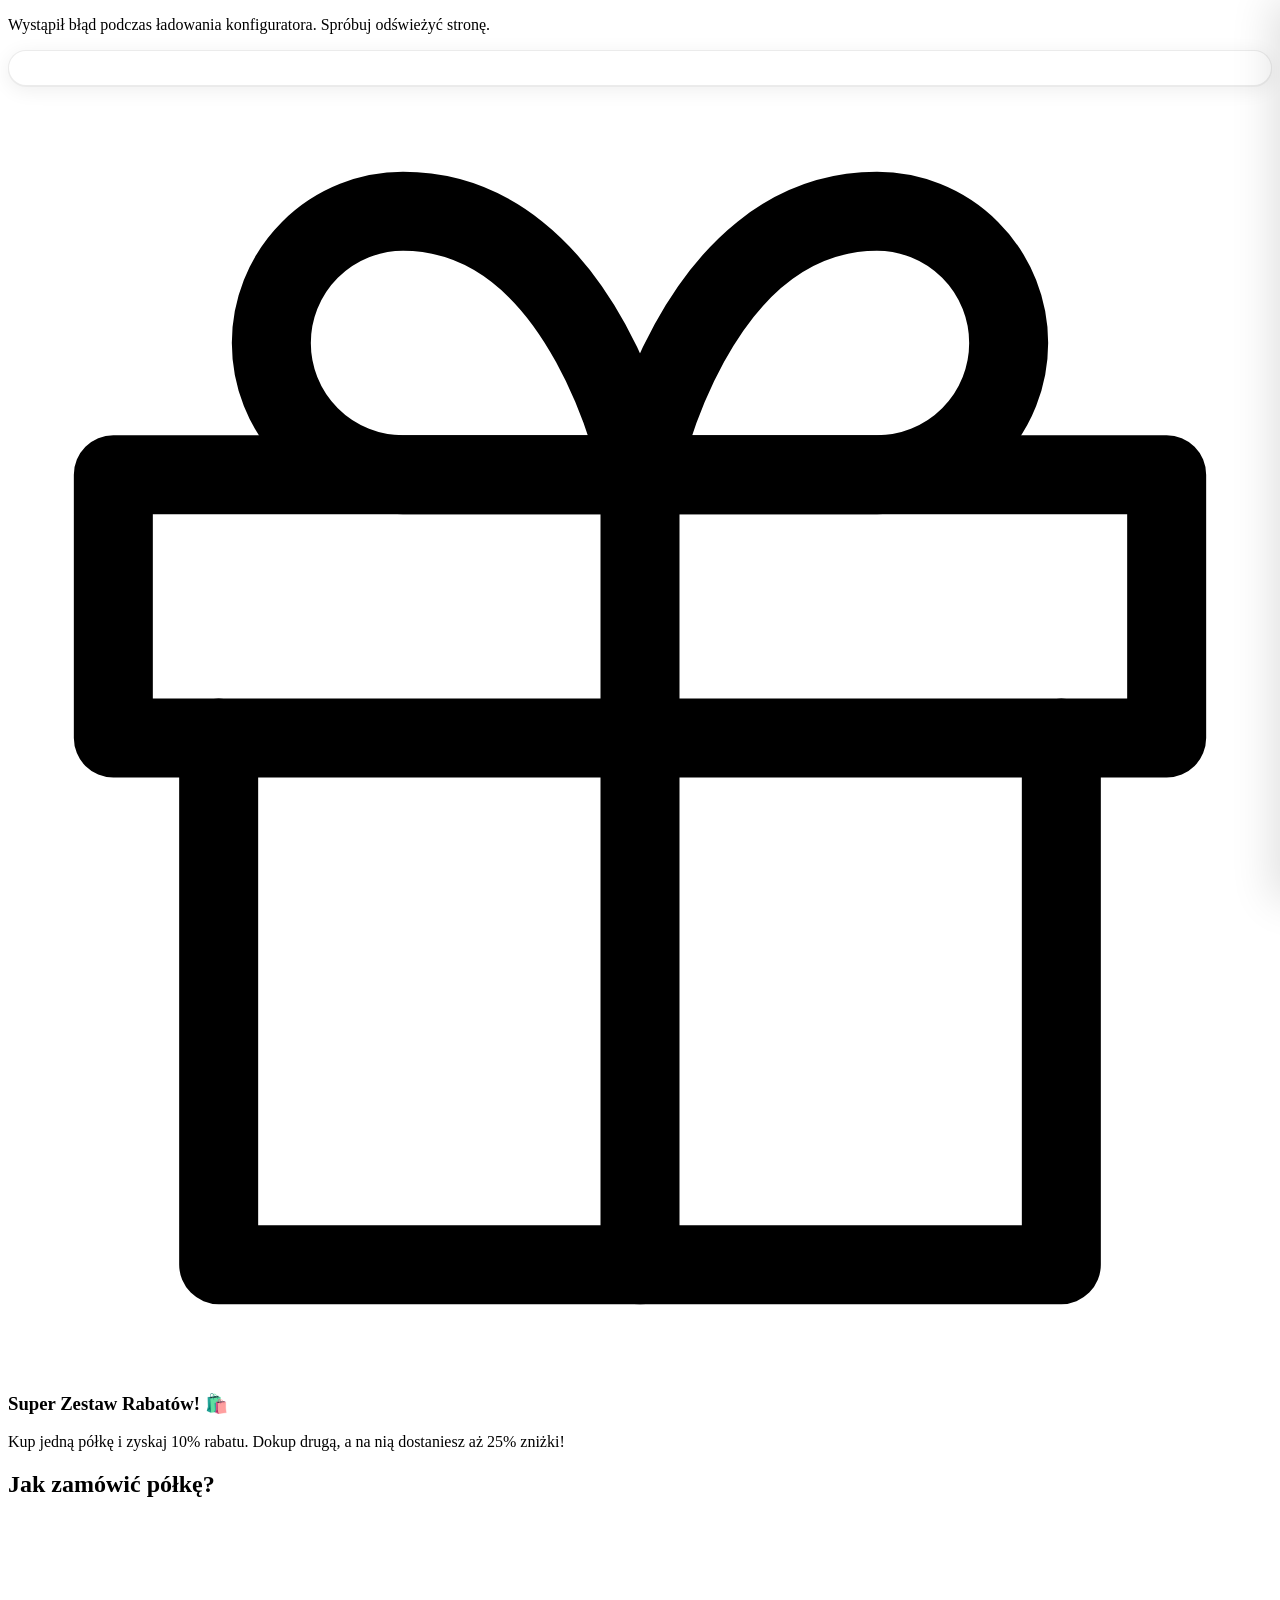
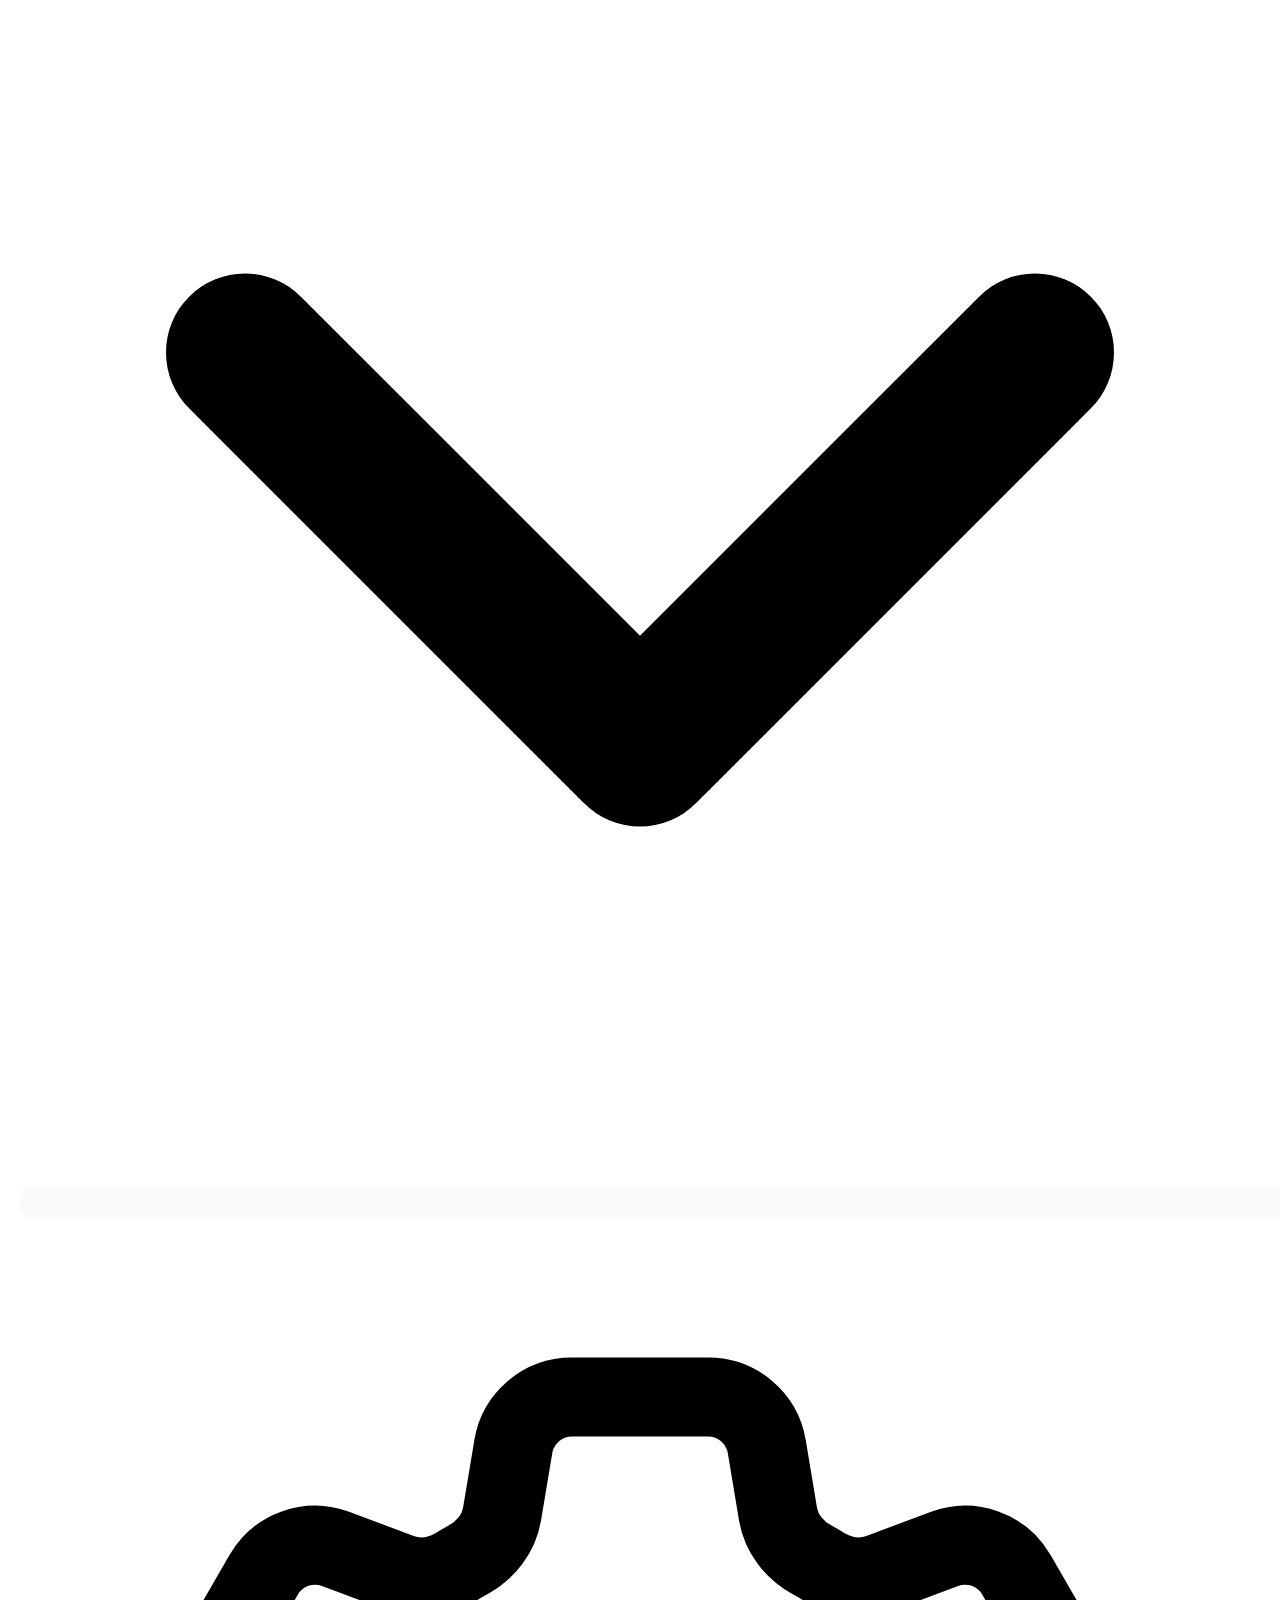
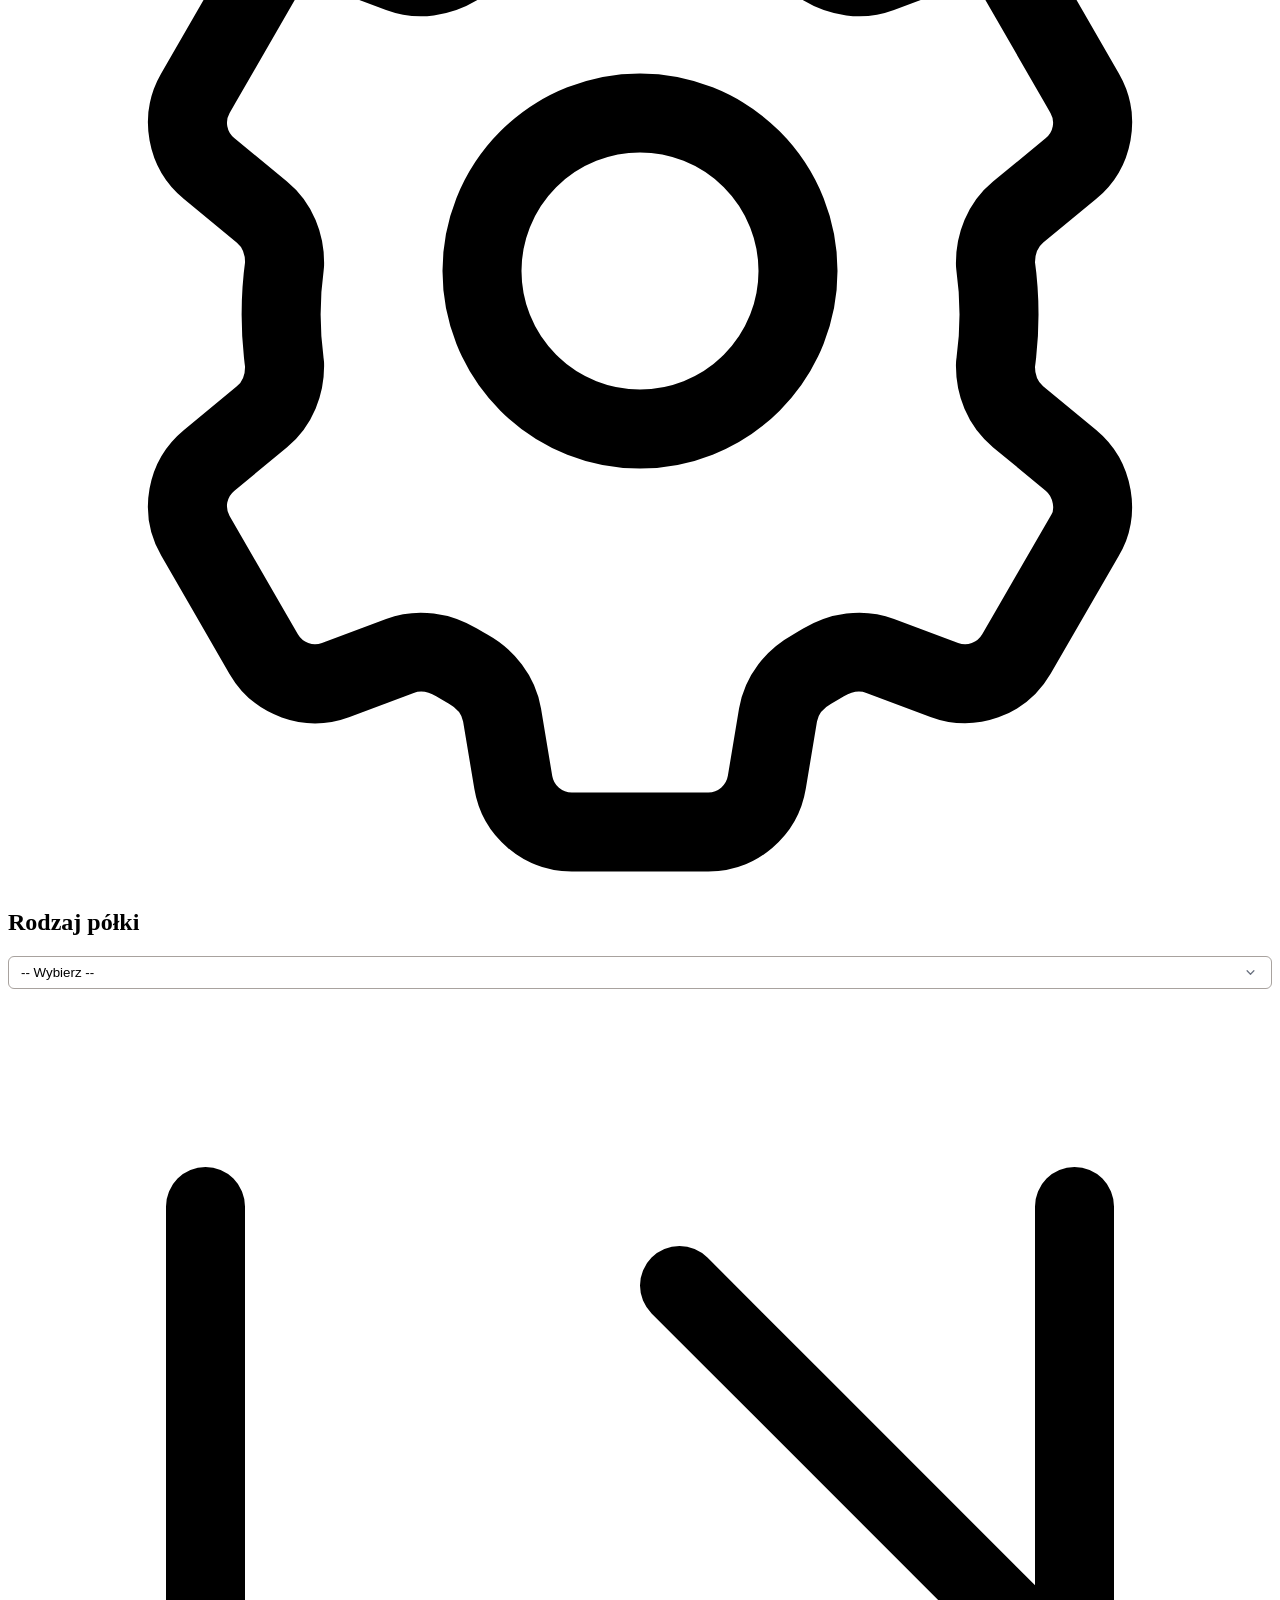
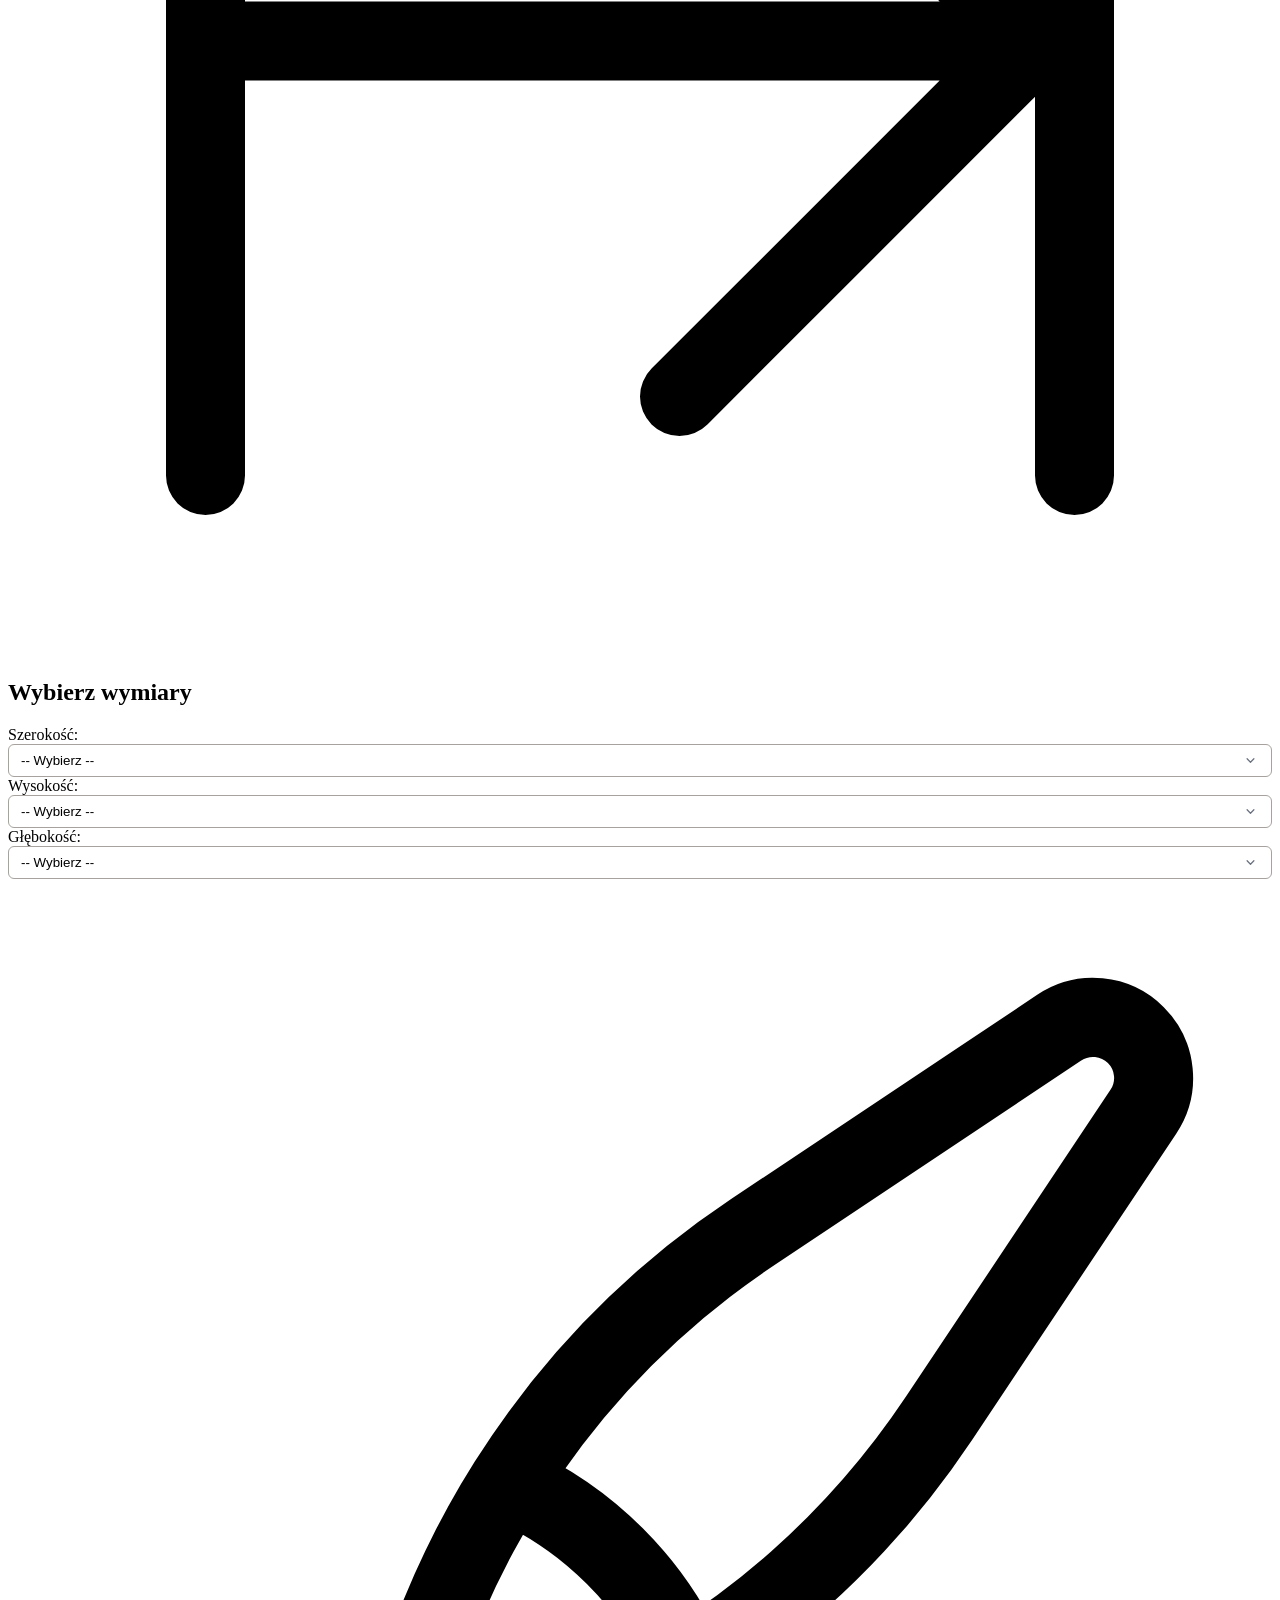
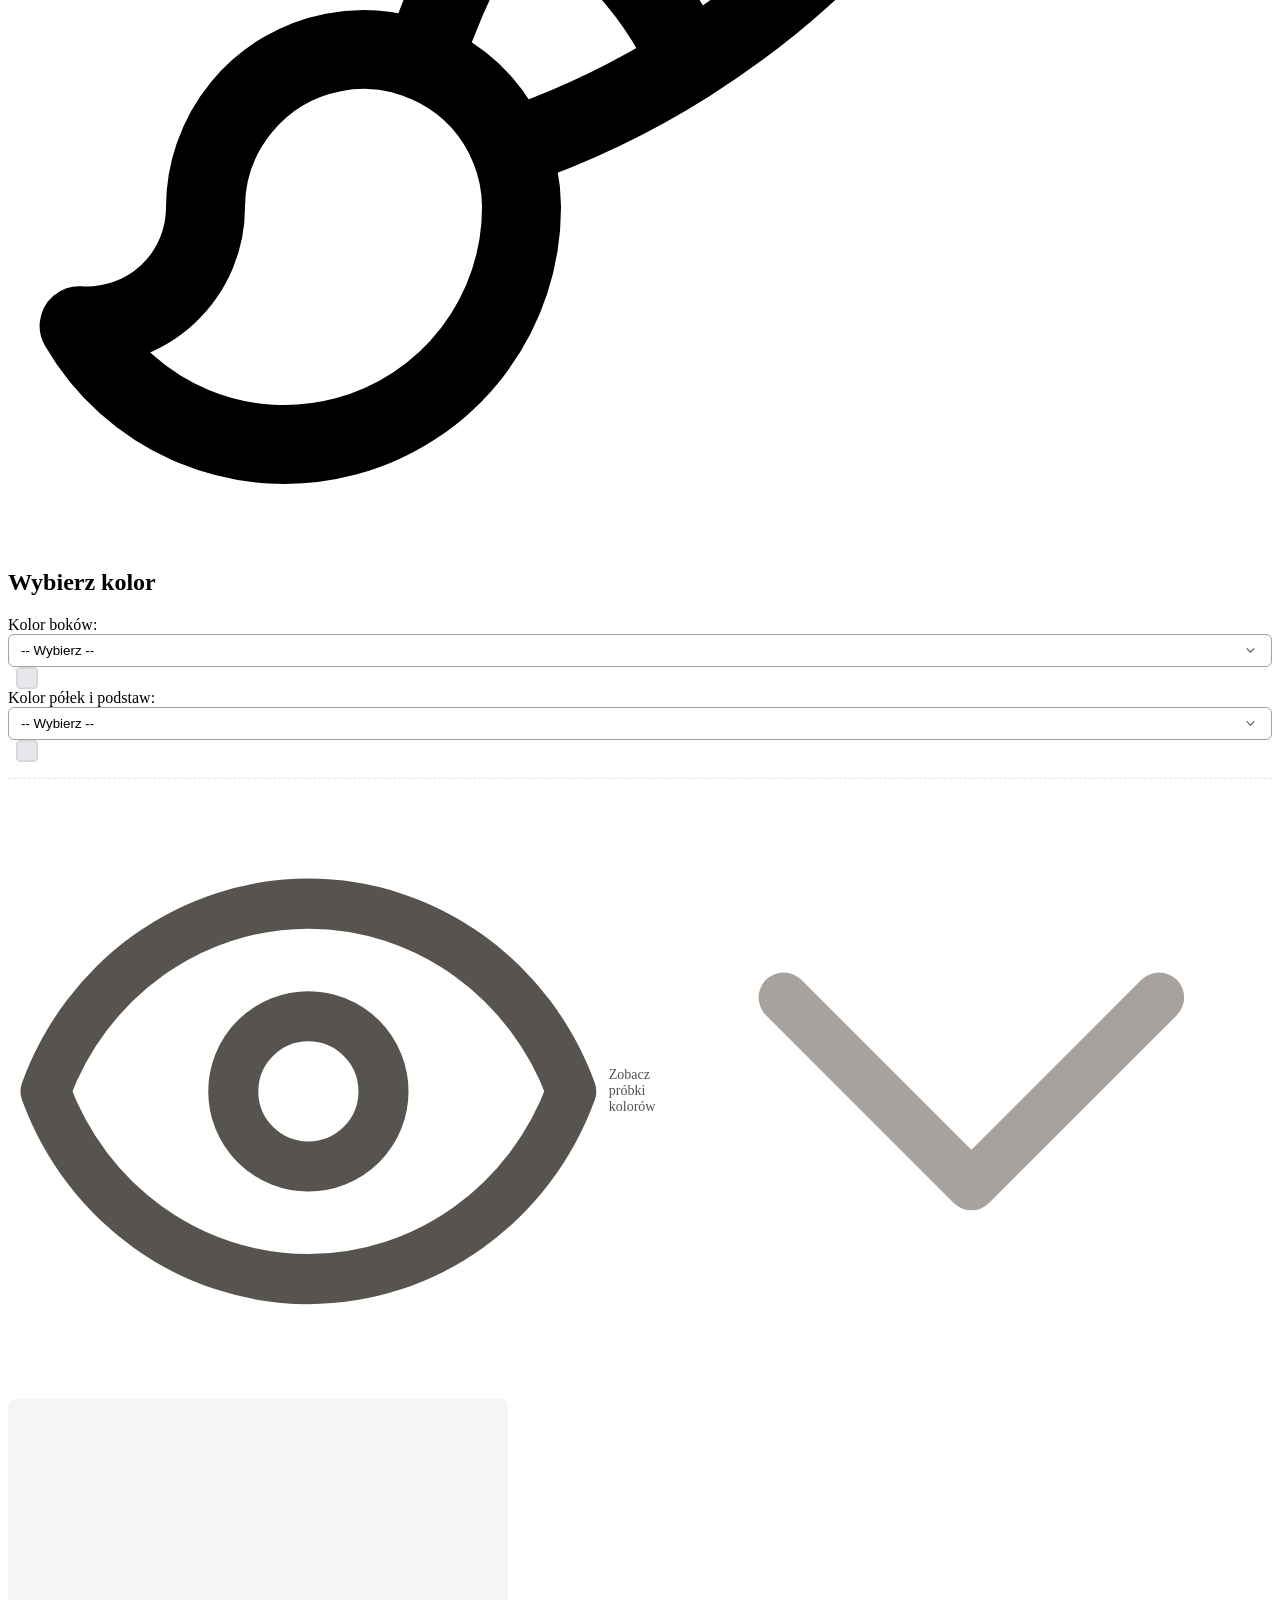
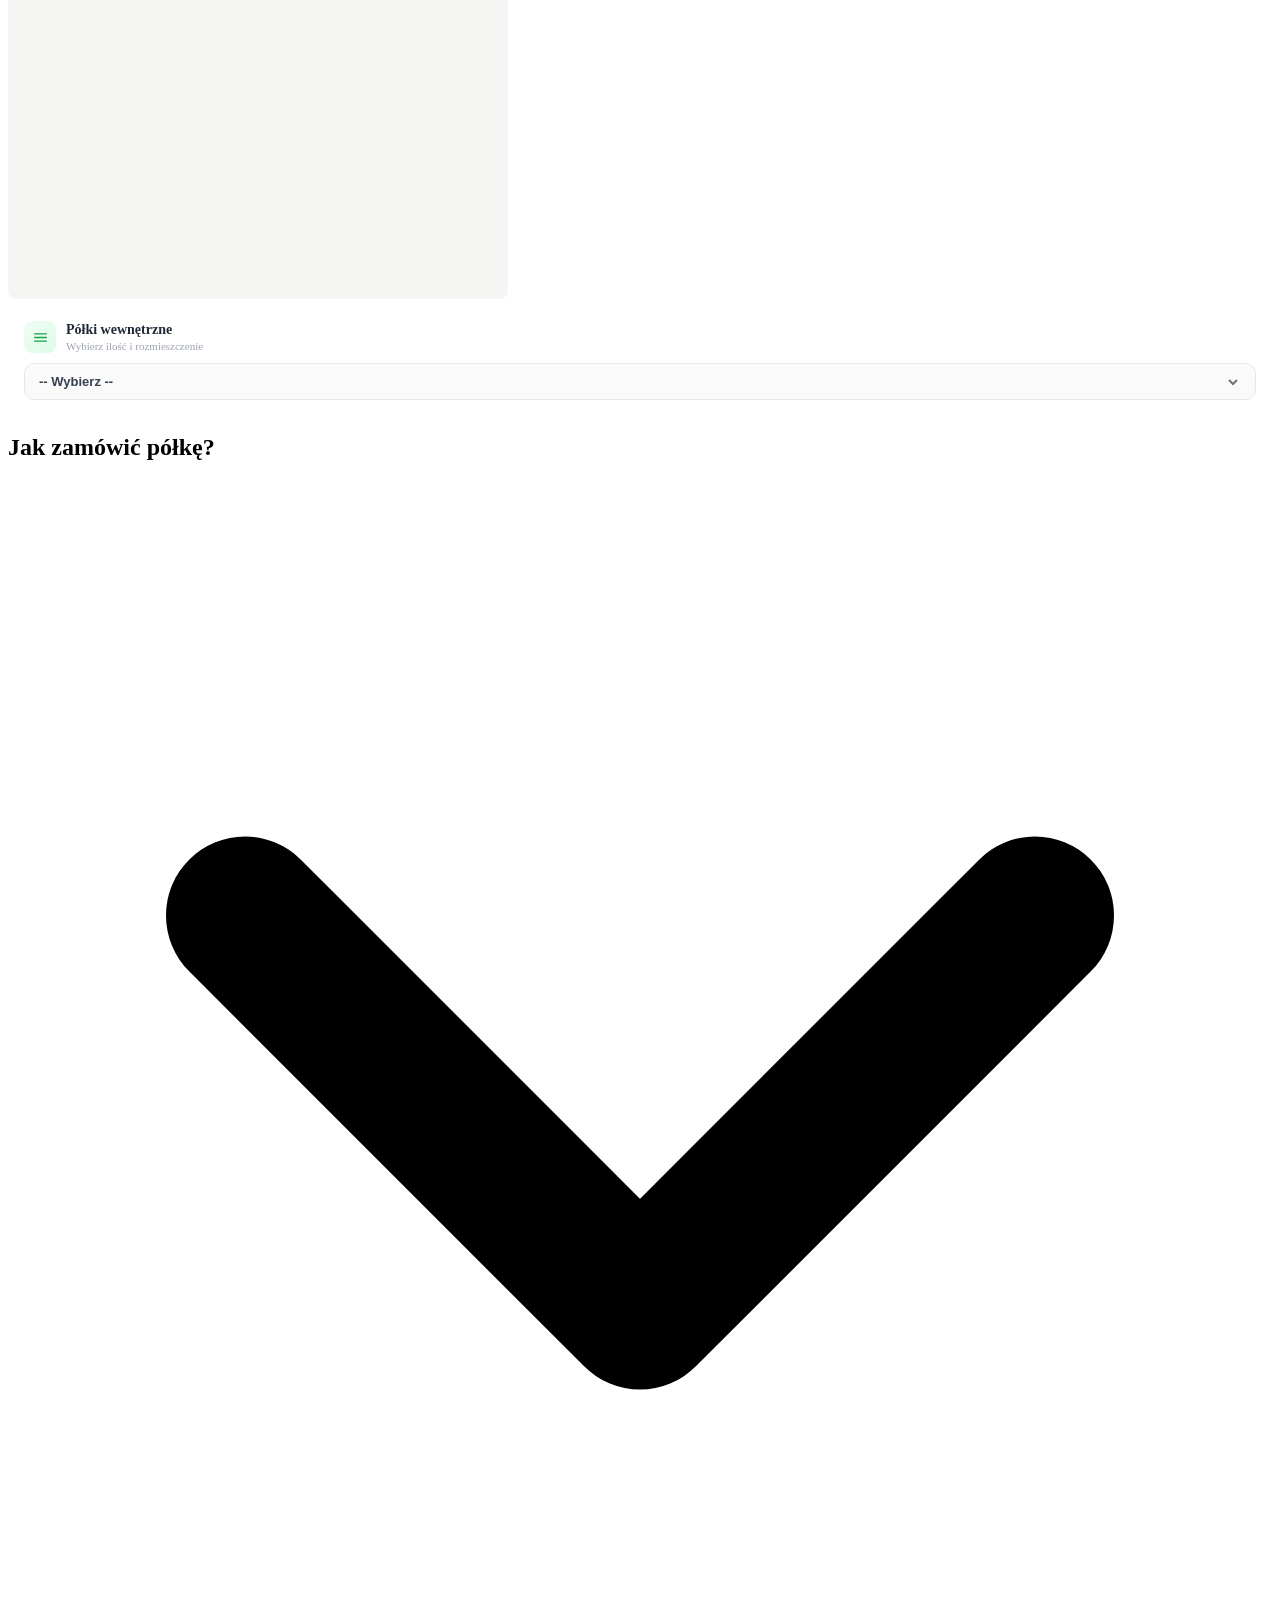
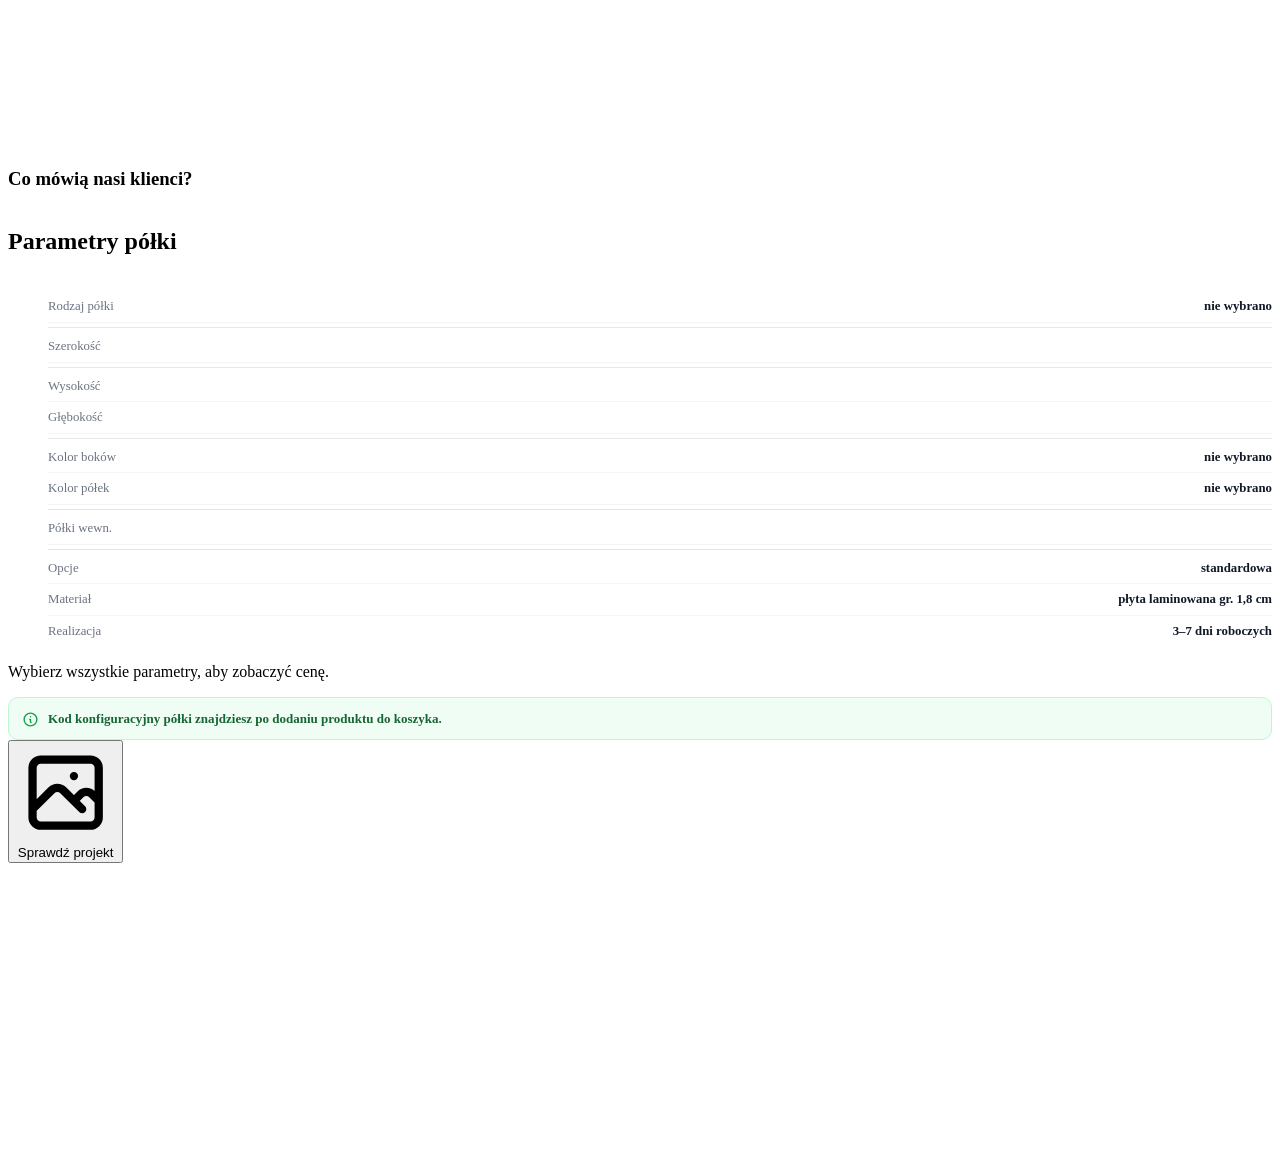
==== index.html @ cf57ea0d "Add files via upload" ====
<!-- v2025-03-08-B --> <!DOCTYPE html>
<html lang="pl">
<head>
    <meta charset="UTF-8">
    <script async src="https://www.googletagmanager.com/gtag/js?id=G-DNBGJLP2FN"></script>
    <script>
        window.dataLayer = window.dataLayer || [];
        function gtag(){dataLayer.push(arguments);}
        gtag('js', new Date());
        gtag('config', 'G-DNBGJLP2FN');
    </script>
    <meta name="viewport" content="width=device-width, initial-scale=1.0">

    <title>Konfigurator Półki</title>
    <script src="wzory.js"></script>
    <script src="print_template.js"></script>
    <!-- ceny.js scalone z wzory.js -->
    <script src="https://cdn.tailwindcss.com"></script>
    <script src="https://cdnjs.cloudflare.com/ajax/libs/three.js/r128/three.min.js"></script>
    <script src="https://cdn.jsdelivr.net/npm/three@0.128.0/examples/js/controls/OrbitControls.js"></script>
    <script src="https://cdnjs.cloudflare.com/ajax/libs/gsap/3.9.1/gsap.min.js"></script>
    <link rel="stylesheet" href="https://unpkg.com/swiper/swiper-bundle.min.css" />
    <style>

    /* --- Style dla animacji generowania kodów --- */
    #codesSection.visible {
        opacity: 1;
        transform: translateY(0);
        transition: opacity 0.5s ease-out, transform 0.5s ease-out;
    }

    @keyframes borderGlow {
        0%,100% { border-color:#16a34a; box-shadow:0 0 0 0 rgba(22,163,74,0); }
        50%      { border-color:#4ade80; box-shadow:0 0 0 4px rgba(22,163,74,0.15); }
    }

    #codeDisplayBox {
        background: #fff;
        border-radius: 8px;
        padding: 13px 14px;
        margin-bottom: 10px;
        border: 1.5px solid #e2e8f0;
        border-left: 4px solid #16a34a;
        min-height: 52px;
        display: flex;
        align-items: center;
        gap: 10px;
    }

    #codeDisplayBox.animate-glow {
        animation: borderGlow 2s ease-in-out infinite;
    }

    #codeBoxCopyBtn {
        background: #f0fdf4;
        border: 1px solid #bbf7d0;
        border-radius: 6px;
        padding: 6px 7px;
        cursor: pointer;
        display: flex;
        align-items: center;
        justify-content: center;
        flex-shrink: 0;
        transition: background 0.15s;
    }
    #codeBoxCopyBtn:hover { background: #dcfce7; }

    #codeDisplayText {
        font-family: monospace;
        font-size: clamp(12px, 3.2vw, 15px);
        font-weight: 800;
        color: #111827;
        letter-spacing: 0.03em;
        word-break: break-all;
        line-height: 1.6;
        white-space: pre-wrap;
    }

    #typingCursor {
        display: inline-block;
        width: 2px;
        height: 1.1em;
        background: #16a34a;
        margin-left: 2px;
        vertical-align: middle;
        animation: blink 0.9s steps(1) infinite;
    }

    @keyframes blink {
        50% { opacity: 0; }
    }

    #codeReadyBadge {
        display: none;
        background: #dcfce7;
        border-radius: 99px;
        padding: 3px 10px;
        font-size: 9px;
        font-weight: 700;
        color: #15803d;
        align-items: center;
        gap: 4px;
    }
    #codeReadyBadge .badge-dot {
        width: 6px; height: 6px;
        border-radius: 50%;
        background: #16a34a;
    }

/* ---- NOWE STYLE DLA ANIMACJI PRZYCISKU 3D ---- */
@keyframes pulse-glow-attention {
    0% {
        transform: scale(1);
        box-shadow: 0 0 0 0 rgba(255, 255, 255, 0.7);
    }
    70% {
        transform: scale(1.1);
        box-shadow: 0 0 0 12px rgba(255, 255, 255, 0);
    }
    100% {
        transform: scale(1);
        box-shadow: 0 0 0 0 rgba(255, 255, 255, 0);
    }
}

.button-attention-glow {
    animation: pulse-glow-attention 2s infinite ease-out;
    border-radius: 0.25rem; /* Zostawiamy dla ładniejszego efektu blasku */
}
/* ---- KONIEC NOWYCH STYLÓW ---- */

/* ---- DYMEK MOWY — przycisk 3D (mobile) ---- */
@media (max-width: 767px) {
    #tooltip3dBubble {
        position: absolute;
        bottom: calc(100% + 10px);
        left: 50%;
        transform: translateX(-50%);
        background: #facc15;
        border-radius: 10px;
        padding: 6px 11px;
        white-space: nowrap;
        font-size: 11px;
        font-weight: 700;
        color: #713f12;
        box-shadow: 0 3px 12px rgba(250, 204, 21, 0.45);
        pointer-events: none;
        animation: tooltip3dBob 2s ease-in-out infinite;
        z-index: 60;
        transition: opacity 0.25s ease, transform 0.25s ease;
        line-height: 1.3;
    }
    #tooltip3dBubble::after {
        content: '';
        position: absolute;
        bottom: -7px;
        left: 50%;
        transform: translateX(-50%);
        border: 7px solid transparent;
        border-top: 7px solid #facc15;
        border-bottom: 0;
    }
    #tooltip3dBubble.hidden {
        opacity: 0;
        pointer-events: none;
        animation: none;
        transform: translateX(-50%) translateY(-6px);
    }
    @keyframes tooltip3dBob {
        0%, 100% { transform: translateX(-50%) translateY(0); }
        50%       { transform: translateX(-50%) translateY(-5px); }
    }
}
/* ---- KONIEC DYMKA 3D ---- */

/* --- Style dla FINAŁOWEJ animacji TRANSFORMACJI z galerii (sterowanej przez GSAP) --- */
.image-explode-container {
    position: fixed;
    z-index: 2100;
    pointer-events: none;
    transform-style: preserve-3d;
    /* Usunięto transition - GSAP przejmuje kontrolę */
}

.image-explode-piece {
    position: absolute;
    width: 50%;
    height: 50%;
    background-size: 200% 200%;
    box-shadow: 0 0 15px rgba(0,0,0,0.2);
    /* Usunięto transition - GSAP przejmuje kontrolę */
}

/* Punkty obrotu pozostają bez zmian */
.image-explode-piece:nth-child(1) { transform-origin: bottom right; }
.image-explode-piece:nth-child(2) { transform-origin: bottom left; }
.image-explode-piece:nth-child(3) { transform-origin: top right; }
.image-explode-piece:nth-child(4) { transform-origin: top left; }

/* --- Klasa blokująca przewijanie strony --- */
body.no-scroll {
    overflow: hidden;
}


/* ---- NOWE STYLE DLA PANELU OPCJI PÓŁKI MODUŁOWEJ (MOBILE) ---- */
    #modularShelfIconsContainer {
        display: none;
        flex-direction: row;
        align-items: center;
        position: absolute !important;
        left: 0; right: 0; bottom: 0;
        z-index: 1001;
        gap: 6px;
        padding: 6px 10px;
        background: rgba(255,255,255,0.92);
        backdrop-filter: blur(10px);
        border-top: 1px solid rgba(209,213,219,0.4);
        border-radius: 0;
    }
    #modularShelfIconsContainer.visible { display: flex !important; }

    .modular-icon-group {
        display: flex;
        flex-direction: row;
        align-items: center;
        gap: 4px;
    }

    .modular-options-divider {
        width: 1px;
        height: 20px;
        background-color: rgba(209,213,219,0.7);
        margin: 0 2px;
    }
    
    #modularShelfIconsContainer .modular-control-button {
       display: flex; align-items: center; justify-content: center;
       padding: 0.2rem 0.45rem;
       background-color: rgba(243, 244, 246, 0.9);
       border: 1px solid #d1d5db;
       border-radius: 0.4rem;
       box-shadow: 0 1px 3px rgba(0, 0, 0, 0.07);
       cursor: pointer;
       transition: all 0.15s ease-in-out;
       color: #374151;
       font-size: 0.55rem;
       font-weight: 600;
       line-height: 1.2;
       text-align: center;
    }
    #modularShelfIconsContainer .modular-control-button:hover { background-color: #e5e7eb; border-color: #9ca3af; color: #16A34A; transform: scale(1.02); }
    #modularShelfIconsContainer .modular-control-button.active-modular-icon { background-color: #16A34A; border-color: #15803d; color: #ffffff; box-shadow: inset 0 1px 2px rgba(0,0,0,0.1); transform: scale(1.02); }



    /* --- Style dla PŁYWAJĄCEGO przycisku "Zobacz kody" --- */
    #scrollToCodesBtn {
        position: absolute;
        bottom: 7rem; /* Pozycjonowanie nad stopką modala */
        right: 1.5rem;
        z-index: 1055; /* Wyżej niż treść modala */
        width: 48px;
        height: 48px;
        border-radius: 9999px;
        background-color: #16a34a;
        color: white;
        display: none; /* Domyślnie ukryty */
        align-items: center;
        justify-content: center;
        box-shadow: 0 4px 12px rgba(0, 0, 0, 0.2);
        cursor: pointer;
        border: 2px solid rgba(255, 255, 255, 0.5);
        opacity: 0;
        transform: scale(0.8);
        transition: opacity 0.3s ease, transform 0.3s ease;
    }

    #scrollToCodesBtn.visible {
        display: flex;
        opacity: 1;
        transform: scale(1);
    }
    
    #scrollToCodesBtn:hover {
        background-color: #15803d;
        transform: scale(1.05);
    }

    #scrollToCodesBtn svg {
        width: 28px;
        height: 28px;
    }
    
    @keyframes pulse-glow {
        0% {
            box-shadow: 0 0 0 0 rgba(22, 163, 74, 0.4);
        }
        70% {
            box-shadow: 0 0 0 10px rgba(22, 163, 74, 0);
        }
        100% {
            box-shadow: 0 0 0 0 rgba(22, 163, 74, 0);
        }
    }
    .pulse-glow-animation {
        animation: pulse-glow 2s infinite ease-out;
    }
        
    /* ---- NOWE STYLE DLA SPEKTAKULARNEJ WSKAZÓWKI W GALERII ---- */
    
    /* Kontener planszy informacyjnej */
    .gallery-intro-tile {
    position: absolute;
    top: 0;
    left: 0;
    width: 100%;
    height: 100%;
    background-color: #f0fdf4; /* Jasnozielone tło */
    border-radius: 6px;
    display: flex;
    flex-direction: column;
    align-items: center;
    justify-content: center;
    padding: 1rem;
    z-index: 5;
    opacity: 1;
    transition: opacity 0.5s ease-in-out;
    overflow: hidden; /* Ukrywa części animacji wychodzące poza ramkę */
}

    /* Klasa dodawana, gdy cała plansza ma zniknąć */
    .gallery-intro-tile.fade-out {
        opacity: 0;
        pointer-events: none;
    }

    /* Styl tekstu wewnątrz planszy */
    .gallery-intro-tile p {
        color: #065f46;
        text-align: center;
        font-size: 1.05em;
        line-height: 1.4;
        margin: 0;
        font-weight: 500;
        opacity: 0; /* Domyślnie niewidoczny */
        transform: translateY(10px); /* Lekko przesunięty w dół */
        animation: fadeInText 0.8s ease-out 0.5s forwards; /* Animacja tekstu z opóźnieniem */
    }

    .gallery-intro-tile strong {
        color: #05422d;
        font-weight: 700;
    }

    /* Pseudoelementy tworzące animowany "wężyk" */
    .gallery-intro-tile::before,
    .gallery-intro-tile::after {
        content: '';
        position: absolute;
        background: linear-gradient(90deg, #16A34A, #34D399, #a7f3d0); /* Gradient "wężyka" */
    }

    /* Definicja animacji dla wężyka */
    .gallery-intro-tile.is-animating::before {
        height: 2px; /* Grubość wężyka */
        animation: snake-progress-top 3.5s linear forwards;
    }
    .gallery-intro-tile.is-animating::after {
        width: 2px; /* Grubość wężyka */
        animation: snake-progress-right 3.5s linear forwards;
    }

    /* Animacja tekstu (pojawianie się) */
    @keyframes fadeInText {
        to {
            opacity: 1;
            transform: translateY(0);
        }
    }

    /* Animacja paska postępu - część górna i dolna */
    @keyframes snake-progress-top {
        0% { top: 0; left: 0; width: 0; }
        25% { top: 0; left: 0; width: 100%; }
        25.01% { top: 100%; left: 0; width: 100%; } /* Skok na dół */
        50% { top: 100%; left: 0; width: 100%; }
        50.01% { top: 100%; left: 100%; width: 0; } /* Zwijanie się na dole */
        75% { top: 100%; left: 100%; width: 0; }
        100% { top: 100%; left: 100%; width: 0; }
    }

    /* Animacja paska postępu - część prawa i lewa */
    @keyframes snake-progress-right {
        0% { top: 0; left: 0; height: 0; }
        25% { top: 0; left: 0; height: 0; }
        25.01% { top: 0; left: 100%; height: 0; } /* Start z prawego górnego rogu */
        50% { top: 0; left: 100%; height: 100%; }
        50.01% { top: 0; left: 0; height: 100%; } /* Skok w lewo */
        75% { top: 100%; left: 0; height: 0; } /* Zwijanie się od dołu */
        100% { top: 100%; left: 0; height: 0; }
    }

    
    /* ---- KONIEC NOWYCH STYLÓW ---- */
    
    /* --- Animacja dodawania do koszyka --- */
    .shelf-to-cart-animation {
        position: fixed;
        z-index: 2000;
        transition: transform 1s cubic-bezier(0.4, 0, 0.8, 0.4), opacity 1s ease-in, width 1s ease-in-out, height 1s ease-in-out;
        pointer-events: none;
        border-radius: 0.5rem;
        box-shadow: 0 10px 25px rgba(0,0,0,0.2);
    }
    
    /* --- Style dla przycisków +/- w koszyku --- */
    .quantity-controls {
        display: flex;
        align-items: center;
        gap: 0.5rem;
    }
    .quantity-btn {
        background-color: #f3f4f6;
        border: 1px solid #e5e7eb;
        border-radius: 9999px;
        width: 26px;
        height: 26px;
        font-weight: 600;
        color: #4b5563;
        display: flex;
        align-items: center;
        justify-content: center;
        cursor: pointer;
        transition: background-color 0.15s ease, color 0.15s ease, transform 0.1s ease;
    }
    .quantity-btn:hover {
        background-color: #e5e7eb;
        color: #1f2937;
    }
    .quantity-btn:active {
        transform: scale(0.9);
    }
    .quantity-btn:disabled {
        opacity: 0.5;
        cursor: not-allowed;
    }
    .quantity-display {
        font-weight: 600;
        font-size: 1rem;
        min-width: 28px;
        text-align: center;
        color: #1f2937;
    }

    /* Style niestandardowe */
    /* Blokada menu kontekstowego na miniaturach w koszyku */
    .cart-item-thumb {
        -webkit-touch-callout: none;
        -webkit-user-select: none;
        user-select: none;
    }
    .cart-item-thumb img {
        -webkit-touch-callout: none;
        -webkit-user-select: none;
        user-select: none;
        pointer-events: none;
    }

    ul.list-none { list-style-type: none; padding-left: 0; }

    .scrollbar-hide::-webkit-scrollbar { display: none; }
    .scrollbar-hide { -ms-overflow-style: none; scrollbar-width: none; }

    .instruction-list li { display: flex; align-items: start; margin-bottom: 0.75rem; }
    .instruction-list li svg { width: 1.25rem; height: 1.25rem; margin-right: 0.75rem; flex-shrink: 0; margin-top: 0.125rem; color: #16A34A; }

    /* ---- Style dla wysuwanego panelu 3D (Mobile) — Wariant D: Floating Pills ---- */
    @media (max-width: 767px) {
        #shelfContainer {
            position: fixed !important; bottom: 0; left: 0; right: 0;
            width: 100% !important; height: 52vh !important; max-width: none !important;
            background-color: #f0f0f0 !important;
            box-shadow: 0 -4px 20px rgba(0, 0, 0, 0.18) !important;
            border-top-left-radius: 1.25rem !important; border-top-right-radius: 1.25rem !important;
            z-index: 1000 !important;
            transform: translateY(100%); visibility: hidden !important;
            transition: transform 0.35s ease-in-out, visibility 0s linear 0.35s !important;
            padding: 0 0 env(safe-area-inset-bottom, 0px) 0 !important;
            display: flex !important; flex-direction: column !important;
            overflow: hidden !important; margin-bottom: 0 !important;
        }
        #shelfContainer.active {
            transform: translateY(0) !important; visibility: visible !important;
            transition: transform 0.35s ease-in-out, visibility 0s linear 0s !important;
        }
        /* Swipe indicator */
        #shelfContainer::before {
            content: none;
        }
        #threeJsCanvasWrapper {
             width: 100% !important; height: 100% !important; min-height: initial !important;
             border-radius: 0 !important; background-color: #f0f0f0 !important;
             cursor: grab !important; flex-grow: 1 !important; margin: 0 !important;
             padding: 0 !important; position: relative !important; overflow: hidden !important;
         }
         #threeJsCanvasWrapper:active { cursor: grabbing !important; }
         #modalOverlay { display: none !important; }

        /* ---- Przycisk zamknij — prawy górny ---- */
        /* ---- ZUNIFIKOWANY TOP BAR (mobile 3D) ---- */
        #mobile3dTopBar {
            display: none;
            position: absolute !important;
            top: 0; left: 0; right: 0;
            z-index: 1002;
            background: rgba(255,255,255,0.55);
            backdrop-filter: blur(8px);
            -webkit-backdrop-filter: blur(8px);
            border-bottom: 1px solid rgba(209,213,219,0.3);
            height: 42px;
            align-items: stretch;
            flex-direction: row;
            padding: 0 8px;
            gap: 0;
            will-change: transform;
            transform: translate3d(0,0,0);
        }
        #shelfContainer.active #mobile3dTopBar { display: flex !important; }

        /* Sekcja ceny */
        #topBarPrice {
            display: flex; flex-direction: column; justify-content: center;
            padding-right: 8px;
            border-right: 1px solid rgba(255,255,255,0.2);
            margin: 7px 0; flex-shrink: 0; min-width: 64px;
        }
        #topBarPriceLabel {
            font-size: 6px; font-weight: 800; color: #6b7280;
            letter-spacing: 0.08em; text-transform: uppercase; line-height: 1;
        }
        #topBarPriceValue {
            font-size: 13px; font-weight: 900; color: #dc2626; line-height: 1.15;
            letter-spacing: -0.02em; margin-top: 1px;
        }
        #topBarPriceOrig {
            font-size: 9px; font-weight: 500; color: #b0b7c3;
            text-decoration: line-through; line-height: 1; display: none;
        }

        /* Parametry środek */
        #topBarParams {
            flex: 1; display: flex; align-items: center; justify-content: center;
            gap: 5px; cursor: pointer; padding: 0 4px;
        }
        #topBarParams svg { width: 11px; height: 11px; stroke: #6b7280; stroke-width: 2.2; flex-shrink: 0; transition: transform 0.25s ease; }
        #topBarParams.open svg { transform: rotate(180deg); }
        #topBarParams span { font-size: 8px; font-weight: 800; color: #374151; letter-spacing: 0.06em; text-transform: uppercase; line-height: 1; }

        /* Prawa sekcja: Dalej + ∨ */
        #topBarRight {
            display: flex; align-items: center; gap: 5px;
            padding-left: 8px;
            border-left: 1px solid rgba(255,255,255,0.2);
            margin: 7px 0; flex-shrink: 0;
        }
        #topBarDalej {
            display: none; align-items: center; gap: 4px;
            background: #16a34a; border: none; border-radius: 8px;
            padding: 5px 10px; cursor: pointer;
            transition: background 0.15s; white-space: nowrap;
        }
        #topBarDalej.visible { display: flex !important; }
        #topBarDalej:active { background: #15803d; transform: scale(0.96); }
        #topBarDalej svg { width: 11px; height: 11px; stroke: white; stroke-width: 2.5; flex-shrink: 0; }
        #topBarDalej span { font-size: 10px; font-weight: 800; color: white; letter-spacing: 0.02em; }

        #topBarCollapse {
            display: flex; align-items: center; justify-content: center;
            gap: 5px;
            height: 28px;
            padding: 0 11px 0 9px;
            background: #f3f4f6;
            border: 1px solid #d1d5db;
            border-radius: 99px;
            cursor: pointer;
            transition: all 0.15s ease;
            flex-shrink: 0;
            white-space: nowrap;
        }
        #topBarCollapse:active { transform: scale(0.95); background: #e5e7eb; }
        #topBarCollapse svg { width: 13px; height: 13px; stroke: #374151; stroke-width: 2.5; flex-shrink: 0; }
        #topBarCollapse .tcl-label { font-size: 10px; font-weight: 700; color: #374151; line-height: 1; }

        #collapse3dPanelButton { display: none !important; }

        /* Stare floating elementy – ukryte, zastąpione przez #mobile3dTopBar */
        #mobile3dActionsContainer { display: none !important; }
        .mobile-3d-action-btn { display: none; }

        #mobilePriceIconWrap {
            position: relative;
            pointer-events: auto;
            border-radius: 14px;
            box-shadow: 0 4px 18px rgba(0,0,0,0.13), 0 1px 4px rgba(0,0,0,0.07);
            will-change: transform;
            transform: translate3d(0,0,0);
            -webkit-transform: translate3d(0,0,0);
        }

        #mobilePriceIcon {
            display: flex !important;
            flex-direction: column !important;
            align-items: flex-start !important;
            gap: 0px !important;
            background: rgba(255,255,255,0.93) !important;
            backdrop-filter: blur(18px) !important;
            -webkit-backdrop-filter: blur(18px) !important;
            border-radius: 14px !important;
            padding: 8px 13px 9px 13px !important;
            box-shadow: none !important;
            border: 1px solid rgba(255,255,255,0.7) !important;
            cursor: default; height: auto !important;
            min-width: 80px;
        }
        #mobilePriceIcon::before {
            content: 'CENA';
            font-size: 7.5px; font-weight: 800; color: #9ca3af;
            letter-spacing: 0.1em; text-transform: uppercase; line-height: 1;
        }
        #mobilePriceIcon svg { display: none !important; }

        #mobilePriceOriginal {
            font-size: 10.5px !important; font-weight: 500 !important;
            color: #b0b7c3 !important; line-height: 1.15 !important;
            text-decoration: line-through !important;
            display: none; margin-top: 2px;
        }
        #mobilePriceValue {
            font-size: 15px !important; font-weight: 900 !important;
            color: #dc2626 !important; line-height: 1.1 !important;
            letter-spacing: -0.02em; margin-top: 1px;
        }

        /* mobileParamsDrawerToggle — zastąpiony przez #topBarParams */
        #mobileParamsDrawerToggle { display: none !important; }

        /* mobileDalej3dBtn — zastąpiony przez #topBarDalej */
        #mobileDalej3dBtn { display: none !important; }

        /* ---- BADGE RABATOWY — wysuwa się pod tab parametrów ---- */
        #mobileDiscountHint {
            display: none;
            position: absolute !important;
            top: calc(100% + 5px);
            left: 0;
            white-space: nowrap;
            background: #16a34a !important;
            color: #fff !important;
            font-size: 9px !important;
            font-weight: 800 !important;
            letter-spacing: 0.03em;
            padding: 5px 10px !important;
            border-radius: 0 0 12px 12px !important;
            box-shadow: 0 6px 16px rgba(22,163,74,0.4) !important;
            pointer-events: none;
            z-index: 1010;
            min-width: 100%;
            text-align: center;
        }
        #mobileDiscountHint.show {
            display: block;
            animation: discountBadgeAnim 3.6s forwards;
        }
        @keyframes discountBadgeAnim {
            0%   { opacity: 0; transform: translateY(-8px); clip-path: inset(0 0 100% 0); }
            15%  { opacity: 1; transform: translateY(0); clip-path: inset(0 0 0% 0); }
            25%  { transform: translateY(-2px) scale(1.02); }
            35%  { transform: translateY(0) scale(1); }
            70%  { opacity: 1; transform: translateY(0) scale(1); }
            100% { opacity: 0; transform: translateY(4px); }
        }
        #mobileGoToSummaryBtn { display: none !important; }

        /* #mobileDalej3dBtn.visible — zastąpiony */

        /* ---- INFO TICKER — sam dół kontenera 3D, pod ikonkami ---- */
        #mobile3dInfoTicker {
            display: none;
            position: absolute !important;
            bottom: 0; left: 0; right: 0;
            height: 18px;
            z-index: 999;
            overflow: hidden;
            pointer-events: none;
            background: rgba(255,255,255,0.55);
            backdrop-filter: blur(6px);
            border-top: 1px solid rgba(0,0,0,0.05);
        }
        #shelfContainer.active #mobile3dInfoTicker { display: flex; align-items: center; }
        #mobile3dInfoTicker-inner {
            display: inline-flex;
            align-items: center;
            white-space: nowrap;
            animation: tickerScroll 18s linear infinite;
        }
        #mobile3dInfoTicker-inner span {
            display: inline-flex;
            align-items: center;
            gap: 5px;
            font-size: 9px;
            font-weight: 600;
            color: #6b7280;
            padding: 0 40px;
            letter-spacing: 0.01em;
        }
        #mobile3dInfoTicker-inner span svg {
            width: 9px; height: 9px; flex-shrink: 0; color: #9ca3af;
        }
        #mobile3dInfoTicker-inner .ticker-dot {
            width: 3px; height: 3px; border-radius: 50%;
            background: #d1d5db; flex-shrink: 0;
        }
        @keyframes tickerScroll {
            0%   { transform: translateX(0); }
            100% { transform: translateX(-50%); }
        }

        /* ---- DRAWER PARAMETRÓW — wysuwa się od dołu kontenera 3D ---- */
        #mobileParamsDrawer {
            top: 42px !important;
            display: none;
            position: absolute !important;
            bottom: 0; left: 0; right: 0;
            z-index: 1050;
            background: #ffffff;
            border-radius: 18px 18px 0 0;
            box-shadow: 0 -6px 30px rgba(0,0,0,0.18);
            padding: 0;
            transform: translateY(100%);
            transition: transform 0.32s cubic-bezier(0.32, 0.72, 0, 1);
            max-height: calc(100% - 42px);
            overflow: hidden;
        }
        #mobileParamsDrawer.open {
            display: flex !important;
            flex-direction: column;
            transform: translateY(0);
        }
        /* Handle (uchwyt) */
        #mobileParamsDrawer-handle {
            width: 36px; height: 4px;
            background: rgba(0,0,0,0.15);
            border-radius: 2px;
            margin: 10px auto 0;
            flex-shrink: 0;
        }
        /* Nagłówek drawera */
        #mobileParamsDrawer-header {
            display: flex;
            align-items: center;
            justify-content: space-between;
            padding: 10px 16px 8px;
            flex-shrink: 0;
        }
        #mobileParamsDrawer-title {
            font-size: 12px;
            font-weight: 800;
            color: #111827;
            letter-spacing: 0.02em;
            text-transform: uppercase;
        }
        #mobileParamsDrawer-close {
            width: 26px; height: 26px;
            background: #f3f4f6;
            border: none; border-radius: 50%;
            display: flex; align-items: center; justify-content: center;
            cursor: pointer; flex-shrink: 0;
        }
        #mobileParamsDrawer-close svg { width: 12px; height: 12px; stroke: #6b7280; stroke-width: 2.5; }
        /* Divider */
        #mobileParamsDrawer-divider {
            height: 1px;
            background: #f3f4f6;
            margin: 0 16px;
            flex-shrink: 0;
        }
        /* Lista parametrów */
        #mobileParamsDrawer-body {
            overflow-y: auto;
            padding: 10px 16px 16px;
            -webkit-overflow-scrolling: touch;
        }
        .mdp-row {
            display: flex;
            align-items: center;
            justify-content: space-between;
            padding: 7px 0;
            border-bottom: 1px solid #f9fafb;
        }
        .mdp-row:last-child { border-bottom: none; }
        .mdp-label {
            font-size: 10px; font-weight: 600; color: #9ca3af;
            text-transform: uppercase; letter-spacing: 0.06em;
            flex-shrink: 0;
        }
        .mdp-value {
            font-size: 11px; font-weight: 700; color: #111827;
            text-align: right; max-width: 60%;
        }
        .mdp-value.not-set { color: #ef4444; font-weight: 700; }

        /* Ukryj rotate */
        #rotateToggleBtn { display: none !important; }
        #rotateToggleMobile { display: none !important; }
        #mobileBottomRightActions { display: none !important; }

        /* ---- Nawigacja — prawa strona, pionowo ---- */
        #shelfContainer.active #mobilePanelIcons {
            display: flex !important; flex-direction: column !important;
            position: absolute !important;
            right: 8px; top: 55%;
            transform: translateY(-50%) translate3d(0,0,0);
            z-index: 1001 !important; gap: 5px;
            will-change: transform;
        }
        #mobilePanelIcons button {
            display: flex; align-items: center; justify-content: center;
            flex-direction: column;
            width: 48px; height: 54px; padding: 4px 2px;
            background: rgba(255,255,255,0.92);
            backdrop-filter: blur(10px);
            border: 1px solid rgba(209,213,219,0.5);
            border-radius: 13px;
            box-shadow: 0 2px 8px rgba(0,0,0,0.10);
            cursor: pointer;
            transition: background 0.15s ease, transform 0.15s ease;
            color: #6b7280; overflow: hidden;
            will-change: transform;
            transform: translate3d(0,0,0);
            -webkit-transform: translate3d(0,0,0);
        }
        #mobilePanelIcons button:active { transform: scale(0.92); background: rgba(240,240,240,0.75); }
        #mobilePanelIcons button svg { width: 18px; height: 18px; margin: 0; color: #6b7280; transition: color 0.15s; flex-shrink: 0; }
        #mobilePanelIcons button span { display: flex !important; font-size: 8px !important; font-weight: 700 !important; color: #374151 !important; line-height: 1; margin-top: 3px; letter-spacing: 0.01em; }
        .mobile-icon-details { display: block !important; font-size: 7px !important; font-weight: 600 !important; line-height: 1; margin-top: 2px; color: #374151; max-width: 44px; overflow: hidden; text-overflow: ellipsis; white-space: nowrap; text-align: center; }
        .mobile-icon-prompt { color: #ef4444 !important; font-weight: 700 !important; }
        #mobilePanelIcons button.mobile-icon-active {
            background: rgba(220,252,231,0.75);
            border-color: rgba(22,163,74,0.3);
            box-shadow: 0 2px 8px rgba(22,163,74,0.12);
        }
        #mobilePanelIcons button.mobile-icon-active svg { color: #16a34a; }
        #mobilePanelIcons button.mobile-icon-active span { color: #16a34a !important; }

        .mobile-color-swatch { display: none !important; }

        /* ---- Panel WŁASNE ROZMIESZCZENIE — lewy bok 3D ---- */
        #mobileCustomShelfPanel {
            display: none;
            position: absolute !important;
            left: 0.4rem;
            top: 50%;
            transform: translateY(-50%);
            z-index: 1001;
            flex-direction: column;
            align-items: center;
            gap: 0.3rem;
            padding: 0.4rem 0.35rem;
            background-color: rgba(255, 255, 255, 0.88);
            backdrop-filter: blur(10px);
            border: 1px solid rgba(209, 213, 219, 0.5);
            border-radius: 0.6rem;
            box-shadow: 0 2px 8px rgba(0, 0, 0, 0.08);
            cursor: pointer;
            transition: all 0.15s ease;
        }
        #mobileCustomShelfPanel.visible { display: flex !important; }
        #mobileCustomShelfPanel .csp-icon {
            width: 28px; height: 28px;
            display: flex; align-items: center; justify-content: center;
            background: rgba(243,244,246,0.9);
            border: 1px solid #d1d5db;
            border-radius: 0.35rem;
            box-shadow: 0 1px 3px rgba(0,0,0,0.08);
            transition: all 0.15s ease;
            color: #4b5563;
        }
        #mobileCustomShelfPanel .csp-icon svg { width: 0.9rem; height: 0.9rem; stroke-width: 1.75; }
        #mobileCustomShelfPanel .csp-label {
            font-size: 0.45rem; font-weight: 700; color: #9ca3af;
            text-align: center; letter-spacing: 0.04em;
            text-transform: uppercase; line-height: 1.2; max-width: 36px;
        }
        #mobileCustomShelfPanel.csp-active .csp-icon {
            background: #16a34a; border-color: #15803d; color: #fff;
            box-shadow: 0 2px 8px rgba(22,163,74,0.3);
        }
        #mobileCustomShelfPanel.csp-active .csp-label { color: #16a34a; }
        #mobileCustomShelfPanel .csp-surcharge {
            font-size: 0.42rem; font-weight: 800; color: #dc2626;
            text-align: center; line-height: 1.2; margin-top: 2px;
            letter-spacing: 0.01em;
        }

        /* ---- Akcje — prawy dolny ---- */
        #mobileBottomRightActions {
            display: none; position: absolute;
            right: 12px; bottom: 12px;
            z-index: 1001; gap: 6px; align-items: center;
        }
        #mobileBottomRightActions .m3d-pill {
            height: 38px; display: flex; align-items: center; justify-content: center;
            background: rgba(255,255,255,0.92); backdrop-filter: blur(12px);
            border: 1px solid rgba(0,0,0,0.06); border-radius: 11px;
            box-shadow: 0 2px 8px rgba(0,0,0,0.08);
            cursor: pointer; transition: all 0.15s; padding: 0; width: 38px;
        }
        #mobileBottomRightActions .m3d-pill:active { transform: scale(0.92); }
        #mobileBottomRightActions .m3d-pill svg { width: 16px; height: 16px; stroke: #9ca3af; }
        #mobileBottomRightActions .m3d-action-main {
            height: 38px; display: flex; align-items: center; justify-content: center;
            gap: 5px; padding: 0 16px;
            background: #16a34a; border: none; border-radius: 11px;
            box-shadow: 0 4px 14px rgba(22,163,74,0.25);
            cursor: pointer; transition: all 0.15s;
        }
        #mobileBottomRightActions .m3d-action-main:active { transform: scale(0.95); background: #15803d; }
        #mobileBottomRightActions .m3d-action-main svg { width: 15px; height: 15px; stroke: white; }
        #mobileBottomRightActions .m3d-action-main span {
            font-size: 12px; font-weight: 700; color: white;
        }

        /* ---- Info dolna ukryta (pokazywana na 3D) ---- */
        #mobileShelfInfo { display: none !important; }
        #mobileShelfInfo p { margin: 0; }
    }
    
    /* Panel przegrodek i montazu (NOWA WERSJA) */
    #mugShelfDividerIconsContainer {
        display: none;
        flex-direction: column;
        align-items: stretch;
        position: absolute !important;
        left: 8px;
        bottom: 24px;
        z-index: 1001;
        gap: 6px;
        background: none;
        border: none;
        box-shadow: none;
        padding: 0;
    }
    #mugShelfDividerIconsContainer.visible { display: flex !important; }

    /* FAB przycisk PRZEGR. i MONTAŻ */
    .mdc-fab {
        display: flex; align-items: center; justify-content: center; gap: 4px;
        padding: 6px 10px;
        background: #16a34a;
        color: white;
        font-size: 0.55rem; font-weight: 800; letter-spacing: 0.04em;
        border: none; border-radius: 8px;
        cursor: pointer;
        box-shadow: 0 2px 8px rgba(22,163,74,0.35);
        transition: background 0.15s, transform 0.1s;
        width: 100%;
    }
    .mdc-fab:active { transform: scale(0.95); background: #15803d; }
    .mdc-fab svg { width: 10px; height: 10px; stroke: white; flex-shrink: 0; transition: transform 0.25s ease; }
    .mdc-fab.open svg { transform: rotate(180deg); }

    /* Zwijana karta przegródek / montażu */
    .mdc-card {
        background: rgba(255,255,255,0.95);
        backdrop-filter: blur(10px);
        border: 1px solid rgba(22,163,74,0.4);
        border-radius: 10px;
        padding: 6px 7px;
        display: none;
        flex-direction: column;
        gap: 4px;
        min-width: 62px;
    }
    .mdc-card.open { display: flex; }
    .mdc-card-title {
        font-size: 0.42rem; font-weight: 800; color: #16a34a;
        letter-spacing: 0.05em; text-transform: uppercase;
        border-bottom: 1px solid rgba(22,163,74,0.15);
        padding-bottom: 3px; margin-bottom: 1px;
    }

    /* Separator między sekcjami lewymi */
    .mdc-sep { height: 1px; background: rgba(209,213,219,0.6); margin: 0; }

    #dividerIconGroup { 
        display: flex;
        flex-direction: column;
        align-items: center;
        gap: 0.3rem;
    }
    
    .divider-control-item {
        display: flex;
        flex-direction: column;
        align-items: center;
        gap: 0.1rem;
    }

    .divider-label {
        font-size: 0.5rem;
        font-weight: 600;
        color: #6b7280;
        pointer-events: none;
        line-height: 1;
    }

    .mount-divider {
        width: 80%;
        height: 1px;
        background-color: #e5e7eb;
        margin: 0.3rem auto;
    }
    
    #mugShelfDividerIconsContainer .mobile-divider-icon-small {
       display: flex; align-items: center; justify-content: center;
       width: 28px; height: 28px;
       padding: 0.15rem; background-color: rgba(243, 244, 246, 0.9);
       border: 1px solid #d1d5db; border-radius: 0.35rem; box-shadow: 0 1px 3px rgba(0, 0, 0, 0.08);
       cursor: pointer; transition: all 0.15s ease-in-out; color: #4B5563;
    }
    #mugShelfDividerIconsContainer .mobile-divider-icon-small:hover { background-color: #e5e7eb; border-color: #9ca3af; color: #16A34A; transform: scale(1.05); }
    #mugShelfDividerIconsContainer .mobile-divider-icon-small.active-divider-icon { background-color: #16A34A; border-color: #15803d; color: #ffffff; box-shadow: inset 0 1px 2px rgba(0,0,0,0.1); transform: scale(1.05); }
    #mugShelfDividerIconsContainer .mobile-divider-icon-small svg { width: 0.9rem; height: 0.9rem; stroke-width: 1.75; }

    /* Nowe style dla przycisków tekstowych montażu */
    #mountIconGroup {
        display: flex;
        flex-direction: column;
        align-items: stretch; /* Przyciski rozciągną się na całą szerokość */
        gap: 0.3rem;
    }
    .mount-text-button {
        font-size: 0.6rem;
        padding: 0.25rem 0.4rem;
        border-radius: 0.3rem;
        text-align: center;
        font-weight: 600;
        cursor: pointer;
        transition: all 0.15s ease-in-out;
        border: 1px solid #d1d5db;
        line-height: 1.2;
        background-color: rgba(243, 244, 246, 0.9);
        color: #374151;
    }
    .mount-text-button:hover {
        background-color: #e5e7eb;
        border-color: #9ca3af;
        color: #16A34A;
    }
    /* Aktywny stan przełączany przez JS */
    .mount-text-button.active-mount-strip {
        background-color: #16A34A;
        color: #ffffff;
        border-color: #15803d;
        transform: scale(1.02);
        box-shadow: inset 0 1px 2px rgba(0,0,0,0.1);
    }

    /* Stary panel montażu jest teraz ukryty na stałe */
    #mobileMugShelfMountPanel {
        display: none !important;
    }

    /* Nowy styl dla znikającej chmurki z podpowiedzią */
    #dividerTooltip {
        position: absolute;
        left: calc(100% + 10px);
        bottom: 0;
        transform: none;
        background-color: #374151;
        color: white;
        padding: 0.5rem 0.75rem;
        border-radius: 0.375rem;
        font-size: 0.75rem;
        line-height: 1.3;
        width: 150px;
        text-align: center;
        box-shadow: 0 4px 10px rgba(0,0,0,0.2);
        opacity: 0;
        visibility: hidden;
        transition: opacity 0.3s ease, visibility 0.3s ease;
        pointer-events: none;
    }
    #dividerTooltip.visible {
        opacity: 1;
        visibility: visible;
    }
    #dividerTooltip::after {
        content: '';
        position: absolute;
        top: 50%;
        right: 100%;
        left: auto;
        transform: translateY(-50%);
        border-width: 6px;
        border-style: solid;
        border-color: transparent #374151 transparent transparent;
    }

    /* Oryginalne style desktopowe */
    @media (min-width: 768px) {
         #shelfContainer {
             position: static; bottom: auto; left: auto; right: auto; width: 100%;
             height: 500px; max-width: 500px; background-color: #F5F5F4; box-shadow: none;
             border-radius: 0.5rem; z-index: auto; transform: none; visibility: visible;
             transition: none; padding: 0; display: block; flex-direction: initial;
             overflow: hidden; margin-bottom: 0.5rem; cursor: grab;
         }
#collapse3dPanelButton { display: none !important; }
         #mobilePanelIcons { display: none !important; }
         #mobile3dActionsContainer { display: none !important; }
         #mobileBottomRightActions { display: none !important; }
         #mobileDalej3dBtn { display: none !important; }
         #mobileCustomShelfPanel { display: none !important; }
         #mugShelfDividerIconsContainer { display: none !important; }
         #modularShelfIconsContainer { display: none !important; }
         #mobile3dInfoTicker { display: none !important; }
         #mobileParamsDrawerToggle { display: none !important; }
         #mobileParamsDrawer { display: none !important; }
         #mobile3dTopBar { display: none !important; }
         
         #mobileShelfInfo { display: none !important; }

         #threeJsCanvasWrapper { width: 100%; height: 100%; min-height: initial; border-radius: inherit; background-color: transparent; cursor: inherit; flex-grow: initial; position: static; overflow: hidden; }
         #threeJsCanvasWrapper:active { cursor: grabbing; }
         #modalOverlay { display: none !important; }
         /* Ukryj pływający przycisk na desktopie */
         #scrollToCodesBtn {
             display: none !important;
         }
    }

    /* ---- NOWY STYL DLA PODPOWIEDZI O RABACIE NA STRONIE GŁÓWNEJ ---- */
    #mainPageDiscountHint.visible {
        display: block !important;
        opacity: 1;
        transform: translateY(0);
    }

    /* Reszta stylów podstawowych - bez zmian */
    input[type=range] { -webkit-appearance: none; appearance: none; width: 100%; height: 8px; background: #D6D3D1; border-radius: 5px; outline: none; opacity: 0.7; transition: opacity .2s; }
    input[type=range]:hover { opacity: 1; }
    input[type=range]::-webkit-slider-thumb { -webkit-appearance: none; appearance: none; width: 20px; height: 20px; background: #16A34A; border-radius: 50%; cursor: pointer; transition: background-color: 0.15s ease-in-out; }
    input[type=range]::-webkit-slider-thumb:active { background: #15803d; }
    input[type=range]::-moz-range-thumb { width: 20px; height: 20px; background: #16A34A; border-radius: 50%; cursor: pointer; border: none; transition: background-color 0.15s ease-in-out; }
    input[type=range]::-moz-range-thumb:active { background: #15803d; }
    .review-fade-enter { opacity: 0; transition: opacity 700ms ease-in-out; }
    .review-fade-enter-active { opacity: 1; }
    details.color-samples-details { margin-top: 1rem; }
    details.color-samples-details > summary { list-style: none; cursor: pointer; padding: 0.5rem 0; display: flex; justify-content: space-between; align-items: center; color: #57534E; font-size: 0.875rem; font-weight: 500; transition: color 0.2s ease; border-top: 1px dashed #E7E5E4; padding-top: 0.75rem; }
    details.color-samples-details > summary::-webkit-details-marker { display: none; }
    details.color-samples-details > summary::marker { display: none; }
    details.color-samples-details > summary:hover { color: #16A34A; }
    details.color-samples-details > summary .summary-chevron { transition: transform 0.2s ease-in-out; color: #A8A29E; }
    details[open].color-samples-details > summary .summary-chevron { transform: rotate(180deg); color: #16A34A; }
    #materialSwiper { width: 100%; height: 250px; margin-top: 0.75rem; border-radius: 0.375rem; background-color: #E7E5E4; position: relative; overflow: hidden; }
    @media (min-width: 768px) { #materialSwiper { height: 250px; } }
    #materialSwiper .swiper-slide { text-align: center; font-size: 18px; background: #fff; display: flex; flex-direction: column; justify-content: center; align-items: center; overflow: hidden; }
    #materialSwiper .swiper-slide img { display: block; width: 100%; height: 100%; object-fit: cover; border-radius: 0.5rem;}
    #materialSwiper .material-name { position: absolute; bottom: 0; left: 0; width: 100%; background-color: rgba(0, 0, 0, 0.6); color: white; padding: 0.375rem 0.75rem; font-size: 0.875rem; text-align: center; }
    .material-swiper-button-prev, .material-swiper-button-next { position: absolute; top: 50%; transform: translateY(-50%); z-index: 10; cursor: pointer; background-color: rgba(255, 255, 255, 0.7); border-radius: 50%; width: 2.5rem; height: 2.5rem; display: flex; align-items: center; justify-content: center; color: #44403C; transition: background-color 0.2s ease; box-shadow: 0 1px 3px rgba(0,0,0,0.1); }
.material-swiper-button-prev:hover, .material-swiper-button-next:hover { background-color: rgba(255, 255, 255, 0.9); color: #16A34A; }
    .material-swiper-button-prev { left: 10px; } .material-swiper-button-next { right: 10px; }
    .material-swiper-button-prev::after, .material-swiper-button-next::after { font-family: 'swiper-icons'; font-size: 1rem; font-weight: bold; }
    .material-swiper-button-prev.swiper-button-disabled, .material-swiper-button-next.swiper-button-disabled { opacity: 0.35; cursor: auto; pointer-events: none; }
    details:not(.color-samples-details) summary { list-style: none; cursor: pointer; }
    details:not(.color-samples-details) summary::-webkit-details-marker { display: none; }
    details:not(.color-samples-details) summary::marker { display: none; }
    details:not(.color-samples-details) summary .marker { transition: transform 0.2s ease-in-out; margin-left: auto; }
    details[open]:not(.color-samples-details) summary .marker { transform: rotate(180deg); }
    details:not(.color-samples-details) summary { position: relative; }
    details:not(.color-samples-details) summary::before { content: ''; display:none; }
    .sr-only { position: absolute; width: 1px; height: 1px; padding: 0; margin: -1px; overflow: hidden; clip: rect(0, 0, 0, 0); white-space: nowrap; border-width: 0; }
    select.custom-select { -webkit-appearance: none; -moz-appearance: none; appearance: none; background-image: url("data:image/svg+xml,%3Csvg xmlns='http://www.w3.org/2000/svg' fill='none' viewBox='0 0 20 20'%3E%3Cpath stroke='%236B7280' stroke-linecap='round' stroke-linejoin='round' stroke-width='1.5' d='M6 8l4 4 4-4'/%3E%3C/svg%3E"); background-position: right 0.75rem center; background-repeat: no-repeat; background-size: 1.25em 1.25em; padding-right: 2.75rem; padding-top: 0.5rem; padding-bottom: 0.5rem; padding-left: 0.75rem; border-width: 1px; border-color: #A8A29E; border-radius: 0.375rem; background-color: #FFFFFF; transition: all 150ms ease-in-out; width: 100%; }
    select.custom-select:focus { outline: 2px solid transparent; outline-offset: 2px; --tw-ring-offset-shadow: var(--tw-ring-inset) 0 0 0 var(--tw-ring-offset-width) var(--tw-ring-offset-color); --tw-ring-shadow: var(--tw-ring-inset) 0 0 0 calc(2px + var(--tw-ring-offset-width)) var(--tw-ring-color); box-shadow: var(--tw-ring-offset-shadow), var(--tw-ring-shadow), var(--tw-shadow, 0 0 #0000); --tw-ring-offset-width: 1px; --tw-ring-color: #16A34A; border-color: #16A34A; }
    select.custom-select:disabled { background-color: #F5F5F4; color: #A8A29E; cursor: not-allowed; border-color: #E7E5E4; background-image: none; }
    .color-swatch-display { display: inline-block; width: 1.25rem; height: 1.25rem; border-radius: 0.25rem; margin-left: 0.5rem; vertical-align: middle; background-color: #E5E7EB; border: 1px solid #D1D5DB; box-shadow: inset 0 0 0 1px rgba(0,0,0,0.05); transition: background-color 0.2s ease-in-out; flex-shrink: 0; }
    .color-swatch-display.swatch-white-display { border-color: #9CA3AF; }
    
    /* Pozostałe animacje i style... */
    @keyframes bounce { 0%, 20%, 50%, 80%, 100% {transform: translateY(0);} 40% {transform: translateY(-10px);} 60% {transform: translateY(-5px);} }
    .icon-bounce { animation: bounce 1s infinite; }
    @keyframes bg-pulse { 0%, 100% { opacity: 1; } 50% { opacity: 0.85; } }
    .animate-bg-pulse { animation: bg-pulse 3s infinite ease-in-out; }
    @keyframes icon-rotate { from { transform: rotate(0deg); } to { transform: rotate(360deg); } }
    .animate-icon-rotate { animation: icon-rotate 15s linear infinite; }
    @keyframes gallery-spin { to { transform: rotate(360deg); } }
    @keyframes pulse-bg-effect {
        0% { background-color: rgba(22, 163, 74, 0); transform: scale(1); }
        50% { background-color: rgba(22, 163, 74, 0.1); transform: scale(1.05); }
        100% { background-color: rgba(22, 163, 74, 0); transform: scale(1); }
    }
    .animate-pulse-bg {
        animation: pulse-bg-effect 1.2s ease-in-out 2;
    }
    @keyframes subtle-bounce {
        0%, 100% { transform: translateY(0); }
        50% { transform: translateY(3px); }
    }
    .animate-subtle-bounce {
        animation: subtle-bounce 2.5s ease-in-out infinite;
    }

    #mugDividerHint {
        display: none;
        font-size: 0.72rem;
        font-weight: 700;
        color: #16a34a;
        margin-top: 2px;
        margin-bottom: 4px;
    }
    #mugShelfDividersOptions label, #mugShelfMountOptions label { display: block; margin-bottom: 0.5rem; cursor: pointer; font-size: 0.875rem; color: #374151; }
    #mugShelfDividersOptions input[type="checkbox"], #mugShelfMountOptions input[type="radio"] { margin-right: 0.5rem; cursor: pointer; border-color: #D1D5DB; color: #16A34A; transition: all 0.15s ease-in-out; }
    #mugShelfDividersOptions input[type="checkbox"] { border-radius: 0.25rem; }
    #mugShelfMountOptions input[type="radio"] { border-radius: 9999px; }
    #mugShelfDividersOptions input[type="checkbox"]:focus, #mugShelfMountOptions input[type="radio"]:focus { ring: 2px; ring-offset-0; ring-green-500; }

    @media (max-width: 767px) {
        /* Kompaktowe sekcje konfiguratora */
        #shelfTypeSectionAnchor,
        #dimensionSectionAnchor,
        #colorSectionAnchor {
            padding: 0.875rem 1rem !important;
            border-radius: 0.75rem !important;
        }
        #shelfTypeSectionAnchor h2,
        #dimensionSectionAnchor h2,
        #colorSectionAnchor h2 {
            font-size: 0.875rem !important;
            margin-bottom: 0.625rem !important;
        }
        #shelfTypeSectionAnchor h2 svg,
        #dimensionSectionAnchor h2 svg,
        #colorSectionAnchor h2 svg {
            width: 1.1rem !important;
            height: 1.1rem !important;
            margin-right: 0.375rem !important;
        }
        /* Labele i selecty kompaktowe */
        #dimensionSectionAnchor label,
        #colorSectionAnchor label,
        #shelfColorLabel {
            font-size: 0.75rem !important;
            margin-bottom: 0.2rem !important;
            margin-top: 0.625rem !important;
        }
        #heightLabel { margin-top: 0.625rem !important; }
        .custom-select {
            padding-top: 0.375rem !important;
            padding-bottom: 0.375rem !important;
            font-size: 0.875rem !important;
        }
        /* Wymiary modularne - bardziej zwarte */
        #modularShelfOptionsContainer {
            gap: 0.5rem !important;
        }
        #modularShelfOptionsContainer .space-y-4 > * {
            margin-top: 0.5rem !important;
        }
        /* Kolory - bez dużego paddingu */
        #colorSectionAnchor .pt-2 {
            padding-top: 0.25rem !important;
        }
        #colorSectionAnchor .space-y-4 {
            gap: 0 !important;
        }
        /* customWidth range */
        #customWidthInput { margin-top: 0.25rem !important; }
        /* Opcje przegródek i montażu */
        #mugShelfMountOptions, #mugShelfDividersOptions,
        #shelfTypeOptions {
            margin-top: 0.625rem !important;
            padding-top: 0.625rem !important;
        }
    }
    .divider-toggle-chip {
        display: inline-flex;
        align-items: center;
        cursor: pointer;
    }
    .divider-toggle-chip span {
        display: inline-flex;
        align-items: center;
        padding: 4px 12px;
        border-radius: 20px;
        font-size: 0.75rem;
        font-weight: 600;
        border: 1.5px solid #e5e7eb;
        background: #f9fafb;
        color: #6b7280;
        transition: all 0.15s ease;
        user-select: none;
    }
    .divider-toggle-chip:hover span {
        border-color: #16a34a;
        color: #16a34a;
        background: #f0fdf4;
    }
    .divider-toggle-chip input:checked + span {
        background: #16a34a;
        border-color: #15803d;
        color: #ffffff;
        box-shadow: 0 1px 4px rgba(22,163,74,0.25);
    }
    .mug-options-header { text-md font-semibold mb-2 text-stone-700; }
    #mugShelfMountOptions { display: none; }
    #mugShelfDividersOptions { display: none; }
    #desktopDividerDimensionsInfo { margin-top: 0.25rem; font-size: 0.75rem; color: #57534E; }

    #imageLightbox.hidden { display: none; }
    
    /* ── Gallery Overlay — styl C (kółka bottom-right) ── */
    @keyframes gal-circle-in {
        from { opacity: 0; transform: scale(0.7) translateY(4px); }
        to   { opacity: 1; transform: scale(1)   translateY(0); }
    }
    .gal-overlay {
        position: absolute;
        bottom: 10px;
        right: 10px;
        z-index: 20;
        display: flex;
        flex-direction: row;
        gap: 8px;
        opacity: 0;
        pointer-events: none;
        transition: opacity 0.18s ease;
    }
    /* Desktop: show on hover via CSS */
    @media (hover: hover) {
        .gallery-image-container:hover .gal-overlay {
            opacity: 1;
            pointer-events: auto;
        }
        .gallery-image-container:hover .gal-btn-gallery {
            animation: gal-circle-in 0.18s ease both;
        }
        .gallery-image-container:hover .gal-btn-configure {
            animation: gal-circle-in 0.18s ease both;
            animation-delay: 0.07s;
        }
    }
    /* Mobile / touch: show when JS adds class */
    .gal-overlay--visible {
        opacity: 1 !important;
        pointer-events: auto !important;
    }
    .gal-overlay--visible .gal-btn-gallery {
        animation: gal-circle-in 0.18s ease both !important;
    }
    .gal-overlay--visible .gal-btn-configure {
        animation: gal-circle-in 0.18s ease both !important;
        animation-delay: 0.07s !important;
    }
    .gal-overlay-btn {
        width: 42px;
        height: 42px;
        display: flex;
        align-items: center;
        justify-content: center;
        background: rgba(255,255,255,0.88);
        backdrop-filter: blur(10px);
        -webkit-backdrop-filter: blur(10px);
        border: 1.5px solid rgba(255,255,255,0.7);
        border-radius: 50%;
        cursor: pointer;
        box-shadow: 0 2px 10px rgba(0,0,0,0.18);
        transition: transform 0.14s ease, background 0.14s ease, box-shadow 0.14s ease;
        -webkit-tap-highlight-color: transparent;
    }
    .gal-overlay-btn:hover {
        background: #fff;
        transform: scale(1.1);
        box-shadow: 0 3px 14px rgba(0,0,0,0.22);
    }
    .gal-overlay-btn:active { transform: scale(0.93); transition-duration: 0.08s; }
    /* ikona SVG zamiast emoji — pasuje do stylu strony */
    .gal-btn-icon {
        display: flex;
        align-items: center;
        justify-content: center;
        color: #16a34a;
        line-height: 1;
    }
    .gal-btn-icon svg { width: 20px; height: 20px; stroke: #16a34a; fill: none; }
    .gal-btn-label { display: none; }

    .modal-overlay { position: fixed; top: 0; left: 0; right: 0; bottom: 0; background-color: rgba(0, 0, 0, 0.6); display: none; align-items: center; justify-content: center; z-index: 1050; opacity: 0; transition: opacity 0.3s ease-in-out; }
    .modal-overlay.visible { display: flex; opacity: 1; }
    .modal { position: relative; background-color: #ffffff; border-radius: 0.75rem; box-shadow: 0 10px 30px rgba(0, 0, 0, 0.2); width: 90%; max-width: 520px; max-height: 90vh; overflow: hidden; display: flex; flex-direction: column; transform: translateY(20px) scale(0.95); opacity: 0; transition: transform 0.3s cubic-bezier(0.25, 0.8, 0.25, 1), opacity 0.3s ease-in-out; }
    .modal-overlay.visible .modal { transform: translateY(0) scale(1); opacity: 1; }

    /* ── MOBILE: summary modal jako side panel (jak koszyk) ── */
    @media (max-width: 768px) {
        #cartSummaryModalOverlay {
            align-items: flex-start;
            justify-content: flex-end;
        }
        #cartSummaryModalOverlay #cartSummaryModal {
            position: fixed;
            top: 0; right: 0; bottom: 0;
            width: 100%;
            max-width: 100%;
            max-height: 100%;
            border-radius: 0;
            transform: translateX(100%);
            opacity: 1;
            transition: transform 0.35s cubic-bezier(0.25, 0.8, 0.25, 1);
        }
        #cartSummaryModalOverlay.visible #cartSummaryModal {
            transform: translateX(0);
        }
    }
    .modal-header { display: flex; justify-content: space-between; align-items: center; padding: 1rem 1.5rem; border-bottom: 1px solid #e5e7eb; background-color: #f9fafb; }
    .modal-title { font-size: 1.125rem; font-weight: 600; color: #1f2937; }
    .modal-close-button { background: none; border: none; font-size: 1.75rem; line-height: 1; color: #9ca3af; cursor: pointer; padding: 0.25rem; transition: color 0.2s ease, transform 0.1s ease; }
    .modal-close-button:hover { color: #374151; }
    .modal-close-button:active { transform: scale(0.9); }
    .modal-body { padding: 1.25rem 1.5rem; overflow-y: auto; flex-grow: 1; color: #4b5563; }
    .modal-body p, .modal-body li { line-height: 1.6; margin-bottom: 0.75rem; }
    .modal-body strong { color: #374151; }
    .modal-footer { padding: 1rem 1.5rem; background-color: #f9fafb; border-top: 1px solid #e5e7eb; display: flex; justify-content: flex-end; align-items: center; gap: 0.75rem; }
    #orderDetailsModal .modal-body h4 { font-weight: 600; margin-top: 1rem; margin-bottom: 0.5rem; color: #111827; }
    
    #cartSummaryModal .modal-body ol { padding-left: 1.25rem; }
    #cartSummaryModal .modal-body li { margin-bottom: 0.5rem; }
    #cartSummaryItemsContainer {
        max-height: 45vh;
        overflow-y: auto;
        margin: -0.75rem;
        padding: 0.75rem;
        border-bottom: 1px solid #e5e7eb;
        margin-bottom: 1rem;
        padding-bottom: 1rem;
    }
    
    .summary-snapshot-container {
        flex-shrink: 0;
        width: 96px;
        height: 96px;
        background-color: #f5f5f4;
        border-radius: 0.375rem;
        border: 1px solid #e5e7eb;
        display: flex;
        align-items: center;
        justify-content: center;
        overflow: hidden;
    }
    
    .summary-snapshot-container img {
        width: 100%;
        height: 100%;
        object-fit: contain;
    }

    #visualDetailsModal .modal-body dl {
        display: flex;
        flex-direction: column;
    }

    #visualDetailsModal .modal-body .spec-row {
        display: flex;
        justify-content: space-between;
        padding: 0.375rem 0;
        border-bottom: 1px solid #f3f4f6;
    }
    #visualDetailsModal .modal-body .spec-row:last-child {
        border-bottom: none;
    }

     #visualDetailsModal .modal-body .spec-row dt {
        color: #6b7280;
        padding-right: 1rem;
     }
     #visualDetailsModal .modal-body .spec-row dd {
        font-weight: 600;
        color: #1f2937;
        text-align: right;
     }


    @media (max-width: 640px) {
        .modal { width: 95%; border-radius: 0.5rem; max-width: 95%;}
        .modal-header { padding: 0.75rem 1rem; }
        .modal-title { font-size: 1rem; }
        .modal-close-button { font-size: 1.5rem; }
        .modal-body { padding: 1rem; font-size: 0.9rem; }
        .modal-footer { padding: 0.75rem 1rem; flex-direction: column-reverse; align-items: stretch; }
        .modal-footer > div { display: flex; gap: 0.5rem; }
        .modal-footer > div:first-child { justify-content: center; margin-bottom: 0.5rem;}
        .modal-footer > div button { flex-grow: 1; }
    }

    #viewOrderSection label { display: block; font-size: 0.875rem; font-weight: 500; color: #57534e; margin-bottom: 0.25rem; }
    #viewOrderSection input[type="text"] { width: 100%; border-radius: 0.375rem; border: 1px solid #d1d5db; padding: 0.5rem 0.75rem; box-shadow: 0 1px 2px 0 rgba(0, 0, 0, 0.05); transition: border-color 0.15s ease-in-out, box-shadow 0.15s ease-in-out; }
    #viewOrderSection input[type="text"]:focus { outline: none; border-color: #10b981; box-shadow: 0 0 0 1px #10b981; }
    #viewOrderSection input[type="text"]:placeholder-shown { font-style: italic; }
    /* ── iPhone-style unified gallery card ── */
    #tabbedGalleryContainer {
        background: #fff;
        border-radius: 20px;
        box-shadow: 0 1px 0 rgba(0,0,0,0.04), 0 4px 20px rgba(0,0,0,0.07);
        margin: 0 12px 1.25rem;
        overflow: hidden;
        border: 0.5px solid rgba(0,0,0,0.08);
        padding: 0;
    }
    @media (min-width: 768px) {
        #tabbedGalleryContainer { margin-left: 24px; margin-right: 24px; }
    }
    @media (min-width: 1280px) {
        #tabbedGalleryContainer { margin-left: auto; margin-right: auto; }
    }

    /* ── Pill-style horizontal scroll tabs ── */
    .gallery-tabs {
        display: flex; gap: 6px;
        overflow-x: auto; overflow-y: visible;
        scrollbar-width: none;
        padding: 12px 12px 8px;
        -webkit-overflow-scrolling: touch;
    }
    .gallery-tabs::-webkit-scrollbar { display: none; }

    .gallery-tab {
        display: inline-flex; align-items: center; gap: 6px;
        flex-shrink: 0;
        padding: 6px 13px 6px 7px;
        background: #f2f2f7;
        border: 1.5px solid transparent;
        border-radius: 100px;
        cursor: pointer;
        font-size: 12.5px; font-weight: 600;
        color: #3a3a3c;
        white-space: nowrap;
        transition: all 0.22s cubic-bezier(.4,0,.2,1);
        box-shadow: none;
        -webkit-tap-highlight-color: transparent;
        user-select: none;
        letter-spacing: -0.01em;
    }
    .gallery-tab:active { transform: scale(0.94); }
    .gallery-tab:hover { background: #e8f5e8; border-color: #86efac; color: #15803d; }
    .gallery-tab.active {
        background: #f0fdf4;
        border-color: #16a34a;
        color: #15803d;
        box-shadow: 0 2px 8px rgba(22,163,74,0.15);
    }

    /* Kółko z ikonką wewnątrz pill */
    .gallery-tab .tab-icon {
        width: 22px; height: 22px;
        border-radius: 7px;
        background: rgba(0,0,0,0.06);
        display: flex; align-items: center; justify-content: center;
        flex-shrink: 0;
        transition: background 0.2s;
    }
    .gallery-tab .tab-icon svg { stroke: #6b7280; transition: stroke 0.2s; }
    .gallery-tab:hover .tab-icon { background: #dcfce7; }
    .gallery-tab:hover .tab-icon svg { stroke: #16a34a; }
    .gallery-tab.active .tab-icon { background: #16a34a; }
    .gallery-tab.active .tab-icon svg { stroke: #fff; }
    
    .gallery-content-wrapper {
        position: relative;
        width: 100%;
        overflow: hidden;
    }
    /* ── iPhone-style scroll-snap gallery ── */
    .gallery-image-area {
        overflow-x: scroll;
        overflow-y: hidden;
        scroll-snap-type: x mandatory;
        -webkit-overflow-scrolling: touch;
        scrollbar-width: none;
        -ms-overflow-style: none;
        padding: 10px 0 4px;
        position: relative;
        user-select: none;
        /* momentum iOS style */
        will-change: scroll-position;
    }
    .gallery-image-area.is-dragging { scroll-snap-type: none; cursor: grabbing; }
    .gallery-image-area::-webkit-scrollbar { display: none; }
    /* reset Swiper transforms */
    .gallery-image-area .swiper-wrapper {
        transform: none !important;
        transition: none !important;
        width: auto !important;
    }
    .gallery-grid {
        display: flex;
        gap: 20px;
        padding: 0 20px;
        width: max-content;
    }
    /* Mobile: centrowanie kafelków jak iPhone Photos */
    @media (max-width: 768px) {
        .gallery-image-area {
            scroll-padding-left: calc((100vw - 270px) / 2);
        }
        .gallery-grid {
            gap: 14px;
            padding-left:  calc((100vw - 270px) / 2);
            padding-right: calc((100vw - 270px) / 2);
        }
    }
    .gallery-tile {
        width: 260px;
        flex-shrink: 0;
        scroll-snap-align: start;
        box-sizing: border-box;
        transition: transform 0.3s, opacity 0.3s;
    }
     @media (max-width: 768px) {
         .gallery-tile { width: 280px; scroll-snap-align: center; }
         .gallery-image-area { scroll-padding-left: calc((100vw - 280px) / 2); }
         .gallery-grid { padding-left: calc((100vw - 280px) / 2); padding-right: calc((100vw - 280px) / 2); }
     }
     @media (max-width: 480px) {
         .gallery-tile { width: 82vw; scroll-snap-align: center; }
         .gallery-image-area { scroll-padding-left: 9vw; }
         .gallery-grid { padding-left: 9vw; padding-right: 9vw; }
     }

    .gallery-tile.gallery-tile--active {
         transform: scale(1.02);
    }
    .gallery-image-container {
        position: relative; width: 100%; height: 230px; border-radius: 12px; overflow: hidden;
        background: #f8f8f8; box-shadow: 0 1px 2px 0 rgb(0 0 0 / 0.06);
        transition: transform 0.3s, box-shadow 0.3s;
        cursor: grab;
    }
    .gallery-image-container:active { cursor: grabbing; }

    .gallery-image-container img { 
        width: 100%; 
        height: 100%; 
        object-fit: contain;
        background: #f8f8f8; 
        transition: opacity 0.2s ease;
    }
    .gallery-tile:hover .gallery-image-container img { transform: none; }

    .config-btn { display: none !important; }

    .info-ticker-wrap {
        width: 100%;
        background: #f9fafb;
        border-top: 1px solid rgba(0,0,0,0.06);
        overflow: hidden;
        padding: 7px 0;
        display: flex;
        align-items: center;
    }
    .info-ticker-content {
        display: inline-block;
        white-space: nowrap;
        animation: ticker-scroll 90s linear infinite;
        padding-left: 100%;
    }
    .info-ticker-content span {
        display: inline-block;
        color: #374151;
        font-weight: 400;
        font-size: 14px;
        padding: 0 1.5rem;
        vertical-align: middle;
    }
    .info-ticker-wrap:hover .info-ticker-content {
        animation-play-state: paused;
    }
    @keyframes ticker-scroll {
        0% { transform: translateX(0); }
        100% { transform: translateX(-100%); }
    }

    .gallery-caption {
        margin-top: 5px; font-size: .75em; font-weight: 500; color: #8e8e93;
        text-align: center; width: 100%;
        opacity: 1; transition: opacity 0.3s ease;
        letter-spacing: 0.01em;
    }
    .gallery-tile:hover .gallery-caption { opacity: 1; }

    /* ── Pasek miniaturek pod galerią — tylko mobile/tablet ── */
    .gallery-thumb-strip {
        display: none;
    }
    @media (max-width: 1023px) {
        .gallery-thumb-strip {
            display: flex;
            justify-content: center;
            width: 100%;
            padding: 4px 10px 10px;
            overflow-x: auto;
            -webkit-overflow-scrolling: touch;
            scrollbar-width: none;
            box-sizing: border-box;
        }
        .gallery-thumb-strip::-webkit-scrollbar { display: none; }
        .gallery-thumb-track {
            display: flex;
            gap: 5px;
            align-items: center;
            justify-content: center;
        }
        .gts-thumb {
            flex-shrink: 0;
            width: 42px;
            height: 42px;
            border-radius: 9px;
            border: none;
            overflow: hidden;
            padding: 0;
            cursor: pointer;
            background: #e5e7eb;
            transition:
                width  0.28s cubic-bezier(.34,1.38,.64,1),
                height 0.28s cubic-bezier(.34,1.38,.64,1),
                box-shadow 0.22s ease,
                opacity 0.2s ease;
            -webkit-tap-highlight-color: transparent;
            box-shadow: 0 1px 3px rgba(0,0,0,0.12);
            opacity: 0.6;
            outline: none;
        }
        .gts-thumb img {
            width: 100%;
            height: 100%;
            object-fit: cover;
            display: block;
            pointer-events: none;
            border-radius: 7px;
        }
        .gts-thumb:active:not(.gts-active) {
            width: 36px;
            height: 36px;
            transition: width 0.08s ease, height 0.08s ease !important;
        }
        .gts-thumb.gts-active {
            width: 54px;
            height: 54px;
            border-radius: 11px;
            opacity: 1;
            box-shadow: 0 3px 12px rgba(0,0,0,0.22);
        }
    }

    /* ── Odznaka liczby zdjęć ── */
    .gallery-photo-badge { display: none; }

    /* ── Kropki nawigacji — ukryte ── */
    .gallery-dots { display: none; }

    /* ── Lightbox slider — natywny scroll-snap (iPhone-feel) ── */
    #lb-viewport {
        position: relative;
        overflow: hidden;
        width: min(92vw, 820px);
        border-radius: 10px;
        user-select: none;
    }
    #lb-track {
        display: flex;
        overflow-x: scroll;
        overflow-y: hidden;
        scroll-snap-type: x mandatory;
        -webkit-overflow-scrolling: touch;
        scrollbar-width: none;
        touch-action: pan-x;
        align-items: center;
        border-radius: 10px;
    }
    #lb-track::-webkit-scrollbar { display: none; }
    .lb-slide {
        flex-shrink: 0;
        scroll-snap-align: start;
        display: flex;
        align-items: center;
        justify-content: center;
    }
    .lb-slide img {
        max-width: min(92vw, 820px);
        max-height: 78vh;
        object-fit: contain;
        display: block;
        border-radius: 8px;
        box-shadow: 0 8px 40px rgba(0,0,0,0.5);
        pointer-events: none;
        user-select: none;
        -webkit-user-drag: none;
    }
    /* Pulsante chiudi — fisso in alto a destra, mai tagliato */
    #lightboxClose {
        position: fixed;
        top: 16px; right: 16px;
        z-index: 1070;
        width: 40px; height: 40px;
        display: flex; align-items: center; justify-content: center;
        background: rgba(0,0,0,0.55);
        border: 1.5px solid rgba(255,255,255,0.25);
        border-radius: 50%;
        color: #fff;
        cursor: pointer;
        backdrop-filter: blur(8px);
        -webkit-backdrop-filter: blur(8px);
        transition: background 0.15s, transform 0.15s;
        -webkit-tap-highlight-color: transparent;
        touch-action: manipulation;
    }
    #lightboxClose:hover { background: rgba(0,0,0,0.80); }
    #lightboxClose:active { transform: scale(0.92); }
    /* Strzałki nawigacji */
    .lb-arrow {
        position: absolute;
        top: 50%;
        transform: translateY(-50%);
        z-index: 10;
        background: rgba(255,255,255,0.12);
        backdrop-filter: blur(6px);
        -webkit-backdrop-filter: blur(6px);
        border: 1px solid rgba(255,255,255,0.2);
        color: #fff;
        border-radius: 50%;
        width: 40px; height: 40px;
        display: flex; align-items: center; justify-content: center;
        cursor: pointer;
        transition: background 0.15s, transform 0.15s;
        -webkit-tap-highlight-color: transparent;
    }
    .lb-arrow:hover { background: rgba(255,255,255,0.25); transform: translateY(-50%) scale(1.08); }
    .lb-arrow:active { transform: translateY(-50%) scale(0.94); }
    #lb-prev { left: 8px; }
    #lb-next { right: 8px; }
    .lb-arrow.lb-hidden { opacity: 0; pointer-events: none; }
    /* Licznik */
    #lb-counter {
        position: absolute;
        top: 10px; left: 50%; transform: translateX(-50%);
        background: rgba(0,0,0,0.45);
        backdrop-filter: blur(4px);
        color: #fff;
        font-size: 12px; font-weight: 600;
        padding: 3px 10px;
        border-radius: 999px;
        pointer-events: none;
        letter-spacing: .04em;
        opacity: 0;
        transition: opacity 0.25s;
    }
    #lb-counter.lb-visible { opacity: 1; }
    /* ── Mini pasek miniatur ── */
    .lb-strip {
        display: flex; gap: 8px; justify-content: center;
        flex-wrap: wrap; max-width: 90vw;
    }
    .lb-strip:empty { display: none; }
    .lb-thumb {
        width: 64px; height: 52px; border-radius: 8px;
        object-fit: cover; cursor: pointer;
        border: 2px solid transparent;
        opacity: 0.5;
        transition: opacity 0.2s, transform 0.2s, box-shadow 0.2s;
        flex-shrink: 0;
    }
    .lb-thumb.active {
        opacity: 1;
        transform: scale(1.12);
        box-shadow: 0 3px 12px rgba(0,0,0,0.4);
    }
    .lb-thumb:hover { opacity: 0.85; transform: scale(1.06); }

    /* ── Animacja przejścia zdjęcia ── */
    .gallery-image-container img.photo-fade {
        animation: photoSwap .18s ease;
    }
    @keyframes photoSwap {
        0%  { opacity: 0; transform: scale(1.03); }
        100%{ opacity: 1; transform: scale(1); }
    }

    /* ── Animacja otwarcia lightboxa — iPhone-feel ── */
    @keyframes lb-open-content {
        from { opacity: 0; transform: scale(0.88) translateY(18px); }
        to   { opacity: 1; transform: scale(1)    translateY(0); }
    }
    @keyframes lb-open-bg {
        from { opacity: 0; }
        to   { opacity: 1; }
    }
    #imageLightbox.lb-opening {
        animation: lb-open-bg 0.22s ease both;
    }
    #imageLightbox.lb-opening > .flex {
        animation: lb-open-content 0.35s cubic-bezier(0.34, 1.38, 0.64, 1) both;
    }
    
    /* ── iOS-style gallery arrows ── */
    .gallery-arrow {
        position: absolute;
        top: 50%; transform: translateY(-50%);
        width: 34px; height: 34px;
        background: rgba(255,255,255,0.88);
        backdrop-filter: blur(12px) saturate(1.8);
        -webkit-backdrop-filter: blur(12px) saturate(1.8);
        border: 0.5px solid rgba(0,0,0,0.10);
        border-radius: 50%;
        box-shadow: 0 2px 10px rgba(0,0,0,0.13);
        display: flex; align-items: center; justify-content: center;
        cursor: pointer; z-index: 10;
        color: #1c1c1e;
        opacity: 0;
        pointer-events: none;
        transition: opacity 0.2s ease, transform 0.16s cubic-bezier(.4,0,.2,1), background 0.15s;
    }
    /* Pokazuj strzałki gdy kursor nad galerią lub touch */
    .gallery-content-wrapper:hover .gallery-arrow,
    .gallery-content-wrapper.arrows-visible .gallery-arrow { opacity: 1; pointer-events: auto; }
    .gallery-arrow:hover { background: rgba(255,255,255,0.97); transform: translateY(-50%) scale(1.1); }
    .gallery-arrow:active { transform: translateY(-50%) scale(0.9); }
    .gallery-prev-arrow { left: 10px; }
    .gallery-next-arrow { right: 10px; }
    .gallery-arrow.swiper-button-disabled { opacity: 0 !important; pointer-events: none; }


    #stickyFooterBar { transform: translateY(0); transition: transform 0.3s ease-in-out, opacity 0.3s ease-in-out; padding: 0.5rem 0.25rem; height: 60px; z-index: 990; }
    #stickyFooterBar > * { background: none; border: none; padding: 0; margin: 0; display: flex; flex-direction: column; align-items: center; justify-content: center; color: white; font-size: 0.75rem; line-height: 1rem; text-align: center; flex-grow: 1; flex-basis: 0; height: 100%; transition: background-color 0.15s ease-in-out; min-width: 0; cursor: pointer; }
    #stickyFooterBar > *:hover, #stickyFooterBar > *:focus { background-color: rgba(255, 255, 255, 0.1); outline: none; border-radius: 0.25rem; }
    #stickyFooterBar button svg { width: 1.5rem; height: 1.5rem; margin-bottom: 0.125rem; pointer-events: none; }
    @keyframes spin { from { transform: rotate(0deg); } to { transform: rotate(360deg); } }
    .animate-spin-slow { animation: spin 4s linear infinite; }
 @keyframes breathe-border {
    0% {
        border-color: rgba(22, 163, 74, 0.2);
    }
    50% {
        border-color: rgba(22, 163, 74, 1);
    }
    100% {
        border-color: rgba(22, 163, 74, 0.2);
    }
}

.requires-attention {
    border: 2px solid transparent;
    animation: breathe-border 2s infinite ease-in-out;
}

.requires-attention::before {
    content: none;
}

@keyframes summary-glow {
    0% {
        box-shadow: 0 0 4px 0px rgba(22, 163, 74, 0.15);
    }
    50% {
        box-shadow: 0 0 10px 3px rgba(22, 163, 74, 0.3);
    }
    100% {
        box-shadow: 0 0 4px 0px rgba(22, 163, 74, 0.15);
    }
}

.summary-highlight {
    border-radius: 0.5rem;
    animation: summary-glow 3s infinite ease-in-out;
}

    @keyframes section-highlight-anim { 0% { background-color: rgba(22, 163, 74, 0) !important; } 50% { background-color: rgba(22, 163, 74, 0.15) !important; } 100% { background-color: rgba(22, 163, 74, 0) !important; } }
    .section-highlight-flash { animation: section-highlight-anim 0.75s ease-in-out; }
    .section-highlight-persistent { background-color: rgba(22, 163, 74, 0.08) !important; transition: background-color 0.3s ease-out; border-radius: 0.5rem; }

    .order-summary-header {
        display: flex;
        justify-content: space-between;
        align-items: center;
    }

    /* ---- Profesjonalne wiersze parametrów ---- */
    .param-row {
        display: flex;
        align-items: center;
        justify-content: space-between;
        padding: 7px 0;
        border-bottom: 1px solid #f3f4f6;
        gap: 8px;
    }
    .param-row:last-child { border-bottom: none; }
    .param-section-start {
        margin-top: 4px;
        padding-top: 10px;
        border-top: 1px solid #e5e7eb;
    }
    .param-label {
        font-size: 0.8rem;
        font-weight: 500;
        color: #6b7280;
        flex-shrink: 0;
        line-height: 1.3;
    }
    .param-value {
        font-size: 0.8rem;
        font-weight: 600;
        color: #111827;
        text-align: right;
        line-height: 1.3;
    }
    .param-custom-pos {
        flex-direction: column;
        align-items: flex-start;
        gap: 4px;
    }

    /* ---- Kompaktowa wersja mobile ---- */
    @media (max-width: 767px) {
        #orderSummarySection {
            border-radius: 0.75rem !important;
        }
        #orderSummarySection .order-summary-header {
            padding: 0.875rem 1rem 0.625rem !important;
        }
        #orderSummarySection h2 {
            font-size: 0.875rem !important;
        }
        #orderSummarySection > div:last-of-type {
            padding: 0.25rem 0.875rem 0.75rem !important;
        }
        #orderSummarySection ul {
            display: grid !important;
            grid-template-columns: 1fr 1fr;
        }
        .param-row {
            padding: 5px 4px !important;
            flex-direction: column !important;
            align-items: flex-start !important;
            justify-content: flex-start !important;
            border-bottom: 1px solid #f9fafb !important;
            border-top: none !important;
            gap: 2px !important;
        }
        .param-section-start {
            border-top: none !important;
            margin-top: 0 !important;
            padding-top: 5px !important;
        }
        .param-label {
            font-size: 7px !important;
            font-weight: 700 !important;
            color: #9ca3af !important;
            text-transform: uppercase !important;
            letter-spacing: 0.06em !important;
            line-height: 1 !important;
        }
        .param-value {
            font-size: 10.5px !important;
            font-weight: 600 !important;
            color: #111827 !important;
            text-align: left !important;
        }
        /* Pełna szerokość na mobile dla niektórych wierszy */
        .param-row.full-width-row,
        #customPosSummaryRow {
            grid-column: 1 / -1 !important;
        }
    }

    #desktopCartContainer {
        position: relative;
    }

    .cart-badge {
        position: absolute;
        top: -5px;
        right: -8px;
        background-color: #ef4444;
        color: white;
        border-radius: 9999px;
        width: 1.25rem;
        height: 1.25rem;
        font-size: 0.75rem;
        font-weight: bold;
        display: flex;
        align-items: center;
        justify-content: center;
        line-height: 1;
        border: 2px solid #ffffff;
        transform: scale(1);
        transition: transform 0.2s ease;
    }
    #desktopCartContainer:hover .cart-badge {
        transform: scale(1.1);
    }
    
    #cartPanelOverlay {
        position: fixed;
        top: 0;
        left: 0;
        right: 0;
        bottom: 0;
        background-color: rgba(0, 0, 0, 0.5);
        z-index: 1040;
        opacity: 0;
        visibility: hidden;
        transition: opacity 0.3s ease-in-out, visibility 0s linear 0.3s;
    }
    #cartPanelOverlay.visible {
        opacity: 1;
        visibility: visible;
        transition: opacity 0.3s ease-in-out, visibility 0s linear 0s;
    }

    #cartPanel {
        position: fixed;
        top: 0; right: 0; bottom: 0;
        width: 100%;
        max-width: 420px;
        background: #ffffff;
        box-shadow: -8px 0 40px rgba(0,0,0,0.12);
        z-index: 1041;
        transform: translateX(100%);
        transition: transform 0.35s cubic-bezier(0.25, 0.8, 0.25, 1);
        display: flex;
        flex-direction: column;
    }
    #cartPanel.visible { transform: translateX(0); }
    @media (max-width: 480px) { #cartPanel { max-width: 100%; } }

    #cartPanelHeader {
        display: flex;
        justify-content: space-between;
        align-items: center;
        padding: 12px 16px 10px;
        border-bottom: 1px solid #f3f4f6;
    }
    #cartPanelTitle {
        font-size: 1.05rem;
        font-weight: 700;
        color: #111827;
        letter-spacing: -0.01em;
    }
    #cartDiscountReminder {
        font-size: 0.72rem !important;
    }
    #cartPanelCloseBtn {
        width: 32px; height: 32px;
        border-radius: 50%; border: none;
        background: #f3f4f6; color: #6b7280;
        font-size: 18px; cursor: pointer;
        display: flex; align-items: center; justify-content: center;
        transition: background 0.15s;
    }
    #cartPanelCloseBtn:hover { background: #e5e7eb; color: #374151; }

    #cartItemsContainer {
        flex-grow: 1;
        overflow-y: auto;
        padding: 12px 16px;
        display: flex;
        flex-direction: column;
        gap: 8px;
    }
    #cartEmptyMessage {
        text-align: center; color: #9ca3af;
        padding-top: 4rem; flex: 1;
        display: flex; flex-direction: column; align-items: center;
    }
    #cartEmptyMessage svg { margin: 0 auto 1rem; }

    /* Karta produktu w koszyku */
    .cart-item-card {
        background: #ffffff;
        border: 1.5px solid #f3f4f6;
        border-radius: 14px;
        overflow: hidden;
        display: flex;
        transition: border-color 0.15s;
        flex-shrink: 0;
    }
    .cart-item-card:hover { border-color: #e5e7eb; }
    .cart-item-thumb {
        width: 100px; flex-shrink: 0;
        background: #f0f0f0;
        border-right: 1px solid #e5e7eb;
        display: flex; align-items: center; justify-content: center;
        min-height: 120px; cursor: zoom-in;
    }
    .cart-item-thumb img { width: 100%; height: 100%; object-fit: contain; }
    .cart-item-body { flex: 1; min-width: 0; padding: 10px 11px; display: flex; flex-direction: column; justify-content: space-between; }
    .cart-item-name {
        font-size: 13px; font-weight: 700; color: #111827;
        line-height: 1.3; margin-bottom: 6px;
    }
    .cart-item-specs {
        display: grid;
        grid-template-columns: auto 1fr;
        gap: 2px 8px;
        margin-bottom: 8px;
        align-items: center;
    }
    .cart-item-spec-chip {
        font-size: 10px; font-weight: 600;
        color: #6b7280; background: #f9fafb;
        border: 1px solid #f3f4f6;
        border-radius: 6px; padding: 2px 7px;
        white-space: nowrap;
    }
    .cart-item-spec-label {
        font-size: 10.5px; color: #9ca3af; white-space: nowrap;
    }
    .cart-item-spec-val {
        font-size: 10.5px; font-weight: 600; color: #374151;
        display: flex; align-items: center; gap: 4px;
    }
    .cart-item-color-dot {
        width: 9px; height: 9px; border-radius: 2px;
        border: 0.5px solid #d1d5db; flex-shrink: 0; display: inline-block;
    }
    .cart-item-bottom {
        display: flex; align-items: center; justify-content: space-between;
        padding-top: 7px; border-top: 1px solid #f3f4f6;
    }
    .cart-item-price {
        font-size: 14px; font-weight: 800; color: #16a34a;
    }
    .cart-item-actions { display: flex; align-items: center; gap: 8px; }
    .cart-item-qty {
        display: flex; align-items: center; gap: 0;
        background: #f9fafb; border: 1px solid #f3f4f6;
        border-radius: 8px; overflow: hidden;
    }
    .cart-item-qty button {
        width: 28px; height: 28px; border: none; background: none;
        font-size: 16px; color: #374151; cursor: pointer;
        display: flex; align-items: center; justify-content: center;
        transition: background 0.1s;
    }
    .cart-item-qty button:hover { background: #e5e7eb; }
    .cart-item-qty span {
        font-size: 13px; font-weight: 700; color: #111827;
        min-width: 24px; text-align: center;
    }
    .cart-item-remove {
        width: 28px; height: 28px; border: none;
        background: none; color: #d1d5db;
        cursor: pointer; border-radius: 6px;
        display: flex; align-items: center; justify-content: center;
        transition: color 0.15s, background 0.15s;
    }
    .cart-item-remove:hover { color: #ef4444; background: #fef2f2; }

    #cartDiscountReminder {
        flex-shrink: 0;
        margin: 0 16px 8px;
        border-radius: 10px;
        font-size: 12px;
    }

    #cartPanelFooter {
        flex-shrink: 0;
        padding: 16px 16px 20px;
        border-top: 1px solid #f3f4f6;
        background: #fff;
    }
    #cartTotalContainer {
        margin-bottom: 12px;
    }
    #cartTotalContainer .cart-total-row {
        display: flex; justify-content: space-between;
        align-items: center; font-size: 13px;
        padding: 3px 0; color: #6b7280;
    }
    #cartTotalContainer .cart-total-row.discount {
        color: #16a34a; font-weight: 600;
    }
    #cartTotalContainer .cart-total-final {
        display: flex; justify-content: space-between;
        align-items: center; padding: 10px 0 0;
        border-top: 1px solid #f3f4f6;
        margin-top: 6px;
    }
    #cartTotalContainer .cart-total-final .label {
        font-size: 14px; font-weight: 700; color: #111827;
    }
    #cartTotalContainer .cart-total-final .price {
        font-size: 22px; font-weight: 900; color: #111827;
    }

    #cartCheckoutButton {
        width: 100%;
        padding: 14px;
        font-size: 14px; font-weight: 700;
        color: white;
        background: #16a34a;
        border: none; border-radius: 12px;
        cursor: pointer;
        transition: background 0.15s, transform 0.1s;
    }
    #cartCheckoutButton:hover { background: #15803d; }
    #cartCheckoutButton:active { transform: scale(0.98); }
    #cartCheckoutButton:disabled { background: #d1d5db; cursor: not-allowed; }

    /* ---- POCZĄTEK STYLÓW ANIMACJI RABATU "PRICE SLASH" ---- */

    /* Animacja "trzęsienia się" ceny */
    @keyframes price-wobble {
      0%, 100% { transform: translateX(0); }
      15% { transform: translateX(-5px) rotate(-3deg); }
      30% { transform: translateX(5px) rotate(3deg); }
      45% { transform: translateX(-3px) rotate(-2deg); }
      60% { transform: translateX(3px) rotate(2deg); }
      75% { transform: translateX(0); }
    }

    /* Animacja pojawienia się linii rabatu */
    @keyframes pop-in {
      0% { opacity: 0; transform: scale(0.8); }
      70% { opacity: 1; transform: scale(1.1); }
      100% { opacity: 1; transform: scale(1); }
    }

    /* Animacja "błysku" finalnej ceny */
    @keyframes final-price-glow {
      0%, 100% { 
        background-color: transparent;
        color: #1f2937;
        transform: scale(1);
      }
      50% { 
        background-color: #ecfdf5; /* Jasnozielone tło */
        color: #065f46; /* Ciemnozielony tekst */
        transform: scale(1.05);
        box-shadow: 0 0 15px rgba(22, 163, 74, 0.4);
      }
    }

    /* Animacja przekreślenia */
    @keyframes slash-reveal {
      from {
        width: 0%;
      }
      to {
        width: 105%; /* Lekko wychodzi poza element dla lepszego efektu */
      }
    }

    /* Klasy dodawane przez JS do uruchomienia animacji */
    .discount-subtotal-wobble {
      animation: price-wobble 0.8s ease-in-out;
    }

    .discount-line-pop {
      animation: pop-in 0.5s cubic-bezier(0.25, 0.46, 0.45, 0.94) forwards;
      animation-delay: 0.3s; /* Pojawia się po chwili trzęsienia */
      opacity: 0; /* Ukryty na początku */
    }

    .discount-total-glow > span { /* Celujemy w wewnętrzny span, by tło nie rozciągało się na całą szerokość */
      display: inline-block; /* Konieczne do animacji tła i transformacji */
      border-radius: 0.25rem;
      padding: 2px 4px;
      margin: -2px -4px;
      animation: final-price-glow 1.2s ease-in-out forwards;
      animation-delay: 0.6s; /* Uruchamia się pod koniec */
    }

    .discount-subtotal-slash {
      color: #6b7280;
      text-decoration: line-through;
      text-decoration-color: #ef4444;
      text-decoration-thickness: 2px;
    }

    .discount-subtotal-slash::after {
      display: none;
    }

    /* ---- KONIEC STYLÓW ANIMACJI RABATU ---- */

    /* ---- NOWE STYLE DLA PROFESJONALNEGO WYDRUKU ---- */
    @media print {
        body > * {
            display: none !important;
        }
        #print-container {
            display: block !important;
            margin: 0;
            padding: 0;
        }
        .print-header {
            text-align: center;
            border-bottom: 2px solid #e5e7eb;
            padding-bottom: 1rem;
            margin-bottom: 1.5rem;
        }
        .print-header h1 {
            font-size: 1.5rem;
            font-weight: 700;
            color: #1f2937;
            margin: 0;
        }
        .print-header p {
            font-size: 1rem;
            color: #4b5563;
            margin: 0.25rem 0 0;
            font-family: monospace;
        }
        .print-body {
            display: flex;
            gap: 2rem;
            align-items: flex-start;
        }
        .print-visuals {
            flex: 1 1 50%;
            border: 1px solid #e5e7eb;
            border-radius: 0.5rem;
            padding: 1rem;
            background-color: #f9fafb;
        }
        .print-visuals h2 {
            font-size: 1.125rem;
            font-weight: 600;
            color: #374151;
            margin-top: 0;
            margin-bottom: 1rem;
            text-align: center;
        }
        .print-visuals img {
            width: 100%;
            height: auto;
            object-fit: contain;
            border-radius: 0.25rem;
        }
        .print-specs {
            flex: 1 1 50%;
        }
        .print-specs h2 {
            font-size: 1.25rem;
            font-weight: 600;
            color: #111827;
            margin-top: 0;
            margin-bottom: 1rem;
            border-bottom: 1px solid #f3f4f6;
            padding-bottom: 0.5rem;
        }
        .spec-item {
            display: flex;
            justify-content: space-between;
            padding: 0.5rem 0;
            border-bottom: 1px solid #f3f4f6;
            font-size: 1rem;
        }
        .spec-item:last-child {
            border-bottom: none;
        }
        .spec-item dt {
            color: #6b7280;
            padding-right: 1rem;
        }
        .spec-item dd {
            font-weight: 600;
            color: #1f2937;
            text-align: right;
        }
        .spec-item.price-spec dd {
            color: #be185d; /* Użyjemy koloru z podsumowania ceny */
            font-size: 1.25rem; /* Powiększymy czcionkę ceny */
            font-weight: 700;
        }
        .print-footer {
            margin-top: 2rem;
            padding-top: 1rem;
            border-top: 1px solid #e5e7eb;
            text-align: center;
            font-size: 0.875rem;
            color: #9ca3af;
        }
        /* Zapobieganie łamaniu stron w nieodpowiednich miejscach */
        .print-body, .spec-item {
            page-break-inside: avoid;
        }
    }
/* ===== POŁĄCZONY PANEL PÓŁEK WEWNĘTRZNYCH ===== */
    @media (max-width: 767px) {
        .sp-header { padding: 10px 14px 0 !important; }
        .sp-header-icon { width: 26px !important; height: 26px !important; border-radius: 6px !important; }
        .sp-header-icon svg { width: 14px !important; height: 14px !important; }
        .sp-header-text h2 { font-size: 12px !important; }
        .sp-header-text p { font-size: 10px !important; }
        .sp-body { padding: 8px 14px 12px !important; }
        .sp-select-wrap select { padding: 8px 36px 8px 12px !important; font-size: 12px !important; }
        .sp-gap-info { font-size: 11px !important; padding: 5px 10px !important; }
        .sp-custom-toggle { padding: 8px 10px !important; }
        .sp-custom-label { font-size: 11px !important; }
        .sp-custom-sub { font-size: 10px !important; }
        .sp-custom-badge { font-size: 9px !important; padding: 2px 7px !important; }
    }
    background: #fff;
    border: 2px solid #e5e7eb;
    border-radius: 14px;
    overflow: hidden;
    transition: border-color 0.3s, box-shadow 0.3s;
}
.sp-panel.sp-custom-active {
    border-color: #22c55e;
    box-shadow: 0 2px 16px rgba(34,197,94,0.10);
}
.sp-header {
    display: flex; align-items: center; gap: 10px;
    padding: 14px 16px 0;
}
.sp-header-icon {
    width: 32px; height: 32px; border-radius: 8px;
    background: linear-gradient(135deg, #f0fdf4 0%, #dcfce7 100%);
    display: flex; align-items: center; justify-content: center; flex-shrink: 0;
}
.sp-header-icon svg { width: 17px; height: 17px; stroke: #16a34a; }
.sp-header-text h2 { font-size: 14px; font-weight: 700; color: #1f2937; margin: 0; line-height: 1.2; }
.sp-header-text p { font-size: 11px; color: #9ca3af; margin: 1px 0 0 0; }

.sp-body { padding: 10px 16px 14px; }
.sp-select-wrap select {
    width: 100%; appearance: none; -webkit-appearance: none;
    padding: 10px 40px 10px 14px;
    border: 1.5px solid #e5e7eb; border-radius: 10px;
    font-size: 13px; font-weight: 600; color: #374151;
    background: #fafafa url("data:image/svg+xml,%3Csvg xmlns='http://www.w3.org/2000/svg' width='20' height='20' fill='none' stroke='%236b7280' stroke-width='2'%3E%3Cpath d='M6 8l4 4 4-4'/%3E%3C/svg%3E") right 12px center no-repeat;
    cursor: pointer; transition: border-color 0.2s, box-shadow 0.2s;
}
.sp-select-wrap select:focus {
    outline: none; border-color: #22c55e;
    box-shadow: 0 0 0 3px rgba(34,197,94,0.12);
}
.sp-gap-info {
    display: flex; align-items: center; gap: 5px;
    margin-top: 8px; padding: 7px 12px;
    background: #f9fafb; border-radius: 8px;
    font-size: 11.5px; color: #6b7280;
}
.sp-panel.sp-custom-active .sp-gap-info { display: none !important; }
.sp-gap-info svg { width: 14px; height: 14px; stroke: #9ca3af; flex-shrink: 0; }
.sp-gap-info .sp-gap-value { font-weight: 700; color: #374151; }

/* --- sekcja własnego rozmieszczenia --- */
.sp-custom-divider {
    height: 1px; margin: 0 16px;
    background: linear-gradient(90deg, transparent 0%, #e5e7eb 20%, #e5e7eb 80%, transparent 100%);
}
.sp-custom-toggle {
    display: flex; align-items: center; justify-content: space-between;
    padding: 10px 16px; cursor: pointer; user-select: none;
    transition: background 0.15s;
}
.sp-custom-toggle:hover { background: #fafafa; }
.sp-custom-left { display: flex; align-items: center; gap: 8px; }
.sp-custom-left svg { width: 17px; height: 17px; stroke: #9ca3af; flex-shrink: 0; transition: stroke 0.25s; }
.sp-panel.sp-custom-active .sp-custom-left svg { stroke: #16a34a; }
.sp-custom-label { font-size: 12px; font-weight: 600; color: #374151; transition: color 0.25s; }
.sp-panel.sp-custom-active .sp-custom-label { color: #15803d; }
.sp-custom-sub { font-size: 10px; color: #9ca3af; margin-top: 0; }
.sp-custom-right { display: flex; align-items: center; gap: 8px; }
.sp-custom-badge {
    font-size: 9px; font-weight: 700; color: #16a34a;
    background: #f0fdf4; border: 1px solid #bbf7d0;
    padding: 2px 7px; border-radius: 20px;
    transition: background 0.25s, color 0.25s;
}
.sp-panel.sp-custom-active .sp-custom-badge { background: #16a34a; color: #fff; border-color: #16a34a; }

/* toggle switch */
.custom-shelf-toggle-switch { width: 40px; height: 22px; background: #d1d5db; border-radius: 11px; position: relative; transition: background 0.3s; flex-shrink: 0; cursor: pointer; }
.custom-shelf-toggle-switch.on { background: #16a34a; }
.custom-shelf-switch-knob { position: absolute; top: 2px; left: 2px; width: 18px; height: 18px; background: white; border-radius: 50%; box-shadow: 0 1px 3px rgba(0,0,0,0.15); transition: transform 0.3s cubic-bezier(.4,0,.2,1); }
.custom-shelf-toggle-switch.on .custom-shelf-switch-knob { transform: translateX(18px); }

/* status area */
.sp-custom-status { display: none; padding: 0 16px 12px; }
.sp-panel.sp-custom-active .sp-custom-status { display: block; }

/* editing state */
.sp-custom-status-inner {
    display: flex; align-items: center; gap: 6px;
    padding: 7px 12px; border-radius: 8px;
    background: #f0fdf4; border: 1px solid #bbf7d0;
    font-size: 11px; color: #15803d; font-weight: 500;
}
.sp-custom-status-inner svg { width: 14px; height: 14px; stroke: #16a34a; flex-shrink: 0; animation: sp-pulse 2s infinite; }
@keyframes sp-pulse { 0%,100% { opacity: 1; } 50% { opacity: 0.5; } }

/* saved state — edit + disable buttons inline */
#cspStatusSaved {
    display: flex; align-items: center; gap: 8px;
}
.sp-edit-btn {
    flex: 1; display: flex; align-items: center; justify-content: center; gap: 5px;
    padding: 8px 14px; border-radius: 8px; border: none;
    background: #16a34a; color: white;
    font-size: 12px; font-weight: 700; cursor: pointer;
    transition: all 0.15s; white-space: nowrap;
}
.sp-edit-btn:hover { background: #15803d; }
.sp-edit-btn:active { transform: scale(0.97); }
.sp-edit-btn svg { width: 14px; height: 14px; }
.sp-disable-btn {
    width: 32px; height: 32px; display: flex; align-items: center; justify-content: center;
    border-radius: 8px; border: 1.5px solid #e5e7eb;
    background: #fff; color: #9ca3af; cursor: pointer;
    transition: all 0.15s; flex-shrink: 0;
}
.sp-disable-btn:hover { border-color: #fca5a5; color: #ef4444; background: #fef2f2; }
.sp-disable-btn svg { width: 13px; height: 13px; }

/* legacy compat */
.csp-card { display: none; }
.custom-shelf-error { margin: 6px 12px 10px; padding: 6px 10px; background: #fef2f2; border: 1px solid #fca5a5; border-radius: 8px; font-size: 11px; color: #dc2626; font-weight: 600; }
.csp-steppers { display: flex; }
.csp-stepper-cell { flex: 1; display: flex; align-items: center; justify-content: center; }

/* ===== DRAG MODE — FULLSCREEN MOBILE ===== */
.drag-mode-overlay {
    display: none;
}
.drag-mode-overlay.active {
    display: block;
    position: fixed; top: 0; left: 0; right: 0; bottom: 0;
    z-index: 9999;
    background: #f5f5f4;
}
.drag-mode-overlay .drag-3d-area {
    position: absolute; top: 52px; left: 0; right: 0; bottom: 0;
}
.drag-mode-overlay .drag-3d-area canvas {
    width: 100% !important; height: 100% !important;
    touch-action: none;
}
/* Banner top — zawiera tekst + przyciski Reset i Gotowe */
.drag-banner {
    position: absolute; top: 0; left: 0; right: 0; z-index: 10;
    background: #16a34a;
    color: white;
    padding: 0 12px;
    height: 52px;
    display: flex; align-items: center; gap: 8px;
    animation: dragBannerIn 0.4s ease;
}
@keyframes dragBannerIn { from { transform: translateY(-100%); opacity: 0; } to { transform: translateY(0); opacity: 1; } }
.drag-banner-info { display: flex; align-items: center; gap: 8px; flex: 1; min-width: 0; }
.drag-banner svg { width: 18px; height: 18px; stroke: white; flex-shrink: 0; }
.drag-banner-texts { display: flex; flex-direction: column; min-width: 0; }
.drag-banner-text {
    font-size: 12px; font-weight: 700; letter-spacing: 0.01em; line-height: 1.2;
}
.drag-banner-sub {
    font-size: 10px; font-weight: 400; opacity: 0.8; line-height: 1.2; margin-top: 1px;
}
/* Bottom actions — ukryty, zastąpiony przez belkę górną */
.drag-bottom-bar { display: none !important; }
.drag-btn {
    border: none; border-radius: 8px;
    font-size: 11px; font-weight: 700; cursor: pointer;
    transition: all 0.15s;
    display: flex; align-items: center; gap: 5px;
    padding: 6px 11px; flex-shrink: 0;
    -webkit-tap-highlight-color: transparent;
}
.drag-btn svg { width: 13px; height: 13px; stroke: white; flex-shrink: 0; }
.drag-btn-reset {
    background: rgba(255,255,255,0.18);
    color: white;
    border: 1.5px solid rgba(255,255,255,0.35);
}
.drag-btn-reset:active { background: rgba(255,255,255,0.3); transform: scale(0.95); }
.drag-btn-done {
    background: rgba(255,255,255,0.28);
    color: white;
    border: 1.5px solid rgba(255,255,255,0.6);
}
.drag-btn-done:active { background: rgba(255,255,255,0.4); transform: scale(0.95); }
/* Hint */
.drag-hint {
    position: absolute; top: 10px; left: 50%; transform: translateX(-50%); z-index: 15;
    background: rgba(0,0,0,0.55); color: white;
    padding: 6px 14px;
    border-radius: 20px;
    font-size: 11px; font-weight: 600;
    pointer-events: none; text-align: center;
    backdrop-filter: blur(6px);
    animation: dragHintFade 3s ease forwards;
    display: flex; flex-direction: row; align-items: center; gap: 6px;
    white-space: nowrap;
}
.drag-hint svg { width: 14px; height: 14px; stroke: white; opacity: 0.9; }
@keyframes dragHintFade {
    0% { opacity: 0; }
    15% { opacity: 1; }
    75% { opacity: 1; }
    100% { opacity: 0; }
}
/* Desktop: not fullscreen, just overlay on 3D wrapper */
@media (min-width: 768px) {
    .drag-mode-overlay.active {
        position: absolute;
        border-radius: 12px; overflow: hidden;
    }
    .drag-banner { padding: 0 10px; height: 44px; }
    .drag-banner-text { font-size: 11px; }
    .drag-banner-sub { font-size: 9px; }
    .drag-btn { padding: 5px 10px; font-size: 10px; border-radius: 7px; }
    .drag-btn svg { width: 11px; height: 11px; }
    .drag-hint { font-size: 11px; padding: 6px 14px; }
    .drag-hint svg { width: 14px; height: 14px; }
}

/* ======================================================
   MOBILE SECTION ATTENTION — pulsująca ramka (Propozycja ①)
   ====================================================== */
@media (max-width: 767px) {

  /* Kontener sekcji — aktywna */
  .mobile-section-active {
    position: relative !important;
    border-radius: 0.75rem !important;
    z-index: 1 !important;
  }

  /* Pulsująca zielona obwódka */
  .mobile-section-active::before {
    content: '';
    position: absolute;
    inset: -3px;
    border-radius: calc(0.75rem + 3px);
    pointer-events: none;
    z-index: 50;
    border: 2.5px solid #16a34a;
    animation: msaPulse 1.9s ease-in-out infinite;
  }

  @keyframes msaPulse {
    0%, 100% {
      border-color: rgba(22, 163, 74, 0.45);
      box-shadow: 0 0 0 0 rgba(22, 163, 74, 0), inset 0 0 0 rgba(22,163,74,0);
    }
    50% {
      border-color: rgba(22, 163, 74, 1);
      box-shadow: 0 0 0 7px rgba(22, 163, 74, 0), inset 0 0 22px rgba(22, 163, 74, 0.07);
    }
  }

  /* Animowany pasek na górnej krawędzi ramki */
  .mobile-section-active::after {
    content: '';
    position: absolute;
    top: -4px;
    left: 15%;
    right: 15%;
    height: 3.5px;
    border-radius: 3px;
    pointer-events: none;
    z-index: 51;
    background: linear-gradient(90deg, transparent 0%, #16a34a 25%, #4ade80 55%, #16a34a 75%, transparent 100%);
    background-size: 200% 100%;
    animation: msaShine 2s linear infinite;
  }

  @keyframes msaShine {
    0%   { background-position: 200% center; opacity: 0.6; }
    50%  { opacity: 1; }
    100% { background-position: -200% center; opacity: 0.6; }
  }

  /* Selecty i inputy wewnątrz aktywnej sekcji */
  .mobile-section-active select.custom-select {
    border-color: #16a34a !important;
    background-color: #f0fdf4 !important;
    box-shadow: 0 0 0 2.5px rgba(22, 163, 74, 0.15) !important;
    transition: all 0.3s ease !important;
  }

  /* Ikona aktywna — pulsujący ring */
  #mobilePanelIcons button.mobile-icon-active {
    animation: iconRingPulse 2s ease-in-out infinite !important;
  }
  @keyframes iconRingPulse {
    0%, 100% { box-shadow: 0 0 0 0 rgba(22, 163, 74, 0.55), 0 2px 8px rgba(22,163,74,0.12); }
    50%       { box-shadow: 0 0 0 5px rgba(22, 163, 74, 0),   0 2px 14px rgba(22,163,74,0.3); }
  }

  /* Czerwona kropka "wymaga uwagi" na ikonkach */
  #mobilePanelIcons button { position: relative; }
  #mobilePanelIcons button.mobile-icon-needs-action::after {
    content: '';
    position: absolute;
    top: 4px; right: 4px;
    width: 7px; height: 7px;
    background: #ef4444;
    border-radius: 50%;
    border: 1.5px solid #fff;
    animation: needsDot 1.6s ease-in-out infinite;
  }
  @keyframes needsDot {
    0%, 100% { transform: scale(1);   opacity: 1; }
    50%       { transform: scale(1.4); opacity: 0.65; }
  }

}

    /* Hover zoom popup */
    #snapZoom {
        position: fixed; z-index: 9999;
        width: 280px; height: 280px;
        background: #f0f0f0;
        border-radius: 14px;
        border: 1px solid #e5e7eb;
        box-shadow: 0 12px 40px rgba(0,0,0,.22);
        overflow: hidden; display: none;
        pointer-events: none;
        transition: opacity .18s ease, transform .18s ease;
    }
    #snapZoom img { width: 100%; height: 100%; object-fit: contain; }
</style>
</head>
<body class="flex flex-col justify-center items-center min-h-screen bg-stone-100 font-sans text-stone-800 pb-20 md:pb-0">

    <!-- DRAG MODE FULLSCREEN OVERLAY -->
    <div id="dragModeOverlay" class="drag-mode-overlay">
        <div class="drag-3d-area" id="dragModeCanvas"></div>
        <div class="drag-banner">
            <div class="drag-banner-info">
                <svg viewBox="0 0 24 24" fill="none" stroke="currentColor" stroke-width="2"><path stroke-linecap="round" stroke-linejoin="round" d="M7 16V4m0 0L3 8m4-4l4 4m6 0v12m0 0l4-4m-4 4l-4-4"/></svg>
                <div class="drag-banner-texts">
                    <div class="drag-banner-text">Tryb edycji półek</div>
                    <div class="drag-banner-sub">Przeciągnij półki w górę lub w dół</div>
                </div>
            </div>
            <button class="drag-btn drag-btn-reset" onclick="resetShelfPositions()">
                <svg viewBox="0 0 24 24" fill="none" stroke="currentColor" stroke-width="2.5"><path stroke-linecap="round" stroke-linejoin="round" d="M4 4v5h5M20 20v-5h-5"/><path d="M20.49 9A9 9 0 105.64 5.64L4 4m16 16l-1.64-1.64"/></svg>
                Reset
            </button>
            <button class="drag-btn drag-btn-done" onclick="exitDragModeAndKeep()">
                <svg viewBox="0 0 24 24" fill="none" stroke="currentColor" stroke-width="2.5"><path stroke-linecap="round" stroke-linejoin="round" d="M5 13l4 4L19 7"/></svg>
                Gotowe
            </button>
        </div>
        <div class="drag-bottom-bar">
            <button class="drag-btn drag-btn-reset" onclick="resetShelfPositions()">
                <svg viewBox="0 0 24 24" fill="none" stroke="currentColor" stroke-width="2"><path stroke-linecap="round" stroke-linejoin="round" d="M4 4v5h5M20 20v-5h-5"/><path d="M20.49 9A9 9 0 105.64 5.64L4 4m16 16l-1.64-1.64"/></svg>
                Reset
            </button>
            <button class="drag-btn drag-btn-done" onclick="exitDragModeAndKeep()">
                <svg viewBox="0 0 24 24" fill="none" stroke="currentColor" stroke-width="2"><path stroke-linecap="round" stroke-linejoin="round" d="M5 13l4 4L19 7"/></svg>
                Gotowe
            </button>
        </div>
    </div>

    <div id="print-container" style="display: none;">
        <div class="print-header">
            <h1 id="print-title">Podsumowanie Projektu Półki</h1>
            <p id="print-order-code"></p>
        </div>
        <div class="print-body">
            <div class="print-visuals">
                <h2>Wizualizacja 3D</h2>
                <img id="print-snapshot-img" src="" alt="Wizualizacja 3D projektu">
            </div>
            <div class="print-specs">
                <h2>Specyfikacja</h2>
                <dl id="print-specs-list" class="spec-list"></dl>
            </div>
        </div>
        <div class="print-footer">
            <p>Wydruk wygenerowany z konfiguratora na stronie [nazwa-twojej-strony.pl]</p>
        </div>
    </div>

<div id="cartPanelOverlay"></div>
    <div id="cartPanel">
        <div id="cartPanelHeader">
            <div style="display:flex;align-items:center;gap:10px;">
                <svg width="20" height="20" viewBox="0 0 24 24" fill="none" stroke="currentColor" stroke-width="2" style="flex-shrink:0;"><path d="M6 2 3 6v14a2 2 0 002 2h14a2 2 0 002-2V6l-3-4z"/><line x1="3" y1="6" x2="21" y2="6"/><path d="M16 10a4 4 0 01-8 0"/></svg>
                <h2 id="cartPanelTitle">Twój koszyk</h2>
            </div>
            <button id="cartPanelCloseBtn" aria-label="Zamknij koszyk">&times;</button>
        </div>
        <div id="cartDiscountReminder" style="display:none;"></div>
        <div id="cartItemsContainer">
            <div id="cartEmptyMessage">
                <svg xmlns="http://www.w3.org/2000/svg" class="h-16 w-16 text-stone-300" fill="none" viewBox="0 0 24 24" stroke="currentColor" stroke-width="1">
                  <path stroke-linecap="round" stroke-linejoin="round" d="M16 11V7a4 4 0 00-8 0v4M5 9h14l1 12H4L5 9z" />
                </svg>
                <p>Twój koszyk jest pusty.</p>
                <p class="text-sm mt-1">Dodaj produkty z konfiguratora.</p>
            </div>
        </div>
        <div id="cartPanelFooter">
            <div id="cartTotalContainer">
                <div id="cartVariantC" style="display:none;padding:6px 0 4px;">
                    <div style="display:flex;align-items:center;justify-content:space-between;gap:8px;">
                        <div style="display:flex;flex-direction:column;gap:4px;">
                            <span id="cartSubtotalPrice" style="font-size:14px;font-weight:700;color:#6b7280;"></span>
                            <div id="cartDiscountTags" style="display:flex;gap:4px;flex-wrap:wrap;"></div>
                        </div>
                        <div style="text-align:right;flex-shrink:0;">
                            <div id="cartSavingsLine" style="font-size:11px;color:#16a34a;font-weight:600;display:none;"></div>
                            <span class="price" id="cartTotalPrice" style="font-size:20px;font-weight:800;color:#dc2626;">0,00 zł</span>
                        </div>
                    </div>
                    <div id="cartUpsellHint" style="display:none;margin-top:7px;background:#f0fdf4;border-radius:6px;padding:7px 10px;font-size:11px;color:#15803d;font-weight:600;align-items:center;gap:6px;flex-wrap:wrap;line-height:1.4;">
                        <svg width="12" height="12" viewBox="0 0 24 24" fill="none" stroke="#16a34a" stroke-width="2.5" style="flex-shrink:0;"><line x1="12" y1="5" x2="12" y2="19"/><line x1="5" y1="12" x2="19" y2="12"/></svg>
                        <span>Dodaj 2. półkę → zyskaj <strong>-25%</strong> na tańszą!</span>
                    </div>
                </div>
                <div id="cartSimpleTotal" style="display:none;">
                    <div class="cart-total-final" id="cartTotalPriceLine">
                        <span class="label">Razem</span>
                        <span class="price" id="cartTotalPriceSimple">0,00 zł</span>
                    </div>
                </div>
                <span id="cartSubtotalPriceHidden" style="display:none;"></span>
                <span id="cartDiscountAmount10" style="display:none;"></span>
                <span id="cartDiscountAmount25" style="display:none;"></span>
                <div id="cartSubtotalLine" style="display:none;"></div>
                <div id="cartDiscountLine10" style="display:none;"></div>
                <div id="cartDiscountLine25" style="display:none;"></div>
            </div>
            <button id="cartCheckoutButton" disabled>
                Podsumowanie i Kod Konfiguracji
            </button>
        </div>
    </div>

    <div id="imageLightbox" class="fixed inset-0 bg-black bg-opacity-85 flex items-center justify-center z-[1060] hidden transition-opacity duration-300 ease-in-out">
        <!-- Pulsante X — fisso in alto a destra, mai tagliato -->
        <button id="lightboxClose" aria-label="Zamknij powiększenie">
            <svg xmlns="http://www.w3.org/2000/svg" fill="none" viewBox="0 0 24 24" stroke-width="2.2" stroke="currentColor" width="20" height="20">
                <path stroke-linecap="round" stroke-linejoin="round" d="M6 18L18 6M6 6l12 12" />
            </svg>
        </button>
        <div class="flex flex-col items-center gap-3">
            <!-- slider viewport -->
            <div id="lb-viewport">
                <div id="lb-track"></div>
                <!-- strzałki -->
                <button id="lb-prev" class="lb-arrow" aria-label="Poprzednie">
                    <svg width="18" height="18" viewBox="0 0 24 24" fill="none" stroke="currentColor" stroke-width="2.2" stroke-linecap="round" stroke-linejoin="round"><path d="M15 18l-6-6 6-6"/></svg>
                </button>
                <button id="lb-next" class="lb-arrow" aria-label="Następne">
                    <svg width="18" height="18" viewBox="0 0 24 24" fill="none" stroke="currentColor" stroke-width="2.2" stroke-linecap="round" stroke-linejoin="round"><path d="M9 18l6-6-6-6"/></svg>
                </button>
                <div id="lb-counter"></div>
            </div>
            <!-- miniatury -->
            <div id="lb-strip" class="lb-strip"></div>
        </div>
    </div>
    
    <div id="visualDetailsModalOverlay" class="modal-overlay">
        <div id="visualDetailsModal" class="modal !max-w-2xl" role="dialog" aria-modal="true" aria-labelledby="visualDetailsModalTitle">
            <div class="modal-header">
                <h3 id="visualDetailsModalTitle" class="modal-title">Podgląd Projektu</h3>
                <button id="visualDetailsModalCloseBtn" class="modal-close-button" aria-label="Zamknij">&times;</button>
            </div>
            <div class="modal-body">
                <div id="visualDetailsLoader" class="text-center p-8 hidden">
                    <svg class="animate-spin h-8 w-8 text-green-600 mx-auto" xmlns="http://www.w3.org/2000/svg" fill="none" viewBox="0 0 24 24">
                        <circle class="opacity-25" cx="12" cy="12" r="10" stroke="currentColor" stroke-width="4"></circle>
                        <path class="opacity-75" fill="currentColor" d="M4 12a8 8 0 018-8V0C5.373 0 0 5.373 0 12h4zm2 5.291A7.962 7.962 0 014 12H0c0 3.042 1.135 5.824 3 7.938l3-2.647z"></path>
                    </svg>
                    <p class="mt-2 text-stone-600">Wczytuję projekt...</p>
                </div>
                <div id="visualDetailsContent" class="hidden">
                    <p class="font-mono text-sm text-center text-stone-500 mb-4" id="visualDetailsOrderCode"></p>
                    <div class="flex flex-col md:flex-row gap-6 items-start">
                        <div class="w-full md:w-1/2">
                            <h4 class="text-lg font-semibold text-stone-700 mb-2 text-center">Wizualizacja</h4>
                            <div class="bg-stone-100 border border-stone-200 rounded-lg p-3" style="min-height:280px">
                                <img id="visualDetailsSnapshot" src="" alt="Wizualizacja 3D projektu" class="w-full h-auto object-contain rounded-md">
                            </div>
                        </div>
                        <div class="w-full md:w-1/2">
                            <h4 class="text-lg font-semibold text-stone-700 mb-2">Specyfikacja</h4>
                            <dl id="visualDetailsSpecsList" class="text-sm"></dl>
                        </div>
                    </div>
                </div>
                 <div id="visualDetailsError" class="text-center p-8 hidden">
                    <p class="text-red-600 font-semibold"></p>
                </div>
            </div>
            <div class="modal-footer">
                <button id="printVisualDetailsBtn" class="px-4 py-2 text-sm font-medium text-white bg-green-600 hover:bg-green-700 rounded-md flex items-center gap-2 transition-colors disabled:bg-stone-400 disabled:cursor-not-allowed" disabled>
                     <svg xmlns="http://www.w3.org/2000/svg" class="h-4 w-4" fill="none" viewBox="0 0 24 24" stroke="currentColor" stroke-width="2">
                         <path stroke-linecap="round" stroke-linejoin="round" d="M4 16v1a3 3 0 003 3h10a3 3 0 003-3v-1m-4-4l-4 4m0 0l-4-4m4 4V4" />
                     </svg>
                    <span>Pobierz PDF</span>
                </button>
                <button id="downloadAllegroJpgBtn" class="px-4 py-2 text-sm font-medium text-white bg-orange-500 hover:bg-orange-600 rounded-md flex items-center gap-2 transition-colors disabled:bg-stone-400 disabled:cursor-not-allowed" disabled>
                    <svg xmlns="http://www.w3.org/2000/svg" class="h-4 w-4" fill="none" viewBox="0 0 24 24" stroke="currentColor" stroke-width="2">
                        <path stroke-linecap="round" stroke-linejoin="round" d="M4 16l4.586-4.586a2 2 0 012.828 0L16 16m-2-2l1.586-1.586a2 2 0 012.828 0L20 14m-6-6h.01M6 20h12a2 2 0 002-2V6a2 2 0 00-2-2H6a2 2 0 00-2 2v12a2 2 0 002 2z" />
                    </svg>
                    <span>Zdjęcie Allegro (JPG)</span>
                </button>
            </div>
        </div>
    </div>

    <div id="cartSummaryModalOverlay" class="modal-overlay">
        <div id="cartSummaryModal" class="modal !max-w-2xl" role="dialog" aria-modal="true" aria-labelledby="cartSummaryModalTitle">
            <div class="modal-header">
                <h3 id="cartSummaryModalTitle" class="modal-title" style="display:flex;align-items:center;gap:8px;"><svg width="18" height="18" viewBox="0 0 24 24" fill="none" stroke="currentColor" stroke-width="2" style="flex-shrink:0;color:#16a34a;"><path d="M9 11l3 3L22 4"/><path d="M21 12v7a2 2 0 01-2 2H5a2 2 0 01-2-2V5a2 2 0 012-2h11"/></svg>Podsumowanie</h3>
                <button id="cartSummaryModalCloseBtnTop" class="modal-close-button" aria-label="Zamknij">&times;</button>
            </div>
<div class="modal-body" style="padding-top:12px;padding-bottom:12px;">
                <div id="cartSummaryItemsContainer" class="space-y-3">
                    </div>
                <div class="mt-3 pt-3">
                     <div id="cartSummaryTotalContainer" class="space-y-1 mb-3">
                         <div class="flex justify-between text-sm items-center" id="cartSummarySubtotalLine" style="display: none;">
                            <span id="cartSummarySubtotalPrice" style="font-size:16px;font-weight:700;color:#6b7280;text-decoration:line-through;text-decoration-color:#ef4444;text-decoration-thickness:2px;"></span>
                            <span id="cartSummaryCombinedDiscountAmount" style="font-size:11px;color:#16a34a;font-weight:600;"></span>
                         </div>
                         <div id="cartSummaryCombinedDiscountLine" style="display:none;"></div>
                         <div class="flex justify-between items-baseline font-bold text-xl border-t border-stone-300 pt-2 mt-2">
                             <span>Cena:</span>
                             <span id="cartSummaryTotalPrice" class="text-red-600">0,00 zł</span>
                         </div>
                    </div>

                    <div id="codesSection" class="mt-4 opacity-0" style="transform: translateY(15px); margin-bottom: 16px;">
                        <div style="display:flex;align-items:center;justify-content:space-between;margin-bottom:8px;">
                            <span style="font-size:11px;font-weight:600;color:#6b7280;">Kod Twojego zamówienia</span>
                            <div id="codeReadyBadge">
                                <div class="badge-dot"></div>
                                GOTOWY
                            </div>
                        </div>
                        <div id="codeDisplayBox">
                            <span id="codeDisplayText" style="flex:1;"></span><span id="typingCursor"></span>
                            <button id="codeBoxCopyBtn" title="Skopiuj kod">
                                <svg width="14" height="14" viewBox="0 0 24 24" fill="none" stroke="#16a34a" stroke-width="2.5"><rect x="9" y="9" width="13" height="13" rx="2"/><path d="M5 15H4a2 2 0 01-2-2V4a2 2 0 012-2h9a2 2 0 012 2v1"/></svg>
                            </button>
                        </div>
                        <textarea id="cartSummaryAllCodes" style="position:fixed;top:-9999px;left:-9999px;opacity:0;pointer-events:none;width:1px;height:1px;" readonly></textarea>
                        <button id="copyAllCodesBtn" style="display:none;"></button>
                    </div>

                    <div class="p-3 bg-amber-50 rounded-md border border-amber-200" style="margin-top:40px;">
    <h4 class="font-semibold text-stone-700 mb-2 text-base">Co dalej?</h4>
    <ol class="list-decimal text-sm text-stone-600 space-y-1.5 pl-5">
        <li><b>Skopiuj kod projektu:</b> Użyj przycisku, aby skopiować wygenerowany powyżej kod Twojej konfiguracji.</li>
        <li><b>Wyślij zapytanie na Allegro:</b> Przejdź na naszą stronę Allegro i kliknij "Zadaj pytanie". Wklej tam skopiowany kod.</li>
        <li><b>Otrzymaj dedykowaną aukcję:</b> W odpowiedzi przygotujemy i wyślemy Ci link do aukcji, stworzonej specjalnie dla Ciebie.</li>
        <li><b>Sfinalizuj zakup:</b> Wejdź w otrzymany link na allegro, złóż i opłać zamówienie – a my zajmiemy się resztą 😊</li>
    </ol>
</div>
                    <div style="display:flex;justify-content:space-between;align-items:center;gap:10px;margin-top:20px;flex-wrap:wrap;">
                        <button id="downloadCartSummaryBtn" class="px-4 py-2 text-sm font-medium text-stone-700 bg-stone-100 hover:bg-stone-200 rounded-md flex items-center gap-2 transition-colors">
                            <svg xmlns="http://www.w3.org/2000/svg" class="h-5 w-5 animate-subtle-bounce" fill="none" viewBox="0 0 24 24" stroke="currentColor" stroke-width="2">
                                <path stroke-linecap="round" stroke-linejoin="round" d="M4 16v1a3 3 0 003 3h10a3 3 0 003-3v-1m-4-4l-4 4m0 0l-4-4m4 4V4" />
                            </svg>
                            <span>Pobierz podsumowanie</span>
                        </button>
                        <button id="cartSummaryGoToAllegroBtn" class="px-6 py-2 text-sm font-medium text-white bg-green-600 hover:bg-green-700 rounded-md shadow-sm hover:shadow-lg flex items-center gap-2">
                            <span>Skopiuj kod i wyślij widomość na Allegro</span>
                        </button>
                    </div>
                </div>
            </div>
            <button id="scrollToCodesBtn" title="Zobacz wygenerowane kody">
                <svg xmlns="http://www.w3.org/2000/svg" fill="none" viewBox="0 0 24 24" stroke-width="2" stroke="currentColor">
                    <path stroke-linecap="round" stroke-linejoin="round" d="M19 9l-7 7-7-7" />
                </svg>
            </button>
        </div>
    </div>
<div id="tabbedGalleryContainer" class="w-full max-w-7xl mx-auto">
  <div class="gallery-tabs" id="galleryTabsContainer"></div>
  <div class="gallery-content-wrapper">
    <!-- iOS chevron — lewy -->
    <button class="gallery-arrow gallery-prev-arrow" aria-label="Poprzednie zdjęcia">
      <svg width="10" height="18" viewBox="0 0 10 18" fill="none" stroke="currentColor" stroke-width="2.2" stroke-linecap="round" stroke-linejoin="round"><polyline points="9,1 1,9 9,17"/></svg>
    </button>
    <div class="gallery-image-area" id="galleryImageArea">
      <div class="gallery-grid" id="galleryGridContainer"></div>
    </div>
    <!-- iOS chevron — prawy -->
    <button class="gallery-arrow gallery-next-arrow" aria-label="Następne zdjęcia">
      <svg width="10" height="18" viewBox="0 0 10 18" fill="none" stroke="currentColor" stroke-width="2.2" stroke-linecap="round" stroke-linejoin="round"><polyline points="1,1 9,9 1,17"/></svg>
    </button>
  </div>
  <!-- Pasek miniaturek — tylko mobile/tablet -->
  <div id="galleryThumbStrip" class="gallery-thumb-strip">
    <div id="galleryThumbTrack" class="gallery-thumb-track"></div>
  </div>
</div>
<div class="w-full max-w-7xl mx-auto px-4 md:px-6 mb-6">
    <div class="bg-emerald-50 border-2 border-dashed border-emerald-300 rounded-xl p-4 md:p-5 flex items-center space-x-4 shadow-sm">
    <div class="flex-shrink-0">
        <svg xmlns="http://www.w3.org/2000/svg" class="h-10 w-10 md:h-12 md:w-12 text-emerald-500" viewBox="0 0 24 24" fill="none" stroke="currentColor" stroke-width="1.5" stroke-linecap="round" stroke-linejoin="round">
            <polyline points="20 12 20 22 4 22 4 12"></polyline>
            <rect x="2" y="7" width="20" height="5"></rect>
            <line x1="12" y1="22" x2="12" y2="7"></line>
            <path d="M12 7H7.5a2.5 2.5 0 0 1 0-5C11 2 12 7 12 7z"></path>
            <path d="M12 7h4.5a2.5 2.5 0 0 0 0-5C13 2 12 7 12 7z"></path>
        </svg>
    </div>
    <div>
        <h3 class="font-bold text-emerald-800 text-base md:text-lg">Super Zestaw Rabatów! 🛍️</h3>
        <p class="text-emerald-700 text-sm md:text-base mt-1">Kup jedną półkę i zyskaj <span class="font-bold">10% rabatu</span>. Dokup drugą, a na nią dostaniesz aż <span class="font-bold">25% zniżki</span>!</p>
    </div>
</div>
</div>
<div class="w-full max-w-7xl mx-auto px-4 md:px-6 mt-3 mb-2">
    <details class="px-3 py-2 bg-emerald-50 border border-emerald-200 rounded-lg md:hidden group">
        <summary class="flex justify-between items-center cursor-pointer list-none">
            <h2 class="text-sm font-semibold text-emerald-800">Jak zamówić półkę?</h2>
            <span class="marker transform transition-transform duration-200 rotate-0 group-open:rotate-180">
                <svg class="w-5 h-5 text-emerald-600" xmlns="http://www.w3.org/2000/svg" fill="none" viewBox="0 0 24 24" stroke-width="3" stroke="currentColor">
                    <path stroke-linecap="round" stroke-linejoin="round" d="M19.5 8.25l-7.5 7.5-7.5-7.5" />
                </svg>
            </span>
        </summary>
        <div class="mt-2 pt-2 border-t border-emerald-200">
            <ul class="list-none instruction-list text-stone-700 space-y-2 text-xs">
                <li><svg xmlns="http://www.w3.org/2000/svg" fill="none" viewBox="0 0 24 24" stroke-width="1.5" stroke="currentColor"><path stroke-linecap="round" stroke-linejoin="round" d="M9.594 3.94c.09-.542.56-.94 1.11-.94h2.593c.55 0 1.02.398 1.11.94l.213 1.281c.063.374.313.686.645.87.074.04.147.083.22.127.324.196.72.257 1.075.124l1.217-.456a1.125 1.125 0 0 1 1.37.49l1.296 2.247a1.125 1.125 0 0 1-.26 1.431l-1.003.827c-.293.24-.438.613-.431.992a6.759 6.759 0 0 1 0 1.905c-.007.379.137.75.431.99l1.005.828c.428.355.53 1.005.26 1.43l-1.298 2.247a1.125 1.125 0 0 1-1.369.491l-1.217-.456c-.355-.133-.75-.072-1.076.124a6.57 6.57 0 0 1-.22.128c-.331.183-.581.495-.644.869l-.213 1.28c-.09.543-.56.941-1.11.941h-2.594c-.55 0-1.02-.398-1.11-.94l-.213-1.281c-.063-.374-.313-.686-.644-.87a6.52 6.52 0 0 1-.22-.127c-.325-.196-.72-.257-1.076-.124l-1.217.456a1.125 1.125 0 0 1-1.369-.49l-1.297-2.247a1.125 1.125 0 0 1 .26-1.431l1.004-.827c.292-.24.437-.613.43-.992a6.932 6.932 0 0 1 0-1.905c.007-.379-.137-.75-.43-.99l-1.004-.828a1.125 1.125 0 0 1-.26-1.43l1.297-2.247a1.125 1.125 0 0 1 1.37-.491l1.216.456c.356.133.751.072 1.076-.124.072-.044.146-.087.22-.128.332-.183.582-.495.644-.869l.214-1.281Z" /><path stroke-linecap="round" stroke-linejoin="round" d="M15 12a3 3 0 1 1-6 0 3 3 0 0 1 6 0Z" /></svg> <span><b>1. Skonfiguruj półkę:</b> Wybierz rodzaj, wymiary, kolory i dodaj półki wewnetrzne.</span></li>
                <li><svg xmlns="http://www.w3.org/2000/svg" fill="none" viewBox="0 0 24 24" stroke-width="1.5" stroke="currentColor"><path stroke-linecap="round" stroke-linejoin="round" d="M2.25 3h1.386c.51 0 .955.343 1.087.835l.383 1.437M7.5 14.25a3 3 0 0 0-3 3h15.75m-12.75-3h11.218c1.121-2.3 2.1-4.684 2.924-7.138a60.114 60.114 0 0 0-16.536-1.84M7.5 14.25 5.106 5.272M6 20.25a.75.75 0 1 1-1.5 0 .75.75 0 0 1 1.5 0Zm12.75 0a.75.75 0 1 1-1.5 0 .75.75 0 0 1 1.5 0Z" /></svg> <span><b>2. Dodaj projekt do koszyka:</b> Możesz dodać kilka różnych projektów.</span></li>
                <li><svg xmlns="http://www.w3.org/2000/svg" fill="none" viewBox="0 0 24 24" stroke-width="1.5" stroke="currentColor"><path stroke-linecap="round" stroke-linejoin="round" d="M9 12h6m-6 4h6m2 5H7a2 2 0 01-2-2V5a2 2 0 012-2h5.586a1 1 0 01.707.293l5.414 5.414a1 1 0 01.293.707V19a2 2 0 01-2 2z" /></svg> <span><b>3. Zobacz podsumowanie:</b> Kliknij ikonę koszyka i przejdz do podsumowania, aby zobaczyć finalne zamówienie oraz kod konfiguracyjny.</span></li>
                <li><svg xmlns="http://www.w3.org/2000/svg" fill="none" viewBox="0 0 24 24" stroke-width="1.5" stroke="currentColor"><path stroke-linecap="round" stroke-linejoin="round" d="M15.75 17.25v3.375c0 .621-.504 1.125-1.125 1.125h-9.75a1.125 1.125 0 0 1-1.125-1.125V7.875c0-.621.504-1.125 1.125-1.125H6.75a9.06 9.06 0 0 1 1.5.124m7.5 10.376h3.375c.621 0 1.125-.504 1.125-1.125V11.25c0-4.46-3.243-8.161-7.5-8.876a9.06 9.06 0 0 0-1.5-.124H9.375c-.621 0-1.125.504-1.125 1.125v3.5m7.5 4.25-3-3m0 0-3 3m3-3v12.75" /></svg> <span><b>4. Skopiuj kod</b> W podsumowaniu znajdziesz kod Twojej konfiguracji.</span></li>
                <li><svg xmlns="http://www.w3.org/2000/svg" fill="none" viewBox="0 0 24 24" stroke-width="1.5" stroke="currentColor"><path stroke-linecap="round" stroke-linejoin="round" d="M13.19 8.688a4.5 4.5 0 0 1 1.242 7.244l-4.5 4.5a4.5 4.5 0 0 1-6.364-6.364l1.757-1.757m13.35-.622 1.757-1.757a4.5 4.5 0 0 0-6.364-6.364l-4.5 4.5a4.5 4.5 0 0 0 1.242 7.244" /></svg> <span><b>5. Wyślij nam zapytanie:</b> Przejdź na Allegro i użyj opcji "
Zadaj pytanie", wklejając kod w wiadomości.</span></li>
                <li><svg xmlns="http://www.w3.org/2000/svg" fill="none" viewBox="0 0 24 24" stroke-width="1.5" stroke="currentColor"><path stroke-linecap="round" stroke-linejoin="round" d="M16.862 4.487l1.687-1.688a1.875 1.875 0 1 1 2.652 2.652L10.582 16.07a4.5 4.5 0 0 1-1.897 1.13L6 18l.8-2.685a4.5 4.5 0 0 1 1.13-1.897l8.932-8.931Zm0 0L19.5 7.125M18 14v4.75A2.25 2.25 0 0 1 15.75 21H5.25A2.25 2.25 0 0 1 3 18.75V8.25A2.25 2.25 0 0 1 5.25 6H10" /></svg> <span><b>6. Otrzymaj dedykowaną aukcję:</b> Przygotujemy dla Ciebie indywidualną ofertę z finalną ceną i wyślemy Ci link.</span></li>
                <li><svg xmlns="http://www.w3.org/2000/svg" fill="none" viewBox="0 0 24 24" stroke-width="1.5" stroke="currentColor"><path stroke-linecap="round" stroke-linejoin="round" d="M2.25 8.25h19.5M2.25 9h19.5m-16.5 5.25h6m-6 2.25h3m-3.75 3h15a2.25 2.25 0 0 0 2.25-2.25V6.75A2.25 2.25 0 0 0 19.5 4.5h-15a2.25 2.25 0 0 0-2.25 2.25v10.5A2.25 2.25 0 0 0 4.5 19.5Z" /></svg> <span><b>7. Sfinalizuj zakup:</b> Użyj otrzymanego linku, aby bezpiecznie i wygodnie kupić swoją wymarzoną półkę na Allegro! 😊</span></li>
            </ul>
        </div>
    </details>
</div>
<div class="info-ticker-wrap w-full max-w-7xl mx-auto" style="border-radius:12px; margin: 0 12px 1rem; overflow:hidden; border-top:none;">
    <div class="info-ticker-content">
        <span>✨ Półeczki wykonane z wysokiej jakości płyty laminowanej • odpornej na wilgoć i zabrudzenia</span>
        <span>✨ Precyzyjne cięcie i klejenie na profesjonalnych maszynach • Brak odprysków i niedoskonałości</span>
        <span>✨ Okleina ABS doskonale przylega do krawędzi • Grubość płyty: 1,8 cm</span>
        <span>✨ Wysyłane gotowe, złożone</span>
    </div>
</div>
<div id="configuratorSection" class="p-4 md:p-8 bg-white shadow-lg rounded-xl flex flex-col md:flex-row md:space-x-8 w-full max-w-7xl mx-auto mb-6">
    <div class="w-full md:w-1/3 space-y-4 md:space-y-8 mb-8 md:mb-0 order-1 md:order-1">
         <div id="shelfTypeSectionAnchor" class="p-6 shadow rounded-lg bg-white border border-stone-200 transition-shadow duration-200 hover:shadow-md">
            <h2 class="text-lg font-semibold mb-4 flex items-center text-stone-800">
                <svg class="h-6 w-6 mr-2 text-green-600 flex-shrink-0" xmlns="http://www.w3.org/2000/svg" fill="none" viewBox="0 0 24 24" stroke-width="1.5" stroke="currentColor"> <path stroke-linecap="round" stroke-linejoin="round" d="M9.594 3.94c.09-.542.56-.94 1.11-.94h2.593c.55 0 1.02.398 1.11.94l.213 1.281c.063.374.313.686.645.87.074.04.147.083.22.127.324.196.72.257 1.075.124l1.217-.456a1.125 1.125 0 0 1 1.37.49l1.296 2.247a1.125 1.125 0 0 1-.26 1.431l-1.003.827c-.293.24-.438.613-.431.992a6.759 6.759 0 0 1 0 1.905c-.007.379.137.75.431.99l1.005.828c.428.355.53 1.005.26 1.43l-1.298 2.247a1.125 1.125 0 0 1-1.369.491l-1.217-.456c-.355-.133-.75-.072-1.076.124a6.57 6.57 0 0 1-.22.128c-.331.183-.581.495-.644.869l-.213 1.28c-.09.543-.56.941-1.11.941h-2.594c-.55 0-1.02-.398-1.11-.94l-.213-1.281c-.063-.374-.313-.686-.644-.87a6.52 6.52 0 0 1-.22-.127c-.325-.196-.72-.257-1.076-.124l-1.217.456a1.125 1.125 0 0 1-1.369-.49l-1.297-2.247a1.125 1.125 0 0 1 .26-1.431l1.004-.827c.292-.24.437-.613.43-.992a6.932 6.932 0 0 1 0-1.905c.007-.379-.137-.75-.43-.99l-1.004-.828a1.125 1.125 0 0 1-.26-1.43l1.297-2.247a1.125 1.125 0 0 1 1.37-.491l1.216.456c.356.133.751.072 1.076-.124.072-.044.146-.087.22-.128.332-.183.582-.495.644-.869l.214-1.281Z" /><path stroke-linecap="round" stroke-linejoin="round" d="M15 12a3 3 0 1 1-6 0 3 3 0 0 1 6 0Z" /></svg>
                Rodzaj półki
            </h2>
            <select id="shelfType" class="custom-select w-full" onchange="handleShelfTypeChange();">
                <option value="">-- Wybierz --</option>
            </select>
            <div id="shelfTypeOptions" style="display:none; margin-top:1rem;" class="space-y-2"></div>
            <div id="mugShelfSpecificOptionsContainer" style="display:none;">
                <div id="mugShelfMountOptions" class="mt-3 pt-3 border-t border-dashed border-stone-100"></div>
                <div id="mugShelfDividersOptions" class="mt-3 pt-3 border-t border-dashed border-stone-100" style="display:none;">
                    <p class="text-xs font-semibold text-stone-500 uppercase tracking-wide mb-1">Przegródki</p>
                    <div id="mugDividerHint">&#8627; Wstaw przegródki</div>
                    <div class="flex gap-2">
                        <label class="divider-toggle-chip">
                            <input type="checkbox" id="dividersTop" class="sr-only" onchange="updatePreview(); updateOrderSummary(); var h=document.getElementById('mugDividerHint'); if(h&&this.checked)h.style.display='none';">
                            <span>Góra</span>
                        </label>
                        <label class="divider-toggle-chip">
                            <input type="checkbox" id="dividersMiddle" class="sr-only" onchange="updatePreview(); updateOrderSummary();">
                            <span>Środek</span>
                        </label>
                        <label class="divider-toggle-chip">
                            <input type="checkbox" id="dividersBottom" class="sr-only" onchange="updatePreview(); updateOrderSummary();">
                            <span>Dół</span>
                        </label>
                    </div>
                </div>
            </div>
         </div>
        <div id="dimensionSectionAnchor" class="p-6 shadow rounded-lg bg-white border border-stone-200 transition-shadow duration-200 hover:shadow-md">
            <h2 class="text-lg font-semibold mb-4 flex items-center text-stone-800">
                <svg class="h-6 w-6 mr-2 text-green-600 flex-shrink-0" xmlns="http://www.w3.org/2000/svg" fill="none" viewBox="0 0 24 24" stroke-width="1.5" stroke="currentColor"> <path stroke-linecap="round" stroke-linejoin="round" d="M4.5 12h15m0 0l-6.75-6.75M19.5 12l-6.75 6.75" /> <path stroke-linecap="round" stroke-linejoin="round" d="M3.75 3.75v16.5M20.25 3.75v16.5" /> </svg>
                Wybierz wymiary
            </h2>
            <div id="standardDimensionsContainer">
                <label class="block font-medium text-sm mb-1 text-stone-700">Szerokość:</label>
                <div id="widthSelectionArea">
                    <select id="width" class="custom-select w-full" onchange="checkCustomWidth();">
                        <option value="">-- Wybierz --</option>
                        <option value="34">34 cm</option>
                        <option value="44">44 cm</option>
                        <option value="50">50 cm</option>
                        <option value="60">60 cm</option>
                        <option value="84">84 cm</option>
                        <option value="custom">Niestandardowa (35-59 cm)</option>
                    </select>
                    <div class="mt-2">
                        <input type="range" id="customWidthInput" min="35" max="59" step="1" value="35" style="display:none;" class="mt-2 cursor-pointer" oninput="let val = this.value; if (val === '50') { val = '49'; this.value = val; } document.getElementById('customWidthDisplay').textContent=val+' cm'; handleDimensionChange();">
                        <div class="flex justify-between items-center mt-1">
                            <span id="customWidthDisplay" style="display:none; font-weight:bold;" class="text-stone-700"></span>
                            <small id="customWidthFee" style="display:none; font-size:.8rem; color:red;">dopłata +50 zł</small>
                        </div>
                    </div>
                </div>
                <label id="heightLabel" class="block font-medium text-sm mt-4 mb-1 text-stone-700">Wysokość:</label>
                <select id="height" class="custom-select w-full" onchange="handleDimensionChange();">
                    <option value="">-- Wybierz --</option>
                    <option value="40">40 cm</option>
                    <option value="60">60 cm</option>
                    <option value="80">80 cm</option>
                </select>
            </div>
            <div id="modularShelfOptionsContainer" style="display: none;" class="space-y-4">
                <div>
                    <label for="moduleWidth" class="block font-medium text-sm mb-1 text-stone-700">Szerokość modułu bocznego:</label>
                    <select id="moduleWidth" class="custom-select w-full" onchange="updatePreview(); updateOrderSummary();">
                        <option value="34">34 cm</option>
                        <option value="44">44 cm</option>
                        <option value="50">50 cm</option>
                        <option value="60">60 cm</option>
                    </select>
                </div>
                <div>
                    <label for="moduleHeight" class="block font-medium text-sm mb-1 text-stone-700">Wysokość modułu bocznego:</label>
                    <select id="moduleHeight" class="custom-select w-full" onchange="updatePreview(); updateOrderSummary();">
                        <option value="40">40 cm</option>
                        <option value="60">60 cm</option>
                    </select>
                </div>
                 <div>
    <label for="connectingShelfWidth" class="block font-medium text-sm mb-1 text-stone-700">Szerokość półek łączących:</label>
    <select id="connectingShelfWidth" class="custom-select w-full" onchange="updatePreview(); updateOrderSummary();">
        <option value="30">30 cm</option>
        <option value="40">40 cm</option>
    </select>
</div>
            </div>
            <label id="depthLabel" class="block font-medium text-sm mt-4 mb-1 text-stone-700">Głębokość:</label>
            <select id="depth" class="custom-select w-full" onchange="updatePreview(); updateOrderSummary();">
                <option value="">-- Wybierz --</option>
            </select>
        </div>

         <div id="colorSectionAnchor" class="p-6 shadow rounded-lg bg-white border border-stone-200 transition-shadow duration-200 hover:shadow-md space-y-4">
            <h2 class="text-lg font-semibold mb-4 flex items-center text-stone-800">
                <svg class="h-6 w-6 mr-2 text-green-600 flex-shrink-0" xmlns="http://www.w3.org/2000/svg" fill="none" viewBox="0 0 24 24" stroke-width="1.5" stroke="currentColor"> <path stroke-linecap="round" stroke-linejoin="round" d="M9.53 16.122a3 3 0 00-5.78 1.128 2.25 2.25 0 01-2.4 2.245 4.5 4.5 0 008.4-2.245c0-.399-.078-.78-.22-1.128zm0 0a15.998 15.998 0 003.388-1.62m-5.043-.025a15.994 15.994 0 011.622-3.395m3.42 3.42a15.995 15.995 0 004.764-4.648l3.876-5.814a1.151 1.151 0 00-1.597-1.597L14.146 6.32a15.996 15.996 0 00-4.649 4.763m3.42 3.42a6.776 6.776 0 00-3.42-3.42" /> </svg>
                Wybierz kolor
            </h2>
            <div>
                <label for="sideColor" class="block font-medium text-sm mb-1 text-stone-700">Kolor boków:</label>
                <div class="flex items-center">
                    <select id="sideColor" class="custom-select flex-grow" onchange="updateOrderSummary(); updateSwatchDisplay('sideColor', 'sideColorSwatchDisplay'); if(typeof pulseShelfElements==='function') pulseShelfElements('sides');">
                        <option value="">-- Wybierz --</option>
                    </select>
                    <span id="sideColorSwatchDisplay" class="color-swatch-display"></span>
                </div>
            </div>
            <div class="pt-2">
                <label id="shelfColorLabel" for="shelfColor" class="block font-medium text-sm mb-1 text-stone-700">Kolor półek i podstaw:</label>
                <div class="flex items-center">
                    <select id="shelfColor" class="custom-select flex-grow" onchange="updateOrderSummary(); updateSwatchDisplay('shelfColor', 'shelfColorSwatchDisplay'); if(typeof pulseShelfElements==='function') pulseShelfElements('shelves');">
                         <option value="">-- Wybierz --</option>
                    </select>
                    <span id="shelfColorSwatchDisplay" class="color-swatch-display"></span>
                </div>
            </div>
            <details class="color-samples-details" id="materialSamplesDetails">
                <summary>
                    <svg xmlns="http://www.w3.org/2000/svg" class="w-4 h-4 mr-2 text-stone-600" fill="none" viewBox="0 0 24 24" stroke-width="2" stroke="currentColor"><path stroke-linecap="round" stroke-linejoin="round" d="M12 4.5C7.305 4.5 3.135 7.515 1.5 12c1.635 4.485 5.805 7.5 10.5 7.5s8.865-3.015 10.5-7.5C20.865 7.515 16.695 4.5 12 4.5z" /><path stroke-linecap="round" stroke-linejoin="round" d="M12 9a3 3 0 100 6 3 3 0 000-6z" /></svg>
                    <span>Zobacz próbki kolorów</span>
                    <svg class="w-4 h-4 summary-chevron" xmlns="http://www.w3.org/2000/svg" fill="none" viewBox="0 0 24 24" stroke-width="2" stroke="currentColor"><path stroke-linecap="round" stroke-linejoin="round" d="M19.5 8.25l-7.5 7.5-7.5-7.5" /></svg>
                </summary>
                <div id="materialSwiper" class="swiper">
                    <div class="swiper-wrapper" id="materialSwiperWrapper"></div>
                    <div class="material-swiper-button-prev swiper-button-prev"></div>
                    <div class="material-swiper-button-next swiper-button-next"></div>
                </div>
            </details>
         </div>
    </div>
<div class="w-full md:w-2/3 flex flex-col items-center mb-8 md:mb-0 order-2 md:order-2">
         <div id="shelfContainer" class="mx-auto relative">
            <div id="mobileShelfInfo">
                <p id="mobileInfoGap"></p>
                <p id="mobileInfoDividers"></p>
            </div>
            <button id="collapse3dPanelButton" onclick="close3dPanel()" title="Zwiń podgląd 3D" class="z-20">
                <svg xmlns="http://www.w3.org/2000/svg" fill="none" viewBox="0 0 24 24" stroke-width="2.5" stroke="currentColor"> <path stroke-linecap="round" stroke-linejoin="round" d="M19.5 8.25l-7.5 7.5-7.5-7.5" /> </svg> <span class="sr-only">Zwiń podgląd 3D</span>
            </button>

            <!-- DRAWER PARAMETRÓW -->
            <div id="mobileParamsDrawer">
                <div id="mobileParamsDrawer-handle"></div>
                <div id="mobileParamsDrawer-header">
                    <span id="mobileParamsDrawer-title">Parametry półki</span>
                    <button id="mobileParamsDrawer-close" onclick="closeMobileParamsDrawer()">
                        <svg xmlns="http://www.w3.org/2000/svg" fill="none" viewBox="0 0 24 24" stroke="currentColor"><path stroke-linecap="round" stroke-linejoin="round" d="M6 18L18 6M6 6l12 12"/></svg>
                    </button>
                </div>
                <div id="mobileParamsDrawer-divider"></div>
                <div id="mobileParamsDrawer-body">
                    <div class="mdp-row"><span class="mdp-label">Rodzaj</span><span class="mdp-value not-set" id="mdp-type">nie wybrano</span></div>
                    <div class="mdp-row"><span class="mdp-label">Szerokość</span><span class="mdp-value not-set" id="mdp-width">nie wybrano</span></div>
                    <div class="mdp-row"><span class="mdp-label">Wysokość</span><span class="mdp-value not-set" id="mdp-height">nie wybrano</span></div>
                    <div class="mdp-row"><span class="mdp-label">Głębokość</span><span class="mdp-value not-set" id="mdp-depth">nie wybrano</span></div>
                    <div class="mdp-row"><span class="mdp-label">Kolor boków</span><span class="mdp-value not-set" id="mdp-sidecolor">nie wybrano</span></div>
                    <div class="mdp-row"><span class="mdp-label">Kolor półek</span><span class="mdp-value not-set" id="mdp-shelfcolor">nie wybrano</span></div>
                    <div class="mdp-row" id="mdp-shelfcount-row"><span class="mdp-label">Półki wewn.</span><span class="mdp-value not-set" id="mdp-shelfcount">nie wybrano</span></div>
                    <div class="mdp-row" id="mdp-gap-row"><span class="mdp-label">Odstęp między półkami</span><span class="mdp-value not-set" id="mdp-gap">—</span></div>
                    <div class="mdp-row" id="mdp-custompos-surcharge-row" style="display:none"><span class="mdp-label">Własne rozm.</span><span class="mdp-value" style="color:#dc2626;font-weight:800">+50 zł dopłata</span></div>
                    <div class="mdp-row" id="mdp-extras-row"><span class="mdp-label">Opcje</span><span class="mdp-value" id="mdp-extras">standardowa</span></div>
                </div>
            </div>
            
            <!-- Stare floating kontenery — zachowane dla kompatybilności JS, ukryte w CSS -->
            <div id="mobile3dActionsContainer" style="display:none!important">
                <div id="mobilePriceIconWrap">
                    <div id="mobilePriceIcon" class="mobile-3d-action-btn">
                        <svg xmlns="http://www.w3.org/2000/svg" fill="none" viewBox="0 0 24 24" stroke-width="1.5" stroke="currentColor">
                            <path stroke-linecap="round" stroke-linejoin="round" d="M9.568 3H5.25A2.25 2.25 0 003 5.25v4.318c0 .597.237 1.17.659 1.591l9.581 9.581c.699.699 1.78.872 2.607.33a18.095 18.095 0 005.223-5.223c.542-.827.369-1.908-.33-2.607L11.16 3.66A2.25 2.25 0 009.568 3z" />
                            <path stroke-linecap="round" stroke-linejoin="round" d="M6 6h.008v.008H6V6z" />
                        </svg>
                        <span id="mobilePriceOriginal"></span>
                        <span id="mobilePriceValue" class="price-value"></span>
                    </div>
                    <div id="mobileDiscountHint"></div>
                </div>
            </div>
            <button id="mobileParamsDrawerToggle" style="display:none!important"></button>
            <button id="mobileDalej3dBtn" style="display:none!important"></button>

            <!-- ════ NOWY TOP BAR ════ -->
            <div id="mobile3dTopBar">
                <!-- CENA -->
                <div id="topBarPrice">
                    <span id="topBarPriceLabel">CENA</span>
                    <span id="topBarPriceOrig"></span>
                    <span id="topBarPriceValue">—</span>
                </div>
                <!-- PARAMETRY (środek) -->
                <div id="topBarParams" onclick="toggleMobileParamsDrawer()">
                    <svg xmlns="http://www.w3.org/2000/svg" fill="none" viewBox="0 0 24 24" stroke="currentColor">
                        <path stroke-linecap="round" stroke-linejoin="round" d="M3.75 6.75h16.5M3.75 12h16.5m-16.5 5.25H12"/>
                    </svg>
                    <span>Parametry</span>
                </div>
                <!-- PRAWA: Dalej + ∨ -->
                <div id="topBarRight">
                    <button id="topBarDalej" onclick="(function(){ const el = document.getElementById('priceAndActionsContainer'); if(el){ el.scrollIntoView({behavior:'smooth', block:'start'}); } else { document.getElementById('addToCartBtn')?.scrollIntoView({behavior:'smooth', block:'center'}); } })()">
                        <svg viewBox="0 0 24 24" fill="none" stroke-width="2.5"><path stroke-linecap="round" stroke-linejoin="round" d="M5 13l4 4L19 7"/></svg>
                        <span>Dalej</span>
                    </button>
                    <button id="topBarCollapse" onclick="close3dPanel()" title="Zwiń 3D">
                        <svg xmlns="http://www.w3.org/2000/svg" fill="none" viewBox="0 0 24 24" stroke-width="2.5" stroke="currentColor">
                            <path stroke-linecap="round" stroke-linejoin="round" d="M19.5 8.25l-7.5 7.5-7.5-7.5"/>
                        </svg>
                        <span class="tcl-label">Zwiń 3D</span>
                    </button>
                </div>
            </div>

            <div id="mobilePanelIcons" class="hidden md:hidden">
                <button onclick="if(window.innerWidth<768 && shelfContainer && !shelfContainer.classList.contains('active'))open3dPanel(); scrollToElementAndHighlight('shelfTypeSectionAnchor', 'start', this);" title="Przewiń do rodzaju półki">
                    <svg xmlns="http://www.w3.org/2000/svg" fill="none" viewBox="0 0 24 24" stroke-width="1.5" stroke="currentColor"> <path stroke-linecap="round" stroke-linejoin="round" d="M9.594 3.94c.09-.542.56-.94 1.11-.94h2.593c.55 0 1.02.398 1.11.94l.213 1.281c.063.374.313.686.645.87.074.04.147.083.22.127.324.196.72.257 1.075.124l1.217-.456a1.125 1.125 0 0 1 1.37.49l1.296 2.247a1.125 1.125 0 0 1-.26 1.431l-1.003.827c-.293.24-.438.613-.431.992a6.759 6.759 0 0 1 0 1.905c-.007.379.137.75.431.99l1.005.828c.428.355.53 1.005.26 1.43l-1.298 2.247a1.125 1.125 0 0 1-1.369.491l-1.217-.456c-.355-.133-.75-.072-1.076.124a6.57 6.57 0 0 1-.22.128c-.331.183-.581.495-.644.869l-.213 1.28c-.09.543-.56.941-1.11.941h-2.594c-.55 0-1.02-.398-1.11-.94l-.213-1.281c-.063-.374-.313-.686-.644-.87a6.52 6.52 0 0 1-.22-.127c-.325-.196-.72-.257-1.076-.124l-1.217.456a1.125 1.125 0 0 1-1.369-.49l-1.297-2.247a1.125 1.125 0 0 1 .26-1.431l1.004-.827c.292-.24.437-.613.43-.992a6.932 6.932 0 0 1 0-1.905c.007-.379-.137-.75-.43-.99l-1.004-.828a1.125 1.125 0 0 1-.26-1.43l1.297-2.247a1.125 1.125 0 0 1 1.37-.491l1.216.456c.356.133.751.072 1.076-.124.072-.044.146-.087.22-.128.332-.183.582-.495.644-.869l.214-1.281Z" /> <path stroke-linecap="round" stroke-linejoin="round" d="M15 12a3 3 0 1 1-6 0 3 3 0 0 1 6 0Z" /> </svg>
                    <span>Rodzaj</span>
                    <small id="mobileIconDetailsType" class="mobile-icon-details mobile-icon-prompt">nie wybrano</small>
                </button>
                <button onclick="if(window.innerWidth<768 && shelfContainer && !shelfContainer.classList.contains('active'))open3dPanel(); scrollToElementAndHighlight('dimensionSectionAnchor', 'start', this);" title="Przewiń do wymiarów">
                    <svg xmlns="http://www.w3.org/2000/svg" fill="none" viewBox="0 0 24 24" stroke-width="1.5" stroke="currentColor"> <path stroke-linecap="round" stroke-linejoin="round" d="M4.5 12h15m0 0l-6.75-6.75M19.5 12l-6.75 6.75" /> <path stroke-linecap="round" stroke-linejoin="round" d="M3.75 3.75v16.5M20.25 3.75v16.5" /> </svg>
                    <span>Wymiary</span>
                    <small id="mobileIconDetailsDimensions" class="mobile-icon-details mobile-icon-prompt">nie wybrano</small>
                </button>
                <button onclick="if(window.innerWidth<768 && shelfContainer && !shelfContainer.classList.contains('active'))open3dPanel(); scrollToElementAndHighlight('colorSectionAnchor', 'start', this);" title="Przewiń do kolorów">
                    <svg xmlns="http://www.w3.org/2000/svg" fill="none" viewBox="0 0 24 24" stroke-width="1.5" stroke="currentColor"> <path stroke-linecap="round" stroke-linejoin="round" d="M9.53 16.122a3 3 0 00-5.78 1.128 2.25 2.25 0 01-2.4 2.245 4.5 4.5 0 008.4-2.245c0-.399-.078-.78-.22-1.128zm0 0a15.998 15.998 0 003.388-1.62m-5.043-.025a15.994 15.994 0 011.622-3.395m3.42 3.42a15.995 15.995 0 004.764-4.648l3.876-5.814a1.151 1.151 0 00-1.597-1.597L14.146 6.32a15.996 15.996 0 00-4.649 4.763m3.42 3.42a6.776 6.776 0 00-3.42-3.42" /> </svg>
                    <span>Kolory</span>
                    <small id="mobileIconDetailsColors" class="mobile-icon-details mobile-icon-prompt">nie wybrano</small>
                </button>
                <button onclick="if(window.innerWidth<768 && shelfContainer && !shelfContainer.classList.contains('active'))open3dPanel(); scrollToElementAndHighlight('shelfCountSection', 'start', this);" title="Przewiń do dodawania półek">
                    <svg xmlns="http://www.w3.org/2000/svg" fill="none" viewBox="0 0 24 24" stroke-width="1.5" stroke="currentColor">
                        <path stroke-linecap="round" stroke-linejoin="round" d="M12 4.5v15m7.5-7.5h-15" />
                        <path stroke-linecap="round" stroke-linejoin="round" d="M3.75 9h16.5M3.75 15h16.5" />
                    </svg>
                    <span>Półki</span>
                    <small id="mobileIconDetailsShelves" class="mobile-icon-details mobile-icon-prompt">nie wybrano</small>
                </button>
            </div>
              
            <div id="threeJsCanvasWrapper" class="flex-grow" style="position:relative;"> 
            </div>


            <!-- Pływający panel: Własne rozmieszczenie półek — LEWY BOK -->
            <div id="mobileCustomShelfPanel">
                <div style="font-size:0.42rem;font-weight:700;color:#9ca3af;text-align:center;letter-spacing:0.04em;text-transform:uppercase;margin-bottom:1px;">UKŁAD</div>
                <div class="csp-icon" id="mobileCustomShelfBtn" title="Własne rozmieszczenie półek">
                    <svg xmlns="http://www.w3.org/2000/svg" fill="none" viewBox="0 0 24 24" stroke="currentColor">
                        <path stroke-linecap="round" stroke-linejoin="round" d="M7 16V4m0 0L3 8m4-4l4 4m6 0v12m0 0l4-4m-4 4l-4-4"/>
                    </svg>
                </div>
                <div class="csp-label">własne<br>rozm.</div>
                <div class="csp-surcharge">dopłata<br>50 zł</div>
            </div>

            <div id="mugShelfDividerIconsContainer" class="z-10">

                <!-- KARTA PRZEGRÓDEK (zwijana) -->
                <div id="dividerCard" class="mdc-card">
                    <div class="mdc-card-title">Przegródki</div>
                    <div id="dividerIconGroup" style="display:flex;flex-direction:column;align-items:stretch;gap:4px;">
                        <div class="divider-control-item" style="flex-direction:row;justify-content:space-between;align-items:center;gap:5px;">
                            <span class="divider-label" style="font-size:0.52rem;">góra</span>
                            <button id="addTopDividerBtn" data-divider-type="top" title="Dodaj/Usuń górną przegródkę" class="mobile-divider-icon-small">
                                <svg xmlns="http://www.w3.org/2000/svg" fill="none" viewBox="0 0 24 24" stroke="currentColor"><path stroke-linecap="round" stroke-linejoin="round" d="M4 4h16v16H4V4zm0 6h16"/></svg>
                            </button>
                        </div>
                        <div class="divider-control-item" style="flex-direction:row;justify-content:space-between;align-items:center;gap:5px;">
                            <span class="divider-label" style="font-size:0.52rem;">środek</span>
                            <button id="addMiddleDividerBtn" data-divider-type="middle" title="Dodaj/Usuń środkową przegródkę" class="mobile-divider-icon-small">
                                <svg xmlns="http://www.w3.org/2000/svg" fill="none" viewBox="0 0 24 24" stroke="currentColor"><path stroke-linecap="round" stroke-linejoin="round" d="M4 4h16v16H4V4zm0 8h16"/></svg>
                            </button>
                        </div>
                        <div class="divider-control-item" style="flex-direction:row;justify-content:space-between;align-items:center;gap:5px;">
                            <span class="divider-label" style="font-size:0.52rem;">dół</span>
                            <button id="addBottomDividerBtn" data-divider-type="bottom" title="Dodaj/Usuń dolną przegródkę" class="mobile-divider-icon-small">
                                <svg xmlns="http://www.w3.org/2000/svg" fill="none" viewBox="0 0 24 24" stroke="currentColor"><path stroke-linecap="round" stroke-linejoin="round" d="M4 4h16v16H4V4zm0 10h16"/></svg>
                            </button>
                        </div>
                    </div>
                </div>

                <!-- FAB PRZEGR. -->
                <button class="mdc-fab" id="dividerFabBtn" onclick="toggleMdcPanel('dividerCard','dividerFabBtn')">
                    PRZEGR.
                    <svg viewBox="0 0 24 24" fill="none" stroke="white" stroke-width="2.5"><path stroke-linecap="round" stroke-linejoin="round" d="M19 9l-7 7-7-7"/></svg>
                </button>

                <div class="mdc-sep"></div>

                <!-- KARTA MONTAŻU (zwijana) -->
                <div id="mountCard" class="mdc-card">
                    <div class="mdc-card-title">Montaż</div>
                    <div id="mountIconGroup" style="display:flex;flex-direction:column;gap:4px;">
                        <button id="mobileMountHangingStripBtn" title="Wybierz montaż wiszący" class="mount-text-button">wisząca</button>
                        <button id="mobileMountStandingStripBtn" title="Wybierz montaż stojący" class="mount-text-button">stojąca</button>
                    </div>
                </div>

                <!-- FAB MONTAŻ -->
                <button class="mdc-fab" id="mountFabBtn" onclick="toggleMdcPanel('mountCard','mountFabBtn')">
                    MONTAŻ
                    <svg viewBox="0 0 24 24" fill="none" stroke="white" stroke-width="2.5"><path stroke-linecap="round" stroke-linejoin="round" d="M19 9l-7 7-7-7"/></svg>
                </button>

                <div id="dividerTooltip">Kliknij, by dodać/usunąć przegródki</div>
            </div>

            <div id="modularShelfIconsContainer" class="z-10">
                <span style="font-size:0.42rem;font-weight:800;color:#9ca3af;letter-spacing:0.05em;text-transform:uppercase;white-space:nowrap">MONTAŻ</span>
                <div class="modular-icon-group">
                    <button id="mobileModularStandingBtn" title="Wersja stojąca" class="modular-control-button">Stojąca</button>
                    <button id="mobileModularHangingBtn" title="Wersja wisząca" class="modular-control-button">Wisząca</button>
                </div>
                <div class="modular-options-divider"></div>
                <span style="font-size:0.42rem;font-weight:800;color:#9ca3af;letter-spacing:0.05em;text-transform:uppercase;white-space:nowrap">OPCJE</span>
                <div class="modular-icon-group">
                    <button id="mobileModularNoTopBtn" title="Bez górnej półki" class="modular-control-button">Brak góry</button>
                    <button id="mobileModularNoBottomBtn" title="Bez dolnej podstawy" class="modular-control-button">Brak dołu</button>
                </div>
            </div>
            
            <div id="mobileMugShelfMountPanel"></div>

            <!-- INFO TICKER — sam dół kontenera 3D -->
            <div id="mobile3dInfoTicker">
                <div id="mobile3dInfoTicker-inner">
                    <span>
                        <svg xmlns="http://www.w3.org/2000/svg" fill="none" viewBox="0 0 24 24" stroke-width="2" stroke="currentColor"><path stroke-linecap="round" stroke-linejoin="round" d="M11.25 11.25l.041-.02a.75.75 0 011.063.852l-.708 2.836a.75.75 0 001.063.853l.041-.021M21 12a9 9 0 11-18 0 9 9 0 0118 0zm-9-3.75h.008v.008H12V8.25z"/></svg>
                        Kod konfiguracyjny półki znajdziesz po dodaniu produktu do koszyka
                    </span>
                    <span class="ticker-dot"></span>
                    <span>
                        <svg xmlns="http://www.w3.org/2000/svg" fill="none" viewBox="0 0 24 24" stroke-width="2" stroke="currentColor"><path stroke-linecap="round" stroke-linejoin="round" d="M11.25 11.25l.041-.02a.75.75 0 011.063.852l-.708 2.836a.75.75 0 001.063.853l.041-.021M21 12a9 9 0 11-18 0 9 9 0 0118 0zm-9-3.75h.008v.008H12V8.25z"/></svg>
                        Kod konfiguracyjny półki znajdziesz po dodaniu produktu do koszyka
                    </span>
                    <span class="ticker-dot"></span>
                </div>
            </div>

            <!-- Floating bottom-right actions -->
            <div id="mobileBottomRightActions">
                <button class="m3d-pill" id="rotateToggleMobile" onclick="autoRotateEnabled=!autoRotateEnabled; const ip=document.getElementById('rotateIconPause'),ipl=document.getElementById('rotateIconPlay'); if(ip&&ipl){if(autoRotateEnabled){ip.style.display='';ipl.style.display='none';}else{ip.style.display='none';ipl.style.display='';}}" title="Obrót">
                    <svg viewBox="0 0 24 24" fill="none" stroke-width="2"><rect x="6" y="4" width="4" height="16" rx="1"/><rect x="14" y="4" width="4" height="16" rx="1"/></svg>
                </button>
                <button class="m3d-action-main" onclick="scrollToElementAndHighlight('priceAndActionsContainer', 'center')">
                    <svg viewBox="0 0 24 24" fill="none" stroke-width="2"><path stroke-linecap="round" stroke-linejoin="round" d="M5 13l4 4L19 7"/></svg>
                    <span>Dalej</span>
                </button>
            </div>
         </div> 
        <div class="text-sm text-stone-600 italic mt-2 text-center md:hidden"></div>

         <div id="modularInfoText" class="text-sm text-stone-600 mt-2 text-center hidden" style="display: none;"></div>
         <!-- ===== POŁĄCZONY PANEL PÓŁEK WEWNĘTRZNYCH ===== -->
         <div id="shelfCountSection" class="sp-panel w-full max-w-lg mt-0.5 md:mt-8">
             <div class="sp-header">
                 <div class="sp-header-icon">
                     <svg xmlns="http://www.w3.org/2000/svg" fill="none" viewBox="0 0 24 24" stroke-width="1.8" stroke="currentColor">
                         <path stroke-linecap="round" stroke-linejoin="round" d="M3.75 6.75h16.5M3.75 12h16.5m-16.5 5.25h16.5" />
                     </svg>
                 </div>
                 <div class="sp-header-text">
                     <h2>Półki wewnętrzne</h2>
                     <p>Wybierz ilość i rozmieszczenie</p>
                 </div>
             </div>

             <div class="sp-body">
                 <div class="sp-select-wrap">
                     <select id="shelfCount" onchange="showOrHideCustomShelfToggle(); if(customShelfPositionEnabled) buildCustomShelfInputs(); updatePreview(); updateOrderSummary();">
                         <option value="">-- Wybierz --</option>
                     </select>
                 </div>

                 <div id="gapDisplay" class="sp-gap-info" style="display:none;">
                     <svg xmlns="http://www.w3.org/2000/svg" fill="none" viewBox="0 0 24 24" stroke-width="1.8" stroke="currentColor">
                         <path stroke-linecap="round" stroke-linejoin="round" d="M7 16V4m0 0L3 8m4-4l4 4m6 0v12m0 0l4-4m-4 4l-4-4"/>
                     </svg>
                     <span>Odległość między półkami: <span id="gapSummaryDisplay" class="sp-gap-value"></span></span>
                 </div>
             </div>

             <!-- Sekcja własnego rozmieszczenia -->
             <div id="customShelfPositionWrapper" style="display:none;">
                 <div class="sp-custom-divider"></div>
                 <div class="sp-custom-toggle" onclick="toggleCustomShelfPosition()">
                     <div class="sp-custom-left">
                         <svg viewBox="0 0 24 24" fill="none" stroke="currentColor" stroke-width="1.8">
                             <path stroke-linecap="round" stroke-linejoin="round" d="M7 16V4m0 0L3 8m4-4l4 4m6 0v12m0 0l4-4m-4 4l-4-4"/>
                         </svg>
                         <div>
                             <div class="sp-custom-label">Własne rozmieszczenie</div>
                             <div class="sp-custom-sub">Przeciągnij półki na modelu 3D</div>
                         </div>
                     </div>
                     <div class="sp-custom-right">
                         <span class="sp-custom-badge">+50 zł</span>
                         <div class="custom-shelf-toggle-switch" id="customShelfSwitch">
                             <div class="custom-shelf-switch-knob"></div>
                         </div>
                     </div>
                 </div>
                 <div class="sp-custom-status" id="customShelfStatusArea">
                     <!-- Trwa edycja -->
                     <div id="cspStatusEditing" class="sp-custom-status-inner" style="display:none;">
                         <svg viewBox="0 0 24 24" fill="none" stroke="currentColor" stroke-width="2"><path stroke-linecap="round" stroke-linejoin="round" d="M15.042 21.672L13.684 16.6m0 0l-2.51 2.225.569-9.47 5.227 7.917-3.286-.672zM12 2.25V4.5m5.834.166l-1.591 1.591M20.25 10.5H18M7.757 14.743l-1.59 1.59M6 10.5H3.75m4.007-4.243l-1.59-1.59"/></svg>
                         <span>Przeciągnij półki na modelu 3D</span>
                     </div>
                     <!-- Zapisane pozycje -->
                     <div id="cspStatusSaved" style="display:none;">
                         <button type="button" onclick="reenterDragMode()" class="sp-edit-btn">
                             <svg viewBox="0 0 24 24" fill="none" stroke="currentColor" stroke-width="2"><path stroke-linecap="round" stroke-linejoin="round" d="M16.862 4.487l1.687-1.688a1.875 1.875 0 112.652 2.652L10.582 16.07a4.5 4.5 0 01-1.897 1.13L6 18l.8-2.685a4.5 4.5 0 011.13-1.897l8.932-8.931z"/></svg>
                             Edytuj rozmieszczenie
                         </button>
                         <button type="button" onclick="disableCustomPositions()" class="sp-disable-btn" title="Wyłącz">
                             <svg viewBox="0 0 24 24" fill="none" stroke="currentColor" stroke-width="2"><path stroke-linecap="round" stroke-linejoin="round" d="M6 18L18 6M6 6l12 12"/></svg>
                         </button>
                     </div>
                 </div>
             </div>
         </div>
         <details class="bg-emerald-50 border border-emerald-200 rounded-lg mt-8 w-full max-w-lg hidden md:block transition-shadow duration-200 hover:shadow-md overflow-hidden group">
             <summary class="p-6 flex justify-between items-center cursor-pointer list-none hover:bg-emerald-100 transition-colors duration-150">
                 <h2 class="text-xl font-semibold text-emerald-800">Jak zamówić półkę?</h2>
                 <span class="marker transform transition-transform duration-200 rotate-0 group-open:rotate-180">
                     <svg class="w-5 h-5 text-emerald-600" xmlns="http://www.w3.org/2000/svg" fill="none" viewBox="0 0 24 24" stroke-width="3" stroke="currentColor">
                         <path stroke-linecap="round" stroke-linejoin="round" d="M19.5 8.25l-7.5 7.5-7.5-7.5" />
                     </svg>
                 </span>
             </summary>
             <div class="p-6 pt-2 border-t border-emerald-200">
                <ul class="list-none instruction-list text-stone-700 space-y-3 text-sm">
                    <li><svg xmlns="http://www.w3.org/2000/svg" fill="none" viewBox="0 0 24 24" stroke-width="1.5" stroke="currentColor"><path stroke-linecap="round" stroke-linejoin="round" d="M9.594 3.94c.09-.542.56-.94 1.11-.94h2.593c.55 0 1.02.398 1.11.94l.213 1.281c.063.374.313.686.645.87.074.04.147.083.22.127.324.196.72.257 1.075.124l1.217-.456a1.125 1.125 0 0 1 1.37.49l1.296 2.247a1.125 1.125 0 0 1-.26 1.431l-1.003.827c-.293.24-.438.613-.431.992a6.759 6.759 0 0 1 0 1.905c-.007.379.137.75.431.99l1.005.828c.428.355.53 1.005.26 1.43l-1.298 2.247a1.125 1.125 0 0 1-1.369.491l-1.217-.456c-.355-.133-.75-.072-1.076.124a6.57 6.57 0 0 1-.22.128c-.331.183-.581.495-.644.869l-.213 1.28c-.09.543-.56.941-1.11.941h-2.594c-.55 0-1.02-.398-1.11-.94l-.213-1.281c-.063-.374-.313-.686-.644-.87a6.52 6.52 0 0 1-.22-.127c-.325-.196-.72-.257-1.076-.124l-1.217.456a1.125 1.125 0 0 1-1.369-.49l-1.297-2.247a1.125 1.125 0 0 1 .26-1.431l1.004-.827c.292-.24.437-.613.43-.992a6.932 6.932 0 0 1 0-1.905c.007-.379-.137-.75-.43-.99l-1.004-.828a1.125 1.125 0 0 1-.26-1.43l1.297-2.247a1.125 1.125 0 0 1 1.37-.491l1.216.456c.356.133.751.072 1.076-.124.072-.044.146-.087.22-.128.332-.183.582-.495.644-.869l.214-1.281Z" /><path stroke-linecap="round" stroke-linejoin="round" d="M15 12a3 3 0 1 1-6 0 3 3 0 0 1 6 0Z" /></svg> <span><b>1. Skonfiguruj półkę:</b> Wybierz rodzaj, wymiary, kolory i dodaj półki wewnetrzne.</span></li>
                    <li><svg xmlns="http://www.w3.org/2000/svg" fill="none" viewBox="0 0 24 24" stroke-width="1.5" stroke="currentColor"><path stroke-linecap="round" stroke-linejoin="round" d="M2.25 3h1.386c.51 0 .955.343 1.087.835l.383 1.437M7.5 14.25a3 3 0 0 0-3 3h15.75m-12.75-3h11.218c1.121-2.3 2.1-4.684 2.924-7.138a60.114 60.114 0 0 0-16.536-1.84M7.5 14.25 5.106 5.272M6 20.25a.75.75 0 1 1-1.5 0 .75.75 0 0 1 1.5 0Zm12.75 0a.75.75 0 1 1-1.5 0 .75.75 0 0 1 1.5 0Z" /></svg> <span><b>2. Dodaj projekt do koszyka:</b> Możesz dodać kilka różnych projektów.</span></li>
                    <li><svg xmlns="http://www.w3.org/2000/svg" fill="none" viewBox="0 0 24 24" stroke-width="1.5" stroke="currentColor"><path stroke-linecap="round" stroke-linejoin="round" d="M9 12h6m-6 4h6m2 5H7a2 2 0 01-2-2V5a2 2 0 012-2h5.586a1 1 0 01.707.293l5.414 5.414a1 1 0 01.293.707V19a2 2 0 01-2 2z" /></svg> <span><b>3. Zobacz podsumowanie:</b> Kliknij ikonę koszyka i przejdz do podsumowania, aby zobaczyć finalne zamówienie oraz kod konfiguracyjny.</span></li>
                    <li><svg xmlns="http://www.w3.org/2000/svg" fill="none" viewBox="0 0 24 24" stroke-width="1.5" stroke="currentColor"><path stroke-linecap="round" stroke-linejoin="round" d="M15.75 17.25v3.375c0 .621-.504 1.125-1.125 1.125h-9.75a1.125 1.125 0 0 1-1.125-1.125V7.875c0-.621.504-1.125 1.125-1.125H6.75a9.06 9.06 0 0 1 1.5.124m7.5 10.376h3.375c.621 0 1.125-.504 1.125-1.125V11.25c0-4.46-3.243-8.161-7.5-8.876a9.06 9.06 0 0 0-1.5-.124H9.375c-.621 0-1.125.504-1.125 1.125v3.5m7.5 4.25-3-3m0 0-3 3m3-3v12.75" /></svg> <span><b>4. Skopiuj kod</b> W podsumowaniu znajdziesz kod Twojej konfiguracji.</span></li>
                    <li><svg xmlns="http://www.w3.org/2000/svg" fill="none" viewBox="0 0 24 24" stroke-width="1.5" stroke="currentColor"><path stroke-linecap="round" stroke-linejoin="round" d="M13.19 8.688a4.5 4.5 0 0 1 1.242 7.244l-4.5 4.5a4.5 4.5 0 0 1-6.364-6.364l1.757-1.757m13.35-.622 1.757-1.757a4.5 4.5 0 0 0-6.364-6.364l-4.5 4.5a4.5 4.5 0 0 0 1.242 7.244" /></svg> <span><b>5. Wyślij nam zapytanie:</b> Przejdź na Allegro i użyj opcji "
Zadaj pytanie", wklejając kod w wiadomości.</span></li>
                    <li><svg xmlns="http://www.w3.org/2000/svg" fill="none" viewBox="0 0 24 24" stroke-width="1.5" stroke="currentColor"><path stroke-linecap="round" stroke-linejoin="round" d="M16.862 4.487l1.687-1.688a1.875 1.875 0 1 1 2.652 2.652L10.582 16.07a4.5 4.5 0 0 1-1.897 1.13L6 18l.8-2.685a4.5 4.5 0 0 1 1.13-1.897l8.932-8.931Zm0 0L19.5 7.125M18 14v4.75A2.25 2.25 0 0 1 15.75 21H5.25A2.25 2.25 0 0 1 3 18.75V8.25A2.25 2.25 0 0 1 5.25 6H10" /></svg> <span><b>6. Otrzymaj dedykowaną aukcję:</b> Przygotujemy dla Ciebie indywidualną ofertę z finalną ceną i wyślemy Ci link.</span></li>
                    <li><svg xmlns="http://www.w3.org/2000/svg" fill="none" viewBox="0 0 24 24" stroke-width="1.5" stroke="currentColor"><path stroke-linecap="round" stroke-linejoin="round" d="M2.25 8.25h19.5M2.25 9h19.5m-16.5 5.25h6m-6 2.25h3m-3.75 3h15a2.25 2.25 0 0 0 2.25-2.25V6.75A2.25 2.25 0 0 0 19.5 4.5h-15a2.25 2.25 0 0 0-2.25 2.25v10.5A2.25 2.25 0 0 0 4.5 19.5Z" /></svg> <span><b>7. Sfinalizuj zakup:</b> Użyj otrzymanego linku, aby bezpiecznie i wygodnie kupić swoją wymarzoną półkę na Allegro! 😊</span></li>
                </ul>
             </div>
         </details> <div class="mt-8 bg-white p-6 rounded-lg shadow-md text-center border border-stone-200 transition-shadow duration-200 hover:shadow-lg w-full max-w-lg">
               <h3 class="text-stone-700 font-semibold mb-3 text-base">Co mówią nasi klienci?</h3>
               <div id="customerReview" class="text-stone-600 text-base italic review-fade-enter flex items-center justify-center space-x-2 min-h-[4em]"></div>
           </div>
        </div>
<div class="w-full md:w-1/3 p-6 bg-stone-50 border border-stone-200 rounded-lg space-y-6 order-3 md:order-3">
         <div id="orderSummarySection" class="order-summary bg-white shadow-lg rounded-xl transition-shadow duration-200 hover:shadow-xl overflow-hidden">
            <div class="order-summary-header px-5 pt-5 pb-3 border-b border-stone-100">
                <h2 class="text-base font-bold text-stone-800 tracking-tight">Parametry półki</h2>
            </div>
            <div class="px-5 py-3">
            <ul class="text-sm space-y-0">

                <!-- Rodzaj -->
                <li class="param-row full-width-row"><span class="param-label">Rodzaj półki</span><span id="shelfTypeSummary" class="param-value">nie wybrano</span></li>
                <li id="mugShelfMountSummaryItem" class="param-row full-width-row" style="display: none;"><span class="param-label">Montaż</span><span id="mugShelfMountSummary" class="param-value"></span></li>

                <!-- Wymiary -->
                <li class="param-row param-section-start"><span class="param-label"><span id="widthSummaryLabel">Szerokość</span></span>
                    <span class="param-value flex items-center gap-1.5">
                        <span id="widthSummary"></span>
                        <span id="widthCustomBadge" style="display:none" class="inline-flex items-center px-1.5 py-0.5 rounded-full text-xs font-semibold bg-amber-100 text-amber-700 border border-amber-200">+50 zł</span>
                    </span>
                </li>
                <li class="param-row param-section-start"><span class="param-label"><span id="heightSummaryLabel">Wysokość</span></span><span id="heightSummary" class="param-value"></span></li>
                <li class="param-row"><span class="param-label"><span id="depthSummaryLabel">Głębokość</span></span><span id="depthSummary" class="param-value"></span></li>
                <li class="param-row" style="display: none;"><span class="param-label"><span id="connectingWidthSummaryLabel">Szer. łączenia</span></span><span id="connectingWidthSummary" class="param-value"></span></li>

                <!-- Kolory -->
                <li class="param-row param-section-start full-width-row"><span class="param-label">Kolor boków</span><span id="sideColorSummary" class="param-value">nie wybrano</span></li>
                <li class="param-row full-width-row"><span class="param-label"><span id="shelfColorSummaryLabel">Kolor półek</span></span><span id="shelfColorSummary" class="param-value">nie wybrano</span></li>

                <!-- Półki -->
                <li class="param-row param-section-start"><span class="param-label"><span id="shelfCountSummaryLabel">Półki wewn.</span></span><span id="shelfCountSummary" class="param-value"></span></li>
                <li class="param-row" style="display:none !important"><span class="param-label">Odległość</span><span id="gapSummary" class="param-value"></span></li>
                <li id="customPosSummaryRow" class="param-row param-custom-pos full-width-row" style="display:none"><div id="customPosSummary" class="w-full"></div></li>

                <!-- Opcje / materiał -->
                <li class="param-row param-section-start full-width-row"><span class="param-label">Opcje</span><span id="extraOptionsSummary" class="param-value">standardowa</span></li>
                <li class="param-row full-width-row"><span class="param-label">Materiał</span><span class="param-value">płyta laminowana gr. 1,8 cm</span></li>
                <li class="param-row full-width-row"><span class="param-label">Realizacja</span><span class="param-value">3–7 dni roboczych</span></li>

            </ul>
            </div>

        </div>

        <!-- ===== CENA + AKCJE — osobna czysta karta ===== -->
        <div id="priceAndActionsContainer" class="bg-white rounded-xl shadow-lg overflow-hidden" style="display: none;">

            <!-- Cena -->
            <div class="px-5 py-4 border-b border-stone-100">
                <p class="text-xs font-700 text-stone-400 uppercase tracking-widest mb-1">Cena</p>
                <div class="flex items-baseline gap-2">
                    <span id="originalPriceSummary" class="text-stone-400 font-medium text-base line-through" style="display: none;"></span>
                    <span id="priceSummary" class="text-red-600 font-black text-3xl tracking-tight"></span>
                </div>
                <div id="mainPageDiscountHint" class="text-xs text-green-600 font-semibold mt-1 transition-all duration-300 opacity-0 transform -translate-y-2" style="display: none;">
                    Otrzymujesz 10% rabatu!
                </div>
            </div>

<!-- Przyciski -->
            <div class="px-5 py-4 space-y-3">
                <button id="addToCartBtn" class="group w-full py-3.5 bg-green-600 hover:bg-green-700 text-white rounded-xl text-base font-bold transition-all duration-150 flex items-center justify-center gap-2.5 shadow-md hover:shadow-green-200 focus:outline-none focus:ring-2 focus:ring-offset-2 focus:ring-green-500 active:scale-95">
                    <svg xmlns="http://www.w3.org/2000/svg" class="h-5 w-5" fill="none" viewBox="0 0 24 24" stroke="currentColor" stroke-width="2.5">
                        <path stroke-linecap="round" stroke-linejoin="round" d="M12 9v3m0 0v3m0-3h3m-3 0H9m12 0a9 9 0 11-18 0 9 9 0 0118 0z" />
                    </svg>
                    <span>Dodaj do koszyka</span>
                </button>

                <div id="desktopCartContainer" class="group cursor-pointer" title="Otwórz koszyk">
                    <div class="w-full flex items-center justify-center gap-2 py-2.5 rounded-xl border border-stone-200 group-hover:border-green-400 group-hover:bg-green-50 transition-all duration-150 relative">
                        <svg xmlns="http://www.w3.org/2000/svg" class="h-5 w-5 text-stone-400 group-hover:text-green-600 transition-colors" fill="none" viewBox="0 0 24 24" stroke-width="1.75" stroke="currentColor">
                            <path stroke-linecap="round" stroke-linejoin="round" d="M3 3h2l.4 2M7 13h10l4-8H5.4M7 13L5.4 5M7 13l-2.293 2.293c-.63.63-.184 1.707.707 1.707H17m0 0a2 2 0 100 4 2 2 0 000-4zm-8 2a2 2 0 11-4 0 2 2 0 014 0z" />
                        </svg>
                        <span class="text-sm font-semibold text-stone-600 group-hover:text-green-700 transition-colors">Zobacz koszyk</span>
                        <span class="cart-badge" style="display: none; position: absolute; top: -8px; right: -8px; width: 1.25rem; height: 1.25rem; font-size: 0.7rem;">0</span>
                    </div>
                </div>
            </div>



        </div>

        <p id="priceHint" class="text-stone-400 text-xs text-center px-1">Wybierz wszystkie parametry, aby zobaczyć cenę.</p>

        <div style="background:#f0fdf4;border:1px solid #bbf7d0;border-radius:10px;padding:11px 13px;display:flex;align-items:flex-start;gap:9px;">
            <svg xmlns="http://www.w3.org/2000/svg" style="width:17px;height:17px;flex-shrink:0;margin-top:2px;color:#16a34a;" fill="none" viewBox="0 0 24 24" stroke="currentColor" stroke-width="2"><path stroke-linecap="round" stroke-linejoin="round" d="M13 16h-1v-4h-1m1-4h.01M21 12a9 9 0 11-18 0 9 9 0 0118 0z"/></svg>
            <p style="font-size:13px;font-weight:700;color:#166534;margin:0;line-height:1.5;">Kod konfiguracyjny półki znajdziesz po dodaniu produktu do koszyka.</p>
        </div>

        <div id="viewOrderSection" class="bg-white rounded-xl shadow-sm p-4 border border-stone-100">
            <button onclick="openBatchExportModal()" class="w-full flex items-center justify-center gap-2 py-2.5 px-3 rounded-lg bg-stone-50 border border-stone-200 text-xs font-semibold text-stone-600 hover:border-green-500 hover:text-green-700 hover:bg-green-50 transition-all">
                <svg xmlns="http://www.w3.org/2000/svg" class="h-4 w-4" fill="none" viewBox="0 0 24 24" stroke="currentColor" stroke-width="2"><path stroke-linecap="round" stroke-linejoin="round" d="M4 16l4.586-4.586a2 2 0 012.828 0L16 16m-2-2l1.586-1.586a2 2 0 012.828 0L20 14m-6-6h.01M6 20h12a2 2 0 002-2V6a2 2 0 00-2-2H6a2 2 0 00-2 2v12a2 2 0 002 2z"/></svg>
                Sprawdź projekt
            </button>
        </div>

        <!-- BATCH EXPORT MODAL -->
        <div id="batchExportOverlay" style="display:none;position:fixed;inset:0;background:rgba(0,0,0,0.55);z-index:2000;align-items:center;justify-content:center;" onclick="if(event.target===this)closeBatchExportModal()">
            <div style="background:#fff;border-radius:20px;width:min(620px,95vw);max-height:90vh;overflow:hidden;display:flex;flex-direction:column;box-shadow:0 25px 60px rgba(0,0,0,0.25);">
                <!-- Header -->
                <div style="padding:24px 28px 20px;border-bottom:1px solid #f3f4f6;display:flex;align-items:center;justify-content:space-between;">
                    <div>
                        <h2 style="font-size:18px;font-weight:800;color:#111827;margin:0">Sprawdź projekt</h2>
                        <p style="font-size:13px;color:#9ca3af;margin:4px 0 0">Wklej kody konfiguracyjne — jeden na linię (max. 4)</p>
                    </div>
                    <button onclick="closeBatchExportModal()" style="width:32px;height:32px;border-radius:50%;border:none;background:#f3f4f6;cursor:pointer;font-size:18px;color:#6b7280;display:flex;align-items:center;justify-content:center;">&times;</button>
                </div>
                <!-- Body -->
                <div style="padding:24px 28px;overflow-y:auto;flex:1;">
                    <textarea id="batchCodesInput" style="width:100%;height:140px;border:1.5px solid #e5e7eb;border-radius:12px;padding:12px;font-family:'Courier New',monospace;font-size:13px;color:#374151;resize:none;outline:none;line-height:1.8;box-sizing:border-box;" placeholder="S-44-60-10-2-0-1-S&#10;S-60-80-15-3-1-0-H&#10;S-44-40-10-1-0-0-S&#10;..."></textarea>
                    <div id="batchResultsList" style="margin-top:16px;display:none;">
                        <div id="batchItemsContainer" style="display:flex;flex-direction:column;gap:10px;"></div>
                    </div>
                </div>
                <!-- Footer -->
                <div style="padding:16px 28px;border-top:1px solid #f3f4f6;display:flex;gap:10px;align-items:center;">
                    <button id="batchCompositeBtn" onclick="startCompositeExport()" style="flex:1;padding:13px;background:#16a34a;color:#fff;border:none;border-radius:12px;font-size:14px;font-weight:700;cursor:pointer;display:flex;align-items:center;justify-content:center;gap:8px;">
                        <svg xmlns="http://www.w3.org/2000/svg" style="width:16px;height:16px;" fill="none" viewBox="0 0 24 24" stroke="currentColor" stroke-width="2"><path stroke-linecap="round" stroke-linejoin="round" d="M4 16v1a3 3 0 003 3h10a3 3 0 003-3v-1m-4-4l-4 4m0 0l-4-4m4 4V4"/></svg>
                        Generuj zdjęcie
                    </button>
                    <button onclick="closeBatchExportModal()" style="padding:13px 20px;background:#f3f4f6;color:#374151;border:none;border-radius:12px;font-size:14px;font-weight:600;cursor:pointer;">Anuluj</button>
                </div>
            </div>
        </div>

    </div><!-- koniec w-full.md:w-1/3 -->
</div><!-- koniec configuratorSection -->
<div id="stickyFooterBar" class="fixed bottom-0 left-0 w-full bg-green-600 shadow-[0_-3px_6px_rgba(0,0,0,0.06)] flex justify-around items-stretch md:hidden z-50">
    <button onclick="scrollToElementAndHighlight('dimensionSectionAnchor', 'start', this)" title="Przewiń do wymiarów"> <svg xmlns="http://www.w3.org/2000/svg" fill="none" viewBox="0 0 24 24" stroke-width="1.5" stroke="currentColor"> <path stroke-linecap="round" stroke-linejoin="round" d="M4.5 12h15m0 0l-6.75-6.75M19.5 12l-6.75 6.75" /> <path stroke-linecap="round" stroke-linejoin="round" d="M3.75 3.75v16.5M20.25 3.75v16.5" /> </svg> <span>Wymiary</span> </button>
    <button onclick="scrollToElementAndHighlight('colorSectionAnchor', 'start', this)" title="Przewiń do kolorów"> <svg xmlns="http://www.w3.org/2000/svg" fill="none" viewBox="0 0 24 24" stroke-width="1.5" stroke="currentColor"> <path stroke-linecap="round" stroke-linejoin="round" d="M9.53 16.122a3 3 0 00-5.78 1.128 2.25 2.25 0 01-2.4 2.245 4.5 4.5 0 008.4-2.245c0-.399-.078-.78-.22-1.128zm0 0a15.998 15.998 0 003.388-1.62m-5.043-.025a15.994 15.994 0 011.622-3.395m3.42 3.42a15.995 15.995 0 004.764-4.648l3.876-5.814a1.151 1.151 0 00-1.597-1.597L14.146 6.32a15.996 15.996 0 00-4.649 4.763m3.42 3.42a6.776 6.776 0 00-3.42-3.42" /> </svg> <span>Kolory</span> </button>
    <button onclick="scrollToElementAndHighlight('shelfCountSection', 'center', this)" title="Przewiń do dodawania półek"> <svg xmlns="http://www.w3.org/2000/svg" fill="none" viewBox="0 0 24 24" stroke-width="1.5" stroke="currentColor"> <path stroke-linecap="round" stroke-linejoin="round" d="M12 4.5v15m7.5-7.5h-15" /> <path stroke-linecap="round" stroke-linejoin="round" d="M3.75 9h16.5M3.75 15h16.5" /> </svg> <span>Półki</span> </button>
    <button id="show3dButton" style="position:relative" title="Pokaż/ukryj podgląd 3D"> <div id="tooltip3dBubble">👁 Zobacz swój projekt 3D!</div> <svg xmlns="http://www.w3.org/2000/svg" fill="none" viewBox="0 0 24 24" stroke-width="1.5" stroke="currentColor" class="animate-spin-slow"> <path stroke-linecap="round" stroke-linejoin="round" d="M21 7.5l-9-5.25L3 7.5m18 0l-9 5.25m9-5.25v9l-9 5.25M3 7.5l9 5.25M3 7.5v9l9 5.25m0-9.75l-9 5.25M12 21v-9.75" /> </svg> <span>Zobacz 3D</span> </button>
    
    <button id="mobileCartButton" class="relative" title="Pokaż koszyk">
        <svg xmlns="http://www.w3.org/2000/svg" fill="none" viewBox="0 0 24 24" stroke-width="1.5" stroke="currentColor" class="w-6 h-6 mb-1">
            <path stroke-linecap="round" stroke-linejoin="round" d="M2.25 3h1.386c.51 0 .955.343 1.087.835l.383 1.437M7.5 14.25a3 3 0 00-3 3h15.75m-12.75-3h11.218c1.121-2.3 2.1-4.684 2.924-7.138a60.114 60.114 0 00-16.536-1.84M7.5 14.25L5.106 5.272M6 20.25a.75.75 0 11-1.5 0 .75.75 0 011.5 0zm12.75 0a.75.75 0 11-1.5 0 .75.75 0 011.5 0z" />
        </svg>
        <span class="mobile-cart-price text-xs font-bold">Koszyk</span>
        <span class="cart-badge" style="top: 0; right: 8px; width: 1rem; height: 1rem; font-size: 0.65rem; display: none;">0</span>
    </button>
</div>

<script>
/* ===== ŚLEDZENIE GA4 – FUNNEL KONFIGURACJI ===== */
(function() {

    function getDevice() {
        var ua = navigator.userAgent;
        if (/iPhone|iPad|iPod/.test(ua)) return 'iOS';
        if (/Android/.test(ua)) return 'Android';
        return window.innerWidth < 768 ? 'mobile_inne' : 'desktop';
    }

    function sendGA4(eventName, params) {
        if (typeof gtag !== 'function') return;
        params = params || {};
        params.urzadzenie = getDevice();
        params.czas_od_startu_s = Math.round(performance.now() / 1000);
        gtag('event', eventName, params);
    }

    var ukonczone = {};
    function krokJesliNowy(krok, params) {
        if (ukonczone[krok]) return;
        ukonczone[krok] = true;
        params = params || {};
        params.krok = krok;
        sendGA4('konfiguracja_krok', params);
    }

    var krokoweSelecty = {
        'shelfType'           : 'typ_polki',
        'width'               : 'szerokosc',
        'height'              : 'wysokosc',
        'depth'               : 'glebokosc',
        'shelfCount'          : 'liczba_polek',
        'sideColor'           : 'kolor_bokow',
        'shelfColor'          : 'kolor_polek',
        'moduleWidth'         : 'szerokosc_modulu',
        'moduleHeight'        : 'wysokosc_modulu',
        'connectingShelfWidth': 'szerokosc_lacznika'
    };

    window.addEventListener('load', function() {

        /* 1. KROKI KONFIGURACJI */
        Object.keys(krokoweSelecty).forEach(function(id) {
            var el = document.getElementById(id);
            if (!el) return;
            el.addEventListener('change', function() {
                var wartosc = this.options ? (this.options[this.selectedIndex] ? this.options[this.selectedIndex].text : this.value) : this.value;
                krokJesliNowy(krokoweSelecty[id], { wartosc: wartosc });
                sendGA4('zmiana_opcji', { pole: krokoweSelecty[id], wartosc: wartosc });
            });
        });

        /* 2. SLIDER SZEROKOŚCI CUSTOM */
        var customW = document.getElementById('customWidthInput');
        if (customW) {
            var customWTimer;
            customW.addEventListener('input', function() {
                clearTimeout(customWTimer);
                var val = this.value;
                customWTimer = setTimeout(function() {
                    krokJesliNowy('szerokosc_custom', { wartosc: val + ' cm' });
                    sendGA4('zmiana_opcji', { pole: 'szerokosc_custom', wartosc: val + ' cm' });
                }, 600);
            });
        }

        /* 3. CHECKBOXY */
        ['dividersTop','dividersMiddle','dividersBottom','noTopShelf','noBottomShelf'].forEach(function(id) {
            var el = document.getElementById(id);
            if (!el) return;
            el.addEventListener('change', function() {
                sendGA4('zmiana_opcji', { pole: id, wartosc: this.checked ? 'wlaczona' : 'wylaczona' });
            });
        });

        /* 4. STICKY BAR */
        var bar = document.getElementById('stickyFooterBar');
        if (bar) {
            bar.querySelectorAll('button').forEach(function(btn) {
                var span = btn.querySelector('span');
                var label = span ? span.textContent.trim() : (btn.id || 'nieznany');
                btn.addEventListener('click', function() {
                    var mapa = {
                        'Wymiary'  : 'klik_wymiary',
                        'Kolory'   : 'klik_kolory',
                        'P\u00f3\u0142ki': 'klik_polki',
                        'Zobacz 3D': 'klik_zobacz_3d',
                        'Koszyk'   : 'klik_koszyk'
                    };
                    var eventName = mapa[label] || 'klik_nawigacja';
                    sendGA4(eventName, { button_label: label });
                    if (label === 'Zobacz 3D') krokJesliNowy('otworzyl_3d', {});
                });
            });
        }

        /* 5. DODAJ DO KOSZYKA */
        var addBtn = document.getElementById('addToCartBtn');
        if (addBtn) {
            addBtn.addEventListener('click', function() {
                sendGA4('klik_dodaj_do_koszyka', { button_label: 'Dodaj do koszyka' });
            });
        }

        /* 6. WIDOCZNOŚĆ PRZYCISKU KOSZYKA */
        if (addBtn && 'IntersectionObserver' in window) {
            var widocznyWyslany = false;
            var obsKoszyk = new IntersectionObserver(function(entries) {
                entries.forEach(function(e) {
                    if (e.isIntersecting && !widocznyWyslany) {
                        widocznyWyslany = true;
                        sendGA4('widoczny_przycisk_koszyka', { button_label: 'Dodaj do koszyka' });
                        obsKoszyk.disconnect();
                    }
                });
            }, { threshold: 0.5 });
            obsKoszyk.observe(addBtn);
        }

        /* 7. SCROLL DEPTH */
        var progiScroll = [25, 50, 75, 90];
        var wyslaneProgi = {};
        window.addEventListener('scroll', function() {
            var scrolled = (window.scrollY + window.innerHeight) / document.body.scrollHeight * 100;
            progiScroll.forEach(function(prog) {
                if (!wyslaneProgi[prog] && scrolled >= prog) {
                    wyslaneProgi[prog] = true;
                    sendGA4('scroll_glebokosc', { procent: prog });
                }
            });
        }, { passive: true });

        /* 8. CZAS NA STRONIE */
        document.addEventListener('visibilitychange', function() {
            if (document.visibilityState === 'hidden') {
                sendGA4('czas_na_stronie', {
                    sekundy: Math.round(performance.now() / 1000),
                    ukonczone_kroki: Object.keys(ukonczone).join(',') || 'brak'
                });
            }
        });

        /* 9. FRUSTRACJA MOBILE */
        var dotyknieciaMap = {};
        document.querySelectorAll('select, input[type="range"]').forEach(function(el) {
            if (!el.id) return;
            dotyknieciaMap[el.id] = 0;
            el.addEventListener('touchstart', function() {
                dotyknieciaMap[el.id] = (dotyknieciaMap[el.id] || 0) + 1;
            }, { passive: true });
            el.addEventListener('change', function() {
                if (dotyknieciaMap[el.id] >= 4) {
                    sendGA4('frustracja_mobile', { pole: el.id, dotkniec: dotyknieciaMap[el.id] });
                }
                dotyknieciaMap[el.id] = 0;
            });
        });

        /* 10. PRZYCISKI IKONKI – ŚLEDZENIE KLIKNIĘĆ */
        var przyciskiIkonki = [
            /* panel koszyka */
            { id: 'cartPanelCloseBtn',         event: 'klik_zamknij_koszyk' },
            { id: 'cartCheckoutButton',         event: 'klik_przejdz_do_zamowienia' },
            { id: 'mobileCartButton',           event: 'klik_ikona_koszyka_mobile' },
            { id: 'copyAllCodesBtn',            event: 'klik_kopiuj_kody' },
            { id: 'downloadCartSummaryBtn',     event: 'klik_pobierz_podsumowanie' },
            { id: 'cartSummaryGoToAllegroBtn',  event: 'klik_przejdz_allegro' },
            { id: 'scrollToCodesBtn',           event: 'klik_scroll_do_kodow' },
            /* podgląd 3D */
            { id: 'show3dButton',               event: 'klik_zobacz_3d' },
            { id: 'collapse3dPanelButton',      event: 'klik_zwij_3d' },
            { id: 'topBarCollapse',             event: 'klik_zwij_3d_topbar' },
            { id: 'topBarDalej',                event: 'klik_dalej_3d_topbar' },
            { id: 'rotateToggleMobile',         event: 'klik_obrót_toggle' },
            /* zdjęcia / lightbox */
            { id: 'lightboxClose',              event: 'klik_zamknij_lightbox' },
            /* przegrody mobile */
            { id: 'addTopDividerBtn',           event: 'klik_przegroda_gora' },
            { id: 'addMiddleDividerBtn',        event: 'klik_przegroda_srodek' },
            { id: 'addBottomDividerBtn',        event: 'klik_przegroda_dol' },
            { id: 'dividerFabBtn',              event: 'klik_fab_przegrody' },
            { id: 'mountFabBtn',                event: 'klik_fab_montaz' },
            /* montaż mobile */
            { id: 'mobileMountHangingStripBtn', event: 'klik_montaz_wiszaca' },
            { id: 'mobileMountStandingStripBtn',event: 'klik_montaz_stojaca' },
            /* modularny mobile */
            { id: 'mobileModularStandingBtn',   event: 'klik_modularny_stojacy' },
            { id: 'mobileModularHangingBtn',    event: 'klik_modularny_wiszacy' },
            { id: 'mobileModularNoTopBtn',      event: 'klik_modularny_bez_gory' },
            { id: 'mobileModularNoBottomBtn',   event: 'klik_modularny_bez_dolu' },
            /* eksport / wydruk */
            { id: 'printVisualDetailsBtn',      event: 'klik_drukuj' },
            { id: 'downloadAllegroJpgBtn',      event: 'klik_pobierz_jpg_allegro' },
            { id: 'batchCompositeBtn',          event: 'klik_eksport_zbiorczy' },
            /* panel parametrów mobile */
            { id: 'topBarParams',               event: 'klik_params_drawer_toggle' },
            /* pozycje niestandardowe */
            { id: 'visualDetailsModalCloseBtn', event: 'klik_zamknij_modal_wizualizacja' },
            { id: 'cartSummaryModalCloseBtnTop',event: 'klik_zamknij_modal_koszyk' }
        ];

        przyciskiIkonki.forEach(function(cfg) {
            var el = document.getElementById(cfg.id);
            if (!el) return;
            el.addEventListener('click', function() {
                sendGA4(cfg.event, { przycisk: cfg.id });
            });
        });

        /* 11. PRZYCISKI GALERII (strzałki) */
        document.querySelectorAll('.gallery-arrow').forEach(function(btn) {
            btn.addEventListener('click', function() {
                var kierunek = btn.classList.contains('gallery-prev-arrow') ? 'poprzednie' : 'nastepne';
                sendGA4('klik_galeria_strzalka', { kierunek: kierunek });
            });
        });

        /* 12. ZAKŁADKI GALERII */
        document.querySelectorAll('#galleryTabsContainer [data-tab], #galleryTabsContainer button').forEach(function(tab) {
            tab.addEventListener('click', function() {
                sendGA4('klik_galeria_zakladka', { zakladka: tab.textContent.trim() || tab.dataset.tab || 'nieznana' });
            });
        });

        /* 13. PRZYCISKI +/- ILOŚCI W KOSZYKU */
        document.addEventListener('click', function(e) {
            var btn = e.target.closest('button');
            if (!btn) return;
            if (btn.getAttribute('onclick') && btn.getAttribute('onclick').indexOf('increaseQuantity') !== -1) {
                sendGA4('klik_zwieksz_ilosc', {});
            }
            if (btn.getAttribute('onclick') && btn.getAttribute('onclick').indexOf('decreaseQuantity') !== -1) {
                sendGA4('klik_zmniejsz_ilosc', {});
            }
            if (btn.classList.contains('cart-item-remove')) {
                sendGA4('klik_usun_z_koszyka', {});
            }
        });

    });
})();
/* ===== KONIEC ŚLEDZENIA GA4 ===== */
</script>

<script>
/* ===== ŚLEDZENIE GA4 – ROZSZERZONE ===== */
(function() {

    /* ── pomocnicze (sendGA4 i getDevice zdefiniowane wyżej w IIFE,
          tutaj tworzymy lokalne kopie żeby działały niezależnie) ── */
    function getDevice() {
        var ua = navigator.userAgent;
        if (/iPhone|iPad|iPod/.test(ua)) return 'iOS';
        if (/Android/.test(ua)) return 'Android';
        return window.innerWidth < 768 ? 'mobile_inne' : 'desktop';
    }
    function track(eventName, params) {
        if (typeof gtag !== 'function') return;
        params = params || {};
        params.urzadzenie = getDevice();
        params.czas_s = Math.round(performance.now() / 1000);
        gtag('event', eventName, params);
    }

    /* ─────────────────────────────────────────────────
       A. CZAS MIĘDZY KROKAMI KONFIGURACJI
    ───────────────────────────────────────────────── */
    var _czasKrokow = {};
    var _kolejnoscKrokow = [];
    function zapiszCzasKroku(krok) {
        var teraz = performance.now();
        _czasKrokow[krok] = teraz;
        _kolejnoscKrokow.push(krok);
        if (_kolejnoscKrokow.length >= 2) {
            var poprzedni = _kolejnoscKrokow[_kolejnoscKrokow.length - 2];
            var roznica = Math.round((teraz - (_czasKrokow[poprzedni] || teraz)) / 1000);
            track('czas_miedzy_krokami', {
                od: poprzedni,
                do: krok,
                sekundy: roznica
            });
        }
    }

    /* ─────────────────────────────────────────────────
       B. POWROTY DO POPRZEDNICH KROKÓW
    ───────────────────────────────────────────────── */
    var _wybrane = {};
    var _liczbaZmian = 0;
    function sledźZmiane(pole, wartosc) {
        _liczbaZmian++;
        if (_wybrane[pole] && _wybrane[pole] !== wartosc) {
            track('powrot_do_kroku', { pole: pole, stara: _wybrane[pole], nowa: wartosc, nr_zmiany: _liczbaZmian });
        }
        _wybrane[pole] = wartosc;
        zapiszCzasKroku(pole);
    }

    /* ─────────────────────────────────────────────────
       C. LICZBA WSZYSTKICH ZMIAN PRZED KOSZYKIEM
    ───────────────────────────────────────────────── */
    var _addBtn = document.getElementById('addToCartBtn');
    if (_addBtn) {
        _addBtn.addEventListener('click', function() {
            track('konfiguracja_liczba_zmian', { ilosc_zmian: _liczbaZmian });
        });
    }

    /* Nasłuch zmian selectów */
    window.addEventListener('load', function() {
        var pola = ['shelfType','width','height','depth','shelfCount','sideColor','shelfColor','moduleWidth','moduleHeight','connectingShelfWidth'];
        pola.forEach(function(id) {
            var el = document.getElementById(id);
            if (!el) return;
            el.addEventListener('change', function() {
                var wartosc = this.options && this.options[this.selectedIndex] ? this.options[this.selectedIndex].text : this.value;
                sledźZmiane(id, wartosc);
            });
        });

        /* ─────────────────────────────────────────────────
           D. OBRÓT MODELU 3D – czy ktoś w ogóle obraca
        ───────────────────────────────────────────────── */
        var canvas3d = document.getElementById('threeJsCanvasWrapper');
        if (canvas3d) {
            var obrocono = false;
            var obrotTimer;
            function onObrot() {
                if (!obrocono) {
                    obrocono = true;
                    track('obrot_3d_pierwszy', {});
                }
                clearTimeout(obrotTimer);
                obrotTimer = setTimeout(function() {
                    track('obrot_3d_aktywny', {});
                    obrotTimer = null;
                }, 2000);
            }
            canvas3d.addEventListener('mousemove', function(e) {
                if (e.buttons === 1) onObrot();
            });
            canvas3d.addEventListener('touchmove', function() {
                onObrot();
            }, { passive: true });
        }

        /* ─────────────────────────────────────────────────
           E. CZAS SPĘDZONY NA PANELU 3D
        ───────────────────────────────────────────────── */
        var _czas3dStart = null;
        var _show3d = document.getElementById('show3dButton');
        var _collapse3d = document.getElementById('collapse3dPanelButton');
        var _collapseTop = document.getElementById('topBarCollapse');
        if (_show3d) {
            _show3d.addEventListener('click', function() {
                _czas3dStart = performance.now();
            });
        }
        function zamknij3d() {
            if (_czas3dStart !== null) {
                var sek = Math.round((performance.now() - _czas3dStart) / 1000);
                track('czas_na_panelu_3d', { sekundy: sek });
                _czas3dStart = null;
            }
        }
        if (_collapse3d) _collapse3d.addEventListener('click', zamknij3d);
        if (_collapseTop) _collapseTop.addEventListener('click', zamknij3d);

        /* ─────────────────────────────────────────────────
           F. DRAG & DROP PÓŁEK – czy ktoś używa
        ───────────────────────────────────────────────── */
        var _dragBtns = document.querySelectorAll('.sp-edit-btn, .drag-btn-done, .drag-btn-reset');
        _dragBtns.forEach(function(btn) {
            btn.addEventListener('click', function() {
                var akcja = btn.classList.contains('drag-btn-done') ? 'zatwierdz'
                          : btn.classList.contains('drag-btn-reset') ? 'resetuj'
                          : 'edytuj';
                track('drag_drop_polek', { akcja: akcja });
            });
        });

        /* ─────────────────────────────────────────────────
           G. PORZUCONY KOSZYK
        ───────────────────────────────────────────────── */
        var _koszyk_dodano = false;
        var _zamowiono = false;
        var _addBtnG = document.getElementById('addToCartBtn');
        var _checkoutBtn = document.getElementById('cartCheckoutButton');
        if (_addBtnG) {
            _addBtnG.addEventListener('click', function() { _koszyk_dodano = true; });
        }
        if (_checkoutBtn) {
            _checkoutBtn.addEventListener('click', function() { _zamowiono = true; });
        }
        document.addEventListener('visibilitychange', function() {
            if (document.visibilityState === 'hidden' && _koszyk_dodano && !_zamowiono) {
                var koszykEl = document.getElementById('cartTotalPrice');
                var cena = koszykEl ? koszykEl.textContent.trim() : 'nieznana';
                track('porzucony_koszyk', { cena_laczna: cena });
            }
        });

        /* ─────────────────────────────────────────────────
           H. LICZBA PRODUKTÓW PRZY ZAMÓWIENIU
        ───────────────────────────────────────────────── */
        if (_checkoutBtn) {
            _checkoutBtn.addEventListener('click', function() {
                var badges = document.querySelectorAll('.cart-badge, #cartBadge');
                var ile = badges.length > 0 ? parseInt(badges[0].textContent) || 1 : 1;
                var cena = document.getElementById('cartTotalPrice') ? document.getElementById('cartTotalPrice').textContent.trim() : '';
                track('zamowienie_kliknięcie', { ilosc_produktow: ile, cena_laczna: cena });
            });
        }

        /* ─────────────────────────────────────────────────
           I. KOD ZAMÓWIENIA – popularne konfiguracje
        ───────────────────────────────────────────────── */
        var _addBtnI = document.getElementById('addToCartBtn');
        if (_addBtnI) {
            _addBtnI.addEventListener('click', function() {
                if (typeof generateOrderCode === 'function') {
                    var kod = generateOrderCode();
                    if (kod) track('kod_zamowienia', { kod: kod });
                }
            });
        }

        /* ─────────────────────────────────────────────────
           J. PRÓBA DODANIA Z NIEKOMPLETNĄ KONFIGURACJĄ
        ───────────────────────────────────────────────── */
        var _origAlert = window.alert;
        window.alert = function(msg) {
            if (msg && msg.indexOf('dokończ konfigurację') !== -1) {
                track('blad_niekompletna_konfiguracja', { komunikat: msg.substring(0, 80) });
            }
            return _origAlert.apply(this, arguments);
        };

        /* ─────────────────────────────────────────────────
           K. LIGHTBOX – które zdjęcie otwarto
        ───────────────────────────────────────────────── */
        document.querySelectorAll('.gallery-zoom-btn, [onclick*="openLightbox"], .zoom-btn').forEach(function(btn, idx) {
            btn.addEventListener('click', function() {
                var src = btn.dataset.src || btn.getAttribute('onclick') || ('zdjecie_' + idx);
                var nazwa = src.split('/').pop().split('?')[0].substring(0, 60);
                track('lightbox_otwarty', { zdjecie: nazwa, numer: idx });
            });
        });

        /* ─────────────────────────────────────────────────
           L. PRÓBKI MATERIAŁÓW – czy ktoś otwiera
        ───────────────────────────────────────────────── */
        var probki = document.getElementById('materialSamplesDetails');
        if (probki) {
            probki.addEventListener('toggle', function() {
                track('probki_materialow', { akcja: probki.open ? 'otwarto' : 'zamknieto' });
            });
        }

        /* ─────────────────────────────────────────────────
           M. ORIENTACJA EKRANU (mobile)
        ───────────────────────────────────────────────── */
        window.addEventListener('orientationchange', function() {
            setTimeout(function() {
                var orient = (window.innerWidth > window.innerHeight) ? 'pozioma' : 'pionowa';
                track('zmiana_orientacji', { orientacja: orient });
            }, 300);
        });

        /* ─────────────────────────────────────────────────
           N. PINCH-TO-ZOOM na modelu 3D
        ───────────────────────────────────────────────── */
        var canvas3dPinch = document.getElementById('threeJsCanvasWrapper');
        if (canvas3dPinch) {
            var _pinchStart = null;
            canvas3dPinch.addEventListener('touchstart', function(e) {
                if (e.touches.length === 2) {
                    var dx = e.touches[0].clientX - e.touches[1].clientX;
                    var dy = e.touches[0].clientY - e.touches[1].clientY;
                    _pinchStart = Math.sqrt(dx*dx + dy*dy);
                }
            }, { passive: true });
            canvas3dPinch.addEventListener('touchend', function(e) {
                if (_pinchStart !== null) {
                    track('pinch_zoom_3d', {});
                    _pinchStart = null;
                }
            }, { passive: true });
        }

        /* ─────────────────────────────────────────────────
           O. KLIKNIĘCIE W TŁO MODALA (szukanie przycisku X)
        ───────────────────────────────────────────────── */
        ['batchExportOverlay','imageLightbox','cartSummaryModalOverlay'].forEach(function(id) {
            var el = document.getElementById(id);
            if (!el) return;
            el.addEventListener('click', function(e) {
                if (e.target === el) {
                    track('zamkniecie_modalu_tlem', { modal: id });
                }
            });
        });

        /* ─────────────────────────────────────────────────
           P. CZAS ŁADOWANIA STRONY (wydajność)
        ───────────────────────────────────────────────── */
        window.addEventListener('load', function() {
            setTimeout(function() {
                if (window.performance && window.performance.timing) {
                    var t = window.performance.timing;
                    var czas = t.loadEventEnd - t.navigationStart;
                    if (czas > 0) {
                        track('czas_ladowania_strony', {
                            milisekundy: czas,
                            kategoria: czas < 2000 ? 'szybko' : czas < 5000 ? 'sredni' : 'wolno'
                        });
                    }
                }
            }, 0);
        });

        /* ─────────────────────────────────────────────────
           R. BŁĘDY JAVASCRIPT
        ───────────────────────────────────────────────── */
        window.addEventListener('error', function(e) {
            track('blad_javascript', {
                komunikat: (e.message || '').substring(0, 100),
                plik: (e.filename || '').split('/').pop(),
                linia: e.lineno || 0
            });
        });

    }); /* koniec load */

})();
/* ===== KONIEC ROZSZERZONEGO ŚLEDZENIA GA4 ===== */
</script>

<script>
/* ===== ŚLEDZENIE GA4 – POWROTY I ZAAWANSOWANE ===== */
(function() {

    function getDevice() {
        var ua = navigator.userAgent;
        if (/iPhone|iPad|iPod/.test(ua)) return 'iOS';
        if (/Android/.test(ua)) return 'Android';
        return window.innerWidth < 768 ? 'mobile_inne' : 'desktop';
    }
    function track(eventName, params) {
        if (typeof gtag !== 'function') return;
        params = params || {};
        params.urzadzenie = getDevice();
        params.czas_s = Math.round(performance.now() / 1000);
        gtag('event', eventName, params);
    }

    /* ─────────────────────────────────────────────────
       1. POWRÓT UŻYTKOWNIKA
       localStorage zapamiętuje między sesjami (nie czyści się po zamknięciu karty)
       sessionStorage zapamiętuje tylko w tej sesji
    ───────────────────────────────────────────────── */
    try {
        var wizyty = parseInt(localStorage.getItem('ga4_wizyty') || '0') + 1;
        localStorage.setItem('ga4_wizyty', wizyty);
        var ostatniaWizyta = localStorage.getItem('ga4_ostatnia_wizyta');
        var teraz = Date.now();
        var typUzytkownika = wizyty === 1 ? 'nowy' : 'powracajacy';
        var dniBezWizyty = ostatniaWizyta ? Math.floor((teraz - parseInt(ostatniaWizyta)) / 86400000) : 0;
        localStorage.setItem('ga4_ostatnia_wizyta', teraz);

        track('typ_uzytkownika', {
            typ: typUzytkownika,
            numer_wizyty: wizyty,
            dni_od_ostatniej: dniBezWizyty
        });

        /* Powrót po porzuceniu koszyka */
        var porzucilKoszyk = localStorage.getItem('ga4_porzucil_koszyk');
        if (porzucilKoszyk === '1') {
            track('powrot_po_porzuceniu_koszyka', {
                dni_od_porzucenia: dniBezWizyty
            });
        }
    } catch(e) {}

    /* Ustaw flagę porzuconego koszyka przy zamknięciu */
    window.addEventListener('load', function() {
        var dodanoDoKoszyka = false;
        var zamowiono = false;
        var addBtn = document.getElementById('addToCartBtn');
        var checkoutBtn = document.getElementById('cartCheckoutButton');
        if (addBtn) addBtn.addEventListener('click', function() {
            dodanoDoKoszyka = true;
            try { localStorage.setItem('ga4_porzucil_koszyk', '1'); } catch(e) {}
        });
        if (checkoutBtn) checkoutBtn.addEventListener('click', function() {
            zamowiono = true;
            try { localStorage.setItem('ga4_porzucil_koszyk', '0'); } catch(e) {}
        });
    });

    /* ─────────────────────────────────────────────────
       2. CZAS OD WEJŚCIA DO PIERWSZEGO KLIKNIĘCIA
    ───────────────────────────────────────────────── */
    var _starStrony = performance.now();
    var _pierwszeKlikniecie = false;
    document.addEventListener('click', function() {
        if (_pierwszeKlikniecie) return;
        _pierwszeKlikniecie = true;
        var sek = Math.round((performance.now() - _starStrony) / 1000);
        track('czas_do_pierwszego_klikniecia', { sekundy: sek });
    }, { once: false });

    var _pierwszyKonfigurator = false;
    window.addEventListener('load', function() {
        var sekcjaKonfig = document.getElementById('shelfTypeSectionAnchor');
        if (sekcjaKonfig) {
            sekcjaKonfig.addEventListener('click', function() {
                if (_pierwszyKonfigurator) return;
                _pierwszyKonfigurator = true;
                var sek = Math.round((performance.now() - _starStrony) / 1000);
                track('czas_do_konfiguracji', { sekundy: sek });
            });
        }

        /* ─────────────────────────────────────────────────
           3. CZAS OD KOSZYKA DO ZAMÓWIENIA
        ───────────────────────────────────────────────── */
        var _czasDodaniaDoKoszyka = null;
        var addBtnT = document.getElementById('addToCartBtn');
        var checkoutBtnT = document.getElementById('cartCheckoutButton');
        if (addBtnT) {
            addBtnT.addEventListener('click', function() {
                _czasDodaniaDoKoszyka = performance.now();
            });
        }
        if (checkoutBtnT) {
            checkoutBtnT.addEventListener('click', function() {
                if (_czasDodaniaDoKoszyka) {
                    var sek = Math.round((performance.now() - _czasDodaniaDoKoszyka) / 1000);
                    track('czas_koszyk_do_zamowienia', { sekundy: sek });
                }
            });
        }

        /* ─────────────────────────────────────────────────
           4. CZAS NA KAŻDEJ SEKCJI KONFIGURACJI
        ───────────────────────────────────────────────── */
        var sekcje = [
            { id: 'shelfTypeSectionAnchor', nazwa: 'typ_polki' },
            { id: 'dimensionSectionAnchor', nazwa: 'wymiary' },
            { id: 'colorSectionAnchor',     nazwa: 'kolory' },
            { id: 'shelfCountSection',      nazwa: 'liczba_polek' }
        ];
        var _aktywnaSekcja = null;
        var _czasSekcji = {};
        if ('IntersectionObserver' in window) {
            var obsSekcje = new IntersectionObserver(function(entries) {
                entries.forEach(function(entry) {
                    var nazwa = entry.target.dataset.ga4nazwa;
                    if (entry.isIntersecting) {
                        _aktywnaSekcja = nazwa;
                        _czasSekcji[nazwa] = performance.now();
                    } else if (_czasSekcji[nazwa]) {
                        var sek = Math.round((performance.now() - _czasSekcji[nazwa]) / 1000);
                        if (sek > 1) track('czas_na_sekcji', { sekcja: nazwa, sekundy: sek });
                        _czasSekcji[nazwa] = null;
                    }
                });
            }, { threshold: 0.3 });
            sekcje.forEach(function(s) {
                var el = document.getElementById(s.id);
                if (el) { el.dataset.ga4nazwa = s.nazwa; obsSekcje.observe(el); }
            });
        }

        /* ─────────────────────────────────────────────────
           5. WIDOCZNOŚĆ SEKCJI – czy użytkownik w ogóle tam dotarł
        ───────────────────────────────────────────────── */
        if ('IntersectionObserver' in window) {
            var widoczneSekcje = {};
            var obsWidocznosc = new IntersectionObserver(function(entries) {
                entries.forEach(function(entry) {
                    if (!entry.isIntersecting) return;
                    var id = entry.target.id;
                    if (widoczneSekcje[id]) return;
                    widoczneSekcje[id] = true;
                    track('sekcja_widoczna', { sekcja: id });
                });
            }, { threshold: 0.4 });
            ['shelfTypeSectionAnchor','dimensionSectionAnchor','colorSectionAnchor','shelfCountSection','priceAndActionsContainer'].forEach(function(id) {
                var el = document.getElementById(id);
                if (el) obsWidocznosc.observe(el);
            });
        }

        /* ─────────────────────────────────────────────────
           6. REAKCJA NA ZOBACZENIE CENY
        ───────────────────────────────────────────────── */
        var priceEl = document.getElementById('priceAndActionsContainer');
        if (priceEl && 'IntersectionObserver' in window) {
            var _cenaWyslana = false;
            var obsCena = new IntersectionObserver(function(entries) {
                entries.forEach(function(e) {
                    if (!e.isIntersecting || _cenaWyslana) return;
                    _cenaWyslana = true;
                    var cenaEl = document.getElementById('totalPriceDisplay') ||
                                 document.querySelector('.total-price, #priceDisplay, [id*="price" i]');
                    var cena = cenaEl ? cenaEl.textContent.trim() : 'nieznana';
                    track('zobaczyl_cene', { cena: cena });
                    obsCena.disconnect();
                });
            }, { threshold: 0.5 });
            obsCena.observe(priceEl);
        }

        /* ─────────────────────────────────────────────────
           7. WIDOCZNOŚĆ INFORMACJI O RABACIE
        ───────────────────────────────────────────────── */
        var rabatEl = document.getElementById('cartDiscountReminder');
        if (rabatEl && 'IntersectionObserver' in window) {
            var _rabatWyslany = false;
            var obsRabat = new IntersectionObserver(function(entries) {
                entries.forEach(function(e) {
                    if (!e.isIntersecting || _rabatWyslany) return;
                    _rabatWyslany = true;
                    track('zobaczyl_rabat', {});
                    obsRabat.disconnect();
                });
            }, { threshold: 0.5 });
            obsRabat.observe(rabatEl);
        }

        /* ─────────────────────────────────────────────────
           8. CENA PRZY DODANIU DO KOSZYKA
        ───────────────────────────────────────────────── */
        var addBtnC = document.getElementById('addToCartBtn');
        if (addBtnC) {
            addBtnC.addEventListener('click', function() {
                var cenaEl = document.querySelector('#totalPriceDisplay, .total-price, [id*="Price"]:not([id*="cart"]):not([id*="Cart"])');
                var cena = cenaEl ? cenaEl.textContent.trim() : 'nieznana';
                var przedzialy = ['0-199','200-299','300-399','400-499','500-699','700+'];
                var wartosc = parseFloat((cena || '0').replace(/[^0-9,]/g,'').replace(',','.')) || 0;
                var przedzial = wartosc < 200 ? '0-199' : wartosc < 300 ? '200-299' : wartosc < 400 ? '300-399' : wartosc < 500 ? '400-499' : wartosc < 700 ? '500-699' : '700+';
                track('cena_przy_dodaniu', { cena: cena, przedzial: przedzial });
            });
        }

        /* ─────────────────────────────────────────────────
           9. ROZDZIELCZOŚĆ EKRANU (dokładna)
        ───────────────────────────────────────────────── */
        track('rozdzielczosc_ekranu', {
            szerokosc: window.screen.width,
            wysokosc: window.screen.height,
            szerokosc_okna: window.innerWidth,
            pixel_ratio: window.devicePixelRatio || 1
        });

        /* ─────────────────────────────────────────────────
           10. JAKOŚĆ POŁĄCZENIA INTERNETOWEGO
        ───────────────────────────────────────────────── */
        if (navigator.connection) {
            track('jakosc_polaczenia', {
                typ: navigator.connection.effectiveType || 'nieznany',
                szybkosc_mbps: navigator.connection.downlink || 0,
                oszczedny_transfer: navigator.connection.saveData ? 'tak' : 'nie'
            });
        }

        /* ─────────────────────────────────────────────────
           11. STRONA OTWARTA W TLE (zaburza czas sesji)
        ───────────────────────────────────────────────── */
        var _bylWTle = false;
        document.addEventListener('visibilitychange', function() {
            if (document.visibilityState === 'hidden') {
                _bylWTle = true;
            } else if (document.visibilityState === 'visible' && _bylWTle) {
                track('powrot_z_tla', { czas_s: Math.round(performance.now() / 1000) });
            }
        });

        /* ─────────────────────────────────────────────────
           12. HOVER NA PRZYCISKU KOSZYKA BEZ KLIKNIĘCIA (desktop)
        ───────────────────────────────────────────────── */
        var addBtnH = document.getElementById('addToCartBtn');
        if (addBtnH) {
            var _hoverStart = null;
            var _hoverKlikniety = false;
            addBtnH.addEventListener('mouseenter', function() {
                _hoverStart = performance.now();
                _hoverKlikniety = false;
            });
            addBtnH.addEventListener('mouseleave', function() {
                if (_hoverStart && !_hoverKlikniety) {
                    var ms = Math.round(performance.now() - _hoverStart);
                    if (ms > 500) {
                        track('hover_koszyk_bez_klikniecia', { ms: ms });
                    }
                }
                _hoverStart = null;
            });
            addBtnH.addEventListener('click', function() { _hoverKlikniety = true; });
        }

        /* ─────────────────────────────────────────────────
           13. CZY KTOŚ UŻYWA NIESTANDARDOWYCH POZYCJI PÓŁEK
        ───────────────────────────────────────────────── */
        var dragToggle = document.querySelector('.sp-custom-toggle');
        if (dragToggle) {
            dragToggle.addEventListener('click', function() {
                track('wlaczyl_custom_pozycje_polek', {});
            });
        }

        /* ─────────────────────────────────────────────────
           14. EKSPORT ZBIORCZY – czy ktoś używa
        ───────────────────────────────────────────────── */
        var batchBtn = document.querySelector('[onclick*="openBatchExportModal"]');
        if (batchBtn) {
            batchBtn.addEventListener('click', function() {
                track('otworzyl_eksport_zbiorczy', {});
            });
        }

        /* ─────────────────────────────────────────────────
           15. KOPIOWANIE KODU ZAMÓWIENIA
        ───────────────────────────────────────────────── */
        var copyBtn = document.getElementById('copyAllCodesBtn');
        if (copyBtn) {
            copyBtn.addEventListener('click', function() {
                var ile = document.querySelectorAll('.cart-item, [data-code]').length;
                track('skopiowano_kody', { ilosc_kodow: ile });
            });
        }

    }); /* koniec load */

})();
/* ===== KONIEC ŚLEDZENIA POWROTÓW I ZAAWANSOWANEGO ===== */
</script>

<script src="https://unpkg.com/swiper/swiper-bundle.min.js"></script>
<script>
// --- Zmienne globalne i elementy DOM ---
        let scene, camera, renderer, shelfGroup, controls;
        let shelfContainer, threeJsCanvasWrapper, materialSwiperInstance, gallerySwiperInstance;
        let shelfTypeSelect, widthSelect, heightSelect, depthSelect, shelfCountSelect;
        let customWidthInput, customWidthDisplay, customWidthFee;
        let shelfTypeOptionsDiv, widthSelectionArea, dimensionSectionAnchor, colorSectionAnchor, shelfTypeSectionAnchor;
        let standardDimensionsContainer, modularShelfOptionsContainer, moduleWidthSelect, moduleHeightSelect, connectingShelfWidthSelect;
        let heightLabel, depthLabel, sideColorSelect, shelfColorSelect;
        let mugShelfSpecificOptionsContainer, mugShelfMountOptionsDiv, mugShelfDividersOptionsDiv;
        let dividersTopCheckbox, dividersMiddleCheckbox, dividersBottomCheckbox;
        let configuratorSection, shelfCountSection, viewerInfoText, modularInfoText;
        let galleryTabsContainer, galleryGridContainer, galleryImageArea, galleryPrevArrow, galleryNextArrow;
        let show3dButton, collapse3dPanelButton;
        let autoRotateEnabled = false;
        const initialCameraPosition = { x: 3, y: 6, z: 7 };
        let currentAnimationTimeline = null;
        let lastValidConfig = {};
        // Custom półki/przegródki z edytora (dla isCustomLayout)
        let _customShelves  = null;
        let _customDividers = null;
        let _baseCustomWidth = null; // oryginalna szerokość wzoru (do skalowania)
        let _custMountType   = null; // wybrany typ montażu: 'hanging' | 'standing'
        // Aktywna konfiguracja z galerii (może zawierać shelves/dividers z editor2)
        let activeGalleryConfig = null;

        let cart = [];
        let desktopCartContainer, cartPanel, cartPanelOverlay, cartPanelCloseBtn, cartItemsContainer, cartEmptyMessage, cartTotalPrice, cartCheckoutButton, cartBadges, mobileCartButton, cartDiscountReminder;
        let cartSubtotalLine, cartSubtotalPrice, cartDiscountLine10, cartDiscountAmount10, cartDiscountLine25, cartDiscountAmount25;
        let mugShelfDividerIconsContainer, addTopDividerBtn, addMiddleDividerBtn, addBottomDividerBtn, dividerTooltip;
        let modularShelfIconsContainer, mobileModularHangingBtn, mobileModularStandingBtn, mobileModularNoTopBtn, mobileModularNoBottomBtn;
        let mobileMugShelfMountPanel, mobileMountHangingStripBtn, mobileMountStandingStripBtn;
        let mobileIconDetailsType, mobileIconDetailsDimensions, mobileIconDetailsColors, mobileIconDetailsShelves;
        let mobile3dActionsContainer, mobilePriceValue, mobileGoToSummaryBtn;
        let desktopDividerDimensionsInfo;
        let viewOrderCodeInput, orderDetailsModalOverlay, orderDetailsModal, modalCloseButton, modalOrderCodeSpan, modalOrderSummaryP;
        let priceAndActionsContainer, priceHint, addToCartBtn;
        let imageLightbox, lightboxImage, lightboxCloseBtn;
        
        // NOWE ZMIENNE
        let visualDetailsModalOverlay, visualDetailsModal, visualDetailsModalCloseBtn, visualDetailsLoader, visualDetailsContent, visualDetailsError, visualDetailsOrderCode, visualDetailsSnapshot, visualDetailsSpecsList, printVisualDetailsBtn;
        let currentDetailsForVisualModal = null;

        let modalScrollListener = null;
        let previousCartItemCount = 0;

        // wiszace_configs, stojace_configs, kubki_configs, modular_configs,
        // predefinedShelfConfigurations, galleryData — wczytane z wzory.js
        const originalPreviewMaterialParams = { color: 0x777777, metalness: 0, roughness: 0.6 };
        let originalWidthOptions = [];
        let originalHeightOptions = [];
        // pricing, mugShelfPricing, FEES, DISCOUNTS — wczytane z ceny.js
        // SHELF_TYPES, COLORS, galleryData, predefinedShelfConfigurations — wczytane z wzory.js
        // codeToValue i valueToCode wyliczane dynamicznie z wzory.js:
        const _stdTypes = SHELF_TYPES.filter(t => t.code && t.id && !t.isCustomLayout);
        const codeToValue = { type: Object.fromEntries(_stdTypes.map(t => [t.code, t.id])), color: Object.fromEntries(COLORS.map(c => [c.code, c.value])), mugMount: { h: 'hanging', s: 'standing' } };
        const valueToCode = { type: Object.fromEntries(_stdTypes.map(t => [t.id, t.code])), color: Object.fromEntries(COLORS.map(c => [c.value, c.code])) };

        
        function checkCodesVisibility() { const modalBody = document.querySelector('#cartSummaryModal .modal-body'); const codesSection = document.getElementById('codesSection'); const scrollToBtn = document.getElementById('scrollToCodesBtn'); if (!modalBody || !codesSection || !scrollToBtn) return; const modalRect = modalBody.getBoundingClientRect(); const codesRect = codesSection.getBoundingClientRect(); if (codesRect.bottom > modalRect.bottom + 5) { scrollToBtn.classList.add('visible'); } else { scrollToBtn.classList.remove('visible'); } }
        function animateCodeTyping(fullText) { const textarea = document.getElementById('cartSummaryAllCodes'); const displayEl = document.getElementById('codeDisplayText'); const cursor = document.getElementById('typingCursor'); const badge = document.getElementById('codeReadyBadge'); if (!displayEl || !cursor) return; if (textarea) textarea.value = fullText; displayEl.textContent = ''; if (badge) { badge.style.display = 'none'; } cursor.style.display = 'inline-block'; const chars = fullText.split(''); let i = 0; const typingSpeed = 28; function type() { if (i < chars.length) { displayEl.textContent += chars[i]; i++; setTimeout(type, typingSpeed); } else { cursor.style.display = 'none'; if (badge) { badge.style.display = 'flex'; } checkCodesVisibility(); } } type(); }
        function increaseQuantity(itemCode) { const item = cart.find(i => i.code === itemCode); if (item) { item.quantity++; } updateCartDisplay(); }
        function decreaseQuantity(itemCode) { const item = cart.find(i => i.code === itemCode); if (item && item.quantity > 1) { item.quantity--; } else { cart = cart.filter(i => i.code !== itemCode); } updateCartDisplay(); }
        function removeFromCart(itemCode) { cart = cart.filter(item => item.code !== itemCode); updateCartDisplay(); }
        
        function calculateCartTotal() { const subtotal = cart.reduce((sum, item) => sum + (item.price * item.quantity), 0); let discount10 = 0; let discount25 = 0; const totalItems = cart.reduce((sum, item) => sum + item.quantity, 0); if (totalItems === 1) { const itemPrice = cart[0].price; discount10 = itemPrice * DISCOUNTS.discount1item; } else if (totalItems >= 2) { const allPrices = []; cart.forEach(item => { for (let i = 0; i < item.quantity; i++) { allPrices.push(item.price); } }); allPrices.sort((a, b) => b - a); const maxPrice = allPrices[0]; const minPrice = allPrices[allPrices.length - 1]; discount10 = maxPrice * DISCOUNTS.discountBest; discount25 = minPrice * DISCOUNTS.discountCheap; } const totalDiscount = discount10 + discount25; const total = subtotal - totalDiscount; return { subtotal, discount10, discount25, totalDiscount, total }; }
        function openCart() { if (cartPanel && cartPanelOverlay) { cartPanel.classList.add('visible'); cartPanelOverlay.classList.add('visible'); document.body.style.overflow = 'hidden'; } }
        function closeCart() { if (cartPanel && cartPanelOverlay) { cartPanel.classList.remove('visible'); cartPanelOverlay.classList.remove('visible'); document.body.style.overflow = ''; } }
        
        async function addToCart() { const orderCode = generateOrderCode(); const priceDetails = computePriceDetailed(); if (!orderCode || !priceDetails) { alert("Proszę, dokończ konfigurację półki przed dodaniem jej do koszyka."); return; } const existingItem = cart.find(item => item.code === orderCode); if (existingItem) { increaseQuantity(existingItem.code); openCart(); const itemElement = cartItemsContainer.querySelector(`[data-code="${existingItem.code}"]`); if(itemElement) { itemElement.classList.remove('section-highlight-flash'); void itemElement.offsetWidth; itemElement.classList.add('section-highlight-flash'); } return; } const activeAddToCartButton = document.getElementById('addToCartBtn'); const originalButtonContent = activeAddToCartButton.innerHTML; activeAddToCartButton.innerHTML = `<svg class="animate-spin h-6 w-6" xmlns="http://www.w3.org/2000/svg" fill="none" viewBox="0 0 24 24"><circle class="opacity-25" cx="12" cy="12" r="10" stroke="currentColor" stroke-width="4"></circle><path class="opacity-75" fill="currentColor" d="M4 12a8 8 0 018-8V0C5.373 0 0 5.373 0 12h4zm2 5.291A7.962 7.962 0 014 12H0c0 3.042 1.135 5.824 3 7.938l3-2.647z"></path></svg> <span>Generuję...</span>`; activeAddToCartButton.disabled = true; try { const snapshotDataUrl = await generate3dSnapshotFromCurrentModel(); 
        const isModular = shelfTypeSelect.value === 'modular';

        const newItem = {
            name: shelfTypeSelect.options[shelfTypeSelect.selectedIndex].text,
            summary: `${document.getElementById("widthSummary").textContent} x ${document.getElementById("heightSummary").textContent} x ${document.getElementById("depthSummary").textContent}`,
            shelfCountText: document.getElementById("shelfCountSummary").textContent,
            gapInfo: (function() {
                if (typeof customShelfPositionEnabled !== "undefined" && customShelfPositionEnabled) return "Własne rozmieszczenie";
                // Odczytaj rzeczywiste przerwy z aktualnego modelu 3D
                if (shelfGroup && shelfGroup.children.length > 0) {
                    const _t = 0.18;
                    const _shelves = shelfGroup.children.filter(c => c.isMesh && c.name && c.name.startsWith('internalShelf_')).sort((a,b) => a.position.y - b.position.y);
                    if (_shelves.length > 0) {
                        const _tp = shelfGroup.getObjectByName('topPanel');
                        const _bp = shelfGroup.getObjectByName('bottomPanel');
                        const _h = parseFloat(heightSelect.value) / 10;
                        const _botY = _bp ? _bp.position.y + _t/2 : -_h/2;
                        const _topY = _tp ? _tp.position.y - _t/2 : _h/2;
                        const _gaps = [];
                        _gaps.push(Math.round((_shelves[0].position.y - _t/2 - _botY) * 10 * 10) / 10);
                        for (let _i = 0; _i < _shelves.length - 1; _i++) {
                            _gaps.push(Math.round((_shelves[_i+1].position.y - _t/2 - (_shelves[_i].position.y + _t/2)) * 10 * 10) / 10);
                        }
                        _gaps.push(Math.round((_topY - (_shelves[_shelves.length-1].position.y + _t/2)) * 10 * 10) / 10);
                        const _allEqual = _gaps.every(g => Math.abs(g - _gaps[0]) < 0.2);
                        if (_allEqual) return `${_gaps[0]} cm`;
                        return _gaps.map(g => g + ' cm').join(' / ');
                    }
                }
                return document.getElementById("gapSummary").textContent;
            })(),
            sideColor: document.getElementById("sideColorSummary").textContent,
            shelfColor: document.getElementById("shelfColorSummary").textContent,
            extras: document.getElementById("extraOptionsSummary").textContent,
            price: priceDetails.total,
            code: orderCode,
            quantity: 1,
            snapshot: snapshotDataUrl,
        }; 
        
        const cartIcon = window.innerWidth >= 768 ? desktopCartContainer : document.getElementById('mobileCartButton'); const startRect = activeAddToCartButton.getBoundingClientRect(); const endRect = cartIcon.getBoundingClientRect(); const flyingShelf = document.createElement('img'); flyingShelf.src = snapshotDataUrl; flyingShelf.className = 'shelf-to-cart-animation'; document.body.appendChild(flyingShelf); flyingShelf.style.left = `${startRect.left + startRect.width / 2 - 50}px`; flyingShelf.style.top = `${startRect.top + startRect.height / 2 - 50}px`; flyingShelf.style.width = `100px`; flyingShelf.style.height = `100px`; flyingShelf.getBoundingClientRect(); flyingShelf.style.transform = `translate(${endRect.left - startRect.left}px, ${endRect.top - startRect.top}px) scale(0.2)`; flyingShelf.style.opacity = '0'; cart.push(newItem); setTimeout(() => { if(document.body.contains(flyingShelf)) document.body.removeChild(flyingShelf); updateCartDisplay(); openCart(); }, 1000); } catch (e) { console.error("Nie udało się wygenerować miniatury przy dodawaniu do koszyka:", e); alert("Wystąpił błąd podczas generowania podglądu. Spróbuj ponownie."); } finally { activeAddToCartButton.innerHTML = originalButtonContent; activeAddToCartButton.disabled = false; } }
        function triggerDiscountAnimation() { const subtotalPriceEl = document.getElementById('cartSubtotalPrice'); const discountLineEl10 = document.getElementById('cartDiscountLine10'); const discountLineEl25 = document.getElementById('cartDiscountLine25'); const totalPriceLineEl = document.getElementById('cartTotalPriceLine'); if (!subtotalPriceEl || !totalPriceLineEl || !discountLineEl10 || !discountLineEl25) { return; } subtotalPriceEl.classList.add('discount-subtotal-wobble'); if(discountLineEl10.style.display === 'flex') discountLineEl10.classList.add('discount-line-pop'); if(discountLineEl25.style.display === 'flex') discountLineEl25.classList.add('discount-line-pop'); totalPriceLineEl.classList.add('discount-total-glow'); setTimeout(() => { subtotalPriceEl.classList.remove('discount-subtotal-wobble'); if(discountLineEl10) discountLineEl10.classList.remove('discount-line-pop'); if(discountLineEl25) discountLineEl25.classList.remove('discount-line-pop'); totalPriceLineEl.classList.remove('discount-total-glow'); }, 2000); }
        function getColorHex(label) {
    if (!label) return '#888';
    const l = label.toLowerCase();
    if (l.includes('ąb') || l.includes('ab') || l.includes('dąb')) return '#8B5A2B';
    if (l.includes('biał') || l.includes('bial') || l.includes('white')) return '#FFFFFF';
    if (l.includes('czarn') || l.includes('black')) return '#000000';
    return '#888888';
}
function updateCartDisplay() { if (!cartItemsContainer || !cartBadges) return; const totalItems = cart.reduce((sum, item) => sum + item.quantity, 0); const justGotDiscount = (totalItems === 1 && previousCartItemCount === 0) || (totalItems >= 2 && previousCartItemCount < 2); cartItemsContainer.innerHTML = ''; if (cart.length === 0) { if(cartEmptyMessage) { cartEmptyMessage.style.display = 'block'; cartItemsContainer.appendChild(cartEmptyMessage); } } else { if(cartEmptyMessage) cartEmptyMessage.style.display = 'none'; cart.forEach(item => { const itemElement = document.createElement('div');
        
        itemElement.className = 'cart-item-card';
        itemElement.dataset.code = item.code;
        
        itemElement.innerHTML = `
            <div class="cart-item-thumb" data-snap="${item.snapshot||''}">
                ${item.snapshot ? `<img src="${item.snapshot}" alt="${item.name}">` : '<div style="font-size:10px;color:#d1d5db;text-align:center;padding:8px">brak</div>'}
            </div>
            <div class="cart-item-body">
                <div style="display:flex;justify-content:space-between;align-items:flex-start;margin-bottom:6px">
                    <div class="cart-item-name">${item.name}</div>
                    <span class="cart-item-price">${(item.price * item.quantity).toFixed(2).replace('.',',')} zł</span>
                </div>
                <div class="cart-item-specs">
                    <span class="cart-item-spec-label">Wymiary</span>
                    <span class="cart-item-spec-val">${item.summary}</span>
                    <span class="cart-item-spec-label">Półki</span>
                    <span class="cart-item-spec-val">${item.shelfCountText||'—'}</span>
                    <span class="cart-item-spec-label">Boki</span>
                    <span class="cart-item-spec-val"><span class="cart-item-color-dot" style="background:${getColorHex(item.sideColor)}"></span>${item.sideColor}</span>
                    <span class="cart-item-spec-label">Półki kol.</span>
                    <span class="cart-item-spec-val"><span class="cart-item-color-dot" style="background:${getColorHex(item.shelfColor)}"></span>${item.shelfColor}</span>
                </div>
                <div class="cart-item-bottom">
                    <div class="cart-item-actions">
                        <div class="cart-item-qty">
                            <button onclick="decreaseQuantity('${item.code}')">−</button>
                            <span>${item.quantity}</span>
                            <button onclick="increaseQuantity('${item.code}')">+</button>
                        </div>
                        <button class="cart-item-remove" onclick="removeFromCart('${item.code}')" title="Usuń">
                            <svg xmlns="http://www.w3.org/2000/svg" width="14" height="14" fill="none" viewBox="0 0 24 24" stroke="currentColor" stroke-width="2"><path stroke-linecap="round" stroke-linejoin="round" d="M6 18L18 6M6 6l12 12"/></svg>
                        </button>
                    </div>
                </div>
            </div>
        `;
        cartItemsContainer.appendChild(itemElement); }); } if (false && cartDiscountReminder) { if (totalItems === 1) { cartDiscountReminder.innerHTML = `<div style="background:#f0fdf4;border-bottom:1px solid #bbf7d0;padding:10px 14px;display:flex;flex-direction:column;gap:7px;"><div style="display:flex;align-items:center;gap:8px;"><div style="width:16px;height:16px;border-radius:4px;background:#16a34a;flex-shrink:0;display:flex;align-items:center;justify-content:center;"><svg width="10" height="10" viewBox="0 0 24 24" fill="none" stroke="#fff" stroke-width="3.5"><polyline points="20 6 9 17 4 12"/></svg></div><span style="font-size:12px;color:#15803d;font-weight:600;">1 półka — <strong>-10% rabatu</strong></span><span style="margin-left:auto;background:#16a34a;color:#fff;font-size:9px;font-weight:700;padding:1px 7px;border-radius:99px;white-space:nowrap;">AKTYWNY</span></div><div style="display:flex;align-items:center;gap:8px;"><div style="width:16px;height:16px;border-radius:4px;background:#dcfce7;border:1.5px dashed #16a34a;flex-shrink:0;"></div><span style="font-size:12px;color:#9ca3af;font-weight:500;">2 półki — <strong>-25% na tańszą</strong></span><span style="margin-left:auto;font-size:9px;color:#16a34a;font-weight:600;white-space:nowrap;">+ dodaj półkę</span></div></div>`; cartDiscountReminder.style.display = 'block'; } else if (totalItems >= 2) { cartDiscountReminder.innerHTML = `<div style="background:#f0fdf4;border-bottom:1px solid #bbf7d0;padding:10px 14px;display:flex;flex-direction:column;gap:7px;"><div style="display:flex;align-items:center;gap:8px;"><div style="width:16px;height:16px;border-radius:4px;background:#16a34a;flex-shrink:0;display:flex;align-items:center;justify-content:center;"><svg width="10" height="10" viewBox="0 0 24 24" fill="none" stroke="#fff" stroke-width="3.5"><polyline points="20 6 9 17 4 12"/></svg></div><span style="font-size:12px;color:#15803d;font-weight:600;">1 półka — <strong>-10% rabatu</strong></span><span style="margin-left:auto;background:#16a34a;color:#fff;font-size:9px;font-weight:700;padding:1px 7px;border-radius:99px;white-space:nowrap;">AKTYWNY</span></div><div style="display:flex;align-items:center;gap:8px;"><div style="width:16px;height:16px;border-radius:4px;background:#16a34a;flex-shrink:0;display:flex;align-items:center;justify-content:center;"><svg width="10" height="10" viewBox="0 0 24 24" fill="none" stroke="#fff" stroke-width="3.5"><polyline points="20 6 9 17 4 12"/></svg></div><span style="font-size:12px;color:#15803d;font-weight:600;">2 półki — <strong>-25% na tańszą</strong></span><span style="margin-left:auto;background:#16a34a;color:#fff;font-size:9px;font-weight:700;padding:1px 7px;border-radius:99px;white-space:nowrap;">AKTYWNY</span></div></div>`; cartDiscountReminder.style.display = 'block'; } else { cartDiscountReminder.style.display = 'none'; } } const totals = calculateCartTotal(); const variantC = document.getElementById('cartVariantC'); const cartDiscountTags = document.getElementById('cartDiscountTags'); const cartSavingsLine = document.getElementById('cartSavingsLine'); const cartUpsellHint = document.getElementById('cartUpsellHint'); if (variantC) { if (totalItems > 0) { variantC.style.display = 'block'; const subtotalEl = document.getElementById('cartSubtotalPrice'); if (subtotalEl) { subtotalEl.textContent = totals.totalDiscount > 0 ? totals.subtotal.toFixed(2).replace('.',',') + ' zł' : ''; if (totals.totalDiscount > 0) { subtotalEl.classList.add('discount-subtotal-slash'); } else { subtotalEl.classList.remove('discount-subtotal-slash'); } } if (cartDiscountTags) { cartDiscountTags.innerHTML = ''; if (totals.discount10 > 0) { cartDiscountTags.innerHTML += `<span style="background:#f0fdf4;border:0.5px solid #bbf7d0;border-radius:99px;font-size:9px;font-weight:700;color:#15803d;padding:2px 7px;">-10% półka 1.</span>`; } if (totals.discount25 > 0) { cartDiscountTags.innerHTML += `<span style="background:#f0fdf4;border:0.5px solid #bbf7d0;border-radius:99px;font-size:9px;font-weight:700;color:#15803d;padding:2px 7px;">-25% półka 2.</span>`; } } if (cartSavingsLine) { if (totals.totalDiscount > 0) { cartSavingsLine.textContent = 'oszczędzasz ' + totals.totalDiscount.toFixed(2).replace('.',',') + ' zł'; cartSavingsLine.style.display = 'block'; } else { cartSavingsLine.style.display = 'none'; } } if (cartUpsellHint) { cartUpsellHint.style.display = (totalItems === 1 && totals.discount25 === 0) ? 'flex' : 'none'; } } else { variantC.style.display = 'none'; } } if (justGotDiscount) { triggerDiscountAnimation(); } cartTotalPrice.textContent = `${totals.total.toFixed(2).replace('.',',')} zł`; cartBadges.forEach(badge => { badge.textContent = totalItems; badge.style.display = totalItems > 0 ? 'flex' : 'none'; }); if(mobileCartButton) { const mobileCartPriceSpan = mobileCartButton.querySelector('.mobile-cart-price'); if(mobileCartPriceSpan) { mobileCartPriceSpan.textContent = totalItems > 0 ? `${totals.total.toFixed(2)} zł` : 'Koszyk'; } } cartCheckoutButton.disabled = cart.length === 0; previousCartItemCount = totalItems; }
        function handleCheckout() {
    if (cart.length === 0) return;
    const scrollToCodesBtn = document.getElementById('scrollToCodesBtn');
    if (scrollToCodesBtn) {
        scrollToCodesBtn.classList.remove('visible', 'pulse-glow-animation');
    }
    closeCart();
    const totals = calculateCartTotal();
    const allCodes = cart.flatMap(item => Array(item.quantity).fill(item.code)).join('\n');
    const cartSummaryItemsContainer = document.getElementById('cartSummaryItemsContainer');
    const cartSummarySubtotalLine = document.getElementById('cartSummarySubtotalLine');
    const cartSummarySubtotalPrice = document.getElementById('cartSummarySubtotalPrice');
    const cartSummaryCombinedDiscountLine = document.getElementById('cartSummaryCombinedDiscountLine');
    const cartSummaryCombinedDiscountAmount = document.getElementById('cartSummaryCombinedDiscountAmount');
    const cartSummaryTotalPrice = document.getElementById('cartSummaryTotalPrice');
    // USUNIĘTO: const cartSummaryInstructionUnits = document.getElementById('cartSummaryInstructionUnits');
    const cartSummaryModalOverlay = document.getElementById('cartSummaryModalOverlay');
    cartSummaryItemsContainer.innerHTML = '';
    cart.forEach(item => { 
        const itemCard = document.createElement('div'); 
        itemCard.className = 'cart-item-card'; 
        itemCard.innerHTML = `
            <div class="cart-item-thumb" data-snap="${item.snapshot||''}">
                ${item.snapshot ? `<img src="${item.snapshot}" alt="${item.name}">` : '<div style="font-size:10px;color:#d1d5db;text-align:center;padding:8px">brak</div>'}
            </div>
            <div class="cart-item-body">
                <div style="display:flex;justify-content:space-between;align-items:flex-start;margin-bottom:6px">
                    <div class="cart-item-name">${item.name}</div>
                    <span style="font-size:14px;font-weight:800;color:#16a34a;flex-shrink:0;margin-left:6px">${(item.price * item.quantity).toFixed(2).replace('.',',')} zł</span>
                </div>
                <div class="cart-item-specs">
                    <span class="cart-item-spec-label">Wymiary</span>
                    <span class="cart-item-spec-val">${item.summary}</span>
                    <span class="cart-item-spec-label">Półki</span>
                    <span class="cart-item-spec-val">${item.shelfCountText||'—'}</span>
                    <span class="cart-item-spec-label">Boki</span>
                    <span class="cart-item-spec-val"><span class="cart-item-color-dot" style="background:${getColorHex(item.sideColor)}"></span>${item.sideColor}</span>
                    <span class="cart-item-spec-label">Półki kol.</span>
                    <span class="cart-item-spec-val"><span class="cart-item-color-dot" style="background:${getColorHex(item.shelfColor)}"></span>${item.shelfColor}</span>
                    ${item.extras && item.extras !== 'standardowa' ? `<span class="cart-item-spec-label">Opcje</span><span class="cart-item-spec-val">${item.extras}</span>` : ''}
                </div>
                <div style="font-size:11px;color:#9ca3af;margin-top:4px">Ilość: ${item.quantity}</div>
            </div>
        `;
        cartSummaryItemsContainer.appendChild(itemCard);
    });
    if (totals.totalDiscount > 0) {
        cartSummarySubtotalLine.style.display = 'flex';
        cartSummarySubtotalPrice.textContent = `${totals.subtotal.toFixed(2).replace('.',',')} zł`;
        cartSummaryCombinedDiscountAmount.textContent = `oszczędzasz ${totals.totalDiscount.toFixed(2).replace('.',',')} zł`;
    } else {
        cartSummarySubtotalLine.style.display = 'none';
        cartSummaryCombinedDiscountLine.style.display = 'none';
        cartSummarySubtotalPrice.classList.remove('discount-subtotal-slash');
    }
    cartSummaryTotalPrice.textContent = `${totals.total.toFixed(2)} zł`;
    // USUNIĘTO: cartSummaryInstructionUnits.innerHTML = ...

    const codesSection = document.getElementById('codesSection');
    const codesTextarea = document.getElementById('cartSummaryAllCodes');
    const typingCursor = document.getElementById('typingCursor');
    codesTextarea.value = '';
    codesSection.classList.remove('visible');
    if (typingCursor) typingCursor.style.display = 'none';
    cartSummaryModalOverlay.classList.add('visible'); document.body.classList.add('no-scroll');
    const modalBody = document.querySelector('#cartSummaryModal .modal-body');
    if (modalScrollListener) {
        modalBody.removeEventListener('scroll', modalScrollListener);
    }
    modalScrollListener = () => checkCodesVisibility();
    modalBody.addEventListener('scroll', modalScrollListener);
    setTimeout(() => {
        codesSection.classList.add('visible');
        animateCodeTyping(allCodes);
        checkCodesVisibility();
    }, 300);
}
        function closeCartSummaryModal() { if (cartSummaryModalOverlay) { cartSummaryModalOverlay.classList.remove('visible'); document.body.classList.remove('no-scroll'); const modalBody = document.querySelector('#cartSummaryModal .modal-body'); if (modalBody && modalScrollListener) { modalBody.removeEventListener('scroll', modalScrollListener); modalScrollListener = null; } } }
        function downloadFullCartSummary() { if (cart.length === 0) { alert("Koszyk jest pusty."); return; } const totals = calculateCartTotal(); const allCodes = cart.flatMap(item => Array(item.quantity).fill(item.code)).join('\n'); const date = new Date().toLocaleString('pl-PL'); let content = `PODSUMOWANIE ZAMÓWIENIA\n`; content += `Data wygenerowania: ${date}\n`; content += `========================================\n\n`; cart.forEach((item, index) => { content += `PRODUKT ${index + 1}: ${item.name} (x${item.quantity})\n`; content += `  Wymiary: ${item.summary}\n`; content += `  Kolor boków: ${item.sideColor}\n`; content += `  Kolor półek: ${item.shelfColor}\n`; content += `  Ilość półek wewn.: ${item.shelfCountText}\n`; content += `  Opcje: ${item.extras}\n`; content += `  Cena jedn.: ${item.price.toFixed(2)} zł\n\n`; }); content += `========================================\n`; if (totals.totalDiscount > 0) { content += `SUMA CZĘŚCIOWA: ${totals.subtotal.toFixed(2)} zł\n`; if(totals.discount10 > 0) content += `Rabat na 1. półkę (-10%): -${totals.discount10.toFixed(2)} zł\n`; if(totals.discount25 > 0) content += `Rabat na 2. półkę (-25%): -${totals.discount25.toFixed(2)} zł\n`; } content += `ŁĄCZNIE DO ZAPŁATY: ${totals.total.toFixed(2)} zł\n\n`; content += `KODY ZAMÓWIEŃ DO WKLEJENIA NA ALLEGRO:\n`; content += `${allCodes}\n`; content += `========================================\n`; const blob = new Blob([content], { type: "text/plain;charset=utf-8" }); const url = URL.createObjectURL(blob); const link = document.createElement("a"); link.href = url; const filenameDate = new Date().toISOString().slice(0, 10); link.download = `zamowienie-polki-${filenameDate}.txt`; document.body.appendChild(link); link.click(); document.body.removeChild(link); URL.revokeObjectURL(url); }
        
    function applyShelfConfigurationFromGallery(galleryIndex, imageIndex) {
            // ── WZORY NIESTANDARDOWE (zakładka 5) ──────────────────────────────
            if (galleryIndex === 4) {
                let config = predefinedShelfConfigurations[4]?.[imageIndex];
                // Fallback: gdy brak wpisu w custom_configs, szukaj wzoru po galleryPhoto
                if (!config || config.type !== 'custom_layout') {
                    const imgPath = galleryData[4]?.imgs?.[imageIndex];
                    const allTypes = (typeof SHELF_TYPES !== 'undefined' ? SHELF_TYPES : []);
                    const matched = imgPath ? allTypes.find(t => t.galleryPhoto && t.galleryPhoto === imgPath) : null;
                    if (matched) {
                        config = { type: 'custom_layout', patternId: matched.id };
                    } else {
                        console.warn('Brak custom_layout config dla imageIndex:', imageIndex);
                        return;
                    }
                }
                // Znajdź wzór w SHELF_TYPES po patternId
                const pattern = (typeof SHELF_TYPES !== 'undefined' ? SHELF_TYPES : [])
                    .find(t => t.id === config.patternId);
                if (!pattern) {
                    console.warn('Nie znaleziono wzoru:', config.patternId);
                    return;
                }
                activeGalleryConfig = config;
                // Ustaw shelfType na id wzoru — handleShelfTypeChange załaduje geometrię
                shelfTypeSelect.value = config.patternId;
                if (typeof handleShelfTypeChange === 'function') handleShelfTypeChange(true);
                // Ustaw kolory
                sideColorSelect.value  = config.sideColor  || pattern.sideColor  || '#8B5A2B';
                shelfColorSelect.value = config.shelfColor || pattern.shelfColor || '#8B5A2B';
                updateSwatchDisplay('sideColor',  'sideColorSwatchDisplay');
                updateSwatchDisplay('shelfColor', 'shelfColorSwatchDisplay');
                lastValidConfig = {};
                updatePreview(true);
                updateOrderSummary();
                return;
            }
            // POCZĄTEK SEKCJI DLA PÓŁKI MODUŁOWEJ
            if (galleryIndex === 3) {
                shelfTypeSelect.value = 'modular';
                handleShelfTypeChange(true);
                moduleWidthSelect.value = '44';
                moduleHeightSelect.value = '40';
                connectingShelfWidthSelect.value = '40';
                sideColorSelect.value = '#8B5A2B';
                shelfColorSelect.value = '#8B5A2B';
                updateSwatchDisplay('sideColor', 'sideColorSwatchDisplay');
                updateSwatchDisplay('shelfColor', 'shelfColorSwatchDisplay');
                
                // ZMIANA: Dodaj tę linię, aby wymusić pełną animację
                lastValidConfig = {};
                
                updatePreview(true);
                updateOrderSummary();
                return;
            }

            const config = predefinedShelfConfigurations[galleryIndex]?.[imageIndex];
            if (!config) {
                console.error('Configuration not found for galleryIndex:', galleryIndex, 'imageIndex:', imageIndex);
                alert('Wybrana konfiguracja jest niedostępna. Proszę wybrać inną lub skonfigurować ręcznie.');
                return;
            }
            // Zapamiętaj konfigurację galerii (może zawierać shelves/dividers z editor2)
            activeGalleryConfig = config;
            shelfTypeSelect.value = config.type;
            handleShelfTypeChange(true);
            if (config.type === 'mug_shelf') {
                if (Array.from(widthSelect.options).some(opt => opt.value === String(config.width))) { widthSelect.value = String(config.width); } else if (widthSelect.options.length > 0) { widthSelect.value = widthSelect.options[0].value; }
                if (Array.from(heightSelect.options).some(opt => opt.value === String(config.height))) { heightSelect.value = String(config.height); } else if (heightSelect.options.length > 0) { heightSelect.value = heightSelect.options[0].value; }
                handleMugShelfHeightChange(true);
            } else {
                const widthValueString = String(config.width);
                const widthOptionExists = Array.from(widthSelect.options).some(opt => opt.value === widthValueString);
                if (widthOptionExists) { widthSelect.value = widthValueString; } else if (parseInt(widthValueString) >= 35 && parseInt(widthValueString) <= 59 && Array.from(widthSelect.options).some(opt => opt.value === 'custom')) { widthSelect.value = 'custom'; }
                checkCustomWidth();
                if (widthSelect.value === 'custom' && customWidthInput && parseInt(widthValueString) >= 35 && parseInt(widthValueString) <= 59) {
                     customWidthInput.value = widthValueString;
                     if(customWidthDisplay) customWidthDisplay.textContent = widthValueString + ' cm';
                }
                heightSelect.value = config.height;
                handleDimensionChange();
                if (Array.from(depthSelect.options).some(opt => opt.value === String(config.depth))) { depthSelect.value = String(config.depth);
                } else {
                     console.warn(`Depth ${config.depth} not available for current selections. Clearing or defaulting.`);
                     if(depthSelect.options.length > 0) depthSelect.value = depthSelect.options[0].value;
                }
                if (Array.from(shelfCountSelect.options).some(opt => opt.value === String(config.shelfCount))) { shelfCountSelect.value = String(config.shelfCount);
                } else {
                    console.warn(`Shelf count ${config.shelfCount} not available for height ${config.height}. Defaulting or clearing.`);
                    if (shelfCountSelect.options.length > 0) shelfCountSelect.value = shelfCountSelect.options[0].value;
                }
                if (typeof showOrHideCustomShelfToggle === 'function') showOrHideCustomShelfToggle();
            }
            sideColorSelect.value = config.sideColor;
            shelfColorSelect.value = config.shelfColor;
            updateSwatchDisplay('sideColor', 'sideColorSwatchDisplay');
            updateSwatchDisplay('shelfColor', 'shelfColorSwatchDisplay');
            if (config.type === 'hanging' || config.type === 'standing') {
                const noTopShelfCheckboxElem = document.getElementById('noTopShelf');
                if (noTopShelfCheckboxElem) noTopShelfCheckboxElem.checked = !!config.noTopShelf;
                if (config.type === 'standing') {
                    const noBottomShelfCheckboxElem = document.getElementById('noBottomShelf');
                    if (noBottomShelfCheckboxElem) noBottomShelfCheckboxElem.checked = !!config.noBottomShelf;
                }
            } else if (config.type === 'mug_shelf') {
                const mountRadio = document.querySelector(`input[name="mugShelfMount"][value="${config.mount}"]`);
                if (mountRadio) mountRadio.checked = true;
                if (dividersTopCheckbox) dividersTopCheckbox.checked = !!config.dividers?.top;
                if (dividersMiddleCheckbox) dividersMiddleCheckbox.checked = !!config.dividers?.middle;
                if (dividersBottomCheckbox) dividersBottomCheckbox.checked = !!config.dividers?.bottom;
                updateDividerIconActiveStates();
                if (typeof updateMobileMountStripStates === "function") updateMobileMountStripStates();
            }
            updatePreview(true);
            updateOrderSummary();
        }
        

function pulseShelfElements(which) {
    if (!shelfGroup) return;
    const isSides = which === 'sides';
    const green = new THREE.Color(0x16a34a);
    const off = new THREE.Color(0x000000);

    const targets = [];
    shelfGroup.traverse(c => {
        if (!c.isMesh || !c.material) return;
        if (isSides && (c.name === 'leftSide' || c.name === 'rightSide')) targets.push(c);
        if (!isSides && (c.name === 'topPanel' || c.name === 'bottomPanel' ||
            c.name.startsWith('internalShelf_') || c.name.startsWith('divider_') ||
            c.name.startsWith('connecting_shelf_'))) targets.push(c);
    });
    if (!targets.length) return;

    // Remove old pulse canvas
    const old = document.getElementById('_pulseCanvas2d');
    if (old) old.remove();

    let count = 0;
    function pulse() {
        if (count >= 3) return;
        count++;
        targets.forEach(m => { m.material.emissive.set(0x0a5c1e); m.material.emissiveIntensity = 0.8; m.material.needsUpdate = true; });
        setTimeout(() => {
            targets.forEach(m => { m.material.emissive.set(0x000000); m.material.emissiveIntensity = 0; m.material.needsUpdate = true; });
            setTimeout(pulse, 100);
        }, 200);
    }
    pulse();
}

function toggleMdcPanel(cardId, fabId) {
    const card = document.getElementById(cardId);
    const fab = document.getElementById(fabId);
    if (!card || !fab) return;
    const isOpen = card.classList.contains('open');
    // Zamknij wszystkie inne karty
    document.querySelectorAll('.mdc-card').forEach(c => c.classList.remove('open'));
    document.querySelectorAll('.mdc-fab').forEach(f => f.classList.remove('open'));
    // Przełącz klikniętą
    if (!isOpen) {
        card.classList.add('open');
        fab.classList.add('open');
    }
}
function updateDividerIconsVisibility() { if (!shelfContainer || !shelfTypeSelect || !mugShelfDividerIconsContainer || !mobileMugShelfMountPanel || !dividerTooltip) return; const isMobile = window.innerWidth < 768; const isMugShelf = shelfTypeSelect.value === 'mug_shelf'; const is3dPanelActive = shelfContainer.classList.contains('active'); if (isMobile && isMugShelf && is3dPanelActive) { mugShelfDividerIconsContainer.classList.add('visible'); mobileMugShelfMountPanel.classList.add('visible'); if (!dividerTooltip.dataset.shown) { dividerTooltip.classList.add('visible'); dividerTooltip.dataset.shown = 'true'; setTimeout(() => { dividerTooltip.classList.remove('visible'); }, 5000); } if (typeof updateMobileMountStripStates === "function") updateMobileMountStripStates(); } else { mugShelfDividerIconsContainer.classList.remove('visible'); mobileMugShelfMountPanel.classList.remove('visible'); }
    const _dimLabel = document.getElementById('mugDimCanvas3d');
    if (_dimLabel) {
        if (isMobile && isMugShelf && is3dPanelActive) {
            const _hv = heightSelect ? heightSelect.value : '';
            _dimLabel.textContent = _hv === '60' ? 'Komora: 12,5 × 10,9 cm | wnęka dolna: 18 cm' : 'Komora: 12,5 × 10,9 cm';
            _dimLabel.style.display = 'block';
        } else {
            _dimLabel.style.display = 'none';
        }
    }
}
        function updateDividerIconActiveStates() { if (addTopDividerBtn && dividersTopCheckbox) addTopDividerBtn.classList.toggle('active-divider-icon', dividersTopCheckbox.checked); if (addMiddleDividerBtn && dividersMiddleCheckbox) addMiddleDividerBtn.classList.toggle('active-divider-icon', dividersMiddleCheckbox.checked); if (addBottomDividerBtn && dividersBottomCheckbox) addBottomDividerBtn.classList.toggle('active-divider-icon', dividersBottomCheckbox.checked); }
        function updateMobileMountStripStates() { if (!mobileMountHangingStripBtn || !mobileMountStandingStripBtn || !mugShelfMountOptionsDiv) return; const currentMountValue = mugShelfMountOptionsDiv.querySelector('input[name="mugShelfMount"]:checked')?.value; mobileMountHangingStripBtn.classList.toggle('active-mount-strip', currentMountValue === 'hanging'); mobileMountStandingStripBtn.classList.toggle('active-mount-strip', currentMountValue === 'standing'); }
        function updateDividerDimensionVisibility() { if (!desktopDividerDimensionsInfo || !shelfTypeSelect || !heightSelect || !dividersTopCheckbox || !dividersMiddleCheckbox || !dividersBottomCheckbox) { if(desktopDividerDimensionsInfo) desktopDividerDimensionsInfo.style.display = 'none'; return; } const isMugShelfType = shelfTypeSelect.value === 'mug_shelf'; const shouldShow = isMugShelfType; try { if (shouldShow) { const heightVal = heightSelect.value; let dimensionsText; if (heightVal === '60') { dimensionsText = "Wymiar komory: szer. 12,5 cm, wys. 10,9 cm | wnęka dolna: 18 cm"; } else { dimensionsText = "Wymiar komory: szer. 12,5 cm, wys. 10,9 cm"; } desktopDividerDimensionsInfo.textContent = dimensionsText; } desktopDividerDimensionsInfo.style.display = shouldShow ? 'flex' : 'none'; } catch (e) { console.error("Błąd podczas ustawiania wyświetlania dla desktopDividerDimensionsInfo:", e); if(desktopDividerDimensionsInfo) desktopDividerDimensionsInfo.style.display = 'none'; } }
        function updateMobileShelfInfo() {
            const mobileInfoContainer = document.getElementById('mobileShelfInfo');
            if (!mobileInfoContainer) return;

            const shelfType = shelfTypeSelect.value;
            let infoHtml = '';
            let showContainer = false;

            if (shelfType === 'modular') {
                const moduleW = parseInt(moduleWidthSelect.value);
                const moduleH = parseInt(moduleHeightSelect.value);
                const connectW = parseInt(connectingShelfWidthSelect.value);
                const depth = parseInt(depthSelect.value);
                const thickness = 1.8;
                let shelfNum = 3;
                if (moduleH === 40) shelfNum = 2;
                if (moduleH === 80) shelfNum = 5;
                const totalWidth = moduleW * 2 + connectW;
                const availableHeight = moduleH - 2 * thickness;
                const gap = (availableHeight - shelfNum * thickness) / (shelfNum + 1);
                infoHtml = `<p>Szer: ${totalWidth}cm &bull; Wys: ${moduleH}cm &bull; Gł: ${depth}cm &bull; Odstęp: ${parseFloat(gap.toFixed(1))}cm</p>`;
                showContainer = true;
            } else if (shelfType === 'mug_shelf') {
                infoHtml = `<p>Wymiar przegródek: <strong class="font-semibold text-stone-600">12,5cm szer. x 10,9cm wys.</strong></p>`;
                showContainer = true;
            } else {
                const gapText = document.getElementById('gapSummaryDisplay').textContent;
                if (gapText && gapText.includes('cm')) {
                    infoHtml = `<p>Odległość między półkami: <strong class="font-semibold text-stone-600">${gapText}</strong></p>`;
                    showContainer = true;
                }
            }

            mobileInfoContainer.innerHTML = infoHtml;
            mobileInfoContainer.style.display = showContainer ? 'block' : 'none';
        }
        
        function updateModularInfoText() {
            const mobileInfoContainer = document.getElementById('mobileShelfInfo');

            if (!modularInfoText || !viewerInfoText || !mobileInfoContainer || shelfTypeSelect.value !== 'modular') {
                if(viewerInfoText) viewerInfoText.style.display = 'block';
                if(modularInfoText) modularInfoText.style.display = 'none';
                if(mobileInfoContainer) mobileInfoContainer.style.display = 'none';
                return;
            }

            const moduleW = parseInt(moduleWidthSelect.value);
            const moduleH = parseInt(moduleHeightSelect.value);
            const connectW = parseInt(connectingShelfWidthSelect.value);
            const depth = parseInt(depthSelect.value);
            const thickness = 1.8; 

            let shelfNum = 3;
            if (moduleH === 40) shelfNum = 2;
            if (moduleH === 80) shelfNum = 5;

            const totalWidth = moduleW * 2 + connectW;
            const availableHeight = moduleH - 2 * thickness;
            const gap = (availableHeight - shelfNum * thickness) / (shelfNum + 1);

            const desktopText = `
                <span class="font-semibold">Szer. całkowita:</span> ${totalWidth} cm |
                <span class="font-semibold">Wysokość:</span> ${moduleH} cm |
                <span class="font-semibold">Głębokość:</span> ${depth} cm |
                <span class="font-semibold">Odstęp między półkami:</span> ${parseFloat(gap.toFixed(1))} cm
            `;
            const mobileText = `Szer: ${totalWidth}cm &bull; Wys: ${moduleH}cm &bull; Gł: ${depth}cm &bull; Odstęp: ${parseFloat(gap.toFixed(1))}cm`;

            modularInfoText.innerHTML = desktopText;
            mobileInfoContainer.innerHTML = `<p>${mobileText}</p>`;
            
            if(viewerInfoText) viewerInfoText.style.display = 'none';
            if(modularInfoText) modularInfoText.style.display = 'block';
            if(mobileInfoContainer) mobileInfoContainer.style.display = 'block';
        }


        function getCurrentWidth() { const widthOption = widthSelect.value; if (widthOption === 'custom') { if (customWidthInput) { return parseInt(customWidthInput.value) || 35; } else { return 35; } } else if (widthOption && widthOption !== "") { return parseInt(widthOption); } return NaN; }
        function updateDepthOptions() { const width = getCurrentWidth(); const height = heightSelect.value; const currentDepth = depthSelect.value; let availableDepths = ['10']; const widthValue = widthSelect.value; let allow15 = false; if (isNaN(width) || !height || height === "") { depthSelect.innerHTML = '<option value="">-- Wybierz --</option>'; depthSelect.value = ""; return; } if (widthValue === "custom") { const customWidth = width; const standardWidthKey = customWidth < 39 ? "34" : customWidth < 47 ? "44" : customWidth < 54 ? "50" : "60"; if (pricing[standardWidthKey]?.[height]?.['15'] && Object.keys(pricing[standardWidthKey]?.[height]?.['15']).length > 0) { allow15 = true; } } else { const standardWidthKey = String(width); if (pricing[standardWidthKey]?.[height]?.['15'] && Object.keys(pricing[standardWidthKey]?.[height]?.['15']).length > 0) { allow15 = true; } } if (allow15) availableDepths.push('15'); depthSelect.innerHTML = '<option value="">-- Wybierz --</option>'; availableDepths.forEach(depth => { const option = document.createElement('option'); option.value = depth; option.textContent = `${depth} cm`; depthSelect.appendChild(option); }); if (availableDepths.includes(currentDepth)) { depthSelect.value = currentDepth; } else { depthSelect.value = ""; } }
        function updateShelfCountOptions() { const height = heightSelect.value; const shelfType = shelfTypeSelect.value; const currentValue = shelfCountSelect.value; let options = { '0': 'brak półek' }; if (!height || height === "" || shelfType === 'mug_shelf' || shelfType === 'modular') { shelfCountSelect.innerHTML = ''; if (!height || height === "") { const option = document.createElement('option'); option.value = '0'; option.textContent = 'brak półek'; shelfCountSelect.appendChild(option); shelfCountSelect.value = '0'; } return; } if (height === "40") options['2'] = '2 półki'; else if (height === "60") { options['2'] = '2 półki'; options['3'] = '3 półki'; } else if (height === "80") { options['2'] = '2 półki'; options['3'] = '3 półki'; options['4'] = '4 półki'; options['5'] = '5 półki'; } shelfCountSelect.innerHTML = ''; for (const value in options) { const option = document.createElement('option'); option.value = value; option.textContent = options[value]; shelfCountSelect.appendChild(option); } if (options.hasOwnProperty(currentValue)) { shelfCountSelect.value = currentValue; } else { shelfCountSelect.value = '0'; } if (typeof showOrHideCustomShelfToggle === 'function') showOrHideCustomShelfToggle(); }
        function checkCustomWidth() { const isCustom = widthSelect.value === 'custom'; if(customWidthInput && customWidthDisplay && customWidthFee) { customWidthInput.style.display = isCustom ? 'block' : 'none'; customWidthDisplay.style.display = isCustom ? 'inline' : 'none'; customWidthFee.style.display = isCustom ? 'inline' : 'none'; if (isCustom) { customWidthDisplay.textContent = customWidthInput.value + ' cm'; } } handleDimensionChange(); }
        function handleDimensionChange() { activeGalleryConfig = null; if (shelfTypeSelect.value !== 'mug_shelf') { updateDepthOptions(); updateShelfCountOptions(); } if (typeof showOrHideCustomShelfToggle === 'function') showOrHideCustomShelfToggle(); if (typeof customShelfPositionEnabled !== 'undefined' && customShelfPositionEnabled) { disableCustomPositions(); } updatePreview(); updateOrderSummary(); }
        function handleMugShelfHeightChange(isLoading = false) { const height = heightSelect.value; if (shelfCountSelect && mugShelfDividersOptionsDiv) { if (height === '60') { shelfCountSelect.innerHTML = '<option value="3">3 półki (stałe)</option>'; shelfCountSelect.value = '3'; mugShelfDividersOptionsDiv.style.display = 'block'; } else if (height === '40') { shelfCountSelect.innerHTML = '<option value="2">2 półki (stałe)</option>'; shelfCountSelect.value = '2'; mugShelfDividersOptionsDiv.style.display = 'block'; } else { shelfCountSelect.innerHTML = '<option value="">-- Wybierz --</option>'; shelfCountSelect.value = ''; mugShelfDividersOptionsDiv.style.display = 'none'; } if (!isLoading) { if(dividersTopCheckbox) dividersTopCheckbox.checked = false; if(dividersMiddleCheckbox) dividersMiddleCheckbox.checked = false; if(dividersBottomCheckbox) dividersBottomCheckbox.checked = false; if (typeof updateDividerIconActiveStates === 'function') updateDividerIconActiveStates(); } } if (!isLoading) { updatePreview(); updateOrderSummary(); } }
        
      function handleShelfTypeChange(isLoading = false) {
             const shelfType = shelfTypeSelect.value;
             const _isCustomType = SHELF_TYPES.find(t => t.id === shelfType && t.isCustomLayout);
             if (!_isCustomType && !isLoading) { _customShelves = null; _customDividers = null; }
             // Kasuj custom shelves/dividers gdy wybrano standardowy typ
             const _isCustom = SHELF_TYPES.find(t => t.id === shelfType && t.isCustomLayout);
             if (!_isCustom && !isLoading) { _customShelves = null; _customDividers = null; }
             
             shelfTypeOptionsDiv.style.display = 'none';
             shelfTypeOptionsDiv.innerHTML = '';
             
             mugShelfSpecificOptionsContainer.style.display = 'none';
             modularShelfOptionsContainer.style.display = 'none';
             standardDimensionsContainer.style.display = 'block';
             shelfCountSection.style.display = 'block';
             if(viewerInfoText) viewerInfoText.style.display = 'block';
             if(modularInfoText) modularInfoText.style.display = 'none';
             
             restoreDimensionControls();
             autoRotateEnabled = false;
             
             if (!isLoading) {
                sideColorSelect.value = '';
                shelfColorSelect.value = '';
                updateSwatchDisplay('sideColor', 'sideColorSwatchDisplay');
                updateSwatchDisplay('shelfColor', 'shelfColorSwatchDisplay');
             }
             
             heightSelect.removeEventListener('change', handleMugShelfHeightChange);
             widthSelect.removeEventListener('change', handleMugShelfWidthChange);
             heightSelect.addEventListener('change', handleDimensionChange);

            if (shelfType !== 'mug_shelf') {
                if(dividersTopCheckbox) dividersTopCheckbox.checked = false;
                if(dividersMiddleCheckbox) dividersMiddleCheckbox.checked = false;
                if(dividersBottomCheckbox) dividersBottomCheckbox.checked = false;
            }

             if (shelfType === 'standing' || shelfType === 'hanging') {
                shelfTypeOptionsDiv.style.display = 'block';
                shelfTypeOptionsDiv.innerHTML = `
                    <div class="flex gap-2 flex-wrap">
                        <label class="divider-toggle-chip">
                            <input type="checkbox" id="noTopShelf" class="sr-only" onchange="updatePreview(); updateOrderSummary();">
                            <span>Bez górnej półki</span>
                        </label>
                        ${shelfType === 'standing' ? `<label class="divider-toggle-chip">
                            <input type="checkbox" id="noBottomShelf" class="sr-only" onchange="updatePreview(); updateOrderSummary();">
                            <span>Bez dołu</span>
                        </label>` : ''}
                    </div>`;
                if (!isLoading) {
                    widthSelect.value = '44';
                    heightSelect.value = '60';
                    handleDimensionChange(); 
                    depthSelect.value = '10';
                    shelfCountSelect.value = '2';
                    if (typeof showOrHideCustomShelfToggle === 'function') showOrHideCustomShelfToggle();
                }
             } else if (shelfType === 'mug_shelf') {
                 if (typeof disableCustomPositions === 'function') disableCustomPositions();
                 autoRotateEnabled = false;
                 const _mugCfg = SHELF_TYPES.find(t => t.id === 'mug_shelf');
                 widthSelect.innerHTML = _mugCfg.widths.map(w => `<option value="${w}">${w} cm</option>`).join('');
                 heightSelect.innerHTML = _mugCfg.heights.map(h => `<option value="${h}">${h} cm</option>`).join('');
                 widthSelect.value = '44'; heightSelect.value = '40';
                 widthSelect.removeEventListener('change', checkCustomWidth);
                 widthSelect.addEventListener('change', handleMugShelfWidthChange);
                 heightSelect.removeEventListener('change', handleDimensionChange);
                 heightSelect.addEventListener('change', handleMugShelfHeightChange);
                 depthSelect.innerHTML = '<option value="10">10 cm (stała)</option>'; depthSelect.value = '10'; depthSelect.disabled = true;
                 mugShelfSpecificOptionsContainer.style.display = 'block';
                 if (mugShelfMountOptionsDiv) {
                     mugShelfMountOptionsDiv.style.display = 'block';
                     mugShelfMountOptionsDiv.innerHTML = `
                        <p class="text-xs font-semibold text-stone-500 uppercase tracking-wide mb-2">Montaż</p>
                        <div class="flex gap-2">
                            <label class="divider-toggle-chip">
                                <input type="radio" name="mugShelfMount" value="hanging" class="sr-only" onchange="updateOrderSummary(); updateMobileMountStripStates();">
                                <span>Wisząca</span>
                            </label>
                            <label class="divider-toggle-chip">
                                <input type="radio" name="mugShelfMount" value="standing" class="sr-only" onchange="updateOrderSummary(); updateMobileMountStripStates();" checked>
                                <span>Stojąca</span>
                            </label>
                        </div>`;
                 }
                 handleMugShelfHeightChange(isLoading);
                 if (!isLoading) {
                     const _hint = document.getElementById('mugDividerHint');
                     if (_hint) _hint.style.display = 'block';
                 }
             } else if (shelfType === 'modular') {
                autoRotateEnabled = false;
                standardDimensionsContainer.style.display = 'none';
                shelfCountSection.style.display = 'none';
                modularShelfOptionsContainer.style.display = 'block';
                
                shelfTypeOptionsDiv.style.display = 'block';
                shelfTypeOptionsDiv.innerHTML = `
                    <div class="space-y-3">
                        <p class="text-xs font-semibold text-stone-500 uppercase tracking-wide mb-2">Montaż</p>
                        <div class="flex gap-2">
                            <label class="divider-toggle-chip">
                                <input type="checkbox" id="modularHanging" class="sr-only" checked>
                                <span>Wisząca</span>
                            </label>
                            <label class="divider-toggle-chip">
                                <input type="checkbox" id="modularStanding" class="sr-only">
                                <span>Stojąca</span>
                            </label>
                        </div>
                        <div class="pt-2 border-t border-dashed border-stone-100">
                            <p class="text-xs font-semibold text-stone-500 uppercase tracking-wide mb-2">Opcje</p>
                            <div class="flex gap-2">
                                <label class="divider-toggle-chip">
                                    <input type="checkbox" id="modularNoTopShelf" class="sr-only">
                                    <span>Bez góry</span>
                                </label>
                                <label class="divider-toggle-chip">
                                    <input type="checkbox" id="modularNoBottomShelf" class="sr-only">
                                    <span>Bez dołu</span>
                                </label>
                            </div>
                        </div>
                    </div>
                `;
                
                const hangingCheck = document.getElementById('modularHanging');
                const standingCheck = document.getElementById('modularStanding');
                const noTopCheck = document.getElementById('modularNoTopShelf');
                const noBottomCheck = document.getElementById('modularNoBottomShelf');

                function triggerUpdate() {
                    updatePreview();
                    updateOrderSummary();
                }
                
                hangingCheck.addEventListener('change', () => {
                    if (hangingCheck.checked) {
                        standingCheck.checked = false;
                    }
                    triggerUpdate();
                });

                standingCheck.addEventListener('change', () => {
                    if (standingCheck.checked) {
                        hangingCheck.checked = false;
                    }
                    triggerUpdate();
                });

                noTopCheck.addEventListener('change', triggerUpdate);
                noBottomCheck.addEventListener('change', triggerUpdate);

                if (!isLoading) {
                    moduleWidthSelect.value = '34'; 
                    moduleHeightSelect.value = '40'; 
                    connectingShelfWidthSelect.value = '30';
                }
                depthSelect.innerHTML = '<option value="10">10 cm (stała)</option>'; 
                depthSelect.value = '10'; 
                depthSelect.disabled = true;
            } else {
                // ── isCustomLayout: wzór z edytora półek ──────────────────────
                const customType = SHELF_TYPES.find(t => t.id === shelfType && t.isCustomLayout);
                if (customType) {
                    standardDimensionsContainer.style.display = 'none';
                    shelfCountSection.style.display = 'none';
                    shelfTypeOptionsDiv.style.display = 'block';

                    const bo = customType.buyerOptions || {};
                    const allowedW = (bo.allowedWidths && bo.allowedWidths.length > 1) ? bo.allowedWidths : null;
                    const allowD15 = !!(bo.allowDepth15);
                    const allowNoTop = !!(bo.allowNoTopShelf);
                    const allowNoBot = !!(bo.allowNoBottomShelf);
                    const allowTypeChoice = !!(bo.allowTypeChoice);

                    // Załaduj shelves/dividers + zapamiętaj bazową szerokość
                    _customShelves   = customType.shelves  ? JSON.parse(JSON.stringify(customType.shelves))  : null;
                    _customDividers  = customType.dividers ? JSON.parse(JSON.stringify(customType.dividers)) : null;
                    _baseCustomWidth = customType.width;
                    // Domyślny typ montażu: z wzoru lub 'hanging'
                    _custMountType = customType.type || 'hanging';

                    const hasAnyOption = allowedW || allowD15 || allowNoTop || allowNoBot || allowTypeChoice;
                    // Buduj panel opcji kupującego
                    let html = ``;

                    if (allowedW) {
                        html += `<div style="margin-bottom:10px">
                            <div style="font-size:11px;font-weight:600;color:#374151;margin-bottom:6px">Szerokość</div>
                            <div style="display:flex;gap:6px;flex-wrap:wrap" id="cust-width-btns">` +
                            allowedW.map(w => `<button onclick="setCustomWidth(${w},${customType.width})" data-cw="${w}"
                                style="padding:6px 14px;border-radius:8px;border:1.5px solid ${w===customType.width?'#16a34a':'#d1d5db'};
                                background:${w===customType.width?'#f0fdf4':'#fff'};font-size:13px;font-weight:600;
                                color:${w===customType.width?'#15803d':'#374151'};cursor:pointer;transition:all .15s;"
                                class="cust-w-btn${w===customType.width?' active-cw-btn':''}">${w} cm</button>`).join('') +
                            `</div></div>`;
                    }

                    if (allowD15) {
                        html += `<div style="margin-bottom:10px">
                            <div style="font-size:11px;font-weight:600;color:#374151;margin-bottom:6px">Głębokość</div>
                            <div style="display:flex;gap:6px">
                              <button onclick="setCustDepth(10,this)" data-cd="10" class="cust-d-btn active-cd-btn"
                                style="padding:6px 14px;border-radius:8px;border:1.5px solid #16a34a;background:#f0fdf4;font-size:13px;font-weight:600;color:#15803d;cursor:pointer;transition:all .15s;">10 cm</button>
                              <button onclick="setCustDepth(15,this)" data-cd="15" class="cust-d-btn"
                                style="padding:6px 14px;border-radius:8px;border:1.5px solid #d1d5db;background:#fff;font-size:13px;font-weight:600;color:#374151;cursor:pointer;transition:all .15s;">15 cm</button>
                            </div></div>`;
                    }

                    if (allowNoTop || allowNoBot) {
                        html += `<div style="display:flex;gap:8px;flex-wrap:wrap;margin-bottom:8px">`;
                        if (allowNoTop) html += `<label style="display:flex;align-items:center;gap:6px;font-size:12px;color:#374151;cursor:pointer;padding:6px 10px;border:1.5px solid #d1d5db;border-radius:8px;background:#fff;transition:all .15s" id="cust-notop-lbl">
                            <input type="checkbox" id="cust-notop" onchange="onCustNoTop(this)" style="accent-color:#16a34a;width:14px;height:14px"> Bez górnej półki</label>`;
                        if (allowNoBot) html += `<label style="display:flex;align-items:center;gap:6px;font-size:12px;color:#374151;cursor:pointer;padding:6px 10px;border:1.5px solid #d1d5db;border-radius:8px;background:#fff;transition:all .15s" id="cust-nobot-lbl">
                            <input type="checkbox" id="cust-nobot" onchange="onCustNoBot(this)" style="accent-color:#16a34a;width:14px;height:14px"> Bez dolnej półki</label>`;
                        html += `</div>`;
                    }

                    if (allowTypeChoice) {
                        const isH = (_custMountType !== 'standing');
                        html += `<div style="margin-bottom:4px">
                            <div style="font-size:11px;font-weight:600;color:#374151;margin-bottom:6px">Montaż</div>
                            <div style="display:flex;gap:6px">
                                <button onclick="setCustMountType('hanging')" data-mt="hanging"
                                    style="padding:6px 14px;border-radius:8px;border:1.5px solid ${isH?'#16a34a':'#d1d5db'};
                                    background:${isH?'#f0fdf4':'#fff'};font-size:13px;font-weight:600;
                                    color:${isH?'#15803d':'#374151'};cursor:pointer;transition:all .15s;"
                                    class="cust-mt-btn${isH?' active-mt-btn':''}">Wisząca</button>
                                <button onclick="setCustMountType('standing')" data-mt="standing"
                                    style="padding:6px 14px;border-radius:8px;border:1.5px solid ${!isH?'#16a34a':'#d1d5db'};
                                    background:${!isH?'#f0fdf4':'#fff'};font-size:13px;font-weight:600;
                                    color:${!isH?'#15803d':'#374151'};cursor:pointer;transition:all .15s;"
                                    class="cust-mt-btn${!isH?' active-mt-btn':''}">Stojąca</button>
                            </div></div>`;
                    }

                    shelfTypeOptionsDiv.innerHTML = html;

                    // Ustaw wymiary bazowe
                    const _w = String(customType.width);
                    const _wOpt = Array.from(widthSelect.options).find(o => o.value === _w);
                    if (_wOpt) { widthSelect.value = _w; } else { widthSelect.value = 'custom'; if (customWidthInput) customWidthInput.value = customType.width; }
                    heightSelect.value = String(customType.height);
                    depthSelect.innerHTML = allowD15
                        ? `<option value="10">10 cm</option><option value="15">15 cm</option>`
                        : `<option value="${customType.depth}">${customType.depth} cm</option>`;
                    depthSelect.value = String(customType.depth);
                    depthSelect.disabled = !allowD15;
                    shelfCountSelect.innerHTML = `<option value="${customType.shelfCount}">${customType.shelfCount} półek</option>`;
                    shelfCountSelect.value = String(customType.shelfCount);
                    if (customType.sideColor  && !isLoading) { sideColorSelect.value  = customType.sideColor;  updateSwatchDisplay('sideColor',  'sideColorSwatchDisplay'); }
                    if (customType.shelfColor && !isLoading) { shelfColorSelect.value = customType.shelfColor; updateSwatchDisplay('shelfColor', 'shelfColorSwatchDisplay'); }
                }
            }
             
             updateDividerIconsVisibility();
             updateModularIconsVisibility();
             if (!isLoading) {
                updatePreview(true);
                updateOrderSummary();
             }
        }
// ── Buyer options helpers for isCustomLayout ─────────────────────────────
function _scaleCustomToWidth(newW) {
    if(!_baseCustomWidth || !newW) return;
    const shelfType = shelfTypeSelect ? shelfTypeSelect.value : '';
    const customType = SHELF_TYPES.find(t => t.id === shelfType && t.isCustomLayout);
    if(!customType) return;
    // Powrót do bazowej szerokości — resetuj do oryginalnych wartości wzoru
    if(newW === _baseCustomWidth) {
        _customShelves  = customType.shelves  ? JSON.parse(JSON.stringify(customType.shelves))  : null;
        _customDividers = customType.dividers ? JSON.parse(JSON.stringify(customType.dividers)) : null;
        return;
    }
    const t = 0.18 * 10; // thickness in cm = 1.8cm
    const oldInner = _baseCustomWidth - 2 * t;
    const newInner = newW - 2 * t;
    if(oldInner <= 0 || newInner <= 0) return;
    const ratio = newInner / oldInner;
    // Scale shelves
    _customShelves = (customType.shelves || []).map(s => ({
        ...s,
        width:   parseFloat((s.width   * ratio).toFixed(2)),
        offsetX: parseFloat((s.offsetX * ratio).toFixed(2)),
    }));
    // Scale dividers (x position only, height stays)
    _customDividers = (customType.dividers || []).map(d => ({
        ...d,
        x: parseFloat((d.x * ratio).toFixed(2)),
    }));
}

function setCustomWidth(w, baseW) {
    // Update button styles
    document.querySelectorAll('.cust-w-btn').forEach(btn => {
        const isActive = parseInt(btn.dataset.cw) === w;
        btn.style.borderColor = isActive ? '#16a34a' : '#d1d5db';
        btn.style.background  = isActive ? '#f0fdf4' : '#fff';
        btn.style.color       = isActive ? '#15803d' : '#374151';
        btn.classList.toggle('active-cw-btn', isActive);
    });
    // Set width select
    const wStr = String(w);
    const opt = Array.from(widthSelect.options).find(o => o.value === wStr);
    if(opt) { widthSelect.value = wStr; }
    else { widthSelect.value = 'custom'; if(customWidthInput) customWidthInput.value = w; }
    // Proportional rescale of shelves/dividers
    _scaleCustomToWidth(w);
    updatePreview(true);
    updateOrderSummary();
}

function setCustMountType(type) {
    _custMountType = type;
    document.querySelectorAll('.cust-mt-btn').forEach(btn => {
        const isActive = btn.dataset.mt === type;
        btn.style.borderColor = isActive ? '#16a34a' : '#d1d5db';
        btn.style.background  = isActive ? '#f0fdf4' : '#fff';
        btn.style.color       = isActive ? '#15803d' : '#374151';
        btn.classList.toggle('active-mt-btn', isActive);
    });
    updateOrderSummary();
}

function setCustDepth(d, btn) {
    document.querySelectorAll('.cust-d-btn').forEach(b => {
        const isActive = parseInt(b.dataset.cd) === d;
        b.style.borderColor = isActive ? '#16a34a' : '#d1d5db';
        b.style.background  = isActive ? '#f0fdf4' : '#fff';
        b.style.color       = isActive ? '#15803d' : '#374151';
        b.classList.toggle('active-cd-btn', isActive);
    });
    depthSelect.value = String(d);
    updatePreview(true);
    updateOrderSummary();
}

function onCustNoTop(cb) {
    const lbl = document.getElementById('cust-notop-lbl');
    if(lbl) { lbl.style.borderColor = cb.checked ? '#16a34a' : '#d1d5db'; lbl.style.background = cb.checked ? '#f0fdf4' : '#fff'; }
    const nt = document.getElementById('noTopShelf');
    if(nt) { nt.checked = cb.checked; }
    updatePreview(true); updateOrderSummary();
}

function onCustNoBot(cb) {
    const lbl = document.getElementById('cust-nobot-lbl');
    if(lbl) { lbl.style.borderColor = cb.checked ? '#16a34a' : '#d1d5db'; lbl.style.background = cb.checked ? '#f0fdf4' : '#fff'; }
    const nb = document.getElementById('noBottomShelf');
    if(nb) { nb.checked = cb.checked; }
    updatePreview(true); updateOrderSummary();
}
// ─────────────────────────────────────────────────────────────────────────

function updateModularIconActiveStates() {
            if(!modularShelfIconsContainer) return;
            const isHanging = document.getElementById('modularHanging')?.checked;
            const isStanding = document.getElementById('modularStanding')?.checked;
            const noTop = document.getElementById('modularNoTopShelf')?.checked;
            const noBottom = document.getElementById('modularNoBottomShelf')?.checked;

            if(mobileModularHangingBtn) mobileModularHangingBtn.classList.toggle('active-modular-icon', !!isHanging);
            if(mobileModularStandingBtn) mobileModularStandingBtn.classList.toggle('active-modular-icon', !!isStanding);
            if(mobileModularNoTopBtn) mobileModularNoTopBtn.classList.toggle('active-modular-icon', !!noTop);
            if(mobileModularNoBottomBtn) mobileModularNoBottomBtn.classList.toggle('active-modular-icon', !!noBottom);
        }

        function updateModularIconsVisibility() {
            if (!shelfContainer || !shelfTypeSelect || !modularShelfIconsContainer) return;
            const isMobile = window.innerWidth < 768;
            const isModularShelf = shelfTypeSelect.value === 'modular';
            const isMugShelf = shelfTypeSelect.value === 'mug_shelf';
            const is3dPanelActive = shelfContainer.classList.contains('active');

            if (isMobile && isModularShelf && is3dPanelActive) {
                modularShelfIconsContainer.classList.add('visible');
            } else {
                modularShelfIconsContainer.classList.remove('visible');
            }

            // Panel własnego rozmieszczenia — widoczny gdy NIE ma półki na kubki/modular i panel 3D aktywny
            const cspPanel = document.getElementById('mobileCustomShelfPanel');
            if (cspPanel) {
                const wrapper = document.getElementById('customShelfPositionWrapper');
                const isShown = wrapper && wrapper.style.display !== 'none';
                if (isMobile && is3dPanelActive && !isMugShelf && !isModularShelf && isShown) {
                    cspPanel.classList.add('visible');
                } else {
                    cspPanel.classList.remove('visible');
                }
                // sync active state
                if (typeof customShelfPositionEnabled !== 'undefined' && customShelfPositionEnabled) {
                    cspPanel.classList.add('csp-active');
                } else {
                    cspPanel.classList.remove('csp-active');
                }
            }
        }
        
       function handleMugShelfWidthChange() { const currentMugShelfWidth = widthSelect.value; let heightChangedProgrammatically = false; if (shelfTypeSelect && shelfTypeSelect.value === 'mug_shelf' && widthSelect && heightSelect) { const sixtyCmHeightOption = Array.from(heightSelect.options).find(opt => opt.value === '60'); const fortyCmHeightOption = Array.from(heightSelect.options).find(opt => opt.value === '40'); if (currentMugShelfWidth === '84') { if (sixtyCmHeightOption) { sixtyCmHeightOption.disabled = true; sixtyCmHeightOption.style.textDecoration = 'line-through'; sixtyCmHeightOption.style.color = '#999'; } if (heightSelect.value === '60' && sixtyCmHeightOption && sixtyCmHeightOption.disabled) { if (fortyCmHeightOption && !fortyCmHeightOption.disabled) { heightSelect.value = '40'; heightChangedProgrammatically = true; } } } else { if (sixtyCmHeightOption) { sixtyCmHeightOption.disabled = false; sixtyCmHeightOption.style.textDecoration = ''; sixtyCmHeightOption.style.color = ''; } } } if (heightChangedProgrammatically && typeof handleMugShelfHeightChange === "function") { handleMugShelfHeightChange(); } if(dividersTopCheckbox) dividersTopCheckbox.checked = false; if(dividersMiddleCheckbox) dividersMiddleCheckbox.checked = false; if(dividersBottomCheckbox) dividersBottomCheckbox.checked = false; updatePreview(true); updateOrderSummary(); }
        function restoreDimensionControls() { widthSelect.innerHTML = '<option value="">-- Wybierz --</option>'; originalWidthOptions.forEach(opt => widthSelect.add(new Option(opt.text, opt.value))); widthSelect.value = ""; widthSelect.removeEventListener('change', handleMugShelfWidthChange); widthSelect.removeEventListener('change', checkCustomWidth); widthSelect.addEventListener('change', checkCustomWidth); if(customWidthInput && customWidthDisplay && customWidthFee) { customWidthInput.style.display = 'none'; customWidthDisplay.style.display = 'none'; customWidthFee.style.display = 'none'; } heightSelect.innerHTML = '<option value="">-- Wybierz --</option>'; originalHeightOptions.forEach(opt => heightSelect.add(new Option(opt.text, opt.value))); heightSelect.value = ""; heightSelect.disabled = false; if(heightLabel) heightLabel.classList.remove('text-stone-400'); depthSelect.innerHTML = '<option value="">-- Wybierz --</option>'; depthSelect.value = ""; depthSelect.disabled = false; if(depthLabel) depthLabel.classList.remove('text-stone-400'); shelfCountSelect.innerHTML = '<option value="">-- Wybierz --</option>'; shelfCountSelect.value = ""; shelfCountSelect.disabled = false; heightSelect.removeEventListener('change', handleMugShelfHeightChange); heightSelect.removeEventListener('change', handleDimensionChange); heightSelect.addEventListener('change', handleDimensionChange); }
        function init3D() { const container = threeJsCanvasWrapper; if (!container) { console.error("Three.js canvas wrapper (#threeJsCanvasWrapper) not found."); return; } scene = new THREE.Scene(); scene.background = new THREE.Color(0xf0f0f0); camera = new THREE.PerspectiveCamera(75, container.clientWidth / container.clientHeight, 0.1, 1000); camera.position.set(initialCameraPosition.x, initialCameraPosition.y, initialCameraPosition.z); renderer = new THREE.WebGLRenderer({ antialias: true, alpha: true, preserveDrawingBuffer: true }); renderer.setSize(container.clientWidth, container.clientHeight); container.innerHTML = ''; container.appendChild(renderer.domElement); const _rBtn = document.createElement('button'); _rBtn.id = 'rotateToggleBtn'; _rBtn.style.cssText = 'position:absolute;bottom:10px;right:10px;z-index:20;width:36px;height:36px;border-radius:50%;background:rgba(255,255,255,0.92);border:1.5px solid #d1d5db;display:flex;align-items:center;justify-content:center;cursor:pointer;box-shadow:0 1px 6px rgba(0,0,0,0.18);padding:0;'; _rBtn.title = 'Zatrzymaj/wznów obracanie'; _rBtn.onclick = function() { autoRotateEnabled = !autoRotateEnabled; const ip = document.getElementById('rotateIconPause'); const ipl = document.getElementById('rotateIconPlay'); if(ip && ipl) { if(autoRotateEnabled) { ip.style.display=''; ipl.style.display='none'; } else { ip.style.display='none'; ipl.style.display=''; } } }; _rBtn.innerHTML = '<svg id="rotateIconPause" viewBox="0 0 24 24" fill="none" stroke="#6b7280" stroke-width="2" style="width:15px;height:15px"><rect x="6" y="4" width="4" height="16" rx="1"/><rect x="14" y="4" width="4" height="16" rx="1"/></svg><svg id="rotateIconPlay" viewBox="0 0 24 24" fill="none" stroke="#16a34a" stroke-width="2" style="display:none;width:15px;height:15px"><path stroke-linecap="round" stroke-linejoin="round" d="M5 3l14 9-14 9V3z"/></svg>'; container.style.position = 'relative'; container.appendChild(_rBtn); scene.add(new THREE.HemisphereLight(0xffffff, 0x444444, 1)); const directionalLight = new THREE.DirectionalLight(0xffffff, 0.6); directionalLight.position.set(4, 8, 3); scene.add(directionalLight); controls = new THREE.OrbitControls(camera, renderer.domElement); controls.enableDamping = true; controls.target.set(0, -2.0, 0);
        // Zablokuj obrót pionowy — tylko lewo/prawo
        const _lockedPolar = Math.PI / 2.5;
        controls.minPolarAngle = _lockedPolar;
        controls.maxPolarAngle = _lockedPolar; if (controls) { controls.addEventListener('start', () => { autoRotateEnabled = false; }); controls.addEventListener('end', () => { /* nie wznawiaj obrotu po kliknięciu */ }); } window.addEventListener('resize', onWindowResize, false); updatePreview(true); animate(); }
        function onWindowResize() { const container = threeJsCanvasWrapper; if (!camera || !renderer || !container) return; camera.clearViewOffset(); if (renderer && renderer.domElement) renderer.domElement.style.transform = ''; shiftCanvasForHeight(); const width = container.clientWidth; const height = container.clientHeight; if (width > 0 && height > 0) { camera.aspect = width / height; camera.updateProjectionMatrix(); renderer.setSize(width, height); } else { console.warn("Skipping resize for 3D canvas wrapper with zero dimensions."); } updateDividerIconsVisibility(); updateModularIconsVisibility(); }
        let _lastFrameDataUrl = null;
        let _lastFrameCounter = 0;
        function animate() {
            requestAnimationFrame(animate);
            if (autoRotateEnabled && shelfGroup) {
                shelfGroup.rotation.y -= 0.003; // ZMIANA: Zmniejszona wartość dla wolniejszego obrotu
            }
            if(controls) controls.update();
            if(renderer && scene && camera) {
                renderer.render(scene, camera);
                // Co 30 klatek zapisz obraz (dla snapshotu koszyka)
                _lastFrameCounter++;
                if (_lastFrameCounter % 30 === 0) {
                    try { _lastFrameDataUrl = renderer.domElement.toDataURL('image/png'); } catch(e) {}
                }
            }
        }
        
        function clearScene() {
            if (shelfGroup) {
                shelfGroup.traverse(child => {
                    if (child.isMesh) {
                        child.geometry.dispose();
                        if (Array.isArray(child.material)) {
                            child.material.forEach(m => m.dispose());
                        } else if (child.material) {
                            child.material.dispose();
                        }
                    }
                });
                scene.remove(shelfGroup);
                shelfGroup = null;
            }
        }
        


function shiftCanvasForHeight() {
    if (!renderer) return;
    const canvas = renderer.domElement;
    if (!canvas) return;
    if (window.innerWidth >= 768) {
        canvas.style.transform = '';
        return;
    }
    const h = parseInt(heightSelect && heightSelect.value) || 60;
    if (h >= 80) {
        canvas.style.transform = 'translateY(18%)';
    } else if (h >= 60) {
        canvas.style.transform = 'translateY(8%)';
    } else {
        canvas.style.transform = '';
    }
}
function fitCameraToShelf() {
    if (!camera || !renderer || window.innerWidth >= 768) return;
    const h = parseInt(heightSelect && heightSelect.value) || 60;
    const canvas = renderer.domElement;
    const W = canvas.clientWidth || canvas.width;
    const H = canvas.clientHeight || canvas.height;
    // Przesuń render w górę (shelf widocznie spada w dół ekranu)
    // offsetY ujemny = przesuwa obraz w górę = model schodzi w dół
    const offsetY = h >= 80 ? -Math.round(H * 0.18) : h >= 60 ? -Math.round(H * 0.08) : 0;
    if (offsetY !== 0) {
        camera.setViewOffset(W, H, 0, offsetY, W, H);
    } else {
        camera.clearViewOffset();
    }
}
   function rebuildAndAnimateIn(config, withRotationAnimation = true) {

      // +++ POCZĄTEK PRZENIESIONEGO KODU +++
      // 1. Natychmiast po wywołaniu funkcji, ustawiamy kamerę w docelowej pozycji.
      if (camera && controls) {
          const _isMobile = window.innerWidth < 768;
          const _h = parseInt(config && config.height) || 60;
          const _cz = _isMobile ? (_h >= 80 ? 11 : 9) : (_h >= 80 ? 10 : 7);
          const _cy = 0.5;
          const _ct = 0; // środek modelu (model jest przy y=0)
          gsap.to(camera.position, {
              x: -4, y: _cy, z: _cz,
              duration: 0.4,
              ease: "power1.inOut",
              onUpdate: function() { controls.update(); }
          });
          controls.target.set(0, _ct, 0);
      }
      // +++ KONIEC PRZENIESIONEGO KODU +++

      return new Promise(resolve => {
            if (currentAnimationTimeline) {
                currentAnimationTimeline.kill();
            }

            const shelfType = config.shelfType;

            const masterTimeline = gsap.timeline({
                onComplete: () => {
                    controls.enabled = true;
                    if (shelfType !== 'mug_shelf' && shelfType !== 'modular') {
                        autoRotateEnabled = false; // ZMIANA: Wznowienie automatycznego obracania
                    }
                    
                    // Upewniamy się, że po wszystkim półka jest wyzerowana
                    if (shelfGroup) {
                       shelfGroup.rotation.set(0, 0, 0);
                    }

                    updateOrderSummary();
                    lastValidConfig = { ...config };
                    controls.update();
                    // Na mobile: model jest przy y=0, wyśrodkuj kamerę
                    if (window.innerWidth < 768 && shelfGroup && camera && controls) {
                        const _h = parseInt(heightSelect && heightSelect.value) || 60;
                        const _z = _h >= 80 ? 11 : _h >= 60 ? 9 : 8;
                        controls.target.set(0, 0, 0);
                        camera.position.set(-3, 0.5, _z);
                        controls.update();
                    }
                    if (typeof shiftCanvasForHeight === 'function') shiftCanvasForHeight();
                    // Dodaj strzalki wymiarow po animacji
                    if (typeof refreshDimensionArrows === 'function') {
                        setTimeout(() => refreshDimensionArrows(), 100);
                    }
                    resolve();
                }
            });

            currentAnimationTimeline = masterTimeline;
            controls.enabled = false;
            autoRotateEnabled = false;

            if (shelfGroup && shelfGroup.children.length > 0) {
                if (config.shelfType === 'mug_shelf') {
                    masterTimeline.to(shelfGroup.children.map(p => p.position), {
                        x: () => `random(-10, 10, 2)`,
                        y: () => `random(-10, 10, 2)`,
                        z: () => `random(-10, 10, 2)`,
                        duration: 0.6,
                        ease: 'power2.inOut',
                        stagger: 0.02
                    }, 0);
                } else {
                    masterTimeline.to(shelfGroup.children.map(p => p.position), {
                        y: "-=10",
                        duration: 0.5,
                        ease: 'power2.inOut',
                        stagger: 0.02
                    }, 0);
                    const materialsToFade = [];
                    shelfGroup.traverse(child => {
                        if (child.isMesh && child.material) {
                            child.material.transparent = true;
                            materialsToFade.push(child.material);
                        }
                    });
                    if (materialsToFade.length > 0) {
                        masterTimeline.to(materialsToFade, { opacity: 0, duration: 0.4 }, "-=0.3");
                    }
                }
                masterTimeline.add(() => {
                    clearScene();
                });
            }

            if (shelfType === 'modular') {
                masterTimeline.add(() => {
                    shelfGroup = buildModularShelf(config);
                    if (!shelfGroup || shelfGroup.children.length === 0) { masterTimeline.progress(1); return; }
                    const box = new THREE.Box3().setFromObject(shelfGroup);
                    const center = box.getCenter(new THREE.Vector3());
                    shelfGroup.children.forEach(child => child.position.sub(center));
                    const finalPositions = new Map();
                    shelfGroup.traverse(child => { if (child.isMesh) { finalPositions.set(child, child.position.clone()); } });
                    
                    const leftModule = shelfGroup.getObjectByName("leftModule");
                    const rightModule = shelfGroup.getObjectByName("rightModule");
                    const connectingShelves = shelfGroup.children.filter(c => c.name.startsWith("connecting_shelf_")).sort((a, b) => b.position.y - a.position.y);
                    
                    const lm_left = leftModule.getObjectByName("leftSide");
                    const lm_right = leftModule.getObjectByName("rightSide");
                    const lm_top = leftModule.getObjectByName("topPanel");
                    const lm_bottom = leftModule.getObjectByName("bottomPanel");
                    const lm_shelves = leftModule.children.filter(c => c.name.startsWith("internalShelf_")).sort((a, b) => b.position.y - a.position.y);
                    
                    const rm_left = rightModule.getObjectByName("leftSide");
                    const rm_right = rightModule.getObjectByName("rightSide");
                    const rm_top = rightModule.getObjectByName("topPanel");
                    const rm_bottom = rightModule.getObjectByName("bottomPanel");
                    const rm_shelves = rightModule.children.filter(c => c.name.startsWith("internalShelf_")).sort((a, b) => b.position.y - a.position.y);

                    const startY = 25;
                    shelfGroup.traverse(child => {
                        if (child.isMesh) {
                            gsap.set(child.position, { y: child.position.y + startY });
                        }
                    });
                    
                    if(lm_bottom) gsap.set(lm_bottom.position, { x: lm_bottom.position.x - 15 });
                    if(rm_bottom) gsap.set(rm_bottom.position, { x: rm_bottom.position.x + 15 });
                    
                    const modelBox = new THREE.Box3().setFromObject(shelfGroup);
                    const modelSize = modelBox.getSize(new THREE.Vector3());
                    const maxDimension = Math.max(modelSize.x, modelSize.y, modelSize.z);
                    
                    const desiredViewSize = 14;
                    let targetScale = (desiredViewSize / maxDimension) * 1.9;
                    targetScale = Math.min(Math.max(targetScale, 0.5), 3.0);
                    shelfGroup.scale.set(targetScale, targetScale, targetScale);
                    
                    const _mobOff = 0;
                    shelfGroup.position.y = _mobOff;
                    scene.add(shelfGroup);
                    
                    const assemblyStartTime = ">+0.1";
                    const dropDuration = 0.5;
                    const slideDuration = 0.4;
                    
                    if(lm_left && rm_right) masterTimeline.to([lm_left.position, rm_right.position], { y: (i) => finalPositions.get(i === 0 ? lm_left : rm_right).y, duration: dropDuration, ease: 'power2.out' }, assemblyStartTime);
                    if(lm_bottom && rm_bottom) masterTimeline.to([lm_bottom.position, rm_bottom.position], { x: (i) => finalPositions.get(i === 0 ? lm_bottom : rm_bottom).x, y: finalPositions.get(lm_bottom).y, duration: slideDuration, ease: 'power2.out' }, `${assemblyStartTime}+=0.1`);
                    if(lm_right && rm_left) masterTimeline.to([lm_right.position, rm_left.position], { y: (i) => finalPositions.get(i === 0 ? lm_right : rm_left).y, duration: dropDuration, ease: 'power2.out' }, `${assemblyStartTime}+=0.2`);
                    
                    const allModuleShelves = [...lm_shelves, ...rm_shelves];
                    if(allModuleShelves.length > 0) masterTimeline.to(allModuleShelves.map(s => s.position), { y: (i) => finalPositions.get(allModuleShelves[i]).y, duration: dropDuration * 0.8, ease: 'power1.out', stagger: 0.03 }, `${assemblyStartTime}+=0.3`);
                    if(connectingShelves.length > 0) masterTimeline.to(connectingShelves.map(s => s.position), { y: (i) => finalPositions.get(connectingShelves[i]).y, duration: dropDuration * 0.8, ease: 'power1.out', stagger: 0.04 }, `${assemblyStartTime}+=0.5`);
                    if(lm_top && rm_top) masterTimeline.to([lm_top.position, rm_top.position], { y: (i) => finalPositions.get(i === 0 ? lm_top : rm_top).y, duration: dropDuration, ease: 'power2.out' }, `${assemblyStartTime}+=0.7`);

                });
            } else if (shelfType === 'mug_shelf') {
                masterTimeline.add(() => {
                    shelfGroup = buildShelfModel(config);
                    if (!shelfGroup || shelfGroup.children.length === 0) {
                        masterTimeline.progress(1);
                        return;
                    }
                    // Centruj tylko po Y — geometria jest symetryczna w X/Z
                    // Centrowanie po X powoduje przesunięcie półki gdy przegródki są asymetryczne
                    const box = new THREE.Box3().setFromObject(shelfGroup);
                    const centerY = box.getCenter(new THREE.Vector3()).y;
                    shelfGroup.children.forEach(child => { child.position.y -= centerY; });
                    shelfGroup.position.set(0, 0, 0);
                    shelfGroup.scale.set(1.1, 1.1, 1.1);
                    scene.add(shelfGroup);
                });
            } else {
                masterTimeline.add(() => {
                    shelfGroup = buildShelfModel(config);
                    if (!shelfGroup || shelfGroup.children.length === 0) { masterTimeline.progress(1); return; };
                    const box = new THREE.Box3().setFromObject(shelfGroup);
                    const center = box.getCenter(new THREE.Vector3());
                    shelfGroup.children.forEach(child => { child.position.sub(center); });
                    const finalPositions = new Map();
                    shelfGroup.children.forEach(child => finalPositions.set(child.name, child.position.clone()));
                    const leftSide = shelfGroup.getObjectByName("leftSide");
                    const rightSide = shelfGroup.getObjectByName("rightSide");
                    const topPanel = shelfGroup.getObjectByName("topPanel");
                    const bottomPanel = shelfGroup.getObjectByName("bottomPanel");
                    const internalShelves = shelfGroup.children.filter(c => c.name.startsWith("internalShelf_")).sort((a, b) => finalPositions.get(a.name).y - finalPositions.get(b.name).y);
                    const dividers = shelfGroup.children.filter(c => c.name.startsWith("divider_"));
                    const startY = 15;
                    shelfGroup.children.forEach((child, i) => {
                        const finalPos = finalPositions.get(child.name);
                        gsap.set(child.position, { x: finalPos.x, z: finalPos.z, y: startY + i * 0.05 });
                    });
                    const _mobOff = 0;
                    shelfGroup.position.y = _mobOff;
                    shelfGroup.scale.set(1.1, 1.1, 1.1);
                    scene.add(shelfGroup);
                    const assemblyStartTime = ">+0.1";
                    const dropDuration = 0.5;
                    if (bottomPanel) { masterTimeline.to(bottomPanel.position, { y: finalPositions.get("bottomPanel").y, duration: dropDuration, ease: 'power2.out' }, assemblyStartTime); }
                    if (leftSide && rightSide) { masterTimeline.to([leftSide.position, rightSide.position], { y: finalPositions.get("leftSide").y, duration: dropDuration, ease: 'power2.out' }, `${assemblyStartTime}+=0.05`); }
                    if (internalShelves.length > 0) { masterTimeline.to(internalShelves.map(s => s.position), { y: (i) => finalPositions.get(internalShelves[i].name).y, duration: dropDuration * 0.7, ease: 'power2.out', stagger: 0.03 }, `${assemblyStartTime}+=0.1`); }
                    if (dividers.length > 0) { masterTimeline.to(dividers.map(d => d.position), { y: (i) => finalPositions.get(dividers[i].name).y, duration: dropDuration * 0.7, ease: 'power2.out', stagger: 0.01 }, `${assemblyStartTime}+=0.15`); }
                    if (topPanel) { masterTimeline.to(topPanel.position, { y: finalPositions.get("topPanel").y, duration: dropDuration, ease: 'power2.out' }, `${assemblyStartTime}+=0.2`); }
                    
                });
            }
        });
    }


        async function updatePreview(animateChanges = true) {
            updateDividerIconActiveStates();
            updateModularIconActiveStates();
            if (!scene) return;
             if (currentAnimationTimeline) {
                currentAnimationTimeline.kill();
            }

            const shelfType = shelfTypeSelect.value;
            let config;
            
            if (shelfType === 'modular') {
                config = { 
                    shelfType: 'modular', 
                    moduleWidth: moduleWidthSelect.value, 
                    moduleHeight: moduleHeightSelect.value, 
                    connectingShelfWidth: connectingShelfWidthSelect.value, 
                    depth: depthSelect.value,
                    modularNoTopShelf: document.getElementById("modularNoTopShelf")?.checked,
                    modularNoBottomShelf: document.getElementById("modularNoBottomShelf")?.checked
                };
            } else {
                config = { width: getCurrentWidth(), height: heightSelect.value, depth: depthSelect.value, shelfCount: shelfCountSelect.value, shelfType: shelfType, noTopShelf: document.getElementById("noTopShelf")?.checked, noBottomShelf: shelfType === "standing" && document.getElementById("noBottomShelf")?.checked, addDividersTop: shelfType === 'mug_shelf' && dividersTopCheckbox?.checked, addDividersMiddle: shelfType === 'mug_shelf' && dividersMiddleCheckbox?.checked, addDividersBottom: shelfType === 'mug_shelf' && dividersBottomCheckbox?.checked, customPositions: (typeof customShelfPositionEnabled !== 'undefined' && customShelfPositionEnabled && customShelfPositions.length > 0 && shelfType !== 'mug_shelf') ? [...customShelfPositions] : null,
                    shelves:  _customShelves  || null,
                    dividers: _customDividers || null,
                };
            }

            const isConfigValid = (shelfType === 'modular') 
                ? (config.moduleWidth && config.moduleHeight && config.connectingShelfWidth && config.depth)
                : (config.width && config.height && config.depth && config.shelfCount && config.shelfType);

            if (!isConfigValid) {
                clearScene();
                lastValidConfig = {};
                return;
            }
            
            if (shelfType !== lastValidConfig.shelfType || !animateChanges) {
                await rebuildAndAnimateIn(config, animateChanges);
                lastValidConfig = { ...config };
                return;
            }

            // Wzory z edytora — płynna aktualizacja przy zmianie szerokości/głębokości
            if (config.shelves && config.shelves.length > 0) {
                // Sprawdź czy możemy płynnie zaktualizować (ta sama liczba półek, rama istnieje)
                const _exCustomSh = shelfGroup ?
                    shelfGroup.children.filter(c => c.name && c.name.startsWith('internalShelf_')) : [];
                const _canSmooth = shelfGroup &&
                    _exCustomSh.length === config.shelves.length &&
                    shelfGroup.getObjectByName('leftSide') &&
                    shelfGroup.getObjectByName('rightSide');

                if (!_canSmooth) {
                    await rebuildAndAnimateIn(config, true);
                    lastValidConfig = { ...config };
                    return;
                }

                // ── Płynna animacja wzoru z edytora ──
                const _aDur = 0.45;
                const _tk   = 0.18;
                const _tW   = config.width / 10;
                const _tD   = config.depth / 10;

                const _la = gsap.timeline({ onComplete: () => {
                    updateOrderSummary();
                    if (typeof refreshDimensionArrows === 'function') setTimeout(() => refreshDimensionArrows(), 50);
                }});
                currentAnimationTimeline = _la;

                const _lS = shelfGroup.getObjectByName('leftSide');
                const _rS = shelfGroup.getObjectByName('rightSide');
                const _tP = shelfGroup.getObjectByName('topPanel');
                const _bP = shelfGroup.getObjectByName('bottomPanel');

                // Boki ramy — przesunięcie X + głębokość Z
                _la.to(_lS.position, { x: -_tW / 2 + _tk / 2, duration: _aDur, ease: 'power2.out' }, 0);
                _la.to(_rS.position, { x:  _tW / 2 - _tk / 2, duration: _aDur, ease: 'power2.out' }, 0);
                _la.to([_lS.scale, _rS.scale], { z: _tD / _lS.geometry.parameters.depth, duration: _aDur, ease: 'power2.out' }, 0);

                // Górna i dolna deska (obsługa dodawania/usuwania)
                const _tH  = parseFloat(config.height) / 10;
                const _topExists = !config.noTopShelf;
                const _botExists = !config.noBottomShelf;
                const _defMat = new THREE.MeshStandardMaterial(originalPreviewMaterialParams);

                if (_topExists) {
                    if (!_tP) {
                        const _newTP = new THREE.Mesh(new THREE.BoxGeometry(_tW - 2*_tk, _tk, _tD), _defMat);
                        _newTP.name = 'topPanel'; _newTP.position.set(0, _tH/2 - _tk/2, 0); _newTP.scale.set(1, 0.01, 1);
                        shelfGroup.add(_newTP);
                        _la.to(_newTP.scale, { y: 1, duration: _aDur, ease: 'power2.out' }, 0);
                    } else {
                        _la.to(_tP.scale, { x: (_tW - 2*_tk) / _tP.geometry.parameters.width, y: 1, z: _tD / _tP.geometry.parameters.depth, duration: _aDur, ease: 'power2.out' }, 0);
                    }
                } else if (_tP) {
                    _la.to(_tP.scale, { y: 0.01, duration: _aDur / 2, onComplete: () => shelfGroup.remove(_tP) }, 0);
                }

                if (_botExists) {
                    if (!_bP) {
                        const _newBP = new THREE.Mesh(new THREE.BoxGeometry(_tW - 2*_tk, _tk, _tD), _defMat);
                        _newBP.name = 'bottomPanel'; _newBP.position.set(0, -_tH/2 + _tk/2, 0); _newBP.scale.set(1, 0.01, 1);
                        shelfGroup.add(_newBP);
                        _la.to(_newBP.scale, { y: 1, duration: _aDur, ease: 'power2.out' }, 0);
                    } else {
                        _la.to(_bP.scale, { x: (_tW - 2*_tk) / _bP.geometry.parameters.width, y: 1, z: _tD / _bP.geometry.parameters.depth, duration: _aDur, ease: 'power2.out' }, 0);
                    }
                } else if (_bP) {
                    _la.to(_bP.scale, { y: 0.01, duration: _aDur / 2, onComplete: () => shelfGroup.remove(_bP) }, 0);
                }

                // Półki (niestandardowe pozycje i szerokości z wzoru)
                config.shelves.forEach((s, i) => {
                    const _m = shelfGroup.getObjectByName(`internalShelf_${i}`);
                    if (!_m) return;
                    const _sw = parseFloat(s.width)   / 10;
                    const _sx = parseFloat(s.offsetX) / 10;
                    _la.to(_m.position, { x: _sx, duration: _aDur, ease: 'power2.out' }, 0);
                    _la.to(_m.scale, { x: _sw / _m.geometry.parameters.width, z: _tD / _m.geometry.parameters.depth, duration: _aDur, ease: 'power2.out' }, 0);
                });

                // Przegródki pionowe z wzoru
                if (config.dividers) {
                    config.dividers.forEach((dv, i) => {
                        const _m = shelfGroup.getObjectByName(`divider_editor_${i}`);
                        if (!_m) return;
                        _la.to(_m.position, { x: parseFloat(dv.x) / 10, duration: _aDur, ease: 'power2.out' }, 0);
                        _la.to(_m.scale, { z: _tD / _m.geometry.parameters.depth, duration: _aDur, ease: 'power2.out' }, 0);
                    });
                }

                lastValidConfig = { ...config };
                return;
            }

            currentAnimationTimeline = gsap.timeline();
            const animDuration = 0.5;
            const thickness = 0.18;

            if (!shelfGroup) {
                await rebuildAndAnimateIn(config, animateChanges);
                lastValidConfig = { ...config };
                return;
            }

            if (shelfType === 'modular') {
                const noTopShelfChanged = lastValidConfig.modularNoTopShelf !== config.modularNoTopShelf;
                const noBottomShelfChanged = lastValidConfig.modularNoBottomShelf !== config.modularNoBottomShelf;
                const onlyOptionsChanged = (noTopShelfChanged || noBottomShelfChanged) && 
                                           lastValidConfig.moduleWidth === config.moduleWidth &&
                                           lastValidConfig.moduleHeight === config.moduleHeight &&
                                           lastValidConfig.connectingShelfWidth === config.connectingShelfWidth;

                if (onlyOptionsChanged) {
                    const topParts = [
                        shelfGroup.getObjectByName("leftModule")?.getObjectByName("topPanel"),
                        shelfGroup.getObjectByName("rightModule")?.getObjectByName("topPanel")
                    ].filter(p => p);

                    const bottomParts = [
                        shelfGroup.getObjectByName("leftModule")?.getObjectByName("bottomPanel"),
                        shelfGroup.getObjectByName("rightModule")?.getObjectByName("bottomPanel")
                    ].filter(p => p);
                    
                    const shortAnimDuration = 0.3;

                    if (noTopShelfChanged) {
                        if (config.modularNoTopShelf) {
                            gsap.to(topParts.map(p => p.scale), { 
                                y: 0.001,
                                duration: shortAnimDuration, 
                                ease: 'power2.in',
                                onComplete: () => {
                                    topParts.forEach(p => p.visible = false);
                                }
                            });
                        } else {
                            topParts.forEach(p => p.visible = true);
                            gsap.to(topParts.map(p => p.scale), { 
                                y: 1, 
                                duration: shortAnimDuration, 
                                ease: 'power2.out'
                            });
                        }
                    }

                    if (noBottomShelfChanged) {
                         if (config.modularNoBottomShelf) {
                            gsap.to(bottomParts.map(p => p.scale), { 
                                y: 0.001, 
                                duration: shortAnimDuration, 
                                ease: 'power2.in',
                                onComplete: () => {
                                    bottomParts.forEach(p => p.visible = false);
                                }
                            });
                        } else {
                            bottomParts.forEach(p => p.visible = true);
                            gsap.to(bottomParts.map(p => p.scale), { 
                                y: 1, 
                                duration: shortAnimDuration, 
                                ease: 'power2.out'
                            });
                        }
                    }
                    
                    lastValidConfig = { ...config };
                    return; 
                }

                const targetModuleW = parseFloat(config.moduleWidth) / 10;
                const targetModuleH = parseFloat(config.moduleHeight) / 10;
                const targetConnectW = parseFloat(config.connectingShelfWidth) / 10;
                const targetDepth = parseFloat(config.depth) / 10;
                const defaultMaterial = new THREE.MeshStandardMaterial(originalPreviewMaterialParams);
            
                const leftModule = shelfGroup.getObjectByName("leftModule");
                const rightModule = shelfGroup.getObjectByName("rightModule");
            
                if (!leftModule || !rightModule) {
                    await rebuildAndAnimateIn(config, animateChanges); lastValidConfig = { ...config }; return;
                }
            
                currentAnimationTimeline.to(leftModule.position, { x: -(targetConnectW / 2 + targetModuleW / 2), duration: animDuration, ease: 'power2.out' }, 0);
                currentAnimationTimeline.to(rightModule.position, { x: (targetConnectW / 2 + targetModuleW / 2), duration: animDuration, ease: 'power2.out' }, 0);
            
                const animateModule = (module) => {
                    const leftSide = module.getObjectByName("leftSide");
                    const rightSide = module.getObjectByName("rightSide");
                    const topPanel = module.getObjectByName("topPanel");
                    const bottomPanel = module.getObjectByName("bottomPanel");
            
                    if(leftSide && rightSide && topPanel && bottomPanel) {
                        currentAnimationTimeline.to(leftSide.scale, { y: targetModuleH / leftSide.geometry.parameters.height, duration: animDuration, ease: 'power2.out' }, 0);
                        currentAnimationTimeline.to(rightSide.scale, { y: targetModuleH / rightSide.geometry.parameters.height, duration: animDuration, ease: 'power2.out' }, 0);
                        currentAnimationTimeline.to(leftSide.position, { x: -targetModuleW / 2 + thickness / 2, duration: animDuration, ease: 'power2.out' }, 0);
                        currentAnimationTimeline.to(rightSide.position, { x: targetModuleW / 2 - thickness / 2, duration: animDuration, ease: 'power2.out' }, 0);
                        
                        currentAnimationTimeline.to(topPanel.scale, { x: (targetModuleW - 2*thickness) / topPanel.geometry.parameters.width, duration: animDuration, ease: 'power2.out' }, 0);
                        currentAnimationTimeline.to(bottomPanel.scale, { x: (targetModuleW - 2*thickness) / bottomPanel.geometry.parameters.width, duration: animDuration, ease: 'power2.out' }, 0);
                        currentAnimationTimeline.to(topPanel.position, { y: targetModuleH / 2 - thickness / 2, duration: animDuration, ease: 'power2.out' }, 0);
                        currentAnimationTimeline.to(bottomPanel.position, { y: -targetModuleH / 2 + thickness / 2, duration: animDuration, ease: 'power2.out' }, 0);
                    }

                    const existingShelves = module.children.filter(c => c.name.startsWith("internalShelf_"));
                    if (existingShelves.length > 0) {
                        currentAnimationTimeline.to(existingShelves.map(s => s.scale), { x: 0.01, duration: 0.2, onComplete: () => {
                            existingShelves.forEach(s => module.remove(s));
                        }}, 0);
                    }
            
                    let newShelfCount = 3;
                    if (config.moduleHeight == '40') newShelfCount = 2;
                    if (config.moduleHeight == '80') newShelfCount = 5;
            
                    const availableHeight = targetModuleH - 2 * thickness;
                    const gap = (availableHeight - newShelfCount * thickness) / (newShelfCount + 1);
                    const newShelves = [];
                    for (let i = 0; i < newShelfCount; i++) {
                        const shelfGeo = new THREE.BoxGeometry(targetModuleW - 2 * thickness, thickness, targetDepth);
                        const shelf = new THREE.Mesh(shelfGeo, defaultMaterial);
                        shelf.name = `internalShelf_${i}`;
                        shelf.position.y = (-targetModuleH / 2) + thickness + gap * (i + 1) + thickness * i;
                        shelf.scale.x = 0.01;
                        module.add(shelf);
                        newShelves.push(shelf);
                    }
            
                    if (newShelves.length > 0) {
                        currentAnimationTimeline.to(newShelves.map(s => s.scale), { x: 1, duration: 0.4, stagger: 0.05, ease: 'power2.out' }, 0.2);
                    }
                };
            
                animateModule(leftModule);
                animateModule(rightModule);
            
                const oldConnectingShelves = shelfGroup.children.filter(c => c.name.startsWith("connecting_shelf_"));
                if (oldConnectingShelves.length > 0) {
                     currentAnimationTimeline.to(oldConnectingShelves.map(s => s.scale), { x: 0.01, duration: 0.2, onComplete: () => {
                        oldConnectingShelves.forEach(s => shelfGroup.remove(s));
                    }}, 0);
                }
            
                const newConnectingShelvesYPositions = [];
                let finalModuleShelvesCount = 3;
                if (config.moduleHeight == '40') finalModuleShelvesCount = 2;
                if (config.moduleHeight == '80') finalModuleShelvesCount = 5;
                const finalAvailableHeight = targetModuleH - 2 * thickness;
                const finalGap = (finalAvailableHeight - finalModuleShelvesCount * thickness) / (finalModuleShelvesCount + 1);
                
                newConnectingShelvesYPositions.push(targetModuleH / 2 - thickness / 2);
                for (let i = 0; i < finalModuleShelvesCount; i++) {
                    newConnectingShelvesYPositions.push((-targetModuleH / 2) + thickness + finalGap * (i + 1) + thickness * i);
                }
                newConnectingShelvesYPositions.push(-targetModuleH / 2 + thickness / 2);

                newConnectingShelvesYPositions.sort((a, b) => b - a);
            
                const newConnectingShelves = [];
                for (let i = 0; i < newConnectingShelvesYPositions.length - 1; i++) {
                    const middleOfGapY = (newConnectingShelvesYPositions[i] + newConnectingShelvesYPositions[i+1]) / 2;
                    const shelfGeo = new THREE.BoxGeometry(targetConnectW, thickness, targetDepth);
                    const shelf = new THREE.Mesh(shelfGeo, defaultMaterial);
                    shelf.name = `connecting_shelf_${i}`;
                    shelf.position.y = middleOfGapY;
                    shelf.scale.x = 0.01;
                    shelfGroup.add(shelf);
                    newConnectingShelves.push(shelf);
                }

                if (newConnectingShelves.length > 0) {
                     currentAnimationTimeline.to(newConnectingShelves.map(s => s.scale), { x: 1, duration: 0.4, stagger: 0.05, ease: 'power2.out' }, 0.2);
                }

                // Remove old dimension arrows immediately, re-add after animation
                const _oldModDimLines = shelfGroup.children.filter(c => c.isLine || (c.isSprite && c.name && c.name.startsWith('dimensionLabel_')));
                _oldModDimLines.forEach(c => shelfGroup.remove(c));
                ['leftModule','rightModule'].forEach(mn => {
                    const _m = shelfGroup.getObjectByName(mn);
                    if (!_m) return;
                    const _toRem = _m.children.filter(c => c.isLine || (c.isSprite && c.name && c.name.startsWith('dimensionLabel_')));
                    _toRem.forEach(c => _m.remove(c));
                });
                currentAnimationTimeline.add(() => {
                    if (typeof addModularDimensionArrows === 'function') {
                        addModularDimensionArrows(shelfGroup);
                    }
                }, animDuration + 0.05);

            } else {
                const targetWidth = config.width / 10;
                const targetHeight = parseFloat(config.height) / 10;
                const targetDepth = config.depth / 10;
                const targetShelfCount = parseInt(config.shelfCount);
                
                let leftSide = shelfGroup.getObjectByName("leftSide");
                let rightSide = shelfGroup.getObjectByName("rightSide");
                let topPanel = shelfGroup.getObjectByName("topPanel");
                let bottomPanel = shelfGroup.getObjectByName("bottomPanel");
                const defaultMaterial = new THREE.MeshStandardMaterial(originalPreviewMaterialParams);

            if (!leftSide || !rightSide) { 
                    await rebuildAndAnimateIn(config, animateChanges);
                    lastValidConfig = { ...config };
                    return;
                }
                
                currentAnimationTimeline.to(leftSide.scale, { y: targetHeight / leftSide.geometry.parameters.height, z: targetDepth / leftSide.geometry.parameters.depth, duration: animDuration }, 0);
                currentAnimationTimeline.to(rightSide.scale, { y: targetHeight / rightSide.geometry.parameters.height, z: targetDepth / rightSide.geometry.parameters.depth, duration: animDuration }, 0);
                currentAnimationTimeline.to(leftSide.position, { x: -targetWidth / 2 + thickness / 2, duration: animDuration }, 0);
                currentAnimationTimeline.to(rightSide.position, { x: targetWidth / 2 - thickness / 2, duration: animDuration }, 0);

                const topExists = !config.noTopShelf;
                if (topExists) {
                    if (!topPanel) {
                        topPanel = new THREE.Mesh(new THREE.BoxGeometry(targetWidth - 2 * thickness, thickness, targetDepth), defaultMaterial);
                        topPanel.name = "topPanel"; topPanel.scale.set(1,0.01,1); shelfGroup.add(topPanel);
                    }
                    currentAnimationTimeline.to(topPanel.scale, { x: (targetWidth - 2*thickness) / topPanel.geometry.parameters.width, y: 1, z: targetDepth / topPanel.geometry.parameters.depth, duration: animDuration }, 0);
                    currentAnimationTimeline.to(topPanel.position, { y: targetHeight / 2 - thickness / 2, duration: animDuration }, 0);
                } else if (topPanel) {
                     currentAnimationTimeline.to(topPanel.scale, { y: 0.01, duration: animDuration / 2, onComplete: () => shelfGroup.remove(topPanel) }, 0);
                }

                const bottomExists = !config.noBottomShelf;
                if (bottomExists) {
                    if (!bottomPanel) {
                        bottomPanel = new THREE.Mesh(new THREE.BoxGeometry(targetWidth - 2 * thickness, thickness, targetDepth), defaultMaterial);
                        bottomPanel.name = "bottomPanel"; bottomPanel.scale.set(1,0.01,1); shelfGroup.add(bottomPanel);
                    }
                    currentAnimationTimeline.to(bottomPanel.scale, { x: (targetWidth - 2*thickness) / bottomPanel.geometry.parameters.width, y:1, z: targetDepth / bottomPanel.geometry.parameters.depth, duration: animDuration }, 0);
                    currentAnimationTimeline.to(bottomPanel.position, { y: -targetHeight / 2 + thickness / 2, duration: animDuration }, 0);
                } else if (bottomPanel) {
                    currentAnimationTimeline.to(bottomPanel.scale, { y: 0.01, duration: animDuration / 2, onComplete: () => shelfGroup.remove(bottomPanel) }, 0);
                }
                
                const existingShelves = shelfGroup.children.filter(child => child.name.startsWith("internalShelf_"));
                const shelvesToRemove = existingShelves.slice(targetShelfCount);
                if (shelvesToRemove.length > 0) {
                     currentAnimationTimeline.to(shelvesToRemove.map(s => s.scale), { x: 0.01, duration: animDuration / 2, onComplete: () => {
                         shelvesToRemove.forEach(s => shelfGroup.remove(s));
                     }}, 0);
                }

                if (shelfType === 'mug_shelf' && config.height === '60') {
                    const fixedGap = 1.09;
                    const topPanelTargetY = targetHeight / 2 - thickness / 2;
                    let lastShelfY = topPanelTargetY - thickness / 2; // bottom of topPanel
                    
                    for (let i = 0; i < targetShelfCount; i++) {
                        const shelfName = `internalShelf_${i}`;
                        let shelf = shelfGroup.getObjectByName(shelfName);
                        const targetY = lastShelfY - fixedGap - thickness / 2;
                        
                        if (!shelf) {
                             shelf = new THREE.Mesh(new THREE.BoxGeometry(targetWidth - 2 * thickness, thickness, targetDepth), defaultMaterial);
                             shelf.name = shelfName; shelf.position.y = targetY; shelf.scale.set(0.01, 1, 1); shelfGroup.add(shelf);
                             currentAnimationTimeline.to(shelf.scale, { x: 1, duration: animDuration, delay: (i * 0.1) }, 0);
                        } else {
                             currentAnimationTimeline.to(shelf.position, { y: targetY, duration: animDuration }, 0);
                             currentAnimationTimeline.to(shelf.scale, { x: (targetWidth - 2 * thickness) / shelf.geometry.parameters.width, z: targetDepth / shelf.geometry.parameters.depth, duration: animDuration }, 0);
                        }
                        lastShelfY = targetY - thickness / 2;
                    }
                } else {
                    const topThicknessActual = topExists ? thickness : 0;
                    const bottomThicknessActual = bottomExists ? thickness : 0;
                    const totalAvailableHeight = targetHeight - topThicknessActual - bottomThicknessActual;
                    const gap = (totalAvailableHeight - targetShelfCount * thickness) / (targetShelfCount + 1);
                    let startY = bottomExists ? (-targetHeight / 2 + bottomThicknessActual) : (-targetHeight / 2);
                    
                    const useCustomPos = config.customPositions && config.customPositions.length === targetShelfCount;
                    // Stały punkt odniesienia – zawsze spód wnętrza (jak w syncPositionsFromModel),
                    // niezależnie od tego czy dolna półka istnieje.
                    const bottomRef = -targetHeight / 2 + thickness;

                    // Wykryj czy zmieniono tylko górną/dolną ścianę (bez zmiany ilości/rozmiaru półek)
                    const onlyPanelToggled = lastValidConfig &&
                        String(lastValidConfig.shelfCount) === String(config.shelfCount) &&
                        String(lastValidConfig.height)     === String(config.height) &&
                        String(lastValidConfig.width)      === String(config.width) &&
                        (lastValidConfig.noTopShelf !== config.noTopShelf ||
                         lastValidConfig.noBottomShelf !== config.noBottomShelf);

                    for (let i = 0; i < targetShelfCount; i++) {
                        const shelfName = `internalShelf_${i}`;
                        let shelf = shelfGroup.getObjectByName(shelfName);
                        let targetY;
                        if (useCustomPos) {
                            // customPositions są mierzone od bottomRef – pozycja półek się nie zmienia
                            targetY = bottomRef + config.customPositions[i] / 10;
                        } else if (shelf && onlyPanelToggled) {
                            // Tylko zdjęto/dodano ścianę – półki zostają na miejscu,
                            // zmienia się wyłącznie przerwa przy tej ścianie
                            targetY = shelf.position.y;
                        } else {
                            targetY = startY + (i + 1) * gap + (i + 0.5) * thickness;
                        }

                        if (!shelf) {
                            shelf = new THREE.Mesh(new THREE.BoxGeometry(targetWidth - 2 * thickness, thickness, targetDepth), defaultMaterial);
                            shelf.name = shelfName; shelf.position.y = targetY; shelf.scale.set(0.01, 1, 1); shelfGroup.add(shelf);
                            currentAnimationTimeline.to(shelf.scale, { x: 1, duration: animDuration, delay: (i * 0.1) }, 0);
                        } else {
                            currentAnimationTimeline.to(shelf.position, { y: targetY, duration: animDuration }, 0);
                            currentAnimationTimeline.to(shelf.scale, { x: (targetWidth - 2 * thickness) / shelf.geometry.parameters.width, z: targetDepth / shelf.geometry.parameters.depth, duration: animDuration }, 0);
                        }
                    }

                    // Remove old dimension arrows and add new ones after animation
                    const oldArrows = shelfGroup.children.filter(c => c.name && c.name.startsWith('dimensionLabel_'));
                    const oldLines = shelfGroup.children.filter(c => c.isLine || (c.isSprite && c.name && c.name.startsWith('dimensionLabel_')));
                    
                    if (useCustomPos) {
                        setTimeout(() => {
                            // Remove old dimension elements
                            const toRemove = shelfGroup.children.filter(c => 
                                (c.isLine) || (c.isSprite && c.name && c.name.startsWith('dimensionLabel_'))
                            );
                            toRemove.forEach(c => shelfGroup.remove(c));
                            
                            // Re-add arrows with current positions
                            const internalShelves = shelfGroup.children.filter(c => c.name && c.name.startsWith('internalShelf_'));
                            const tp = shelfGroup.getObjectByName('topPanel');
                            const bp = shelfGroup.getObjectByName('bottomPanel');
                            if (internalShelves.length > 0 && shelfType !== 'mug_shelf' && typeof addShelfDimensionArrows === 'function') {
                                addShelfDimensionArrows(shelfGroup, internalShelves, bp, tp, thickness, targetWidth, targetHeight, targetDepth);
                            }
                        }, animDuration * 1000 + 50);
                    } else {
                        // Strzalki rowniez przy standardowym rozmieszczeniu
                        setTimeout(() => {
                            const toRemove = shelfGroup.children.filter(c => 
                                (c.isLine) || (c.isSprite && c.name && c.name.startsWith('dimensionLabel_'))
                            );
                            toRemove.forEach(c => shelfGroup.remove(c));
                            const internalShelves = shelfGroup.children.filter(c => c.name && c.name.startsWith('internalShelf_'));
                            const tp = shelfGroup.getObjectByName('topPanel');
                            const bp = shelfGroup.getObjectByName('bottomPanel');
                            if (internalShelves.length > 0 && shelfType !== 'mug_shelf' && typeof addShelfDimensionArrows === 'function') {
                                addShelfDimensionArrows(shelfGroup, internalShelves, bp, tp, thickness, targetWidth, targetHeight, targetDepth);
                            }
                        }, animDuration * 1000 + 50);
                    }
                }
            }

            if (shelfType === 'mug_shelf') {
                // Poczekaj na zakończenie animacji korpusu, potem przelicz i wstaw przegródki
                const { width: widthNum, height: heightVal, depth: depthVal, addDividersTop, addDividersMiddle, addDividersBottom } = config;
                const mugWidth = widthNum / 10;
                const mugDepth = parseFloat(depthVal) / 10;
                const mugThickness = thickness;

                currentAnimationTimeline.call(() => {
                    // Usuń stare przegródki i strzałki
                    const toRemove = shelfGroup.children.filter(c => c.name && (
                        c.name.startsWith('divider_') ||
                        c.name.startsWith('mugWidthArrow_') ||
                        c.name.startsWith('mugHeightArrow_')
                    ));
                    toRemove.forEach(c => shelfGroup.remove(c));

                    if (!addDividersTop && !addDividersMiddle && !addDividersBottom) return;

                    const tp = shelfGroup.getObjectByName('topPanel');
                    const bp = shelfGroup.getObjectByName('bottomPanel');
                    const shelves = shelfGroup.children
                        .filter(c => c.name && c.name.startsWith('internalShelf_'))
                        .sort((a, b) => a.position.y - b.position.y); // [0]=najniższa

                    if (!tp || !bp || shelves.length === 0) return;

                    let levels = [];
                    if (heightVal === '60' && shelves.length >= 3) {
                        levels = [
                            { top: tp.position.y - mugThickness/2, bottom: shelves[2].position.y + mugThickness/2 },
                            { top: shelves[2].position.y - mugThickness/2, bottom: shelves[1].position.y + mugThickness/2 },
                            { top: shelves[1].position.y - mugThickness/2, bottom: shelves[0].position.y + mugThickness/2 },
                            { top: shelves[0].position.y - mugThickness/2, bottom: bp.position.y + mugThickness/2 }
                        ];
                    } else if (heightVal === '40' && shelves.length >= 2) {
                        levels = [
                            { top: tp.position.y - mugThickness/2, bottom: shelves[1].position.y + mugThickness/2 },
                            { top: shelves[1].position.y - mugThickness/2, bottom: shelves[0].position.y + mugThickness/2 },
                            { top: shelves[0].position.y - mugThickness/2, bottom: bp.position.y + mugThickness/2 }
                        ];
                    }
                    if (levels.length === 0) return;

                    const innerW = mugWidth - 2 * mugThickness;
                    const mat = new THREE.MeshStandardMaterial(originalPreviewMaterialParams);

                    const createDividers = (levelData, levelName) => {
                        const levelH = Math.max(0.01, levelData.top - levelData.bottom);
                        if (levelH <= 0.01) return;
                        const yCenter = levelData.bottom + levelH / 2;
                        const geo = new THREE.BoxGeometry(mugThickness, levelH, mugDepth);
                        if (widthNum == 84) {
                            const n84 = 3; const spacing84 = innerW / (n84 + 1);
                            for (let i = 1; i <= n84; i++) {
                                const m = new THREE.Mesh(geo.clone(), mat);
                                m.position.set(-innerW/2 + i*spacing84, yCenter, 0);
                                m.name = `divider_${levelName}_${i}`;
                                shelfGroup.add(m);
                            }
                        } else {
                            const n = (widthNum == 60) ? 3 : (widthNum == 44) ? 2 : 0;
                            if (n > 0) {
                                const spacing = innerW / (n + 1);
                                for (let i = 1; i <= n; i++) {
                                    const m = new THREE.Mesh(geo.clone(), mat);
                                    m.position.set(-innerW/2 + i*spacing, yCenter, 0);
                                    m.name = `divider_${levelName}_${i}`;
                                    shelfGroup.add(m);
                                }
                            }
                        }
                    };

                    if (addDividersTop && levels[0]) createDividers(levels[0], 'top');
                    if (addDividersMiddle && levels[1]) createDividers(levels[1], 'middle');
                    if (addDividersBottom && levels[2]) createDividers(levels[2], 'bottom');

                    // Strzałki wymiarów
                    const selLevels = [];
                    if (addDividersTop && levels[0]) selLevels.push(levels[0]);
                    if (addDividersMiddle && levels[1]) selLevels.push(levels[1]);
                    if (addDividersBottom && levels[2]) selLevels.push(levels[2]);
                    if (heightVal === '60' && levels[3]) selLevels.push(levels[3]);
                    selLevels.forEach(lvl => {
                        if (typeof addMugShelfCompartmentHeightArrow === 'function')
                            addMugShelfCompartmentHeightArrow(shelfGroup, widthNum, mugWidth, mugDepth, mugThickness, lvl);
                    });
                    const wLvl = (addDividersTop && levels[0]) ? levels[0]
                               : (addDividersMiddle && levels[1]) ? levels[1]
                               : (addDividersBottom && levels[2]) ? levels[2] : null;
                    if (wLvl && typeof addMugShelfCompartmentWidthArrow === 'function') {
                        const fb = { position: { y: wLvl.bottom - mugThickness/2 } };
                        const ft = { position: { y: wLvl.top + mugThickness/2 } };
                        addMugShelfCompartmentWidthArrow(shelfGroup, widthNum, mugWidth, mugDepth, mugThickness, fb, ft);
                    }
                });
            }
            lastValidConfig = { ...config };
        }
        
        function createSingleModule(config, material) {
            const { width, height, depth, shelfCount, thickness, noTopShelf, noBottomShelf } = config;
            const moduleGroup = new THREE.Group();
            let topPanel, bottomPanel;

            if (!noBottomShelf) {
                const bottomGeo = new THREE.BoxGeometry(width - 2 * thickness, thickness, depth);
                bottomPanel = new THREE.Mesh(bottomGeo, material.clone());
                bottomPanel.position.y = -height / 2 + thickness / 2;
                bottomPanel.name = "bottomPanel";
                moduleGroup.add(bottomPanel);
            }

            if (!noTopShelf) {
                const topGeo = new THREE.BoxGeometry(width - 2 * thickness, thickness, depth);
                topPanel = new THREE.Mesh(topGeo, material.clone());
                topPanel.position.y = height / 2 - thickness / 2;
                topPanel.name = "topPanel";
                moduleGroup.add(topPanel);
            }

            const sideGeo = new THREE.BoxGeometry(thickness, height, depth);
            const leftSide = new THREE.Mesh(sideGeo, material.clone());
            leftSide.position.x = -width / 2 + thickness / 2;
            leftSide.name = "leftSide";
            moduleGroup.add(leftSide);
            const rightSide = new THREE.Mesh(sideGeo, material.clone());
            rightSide.position.x = width / 2 - thickness / 2;
            rightSide.name = "rightSide";
            moduleGroup.add(rightSide);

            const topExists = !noTopShelf;
            const bottomExists = !noBottomShelf;
            const topThicknessActual = topExists ? thickness : 0;
            const bottomThicknessActual = bottomExists ? thickness : 0;
            const availableHeight = height - topThicknessActual - bottomThicknessActual;
            let startY = bottomExists ? (-height / 2 + bottomThicknessActual) : (-height / 2);

            if (shelfCount > 0) {
                const gap = (availableHeight - shelfCount * thickness) / (shelfCount + 1);
                const innerShelfGeo = new THREE.BoxGeometry(width - 2 * thickness, thickness, depth);
                for(let i = 0; i < shelfCount; i++) {
                    const shelf = new THREE.Mesh(innerShelfGeo.clone(), material.clone());
                    const yPos = startY + (i + 1) * gap + (i + 0.5) * thickness;
                    shelf.position.y = yPos;
                    shelf.name = `internalShelf_${i}`;
                    moduleGroup.add(shelf);
                }
            }
            return moduleGroup;
        }
        function buildModularShelf(config) { 
            const mainGroup = new THREE.Group(); 
            if (!config.moduleWidth || !config.moduleHeight || !config.connectingShelfWidth || !config.depth) return mainGroup; 
            const defaultMaterial = new THREE.MeshStandardMaterial(originalPreviewMaterialParams); 
            const thickness = 0.18; 
            const moduleH = parseInt(config.moduleHeight); 
            let shelfNum = 3; 
            if (moduleH === 40) shelfNum = 2; 
            if (moduleH === 80) shelfNum = 5; 
            
            const moduleConfig = { 
                width: config.moduleWidth / 10, 
                height: config.moduleHeight / 10, 
                depth: config.depth / 10, 
                shelfCount: shelfNum, 
                thickness: thickness,
                noTopShelf: config.modularNoTopShelf,
                noBottomShelf: config.modularNoBottomShelf
            };
            const connectingShelfWidth = config.connectingShelfWidth / 10; 
            
            const leftModule = createSingleModule(moduleConfig, defaultMaterial);
            leftModule.name = "leftModule";
            leftModule.position.x = -(connectingShelfWidth/2 + moduleConfig.width/2);
            
            const rightModule = createSingleModule(moduleConfig, defaultMaterial);
            rightModule.name = "rightModule";
            rightModule.position.x = (connectingShelfWidth/2 + moduleConfig.width/2);

            mainGroup.add(leftModule, rightModule); 
            
            const connectingShelfGeometry = new THREE.BoxGeometry(connectingShelfWidth, thickness, moduleConfig.depth);
            
            const sideYPositions = [];
            const leftTopPanel = leftModule.getObjectByName("topPanel");
            const leftBottomPanel = leftModule.getObjectByName("bottomPanel");

            if (leftTopPanel) sideYPositions.push(leftTopPanel.position.y);
            sideYPositions.push(...Array.from(leftModule.children).filter(c => c.name.startsWith("internalShelf_")).sort((a,b) => b.position.y - a.position.y).map(s => s.position.y));
            if (leftBottomPanel) sideYPositions.push(leftBottomPanel.position.y);
            
            for (let i = 0; i < sideYPositions.length - 1; i++) {
                const middleOfGapY = (sideYPositions[i] + sideYPositions[i + 1]) / 2;
                const shelf = new THREE.Mesh(connectingShelfGeometry.clone(), defaultMaterial.clone());
                shelf.position.y = middleOfGapY;
                if (i === 0 && leftTopPanel) {
                    shelf.name = `connecting_shelf_top`;
                } else if (i === sideYPositions.length - 2 && leftBottomPanel) {
                    shelf.name = `connecting_shelf_bottom`;
                } else {
                    shelf.name = `connecting_shelf_${i}`;
                }
                shelf.scale.x = 1;
                mainGroup.add(shelf);
            } 
            return mainGroup; 
        }
        function buildShelfModel(config) { const group = new THREE.Group(); const { width: widthNum, height: heightVal, depth: depthVal, shelfCount: shelfCountVal, shelfType, noTopShelf, noBottomShelf, addDividersTop, addDividersMiddle, addDividersBottom } = config; if (!widthNum || !heightVal || !depthVal || shelfCountVal === undefined) return group; const defaultMaterial = new THREE.MeshStandardMaterial(originalPreviewMaterialParams); const mkMat = () => defaultMaterial.clone(); const thickness = 0.18; const width = widthNum / 10; const height = parseFloat(heightVal) / 10; const depth = parseFloat(depthVal) / 10; const shelfCount = parseInt(shelfCountVal); if (isNaN(width) || isNaN(height) || isNaN(depth) || width <= 0 || height <= 0 || depth <= 0) return group; let topPanel, bottomPanel; if (!noBottomShelf) { const bottomGeometry = new THREE.BoxGeometry(width - 2 * thickness, thickness, depth); bottomPanel = new THREE.Mesh(bottomGeometry, mkMat()); bottomPanel.position.set(0, -height / 2 + thickness / 2, 0); bottomPanel.name = "bottomPanel"; group.add(bottomPanel); } if (!noTopShelf) { const topGeometry = new THREE.BoxGeometry(width - 2 * thickness, thickness, depth); topPanel = new THREE.Mesh(topGeometry, mkMat()); topPanel.position.set(0, height / 2 - thickness / 2, 0); topPanel.name = "topPanel"; group.add(topPanel); } const sideGeometry = new THREE.BoxGeometry(thickness, height, depth); const leftSideMesh = new THREE.Mesh(sideGeometry, mkMat()); leftSideMesh.position.set(-width / 2 + thickness / 2, 0, 0); leftSideMesh.name = "leftSide"; group.add(leftSideMesh); const rightSideMesh = new THREE.Mesh(sideGeometry, mkMat()); rightSideMesh.position.set(width / 2 - thickness / 2, 0, 0); rightSideMesh.name = "rightSide"; group.add(rightSideMesh); const internalShelves = []; if (!isNaN(shelfCount) && shelfCount > 0) { if (shelfType === 'mug_shelf' && heightVal === '60' && topPanel) { const fixedGap = 1.09; const topPanelBottomY = topPanel.position.y - thickness / 2; let lastShelfY = topPanelBottomY; const mugShelfCount60 = 3; for (let i = 0; i < mugShelfCount60; i++) { const shelfY = lastShelfY - fixedGap - thickness / 2; const shelfGeometry = new THREE.BoxGeometry(width - 2 * thickness, thickness, depth); const shelfMesh = new THREE.Mesh(shelfGeometry, mkMat()); shelfMesh.position.set(0, shelfY, 0); shelfMesh.name = `internalShelf_${i}`; group.add(shelfMesh); internalShelves.push(shelfMesh); lastShelfY = shelfY - thickness / 2; } } else { const topExists = !!topPanel; const bottomExists = !!bottomPanel; const topThicknessActual = topExists ? thickness : 0; const bottomThicknessActual = bottomExists ? thickness : 0; const totalAvailableHeight = height - topThicknessActual - bottomThicknessActual; if (totalAvailableHeight >= shelfCount * thickness && (shelfCount + 1) > 0) { const useCustom = config.customPositions && config.customPositions.length === shelfCount; if (useCustom) { const bottomY = -height / 2 + thickness; for (let i = 0; i < shelfCount; i++) { const posFromBottom = config.customPositions[i] / 10; const shelfY = bottomY + posFromBottom; const shelfGeometry = new THREE.BoxGeometry(width - 2 * thickness, thickness, depth); const shelfMesh = new THREE.Mesh(shelfGeometry, mkMat()); shelfMesh.position.set(0, shelfY, 0); shelfMesh.name = `internalShelf_${i}`; group.add(shelfMesh); internalShelves.push(shelfMesh); } } else { const gap = (height - 2*thickness - shelfCount * thickness) / (shelfCount + 1); let startY = -height / 2 + thickness; for (let i = 1; i <= shelfCount; i++) { const shelfY = startY + i * gap + (i - 0.5) * thickness; const shelfGeometry = new THREE.BoxGeometry(width - 2 * thickness, thickness, depth); const shelfMesh = new THREE.Mesh(shelfGeometry, mkMat()); shelfMesh.position.set(0, shelfY, 0); shelfMesh.name = `internalShelf_${i-1}`; group.add(shelfMesh); internalShelves.push(shelfMesh); } } } } } if (config.customPositions && internalShelves.length > 0) { if (typeof addShelfDimensionArrows === 'function') addShelfDimensionArrows(group, internalShelves, bottomPanel, topPanel, thickness, width, height, depth); } if (shelfType === 'mug_shelf' && topPanel && bottomPanel && internalShelves.length > 0) { if (addDividersTop || addDividersMiddle || addDividersBottom) { const innerWidthForDividers = width - 2 * thickness; const dividerThicknessThreeJs = thickness; let levels = []; internalShelves.sort((a, b) => a.position.y - b.position.y); if (heightVal === '60' && internalShelves.length === 3) { levels = [ { top: topPanel.position.y - thickness / 2, bottom: internalShelves[2].position.y + thickness/2 }, { top: internalShelves[2].position.y - thickness/2, bottom: internalShelves[1].position.y + thickness/2 }, { top: internalShelves[1].position.y - thickness/2, bottom: internalShelves[0].position.y + thickness/2 }, { top: internalShelves[0].position.y - thickness/2, bottom: bottomPanel.position.y + thickness / 2 } ]; } else if (heightVal === '40' && internalShelves.length === 2) { levels = [ { top: topPanel.position.y - thickness / 2, bottom: internalShelves[1].position.y + thickness/2 }, { top: internalShelves[1].position.y - thickness/2, bottom: internalShelves[0].position.y + thickness/2 }, { top: internalShelves[0].position.y - thickness/2, bottom: bottomPanel.position.y + thickness / 2 } ]; } const drawDividersForLevel = (levelData) => { const levelH = Math.max(0.01, levelData.top - levelData.bottom); if (levelH <= 0.01) return; const yCenter = levelData.bottom + levelH / 2; const dividerGeometry = new THREE.BoxGeometry(dividerThicknessThreeJs, levelH, depth); if (widthNum == 84) { const n84 = 3; const spacing84 = innerWidthForDividers / (n84 + 1); for (let i = 1; i <= n84; i++) { const xPos = -innerWidthForDividers / 2 + i * spacing84; const dividerMesh = new THREE.Mesh(dividerGeometry.clone(), mkMat()); dividerMesh.position.set(xPos, yCenter, 0); dividerMesh.name = `divider_h84_${i}`; group.add(dividerMesh); } } else { const numDividersOriginal = (widthNum == 60) ? 3 : ((widthNum == 44) ? 2 : 0); if (numDividersOriginal > 0) { const dividerSpacing = innerWidthForDividers / (numDividersOriginal + 1); for (let i = 1; i <= numDividersOriginal; i++) { const xPos = (-innerWidthForDividers / 2) + i * dividerSpacing; const dividerMesh = new THREE.Mesh(dividerGeometry.clone(), mkMat()); dividerMesh.position.set(xPos, yCenter, 0); dividerMesh.name = `divider_${i}`; group.add(dividerMesh); } } } }; if (addDividersTop && levels[0]) drawDividersForLevel(levels[0]); if (addDividersMiddle && levels[1]) drawDividersForLevel(levels[1]); if (addDividersBottom && levels[2]) drawDividersForLevel(levels[2]); // --- Wymiary przegródek kubkowych ---
            // Wysokość: na każdej zaznaczonej przegródce + dolna wnęka (tylko h=60, levels[3])
            const selectedLevelsForHeight = [];
            if (addDividersTop && levels[0]) selectedLevelsForHeight.push(levels[0]);
            if (addDividersMiddle && levels[1]) selectedLevelsForHeight.push(levels[1]);
            if (addDividersBottom && levels[2]) selectedLevelsForHeight.push(levels[2]);
            // Dolna duża wnęka dla h=60 — zawsze pokazuj wymiar wysokości
            if (heightVal === '60' && levels[3]) selectedLevelsForHeight.push(levels[3]);
            selectedLevelsForHeight.forEach(function(lvl) {
                if (typeof addMugShelfCompartmentHeightArrow === 'function') {
                    addMugShelfCompartmentHeightArrow(group, widthNum, width, depth, thickness, lvl);
                }
            });
            // Szerokość: tylko na pierwszej (najwyższej) zaznaczonej przegródce
            let widthLevelData = null;
            if (addDividersTop && levels[0]) widthLevelData = levels[0];
            else if (addDividersMiddle && levels[1]) widthLevelData = levels[1];
            else if (addDividersBottom && levels[2]) widthLevelData = levels[2];
            if (widthLevelData && typeof addMugShelfCompartmentWidthArrow === 'function') {
                const _fakeBottom = { position: { y: widthLevelData.bottom - thickness / 2 } };
                const _fakeTop = { position: { y: widthLevelData.top + thickness / 2 } };
                addMugShelfCompartmentWidthArrow(group, widthNum, width, depth, thickness, _fakeBottom, _fakeTop);
            }
          } }

            // ── EDITOR2: custom shelves (variable width, offsetX) ──────────────
            // config.shelves = [{width, offsetX, y}, ...] — values in cm from editor2
            if (config.shelves && config.shelves.length > 0 && shelfType !== 'mug_shelf') {
                // Remove auto-generated internalShelves (already in group) and replace
                const toRemove = [];
                group.traverse(child => { if (child.isMesh && child.name && child.name.startsWith('internalShelf_')) toRemove.push(child); });
                toRemove.forEach(m => group.remove(m));

                config.shelves.forEach((s, i) => {
                    const sw  = parseFloat(s.width)   / 10;
                    const sox = parseFloat(s.offsetX)  / 10;
                    const sy  = parseFloat(s.y)        / 10;
                    if (isNaN(sw) || sw <= 0) return;
                    const geo  = new THREE.BoxGeometry(sw, thickness, depth);
                    const mesh = new THREE.Mesh(geo, mkMat());
                    mesh.position.set(sox, sy, 0);
                    mesh.name = `internalShelf_${i}`;
                    group.add(mesh);
                });
            }

            // ── EDITOR2: custom dividers (x, fromY, toY) ──────────────────────
            // config.dividers = [{x, fromY, toY}, ...] — values in cm from editor2
            // Only applied for non-mug shelves (mug dividers handled above)
            if (config.dividers && config.dividers.length > 0 && shelfType !== 'mug_shelf') {
                config.dividers.forEach((dv, i) => {
                    const dx    = parseFloat(dv.x)     / 10;
                    const dfrom = parseFloat(dv.fromY)  / 10;
                    const dto   = parseFloat(dv.toY)    / 10;
                    if (isNaN(dx) || isNaN(dfrom) || isNaN(dto)) return;
                    const dh   = Math.abs(dto - dfrom);
                    const dcy  = (dfrom + dto) / 2;
                    if (dh <= 0) return;
                    const geo  = new THREE.BoxGeometry(thickness, dh, depth);
                    const mesh = new THREE.Mesh(geo, mkMat());
                    mesh.position.set(dx, dcy, 0);
                    mesh.name = `divider_editor_${i}`;
                    group.add(mesh);
                });
            }

            return group; }
        function generate3dSnapshotFromCurrentModel() {
            return new Promise((resolve, reject) => {
                const shelfType = shelfTypeSelect ? shelfTypeSelect.value : '';
                let freshConfig;
                if (shelfType === 'modular') {
                    freshConfig = { shelfType: 'modular', moduleWidth: moduleWidthSelect.value, moduleHeight: moduleHeightSelect.value, connectingShelfWidth: connectingShelfWidthSelect.value, depth: depthSelect.value, modularNoTopShelf: document.getElementById("modularNoTopShelf")?.checked, modularNoBottomShelf: document.getElementById("modularNoBottomShelf")?.checked };
                } else {
                    freshConfig = { width: getCurrentWidth(), height: heightSelect.value, depth: depthSelect.value, shelfCount: shelfCountSelect.value, shelfType: shelfType, noTopShelf: document.getElementById("noTopShelf")?.checked, noBottomShelf: shelfType === "standing" && document.getElementById("noBottomShelf")?.checked, addDividersTop: shelfType === 'mug_shelf' && dividersTopCheckbox?.checked, addDividersMiddle: shelfType === 'mug_shelf' && dividersMiddleCheckbox?.checked, addDividersBottom: shelfType === 'mug_shelf' && dividersBottomCheckbox?.checked, customPositions: (typeof customShelfPositionEnabled !== 'undefined' && customShelfPositionEnabled && customShelfPositions.length > 0 && shelfType !== 'mug_shelf') ? [...customShelfPositions] : null,
                        shelves:  _customShelves  || null,
                        dividers: _customDividers || null,
                    };
                }

                let freshGroup;
                if (shelfType === 'modular' && typeof buildModularShelf === 'function') {
                    freshGroup = buildModularShelf(freshConfig);
                } else if (shelfGroup && shelfGroup.children.length > 0) {
                    // Klonuj aktualny model 3D — pozycje półek są identyczne jak na żywo
                    freshGroup = shelfGroup.clone(true);
                } else {
                    freshGroup = buildShelfModel(freshConfig);
                }

                if (!freshGroup || freshGroup.children.length === 0) {
                    if (shelfGroup) { freshGroup = shelfGroup.clone(true); }
                    else { return reject(new Error("Nie można zbudować modelu.")); }
                }

                const snapshotScene = new THREE.Scene();
                snapshotScene.background = new THREE.Color(0xffffff);
                const snapshotCamera = new THREE.PerspectiveCamera(30, 1, 0.1, 1000);

                snapshotScene.add(new THREE.HemisphereLight(0xffffff, 0x444444, 1.2));
                const dirLight = new THREE.DirectionalLight(0xffffff, 0.8);
                dirLight.position.set(5, 10, 7.5);
                snapshotScene.add(dirLight);

                freshGroup.rotation.set(0, 0, 0);
                freshGroup.scale.set(1, 1, 1);

                const box = new THREE.Box3().setFromObject(freshGroup);
                const center = box.getCenter(new THREE.Vector3());
                const size = box.getSize(new THREE.Vector3());
                freshGroup.position.sub(center);
                snapshotScene.add(freshGroup);

                // Add dimension arrows to snapshot
                const _snapThickness = 0.18;
                if (shelfType === 'modular') {
                    if (typeof addModularDimensionArrows === 'function') {
                        addModularDimensionArrows(freshGroup);
                    }
                } else {
                    const _snapShelves = freshGroup.children.filter(ch => ch.isMesh && ch.name && ch.name.startsWith('internalShelf_'));
                    if (_snapShelves.length > 0 && freshConfig.shelfType !== 'mug_shelf' && typeof addShelfDimensionArrows === 'function') {
                        const _snapTp = freshGroup.getObjectByName('topPanel');
                        const _snapBp = freshGroup.getObjectByName('bottomPanel');
                        const _snapW = parseFloat(freshConfig.width) / 10;
                        const _snapH = parseFloat(freshConfig.height) / 10;
                        const _snapD = parseFloat(freshConfig.depth) / 10;
                        addShelfDimensionArrows(freshGroup, _snapShelves, _snapBp, _snapTp, _snapThickness, _snapW, _snapH, _snapD);
                    }
                }

                const maxDim = Math.max(size.x, size.y, size.z);
                const fov = snapshotCamera.fov * (Math.PI / 180);
                let distance = maxDim / (2 * Math.tan(fov / 2));
                distance *= 1.35;
                const finalDistance = Math.max(distance, 8.0);

                const viewVector = new THREE.Vector3(-7, 1.5, 6).normalize();
                snapshotCamera.position.copy(viewVector).multiplyScalar(finalDistance);
                snapshotCamera.lookAt(0, 0, 0);

                const snapshotRenderer = new THREE.WebGLRenderer({ antialias: true, alpha: true, preserveDrawingBuffer: true });
                snapshotRenderer.setPixelRatio(window.devicePixelRatio);
                snapshotRenderer.setSize(512, 512);

                setTimeout(() => {
                    try {
                        snapshotRenderer.render(snapshotScene, snapshotCamera);
                        const dataUrl = snapshotRenderer.domElement.toDataURL('image/png');
                        snapshotScene.traverse(object => {
                            if (!object.isMesh) return;
                            if (object.geometry) object.geometry.dispose();
                            if (object.material) {
                                if (Array.isArray(object.material)) { object.material.forEach(m => m.dispose()); }
                                else { object.material.dispose(); }
                            }
                        });
                        snapshotRenderer.dispose();
                        resolve(dataUrl);
                    } catch (e) {
                        snapshotRenderer.dispose();
                        reject(e);
                    }
                }, 50);
            });
        }

        function reset3DView() { if (controls && camera) { controls.reset(); const _isMob = window.innerWidth < 768; const _hh = parseInt(heightSelect && heightSelect.value) || 60; const _t = (_isMob && _hh >= 80) ? -3.2 : (_isMob && _hh >= 60) ? -2.5 : -2.0; camera.position.set(initialCameraPosition.x, initialCameraPosition.y, initialCameraPosition.z); controls.target.set(0, _t, 0); controls.update(); setActiveMobileIcon(null); if (shelfTypeSelect && shelfTypeSelect.value !== 'mug_shelf' && shelfTypeSelect.value !== 'modular') { autoRotateEnabled = false; } } }
        function computePriceDetailed() {
            const shelfType = shelfTypeSelect.value;
            // ── isCustomLayout: wzór z edytora półek ──────────────────────
            const _customLayoutType = SHELF_TYPES.find(t => t.id === shelfType && t.isCustomLayout);
            if (_customLayoutType) {
                const basePrice = (typeof customPrices !== 'undefined' && customPrices[shelfType] !== undefined)
                    ? customPrices[shelfType]
                    : null;
                if (basePrice === null) return null;
                return { base: basePrice, extra: 0, divider: 0, customFee: 0, deduction: 0, total: Math.max(FEES.minPrice, basePrice) };
            }
            if (shelfType === 'modular') {
                const moduleW = parseInt(moduleWidthSelect.value);
                const moduleH = parseInt(moduleHeightSelect.value);
                const connectingW = parseInt(connectingShelfWidthSelect.value);
                if (isNaN(moduleW) || isNaN(moduleH) || isNaN(connectingW)) return null;
                let shelfNum;
                if (moduleH === 40) { shelfNum = 2; } else if (moduleH === 60) { shelfNum = 3; } else if (moduleH === 80) { shelfNum = 5; } else { return null; }
                const baseShelfPrice = pricing[String(moduleW)]?.[String(moduleH)]?.['10']?.[String(shelfNum)];
                if (!baseShelfPrice) return null;
                const connectingShelfCount = shelfNum + 1;
                let connectingPrice = 0;
                if (connectingW === 30) { connectingPrice = connectingShelfCount * FEES.modularConnector[30]; } else if (connectingW === 40) { connectingPrice = connectingShelfCount * FEES.modularConnector[40]; } else { return null; }
                
                let deduction = 0;
                const noTop = document.getElementById('modularNoTopShelf')?.checked;
                const noBottom = document.getElementById('modularNoBottomShelf')?.checked;

                if (noTop) deduction += FEES.modularNoTop;
                if (noBottom) deduction += FEES.modularNoBottom;

                const total = (baseShelfPrice * 2) + connectingPrice - deduction;
                return { base: (baseShelfPrice * 2) + connectingPrice, extra: 0, divider: 0, deduction: deduction, total: Math.max(FEES.modularMinPrice, total) };
            }
            const widthVal = getCurrentWidth(); const heightVal = heightSelect.value; const depthVal = depthSelect.value; const shelfCountVal = shelfCountSelect.value; if (!shelfType || isNaN(widthVal) || !heightVal || !depthVal || !shelfCountVal || widthVal === "" || heightVal === "" || depthVal === "" || shelfCountVal === "" || (shelfType !== 'mug_shelf' && shelfCountVal === "0")) { return null; } let basePrice = null; let extraFee = 0; let deduction = 0; let dividerFee = 0; if (shelfType === 'mug_shelf') { const selectedMountRadio = document.querySelector('input[name="mugShelfMount"]:checked'); if (!selectedMountRadio) return null; if (mugShelfPricing[String(widthVal)]?.[heightVal] !== undefined) { basePrice = mugShelfPricing[String(widthVal)][heightVal]; } else { return null; } 
        const dividersTopChecked = dividersTopCheckbox?.checked; 
        const dividersMiddleChecked = dividersMiddleCheckbox?.checked; 
        const dividersBottomChecked = dividersBottomCheckbox?.checked; 
        if (!dividersTopChecked && !dividersMiddleChecked && !dividersBottomChecked) {
            return null;
        }
        if (widthVal == 84) { if (dividersTopChecked) dividerFee += 33; if (dividersMiddleChecked) dividerFee += 33; if (dividersBottomChecked) dividerFee += 33; } else { let feePerDividerRow = 0; if (widthVal == 44) feePerDividerRow = 27; else if (widthVal == 60) feePerDividerRow = 40; if (feePerDividerRow > 0) { if (dividersTopChecked) dividerFee += feePerDividerRow; if (dividersMiddleChecked) dividerFee += feePerDividerRow; if (dividersBottomChecked) dividerFee += feePerDividerRow; } } 
    } else { let baseWidthKey; const isCustomWidth = widthSelect.value === 'custom'; if (isCustomWidth) { if (isNaN(widthVal) || widthVal < 35 || widthVal > 59) return null; baseWidthKey = widthVal < 39 ? "34" : widthVal < 47 ? "44" : widthVal < 54 ? "50" : "60"; extraFee = FEES.customWidth; } else { baseWidthKey = String(widthVal); } if (pricing[baseWidthKey]?.[heightVal]?.[depthVal]?.[shelfCountVal] !== undefined) { basePrice = pricing[baseWidthKey][heightVal][depthVal][shelfCountVal]; } else { return null; } if (document.getElementById('noTopShelf')?.checked) deduction += FEES.noTopShelf; if (shelfType === 'standing' && document.getElementById('noBottomShelf')?.checked) deduction += FEES.noBottomShelf; } if (basePrice === null) return null; const customFee = (typeof customPositionsModified !== 'undefined' && customPositionsModified) ? FEES.customPositions : 0; const totalPrice = basePrice + extraFee + dividerFee + customFee - deduction; return { base: basePrice, extra: extraFee, divider: dividerFee, customFee: customFee, deduction: deduction, total: Math.max(FEES.minPrice, totalPrice) }; }
        function updateSectionHighlights() {
            const sections = [shelfTypeSectionAnchor, dimensionSectionAnchor, colorSectionAnchor, shelfCountSection];
            const mugParent = mugShelfSpecificOptionsContainer ? mugShelfSpecificOptionsContainer.closest('.p-6.shadow.rounded-lg') : null;
            if(mugParent && !sections.includes(mugParent)) sections.push(mugParent);

            sections.forEach(sec => {
                if (sec) sec.classList.remove('requires-attention');
            });

            /* --- Mobile: helper do kropki "wymaga uwagi" na ikonce --- */
            const _setIconNeedsAction = (queryStr, needs) => {
                const btn = document.querySelector(`#mobilePanelIcons button[onclick*="${queryStr}"]`);
                if (btn) {
                    if (needs) btn.classList.add('mobile-icon-needs-action');
                    else btn.classList.remove('mobile-icon-needs-action');
                }
            };

            // Krok 1: Sprawdź rodzaj półki
            if (!shelfTypeSelect.value) {
                shelfTypeSectionAnchor.classList.add('requires-attention');
                _setIconNeedsAction('shelfTypeSectionAnchor', true);
                return;
            }
            _setIconNeedsAction('shelfTypeSectionAnchor', false);

            const shelfType = shelfTypeSelect.value;

            // Krok 2: Sprawdź wymiary
            let dimensionsComplete = false;
            if (shelfType === 'modular') {
                if (moduleWidthSelect.value && moduleHeightSelect.value && connectingShelfWidthSelect.value) {
                    dimensionsComplete = true;
                }
            } else if (shelfType === 'mug_shelf') {
                if (widthSelect.value && heightSelect.value) {
                    dimensionsComplete = true;
                }
            } else {
                if (!isNaN(getCurrentWidth()) && heightSelect.value && depthSelect.value) {
                    dimensionsComplete = true;
                }
            }

            if (!dimensionsComplete) {
                dimensionSectionAnchor.classList.add('requires-attention');
                _setIconNeedsAction('dimensionSectionAnchor', true);
                return;
            }
            _setIconNeedsAction('dimensionSectionAnchor', false);

            // Krok 3: Sprawdź opcje specyficzne dla danego typu (przegródki lub liczba półek)
            if (shelfType === 'mug_shelf') {
                const dividersSelected = dividersTopCheckbox?.checked || dividersMiddleCheckbox?.checked || dividersBottomCheckbox?.checked;
                if (!dividersSelected) {
                    shelfTypeSectionAnchor.classList.add('requires-attention');
                    _setIconNeedsAction('shelfTypeSectionAnchor', true);
                    return;
                }
            } else if (shelfType === 'standing' || shelfType === 'hanging') {
                if (!shelfCountSelect.value || shelfCountSelect.value === "0") {
                    shelfCountSection.classList.add('requires-attention');
                    _setIconNeedsAction('shelfCountSection', true);
                    return;
                }
            }
            _setIconNeedsAction('shelfCountSection', false);

            // Krok 4: Sprawdź kolory
            if (!sideColorSelect.value || !shelfColorSelect.value) {
                colorSectionAnchor.classList.add('requires-attention');
                _setIconNeedsAction('colorSectionAnchor', true);
                return;
            }
            _setIconNeedsAction('colorSectionAnchor', false);
        }


        function updateOrderSummary() {
    const mobileShelvesButton = document.querySelector('#mobilePanelIcons button[onclick*="shelfCountSection"]');
    const currentShelfType = shelfTypeSelect.value;
    if (mobileShelvesButton) {
        if (currentShelfType === 'modular') {
            mobileShelvesButton.style.display = 'none';
        } else {
            mobileShelvesButton.style.display = 'flex';
        }
    }

    const orderSummarySection = document.getElementById('orderSummarySection');
    if (orderSummarySection) {
        orderSummarySection.classList.remove('summary-highlight');
    }

    const shelfColorSummaryLabel = document.getElementById('shelfColorSummaryLabel');
    if (shelfColorSummaryLabel) {
        if (currentShelfType === 'mug_shelf') shelfColorSummaryLabel.textContent = 'Kolor półek i przegródek:';
        else shelfColorSummaryLabel.textContent = 'Kolor półek i podstaw:';
    }
    // Nazwa typu — dla custom layoutów z wyborem montażu dołącz info o montażu
    const _isCustomSt = currentShelfType && SHELF_TYPES.find(t => t.id === currentShelfType && t.isCustomLayout);
    const _custBo = _isCustomSt ? (_isCustomSt.buyerOptions || {}) : null;
    if (_isCustomSt && _custBo && _custBo.allowTypeChoice && _custMountType) {
        const _mtLabel = _custMountType === 'standing' ? 'Stojąca' : 'Wisząca';
        const _typeName = shelfTypeSelect.selectedIndex > 0 ? shelfTypeSelect.options[shelfTypeSelect.selectedIndex].text : '';
        document.getElementById("shelfTypeSummary").textContent = _typeName ? `${_typeName} · ${_mtLabel}` : _mtLabel;
    } else {
        document.getElementById("shelfTypeSummary").textContent = currentShelfType && shelfTypeSelect.selectedIndex > 0 ? shelfTypeSelect.options[shelfTypeSelect.selectedIndex].text : "-- Wybierz --";
    }
    const mugShelfMountItem = document.getElementById("mugShelfMountSummaryItem");
    const mugShelfMountSummary = document.getElementById("mugShelfMountSummary");
    if (currentShelfType === 'mug_shelf') {
        const selectedMountRadio = document.querySelector('input[name="mugShelfMount"]:checked');
        mugShelfMountSummary.textContent = selectedMountRadio ? (selectedMountRadio.value === 'hanging' ? 'Wisząca' : 'Stojąca') : 'nie wybrano';
        mugShelfMountItem.style.display = 'flex';
    } else {
        mugShelfMountItem.style.display = 'none';
    }
    const widthSummaryLabel = document.getElementById('widthSummaryLabel');
    const heightSummaryLabel = document.getElementById('heightSummaryLabel');
    const connectingWidthSummaryLabel = document.getElementById('connectingWidthSummaryLabel').parentElement;
    const shelfCountSummaryLabel = document.getElementById('shelfCountSummaryLabel');
    if (currentShelfType === 'modular') {
        const moduleW = parseInt(moduleWidthSelect.value);
        const moduleH = parseInt(moduleHeightSelect.value);
        const connectW = parseInt(connectingShelfWidthSelect.value);
        const depth = parseInt(depthSelect.value);
        let totalWidth = null;
        let totalShelves = null;
        if (!isNaN(moduleW) && !isNaN(moduleH) && !isNaN(connectW)) {
            let shelfNum = 3;
            if (moduleH === 40) shelfNum = 2;
            if (moduleH === 80) shelfNum = 5;
            totalShelves = (2 * (shelfNum + 2)) + (shelfNum + 1);
            totalWidth = (moduleW * 2) + connectW;
        }
        widthSummaryLabel.textContent = "Szer. całkowita:";
        document.getElementById("widthSummary").textContent = totalWidth ? `${totalWidth} cm` : "--";
        heightSummaryLabel.textContent = "Wysokość:";
        document.getElementById("heightSummary").textContent = moduleH ? `${moduleH} cm` : "--";
        document.getElementById("depthSummary").parentElement.style.display = 'flex';
        document.getElementById("depthSummary").textContent = depth ? `${depth} cm` : "--";
        connectingWidthSummaryLabel.style.display = 'flex';
        const connectingLabelSpan = document.getElementById("connectingWidthSummaryLabel");
        if (connectingLabelSpan) connectingLabelSpan.textContent = "Komponenty (Szer.):";
        document.getElementById("connectingWidthSummary").textContent = (moduleW && connectW) ? `${moduleW}cm + ${connectW}cm + ${moduleW}cm` : "--";
        shelfCountSummaryLabel.textContent = "Ilość półek (łącznie):";
        document.getElementById("shelfCountSummary").textContent = totalShelves ? `${totalShelves} szt.` : "--";
        updateModularInfoText();
    } else {
        widthSummaryLabel.textContent = "Szerokość:";
        heightSummaryLabel.textContent = "Wysokość:";
        shelfCountSummaryLabel.textContent = "Ilość półek wewn.:";
        connectingWidthSummaryLabel.style.display = 'none';
        document.getElementById("depthSummary").parentElement.style.display = 'flex';
        document.getElementById("widthSummary").textContent = !isNaN(getCurrentWidth()) ? getCurrentWidth() + " cm" : "--";
        // Oznacz dopłatę za niestandardową szerokość
        const widthSummaryEl = document.getElementById("widthSummary");
        const widthCustomBadge = document.getElementById("widthCustomBadge");
        if (widthSummaryEl) {
            widthSummaryEl.textContent = !isNaN(getCurrentWidth()) ? getCurrentWidth() + " cm" : "--";
        }
        if (widthCustomBadge) {
            widthCustomBadge.style.display = widthSelect.value === 'custom' ? 'inline-flex' : 'none';
        }
        document.getElementById("heightSummary").textContent = heightSelect.value && heightSelect.value !== "" ? heightSelect.value + " cm" : "--";
        document.getElementById("shelfCountSummary").textContent = shelfCountSelect.value !== "" ? (shelfCountSelect.options[shelfCountSelect.selectedIndex]?.text || '--') : '-- Wybierz --';
        if (viewerInfoText) viewerInfoText.style.display = 'block';
        if (modularInfoText) modularInfoText.style.display = 'none';
    }
    document.getElementById("depthSummary").textContent = depthSelect.value && depthSelect.value !== "" ? depthSelect.value + " cm" : "--";
    document.getElementById("sideColorSummary").textContent = sideColorSelect.value && sideColorSelect.selectedIndex > 0 ? sideColorSelect.options[sideColorSelect.selectedIndex].text : "nie wybrano";
    document.getElementById("shelfColorSummary").textContent = shelfColorSelect.value && shelfColorSelect.selectedIndex > 0 ? shelfColorSelect.options[shelfColorSelect.selectedIndex].text : "nie wybrano";
    const h = parseFloat(heightSelect.value);
    const sc = parseInt(shelfCountSelect.value);
    const t = 1.8;
    let gT = "n/d";
    if (currentShelfType === 'modular') {
        const moduleH = parseInt(moduleHeightSelect.value);
        if (!isNaN(moduleH)) {
            let shelfNum = 3;
            if (moduleH === 40) shelfNum = 2;
            if (moduleH === 80) shelfNum = 5;
            const availableHeight = moduleH - 2 * t;
            const gap = (availableHeight - shelfNum * t) / (shelfNum + 1);
            gT = `${parseFloat(gap.toFixed(1))} cm`;
        }
    } else if (!isNaN(h) && h > 0 && !isNaN(sc) && sc >= 0) {
        if (currentShelfType === 'mug_shelf') {
            const mugGapHeight = h - 2 * t;
            const mugGapFreeSpace = mugGapHeight - sc * t;
            const mugGapsCount = sc + 1;
            if (mugGapFreeSpace >= 0 && mugGapsCount > 0) {
                const calculatedGap = mugGapFreeSpace / mugGapsCount;
                gT = `ok. ${calculatedGap > 0 ? parseFloat(calculatedGap.toFixed(1)) : 0} cm`;
            } else {
                gT = "za mało miejsca";
            }
        } else {
            const isTopShelf = !document.getElementById('noTopShelf')?.checked;
            const isBottomShelf = currentShelfType !== 'standing' || !document.getElementById('noBottomShelf')?.checked;
            const panelCount = (isTopShelf ? 1 : 0) + (isBottomShelf ? 1 : 0);
            const availableHeight = h - panelCount * t;
            const totalShelvesThickness = sc * t;
            if (availableHeight >= totalShelvesThickness && (sc + 1) > 0) {
                const freeSpace = availableHeight - totalShelvesThickness;
                const gapsCount = sc + 1;
                const calculatedGap = freeSpace / gapsCount;
                gT = `${parseFloat(calculatedGap.toFixed(1))} cm`;
            } else {
                gT = "za mało miejsca";
            }
        }
    }
    document.getElementById("gapSummary").textContent = gT; const gapSummaryLi2 = document.getElementById("gapSummary")?.parentElement; const gapDisplayP2 = document.getElementById("gapDisplay"); if (typeof customShelfPositionEnabled !== 'undefined' && customShelfPositionEnabled) { if (gapSummaryLi2) gapSummaryLi2.style.display = 'none'; if (gapDisplayP2) gapDisplayP2.style.display = 'none'; } const customPosRow = document.getElementById('customPosSummaryRow'); const customPosSummaryEl = document.getElementById('customPosSummary'); if (customPosRow && customPosSummaryEl) { const cps2 = typeof getCustomPositionSummary === 'function' ? getCustomPositionSummary() : null; if (cps2) { const d2 = cps2.distances; const isCharged = (typeof customPositionsModified !== 'undefined' && customPositionsModified); let h2 = '<div style="display:flex;flex-direction:column;gap:4px">'; h2 += '<div style="display:flex;align-items:center;gap:6px;flex-wrap:wrap">'; h2 += '<span style="font-size:9px;font-weight:700;color:#9ca3af;text-transform:uppercase;letter-spacing:0.05em">Rozmieszczenie</span>'; if (isCharged) { h2 += '<span style="background:#16a34a;color:#fff;padding:2px 8px;border-radius:20px;font-size:9px;font-weight:700">+50 zł</span>'; } h2 += '</div>'; h2 += '<div style="display:flex;flex-wrap:wrap;gap:4px">'; for (let ii = 0; ii < d2.length; ii++) { h2 += '<span style="background:#f0fdf4;border:1px solid #bbf7d0;color:#15803d;padding:2px 8px;border-radius:20px;font-size:10px;font-weight:700">' + d2[ii] + ' cm</span>'; } h2 += '</div></div>'; customPosSummaryEl.innerHTML = h2; customPosRow.style.display = 'flex'; } else { customPosRow.style.display = 'none'; } }
    document.getElementById("gapSummaryDisplay").textContent = gT;
    const gapSummaryLi = document.getElementById("gapSummary")?.parentElement;
    const gapDisplayP = document.getElementById("gapDisplay");
    if (gapSummaryLi) gapSummaryLi.style.display = 'none';
    if (gapDisplayP) gapDisplayP.style.display = 'none';
    const o = [];
    if (currentShelfType === 'mug_shelf') {
        const selectedMount = document.querySelector('input[name="mugShelfMount"]:checked');
        if (selectedMount) o.push(selectedMount.value === 'hanging' ? 'Montaż wiszący' : 'Montaż stojący');
        const dividersSelected = [];
        if (dividersTopCheckbox?.checked) dividersSelected.push("góra");
        if (dividersMiddleCheckbox?.checked) dividersSelected.push("środek");
        if (dividersBottomCheckbox?.checked) dividersSelected.push("dół");
        if (dividersSelected.length > 0) o.push("Przegródki: " + dividersSelected.join(", "));
    } else if (currentShelfType === 'modular') {
        if (document.getElementById('modularHanging')?.checked) o.push("Wersja wisząca");
        if (document.getElementById('modularStanding')?.checked) o.push("Wersja stojąca");
        if (document.getElementById('modularNoTopShelf')?.checked) o.push("bez górnej półki");
        if (document.getElementById('modularNoBottomShelf')?.checked) o.push("bez dolnej podstawy");
    } else {
        if (document.getElementById("noTopShelf")?.checked) o.push("bez górnej półki");
        const isStandingType = (currentShelfType === "standing");
        if (isStandingType && document.getElementById("noBottomShelf")?.checked) o.push("bez dolnej półki (podstawy)");
    }
    document.getElementById("extraOptionsSummary").textContent = o.length ? o.join(" / ") : "standardowa";
    if (mobileIconDetailsType) {
        if (shelfTypeSelect.selectedIndex > 0) {
            mobileIconDetailsType.textContent = shelfTypeSelect.options[shelfTypeSelect.selectedIndex].text.split(' ')[0];
            mobileIconDetailsType.classList.remove('mobile-icon-prompt');
        } else {
            mobileIconDetailsType.textContent = 'nie wybrano';
            mobileIconDetailsType.classList.add('mobile-icon-prompt');
        }
    }
    if (mobileIconDetailsDimensions) {
        if (currentShelfType === 'modular') {
            const modW = parseInt(moduleWidthSelect.value);
            const modH = parseInt(moduleHeightSelect.value);
            const connW = parseInt(connectingShelfWidthSelect.value);
            if (!isNaN(modW) && !isNaN(modH) && !isNaN(connW)) {
                 mobileIconDetailsDimensions.textContent = `${modW*2+connW}x${modH}x10`;
                 mobileIconDetailsDimensions.classList.remove('mobile-icon-prompt');
            } else {
                mobileIconDetailsDimensions.textContent = 'nie wybrano';
                mobileIconDetailsDimensions.classList.add('mobile-icon-prompt');
            }
        }
        else if (!isNaN(getCurrentWidth()) && heightSelect.value && depthSelect.value) {
            mobileIconDetailsDimensions.textContent = `${getCurrentWidth()}x${heightSelect.value}x${depthSelect.value}`;
            mobileIconDetailsDimensions.classList.remove('mobile-icon-prompt');
        } else {
            mobileIconDetailsDimensions.textContent = 'nie wybrano';
            mobileIconDetailsDimensions.classList.add('mobile-icon-prompt');
        }
    }
    if (mobileIconDetailsColors) {
        mobileIconDetailsColors.innerHTML = '';
        const sideColorOption = sideColorSelect.options[sideColorSelect.selectedIndex];
        const shelfColorOption = shelfColorSelect.options[shelfColorSelect.selectedIndex];
        if (sideColorOption && sideColorOption.value && shelfColorOption && shelfColorOption.value) {
            const sideSwatch = document.createElement('span');
            sideSwatch.className = 'mobile-color-swatch';
            sideSwatch.style.backgroundColor = sideColorOption.dataset.color || '#ccc';
            const shelfSwatch = document.createElement('span');
            shelfSwatch.className = 'mobile-color-swatch';
            shelfSwatch.style.backgroundColor = shelfColorOption.dataset.color || '#ccc';
            mobileIconDetailsColors.appendChild(sideSwatch);
            mobileIconDetailsColors.appendChild(shelfSwatch);
            mobileIconDetailsColors.classList.remove('mobile-icon-prompt');
        } else {
            mobileIconDetailsColors.textContent = 'nie wybrano';
            mobileIconDetailsColors.classList.add('mobile-icon-prompt');
        }
    }
    if (mobileIconDetailsShelves) {
        if (shelfCountSelect.value !== "" && shelfCountSelect.options[shelfCountSelect.selectedIndex]) {
            const selectedText = shelfCountSelect.options[shelfCountSelect.selectedIndex].text;
            mobileIconDetailsShelves.textContent = selectedText;
            if (shelfCountSelect.value === '0') {
                mobileIconDetailsShelves.classList.add('mobile-icon-prompt');
            } else {
                mobileIconDetailsShelves.classList.remove('mobile-icon-prompt');
            }
        } else {
            mobileIconDetailsShelves.textContent = 'nie wybrano';
            mobileIconDetailsShelves.classList.add('mobile-icon-prompt');
        }
    }
    const orderCode = generateOrderCode();
    const isComplete = !!orderCode;

    // Pobierz elementy cenowe
    const originalPriceSummary = document.getElementById('originalPriceSummary');
    const priceSummary = document.getElementById('priceSummary');
    const mainPageDiscountHint = document.getElementById('mainPageDiscountHint');

    if (isComplete) {
        const pD = computePriceDetailed();
        if (pD !== null) {
            priceAndActionsContainer.style.display = 'block';
            priceHint.style.display = 'none';

            const originalPrice = pD.total;
            const totalItemsInCart = cart.reduce((sum, item) => sum + item.quantity, 0);
            
            // Logika rabatu na stronie głównej
            if (totalItemsInCart === 0) {
                // Jeśli koszyk jest pusty, pokaż rabat -10% na pierwszy produkt
                const discountedPrice = originalPrice * (1 - DISCOUNTS.discount1item);
                originalPriceSummary.textContent = originalPrice.toFixed(2) + " zł";
                priceSummary.textContent = discountedPrice.toFixed(2) + " zł";
                originalPriceSummary.style.display = 'block';
                mainPageDiscountHint.textContent = "Otrzymujesz 10% rabatu!";
                mainPageDiscountHint.classList.add('visible');
                
            } else if (totalItemsInCart === 1) {
                // Jeśli w koszyku jest jeden produkt, pokaż rabat -25% na drugi (tańszy)
                const discountedPrice = originalPrice * (1 - DISCOUNTS.discountCheap);
                originalPriceSummary.textContent = originalPrice.toFixed(2) + " zł";
                priceSummary.textContent = discountedPrice.toFixed(2) + " zł";
                originalPriceSummary.style.display = 'block';
                mainPageDiscountHint.textContent = "Brawo! Na tę półkę otrzymasz aż 25% zniżki!";
                mainPageDiscountHint.classList.add('visible');

            } else {
                // Jeśli w koszyku są 2 lub więcej produkty, po prostu pokaż cenę bazową
                priceSummary.textContent = originalPrice.toFixed(2) + " zł";
                originalPriceSummary.style.display = 'none';
                mainPageDiscountHint.classList.remove('visible');
            }
            
            if (desktopCartContainer) {
                desktopCartContainer.classList.remove('animate-pulse-bg');
                void desktopCartContainer.offsetWidth;
                desktopCartContainer.classList.add('animate-pulse-bg');
            }
            if (mobile3dActionsContainer) mobile3dActionsContainer.style.display = 'flex'; const _mbra = document.getElementById('mobileBottomRightActions'); if (_mbra) _mbra.style.display = 'flex';
            // Synchronizuj mobilną kartę ceny
            const _mpo = document.getElementById('mobilePriceOriginal');
            const _mdh = document.getElementById('mobileDiscountHint');
            const _mdb = document.getElementById('mobileDalej3dBtn');
            const _topDalej = document.getElementById('topBarDalej');
            if (mobilePriceValue) mobilePriceValue.textContent = priceSummary.textContent;
            if (_mpo) {
                _mpo.textContent = originalPriceSummary.style.display !== 'none' ? originalPriceSummary.textContent : '';
                _mpo.style.display = originalPriceSummary.style.display !== 'none' ? 'block' : 'none';
            }
            if (_mdh) {
                const hintVisible = mainPageDiscountHint.classList.contains('visible');
                const _wrap = document.getElementById('mobilePriceIconWrap');
                if (hintVisible) {
                    _mdh.textContent = '✓ ' + mainPageDiscountHint.textContent;
                    _mdh.classList.remove('show');
                    if (_wrap) _wrap.classList.add('hint-open');
                    void _mdh.offsetWidth;
                    _mdh.classList.add('show');
                    clearTimeout(_mdh._hideTimer);
                    _mdh._hideTimer = setTimeout(() => {
                        _mdh.classList.remove('show');
                        if (_wrap) _wrap.classList.remove('hint-open');
                    }, 3700);
                } else {
                    _mdh.classList.remove('show');
                    if (_wrap) _wrap.classList.remove('hint-open');
                    _mdh.textContent = '';
                }
            }
            // Synchronizuj chipsy parametrów
            if (typeof syncMobilePriceChips === 'function') syncMobilePriceChips();
            // Przycisk Dalej — pokaż po wyborze wszystkich parametrów
            if (_mdb) _mdb.classList.add('visible');
            if (_topDalej) _topDalej.classList.add('visible');
            if (orderSummarySection) {
                orderSummarySection.classList.add('summary-highlight');
            }
        } else {
            priceAndActionsContainer.style.display = 'none';
            priceHint.textContent = "Błąd obliczania ceny. Sprawdź opcje.";
            priceHint.style.display = 'block';
            if (mobile3dActionsContainer) mobile3dActionsContainer.style.display = 'flex'; { const _mbra = document.getElementById('mobileBottomRightActions'); if (_mbra) _mbra.style.display = 'flex'; }
            if (mobilePriceValue) mobilePriceValue.textContent = '';
            const _mdb2 = document.getElementById('mobileDalej3dBtn'); if (_mdb2) _mdb2.classList.remove('visible'); const _topDalej2 = document.getElementById('topBarDalej'); if (_topDalej2) _topDalej2.classList.remove('visible');
        }
    } else {
        priceAndActionsContainer.style.display = 'none';
        priceHint.textContent = "Wybierz wszystkie parametry, aby zobaczyć cenę.";
        priceHint.style.display = 'block';
        if (mobile3dActionsContainer) mobile3dActionsContainer.style.display = 'flex'; { const _mbra = document.getElementById('mobileBottomRightActions'); if (_mbra) _mbra.style.display = 'flex'; }
        if (mobilePriceValue) mobilePriceValue.textContent = '—';
        const _mpo2 = document.getElementById('mobilePriceOriginal'); if (_mpo2) { _mpo2.style.display = 'none'; _mpo2.textContent = ''; }
        const _mdh2 = document.getElementById('mobileDiscountHint'); if (_mdh2) { _mdh2.style.display = 'none'; _mdh2.textContent = ''; }
        const _mdb3 = document.getElementById('mobileDalej3dBtn'); if (_mdb3) _mdb3.classList.remove('visible'); const _topDalej3 = document.getElementById('topBarDalej'); if (_topDalej3) _topDalej3.classList.remove('visible');
    }
    updateDividerDimensionVisibility();
    updateMobileShelfInfo();
    updateSectionHighlights();
    // Zawsze synchronizuj chipsy po zmianie parametrów
    if (typeof syncMobilePriceChips === 'function') syncMobilePriceChips();
}
function generateOrderCode() { const shelfTypeVal = shelfTypeSelect.value; const sideColorVal = sideColorSelect.value || ''; const shelfColorVal = shelfColorSelect.value || ''; if (!shelfTypeVal || !sideColorVal || !shelfColorVal) return null;
            // ── isCustomLayout: wzór z edytora półek ──────────────────────────────────────────────
            const _custLayoutType = SHELF_TYPES.find(t => t.id === shelfTypeVal && t.isCustomLayout);
            if (_custLayoutType) {
                const sideColorCode = valueToCode.color[sideColorVal];
                const shelfColorCode = valueToCode.color[shelfColorVal];
                if (sideColorCode === undefined || shelfColorCode === undefined) return null;
                // Suffix = ostatnie 4 znaki ID wzoru (np. "4z48" z "custom_wzo777_4z48")
                const _idParts = shelfTypeVal.split('_');
                const _suffix = _idParts[_idParts.length - 1];
                const _ct = _custLayoutType;
                // Dołącz typ montażu tylko gdy kupujący miał wybór
                const _bo = _ct.buyerOptions || {};
                const _mountSuffix = _bo.allowTypeChoice
                    ? (_custMountType === 'standing' ? '-s' : '-h')
                    : '';
                // Uwzględnij aktualną szerokość/głębokość (mogły być zmienione przez kupującego)
                const _curW = parseInt(widthSelect.value === 'custom' ? (customWidthInput ? customWidthInput.value : _ct.width) : widthSelect.value) || _ct.width;
                const _curD = parseInt(depthSelect.value) || _ct.depth;
                return `c-${_suffix}-W${_curW}-H${_ct.height}-D${_curD}-${sideColorCode}${shelfColorCode}${_mountSuffix}`;
            }
            const typeCode = valueToCode.type[shelfTypeVal]; const sideColorCode = valueToCode.color[sideColorVal]; const shelfColorCode = valueToCode.color[shelfColorVal]; if (!typeCode || sideColorCode === undefined || shelfColorCode === undefined) return null; 
            if (shelfTypeVal === 'modular') {
                const moduleW = moduleWidthSelect.value;
                const moduleH = moduleHeightSelect.value;
                const connectW = connectingShelfWidthSelect.value;
                const depth = depthSelect.value;
                if (!moduleW || !moduleH || !connectW || !depth) return null;
                
                let optionsCode = '';
                const noTop = document.getElementById("modularNoTopShelf")?.checked;
                const noBottom = document.getElementById("modularNoBottomShelf")?.checked;

                if (noTop && noBottom) optionsCode = 'tb';
                else if (noTop) optionsCode = 't';
                else if (noBottom) optionsCode = 'b';
                else optionsCode = 's';

                return `${typeCode}-W${moduleW}-H${moduleH}-C${connectW}-D${depth}-${sideColorCode}${shelfColorCode}-${optionsCode}`;
            }
        const widthNum = getCurrentWidth(); const heightVal = heightSelect.value; const depthVal = depthSelect.value; const shelfCountVal = shelfCountSelect.value; const isMugShelf = shelfTypeVal === 'mug_shelf'; if (isNaN(widthNum) || !heightVal || !depthVal || shelfCountVal === "") return null; const shelfCountNum = parseInt(shelfCountVal); if (isNaN(shelfCountNum) || shelfCountNum < 0 || (!isMugShelf && shelfCountNum === 0)) return null; let optionsCode = ''; if (isMugShelf) { const mountCode = document.querySelector('input[name="mugShelfMount"]:checked')?.value === 'hanging' ? 'h' : 's'; 
        let dividerCode = ''; 
        if (dividersTopCheckbox?.checked) dividerCode += 'g'; 
        if (dividersMiddleCheckbox?.checked) dividerCode += 'm'; 
        if (dividersBottomCheckbox?.checked) dividerCode += 'd'; 
        if (dividerCode === '') {
            return null;
        }
        optionsCode = `${mountCode}${dividerCode}`; 
    } else { const noTop = document.getElementById("noTopShelf")?.checked; const noBottom = (shelfTypeVal === "standing" && document.getElementById("noBottomShelf")?.checked); if (noTop && noBottom) optionsCode = 'tb'; else if (noTop) optionsCode = 't'; else if (noBottom) optionsCode = 'b'; else optionsCode = 's'; } let codeParts = [typeCode, String(widthNum), heightVal, depthVal, String(shelfCountNum), sideColorCode, shelfColorCode, optionsCode]; if (typeof customShelfPositionEnabled !== 'undefined' && customShelfPositionEnabled && customShelfPositions.length > 0) { const sorted = [...customShelfPositions].sort((a, b) => a - b); codeParts.push('cp' + sorted.join('.')); } return codeParts.join('-'); }
        
        // NOWA, ZINTEGROWANA FUNKCJA PARSOWANIA KODU
        function parseOrderCode(code) {
            if (!code) return { error: "Kod jest pusty." };
            code = code.trim().toLowerCase();
            const parts = code.split('-');

            // ── isCustomLayout: wzór z edytora (format: c-{suffix4}-W{w}-H{h}-D{d}-{kolory} lub c-{suffix4}-W{w}-H{h}-D{d}-{kolory}-{montaż}) ──
            if (parts[0] === 'c' && (parts.length === 6 || parts.length === 7)) {
                const [, suffix, wPart, hPart, dPart, colorPart, mountPart] = parts;
                const width  = parseInt(wPart.substring(1));
                const height = parseInt(hPart.substring(1));
                const depth  = parseInt(dPart.substring(1));
                const sideColorValue  = codeToValue.color[colorPart[0]];
                const shelfColorValue = codeToValue.color[colorPart[1]];
                if (isNaN(width) || isNaN(height) || isNaN(depth) || !sideColorValue || !shelfColorValue)
                    return { error: 'Nieprawidłowe wartości w kodzie wzoru.' };
                // Znajdź wzór po suffix ID
                const custType = (typeof SHELF_TYPES !== 'undefined')
                    ? SHELF_TYPES.find(t => t.isCustomLayout && t.id.endsWith('_' + suffix))
                    : null;
                if (!custType) return { error: `Nie znaleziono wzoru o ID kończącym się na "${suffix}". Sprawdź czy plik wzory.js jest aktualny.` };
                const price = (typeof customPrices !== 'undefined' && customPrices[custType.id] !== undefined)
                    ? customPrices[custType.id] + ' zł' : 'brak ceny';
                const mountType = mountPart === 's' ? 'Stojąca' : 'Wisząca';
                const optionsText = mountPart ? mountType : 'Standardowa';
                return {
                    error: null,
                    code: code.toUpperCase(),
                    isCustomLayout: true,
                    shelfTypeValue: custType.id,
                    shelfType: custType.name + ' (wzór z edytora)',
                    width, height, depth,
                    shelfCount: custType.shelfCount,
                    sideColorValue,
                    sideColor:  sideColorSelect.querySelector(`option[value="${sideColorValue}"]`)?.textContent  || sideColorValue,
                    shelfColorValue,
                    shelfColor: shelfColorSelect.querySelector(`option[value="${shelfColorValue}"]`)?.textContent || shelfColorValue,
                    options: optionsText,
                    mountType: mountPart || null,
                    gapInfo: 'wg wzoru',
                    price,
                    raw: { mountType: mountPart || null }
                };
            }

            // Logika dla półek modułowych (M)
            if (parts[0] === 'm' && (parts.length === 6 || parts.length === 7)) { 
                const [_, widthPart, heightPart, connectPart, depthPart, colorPart, optionsPart] = parts;
                const moduleW = parseInt(widthPart.substring(1));
                const moduleH = parseInt(heightPart.substring(1));
                const connectW = parseInt(connectPart.substring(1));
                const depth = parseInt(depthPart.substring(1));
                const sideColorValue = codeToValue.color[colorPart[0]];
                const shelfColorValue = codeToValue.color[colorPart[1]];

                if(!moduleW || !moduleH || !connectW || !depth || !sideColorValue || !shelfColorValue) return { error: 'Nieprawidłowe wartości w kodzie półki modułowej.'};
                
                const totalWidth = (moduleW * 2) + connectW;
                let shelfNum = 3; 
                if (moduleH === 40) shelfNum = 2;
                if (moduleH === 80) shelfNum = 5;
                const totalShelves = (2 * (shelfNum + 2)) + (shelfNum + 1);
                const gap = ((moduleH - 2 * 1.8) - shelfNum * 1.8) / (shelfNum + 1);
                
                let optionsText = [];
                let rawOptions = {};
                if (optionsPart) {
                    if (optionsPart.includes('t')) { optionsText.push("Bez górnej półki"); rawOptions.noTopShelf = true; }
                    if (optionsPart.includes('b')) { optionsText.push("Bez dolnej podstawy (wersja wisząca)"); rawOptions.noBottomShelf = true; }
                }
                 if (optionsText.length === 0) optionsText.push("Standardowa");

                return {
                    error: null,
                    code: code.toUpperCase(),
                    isModular: true,
                    shelfTypeValue: 'modular',
                    shelfType: 'Półka modułowa',
                    moduleWidth: moduleW,
                    moduleHeight: moduleH,
                    connectingWidth: connectW,
                    depth: depth,
                    height: moduleH,
                    totalWidth: `${totalWidth} cm`,
                    totalShelves: `${totalShelves} szt.`,
                    komponenty: `${moduleW}cm + ${connectW}cm + ${moduleW}cm`,
                    gap: `${parseFloat(gap.toFixed(1))} cm`,
                    sideColorValue,
                    sideColor: sideColorSelect.querySelector(`option[value="${sideColorValue}"]`)?.textContent || 'Nieznany',
                    shelfColorValue,
                    shelfColor: shelfColorSelect.querySelector(`option[value="${shelfColorValue}"]`)?.textContent || 'Nieznany',
                    options: optionsText.join(' / '),
                    raw: rawOptions
                };
            }

            // Logika dla standardowych półek
            if (parts.length !== 8 && parts.length !== 9) return { error: `Nieprawidłowy format kodu (oczekiwano 8-9 części, znaleziono ${parts.length}).` };
            const [typeCode, widthStr, heightStr, depthStr, shelfCountStr, sideColorCode, shelfColorCode, optionsCode, customPosPart] = parts;

            const shelfTypeValue = codeToValue.type[typeCode];
            const sideColorValue = codeToValue.color[sideColorCode];
            const shelfColorValue = codeToValue.color[shelfColorCode];

            if (!shelfTypeValue || !sideColorValue || !shelfColorValue) return { error: "Nieprawidłowe podstawowe wartości w kodzie (typ lub kolory)." };
            
            const shelfType = shelfTypeSelect.querySelector(`option[value="${shelfTypeValue}"]`)?.textContent || 'Nieznany typ';
            const sideColor = sideColorSelect.querySelector(`option[value="${sideColorValue}"]`)?.textContent || 'Nieznany kolor';
            const shelfColor = shelfColorSelect.querySelector(`option[value="${shelfColorValue}"]`)?.textContent || 'Nieznany kolor';

            const width = parseInt(widthStr);
            const height = parseInt(heightStr);
            const depth = parseInt(depthStr);
            const shelfCount = parseInt(shelfCountStr);

            if (isNaN(width) || isNaN(height) || isNaN(depth) || isNaN(shelfCount)) return { error: "Nieprawidłowe wartości liczbowe w kodzie (wymiary lub liczba półek)." };

            let optionsText = [];
            let gapInfo = 'n/d';
            let rawOptions = {};

            if (shelfTypeValue === 'mug_shelf') {
                const mountCode = optionsCode.charAt(0);
                const dividerCode = optionsCode.substring(1);
                const mountType = codeToValue.mugMount[mountCode];
                if (!mountType) return { error: `Nieprawidłowy kod montażu kubka: ${mountCode}.` };
                
                optionsText.push(`Montaż: ${mountType === 'hanging' ? 'Wisząca' : 'Stojąca'}`);
                rawOptions.mount = mountType;
                
                const dividers = [];
                if (dividerCode.includes('g')) { dividers.push("góra"); rawOptions.dividersTop = true; }
                if (dividerCode.includes('m')) { dividers.push("środek"); rawOptions.dividersMiddle = true; }
                if (dividerCode.includes('d')) { dividers.push("dół"); rawOptions.dividersBottom = true; }
                if (dividerCode.length > 0 && dividers.length === 0 && dividerCode !== 'n') return { error: `Nieprawidłowy kod przegródek: ${dividerCode}.`};
                if (dividers.length > 0) optionsText.push(`Przegródki: ${dividers.join(', ')}`);
                
                gapInfo = "ok. 10.9 cm";
            } else {
                // Wykrywanie opcji "Bez góry/dołu"
                if (optionsCode.includes('t')) { optionsText.push("Bez górnej półki"); rawOptions.noTopShelf = true; }
                if (optionsCode.includes('b') && shelfTypeValue === 'standing') { optionsText.push("Bez dolnej półki (podstawy)"); rawOptions.noBottomShelf = true; }
                
                const t = 1.8;
                // Identyczna formuła jak w buildShelfModel (3D)
                const topThickness = rawOptions.noTopShelf ? 0 : t;
                const bottomThickness = rawOptions.noBottomShelf ? 0 : t;
                const availableHeight = height - topThickness - bottomThickness;
                const totalShelvesThickness = shelfCount * t;
                const gaps = shelfCount + 1;
                if (availableHeight >= totalShelvesThickness && gaps > 0) {
                    gapInfo = `${parseFloat(((availableHeight - totalShelvesThickness) / gaps).toFixed(1))} cm`;
                }
            }
            if (optionsText.length === 0) optionsText.push("Standardowa");

            // Parse custom shelf positions
            let customPositions = null;
            let customPosDistances = null;
            if (customPosPart && customPosPart.startsWith('cp')) {
                const posStr = customPosPart.substring(2);
                customPositions = posStr.split('.').map(Number).filter(n => !isNaN(n));
                if (customPositions.length > 0) {
                    const sorted = [...customPositions].sort((a, b) => a - b);
                    const t = 1.8;
                    const innerH = height - 2 * t;
                    const dists = [];
                    dists.push(Math.round(sorted[0] - t / 2));
                    for (let ci = 0; ci < sorted.length - 1; ci++) {
                        dists.push(Math.round(sorted[ci + 1] - sorted[ci] - t));
                    }
                    dists.push(Math.round(innerH - sorted[sorted.length - 1] - t / 2));
                    customPosDistances = dists;
                    gapInfo = dists.join(' · ') + ' cm';
                }
            }

            return {
                error: null,
                code: code.toUpperCase(),
                shelfTypeValue,
                shelfType,
                width,
                height,
                depth,
                sideColorValue,
                sideColor,
                shelfColorValue,
                shelfColor,
                shelfCount,
                options: optionsText.join(' / '),
                gapInfo,
                raw: rawOptions,
                customPositions,
                customPosDistances
            };
        }

        // NOWE FUNKCJE
        async function reconfigureFromDetails(details) {
            if (!details || details.error) return;
            
            shelfTypeSelect.value = details.shelfTypeValue;
            handleShelfTypeChange(true); 
            
            await new Promise(resolve => setTimeout(resolve, 50));

            if (details.isCustomLayout) {
                // Wzór z edytora — handleShelfTypeChange już ustawił wymiary i shelves
                // Ustaw typ montażu jeśli był zakodowany w kodzie zamówienia
                if (details.raw && details.raw.mountType) {
                    if (typeof setCustMountType === 'function') setCustMountType(details.raw.mountType === 's' ? 'standing' : 'hanging');
                }
                // Ustaw szerokość jeśli różni się od bazowej szerokości wzoru
                const _custT = SHELF_TYPES.find(t => t.id === details.shelfTypeValue && t.isCustomLayout);
                if (_custT && details.width && details.width !== _custT.width) {
                    if (typeof setCustomWidth === 'function') setCustomWidth(details.width, _custT.width);
                }

            } else if (details.isModular) {
                 moduleWidthSelect.value = String(details.moduleWidth);
                 moduleHeightSelect.value = String(details.moduleHeight);
                 connectingShelfWidthSelect.value = String(details.connectingWidth);
                 
                 const noTopCheckbox = document.getElementById('modularNoTopShelf');
                 if (noTopCheckbox) noTopCheckbox.checked = !!details.raw.noTopShelf;

                 const noBottomCheckbox = document.getElementById('modularNoBottomShelf');
                 if (noBottomCheckbox) noBottomCheckbox.checked = !!details.raw.noBottomShelf;
                 
                 const hangingCheckbox = document.getElementById('modularHanging');
                 const standingCheckbox = document.getElementById('modularStanding');

                 if (details.raw.noBottomShelf) {
                    if (hangingCheckbox) hangingCheckbox.checked = true;
                    if (standingCheckbox) standingCheckbox.checked = false;
                 } else {
                    if (hangingCheckbox) hangingCheckbox.checked = false;
                    if (standingCheckbox) standingCheckbox.checked = true;
                 }
                 
                 // Ręczne wywołanie logiki synchronizacji, która jest w handleShelfTypeChange
                 if(noBottomCheckbox && hangingCheckbox.checked) {
                    noBottomCheckbox.disabled = true;
                 }


            } else if (details.shelfTypeValue === 'mug_shelf') {
                widthSelect.value = String(details.width);
                heightSelect.value = String(details.height);
                handleMugShelfHeightChange();
                
                const mountRadio = document.querySelector(`input[name="mugShelfMount"][value="${details.raw.mount}"]`);
                if (mountRadio) mountRadio.checked = true;

                if (dividersTopCheckbox) dividersTopCheckbox.checked = !!details.raw.dividersTop;
                if (dividersMiddleCheckbox) dividersMiddleCheckbox.checked = !!details.raw.dividersMiddle;
                if (dividersBottomCheckbox) dividersBottomCheckbox.checked = !!details.raw.dividersBottom;
                
            } else {
                const widthValueStr = String(details.width);
                const isStandardWidth = Array.from(originalWidthOptions).some(opt => opt.value === widthValueStr && opt.value !== 'custom');
                if (isStandardWidth) {
                    widthSelect.value = widthValueStr;
                } else {
                    widthSelect.value = 'custom';
                }
                checkCustomWidth();
                if (widthSelect.value === 'custom' && customWidthInput) {
                    customWidthInput.value = details.width;
                    if (customWidthDisplay) customWidthDisplay.textContent = details.width + ' cm';
                }
                
                heightSelect.value = String(details.height);
                handleDimensionChange(); 
                
                depthSelect.value = String(details.depth);
                shelfCountSelect.value = String(details.shelfCount);

                const noTopShelfCheckbox = document.getElementById('noTopShelf');
                if (noTopShelfCheckbox) noTopShelfCheckbox.checked = !!details.raw.noTopShelf;

                if (details.shelfTypeValue === 'standing') {
                    const noBottomShelfCheckbox = document.getElementById('noBottomShelf');
                    if (noBottomShelfCheckbox) noBottomShelfCheckbox.checked = !!details.raw.noBottomShelf;
                }

                // Restore custom shelf positions
                if (details.customPositions && details.customPositions.length > 0) {
                    customShelfPositionEnabled = true;
                    customShelfPositions = [...details.customPositions];
                    const sw = document.getElementById('customShelfSwitch');
                    const spPanel = document.getElementById('shelfCountSection');
                    const wrapper = document.getElementById('customShelfPositionWrapper');
                    if (wrapper) wrapper.style.display = 'block';
                    if (sw) sw.classList.add('on');
                    if (spPanel) spPanel.classList.add('sp-custom-active');
                    buildCustomShelfInputs();
                    // Override with saved positions
                    customShelfPositions = [...details.customPositions];
                    for (let pi = 0; pi < details.customPositions.length; pi++) {
                        const inp = document.getElementById('shelfPos-' + pi);
                        if (inp) inp.value = details.customPositions[pi];
                    }
                    if (typeof updateCustomShelfStatusUI === 'function') updateCustomShelfStatusUI('saved');
                }
            }

            sideColorSelect.value = details.sideColorValue;
            shelfColorSelect.value = details.shelfColorValue;

            await new Promise(resolve => setTimeout(resolve, 50)); 
            
            await updatePreview(false);
            updateOrderSummary(); 
        }

        async function showVisualDetailsForCode(code) {
            if (!code) return;
            visualDetailsModalOverlay.classList.add('visible');
            visualDetailsContent.style.display = 'none';
            visualDetailsError.style.display = 'none';
            visualDetailsLoader.style.display = 'block';
            printVisualDetailsBtn.disabled = true;

            const details = parseOrderCode(code);
            
            if (details.error) {
                visualDetailsLoader.style.display = 'none';
                visualDetailsError.style.display = 'block';
                visualDetailsError.querySelector('p').textContent = details.error;
                return;
            }

            currentDetailsForVisualModal = details;

            try {
                await reconfigureFromDetails(details);
                
                const [snapshotDataUrl, priceDetails] = await Promise.all([
                    generate3dSnapshotFromCurrentModel(),
                    computePriceDetailed()
                ]);
                
                visualDetailsOrderCode.textContent = `Kod zamówienia: ${details.code}`;
                visualDetailsSnapshot.src = snapshotDataUrl;
                
                const specsList = visualDetailsSpecsList;
                specsList.innerHTML = '';
                
                const specsData = details.isModular ? {
                    "Rodzaj półki": details.shelfType,
                    "Wymiary (całkowite)": `${details.totalWidth} x ${details.height} cm x ${details.depth} cm`,
                    "Komponenty (Szer.)": details.komponenty,
                    "Kolor boków": details.sideColor,
                    "Kolor półek": details.shelfColor,
                    "Liczba półek (łącznie)": details.totalShelves,
                    "Odstęp": details.gap,
                    "Opcje dodatkowe": details.options
                } : {
                    "Rodzaj półki": details.shelfType,
                    "Wymiary": `${details.width} x ${details.height} x ${details.depth} cm`,
                    "Kolor boków": details.sideColor,
                    "Kolor półek": details.shelfColor,
                    "Półki wewn.": `${details.shelfCount} szt.`,
                    "Odstęp": details.gapInfo,
                    "Opcje": details.options
                };

                if (details.customPositions) {
                    specsData["Rozmieszczenie"] = "Własne (+50 zł)";
                }
                
                for(const [key, value] of Object.entries(specsData)) {
                    if (value && value !== 'n/d' && value.trim() !== "" && value.trim() !== "Standardowa") {
                        const row = document.createElement('div');
                        row.className = 'spec-row';
                        const dt = document.createElement('dt');
                        dt.textContent = key;
                        const dd = document.createElement('dd');
                        dd.textContent = value;
                        row.appendChild(dt);
                        row.appendChild(dd);
                        specsList.appendChild(row);
                    }
                }

                if (priceDetails) {
                     const discountedPrice = priceDetails.total * (1 - DISCOUNTS.discount1item);
                     const row = document.createElement('div');
                     row.className = 'spec-row border-t-2 border-stone-200 mt-2 pt-2';
                     const dt = document.createElement('dt');
                     dt.className = 'font-semibold text-stone-800 text-base';
                     dt.textContent = 'Cena:';
                     const dd = document.createElement('dd');
                     dd.className = 'font-bold text-xl text-red-600 text-right';
                     
                     const priceSpan = document.createElement('span');
                     priceSpan.textContent = `${discountedPrice.toFixed(2)} zł `;
                     
                     const discountLabel = document.createElement('small');
                     discountLabel.className = 'text-sm font-normal text-green-600 block';
                     discountLabel.textContent = '(z rabatem -10%)';

                     dd.appendChild(priceSpan);
                     dd.appendChild(discountLabel);
                     row.appendChild(dt);
                     row.appendChild(dd);
                     specsList.appendChild(row);
                }

                visualDetailsLoader.style.display = 'none';
                visualDetailsError.style.display = 'none';
                visualDetailsContent.style.display = 'block';
                printVisualDetailsBtn.disabled = false;
                const _ab = document.getElementById('downloadAllegroJpgBtn');
                if (_ab) _ab.disabled = false;

            } catch (error) {
                console.error("Błąd podczas wczytywania projektu z kodu:", error);
                visualDetailsLoader.style.display = 'none';
                visualDetailsError.style.display = 'block';
                visualDetailsError.querySelector('p').textContent = "Wystąpił nieoczekiwany błąd podczas wczytywania projektu.";
            }
        }

        function closeVisualDetailsModal() {
            if (!visualDetailsModalOverlay) return;
            visualDetailsModalOverlay.classList.remove('visible');
            if (viewOrderCodeInput) viewOrderCodeInput.value = '';
            currentDetailsForVisualModal = null;
        }

        async function handlePrintProject(details) {
            if (!details || details.error) {
                alert("Brak danych do wydruku. Wczytaj poprawny kod.");
                return;
            }
            
            const printButton = document.getElementById('printVisualDetailsBtn');
            if(printButton) {
                printButton.disabled = true;
                const span = printButton.querySelector('span');
                if(span) span.textContent = 'Przygotowuję...';
            }

            try {
                await reconfigureFromDetails(details);
                await new Promise(resolve => setTimeout(resolve, 200));

                const [snapshotDataUrl, priceDetails] = await Promise.all([
                    generate3dSnapshotFromCurrentModel(),
                    computePriceDetailed()
                ]);
                
                document.getElementById('print-order-code').textContent = `Kod zamówienia: ${details.code}`;
                document.getElementById('print-snapshot-img').src = snapshotDataUrl;
                
                const specsList = document.getElementById('print-specs-list');
                specsList.innerHTML = '';
                
                const specs = details.isModular ? {
                    "Rodzaj półki": details.shelfType,
                    "Wymiary (całkowite)": `${details.totalWidth} x ${details.height} x ${details.depth}`,
                    "Komponenty (Szer.)": details.komponenty,
                    "Kolor boków": details.sideColor,
                    "Kolor półek": details.shelfColor,
                    "Liczba półek (łącznie)": details.totalShelves,
                    "Odstęp między półkami": details.gap,
                } : {
                    "Rodzaj półki": details.shelfType,
                    "Wymiary (szer. x wys. x gł.)": `${details.width} cm x ${details.height} cm x ${details.depth} cm`,
                    "Kolor boków": details.sideColor,
                    "Kolor półek": details.shelfColor,
                    "Liczba półek wewn.": `${details.shelfCount} szt.`,
                    "Odstęp między półkami": details.gapInfo,
                    "Opcje dodatkowe": details.options
                };;

                for (const [key, value] of Object.entries(specs)) {
                    if (value && value !== 'n/d' && value.trim() !== "") {
                        const dt = document.createElement('dt');
                        dt.textContent = key;
                        const dd = document.createElement('dd');
                        dd.textContent = value;
                        const item = document.createElement('div');
                        item.className = 'spec-item';
                        item.appendChild(dt);
                        item.appendChild(dd);
                        specsList.appendChild(item);
                    }
                }

                if (priceDetails) {
                    const discountedPrice = priceDetails.total * (1 - DISCOUNTS.discount1item);
                    const dt = document.createElement('dt');
                    dt.textContent = 'Cena';
                    const dd = document.createElement('dd');
                    dd.innerHTML = `${discountedPrice.toFixed(2)} zł <small style="display: block; font-weight: normal; color: #15803d; font-size: 0.9em;">(z rabatem -10%)</small>`;
                    const item = document.createElement('div');
                    item.className = 'spec-item price-spec';
                    item.appendChild(dt);
                    item.appendChild(dd);
                    specsList.appendChild(item);
                }
                
                // === Generuj PDF ===
                await generateProjectPDF(details, snapshotDataUrl, priceDetails);

            } catch (error) {
                console.error("Błąd podczas przygotowywania wydruku:", error);
                alert("Wystąpił błąd podczas generowania PDF. Spróbuj ponownie.");
            } finally {
                if(printButton) {
                    printButton.disabled = false;
                    const span = printButton.querySelector('span');
                    if(span) span.textContent = 'Pobierz PDF';
                }
            }
        }



        // Mapa kolor → plik próbki
        const colorSwatchMap = {
            '#8B5A2B': 'img/dabduze.jpg',
            '#FFFFFF':  'img/bialyduze.jpg',
            '#000000':  'img/czarnyduze.jpg',
        };

        // Załaduj próbkę jako Image (z cache)
        const _swatchCache = {};
        async function loadSwatch(hex) {
            const src = colorSwatchMap[hex ? hex.toUpperCase() : ''] || colorSwatchMap[hex] || null;
            if (!src) return null;
            if (_swatchCache[src]) return _swatchCache[src];
            try {
                const resp = await fetch(src);
                const blob = await resp.blob();
                const b64 = await new Promise(r => { const fr = new FileReader(); fr.onload = () => r(fr.result); fr.readAsDataURL(blob); });
                return await new Promise(res => { const img = new Image(); img.onload = () => { _swatchCache[src] = img; res(img); }; img.onerror = () => res(null); img.src = b64; });
            } catch(e) { return null; }
        }

        async function generateAllegroJPG(details, snapshotDataUrl, priceDetails) {
            // Format B: render lewy 65% + bialy panel prawy 35% — wersja Allegro
            const W = 1400, H = 1000;
            const PANEL_W = 420;       // bialy panel po prawej
            const RENDER_W = W - PANEL_W;
            const PAD = 36;

            // === SNAPSHOT Z AKTUALNEJ SCENY — kamera dopasowana do modelu ===
            const snap3d = await new Promise((res, rej) => {
                if (!renderer || !scene || !camera) return rej(new Error("brak renderera"));
                const prevBg = scene.background ? scene.background.clone() : null;
                scene.background = new THREE.Color(0xffffff);
                const prevW = renderer.domElement.width / (window.devicePixelRatio||1);
                const prevH = renderer.domElement.height / (window.devicePixelRatio||1);
                const prevPos = camera.position.clone();
                const prevTarget = controls ? controls.target.clone() : new THREE.Vector3(0,-1,0);

                // Dopasuj kamerę do faktycznego bounding box modelu
                if (shelfGroup) {
                    const box = new THREE.Box3().setFromObject(shelfGroup);
                    const center = box.getCenter(new THREE.Vector3());
                    const size = box.getSize(new THREE.Vector3());
                    camera.aspect = RENDER_W / H;
                    camera.updateProjectionMatrix();
                    const fovRad = camera.fov * Math.PI / 180;
                    const fovH = 2 * Math.atan(Math.tan(fovRad/2) * camera.aspect);
                    const dY = (size.y/2) / Math.tan(fovRad/2);
                    const dX = (size.x/2) / Math.tan(fovH/2);
                    const dist = Math.max(dY, dX, size.z) * 1.5;
                    camera.position.set(center.x - dist*0.5, center.y + dist*0.2, center.z + dist);
                    camera.lookAt(center);
                    if (controls) { controls.target.copy(center); controls.update(); }
                }

                renderer.setSize(RENDER_W, H);
                renderer.render(scene, camera);
                const dataUrl = renderer.domElement.toDataURL('image/png');

                // Przywróć
                if (prevBg) scene.background = prevBg;
                renderer.setSize(prevW||400, prevH||500);
                camera.aspect = (prevW||400)/(prevH||500);
                camera.updateProjectionMatrix();
                camera.position.copy(prevPos);
                if (controls) { controls.target.copy(prevTarget); controls.update(); }
                res(dataUrl);
            });

            const canvas = document.createElement('canvas');
            canvas.width = W; canvas.height = H;
            const ctx = canvas.getContext('2d');

            // === TLO ===
            ctx.fillStyle = '#f2f2f2';
            ctx.fillRect(0, 0, W, H);

            // === RENDER 3D — lewa czesc ===
            const rImg = await new Promise((res,rej) => { const i=new Image(); i.onload=()=>res(i); i.onerror=rej; i.src=snap3d; });
            ctx.drawImage(rImg, 0, 0, RENDER_W, H);

            // === BIALY PANEL PRAWY ===
            ctx.fillStyle = '#ffffff';
            ctx.fillRect(RENDER_W, 0, PANEL_W, H);

            // Pionowy separator
            ctx.strokeStyle = '#e5e7eb'; ctx.lineWidth = 1;
            ctx.beginPath(); ctx.moveTo(RENDER_W, 0); ctx.lineTo(RENDER_W, H); ctx.stroke();

            // Parametry
            const paramList = details.isModular ? [
                ['RODZAJ', details.shelfType],
                ['WYMIARY', (details.totalWidth||'')+'×'+(details.height||'')+'×'+(details.depth||'')+' cm'],
                ['KOLOR BOKOW', details.sideColor],
                ['KOLOR POLEK', details.shelfColor],
                ['POLKI', String(details.totalShelves||'')],
            ] : [
                ['RODZAJ', details.shelfType],
                ['WYMIARY', (details.width||'')+'×'+(details.height||'')+'×'+(details.depth||'')+' cm'],
                ['KOLOR BOKOW', details.sideColor],
                ['KOLOR POLEK', details.shelfColor],
                ['POLKI WEWN.', (details.shelfCount||'')+' szt.'],
                details.gapInfo && details.gapInfo !== 'n/d' ? ['ODSTEP', details.gapInfo] : null,
            ].filter(Boolean).filter(([,v]) => v && v !== 'n/d' && !v.startsWith('undefined'));

            const code = details.code||'—';
            const disc = priceDetails ? (priceDetails.total * (1 - DISCOUNTS.discount1item)).toFixed(2) : null;
            const orig = priceDetails ? priceDetails.total.toFixed(2) : null;

            // Montaż — z kodu półki
            const mountText = (details.shelfType||'').toLowerCase().includes('wisz') ? 'Wisząca' :
                              (details.shelfType||'').toLowerCase().includes('stoj') ? 'Stojąca na blacie' : details.shelfType || '—';

            const px = RENDER_W + PAD;
            const maxTextW = PANEL_W - PAD * 2;

            // Ile miejsca na parametry vs cena na dole
            const PRICE_H = disc ? 120 : 0;
            const CODE_H = 72; // więcej miejsca na kod i montaż
            const PARAMS_H = H - PAD - PRICE_H - CODE_H - PAD;
            const paramRowH = Math.floor(PARAMS_H / paramList.length);

            // Próbki rysowane bezpośrednio

            paramList.forEach(([label, value], i) => {
                const py = PAD + i * paramRowH;

                // Separator poziomy miedzy parametrami (nie przed pierwszym)
                if (i > 0) {
                    ctx.strokeStyle = '#f3f4f6'; ctx.lineWidth = 1;
                    ctx.beginPath(); ctx.moveTo(px, py); ctx.lineTo(px + maxTextW, py); ctx.stroke();
                }

                // Etykieta — szara uppercase
                ctx.fillStyle = '#aaaaaa';
                ctx.font = '600 14px Arial, sans-serif';
                ctx.fillText(label, px, py + 18);

                // Próbka koloru dla wierszy kolorów
                const isColorRow = label === 'KOLOR BOKOW' || label === 'KOLOR POLEK';
                const swatchSize = 80;
                const swatchX = px + maxTextW - swatchSize;
                const swatchY = py + 26;

                if (isColorRow) {
                    const swatchHex = label === 'KOLOR BOKOW' ? (details.sideColorValue || '#888') : (details.shelfColorValue || '#888');
                    const swH = (swatchHex||'').toUpperCase();
                    const swImg2 = _preloadedSwatches ? (_preloadedSwatches[swH]||_preloadedSwatches[swatchHex]) : null;
                    ctx.save();
                    ctx.beginPath(); ctx.roundRect(swatchX, swatchY, swatchSize, swatchSize, 5); ctx.clip();
                    if (swImg2) { ctx.drawImage(swImg2, swatchX, swatchY, swatchSize, swatchSize); }
                    else { ctx.fillStyle = swatchHex||'#888'; ctx.fillRect(swatchX, swatchY, swatchSize, swatchSize); }
                    ctx.restore();
                    ctx.strokeStyle = '#d1d5db'; ctx.lineWidth = 1.5;
                    ctx.beginPath(); ctx.roundRect(swatchX, swatchY, swatchSize, swatchSize, 5); ctx.stroke();
                }

                // Wartosc — duza czarna, auto-shrink (zostaw miejsce na próbkę)
                ctx.fillStyle = '#111111';
                let fs = 26;
                const maxW = isColorRow ? maxTextW - swatchSize - 10 : maxTextW;
                ctx.font = 'bold '+fs+'px Arial, sans-serif';
                while (ctx.measureText(value||'—').width > maxW && fs > 14) {
                    fs--;
                    ctx.font = 'bold '+fs+'px Arial, sans-serif';
                }
                ctx.fillText(value||'—', px, py + 52);
            });

            // === CENA — na dole panelu ===
            if (disc) {
                const priceY = H - CODE_H - PRICE_H;

                // Linia nad cena
                ctx.strokeStyle = '#e5e7eb'; ctx.lineWidth = 1;
                ctx.beginPath(); ctx.moveTo(px, priceY); ctx.lineTo(px + maxTextW, priceY); ctx.stroke();

                ctx.fillStyle = '#aaaaaa'; ctx.font = '600 14px Arial, sans-serif';
                ctx.fillText('CENA Z RABATEM', px, priceY + 20);

                // Stara cena przekreślona
                ctx.fillStyle = '#cccccc'; ctx.font = '500 18px Arial, sans-serif';
                ctx.fillText(orig+' zl', px, priceY + 46);
                const ow = ctx.measureText(orig+' zl').width;
                ctx.strokeStyle = '#cccccc'; ctx.lineWidth = 1.5;
                ctx.beginPath(); ctx.moveTo(px, priceY+40); ctx.lineTo(px+ow, priceY+40); ctx.stroke();

                // Nowa cena — zielona
                ctx.fillStyle = '#16a34a'; ctx.font = 'bold 42px Arial, sans-serif';
                ctx.fillText(disc+' zl', px, priceY + 96);
            }

            // === KOD + MONTAZ na samym dole ===
            const bottomY = H - CODE_H + 8;

            // Separator
            ctx.strokeStyle = '#e5e7eb'; ctx.lineWidth = 1;
            ctx.beginPath(); ctx.moveTo(px, bottomY - 4); ctx.lineTo(px + maxTextW, bottomY - 4); ctx.stroke();

            // Montaż
            ctx.fillStyle = '#aaaaaa'; ctx.font = '600 12px Arial, sans-serif';
            ctx.fillText('MONTAŻ', px, bottomY + 12);
            ctx.fillStyle = '#111111'; ctx.font = 'bold 18px Arial, sans-serif';
            ctx.fillText(mountText, px, bottomY + 34);

            // Kod konfiguracyjny
            ctx.fillStyle = '#aaaaaa'; ctx.font = '600 12px Arial, sans-serif';
            ctx.fillText('KOD KONFIGURACYJNY', px, bottomY + 52);
            ctx.fillStyle = '#16a34a'; ctx.font = 'bold 13px "Courier New", monospace';
            let displayCode = code;
            while (ctx.measureText(displayCode).width > maxTextW && displayCode.length > 8) displayCode = displayCode.slice(0,-2)+'…';
            ctx.fillText(displayCode, px, bottomY + 68);

            canvas.toBlob(blob => {
                const url = URL.createObjectURL(blob);
                const a = document.createElement('a');
                a.href = url; a.download = 'polka-allegro-'+code.substring(0,12)+'.jpg'; a.click();
                setTimeout(() => URL.revokeObjectURL(url), 2000);
            }, 'image/jpeg', 0.95);
        }

                async function generateProjectPDF(details, snapshotDataUrl, priceDetails) {
            function pl(str) {
                if (!str) return '—';
                return String(str)
                    .replace(/ą/g,'a').replace(/Ą/g,'A')
                    .replace(/ć/g,'c').replace(/Ć/g,'C')
                    .replace(/ę/g,'e').replace(/Ę/g,'E')
                    .replace(/ł/g,'l').replace(/Ł/g,'L')
                    .replace(/ń/g,'n').replace(/Ń/g,'N')
                    .replace(/ó/g,'o').replace(/Ó/g,'O')
                    .replace(/ś/g,'s').replace(/Ś/g,'S')
                    .replace(/ź/g,'z').replace(/Ź/g,'Z')
                    .replace(/ż/g,'z').replace(/Ż/g,'Z');
            }
            if (!window.jspdf) {
                await new Promise((resolve, reject) => {
                    const s = document.createElement('script');
                    s.src = 'https://cdnjs.cloudflare.com/ajax/libs/jspdf/2.5.1/jspdf.umd.min.js';
                    s.onload = resolve; s.onerror = reject;
                    document.head.appendChild(s);
                });
            }

            const { jsPDF } = window.jspdf;
            const doc = new jsPDF({ orientation: 'portrait', unit: 'mm', format: 'a4' });
            const W = 210, H = 297;
            const margin = 16;
            const contentW = W - margin * 2;
            let y = margin;

            // ---- Kolory ----
            const green = [22, 163, 74];
            const dark  = [17, 24, 39];
            const gray  = [107, 114, 128];
            const light = [249, 250, 251];
            const border = [229, 231, 235];

            // ---- Nagłówek ----
            doc.setFillColor(...green);
            doc.roundedRect(margin, y, contentW, 18, 3, 3, 'F');
            doc.setTextColor(255, 255, 255);
            doc.setFontSize(13);
            doc.setFont('helvetica', 'bold');
            doc.text('Podsumowanie projektu polki', margin + 6, y + 7.5);
            doc.setFontSize(8);
            doc.setFont('helvetica', 'normal');
            const dateStr = new Date().toLocaleDateString('pl-PL', { day: '2-digit', month: '2-digit', year: 'numeric' });
            doc.text(dateStr, W - margin - 6, y + 7.5, { align: 'right' });
            doc.setFontSize(7.5);
            doc.text(`Kod: ${pl(details.code) || '—'}`, margin + 6, y + 13.5);
            y += 24;

            // ---- Wizualizacja 3D ----
            if (snapshotDataUrl) {
                const imgH = 72;
                doc.setFillColor(...light);
                doc.setDrawColor(...border);
                doc.roundedRect(margin, y, contentW, imgH + 4, 3, 3, 'FD');
                try {
                    doc.addImage(snapshotDataUrl, 'PNG', margin + (contentW - 90) / 2, y + 2, 90, imgH);
                } catch(e) {}
                y += imgH + 10;
            }

            // ---- Sekcja Parametry ----
            doc.setFillColor(...light);
            doc.setDrawColor(...border);
            doc.roundedRect(margin, y, contentW, 7, 2, 2, 'FD');
            doc.setTextColor(...dark);
            doc.setFontSize(8.5);
            doc.setFont('helvetica', 'bold');
            doc.text('PARAMETRY POLKI', margin + 4, y + 4.8);
            y += 10;

            // Parametry
            const specs = details.isModular ? [
                ['Rodzaj', pl(details.shelfType)],
                ['Wymiary (calkowite)', `${pl(details.totalWidth)} x ${pl(details.height)} x ${pl(details.depth)} cm`],
                ['Komponenty', pl(details.komponenty)],
                ['Kolor bokow', pl(details.sideColor)],
                ['Kolor polek', pl(details.shelfColor)],
                ['Liczba polek', String(details.totalShelves)],
                ['Odstep miedzy polkami', pl(details.gap)],
            ] : [
                ['Rodzaj', pl(details.shelfType)],
                ['Szerokosc', `${pl(details.width)} cm`],
                ['Wysokosc', `${pl(details.height)} cm`],
                ['Glebokosc', `${pl(details.depth)} cm`],
                ['Kolor bokow', pl(details.sideColor)],
                ['Kolor polek', pl(details.shelfColor)],
                ['Ilosc polek wewn.', `${pl(details.shelfCount)} szt.`],
                ['Odstep miedzy polkami', pl(details.gapInfo) || '—'],
                ['Opcje dodatkowe', pl(details.options) || 'standardowa'],
            ].filter(([,v]) => v && v !== 'n/d');

            // Dwukolumnowy grid parametrów
            const colW = (contentW - 6) / 2;
            const rowH = 8.5;
            specs.forEach(([key, val], i) => {
                const col = i % 2;
                const row = Math.floor(i / 2);
                const px = margin + col * (colW + 6);
                const py = y + row * rowH;
                // Zebra
                if (Math.floor(i / 2) % 2 === 0) {
                    doc.setFillColor(248, 250, 252);
                    doc.rect(px, py, colW, rowH, 'F');
                }
                doc.setTextColor(...gray);
                doc.setFontSize(7);
                doc.setFont('helvetica', 'normal');
                doc.text(pl(key), px + 2.5, py + 3.2);
                doc.setTextColor(...dark);
                doc.setFontSize(8);
                doc.setFont('helvetica', 'bold');
                const maxChars = 32;
                const displayVal = val && val.length > maxChars ? val.substring(0, maxChars) + '...' : (val || '—');
                doc.text(displayVal, px + 2.5, py + 7);
            });
            const rows = Math.ceil(specs.length / 2);
            y += rows * rowH + 8;

            // ---- Odleglosci miedzy polkami (osobna sekcja) ----
            const _distances = details.customPosDistances || (
                details.gapInfo && details.gapInfo !== 'n/d' && details.gapInfo !== '—'
                    ? (() => {
                        // gapInfo moze byc "24 cm" lub "15 · 20 cm" — parsujemy
                        const parts = details.gapInfo.replace(/cm/g,'').split('·').map(s => s.trim()).filter(Boolean);
                        return parts.length > 1 ? parts : null;
                    })()
                    : null
            );
            if (_distances && _distances.length > 1) {
                doc.setFillColor(...light);
                doc.setDrawColor(...border);
                doc.roundedRect(margin, y, contentW, 7, 2, 2, 'FD');
                doc.setTextColor(...dark);
                doc.setFontSize(8.5);
                doc.setFont('helvetica', 'bold');
                doc.text('ODLEGLOSCI MIEDZY POLKAMI', margin + 4, y + 4.8);
                y += 10;

                const _gapH = 9;
                const _gapColW = contentW / _distances.length;
                _distances.forEach((dist, idx) => {
                    const _gx = margin + idx * _gapColW;
                    if (idx % 2 === 0) {
                        doc.setFillColor(248, 250, 252);
                        doc.rect(_gx, y, _gapColW, _gapH, 'F');
                    }
                    doc.setTextColor(...gray);
                    doc.setFontSize(7);
                    doc.setFont('helvetica', 'normal');
                    doc.text(`Przestrzen ${idx + 1}`, _gx + 2.5, y + 3.2);
                    doc.setTextColor(...dark);
                    doc.setFontSize(9);
                    doc.setFont('helvetica', 'bold');
                    doc.text(`${dist} cm`, _gx + 2.5, y + 7.5);
                });
                y += _gapH + 8;
            }

            // ---- Cena ----
            if (priceDetails) {
                const discountedPrice = (priceDetails.total * (1 - DISCOUNTS.discount1item)).toFixed(2);
                const originalPrice = priceDetails.total.toFixed(2);
                doc.setFillColor(...green);
                doc.roundedRect(margin, y, contentW, 20, 3, 3, 'F');
                doc.setTextColor(255, 255, 255);
                doc.setFontSize(8);
                doc.setFont('helvetica', 'normal');
                doc.text('Cena z rabatem -10%', margin + 6, y + 6.5);
                doc.setFontSize(7);
                doc.setTextColor(200, 255, 200);
                doc.text(`Cena bazowa: ${originalPrice} zl`, margin + 6, y + 11.5);
                doc.setTextColor(255, 255, 255);
                doc.setFontSize(16);
                doc.setFont('helvetica', 'bold');
                doc.text(`${discountedPrice} zl`, W - margin - 6, y + 13, { align: 'right' });
                y += 26;
            }

            // ---- Stopka ----
            doc.setDrawColor(...border);
            doc.setLineWidth(0.3);
            doc.line(margin, H - 18, W - margin, H - 18);
            doc.setTextColor(...gray);
            doc.setFontSize(7);
            doc.setFont('helvetica', 'normal');
            doc.text('Wygenerowano z Konfiguratora Polek', margin, H - 12);
            doc.text('Strona 1 z 1', W - margin, H - 12, { align: 'right' });

            // ---- Pobierz ----
            const filename = `projekt-polki-${(details.code || 'pdf').substring(0, 12)}.pdf`;
            doc.save(filename);
        }

        function updateSwatchDisplay(selectElementId, swatchDisplayId) { const selectElement = document.getElementById(selectElementId); const swatchDisplay = document.getElementById(swatchDisplayId); if (!selectElement || !swatchDisplay) return; const selectedOption = selectElement.options[selectElement.selectedIndex]; const color = selectedOption ? selectedOption.dataset.color : null; if (color) { swatchDisplay.style.backgroundColor = color; swatchDisplay.style.display = 'inline-block'; if (color.toUpperCase() === '#FFFFFF') { swatchDisplay.classList.add('swatch-white-display'); } else { swatchDisplay.classList.remove('swatch-white-display'); } } else { swatchDisplay.style.backgroundColor = '#E5E7EB'; swatchDisplay.classList.remove('swatch-white-display'); } }
        function closeDetailsPanelIfNeeded() { const detailsPanel = document.getElementById('materialSamplesDetails'); if (detailsPanel && detailsPanel.open) { detailsPanel.open = false; } }
        function setActiveMobileIcon(clickedButton) { const mobileIconsContainer = document.getElementById('mobilePanelIcons'); if (!mobileIconsContainer) return; const buttons = mobileIconsContainer.querySelectorAll('button'); buttons.forEach(button => { button.classList.remove('mobile-icon-active'); }); if (clickedButton && buttons.length > 0) { clickedButton.classList.add('mobile-icon-active'); } }
        function scrollToElementAndHighlight(elementId, blockPosition = 'start', clickedButton = null, inlinePosition = 'nearest') {
            const element = document.getElementById(elementId);
            if (!element) { console.error('Nie znaleziono elementu:', elementId); return; }

            let highlightTarget = element.closest('.p-6.shadow.rounded-lg');
            if (!highlightTarget) highlightTarget = element.closest('.w-full.max-w-lg') || element;

            /* --- usuń poprzednie podświetlenia --- */
            document.querySelectorAll('.section-highlight-persistent').forEach(el => {
                if (el !== highlightTarget) el.classList.remove('section-highlight-persistent');
            });
            if (clickedButton) setActiveMobileIcon(clickedButton);

            /* --- przewiń --- */
            if (window.innerWidth < 768) {
                /* Na mobile 3D zajmuje dolne 52vh → górna część to ~48vh.
                   Chcemy, żeby sekcja była wyśrodkowana w tej górnej połowie. */
                const visibleTopHeight = window.innerHeight * 0.48;
                const elRect   = highlightTarget.getBoundingClientRect();
                const elHeight = elRect.height;
                const targetScrollY = window.scrollY + elRect.top
                                    - (visibleTopHeight / 2)
                                    + (elHeight / 2);
                window.scrollTo({ top: Math.max(0, targetScrollY), behavior: 'smooth' });
            } else {
                highlightTarget.scrollIntoView({ behavior: 'smooth', block: blockPosition, inline: inlinePosition });
            }

            /* --- flash + persistent --- */
            highlightTarget.classList.remove('section-highlight-flash');
            void highlightTarget.offsetWidth;
            highlightTarget.classList.add('section-highlight-flash');
            highlightTarget.classList.add('section-highlight-persistent');
            setTimeout(() => highlightTarget.classList.remove('section-highlight-flash'), 750);

            /* --- MOBILE: pulsująca ramka, zniknie po wyborze --- */
            if (window.innerWidth < 768) {
                document.querySelectorAll('.mobile-section-active').forEach(el => el.classList.remove('mobile-section-active'));
                highlightTarget.classList.add('mobile-section-active');

                const inputs = highlightTarget.querySelectorAll('select, input[type="range"], input[type="radio"], input[type="checkbox"]');
                const onInteract = () => {
                    highlightTarget.classList.remove('mobile-section-active');
                    inputs.forEach(i => {
                        i.removeEventListener('change', onInteract);
                        i.removeEventListener('input',  onInteract);
                    });
                };
                inputs.forEach(i => {
                    i.addEventListener('change', onInteract);
                    i.addEventListener('input',  onInteract);
                });
            }
        }
        function scrollToElement(elementId, blockPosition = 'start', clickedButton = null, inlinePosition = 'nearest') { const element = document.getElementById(elementId); if (element) { let targetElement = element.closest('.p-6.shadow.rounded-lg') || element.closest('.w-full.max-w-lg') || element; targetElement.scrollIntoView({ behavior: 'smooth', block: blockPosition, inline: inlinePosition }); } else { console.error('Nie znaleziono elementu o ID (scrollToElement):', elementId); } }
        function scrollToBottom() { window.scrollTo({ top: document.body.scrollHeight, behavior: 'smooth' }); }
        /* ══════════════════════════════════════════════
           LIGHTBOX — slider z swipe + momentum
        ══════════════════════════════════════════════ */
        let _lb = {
            photos: [], idx: 0,
            track: null, viewport: null,
            strip: null, counter: null,
            prevBtn: null, nextBtn: null,
            slideW: 0,
            counterTimer: null,
            scrollTimer: null,
            preventScroll: null   // touchmove handler ref
        };

        function _lbSlideW() {
            const w = _lb.viewport ? _lb.viewport.offsetWidth : 0;
            return w > 10 ? w : Math.min(window.innerWidth * 0.92, 820);
        }

        function _lbUpdateUI(idx) {
            if (!_lb.strip) return;
            _lb.strip.querySelectorAll('.lb-thumb').forEach((t, ti) => t.classList.toggle('active', ti === idx));
            _lb.prevBtn.classList.toggle('lb-hidden', idx === 0);
            _lb.nextBtn.classList.toggle('lb-hidden', idx === _lb.photos.length - 1);
            if (_lb.photos.length > 1) {
                _lb.counter.textContent = `${idx + 1} / ${_lb.photos.length}`;
                _lb.counter.classList.add('lb-visible');
                clearTimeout(_lb.counterTimer);
                _lb.counterTimer = setTimeout(() => _lb.counter.classList.remove('lb-visible'), 1800);
            }
        }

        function _lbGoTo(idx, animated) {
            if (!_lb.photos.length) return;
            idx = Math.max(0, Math.min(_lb.photos.length - 1, idx));
            _lb.idx = idx;
            const w = _lbSlideW();
            if (animated) {
                _lb.track.scrollTo({ left: idx * w, behavior: 'smooth' });
            } else {
                // Natychmiastowe — bez animacji (iOS safe)
                const prev = _lb.track.style.scrollBehavior;
                _lb.track.style.scrollBehavior = 'auto';
                _lb.track.scrollLeft = idx * w;
                _lb.track.style.scrollBehavior = prev;
            }
            _lbUpdateUI(idx);
        }

        function _lbBuild(photos, startIdx) {
            const track = document.getElementById('lb-track');
            track.innerHTML = '';
            const w = _lbSlideW();
            photos.forEach(src => {
                const slide = document.createElement('div');
                slide.className = 'lb-slide';
                slide.style.width = w + 'px';
                const img = document.createElement('img');
                img.src = src; img.loading = 'lazy';
                img.draggable = false;
                slide.appendChild(img);
                track.appendChild(slide);
            });
            _lb.track = track;
            _lb.slideW = w;

            // Aktualizuj idx po natywnym swipe (iOS scroll-snap)
            const _onScrollDone = () => {
                const newIdx = Math.round(track.scrollLeft / w);
                if (newIdx !== _lb.idx) {
                    _lb.idx = newIdx;
                    _lbUpdateUI(newIdx);
                }
            };
            if ('onscrollend' in window) {
                track.addEventListener('scrollend', _onScrollDone, { passive: true });
            } else {
                track.addEventListener('scroll', () => {
                    clearTimeout(_lb.scrollTimer);
                    _lb.scrollTimer = setTimeout(_onScrollDone, 80);
                }, { passive: true });
            }
        }

        function _lbSetupStrip(photos, startIdx) {
            const strip = document.getElementById('lb-strip');
            strip.innerHTML = '';
            if (photos.length > 1) {
                photos.forEach((src, i) => {
                    const th = document.createElement('img');
                    th.className = 'lb-thumb' + (i === startIdx ? ' active' : '');
                    th.src = src; th.loading = 'lazy';
                    th.addEventListener('click', () => _lbGoTo(i, true));
                    strip.appendChild(th);
                });
            }
            _lb.strip = strip;
        }

        function openLightbox(imageSrc, allPhotos) {
            if (!imageLightbox) return;
            const photos = (allPhotos && allPhotos.length) ? allPhotos : [imageSrc];
            const startIdx = Math.max(0, photos.indexOf(imageSrc));

            _lb.photos   = photos;
            _lb.idx      = startIdx;
            _lb.viewport = document.getElementById('lb-viewport');
            _lb.counter  = document.getElementById('lb-counter');
            _lb.prevBtn  = document.getElementById('lb-prev');
            _lb.nextBtn  = document.getElementById('lb-next');

            // Efekt "odsunięcia sąsiadów" — aktywny kafel powiększa się, reszta cofa
            const _srcTile = typeof imageSrc === 'string'
                ? Array.from(document.querySelectorAll('.gallery-image-container img')).find(im => im.src.includes(imageSrc.split('/').pop()))?.closest('.gallery-tile')
                : null;
            document.querySelectorAll('.gallery-tile').forEach(t => {
                t.style.transition = 'transform 0.32s cubic-bezier(0.34,1.38,0.64,1), opacity 0.32s ease';
                if (t === _srcTile) {
                    t.style.transform = 'scale(1.04)';
                } else {
                    t.style.transform = 'scale(0.95)';
                    t.style.opacity = '0.7';
                }
            });

            // pokaż lightbox z animacją
            imageLightbox.classList.remove('hidden');
            imageLightbox.classList.remove('opacity-0');
            imageLightbox.classList.remove('lb-opening');
            void imageLightbox.offsetWidth; // reflow
            imageLightbox.classList.add('lb-opening');
            setTimeout(() => imageLightbox.classList.remove('lb-opening'), 400);

            // Blokuj scroll tła (iOS-safe: position fixed + zapamiętaj pozycję)
            const _savedScrollY = window.scrollY || window.pageYOffset;
            document.body.dataset.lbScrollY = _savedScrollY;
            document.body.style.overflow = 'hidden';
            document.body.style.position = 'fixed';
            document.body.style.width = '100%';
            document.body.style.top = `-${_savedScrollY}px`;

            // Zapobiegaj pionowemu scrollowi strony podczas swipe w lightboxie
            if (_lb.preventScroll) imageLightbox.removeEventListener('touchmove', _lb.preventScroll);
            _lb.preventScroll = e => {
                // Pozwól natywny poziomy scroll na lb-track, blokuj resztę
                if (!e.target.closest('#lb-track')) e.preventDefault();
            };
            imageLightbox.addEventListener('touchmove', _lb.preventScroll, { passive: false });

            // po 1 klatce viewport ma już wymiary — buduj slajdy
            requestAnimationFrame(() => {
                _lbBuild(photos, startIdx);
                _lbSetupStrip(photos, startIdx);
                _lbGoTo(startIdx, false);
            });
        }

        /* ── Swipe / drag handlers ── */
        function _lbOnPointerDown(e) {
            if (e.button && e.button !== 0) return;
            _lb.dragging  = true;
            _lb.dirLocked = null;
            _lb.startX    = e.touches ? e.touches[0].clientX : e.clientX;
            _lb.startY    = e.touches ? e.touches[0].clientY : e.clientY;
            _lb.currentX  = 0;
            _lb.lastX     = _lb.startX;
            _lb.lastT     = Date.now();
            _lb.velX      = 0;
            _lb.track.classList.add('lb-no-transition');
        }
        function _lbOnPointerMove(e) {
            if (!_lb.dragging) return;
            const cx = e.touches ? e.touches[0].clientX : e.clientX;
            const cy = e.touches ? e.touches[0].clientY : e.clientY;
            const dx = cx - _lb.startX;
            const dy = cy - _lb.startY;
            // lock direction on first move
            if (!_lb.dirLocked) {
                _lb.dirLocked = Math.abs(dx) > Math.abs(dy) ? 'h' : 'v';
            }
            if (_lb.dirLocked === 'v') { _lb.dragging = false; return; }
            e.preventDefault();
            const now = Date.now();
            const dt  = Math.max(now - _lb.lastT, 1);
            _lb.velX  = (cx - _lb.lastX) / dt;
            _lb.lastX = cx; _lb.lastT = now;
            _lb.currentX = dx;
            // rubber-band na kraocach
            let offset = dx;
            if ((_lb.idx === 0 && dx > 0) || (_lb.idx === _lb.photos.length - 1 && dx < 0)) {
                offset = dx * 0.22;
            }
            const base = -_lb.idx * _lbSlideW();
            _lb.track.style.transform = `translateX(${base + offset}px)`;
        }
        function _lbOnPointerUp() {
            if (!_lb.dragging) return;
            _lb.dragging = false;
            _lb.track.classList.remove('lb-no-transition');
            const w = _lbSlideW();
            const threshold = w * 0.22;
            const velThresh = 0.35; // px/ms
            let next = _lb.idx;
            if (_lb.currentX < -threshold || _lb.velX < -velThresh) next++;
            else if (_lb.currentX > threshold || _lb.velX > velThresh) next--;
            _lbGoTo(next, true);
        }

        /* ── Klawiatura ── */
        function _lbOnKey(e) {
            if (imageLightbox.classList.contains('hidden')) return;
            if (e.key === 'ArrowRight') _lbGoTo(_lb.idx + 1, true);
            if (e.key === 'ArrowLeft')  _lbGoTo(_lb.idx - 1, true);
            if (e.key === 'Escape')     closeLightbox();
        }

        function closeLightbox() {
            if (imageLightbox) {
                imageLightbox.classList.add('hidden');
                imageLightbox.classList.add('opacity-0');
                imageLightbox.classList.remove('lb-opening');
                // Przywróć kafle galerii
                document.querySelectorAll('.gallery-tile').forEach(t => {
                    t.style.transform = '';
                    t.style.opacity = '';
                    setTimeout(() => { t.style.transition = ''; }, 320);
                });
                // Przywróć scroll tła i pozycję strony
                const _restoreY = parseInt(document.body.dataset.lbScrollY || '0');
                document.body.style.overflow = '';
                document.body.style.position = '';
                document.body.style.width = '';
                document.body.style.top = '';
                window.scrollTo(0, _restoreY);
                // Usuń touchmove blokadę
                if (_lb.preventScroll) {
                    imageLightbox.removeEventListener('touchmove', _lb.preventScroll);
                    _lb.preventScroll = null;
                }
            }
        }
        function initializeTabbedGallery() {
    if (!galleryTabsContainer || !galleryGridContainer || !galleryImageArea || !configuratorSection || !galleryPrevArrow || !galleryNextArrow) {
        console.error("Nie znaleziono wszystkich elementów galerii potrzebnych do inicjalizacji.");
        return;
    }

    // --- FINAŁOWA WERSJA ANIMACJI v2.3 Z BLOKADĄ PRZEWIJANIA ---
    const animateAndConfigure = (imgElement, galleryIndex, imageIndex) => {
        // --- ANIMACJA MOBILNA ---
        if (window.innerWidth < 768) {
            const startRect = imgElement.getBoundingClientRect();
            const actionBar = imgElement.closest('.gallery-image-container')?.querySelector('.gal-overlay');
            if (actionBar) actionBar.style.opacity = '0';

            // 1. Otwórz pusty panel 3D
            open3dPanel();

            // 2. Poczekaj aż panel wyjedzie, potem animuj
            setTimeout(() => {
                const canvasWrapper = document.getElementById('threeJsCanvasWrapper');
                if (!canvasWrapper) { if (actionBar) actionBar.style.opacity = '1'; return; }
                const endRect = canvasWrapper.getBoundingClientRect();

                const explodeContainer = document.createElement('div');
                explodeContainer.className = 'image-explode-container';
                document.body.appendChild(explodeContainer);

                const positions = [
                    { top: '0',   left: '0',   bgPos: '0% 0%' },
                    { top: '0',   left: '50%', bgPos: '100% 0%' },
                    { top: '50%', left: '0',   bgPos: '0% 100%' },
                    { top: '50%', left: '50%', bgPos: '100% 100%' }
                ];

                const pieces = positions.map(pos => {
                    const piece = document.createElement('div');
                    piece.className = 'image-explode-piece';
                    piece.style.top = pos.top;
                    piece.style.left = pos.left;
                    piece.style.backgroundImage = `url(${imgElement.src})`;
                    piece.style.backgroundPosition = pos.bgPos;
                    explodeContainer.appendChild(piece);
                    return piece;
                });

                gsap.set(explodeContainer, {
                    left:   startRect.left,
                    top:    startRect.top,
                    width:  startRect.width,
                    height: startRect.height
                });

                const tl = gsap.timeline({
                    onComplete: () => {
                        explodeContainer.remove();
                        if (actionBar) actionBar.style.opacity = '1';
                    }
                });

                // 3. Zdjęcie spada płynnie na cały obszar canvasa
                tl.to(explodeContainer, {
                    left:   endRect.left,
                    top:    endRect.top,
                    width:  endRect.width,
                    height: endRect.height,
                    borderRadius: '0',
                    duration: 0.85,
                    ease: 'power3.inOut'
                });

                // 4. Krótka pauza — zdjęcie "siedzi" na canvasie
                tl.to({}, { duration: 0.15 });

                // 5. Fragmenty implodują DO CENTRUM — każdy z rogu wciąga się do środka
                tl.to(pieces, {
                    xPercent: (i) => (i % 2 === 0 ? 50 : -50),   // lewe → prawo, prawe → lewo
                    yPercent: (i) => (i < 2 ? 50 : -50),           // górne → dół, dolne → góra
                    scale: 0,
                    opacity: 0,
                    rotation: (i) => (i % 2 === 0 ? -45 : 45),    // skręt do środka
                    duration: 0.65,
                    ease: 'power2.in',
                    stagger: 0.07                                   // szybki stagger — wciągają się po sobie
                });

                // 6. Gdy ostatni fragment znika — buduj półkę z centrum
                tl.call(() => {
                    applyShelfConfigurationFromGallery(galleryIndex, imageIndex);
                }, [], '>-0.1');

            }, 400);

            return;
        }
        // --- ANIMACJA DESKTOPOWA — implozja do centrum jak na mobile ---
        const startRect = imgElement.getBoundingClientRect();
        const endTarget = document.getElementById('threeJsCanvasWrapper');
        if (!endTarget) {
            applyShelfConfigurationFromGallery(galleryIndex, imageIndex);
            configuratorSection.scrollIntoView({ behavior: 'smooth', block: 'start' });
            return;
        }

        const actionBar = imgElement.closest('.gallery-image-container')?.querySelector('.gal-overlay');
        if (actionBar) actionBar.style.opacity = '0';

        // Scroll natychmiast — żeby canvas był widoczny gdy zdjęcie tam doleci
        configuratorSection.scrollIntoView({ behavior: 'smooth', block: 'start' });

        // Poczekaj aż scroll się ustabilizuje, potem pobierz aktualny rect canvasa
        setTimeout(() => {
            const endRect = endTarget.getBoundingClientRect();

            const explodeContainer = document.createElement('div');
            explodeContainer.className = 'image-explode-container';
            document.body.appendChild(explodeContainer);

            const positions = [
                { top: '0',   left: '0',   bgPos: '0% 0%' },
                { top: '0',   left: '50%', bgPos: '100% 0%' },
                { top: '50%', left: '0',   bgPos: '0% 100%' },
                { top: '50%', left: '50%', bgPos: '100% 100%' }
            ];

            const pieces = positions.map(pos => {
                const piece = document.createElement('div');
                piece.className = 'image-explode-piece';
                piece.style.top = pos.top;
                piece.style.left = pos.left;
                piece.style.backgroundImage = `url(${imgElement.src})`;
                piece.style.backgroundPosition = pos.bgPos;
                explodeContainer.appendChild(piece);
                return piece;
            });

            const freshStartRect = imgElement.getBoundingClientRect();
            gsap.set(explodeContainer, {
                left:   freshStartRect.left,
                top:    freshStartRect.top,
                width:  freshStartRect.width,
                height: freshStartRect.height
            });

            const tl = gsap.timeline({
                onComplete: () => {
                    explodeContainer.remove();
                    if (actionBar) actionBar.style.opacity = '1';
                }
            });

            tl.to(explodeContainer, {
                left:   endRect.left,
                top:    endRect.top,
                width:  endRect.width,
                height: endRect.height,
                borderRadius: '0.5rem',
                duration: 1.0,
                ease: 'power3.inOut'
            });

            tl.to({}, { duration: 0.15 });

            tl.to(pieces, {
                xPercent: (i) => (i % 2 === 0 ? 50 : -50),
                yPercent: (i) => (i < 2 ? 50 : -50),
                scale: 0,
                opacity: 0,
                rotation: (i) => (i % 2 === 0 ? -45 : 45),
                duration: 0.65,
                ease: 'power2.in',
                stagger: 0.07
            });

            tl.call(() => {
                applyShelfConfigurationFromGallery(galleryIndex, imageIndex);
            }, [], '>-0.1');

        }, 650);
    };

    const displayImages = (galleryIndex) => {
        if (gallerySwiperInstance) { gallerySwiperInstance.destroy(true, true); gallerySwiperInstance = null; }
        galleryGridContainer.innerHTML = '';
        const images = galleryData[galleryIndex].imgs;
        const extrasAll = galleryData[galleryIndex].extras || [];
        const fragment = document.createDocumentFragment();

        images.forEach((imgDataOrSrc, i) => {
            const mainSrc = typeof imgDataOrSrc === 'string' ? imgDataOrSrc : imgDataOrSrc.src;
            const extras  = (extrasAll[i] || []).filter(Boolean);       // max 2 extra
            const allPhotos = [mainSrc, ...extras];                      // [main, e1?, e2?]
            let currentPhotoIdx = 0;

            const tileDiv = document.createElement('div');
            tileDiv.className = 'gallery-tile';

            // ── kontener zdjęcia ──
            const imgContainer = document.createElement('div');
            imgContainer.className = 'gallery-image-container';

            // intro tile — pokazuj tylko RAZ (sessionStorage)
            if (galleryIndex === 0 && i === 0 && !sessionStorage.getItem('gal-intro-shown')) {
                sessionStorage.setItem('gal-intro-shown', '1');
                const introTileDiv = document.createElement('div');
                introTileDiv.id = 'galleryIntroTile';
                introTileDiv.className = 'gallery-intro-tile';
                introTileDiv.style.pointerEvents = 'none';
                introTileDiv.innerHTML = `<p><strong>Kliknij w zdjęcie</strong>, by przerobić gotową półkę, lub <strong>zaprojektuj własną</strong> od nowa.</p>`;
                imgContainer.appendChild(introTileDiv);
                setTimeout(() => { introTileDiv.classList.add('is-animating'); }, 100);
                setTimeout(() => { introTileDiv.classList.add('fade-out'); }, 3500);
            }

            // główne zdjęcie
            const img = document.createElement('img');
            img.src = mainSrc;
            img.alt = `${galleryData[galleryIndex].title} - zdjęcie ${i + 1}`;
            img.loading = 'lazy';
            img.style.cursor = 'pointer';
            imgContainer.appendChild(img);

            // odznaka "📷 1/3" — tylko jeśli ma extras
            if (allPhotos.length > 1) {
                const badge = document.createElement('div');
                badge.className = 'gallery-photo-badge';
                badge.innerHTML = `<svg viewBox="0 0 24 24" fill="none" stroke="currentColor" stroke-width="2"><rect x="3" y="5" width="18" height="15" rx="2"/><circle cx="12" cy="12" r="3.5"/></svg><span>1 / ${allPhotos.length}</span>`;
                imgContainer.appendChild(badge);

                // ── funkcja przełączania zdjęcia ──
                const setPhoto = (idx) => {
                    currentPhotoIdx = idx;
                    img.classList.remove('photo-fade');
                    void img.offsetWidth; // reflow
                    img.classList.add('photo-fade');
                    img.src = allPhotos[idx];
                    // aktualizuj odznakę
                    badge.querySelector('span').textContent = `${idx + 1} / ${allPhotos.length}`;
                    // aktualizuj kropki
                    tileDiv.querySelectorAll('.gallery-dot').forEach((d, di) => d.classList.toggle('active', di === idx));
                    // aktualizuj miniatury
                    tileDiv.querySelectorAll('.gallery-mini-thumb').forEach((t, ti) => t.classList.toggle('gmt-active', ti === idx));
                };

                // ── swipe wewnątrz kafelka (zmiana zdjęcia w pod-galerii) ──
                // Śledzimy też pozycję scroll galerii — jeśli galeria się przesunęła, to NIE przełączamy zdjęcia
                let _tx = 0, _ty = 0, _tt = 0, _tscroll = 0;
                imgContainer.addEventListener('touchstart', e => {
                    _tx = e.touches[0].clientX;
                    _ty = e.touches[0].clientY;
                    _tt = Date.now();
                    _tscroll = galleryImageArea ? galleryImageArea.scrollLeft : 0;
                }, { passive: true });
                imgContainer.addEventListener('touchend', e => {
                    const dx = e.changedTouches[0].clientX - _tx;
                    const dy = e.changedTouches[0].clientY - _ty;
                    const dt = Date.now() - _tt;
                    const scrollDelta = galleryImageArea ? Math.abs(galleryImageArea.scrollLeft - _tscroll) : 0;
                    // Jeśli galeria się przewinęła o więcej niż 8px — to był scroll galerii, nie swipe zdjęcia
                    if (scrollDelta > 8) return;
                    // Swipe: minimum 75px poziomo, 2x bardziej poziomy niż pionowy, szybki gest
                    if (Math.abs(dx) > Math.abs(dy) * 2 && Math.abs(dx) > 75 && dt < 400) {
                        const next = Math.max(0, Math.min(allPhotos.length - 1, currentPhotoIdx + (dx < 0 ? 1 : -1)));
                        if (next !== currentPhotoIdx) setPhoto(next);
                    }
                }, { passive: true });

                // expose dla ikon akcji (zoom pokazuje aktualnie wyświetlane zdjęcie)
                img._getActiveSrc = () => allPhotos[currentPhotoIdx];
                img._setPhoto = setPhoto;
            }

            // ── overlay (kółka C) ──
            const overlayHTML = `<div class="gal-overlay" aria-hidden="true">
              <button class="gal-overlay-btn gal-btn-gallery">
                <span class="gal-btn-icon">
                  <svg xmlns="http://www.w3.org/2000/svg" viewBox="0 0 24 24" stroke-width="1.8" stroke-linecap="round" stroke-linejoin="round">
                    <path d="M6.827 6.175A2.31 2.31 0 0 1 5.186 7.23c-.38.054-.757.112-1.134.175C2.999 7.58 2.25 8.507 2.25 9.574V18a2.25 2.25 0 0 0 2.25 2.25h15A2.25 2.25 0 0 0 21.75 18V9.574c0-1.067-.75-1.994-1.802-2.169a47.865 47.865 0 0 0-1.134-.175 2.31 2.31 0 0 1-1.64-1.055l-.822-1.316a2.192 2.192 0 0 0-1.736-1.039 48.774 48.774 0 0 0-5.232 0 2.192 2.192 0 0 0-1.736 1.039l-.821 1.316Z"/>
                    <path d="M16.5 12.75a4.5 4.5 0 1 1-9 0 4.5 4.5 0 0 1 9 0ZM18.75 10.5h.008v.008h-.008V10.5Z"/>
                  </svg>
                </span>
                <span class="gal-btn-label">Galeria</span>
              </button>
              <button class="gal-overlay-btn gal-btn-configure">
                <span class="gal-btn-icon">
                  <svg xmlns="http://www.w3.org/2000/svg" viewBox="0 0 24 24" stroke-width="1.8" stroke-linecap="round" stroke-linejoin="round">
                    <path d="M9.594 3.94c.09-.542.56-.94 1.11-.94h2.593c.55 0 1.02.398 1.11.94l.213 1.281c.063.374.313.686.645.87.074.04.147.083.22.127.324.196.72.257 1.075.124l1.217-.456a1.125 1.125 0 0 1 1.37.49l1.296 2.247a1.125 1.125 0 0 1-.26 1.431l-1.003.827c-.293.24-.438.613-.431.992a6.759 6.759 0 0 1 0 .905c-.007.378.138.75.43.99l1.005.828c.424.35.534.954.26 1.43l-1.298 2.247a1.125 1.125 0 0 1-1.369.491l-1.217-.456c-.355-.133-.75-.072-1.076.124a6.57 6.57 0 0 1-.22.128c-.331.183-.581.495-.644.869l-.213 1.28c-.09.543-.56.941-1.11.941h-2.594c-.55 0-1.02-.398-1.11-.94l-.213-1.281c-.063-.374-.313-.686-.644-.87a6.52 6.52 0 0 1-.22-.127c-.325-.196-.72-.257-1.076-.124l-1.217.456a1.125 1.125 0 0 1-1.369-.49l-1.297-2.247a1.125 1.125 0 0 1 .26-1.431l1.004-.827c.292-.24.437-.613.43-.991a6.932 6.932 0 0 1 0-.906c.007-.378-.137-.75-.43-.99l-1.004-.828a1.125 1.125 0 0 1-.26-1.43l1.297-2.247a1.125 1.125 0 0 1 1.37-.491l1.216.456c.356.133.751.072 1.076-.124.072-.044.146-.087.22-.128.332-.183.582-.495.644-.869l.214-1.281Z"/>
                    <path d="M15 12a3 3 0 1 1-6 0 3 3 0 0 1 6 0Z"/>
                  </svg>
                </span>
                <span class="gal-btn-label">Ustaw</span>
              </button>
            </div>`;
            imgContainer.insertAdjacentHTML('beforeend', overlayHTML);

            tileDiv.appendChild(imgContainer);

            // ── kropki (tylko gdy są extras) ──
            if (allPhotos.length > 1) {
                const dotsRow = document.createElement('div');
                dotsRow.className = 'gallery-dots';
                allPhotos.forEach((_, di) => {
                    const dot = document.createElement('button');
                    dot.className = 'gallery-dot' + (di === 0 ? ' active' : '');
                    dot.addEventListener('click', e => { e.stopPropagation(); img._setPhoto(di); });
                    dotsRow.appendChild(dot);
                });
                tileDiv.appendChild(dotsRow);
            }
            // zachowaj referencję do allPhotos dla lightboxa
            img._allPhotos = allPhotos;

            // ── podpis ──
            const captionDiv = document.createElement('div');
            captionDiv.className = 'gallery-caption';
            captionDiv.textContent = '';
            tileDiv.appendChild(captionDiv);

            // ── B3 overlay — zdarzenia ──
            const overlay   = imgContainer.querySelector('.gal-overlay');
            const galBtn    = imgContainer.querySelector('.gal-btn-gallery');
            const cfgBtn    = imgContainer.querySelector('.gal-btn-configure');
            let _overlayTimer = null;

            const showOverlay = () => {
                overlay.classList.add('gal-overlay--visible');
                clearTimeout(_overlayTimer);
                _overlayTimer = setTimeout(() => overlay.classList.remove('gal-overlay--visible'), 2500);
            };
            const hideOverlay = () => {
                overlay.classList.remove('gal-overlay--visible');
                clearTimeout(_overlayTimer);
            };

            // JS hover — niezawodny na wszystkich przeglądarkach/urządzeniach
            imgContainer.addEventListener('mouseenter', () => {
                overlay.style.opacity = '1';
                overlay.style.pointerEvents = 'auto';
            });
            imgContainer.addEventListener('mouseleave', () => {
                overlay.style.opacity = '';
                overlay.style.pointerEvents = '';
                overlay.classList.remove('gal-overlay--visible');
            });

            const doConfigure = (e) => {
                e.stopPropagation();
                document.querySelectorAll('.gallery-tile').forEach(t => t.classList.remove('gallery-tile--active'));
                tileDiv.classList.add('gallery-tile--active');
                animateAndConfigure(img, galleryIndex, i);
            };

            // Przycisk Galeria
            galBtn.addEventListener('click', e => {
                e.stopPropagation();
                hideOverlay();
                openLightbox(img._getActiveSrc ? img._getActiveSrc() : mainSrc, img._allPhotos);
            });

            // Przycisk Konfiguruj
            cfgBtn.addEventListener('click', e => {
                e.stopPropagation();
                hideOverlay();
                doConfigure(e);
            });

            // Klik w tło overlay (nie w przycisk) — zawsze tylko chowa overlay
            overlay.addEventListener('click', e => {
                if (e.target.closest('.gal-overlay-btn')) return;
                hideOverlay();
            });

            // Klik w zdjęcie
            img.addEventListener('click', e => {
                const isTouch = window.matchMedia('(hover: none)').matches;
                if (isTouch) {
                    // mobile: pierwszy tap pokazuje overlay
                    if (!overlay.classList.contains('gal-overlay--visible')) {
                        e.stopPropagation();
                        showOverlay();
                    }
                }
                // desktop: klik w zdjęcie nic nie robi — akcje tylko przez przyciski overlay
            });

            fragment.appendChild(tileDiv);
        });

        galleryGridContainer.appendChild(fragment);
        // reset natychmiastowy — przed scroll-snap i layout przeglądarki
        galleryImageArea.scrollLeft = 0;
        gallerySwiperInstance = null; // native scroll-snap — Swiper nie potrzebny

        // ── Strzałki i scroll ──
        const _galWrapper = galleryImageArea.closest('.gallery-content-wrapper');
        const _galTileStep = () => {
            const tile = galleryGridContainer.querySelector('.gallery-tile');
            if (!tile) return 300;
            const gap = parseInt(getComputedStyle(galleryGridContainer).gap) || 14;
            return tile.offsetWidth + gap;
        };
        const _galUpdateArrows = () => {
            if (!galleryPrevArrow || !galleryNextArrow) return;
            const sl  = galleryImageArea.scrollLeft;
            const max = galleryImageArea.scrollWidth - galleryImageArea.clientWidth;
            galleryPrevArrow.classList.toggle('swiper-button-disabled', sl < 4);
            galleryNextArrow.classList.toggle('swiper-button-disabled', sl > max - 4);
        };

        // ── Auto-show/hide arrows on touch (iOS-like) ──
        let _arrowHideTimer = null;
        const _showArrows = () => {
            if (!_galWrapper) return;
            _galWrapper.classList.add('arrows-visible');
            clearTimeout(_arrowHideTimer);
            _arrowHideTimer = setTimeout(() => _galWrapper.classList.remove('arrows-visible'), 2000);
        };

        if (!galleryImageArea._snapInit) {
            galleryImageArea._snapInit = true;

            // scroll → update arrows + show them
            galleryImageArea.addEventListener('scroll', () => { _galUpdateArrows(); _showArrows(); }, { passive: true });

            // Strzałki klikalne
            galleryPrevArrow.addEventListener('click', () => {
                galleryImageArea.scrollBy({ left: -_galTileStep(), behavior: 'smooth' });
            });
            galleryNextArrow.addEventListener('click', () => {
                galleryImageArea.scrollBy({ left: _galTileStep(), behavior: 'smooth' });
            });

            // ── iPhone-style momentum drag (desktop) ──
            let _drag = { active: false, startX: 0, scrollStart: 0, velX: 0, lastX: 0, lastT: 0, rafId: null };

            const _stopMomentum = () => { if (_drag.rafId) { cancelAnimationFrame(_drag.rafId); _drag.rafId = null; } };

            const _applyMomentum = () => {
                _drag.velX *= 0.92;                          // deceleration (iPhone feel)
                if (Math.abs(_drag.velX) < 0.5) {
                    _stopMomentum();
                    // snap to nearest tile after momentum
                    const step = _galTileStep();
                    const nearest = Math.round(galleryImageArea.scrollLeft / step) * step;
                    galleryImageArea.scrollTo({ left: nearest, behavior: 'smooth' });
                    return;
                }
                galleryImageArea.scrollLeft -= _drag.velX;
                _drag.rafId = requestAnimationFrame(_applyMomentum);
            };

            galleryImageArea.addEventListener('pointerdown', e => {
                if (e.pointerType === 'touch') return;       // mobile handles own scroll
                if (e.target.closest('.gal-overlay-btn')) return; // nie przechwytuj kliknięć w przyciski overlay
                _stopMomentum();
                _drag.active = true;
                _drag.startX = e.clientX;
                _drag.scrollStart = galleryImageArea.scrollLeft;
                _drag.lastX = e.clientX;
                _drag.lastT = Date.now();
                _drag.velX = 0;
                galleryImageArea.setPointerCapture(e.pointerId);
                galleryImageArea.classList.add('is-dragging');
            });

            galleryImageArea.addEventListener('pointermove', e => {
                if (!_drag.active || e.pointerType === 'touch') return;
                const now = Date.now();
                const dt = Math.max(now - _drag.lastT, 1);
                _drag.velX = (e.clientX - _drag.lastX) / dt * 16; // px per frame @60fps
                _drag.lastX = e.clientX; _drag.lastT = now;
                galleryImageArea.scrollLeft = _drag.scrollStart - (e.clientX - _drag.startX);
                _showArrows();
            });

            const _endDrag = e => {
                if (!_drag.active || e.pointerType === 'touch') return;
                _drag.active = false;
                galleryImageArea.classList.remove('is-dragging');
                _drag.rafId = requestAnimationFrame(_applyMomentum);
            };
            galleryImageArea.addEventListener('pointerup',     _endDrag);
            galleryImageArea.addEventListener('pointercancel', _endDrag);

            // Tap shows arrows on mobile
            galleryImageArea.addEventListener('touchstart', _showArrows, { passive: true });
        }

        // reset scroll — podwójny żeby iOS Safari nie przywracał starej pozycji
        galleryImageArea.scrollLeft = 0;
        requestAnimationFrame(() => {
            galleryImageArea.scrollLeft = 0;
            _galUpdateArrows();
        });

        // ── Pasek miniaturek (mobile/tablet) ──
        (function buildThumbStrip() {
            if (window.innerWidth > 1023) return; // tylko mobile/tablet
            const strip = document.getElementById('galleryThumbStrip');
            const track = document.getElementById('galleryThumbTrack');
            if (!strip || !track) return;
            track.innerHTML = '';

            const tiles = galleryGridContainer.querySelectorAll('.gallery-tile');
            if (tiles.length < 2) { strip.style.display = 'none'; return; }

            // reset paska do początku przy każdej inicjalizacji
            strip.scrollLeft = 0;

            const step = _galTileStep();

            tiles.forEach((tile, idx) => {
                const imgEl = tile.querySelector('img');
                if (!imgEl) return;
                const btn = document.createElement('button');
                btn.className = 'gts-thumb' + (idx === 0 ? ' gts-active' : '');
                btn.setAttribute('aria-label', 'Przejdź do zdjęcia ' + (idx + 1));
                const tImg = document.createElement('img');
                tImg.src = imgEl.src;
                tImg.alt = '';
                // eager zamiast lazy — miniatury muszą być widoczne od razu
                tImg.loading = 'eager';
                btn.appendChild(tImg);
                btn.addEventListener('click', () => {
                    galleryImageArea.scrollTo({ left: idx * step, behavior: 'smooth' });
                });
                track.appendChild(btn);
            });

            // upewnij się że scroll paska jest na początku po wyrenderowaniu
            requestAnimationFrame(() => { strip.scrollLeft = 0; });

            // Synchronizuj aktywną miniaturkę ze scrollem galerii — RAF throttle, bez jitter
            let _lastThumbIdx = 0;  // reset przy każdej zakładce
            let _thumbRafPending = false;

            const updateActive = () => {
                if (_thumbRafPending) return;
                _thumbRafPending = true;
                requestAnimationFrame(() => {
                    _thumbRafPending = false;
                    const step2 = _galTileStep();
                    if (!step2) return;
                    const raw = galleryImageArea.scrollLeft / step2;
                    const idx = Math.round(raw);
                    const clampedIdx = Math.max(0, Math.min(idx, track.children.length - 1));

                    if (clampedIdx !== _lastThumbIdx) {
                        _lastThumbIdx = clampedIdx;
                        Array.from(track.children).forEach((b, bi) => {
                            b.classList.toggle('gts-active', bi === clampedIdx);
                        });
                        // centruj aktywną w pasku przez scrollTo — bez scrollIntoView (powoduje jitter)
                        const activeBtn = track.children[clampedIdx];
                        if (activeBtn) {
                            const stripEl = document.getElementById('galleryThumbStrip');
                            if (stripEl) {
                                const btnCenter = activeBtn.offsetLeft + activeBtn.offsetWidth / 2;
                                const stripCenter = stripEl.offsetWidth / 2;
                                stripEl.scrollTo({ left: btnCenter - stripCenter, behavior: 'smooth' });
                            }
                        }
                    }
                });
            };

            if (!galleryImageArea._thumbStripListener) {
                galleryImageArea._thumbStripListener = true;
                galleryImageArea.addEventListener('scroll', updateActive, { passive: true });
            }
        })();
    };

    // SVG ikony dla każdej kategorii półek (liniowe, 16×16 viewport)
    const _tabIcons = [
        // 0 — Wisząca: haki + dwie półki
        `<svg width="16" height="16" viewBox="0 0 24 24" fill="none" stroke-width="2" stroke-linecap="round" stroke-linejoin="round">
            <line x1="2" y1="3" x2="22" y2="3"/>
            <line x1="7" y1="3" x2="7" y2="7"/>
            <line x1="17" y1="3" x2="17" y2="7"/>
            <rect x="3" y="7" width="18" height="2.5" rx="0.5"/>
            <line x1="3" y1="9.5" x2="3" y2="18"/>
            <line x1="21" y1="9.5" x2="21" y2="18"/>
            <line x1="3" y1="13.5" x2="21" y2="13.5"/>
            <line x1="3" y1="18" x2="21" y2="18"/>
        </svg>`,
        // 1 — Stojąca: szafka z nóżkami
        `<svg width="16" height="16" viewBox="0 0 24 24" fill="none" stroke-width="2" stroke-linecap="round" stroke-linejoin="round">
            <rect x="3" y="2" width="18" height="19" rx="1"/>
            <line x1="3" y1="9" x2="21" y2="9"/>
            <line x1="3" y1="15" x2="21" y2="15"/>
            <line x1="7" y1="21" x2="6" y2="24"/>
            <line x1="17" y1="21" x2="18" y2="24"/>
        </svg>`,
        // 2 — Na kubki: pionowe przegrody
        `<svg width="16" height="16" viewBox="0 0 24 24" fill="none" stroke-width="2" stroke-linecap="round" stroke-linejoin="round">
            <rect x="2" y="6" width="20" height="16" rx="1"/>
            <line x1="8" y1="6" x2="8" y2="22"/>
            <line x1="14" y1="6" x2="14" y2="22"/>
            <line x1="5" y1="3" x2="19" y2="3"/>
            <line x1="8" y1="3" x2="8" y2="6"/>
            <line x1="16" y1="3" x2="16" y2="6"/>
        </svg>`,
        // 3 — Modułowa: dwa moduły z łącznikami
        `<svg width="16" height="16" viewBox="0 0 24 24" fill="none" stroke-width="2" stroke-linecap="round" stroke-linejoin="round">
            <rect x="1" y="4" width="8" height="16" rx="1"/>
            <line x1="1" y1="10" x2="9" y2="10"/>
            <line x1="1" y1="15" x2="9" y2="15"/>
            <rect x="15" y="4" width="8" height="16" rx="1"/>
            <line x1="15" y1="10" x2="23" y2="10"/>
            <line x1="15" y1="15" x2="23" y2="15"/>
            <line x1="9" y1="8" x2="15" y2="8"/>
            <line x1="9" y1="14" x2="15" y2="14"/>
            <line x1="9" y1="20" x2="15" y2="20"/>
        </svg>`,
        // 4 — Pozostałe: siatka 2×2
        `<svg width="16" height="16" viewBox="0 0 24 24" fill="none" stroke-width="2" stroke-linecap="round" stroke-linejoin="round">
            <rect x="2" y="2" width="8" height="8" rx="1.5"/>
            <rect x="14" y="2" width="8" height="8" rx="1.5"/>
            <rect x="2" y="14" width="8" height="8" rx="1.5"/>
            <rect x="14" y="14" width="8" height="8" rx="1.5"/>
        </svg>`
    ];

    galleryData.forEach((gallery, index) => {
        const tab = document.createElement('button');
        tab.className = 'gallery-tab';
        tab.dataset.index = index;
        tab.innerHTML =
            `<span class="tab-icon">${_tabIcons[index] || _tabIcons[4]}</span>` +
            `<span class="tab-label">${gallery.title}</span>`;
        if (index === 0) { tab.classList.add('active'); }
        tab.addEventListener('click', () => {
            galleryTabsContainer.querySelectorAll('.gallery-tab').forEach(t => t.classList.remove('active'));
            tab.classList.add('active');
            // płynne przewinięcie aktywnej zakładki do widoku
            tab.scrollIntoView({ behavior: 'smooth', block: 'nearest', inline: 'center' });
            displayImages(index);
        });
        galleryTabsContainer.appendChild(tab);
    });

    if (galleryData.length > 0) {
        displayImages(0);
    }
}
        function initializeReviews() { const reviews = [ '"Fantastyczna półeczka, przyszła od razu zmontowana i idealnie pasuje w wielu miejscach. Serdecznie polecam!"', '"Piękna, zgrabna półka. Solidnie wykonana, bez żadnych wad. Polecam!"', '"Bardzo ładna i funkcjonalna półka, świetnie zapakowana na czas transportu. Polecam!"', '"Super produkt – pięknie wykonany, idealnie pasuje do małych słoiczków z przyprawami w kuchni. Polecam!"', '"Ładna i solidna półka, starannie wykonana. Kolor świetnie wpasował się w meble. Polecam!"' ]; let currentReviewIndex = 0; const reviewDisplay = document.getElementById('customerReview'); function showNextReview() { if (!reviewDisplay) return; reviewDisplay.classList.remove('review-fade-enter-active'); setTimeout(() => { const reviewData = reviews[currentReviewIndex]; reviewDisplay.innerHTML = `<svg xmlns="http://www.w3.org/2000/svg" class="h-10 w-10 text-lime-500 inline-block mr-1" fill="none" viewBox="0 0 24 24" stroke="currentColor" stroke-width="2"><path stroke-linecap="round" stroke-linejoin="round" d="M5 3v4M3 5h4M6 17v4m-2-2h4m5-16l2.286 6.857L21 12l-5.714 2.143L13 21l-2.286-6.857L5 12l5.714-2.143L13 3z" /></svg> ${reviewData}`; reviewDisplay.classList.add('review-fade-enter-active'); currentReviewIndex = (currentReviewIndex + 1) % reviews.length; }, 700); } if (reviewDisplay) { showNextReview(); setInterval(showNextReview, 6000); } }
        function open3dPanel() { if (shelfContainer) { shelfContainer.classList.add('active'); setTimeout(onWindowResize, 50); updateDividerIconsVisibility(); updateMobileMountStripStates(); updateModularIconsVisibility();
    // Po otwarciu panelu dopasuj kamerę do modelu (bez ruszania modelem)
    if (window.innerWidth < 768) {
        setTimeout(() => {
            if (shelfGroup && camera && controls) {
                const h = parseInt(heightSelect && heightSelect.value) || 60;
                const camZ = h >= 80 ? 11 : h >= 60 ? 9 : 8;
                controls.target.set(0, 0, 0);
                camera.position.set(-3, 0.5, camZ);
                controls.update();
            }
        }, 100);
    }
} else { console.error("Nie można otworzyć panelu 3D - brak elementu #shelfContainer"); } }
        function close3dPanel() { if (shelfContainer) { shelfContainer.classList.remove('active'); setActiveMobileIcon(null); updateDividerIconsVisibility(); updateModularIconsVisibility(); closeMobileParamsDrawer(); } }

        function syncMobileParamsDrawer() {
            const set = (id, val) => {
                const el = document.getElementById(id);
                if (!el) return;
                const empty = !val || val.trim() === '' || val === 'nie wybrano' || val === '—';
                el.textContent = empty ? 'nie wybrano' : val;
                el.classList.toggle('not-set', empty);
            };
            set('mdp-type',       shelfTypeSelect ? shelfTypeSelect.options[shelfTypeSelect.selectedIndex]?.text : '');
            set('mdp-width',      document.getElementById('widthSummary')?.textContent);
            set('mdp-height',     document.getElementById('heightSummary')?.textContent);
            set('mdp-depth',      document.getElementById('depthSummary')?.textContent);
            set('mdp-sidecolor',  document.getElementById('sideColorSummary')?.textContent);
            set('mdp-shelfcolor', document.getElementById('shelfColorSummary')?.textContent);
            set('mdp-shelfcount', document.getElementById('shelfCountSummary')?.textContent);
            const gapEl = document.getElementById('mdp-gap');
            if (gapEl) {
                const gapVal = document.getElementById('gapSummary')?.textContent?.trim();
                const isCustom = typeof customShelfPositionEnabled !== 'undefined' && customShelfPositionEnabled;
                if (isCustom) { gapEl.textContent = 'własne rozmieszczenie'; gapEl.classList.remove('not-set'); }
                else if (gapVal && gapVal !== '' && gapVal !== 'nie wybrano') { gapEl.textContent = gapVal; gapEl.classList.remove('not-set'); }
                else { gapEl.textContent = '—'; gapEl.classList.add('not-set'); }
            }
            const surchargeRow = document.getElementById('mdp-custompos-surcharge-row');
            if (surchargeRow) {
                const isCustomPos = typeof customShelfPositionEnabled !== 'undefined' && customShelfPositionEnabled;
                surchargeRow.style.display = isCustomPos ? 'flex' : 'none';
            }
            const extras = document.getElementById('extraOptionsSummary')?.textContent;
            set('mdp-extras', extras && extras !== 'standardowa' ? extras : 'standardowa');
            const el = document.getElementById('mdp-extras'); if (el) el.classList.remove('not-set');
            const divDimRow = document.getElementById('mdp-divdim-row');
            const divDimEl = document.getElementById('mdp-divdim');
            if (divDimRow && divDimEl) {
                const isMug = shelfTypeSelect && shelfTypeSelect.value === 'mug_shelf';
                if (isMug) {
                    const hVal = heightSelect ? heightSelect.value : '';
                    divDimEl.textContent = hVal === '60' ? '12,5 × 10,9 cm | dół: 18 cm' : '12,5 × 10,9 cm';
                    divDimRow.style.display = 'flex';
                } else {
                    divDimRow.style.display = 'none';
                }
            }
        }

        function syncMobilePriceChips() {
    // Sync new top bar price
    const tbVal = document.getElementById('topBarPriceValue');
    const tbOrig = document.getElementById('topBarPriceOrig');
    const srcVal = document.getElementById('mobilePriceValue');
    const srcOrig = document.getElementById('mobilePriceOriginal');
    if (tbVal && srcVal) tbVal.textContent = srcVal.textContent || '—';
    if (tbOrig && srcOrig) {
        tbOrig.textContent = srcOrig.textContent || '';
        tbOrig.style.display = srcOrig.style.display;
    }
    // Sync Dalej visibility
    const topDalej = document.getElementById('topBarDalej');
    const oldDalej = document.getElementById('mobileDalej3dBtn');
    if (topDalej) {
        const isVisible = oldDalej && oldDalej.classList.contains('visible');
        topDalej.classList.toggle('visible', isVisible);
    }
    // Sync params drawer open state
    const topParams = document.getElementById('topBarParams');
    const oldToggle = document.getElementById('mobileParamsDrawerToggle');
    if (topParams && oldToggle) {
        topParams.classList.toggle('open', oldToggle.classList.contains('open'));
    }
            const setChip = (chipId, valId, value) => {
                const chip = document.getElementById(chipId);
                const val = document.getElementById(valId);
                if (!chip || !val) return;
                const empty = !value || value.trim() === '' || value === 'nie wybrano';
                val.textContent = empty ? 'nie wybrano' : value;
                chip.classList.toggle('mpc-chip--set', !empty);
            };
            // Rodzaj — pełna nazwa
            const typeText = shelfTypeSelect?.options[shelfTypeSelect?.selectedIndex]?.text || '';
            setChip('mpc-type', 'mpc-type-val', typeText === '-- Wybierz --' ? '' : typeText);
            // Wymiary — np. 44×80×10
            const w = document.getElementById('widthSummary')?.textContent?.replace(' cm','').trim() || '';
            const h = document.getElementById('heightSummary')?.textContent?.replace(' cm','').trim() || '';
            const d = document.getElementById('depthSummary')?.textContent?.replace(' cm','').trim() || '';
            const dims = (w && h && d) ? `${w}×${h}×${d} cm` : (w && h ? `${w}×${h} cm` : '');
            setChip('mpc-dims', 'mpc-dims-val', dims);
            // Kolor boku (pierwsze słowo) + kolor półki (pierwsze słowo)
            const sc = document.getElementById('sideColorSummary')?.textContent?.split(' ')[0] || '';
            const shc = document.getElementById('shelfColorSummary')?.textContent?.split(' ')[0] || '';
            const colorStr = (sc && shc && sc !== 'nie' && shc !== 'nie') ? (sc === shc ? sc : `${sc} / ${shc}`) : (sc && sc !== 'nie' ? sc : '');
            setChip('mpc-color', 'mpc-color-val', colorStr);
            // Półki wewnętrzne
            const shelves = document.getElementById('shelfCountSummary')?.textContent?.trim() || '';
            setChip('mpc-shelves', 'mpc-shelves-val', shelves);
            // Odstęp — tylko gdy dostępny
            const gapChip = document.getElementById('mpc-gap');
            const gapVal = document.getElementById('gapSummary')?.textContent?.trim() || '';
            const isCustom = typeof customShelfPositionEnabled !== 'undefined' && customShelfPositionEnabled;
            if (gapChip) {
                const showGap = (gapVal && gapVal !== '' && gapVal !== 'nie wybrano') || isCustom;
                gapChip.style.display = showGap ? 'flex' : 'none';
                setChip('mpc-gap', 'mpc-gap-val', isCustom ? 'własne' : gapVal);
            }
        }

        function openMobileParamsDrawer() {
            const d = document.getElementById('mobileParamsDrawer');
            const t = document.getElementById('mobileParamsDrawerToggle');
            if (!d) return;
            syncMobileParamsDrawer();
            d.style.display = 'flex';
            d.style.flexDirection = 'column';
            if (t) t.classList.add('open');
            requestAnimationFrame(() => { requestAnimationFrame(() => { d.classList.add('open'); }); });
        }

        function closeMobileParamsDrawer() {
            const d = document.getElementById('mobileParamsDrawer');
            const t = document.getElementById('mobileParamsDrawerToggle');
            if (!d) return;
            d.classList.remove('open');
            if (t) t.classList.remove('open');
            setTimeout(() => { if (!d.classList.contains('open')) d.style.display = 'none'; }, 340);
        }

        function toggleMobileParamsDrawer() {
    // Sync topBarParams open state after toggle
    setTimeout(() => {
        const tp = document.getElementById('topBarParams');
        const old = document.getElementById('mobileParamsDrawerToggle');
        if (tp && old) tp.classList.toggle('open', old.classList.contains('open'));
    }, 10);
            const d = document.getElementById('mobileParamsDrawer');
            if (!d) return;
            if (d.classList.contains('open')) closeMobileParamsDrawer();
            else openMobileParamsDrawer();
        }
        function initialize3dPanel() { show3dButton = document.getElementById('show3dButton'); collapse3dPanelButton = document.getElementById('collapse3dPanelButton'); if (show3dButton && collapse3dPanelButton && shelfContainer) { show3dButton.addEventListener('click', open3dPanel); const tooltip3d = document.getElementById('tooltip3dBubble'); if (tooltip3d) { show3dButton.addEventListener('click', function() { tooltip3d.classList.add('hidden'); }, { once: true }); } console.log("Panel 3D zainicjalizowany."); } else { let missing = []; if (!show3dButton) missing.push("show3dButton"); if (!collapse3dPanelButton) missing.push("collapse3dPanelButton (lub jego odpowiednik)"); if (!shelfContainer) missing.push("shelfContainer"); console.warn(`Nie znaleziono elementów panelu 3D: ${missing.join(', ')}. Funkcjonalność może nie działać poprawnie.`); } }

        document.addEventListener('DOMContentLoaded', () => {
            const tickerContent = document.querySelector('.info-ticker-content');
            if (tickerContent) { tickerContent.innerHTML += tickerContent.innerHTML; }
            shelfContainer = document.getElementById('shelfContainer'); threeJsCanvasWrapper = document.getElementById('threeJsCanvasWrapper'); shelfTypeSelect = document.getElementById('shelfType'); widthSelect = document.getElementById('width'); heightSelect = document.getElementById('height'); depthSelect = document.getElementById('depth'); shelfCountSelect = document.getElementById('shelfCount'); customWidthInput = document.getElementById('customWidthInput'); customWidthDisplay = document.getElementById('customWidthDisplay'); customWidthFee = document.getElementById('customWidthFee'); shelfTypeOptionsDiv = document.getElementById('shelfTypeOptions'); widthSelectionArea = document.getElementById('widthSelectionArea'); dimensionSectionAnchor = document.getElementById('dimensionSectionAnchor'); colorSectionAnchor = document.getElementById('colorSectionAnchor'); shelfTypeSectionAnchor = document.getElementById('shelfTypeSectionAnchor');
            standardDimensionsContainer = document.getElementById('standardDimensionsContainer');
            modularShelfOptionsContainer = document.getElementById('modularShelfOptionsContainer');
            moduleWidthSelect = document.getElementById('moduleWidth');
            moduleHeightSelect = document.getElementById('moduleHeight');
            connectingShelfWidthSelect = document.getElementById('connectingShelfWidth');
            viewerInfoText = document.getElementById('viewerInfoText');
            modularInfoText = document.getElementById('modularInfoText');
            heightLabel = document.getElementById('heightLabel'); depthLabel = document.getElementById('depthLabel'); sideColorSelect = document.getElementById('sideColor'); shelfColorSelect = document.getElementById('shelfColor'); mugShelfSpecificOptionsContainer = document.getElementById('mugShelfSpecificOptionsContainer'); mugShelfMountOptionsDiv = document.getElementById('mugShelfMountOptions'); mugShelfDividersOptionsDiv = document.getElementById('mugShelfDividersOptions'); dividersTopCheckbox = document.getElementById('dividersTop'); dividersMiddleCheckbox = document.getElementById('dividersMiddle'); dividersBottomCheckbox = document.getElementById('dividersBottom'); configuratorSection = document.getElementById('configuratorSection'); shelfCountSection = document.getElementById('shelfCountSection'); galleryTabsContainer = document.getElementById('galleryTabsContainer'); galleryGridContainer = document.getElementById('galleryGridContainer'); galleryImageArea = document.getElementById('galleryImageArea'); galleryPrevArrow = document.querySelector('.gallery-prev-arrow'); galleryNextArrow = document.querySelector('.gallery-next-arrow');
            mugShelfDividerIconsContainer = document.getElementById('mugShelfDividerIconsContainer'); dividerTooltip = document.getElementById('dividerTooltip'); addTopDividerBtn = document.getElementById('addTopDividerBtn'); addMiddleDividerBtn = document.getElementById('addMiddleDividerBtn'); addBottomDividerBtn = document.getElementById('addBottomDividerBtn'); mobileMugShelfMountPanel = document.getElementById('mobileMugShelfMountPanel'); mobileMountHangingStripBtn = document.getElementById('mobileMountHangingStripBtn'); mobileMountStandingStripBtn = document.getElementById('mobileMountStandingStripBtn');
            desktopDividerDimensionsInfo = document.getElementById('desktopDividerDimensionsInfo');
            viewOrderCodeInput = null; // input usuniety 
            imageLightbox = document.getElementById('imageLightbox'); lightboxImage = null; lightboxCloseBtn = document.getElementById('lightboxClose');
            priceAndActionsContainer = document.getElementById('priceAndActionsContainer');
            priceHint = document.getElementById('priceHint');
            addToCartBtn = document.getElementById('addToCartBtn');
            mobileIconDetailsType = document.getElementById('mobileIconDetailsType');
            mobileIconDetailsDimensions = document.getElementById('mobileIconDetailsDimensions');
            mobileIconDetailsColors = document.getElementById('mobileIconDetailsColors');
            mobileIconDetailsShelves = document.getElementById('mobileIconDetailsShelves');
            mobile3dActionsContainer = document.getElementById('mobile3dActionsContainer');
            mobilePriceValue = document.getElementById('mobilePriceValue');
            mobileGoToSummaryBtn = document.getElementById('mobileGoToSummaryBtn');
            desktopCartContainer = document.getElementById('desktopCartContainer');
            cartPanel = document.getElementById('cartPanel');
            cartPanelOverlay = document.getElementById('cartPanelOverlay');
            cartPanelCloseBtn = document.getElementById('cartPanelCloseBtn');
            cartItemsContainer = document.getElementById('cartItemsContainer');
            cartEmptyMessage = document.getElementById('cartEmptyMessage');
            cartTotalPrice = document.getElementById('cartTotalPrice');
            cartCheckoutButton = document.getElementById('cartCheckoutButton');
            cartBadges = document.querySelectorAll('.cart-badge');
            mobileCartButton = document.getElementById('mobileCartButton');
            cartDiscountReminder = document.getElementById('cartDiscountReminder');
            cartSubtotalLine = document.getElementById('cartSubtotalLine');
            cartSubtotalPrice = document.getElementById('cartSubtotalPrice');
            cartDiscountLine10 = document.getElementById('cartDiscountLine10');
            cartDiscountAmount10 = document.getElementById('cartDiscountAmount10');
            cartDiscountLine25 = document.getElementById('cartDiscountLine25');
            cartDiscountAmount25 = document.getElementById('cartDiscountAmount25');
            cartSummaryModalOverlay = document.getElementById('cartSummaryModalOverlay');
            cartSummaryItemsContainer = document.getElementById('cartSummaryItemsContainer');
            cartSummaryTotalPrice = document.getElementById('cartSummaryTotalPrice');
            cartSummaryAllCodes = document.getElementById('cartSummaryAllCodes');
            copyAllCodesBtn = document.getElementById('copyAllCodesBtn');
            cartSummaryInstructionUnits = document.getElementById('cartSummaryInstructionUnits');
            downloadCartSummaryBtn = document.getElementById('downloadCartSummaryBtn');
            cartSummaryGoToAllegroBtn = document.getElementById('cartSummaryGoToAllegroBtn');
            cartSummaryModalCloseBtnTop = document.getElementById('cartSummaryModalCloseBtnTop');
            cartSummarySubtotalLine = document.getElementById('cartSummarySubtotalLine');
            cartSummarySubtotalPrice = document.getElementById('cartSummarySubtotalPrice');
            cartSummaryDiscountLine10 = document.getElementById('cartSummaryDiscountLine10');
            cartSummaryDiscountAmount10 = document.getElementById('cartSummaryDiscountAmount10');
            cartSummaryDiscountLine25 = document.getElementById('cartSummaryDiscountLine25');
            cartSummaryDiscountAmount25 = document.getElementById('cartSummaryDiscountAmount25');
            // NOWE PRZYPISANIA
            visualDetailsModalOverlay = document.getElementById('visualDetailsModalOverlay');
            visualDetailsModal = document.getElementById('visualDetailsModal');
            visualDetailsModalCloseBtn = document.getElementById('visualDetailsModalCloseBtn');
            visualDetailsLoader = document.getElementById('visualDetailsLoader');
            visualDetailsContent = document.getElementById('visualDetailsContent');
            visualDetailsError = document.getElementById('visualDetailsError');
            visualDetailsOrderCode = document.getElementById('visualDetailsOrderCode');
            visualDetailsSnapshot = document.getElementById('visualDetailsSnapshot');
            visualDetailsSpecsList = document.getElementById('visualDetailsSpecsList');
            printVisualDetailsBtn = document.getElementById('printVisualDetailsBtn');
 modularShelfIconsContainer = document.getElementById('modularShelfIconsContainer');
            mobileModularHangingBtn = document.getElementById('mobileModularHangingBtn');
            mobileModularStandingBtn = document.getElementById('mobileModularStandingBtn');
            mobileModularNoTopBtn = document.getElementById('mobileModularNoTopBtn');
            mobileModularNoBottomBtn = document.getElementById('mobileModularNoBottomBtn');

             if (!shelfContainer || !threeJsCanvasWrapper) { console.error("BŁĄD KRYTYCZNY: Nie znaleziono wszystkich wymaganych elementów DOM. Inicjalizacja przerwana."); return; }

             // --- Buduj opcje z wzory.js ---
             // Typy półek
             if (shelfTypeSelect) {
                 SHELF_TYPES.forEach(t => { const o = document.createElement('option'); o.value = t.id; o.textContent = t.name; shelfTypeSelect.appendChild(o); });
             }
             // Kolory
             [document.getElementById('sideColor'), document.getElementById('shelfColor')].forEach(sel => {
                 if (!sel) return;
                 COLORS.forEach(c => { const o = document.createElement('option'); o.value = c.value; o.dataset.color = c.value; o.textContent = c.name; sel.appendChild(o); });
             });
             // Próbki materiałów (swiper)
             const _sw = document.getElementById('materialSwiperWrapper');
             if (_sw) { _sw.innerHTML = COLORS.map(c => `<div class="swiper-slide"><img src="${c.textureImg}" alt="${c.name}"><div class="material-name">${c.name}</div></div>`).join(''); }
             // --- Koniec budowania z wzory.js ---

             if(widthSelect) originalWidthOptions = Array.from(widthSelect.options).map(opt => ({value: opt.value, text: opt.text})).filter(opt => opt.value !== ""); if(heightSelect) originalHeightOptions = Array.from(heightSelect.options).map(opt => ({value: opt.value, text: opt.text})).filter(opt => opt.value !== "");

            try {
                if(typeof init3D === 'function') init3D(); else console.error("init3D is not defined");
                if(typeof updateSwatchDisplay === 'function') { updateSwatchDisplay('sideColor', 'sideColorSwatchDisplay'); updateSwatchDisplay('shelfColor', 'shelfColorSwatchDisplay'); } else console.error("updateSwatchDisplay is not defined");
              if(typeof initializeTabbedGallery === 'function') initializeTabbedGallery(); else console.error("initializeTabbedGallery is not defined");
                if(typeof initialize3dPanel === 'function') initialize3dPanel(); else console.error("initialize3dPanel is not defined");
                if(typeof initializeReviews === 'function') initializeReviews(); else console.error("initializeReviews is not defined");
                
                if (addToCartBtn) addToCartBtn.addEventListener('click', addToCart);
                if (mobileGoToSummaryBtn) mobileGoToSummaryBtn.addEventListener('click', () => scrollToElementAndHighlight('priceAndActionsContainer', 'center'));
                if (desktopCartContainer) desktopCartContainer.addEventListener('click', openCart);
                if (mobileCartButton) mobileCartButton.addEventListener('click', openCart);
                if (cartPanelCloseBtn) cartPanelCloseBtn.addEventListener('click', closeCart);
                if (cartPanelOverlay) cartPanelOverlay.addEventListener('click', closeCart);
                if (cartCheckoutButton) cartCheckoutButton.addEventListener('click', handleCheckout);
                updateCartDisplay(); 
                
                if (cartSummaryModalOverlay) {
                    cartSummaryModalOverlay.addEventListener('click', (event) => { if (event.target === cartSummaryModalOverlay) closeCartSummaryModal(); });
                    if(cartSummaryModalCloseBtnTop) cartSummaryModalCloseBtnTop.addEventListener('click', closeCartSummaryModal);
                    if(downloadCartSummaryBtn) downloadCartSummaryBtn.addEventListener('click', downloadFullCartSummary);
                    
                    if(copyAllCodesBtn) copyAllCodesBtn.addEventListener('click', () => {
                        cartSummaryAllCodes.select();
                        navigator.clipboard.writeText(cartSummaryAllCodes.value);
                    });

                    const codeBoxCopyBtn = document.getElementById('codeBoxCopyBtn');
                    if(codeBoxCopyBtn) codeBoxCopyBtn.addEventListener('click', () => {
                        navigator.clipboard.writeText(cartSummaryAllCodes.value);
                        const origHTML = codeBoxCopyBtn.innerHTML;
                        codeBoxCopyBtn.innerHTML = '<svg width="14" height="14" viewBox="0 0 24 24" fill="none" stroke="#16a34a" stroke-width="2.5"><polyline points="20 6 9 17 4 12"/></svg>';
                        setTimeout(() => { codeBoxCopyBtn.innerHTML = origHTML; }, 2000);
                    });

                    if(cartSummaryGoToAllegroBtn) cartSummaryGoToAllegroBtn.addEventListener('click', () => {
    navigator.clipboard.writeText(cartSummaryAllCodes.value).then(() => {
    // ZMIANA: Podaj tutaj link do swojego profilu sprzedawcy na Allegro, gdzie klient może zadać pytanie.
    window.open("https://allegro.pl/oferta/zaprojektuj-wlasna-polke-podaj-wymiar-i-wybierz-kolory-do-kuchni-pokoju-17253898746#ask-question", "_blank");
    closeCartSummaryModal();
    }).catch(err => {
        alert('Nie udało się skopiować kodów. Spróbuj ręcznie, używając przycisku obok pola z kodami.');
    });
});
                } else { console.error("Nie znaleziono elementów nowego modala podsumowania koszyka."); }

                if (shelfTypeSelect) { shelfTypeSelect.value = 'standing'; shelfTypeSelect.dispatchEvent(new Event('change', { bubbles: true })); }
                const setupDividerButton = (btn, checkbox) => { if (!btn || !checkbox) { return; } btn.addEventListener('click', () => { checkbox.checked = !checkbox.checked; checkbox.dispatchEvent(new Event('change', { bubbles: true })); }); checkbox.addEventListener('change', () => { updateDividerIconActiveStates(); }); };
                setupDividerButton(addTopDividerBtn, dividersTopCheckbox);
                setupDividerButton(addMiddleDividerBtn, dividersMiddleCheckbox);
                setupDividerButton(addBottomDividerBtn, dividersBottomCheckbox);
                const setupMobileMountStrip = (stripBtn, mountValue) => { if (!stripBtn || !mugShelfMountOptionsDiv) { return; } stripBtn.addEventListener('click', () => { const radioToSelect = mugShelfMountOptionsDiv.querySelector(`input[name="mugShelfMount"][value="${mountValue}"]`); if (radioToSelect && !radioToSelect.checked) { radioToSelect.checked = true; radioToSelect.dispatchEvent(new Event('change', { bubbles: true })); } }); };
                setupMobileMountStrip(mobileMountHangingStripBtn, 'hanging');
                setupMobileMountStrip(mobileMountStandingStripBtn, 'standing');
                window.addEventListener('resize', updateDividerIconsVisibility);

                // Drawer parametrów — swipe w dół zamyka
                const _drawer = document.getElementById('mobileParamsDrawer');
                if (_drawer) {
                    let _ts = 0, _ty = 0;
                    _drawer.addEventListener('touchstart', e => { _ts = e.touches[0].clientY; }, { passive: true });
                    _drawer.addEventListener('touchend', e => {
                        _ty = e.changedTouches[0].clientY;
                        if (_ty - _ts > 60) closeMobileParamsDrawer();
                    }, { passive: true });
                    // Tap na overlay (poza body drawera) zamyka
                    _drawer.addEventListener('click', e => {
                        if (e.target === _drawer) closeMobileParamsDrawer();
                    });
                }
                window.addEventListener('resize', updateModularIconsVisibility);
                updateDividerIconsVisibility(); updateDividerIconActiveStates(); updateMobileMountStripStates(); updateDividerDimensionVisibility();

                // Przycisk własnego rozmieszczenia na panelu 3D
                const mobileCustomShelfBtn = document.getElementById('mobileCustomShelfBtn');
                if (mobileCustomShelfBtn) {
                    mobileCustomShelfBtn.addEventListener('click', function() {
                        const wrapper = document.getElementById('customShelfPositionWrapper');
                        if (wrapper && wrapper.style.display !== 'none') {
                            toggleCustomShelfPosition();
                            updateModularIconsVisibility();
                        } else {
                            // Scroll do sekcji jeśli własne rozmieszczenie nie jest dostępne
                            close3dPanel && close3dPanel();
                            setTimeout(() => scrollToElementAndHighlight('customShelfPositionWrapper', 'center'), 350);
                        }
                    });
                }
                const detailsPanel = document.getElementById('materialSamplesDetails'); if (detailsPanel) { detailsPanel.addEventListener('toggle', function initMaterialSwiperOnToggle() { if (detailsPanel.open && !materialSwiperInstance) { if (typeof Swiper === 'undefined') { console.error("Swiper library not loaded!"); return; } try { materialSwiperInstance = new Swiper('#materialSwiper', { slidesPerView: 1, spaceBetween: 10, navigation: { nextEl: '.material-swiper-button-next', prevEl: '.material-swiper-button-prev' }, observer: true, observeParents: true }); } catch (swiperError) { console.error("Błąd inicjalizacji Swipera:", swiperError); } } else if (detailsPanel.open && materialSwiperInstance) { materialSwiperInstance.update(); } }); document.addEventListener('click', function(event) { if (detailsPanel.open && !detailsPanel.contains(event.target)) { detailsPanel.open = false; } }); } else { console.warn("Element panelu próbek (#materialSamplesDetails) nie znaleziony."); }
                // Resetuj własne rozmieszczenie przy zmianie ilości półek lub wysokości
        document.getElementById('shelfCount')?.addEventListener('change', () => {
            if (typeof customShelfPositionEnabled !== 'undefined' && customShelfPositionEnabled) {
                disableCustomPositions();
            }
        });
        document.getElementById('height')?.addEventListener('change', () => {
            if (typeof customShelfPositionEnabled !== 'undefined' && customShelfPositionEnabled) {
                disableCustomPositions();
            }
        });
        const formElementsToMonitor = document.querySelectorAll('#shelfType, #width, #customWidthInput, #height, #depth, #shelfCount, #sideColor, #shelfColor, #moduleWidth, #moduleHeight, #connectingShelfWidth'); formElementsToMonitor.forEach(element => { const eventType = (element.type === 'range') ? 'input' : 'change'; element.addEventListener(eventType, closeDetailsPanelIfNeeded); }); const configPanelContainer = document.querySelector('.w-full.md\\:w-1\\/3.space-y-8'); if (configPanelContainer) { configPanelContainer.addEventListener('change', function(event) { if (event.target.matches('#shelfTypeOptions input[type="checkbox"], #mugShelfSpecificOptionsContainer input[type="checkbox"], #mugShelfSpecificOptionsContainer input[type="radio"]')) { closeDetailsPanelIfNeeded(); } }); } else { document.body.addEventListener('change', function(event) { if (event.target.matches('#noTopShelf, #noBottomShelf, #dividersTop, #dividersMiddle, #dividersBottom, input[name="mugShelfMount"]')) { closeDetailsPanelIfNeeded(); } }); }
                
                // NOWE LISTENERY
                if (viewOrderCodeInput) { 
                    const handleCodeInput = (code) => { if (code && code.trim().length > 0) { setTimeout(() => { showVisualDetailsForCode(code); viewOrderCodeInput.blur(); }, 50); } };
                    // input kodu usuniety
                }

                if(visualDetailsModalOverlay) visualDetailsModalOverlay.addEventListener('click', (e) => { if (e.target === visualDetailsModalOverlay) closeVisualDetailsModal(); });
                if(visualDetailsModalCloseBtn) visualDetailsModalCloseBtn.addEventListener('click', closeVisualDetailsModal);
                if(printVisualDetailsBtn) printVisualDetailsBtn.addEventListener('click', () => { if (currentDetailsForVisualModal) { handlePrintProject(currentDetailsForVisualModal); }});
                const _allegroBtn = document.getElementById('downloadAllegroJpgBtn');
                if (_allegroBtn) _allegroBtn.addEventListener('click', async () => {
                    if (!currentDetailsForVisualModal) return;
                    _allegroBtn.disabled = true;
                    const span = _allegroBtn.querySelector('span');
                    if (span) span.textContent = 'Generuję...';
                    try {
                        await reconfigureFromDetails(currentDetailsForVisualModal);
                        await new Promise(r => setTimeout(r, 200));
                        const [snap, price] = await Promise.all([
                            generate3dSnapshotFromCurrentModel(),
                            computePriceDetailed()
                        ]);
                        await generateAllegroJPG(currentDetailsForVisualModal, snap, price);
                    } catch(e) {
                        alert('Blad generowania zdjecia: ' + e.message);
                    } finally {
                        _allegroBtn.disabled = false;
                        if (span) span.textContent = 'Zdjecie Allegro (JPG)';
                    }
                });

                if (window.innerWidth < 768) { const reviewBlock = document.getElementById('customerReview')?.parentElement; const summarySection = document.querySelector('.w-full.md\\:w-1\\/3.order-3'); if (reviewBlock && summarySection && reviewBlock.parentElement !== summarySection) { summarySection.appendChild(reviewBlock); } }
                const mainConfigSection = document.getElementById('configuratorSection'); if (mainConfigSection) { mainConfigSection.addEventListener('change', function(event) { if (event.target.tagName === 'SELECT' && event.target.closest('.p-6.shadow.rounded-lg, .w-full.max-w-lg')) { const parentSection = event.target.closest('.section-highlight-persistent'); if (parentSection) { parentSection.classList.remove('section-highlight-persistent'); } } }); } else { console.error("Nie znaleziono głównego kontenera konfiguracji (#configuratorSection) do nasłuchiwania zmian."); }
                if (lightboxCloseBtn) { lightboxCloseBtn.addEventListener('click', closeLightbox); }
                if (imageLightbox) {
                    // Kliknięcie w tło zamyka lightbox
                    imageLightbox.addEventListener('click', function(event) { if (event.target === imageLightbox) { closeLightbox(); } });
                    // Strzałki klawiatury
                    const lbPrev = document.getElementById('lb-prev');
                    const lbNext = document.getElementById('lb-next');
                    if (lbPrev) lbPrev.addEventListener('click', e => { e.stopPropagation(); _lbGoTo(_lb.idx - 1, true); });
                    if (lbNext) lbNext.addEventListener('click', e => { e.stopPropagation(); _lbGoTo(_lb.idx + 1, true); });
                    // Drag myszą (desktop) — natywny scroll track
                    const track = document.getElementById('lb-track');
                    if (track) {
                        let _md = { active: false, startX: 0, scrollStart: 0 };
                        track.addEventListener('mousedown', e => {
                            _md.active = true; _md.startX = e.clientX;
                            _md.scrollStart = track.scrollLeft;
                            track.style.cursor = 'grabbing'; e.preventDefault();
                        });
                        window.addEventListener('mousemove', e => {
                            if (!_md.active) return;
                            track.scrollLeft = _md.scrollStart - (e.clientX - _md.startX);
                        });
                        window.addEventListener('mouseup', () => {
                            if (!_md.active) return;
                            _md.active = false; track.style.cursor = 'grab';
                        });
                        track.style.cursor = 'grab';
                    }
                }
                document.addEventListener('keydown', _lbOnKey);
                
                const scrollToCodesBtn = document.getElementById('scrollToCodesBtn');
                const codesSection = document.getElementById('codesSection');

                if (scrollToCodesBtn && codesSection) {
                    scrollToCodesBtn.addEventListener('click', () => {
                        codesSection.scrollIntoView({
                            behavior: 'smooth',
                            block: 'center'
                        });
                        scrollToCodesBtn.classList.remove('pulse-glow-animation', 'visible');
                    });
                }
const setupMobileModularButton = (btn, checkboxId) => {
                    if (!btn) return;
                    btn.addEventListener('click', () => {
                        const checkbox = document.getElementById(checkboxId);
                        if (checkbox) {
                            checkbox.checked = !checkbox.checked;
                            checkbox.dispatchEvent(new Event('change', { bubbles: true }));
                        }
                    });
                };
                setupMobileModularButton(mobileModularHangingBtn, 'modularHanging');
                setupMobileModularButton(mobileModularStandingBtn, 'modularStanding');
                setupMobileModularButton(mobileModularNoTopBtn, 'modularNoTopShelf');
                setupMobileModularButton(mobileModularNoBottomBtn, 'modularNoBottomShelf');
// +++ POCZĄTEK NOWEGO KODU +++
const show3dButtonForAnimation = document.getElementById('show3dButton');
if (show3dButtonForAnimation && window.innerWidth < 768) {
    // Włącz animację przyciągającą uwagę po załadowaniu strony
    show3dButtonForAnimation.classList.add('button-attention-glow');

    // Dodaj nasłuchiwanie na JEDNO kliknięcie, aby usunąć animację
    show3dButtonForAnimation.addEventListener('click', () => {
        show3dButtonForAnimation.classList.remove('button-attention-glow');
    }, { once: true });
}
// +++ KONIEC NOWEGO KODU +++
                
                // ===== MOBILE INTRO ANIMATION =====
                (function runMobileIntro() {
                    if (window.innerWidth >= 768) return;
                    if (sessionStorage.getItem('introPlayed')) return;
                    if (navigator.hardwareConcurrency !== undefined && navigator.hardwareConcurrency <= 2) return;
                    sessionStorage.setItem('introPlayed', '1');

                    const GALLERY_IDX = 0;
                    const IMAGE_IDX   = 0;

                    let aborted = false;
                    const abort = () => { aborted = true; };
                    document.addEventListener('touchstart', abort, { once: true, passive: true });
                    document.addEventListener('click', abort, { once: true });

                    const delay = ms => new Promise(r => setTimeout(r, ms));

                    async function intro() {
                        // 1. Poczekaj aż animacja kafelka "Kliknij w zdjęcie" się skończy
                        // Kafelek: pojawia się od razu, fade-out po 3500ms, transition 500ms
                        await delay(4200);
                        if (aborted) return;

                        // 2. Załaduj konfigurację i otwórz panel 3D
                        applyShelfConfigurationFromGallery(GALLERY_IDX, IMAGE_IDX);
                        await delay(100);
                        if (aborted) return;
                        open3dPanel();

                        // Od tego momentu nie przerywamy — użytkownik niech ogląda
                        document.removeEventListener('touchstart', abort);
                        document.removeEventListener('click', abort);

                        // 3. Poczekaj aż półka się zbuduje i pokręci
                        await delay(3500);

                        // 4. Zamknij panel płynnie
                        close3dPanel();
                    }

                    intro().catch(() => {});
                })();
                // ===== KONIEC MOBILE INTRO =====

                console.log("Inicjalizacja zakończona pomyślnie.");

             } catch (error) {
                 console.error("Błąd podczas inicjalizacji w DOMContentLoaded:", error);
                 const body = document.querySelector('body');
                 if (body) {
                     const errorMsg = document.createElement('p');
                     errorMsg.textContent = "Wystąpił błąd podczas ładowania konfiguratora. Spróbuj odświeżyć stronę.";
                     errorMsg.className = "text-red-600 font-bold text-center p-4 bg-red-100 fixed top-0 left-0 right-0 z-50";
                     body.prepend(errorMsg);
                 }
             }
        });
// ===== CUSTOM SHELF POSITIONING (from custom-shelf.js) =====
function updateDimensionOverlay() { /* stub - dimension overlay not needed in this version */ }
// ===== WŁASNE ROZMIESZCZENIE PÓŁEK — DRAG MODE =====
let customShelfPositionEnabled = false;
let customShelfPositions = [];
let customPositionsModified = false; // true dopiero gdy polka zostala faktycznie przesunięta i zatwierdzona
let _shelfWasMoved = false; // true tylko gdy onDragEnd wykrył faktyczne przeciągnięcie
let dragModeActive = false;
let draggedShelf = null;
let dragPlane = null;
let dragRaycaster = null;
let dragMouse = new THREE.Vector2();
let dragOffset = 0;
let originalEmissives = new Map();

function toggleCustomShelfPosition() {
    customShelfPositionEnabled = !customShelfPositionEnabled;
    const sw = document.getElementById('customShelfSwitch');
    const panel = document.getElementById('shelfCountSection');
    if (!sw) return;

    if (customShelfPositionEnabled) {
        sw.classList.add('on');
        if (panel) panel.classList.add('sp-custom-active');
        updateCustomShelfStatusUI('editing');
        enterDragMode();
    } else {
        disableCustomPositions();
    }
    updateOrderSummary();
}

function reenterDragMode() {
    if (!customShelfPositionEnabled) return;
    updateCustomShelfStatusUI('editing');
    enterDragMode();
}

function disableCustomPositions() {
    customShelfPositionEnabled = false;
    customPositionsModified = false;
    _shelfWasMoved = false;
    customShelfPositions = [];
    const sw = document.getElementById('customShelfSwitch');
    const panel = document.getElementById('shelfCountSection');
    if (sw) sw.classList.remove('on');
    if (panel) panel.classList.remove('sp-custom-active');
    if (dragModeActive) exitDragMode();
    updateCustomShelfStatusUI('hidden');
    updatePreview();
    updateOrderSummary();
}

function updateCustomShelfStatusUI(state) {
    const editingEl = document.getElementById('cspStatusEditing');
    const savedEl = document.getElementById('cspStatusSaved');
    if (!editingEl || !savedEl) return;

    if (state === 'editing') {
        editingEl.style.display = 'flex';
        savedEl.style.display = 'none';
    } else if (state === 'saved') {
        editingEl.style.display = 'none';
        savedEl.style.display = 'flex';
    } else {
        editingEl.style.display = 'none';
        savedEl.style.display = 'none';
    }
}

function initDefaultPositions() {
    const count = parseInt(shelfCountSelect.value) || 0;
    const height = parseInt(heightSelect.value) || 60;
    const innerHeight = height - 3.6;
    customShelfPositions = [];
    for (let i = 1; i <= count; i++) {
        customShelfPositions.push(Math.round((innerHeight / (count + 1)) * i));
    }
}

function enterDragMode() {
    if (!shelfGroup || !renderer || !camera) return;
    dragModeActive = true;
    _shelfWasMoved = false; // reset przy każdym wejściu w tryb edycji

    if (customShelfPositions.length === 0) initDefaultPositions();
    // Synchronizuj pozycje z aktualnego modelu bez przebudowy
    syncPositionsFromModel();

    autoRotateEnabled = false;
    if (controls) controls.enabled = false;

    // Rotate to front
    gsap.to(shelfGroup.rotation, { x: 0, y: 0, z: 0, duration: 0.6, ease: 'power2.inOut' });

    // Przesuń model do y=0 żeby był na środku sceny, potem dopasuj kamerę
    const editHeight = parseInt(heightSelect && heightSelect.value) || 60;
    if (shelfGroup) shelfGroup.position.y = 0;

    if (camera && controls) {
        const camZ = editHeight >= 80 ? 8 : editHeight >= 60 ? 7 : 6;
        controls.target.set(0, 0, 0);
        gsap.to(camera.position, {
            x: -3, y: 0.5, z: camZ,
            duration: 0.5, ease: 'power2.inOut',
            onUpdate: function() { if (controls) controls.update(); }
        });
        controls.update();
    }

    dragRaycaster = new THREE.Raycaster();

    const canvas = renderer.domElement;
    const isMobile = window.innerWidth < 768;

    if (isMobile) {
        // MOBILE: fullscreen overlay (existing behavior)
        const overlay = document.getElementById('dragModeOverlay');
        const dragArea = document.getElementById('dragModeCanvas');
        const originalParent = document.getElementById('threeJsCanvasWrapper');
        
        if (overlay && dragArea && canvas) {
            overlay._originalParent = originalParent;
            dragArea.appendChild(canvas);
            overlay.classList.add('active');
            document.body.style.overflow = 'hidden';
            
            setTimeout(() => {
                const w = dragArea.clientWidth;
                const h = dragArea.clientHeight;
                if (w > 0 && h > 0) {
                    camera.aspect = w / h;
                    camera.updateProjectionMatrix();
                    renderer.setSize(w, h);
                    renderer.render(scene, camera);
                }
            }, 100);
        }

        // Show hint
        if (dragArea) {
            const hint = document.createElement('div');
            hint.className = 'drag-hint';
            hint.innerHTML = '<svg viewBox="0 0 24 24" fill="none" stroke="currentColor" stroke-width="1.5"><path stroke-linecap="round" stroke-linejoin="round" d="M7 16V4m0 0L3 8m4-4l4 4m6 0v12m0 0l4-4m-4 4l-4-4"/></svg>Przesuń półki palcem';
            dragArea.appendChild(hint);
            setTimeout(() => { if (hint.parentNode) hint.parentNode.removeChild(hint); }, 3200);
        }
    } else {
        // DESKTOP: in-place overlay on 3D wrapper
        const wrapper = document.getElementById('threeJsCanvasWrapper');
        if (wrapper) {
            wrapper.style.position = 'relative';

            // Create desktop overlay
            const dOverlay = document.createElement('div');
            dOverlay.id = 'desktopDragOverlay';
            dOverlay.style.cssText = 'position:absolute;top:0;left:0;right:0;bottom:0;z-index:20;pointer-events:none;border-radius:12px;overflow:hidden;border:2px solid #16a34a;box-shadow:0 0 0 4px rgba(22,163,74,0.12);';

            // Top banner
            const banner = document.createElement('div');
            banner.style.cssText = 'pointer-events:auto;position:absolute;top:0;left:0;right:0;z-index:10;background:linear-gradient(180deg,rgba(22,163,74,0.95) 0%,rgba(22,163,74,0.85) 100%);color:white;padding:10px 16px;display:flex;align-items:center;justify-content:center;gap:8px;backdrop-filter:blur(8px);animation:dragBannerIn 0.4s ease;';
            banner.innerHTML = '<svg viewBox="0 0 24 24" fill="none" stroke="white" stroke-width="2" style="width:18px;height:18px;flex-shrink:0"><path stroke-linecap="round" stroke-linejoin="round" d="M7 16V4m0 0L3 8m4-4l4 4m6 0v12m0 0l4-4m-4 4l-4-4"/></svg><div><div style="font-size:13px;font-weight:700">Tryb edycji półek</div><div style="font-size:10px;opacity:0.85">Przesuń półki myszką w górę lub w dół</div></div>';
            dOverlay.appendChild(banner);

            // Bottom bar with buttons
            const bottomBar = document.createElement('div');
            bottomBar.style.cssText = 'pointer-events:auto;position:absolute;bottom:0;left:0;right:0;z-index:10;padding:12px 16px;background:linear-gradient(0deg,rgba(245,245,244,0.98) 60%,transparent);display:flex;gap:10px;justify-content:center;animation:dragBottomIn 0.4s ease 0.15s both;';
            bottomBar.innerHTML = '<button onclick="resetShelfPositions()" style="padding:10px 22px;border-radius:10px;border:1.5px solid #e5e7eb;font-size:13px;font-weight:700;cursor:pointer;background:white;color:#57534e;display:flex;align-items:center;gap:6px;box-shadow:0 1px 4px rgba(0,0,0,0.08);"><svg viewBox="0 0 24 24" fill="none" stroke="currentColor" stroke-width="2" style="width:16px;height:16px"><path stroke-linecap="round" stroke-linejoin="round" d="M4 4v5h5M20 20v-5h-5"/><path d="M20.49 9A9 9 0 105.64 5.64L4 4m16 16l-1.64-1.64"/></svg>Reset</button><button onclick="exitDragModeAndKeep()" style="padding:10px 22px;border-radius:10px;border:none;font-size:13px;font-weight:700;cursor:pointer;background:#16a34a;color:white;display:flex;align-items:center;gap:6px;flex:1;justify-content:center;box-shadow:0 4px 16px rgba(22,163,74,0.3);"><svg viewBox="0 0 24 24" fill="none" stroke="currentColor" stroke-width="2" style="width:16px;height:16px"><path stroke-linecap="round" stroke-linejoin="round" d="M5 13l4 4L19 7"/></svg>Gotowe</button>';
            dOverlay.appendChild(bottomBar);

            wrapper.appendChild(dOverlay);

            // Hint
            const hint = document.createElement('div');
            hint.className = 'drag-hint';
            hint.innerHTML = '<svg viewBox="0 0 24 24" fill="none" stroke="currentColor" stroke-width="1.5"><path stroke-linecap="round" stroke-linejoin="round" d="M7 16V4m0 0L3 8m4-4l4 4m6 0v12m0 0l4-4m-4 4l-4-4"/></svg>Przesuń półki myszką';
            wrapper.appendChild(hint);
            setTimeout(() => { if (hint.parentNode) hint.parentNode.removeChild(hint); }, 3200);
        }
    }

    // Block config selects
    const selectsToBlock = [widthSelect, heightSelect, depthSelect, shelfCountSelect, shelfTypeSelect, sideColorSelect, shelfColorSelect];
    selectsToBlock.forEach(s => { if (s) { s.disabled = true; s.style.opacity = '0.4'; s.style.pointerEvents = 'none'; } });
    document.querySelectorAll('#shelfTypeOptions input[type="checkbox"], #noTopShelf, #noBottomShelf').forEach(cb => { cb.disabled = true; });

    highlightShelves(true);

    // Add event listeners
    canvas.addEventListener('pointerdown', onDragStart);
    canvas.addEventListener('pointermove', onDragMove);
    canvas.addEventListener('pointerup', onDragEnd);
    canvas.addEventListener('pointerleave', onDragEnd);
    canvas.style.touchAction = 'none';

    // Dimension arrows
    setTimeout(() => refreshDimensionArrows(), 700);
}

function exitDragMode() {
    dragModeActive = false;
    if (controls) controls.enabled = true;
    
    const canvas = renderer?.domElement;
    const isMobile = window.innerWidth < 768;

    if (isMobile) {
        // MOBILE: Move canvas back to original parent
        const overlay = document.getElementById('dragModeOverlay');
        const originalParent = overlay?._originalParent || document.getElementById('threeJsCanvasWrapper');
        
        if (overlay && canvas && originalParent) {
            overlay.classList.remove('active');
            originalParent.appendChild(canvas);
            document.body.style.overflow = '';
            
            setTimeout(() => {
                const w = originalParent.clientWidth;
                const h = originalParent.clientHeight;
                if (w > 0 && h > 0) {
                    camera.aspect = w / h;
                    camera.updateProjectionMatrix();
                    renderer.setSize(w, h);
                }
            }, 50);
        }
    } else {
        // DESKTOP: Remove in-place overlay
        const dOverlay = document.getElementById('desktopDragOverlay');
        if (dOverlay) dOverlay.remove();
        
        // Remove any lingering hints
        const wrapper = document.getElementById('threeJsCanvasWrapper');
        if (wrapper) {
            wrapper.querySelectorAll('.drag-hint').forEach(h => h.remove());
        }
    }

    // Unblock config selects
    const selectsToUnblock = [widthSelect, heightSelect, depthSelect, shelfCountSelect, shelfTypeSelect, sideColorSelect, shelfColorSelect];
    selectsToUnblock.forEach(s => { if (s) { s.disabled = false; s.style.opacity = ''; s.style.pointerEvents = ''; } });
    document.querySelectorAll('#shelfTypeOptions input[type="checkbox"], #noTopShelf, #noBottomShelf').forEach(cb => { cb.disabled = false; });

    highlightShelves(false);

    if (canvas) {
        canvas.removeEventListener('pointerdown', onDragStart);
        canvas.removeEventListener('pointermove', onDragMove);
        canvas.removeEventListener('pointerup', onDragEnd);
        canvas.removeEventListener('pointerleave', onDragEnd);
        canvas.style.touchAction = '';
        canvas.style.cursor = '';
    }

    // Remove dimension arrows
    if (shelfGroup) {
        const toRemove = shelfGroup.children.filter(c => c.isLine || (c.isSprite && c.name?.startsWith('dimensionLabel_')));
        toRemove.forEach(c => shelfGroup.remove(c));
    }

    // Przywroc kamerę — model jest przy y=0, kamera patrzy na (0,0,0)
    if (camera && controls) {
        const _hExit = parseInt(heightSelect && heightSelect.value) || 60;
        const _czExit = window.innerWidth < 768 ? (_hExit >= 80 ? 11 : 9) : (_hExit >= 80 ? 10 : 7);
        gsap.to(camera.position, { x: -4, y: 0.5, z: _czExit, duration: 0.5, ease: 'power2.inOut', onUpdate: function() { if (controls) controls.update(); } });
        controls.target.set(0, 0, 0);
        controls.update();
    }
}

function exitDragModeAndKeep() {
    exitDragMode();

    // Sprawdź czy pozycje różnią się od domyślnych o więcej niż 0.5 cm
    let isNonStandard = false;
    if (_shelfWasMoved) {
        const count = customShelfPositions.length;
        const h = parseInt(heightSelect.value) || 60;
        const t = 1.8;
        const innerH = h - 2 * t;
        const gap = (innerH - count * t) / (count + 1);
        isNonStandard = customShelfPositions.some((pos, i) => {
            const defaultPos = t + (i + 1) * gap + i * t;
            return Math.abs(pos - defaultPos) > 0.5;
        });
    }

    if (isNonStandard) {
        // Klient naprawdę zmienił pozycje — włącz tryb i nalicz opłatę
        customShelfPositionEnabled = true;
        customPositionsModified = true;
        updatePreview();
        updateOrderSummary();
        const sw = document.getElementById('customShelfSwitch');
        if (sw) sw.classList.add('on');
        const panel = document.getElementById('shelfCountSection');
        if (panel) panel.classList.add('sp-custom-active');
        updateCustomShelfStatusUI('saved');
    } else {
        // Nic nie zmieniono — wyłącz tryb jakby nie był włączony
        customShelfPositionEnabled = false;
        customPositionsModified = false;
        customShelfPositions = [];
        updatePreview();
        updateOrderSummary();
        const sw = document.getElementById('customShelfSwitch');
        if (sw) sw.classList.remove('on');
        const panel = document.getElementById('shelfCountSection');
        if (panel) panel.classList.remove('sp-custom-active');
        updateCustomShelfStatusUI('hidden');
    }
}

function resetShelfPositions() {
    customPositionsModified = false;
    _shelfWasMoved = false;
    initDefaultPositions();
    updatePreview();
    updateOrderSummary();
    // Re-add dimension arrows
    setTimeout(() => refreshDimensionArrows(), 600);
}

function highlightShelves(on) {
    if (!shelfGroup) return;
    shelfGroup.children.forEach(c => {
        if (c.isMesh && c.name?.startsWith('internalShelf_')) {
            if (on) {
                originalEmissives.set(c.uuid, c.material.emissive?.clone() || new THREE.Color(0));
                c.material = c.material.clone();
                c.material.emissive = new THREE.Color(0x16a34a);
                c.material.emissiveIntensity = 0.3;
            } else {
                const orig = originalEmissives.get(c.uuid);
                if (orig) {
                    c.material.emissive = orig;
                    c.material.emissiveIntensity = 0;
                }
            }
        }
    });
}

function getMouseNDC(event) {
    const canvas = renderer.domElement;
    const rect = canvas.getBoundingClientRect();
    const x = ((event.clientX - rect.left) / rect.width) * 2 - 1;
    const y = -((event.clientY - rect.top) / rect.height) * 2 + 1;
    return new THREE.Vector2(x, y);
}

function onDragStart(event) {
    if (!dragModeActive || !shelfGroup) return;
    event.preventDefault();
    
    const ndc = getMouseNDC(event);
    dragRaycaster.setFromCamera(ndc, camera);
    
    const shelves = shelfGroup.children.filter(c => c.isMesh && c.name?.startsWith('internalShelf_'));
    const intersects = dragRaycaster.intersectObjects(shelves);
    
    if (intersects.length > 0) {
        draggedShelf = intersects[0].object;
        draggedShelf.material = draggedShelf.material.clone();
        draggedShelf.material.emissive = new THREE.Color(0x16a34a);
        draggedShelf.material.emissiveIntensity = 0.6;
        
        // Calculate offset
        const worldPos = new THREE.Vector3();
        draggedShelf.getWorldPosition(worldPos);
        const planeIntersect = new THREE.Vector3();
        dragRaycaster.ray.intersectPlane(new THREE.Plane(new THREE.Vector3(0, 0, 1), -worldPos.z), planeIntersect);
        dragOffset = worldPos.y - planeIntersect.y;
        
        renderer.domElement.style.cursor = 'grabbing';
    }
}

function onDragMove(event) {
    if (!dragModeActive || !shelfGroup) return;
    event.preventDefault();
    
    const ndc = getMouseNDC(event);
    
    if (draggedShelf) {
        dragRaycaster.setFromCamera(ndc, camera);
        
        const worldPos = new THREE.Vector3();
        draggedShelf.getWorldPosition(worldPos);
        const planeIntersect = new THREE.Vector3();
        dragRaycaster.ray.intersectPlane(new THREE.Plane(new THREE.Vector3(0, 0, 1), -worldPos.z), planeIntersect);
        
        let newWorldY = planeIntersect.y + dragOffset;
        
        // Convert to local space
        const parentInverse = new THREE.Matrix4();
        if (draggedShelf.parent) parentInverse.copy(draggedShelf.parent.matrixWorld).invert();
        const localPos = new THREE.Vector3(0, newWorldY, 0).applyMatrix4(parentInverse);
        
        // Get bounds in local space
        const thickness = 0.18;
        const height = parseFloat(heightSelect.value) / 10;
        const bottomPanel = shelfGroup.getObjectByName('bottomPanel');
        const topPanel = shelfGroup.getObjectByName('topPanel');
        const minY = bottomPanel ? bottomPanel.position.y + thickness / 2 + 1.1 : -height / 2 + 1.1;
        const maxY = topPanel ? topPanel.position.y - thickness / 2 - 1.1 : height / 2 - 1.1;
        
        // Get neighbor constraints (11cm = 1.1 units)
        const MIN_GAP_UNITS = 1.1;
        const otherShelves = shelfGroup.children
            .filter(c => c.isMesh && c.name?.startsWith('internalShelf_') && c !== draggedShelf)
            .map(c => c.position.y)
            .sort((a, b) => a - b);

        // Wyznacz bezposrednich sasiadow na podstawie AKTUALNEJ pozycji polki
        // (nie pozycji myszki) – zapobiega przeskakiwaniu przy szybkim ruchu
        const currentY = draggedShelf.position.y;
        let lowerBound = minY;
        let upperBound = maxY;
        for (const sy of otherShelves) {
            if (sy < currentY) {
                lowerBound = Math.max(lowerBound, sy + MIN_GAP_UNITS + thickness);
            } else {
                upperBound = Math.min(upperBound, sy - MIN_GAP_UNITS - thickness);
            }
        }
        let clampedY = Math.max(lowerBound, Math.min(upperBound, localPos.y));
        
        // Zaokrąglaj do pełnych centymetrów (0.1 jednostki = 1 cm)
        clampedY = Math.round(clampedY * 10) / 10;
        clampedY = Math.max(lowerBound, Math.min(upperBound, clampedY));
        
        draggedShelf.position.y = clampedY;
        
        // Update customShelfPositions from current shelf positions
        syncPositionsFromModel();
        
        // Refresh dimension arrows in real-time
        refreshDimensionArrows();
        
    } else {
        // Hover effect
        dragRaycaster.setFromCamera(ndc, camera);
        const shelves = shelfGroup.children.filter(c => c.isMesh && c.name?.startsWith('internalShelf_'));
        const intersects = dragRaycaster.intersectObjects(shelves);
        renderer.domElement.style.cursor = intersects.length > 0 ? 'grab' : 'default';
    }
}

function onDragEnd(event) {
    if (!draggedShelf) return;
    
    _shelfWasMoved = true; // klient faktycznie przeciągnął półkę
    draggedShelf.material.emissiveIntensity = 0.3;
    draggedShelf = null;
    renderer.domElement.style.cursor = 'grab';
    
    syncPositionsFromModel();
    updateOrderSummary();
    refreshDimensionArrows();
}

function syncPositionsFromModel() {
    if (!shelfGroup) return;
    const thickness = 0.18;
    const height = parseFloat(heightSelect.value) / 10;
    const bottomPanel = shelfGroup.getObjectByName('bottomPanel');
    const bottomY = bottomPanel ? bottomPanel.position.y + thickness / 2 : -height / 2 + thickness;
    
    const shelves = shelfGroup.children
        .filter(c => c.isMesh && c.name?.startsWith('internalShelf_'))
        .sort((a, b) => a.position.y - b.position.y);
    
    customShelfPositions = shelves.map(s => {
        const cmFromBottom = (s.position.y - bottomY) * 10;
        return Math.round(cmFromBottom);
    });
}

function refreshDimensionArrows() {
    if (!shelfGroup) return;
    // Remove old arrows from main group
    const toRemove = shelfGroup.children.filter(c => c.isLine || (c.isSprite && c.name?.startsWith('dimensionLabel_')));
    toRemove.forEach(c => {
        if (c.geometry) c.geometry.dispose();
        if (c.material) { if (c.material.map) c.material.map.dispose(); c.material.dispose(); }
        shelfGroup.remove(c);
    });
    // Also clean from modular subgroups
    ['leftModule','rightModule'].forEach(mn => {
        const mod = shelfGroup.getObjectByName(mn);
        if (!mod) return;
        mod.children.filter(ch => ch.isLine || (ch.isSprite && ch.name?.startsWith('dimensionLabel_')))
            .forEach(ch => { if (ch.geometry) ch.geometry.dispose(); if (ch.material) { if(ch.material.map) ch.material.map.dispose(); ch.material.dispose(); } mod.remove(ch); });
    });

    // Modular shelf — draw arrows on each module
    if (shelfTypeSelect && shelfTypeSelect.value === 'modular') {
        addModularDimensionArrows(shelfGroup);
        return;
    }

    // Standard shelves
    const shelves = shelfGroup.children.filter(c => c.isMesh && c.name?.startsWith('internalShelf_'));
    if (shelves.length === 0) return;
    const tp = shelfGroup.getObjectByName('topPanel');
    const bp = shelfGroup.getObjectByName('bottomPanel');
    const thickness = 0.18;
    const width = parseFloat(getCurrentWidth()) / 10;
    const height = parseFloat(heightSelect.value) / 10;
    const depth = parseFloat(depthSelect.value) / 10;
    if (shelfTypeSelect && shelfTypeSelect.value !== 'mug_shelf') { addShelfDimensionArrows(shelfGroup, shelves, bp, tp, thickness, width, height, depth); }
}

// Keep old functions for compatibility
function buildCustomShelfInputs() { initDefaultPositions(); }
function getShelfBounds(idx) { return { minVal: 11, maxVal: 99 }; }
function stepperChange() {}
function stepperInput() {}
function validateCustomShelfPositions() { return true; }
function isCustomShelfValid() { return !customShelfPositionEnabled || customShelfPositions.length > 0; }

function showOrHideCustomShelfToggle() {
    const wrapper = document.getElementById('customShelfPositionWrapper');
    if (!wrapper) return;
    const height = heightSelect ? parseInt(heightSelect.value) : 0;
    const shelfType = shelfTypeSelect ? shelfTypeSelect.value : '';
    const count = shelfCountSelect ? parseInt(shelfCountSelect.value) : 0;
    const show = (height >= 60) && shelfType !== 'mug_shelf' && shelfType !== 'modular' && count >= 2 && !(height === 80 && count === 5);
    wrapper.style.display = show ? 'block' : 'none';

    // Show/hide gap display based on shelf count
    const gapDisplay = document.getElementById('gapDisplay');
    if (gapDisplay) gapDisplay.style.display = 'none';

    if (!show && customShelfPositionEnabled) {
        disableCustomPositions();
    }

    // Sync floating mobile button visibility
    if (typeof updateModularIconsVisibility === 'function') updateModularIconsVisibility();
}

function getCustomPositionSummary() {
    if (!customShelfPositionEnabled || customShelfPositions.length === 0) return null;
    // Zawsze obliczaj z customShelfPositions (tablica cm) — nigdy z pozycji 3D,
    // bo model moze byc w trakcie animacji GSAP i zwracac bledne wartosci posrednie.
    const sorted = [...customShelfPositions].sort((a, b) => a - b);
    const height = parseInt(heightSelect.value) || 60;
    const thickness = 1.8; // cm
    const noTop = document.getElementById('noTopShelf') && document.getElementById('noTopShelf').checked;
    const noBottom = document.getElementById('noBottomShelf') && document.getElementById('noBottomShelf').checked;
    const topT = noTop ? 0 : thickness;
    const botT = noBottom ? 0 : thickness;
    const innerHeight = height - topT - botT;
    // sorted[i] = pozycja srodka i-tej polki od gornej krawedzi dna (w cm)
    // przerwa = wolna przestrzen miedzy krawedziami (tak jak pokazuja zielone strzalki)
    const distances = [];
    distances.push(Math.round(sorted[0] - thickness / 2));
    for (let i = 0; i < sorted.length - 1; i++) {
        distances.push(Math.round(sorted[i + 1] - sorted[i] - thickness));
    }
    distances.push(Math.round(innerHeight - sorted[sorted.length - 1] - thickness / 2));
    return { distances, positions: sorted, fee: 50 };
}

function getCustomPosInfoString() {
    const cps = getCustomPositionSummary();
    if (!cps) return null;
    const d = cps.distances;
    const labels = d.map((v, i) => `${Math.round(v)}`);
    return labels.join(' · ') + ' cm';
}

function updateDimensionOverlay() { /* handled by refreshDimensionArrows */ }

function openBatchExportModal() {
    const el = document.getElementById('batchExportOverlay');
    if (el) { el.style.display = 'flex'; document.getElementById('batchResultsList').style.display = 'none'; document.getElementById('batchItemsContainer').innerHTML = ''; }
}
function closeBatchExportModal() {
    const el = document.getElementById('batchExportOverlay');
    if (el) el.style.display = 'none';
}

let _batchGeneratedBlobs = [];

async function startBatchExport() {
    const input = document.getElementById('batchCodesInput').value;
    const codes = input.split('\n').map(l => l.trim()).filter(l => l.length > 5);
    if (!codes.length) { alert('Wklej co najmniej jeden kod.'); return; }

    const startBtn = document.getElementById('batchStartBtn');
    startBtn.disabled = true;
    startBtn.textContent = 'Generowanie...';

    const container = document.getElementById('batchItemsContainer');
    container.innerHTML = '';
    _batchGeneratedBlobs = [];
    document.getElementById('batchResultsList').style.display = 'block';
    document.getElementById('batchDownloadAllBtn').style.display = 'none';

    let successCount = 0;

    for (let i = 0; i < codes.length; i++) {
        const code = codes[i];
        const row = document.createElement('div');
        row.style.cssText = 'display:flex;align-items:center;gap:12px;padding:12px 16px;border-radius:12px;background:#f9fafb;border:1.5px solid #e5e7eb;';
        row.innerHTML = `
            <div style="flex:1;min-width:0;">
                <div style="font-size:11px;font-weight:700;color:#9ca3af;margin-bottom:2px;">KOD #${i+1}</div>
                <div style="font-size:13px;font-weight:700;color:#111827;font-family:'Courier New',monospace;overflow:hidden;text-overflow:ellipsis;white-space:nowrap;">${code}</div>
            </div>
            <div id="batchRow_${i}_status" style="font-size:12px;color:#9ca3af;white-space:nowrap;">⏳ Oczekuje...</div>
            <div id="batchRow_${i}_preview" style="width:60px;height:60px;border-radius:8px;background:#f3f4f6;overflow:hidden;flex-shrink:0;display:flex;align-items:center;justify-content:center;"></div>
            <button id="batchRow_${i}_dl" style="display:none;padding:7px 14px;background:#16a34a;color:#fff;border:none;border-radius:8px;font-size:12px;font-weight:700;cursor:pointer;">↓ JPG</button>
        `;
        container.appendChild(row);

        const statusEl = document.getElementById(`batchRow_${i}_status`);
        const previewEl = document.getElementById(`batchRow_${i}_preview`);
        const dlBtn = document.getElementById(`batchRow_${i}_dl`);

        try {
            statusEl.textContent = '⚙️ Przetwarzam...';
            statusEl.style.color = '#f59e0b';

            const details = parseOrderCode(code);
            if (details.error) throw new Error(details.error);

            await reconfigureFromDetails(details);
            await new Promise(r => setTimeout(r, 400));

            const price = computePriceDetailed();

            const snap3d = await new Promise((res, rej) => {
                if (!renderer || !scene || !camera) return rej(new Error("brak renderera"));
                const prevBg = scene.background ? scene.background.clone() : null;
                scene.background = new THREE.Color(0xffffff);
                const prevW = renderer.domElement.width / (window.devicePixelRatio||1);
                const prevH = renderer.domElement.height / (window.devicePixelRatio||1);
                renderer.setSize(900, 1100);
                camera.aspect = 900/1100; camera.updateProjectionMatrix();
                renderer.render(scene, camera);
                const dataUrl = renderer.domElement.toDataURL('image/png');
                if (prevBg) scene.background = prevBg;
                renderer.setSize(prevW||400, prevH||500);
                camera.aspect = (prevW||400)/(prevH||500); camera.updateProjectionMatrix();
                res(dataUrl);
            });

            const thumb = new Image(); thumb.src = snap3d;
            thumb.style.cssText = 'width:100%;height:100%;object-fit:contain;';
            previewEl.appendChild(thumb);

            const blob = await new Promise(async (resBlob) => {
                const W=1200, H=1400, BAR_H=160, RENDER_H=H-BAR_H;
                const c=document.createElement('canvas'); c.width=W; c.height=H;
                const cx=c.getContext('2d');
                cx.fillStyle='#f2f2f2'; cx.fillRect(0,0,W,RENDER_H);
                const ri=await new Promise((r2,rj)=>{const ii=new Image();ii.onload=()=>r2(ii);ii.onerror=rj;ii.src=snap3d;});
                cx.drawImage(ri,0,0,W,RENDER_H);
                cx.fillStyle='#ffffff'; cx.fillRect(0,RENDER_H,W,BAR_H);
                cx.fillStyle='#e5e7eb'; cx.fillRect(0,RENDER_H,W,1);
                const paramList = details.isModular ? [
                    ['RODZAJ',details.shelfType],['WYMIARY',(details.totalWidth||'')+'×'+(details.height||'')+'×'+(details.depth||'')+' cm'],['KOLOR BOKOW',details.sideColor],['KOLOR POLEK',details.shelfColor],['POLKI',String(details.totalShelves||'')],
                ] : [
                    ['RODZAJ',details.shelfType],['WYMIARY',(details.width||'')+'×'+(details.height||'')+'×'+(details.depth||'')+' cm'],['KOLOR BOKOW',details.sideColor],['KOLOR POLEK',details.shelfColor],['POLKI WEWN.',(details.shelfCount||'')+' szt.'],
                    details.gapInfo&&details.gapInfo!=='n/d'?['ODSTEP',details.gapInfo]:null,
                ].filter(Boolean).filter(([,v])=>v&&v!=='n/d'&&!v.startsWith('undefined'));
                const disc=price?(price.total*0.90).toFixed(2):null, orig=price?price.total.toFixed(2):null;
                const PRICE_COL_W=220, PARAM_COLS=2;
                const PARAM_COL_W=Math.floor((W-PRICE_COL_W-56)/PARAM_COLS);
                const ROW_H=74, TOP_PAD=16;
                paramList.forEach(([label,value],idx)=>{
                    const col=idx%PARAM_COLS, row=Math.floor(idx/PARAM_COLS);
                    const px=28+col*PARAM_COL_W, py=RENDER_H+TOP_PAD+row*ROW_H;
                    if(col>0){cx.strokeStyle='#f0f0f0';cx.lineWidth=1;cx.beginPath();cx.moveTo(px-14,py+4);cx.lineTo(px-14,py+ROW_H-8);cx.stroke();}
                    if(row===1&&col===0){cx.strokeStyle='#f0f0f0';cx.lineWidth=1;cx.beginPath();cx.moveTo(28,py-6);cx.lineTo(W-PRICE_COL_W-16,py-6);cx.stroke();}
                    cx.fillStyle='#aaaaaa';cx.font='600 13px Arial,sans-serif';cx.fillText(label,px,py+16);
                    cx.fillStyle='#111111';let fs=24;cx.font='bold '+fs+'px Arial,sans-serif';
                    while(cx.measureText(value||'—').width>PARAM_COL_W-20&&fs>13){fs--;cx.font='bold '+fs+'px Arial,sans-serif';}
                    cx.fillText(value||'—',px,py+50);
                });
                const cxS=W-PRICE_COL_W;cx.strokeStyle='#e5e7eb';cx.lineWidth=1;cx.beginPath();cx.moveTo(cxS,RENDER_H+10);cx.lineTo(cxS,RENDER_H+BAR_H-30);cx.stroke();
                if(disc){const midX=cxS+PRICE_COL_W/2,totalRows=Math.ceil(paramList.length/PARAM_COLS),areaH=TOP_PAD+totalRows*ROW_H,midY=RENDER_H+areaH/2;
                    cx.textAlign='center';cx.fillStyle='#aaaaaa';cx.font='600 13px Arial,sans-serif';cx.fillText('CENA -10%',midX,midY-24);
                    cx.fillStyle='#bbbbbb';cx.font='500 16px Arial,sans-serif';cx.fillText(orig+' zl',midX,midY-4);
                    const ow=cx.measureText(orig+' zl').width;cx.strokeStyle='#cccccc';cx.lineWidth=1.2;cx.beginPath();cx.moveTo(midX-ow/2,midY-11);cx.lineTo(midX+ow/2,midY-11);cx.stroke();
                    cx.fillStyle='#16a34a';cx.font='bold 34px Arial,sans-serif';cx.fillText(disc+' zl',midX,midY+30);cx.textAlign='left';}
                cx.fillStyle='#aaaaaa';cx.font='600 14px Arial,sans-serif';cx.fillText('Kod: ',28,H-12);
                cx.fillStyle='#333333';cx.font='bold 14px "Courier New",monospace';cx.fillText(details.code,28+cx.measureText('Kod: ').width+2,H-12);
                c.toBlob(b=>resBlob(b),'image/jpeg',0.95);
            });

            _batchGeneratedBlobs.push({ blob, code: details.code });
            dlBtn.style.display = 'block';
            dlBtn.onclick = () => { const url=URL.createObjectURL(blob); const a=document.createElement('a'); a.href=url; a.download='polka-'+details.code.substring(0,12)+'.jpg'; a.click(); setTimeout(()=>URL.revokeObjectURL(url),2000); };
            row.style.borderColor = '#bbf7d0'; row.style.background = '#f0fdf4';
            statusEl.textContent = '✓ Gotowe'; statusEl.style.color = '#16a34a';
            successCount++;
        } catch(err) {
            row.style.borderColor = '#fca5a5'; row.style.background = '#fef2f2';
            statusEl.textContent = '✗ ' + err.message; statusEl.style.color = '#dc2626';
        }
    }

    document.getElementById('batchResultsTitle').textContent = `Wyniki: ${successCount}/${codes.length} gotowych`;
    if (successCount > 1) document.getElementById('batchDownloadAllBtn').style.display = 'flex';
    startBtn.disabled = false;
    startBtn.textContent = 'Generuj ponownie';
}

async function batchDownloadAll() {
    for (const item of _batchGeneratedBlobs) {
        const url = URL.createObjectURL(item.blob);
        const a = document.createElement('a');
        a.href = url; a.download = 'polka-'+item.code.substring(0,12)+'.jpg'; a.click();
        await new Promise(r => setTimeout(r, 700));
        URL.revokeObjectURL(url);
    }
}

async function startCompositeExport() {
    const input = document.getElementById('batchCodesInput').value;
    const codes = input.split('\n').map(l => l.trim()).filter(l => l.length > 5);
    if (!codes.length) { alert('Wklej co najmniej jeden kod.'); return; }
    if (codes.length > 4) { alert('Maksymalnie 4 półki na jednym zdjęciu.'); return; }

    const btn = document.getElementById('batchCompositeBtn');
    btn.disabled = true;
    btn.textContent = 'Generowanie...';

    document.getElementById('batchResultsList').style.display = 'block';
    document.getElementById('batchItemsContainer').innerHTML = '';

    const statusDiv = document.createElement('div');
    statusDiv.style.cssText = 'padding:16px;background:#f9fafb;border-radius:12px;border:1.5px solid #e5e7eb;font-size:13px;color:#6b7280;';
    statusDiv.textContent = '⚙️ Renderowanie półek...';
    document.getElementById('batchItemsContainer').appendChild(statusDiv);

    try {
        const shelves = []; // { snap, details, price }

        for (let i = 0; i < codes.length; i++) {
            statusDiv.textContent = `⚙️ Renderuję półkę ${i+1}/${codes.length}...`;
            const details = parseOrderCode(codes[i]);
            if (details.error) throw new Error(`Kod #${i+1}: ${details.error}`);

            await reconfigureFromDetails(details);
            await new Promise(r => setTimeout(r, 350));

            // Odśwież strzałki
            if (typeof refreshDimensionArrows === 'function') refreshDimensionArrows();
            await new Promise(r => setTimeout(r, 150));

            const price = computePriceDetailed();

            const snap = await new Promise((res, rej) => {
                if (!renderer || !scene || !camera) return rej(new Error("brak renderera"));
                const prevBg = scene.background ? scene.background.clone() : null;
                scene.background = new THREE.Color(0xffffff);
                const prevW = renderer.domElement.width / (window.devicePixelRatio||1);
                const prevH = renderer.domElement.height / (window.devicePixelRatio||1);
                renderer.setSize(700, 800);
                camera.aspect = 700/800; camera.updateProjectionMatrix();
                renderer.render(scene, camera);
                const dataUrl = renderer.domElement.toDataURL('image/png');
                if (prevBg) scene.background = prevBg;
                renderer.setSize(prevW||400, prevH||500);
                camera.aspect = (prevW||400)/(prevH||500); camera.updateProjectionMatrix();
                res(dataUrl);
            });

            shelves.push({ snap, details, price });
        }

        statusDiv.textContent = '🎨 Składam zdjęcie zbiorcze...';

        await _printTemplateReady; // poczekaj na wczytanie print_template.json z serwera
        const blob = _printTemplate
            ? await generateCompositeFromTemplate(shelves, _printTemplate)
            : await generateCompositeImage(shelves);

        statusDiv.innerHTML = '';
        const successRow = document.createElement('div');
        successRow.style.cssText = 'display:flex;align-items:center;gap:14px;padding:14px 16px;border-radius:12px;background:#f0fdf4;border:1.5px solid #bbf7d0;';
        successRow.innerHTML = `
            <svg style="width:28px;height:28px;flex-shrink:0;color:#16a34a;" fill="none" viewBox="0 0 24 24" stroke="currentColor" stroke-width="2"><path stroke-linecap="round" stroke-linejoin="round" d="M9 12l2 2 4-4m6 2a9 9 0 11-18 0 9 9 0 0118 0z"/></svg>
            <div style="flex:1"><div style="font-size:14px;font-weight:700;color:#15803d;">Zdjęcie zbiorcze gotowe!</div><div style="font-size:12px;color:#16a34a;margin-top:2px;">${codes.length} półk${codes.length===1?'a':codes.length<5?'i':'i'} · łącznie z rabatami</div></div>
            <button id="compositeDownloadBtn" style="padding:10px 20px;background:#16a34a;color:#fff;border:none;border-radius:10px;font-size:13px;font-weight:700;cursor:pointer;">↓ Pobierz JPG</button>
        `;
        document.getElementById('batchItemsContainer').appendChild(successRow);
        document.getElementById('compositeDownloadBtn').onclick = () => {
            const url = URL.createObjectURL(blob);
            const a = document.createElement('a');
            a.href = url; a.download = 'polki-zbiorcze-'+codes.length+'szt.jpg'; a.click();
            setTimeout(() => URL.revokeObjectURL(url), 2000);
        };

    } catch(err) {
        statusDiv.style.background = '#fef2f2';
        statusDiv.style.borderColor = '#fca5a5';
        statusDiv.style.color = '#dc2626';
        statusDiv.textContent = '✗ Błąd: ' + err.message;
    }

    btn.disabled = false;
    btn.textContent = 'Jedno zdjęcie zbiorcze';
}

// ═══════════════════════════════════════════════════════
//  PRINT TEMPLATE — wbudowany szablon (print_template.json)
// ═══════════════════════════════════════════════════════
//  PRINT TEMPLATE — wbudowany domyślny + nadpisanie z localStorage/pliku
// ═══════════════════════════════════════════════════════
const _printTemplateDefault = {"version":1,"layouts":{"1":{"cards":[{"x":5,"y":5,"w":200,"h":200}],"elements":[{"id":"e2","type":"field","field":"index","x":6,"y":5,"w":22,"h":13,"fontSize":12,"fontWeight":"bold","fontFamily":"sans-serif","color":"#111","bg":"transparent","align":"left","content":""},{"id":"e1","type":"image3d","field":null,"x":5,"y":20,"w":190,"h":120,"fontSize":10,"fontWeight":"normal","fontFamily":"sans-serif","color":"#111111","bg":"transparent","align":"left","content":""},{"id":"e3","type":"field","field":"shelfType","x":5,"y":143,"w":190,"h":7,"fontSize":9,"fontWeight":"normal","fontFamily":"sans-serif","color":"#666","bg":"transparent","align":"left","content":""},{"id":"e4","type":"field","field":"dimensions","x":5,"y":153,"w":120,"h":11,"fontSize":13,"fontWeight":"bold","fontFamily":"sans-serif","color":"#111","bg":"transparent","align":"left","content":""},{"id":"e9","type":"rect","field":null,"x":5,"y":168,"w":190,"h":0.5,"fontSize":10,"fontWeight":"normal","fontFamily":"sans-serif","color":"#111111","bg":"#e5e7eb","align":"left","content":""},{"id":"e5","type":"text","field":null,"x":5,"y":172,"w":85,"h":5,"fontSize":7,"fontWeight":"normal","fontFamily":"sans-serif","color":"#999","bg":"transparent","align":"left","content":"KOLOR BOKÓW"},{"id":"e6","type":"field","field":"sideColor","x":5,"y":179,"w":90,"h":8,"fontSize":9,"fontWeight":"normal","fontFamily":"sans-serif","color":"#333","bg":"transparent","align":"left","content":""},{"id":"e7","type":"text","field":null,"x":108,"y":172,"w":87,"h":5,"fontSize":7,"fontWeight":"normal","fontFamily":"sans-serif","color":"#999","bg":"transparent","align":"left","content":"KOLOR PÓŁEK"},{"id":"e8","type":"field","field":"shelfColor","x":108,"y":179,"w":87,"h":8,"fontSize":9,"fontWeight":"normal","fontFamily":"sans-serif","color":"#333","bg":"transparent","align":"left","content":""},{"id":"e11","type":"field","field":"price","x":130,"y":183,"w":65,"h":14,"fontSize":16,"fontWeight":"bold","fontFamily":"sans-serif","color":"#111","bg":"transparent","align":"right","content":""},{"id":"e10","type":"field","field":"code","x":5,"y":189,"w":120,"h":7,"fontSize":8,"fontWeight":"normal","fontFamily":"monospace","color":"#777","bg":"transparent","align":"left","content":""}]},"2":{"cards":[{"x":5,"y":5,"w":200,"h":138},{"x":5,"y":154,"w":200,"h":138}],"elements":[{"id":"e12","type":"image3d","field":null,"x":4,"y":16,"w":96,"h":90,"fontSize":10,"fontWeight":"normal","fontFamily":"sans-serif","color":"#111111","bg":"transparent","align":"left","content":""},{"id":"e13","type":"field","field":"index","x":4,"y":4,"w":18,"h":10,"fontSize":10,"fontWeight":"bold","fontFamily":"sans-serif","color":"#111","bg":"transparent","align":"left","content":""},{"id":"e14","type":"field","field":"shelfType","x":106,"y":18,"w":90,"h":7,"fontSize":8,"fontWeight":"normal","fontFamily":"sans-serif","color":"#777","bg":"transparent","align":"left","content":""},{"id":"e15","type":"field","field":"dimensions","x":97.9,"y":5.6,"w":102.1,"h":45.7,"fontSize":12,"fontWeight":"bold","fontFamily":"sans-serif","color":"#111","bg":"transparent","align":"left","content":""},{"id":"e16","type":"text","field":null,"x":106,"y":42,"w":50,"h":6,"fontSize":7,"fontWeight":"normal","fontFamily":"sans-serif","color":"#999","bg":"transparent","align":"left","content":"KOLOR BOKÓW"},{"id":"e17","type":"field","field":"sideColor","x":106,"y":49,"w":90,"h":8,"fontSize":9,"fontWeight":"normal","fontFamily":"sans-serif","color":"#333","bg":"transparent","align":"left","content":""},{"id":"e18","type":"text","field":null,"x":106,"y":61,"w":50,"h":6,"fontSize":7,"fontWeight":"normal","fontFamily":"sans-serif","color":"#999","bg":"transparent","align":"left","content":"KOLOR PÓŁEK"},{"id":"e19","type":"field","field":"shelfColor","x":106,"y":68,"w":90,"h":8,"fontSize":9,"fontWeight":"normal","fontFamily":"sans-serif","color":"#333","bg":"transparent","align":"left","content":""},{"id":"e20","type":"rect","field":null,"x":4,"y":112,"w":192,"h":0.5,"fontSize":10,"fontWeight":"normal","fontFamily":"sans-serif","color":"#111111","bg":"#e5e7eb","align":"left","content":""},{"id":"e21","type":"field","field":"code","x":4,"y":116,"w":120,"h":7,"fontSize":8,"fontWeight":"normal","fontFamily":"monospace","color":"#888","bg":"transparent","align":"left","content":""},{"id":"e22","type":"field","field":"price","x":130,"y":112,"w":66,"h":12,"fontSize":13,"fontWeight":"bold","fontFamily":"sans-serif","color":"#111","bg":"transparent","align":"right","content":""}]},"3":{"cards":[{"x":5,"y":5,"w":200,"h":88},{"x":5,"y":103,"w":200,"h":88},{"x":5,"y":201,"w":200,"h":88}],"elements":[{"id":"e23","type":"image3d","field":null,"x":4,"y":10,"w":66,"h":62,"fontSize":10,"fontWeight":"normal","fontFamily":"sans-serif","color":"#111111","bg":"transparent","align":"left","content":""},{"id":"e24","type":"field","field":"index","x":4,"y":2,"w":15,"h":8,"fontSize":9,"fontWeight":"bold","fontFamily":"sans-serif","color":"#111","bg":"transparent","align":"left","content":""},{"id":"e25","type":"field","field":"shelfType","x":76,"y":12,"w":120,"h":6,"fontSize":7,"fontWeight":"normal","fontFamily":"sans-serif","color":"#777","bg":"transparent","align":"left","content":""},{"id":"e26","type":"field","field":"dimensions","x":76,"y":21,"w":120,"h":9,"fontSize":11,"fontWeight":"bold","fontFamily":"sans-serif","color":"#111","bg":"transparent","align":"left","content":""},{"id":"e27","type":"text","field":null,"x":76,"y":34,"w":50,"h":5,"fontSize":7,"fontWeight":"normal","fontFamily":"sans-serif","color":"#999","bg":"transparent","align":"left","content":"KOLOR BOKÓW"},{"id":"e28","type":"field","field":"sideColor","x":76,"y":40,"w":55,"h":7,"fontSize":9,"fontWeight":"normal","fontFamily":"sans-serif","color":"#333","bg":"transparent","align":"left","content":""},{"id":"e29","type":"text","field":null,"x":136,"y":34,"w":50,"h":5,"fontSize":7,"fontWeight":"normal","fontFamily":"sans-serif","color":"#999","bg":"transparent","align":"left","content":"KOLOR PÓŁEK"},{"id":"e30","type":"field","field":"shelfColor","x":136,"y":40,"w":60,"h":7,"fontSize":9,"fontWeight":"normal","fontFamily":"sans-serif","color":"#333","bg":"transparent","align":"left","content":""},{"id":"e31","type":"rect","field":null,"x":4,"y":72,"w":192,"h":0.5,"fontSize":10,"fontWeight":"normal","fontFamily":"sans-serif","color":"#111111","bg":"#e5e7eb","align":"left","content":""},{"id":"e32","type":"field","field":"code","x":4,"y":76,"w":120,"h":6,"fontSize":8,"fontWeight":"normal","fontFamily":"monospace","color":"#888","bg":"transparent","align":"left","content":""},{"id":"e33","type":"field","field":"price","x":130,"y":72,"w":66,"h":10,"fontSize":12,"fontWeight":"bold","fontFamily":"sans-serif","color":"#111","bg":"transparent","align":"right","content":""}]},"4":{"cards":[{"x":5,"y":5,"w":97,"h":138},{"x":108,"y":5,"w":97,"h":138},{"x":5,"y":154,"w":97,"h":138},{"x":108,"y":154,"w":97,"h":138}],"elements":[{"id":"e34","type":"image3d","field":null,"x":4,"y":14,"w":89,"h":72,"fontSize":10,"fontWeight":"normal","fontFamily":"sans-serif","color":"#111111","bg":"transparent","align":"left","content":""},{"id":"e35","type":"field","field":"index","x":4,"y":3,"w":15,"h":9,"fontSize":9,"fontWeight":"bold","fontFamily":"sans-serif","color":"#111","bg":"transparent","align":"left","content":""},{"id":"e36","type":"field","field":"dimensions","x":4,"y":90,"w":89,"h":9,"fontSize":10,"fontWeight":"bold","fontFamily":"sans-serif","color":"#111","bg":"transparent","align":"left","content":""},{"id":"e37","type":"text","field":null,"x":4,"y":103,"w":44,"h":5,"fontSize":7,"fontWeight":"normal","fontFamily":"sans-serif","color":"#999","bg":"transparent","align":"left","content":"KOLOR BOKÓW"},{"id":"e38","type":"field","field":"sideColor","x":4,"y":109,"w":89,"h":7,"fontSize":9,"fontWeight":"normal","fontFamily":"sans-serif","color":"#333","bg":"transparent","align":"left","content":""},{"id":"e39","type":"text","field":null,"x":4,"y":120,"w":44,"h":5,"fontSize":7,"fontWeight":"normal","fontFamily":"sans-serif","color":"#999","bg":"transparent","align":"left","content":"KOLOR PÓŁEK"},{"id":"e40","type":"field","field":"shelfColor","x":4,"y":126,"w":89,"h":7,"fontSize":9,"fontWeight":"normal","fontFamily":"sans-serif","color":"#333","bg":"transparent","align":"left","content":""},{"id":"e41","type":"field","field":"price","x":4,"y":116,"w":89,"h":11,"fontSize":12,"fontWeight":"bold","fontFamily":"sans-serif","color":"#111","bg":"transparent","align":"right","content":""},{"id":"e42","type":"field","field":"code","x":4,"y":129,"w":89,"h":6,"fontSize":7,"fontWeight":"normal","fontFamily":"monospace","color":"#999","bg":"transparent","align":"left","content":""}]}}};

// Szablon z pliku print_template.js (wczytanego przez <script>) lub wbudowany domyślny
let _printTemplate = (typeof window._printTemplateData !== 'undefined')
    ? window._printTemplateData
    : _printTemplateDefault;

// Brak fetcha — Promise od razu gotowy
const _printTemplateReady = Promise.resolve();

// Generuje obraz zbiorcze z szablonu print_template.json
async function generateCompositeFromTemplate(shelves, tpl) {
    const N = shelves.length;
    const SC = 6; // px/mm — jakość ~150 DPI na A4
    const PW = 210, PH = 297;

    // Dobierz układ do liczby produktów
    let lay = tpl.layouts[N] || tpl.layouts[Math.min(N, 4)] || tpl.layouts[1];
    if (!lay) throw new Error('Brak układu dla ' + N + ' produktów w szablonie.');

    const W = Math.round(PW * SC);
    // Dla jednej karty: wysokość obrazu = karta + marginesy (np. kwadrat)
    // Dla wielu kart: pełne A4
    const pageH = (lay.cards.length === 1)
        ? lay.cards[0].y + lay.cards[0].h + lay.cards[0].y
        : PH;
    const H = Math.round(pageH * SC);

    const canvas = document.createElement('canvas');
    canvas.width = W; canvas.height = H;
    const ctx = canvas.getContext('2d');

    // Białe tło
    ctx.fillStyle = '#ffffff';
    ctx.fillRect(0, 0, W, H);

    // Wczytaj snapshoty 3D
    const snapImgs = await Promise.all(shelves.map(s => new Promise(res => {
        const i = new Image(); i.onload = () => res(i); i.onerror = () => res(null); i.src = s.snap;
    })));

    // Preładuj tekstury wzorników kolorów (z COLORS w wzory.js)
    const _swatchCache = {};
    async function getSwatchImg(colorName) {
        if (_swatchCache[colorName] !== undefined) return _swatchCache[colorName];
        const colorEntry = (typeof COLORS !== 'undefined') ? COLORS.find(c => c.name === colorName) : null;
        if (!colorEntry) { _swatchCache[colorName] = null; return null; }
        // Konwertuj teksturę do base64 przez fetch+FileReader — unika skażenia canvas (CORS)
        let imgSrc = null;
        try {
            const resp = await fetch(colorEntry.textureImg);
            const blob = await resp.blob();
            imgSrc = await new Promise(r => { const fr = new FileReader(); fr.onload = () => r(fr.result); fr.readAsDataURL(blob); });
        } catch(e) { /* brak CORS lub file:// — użyj koloru zastępczego */ }
        if (!imgSrc) { _swatchCache[colorName] = colorEntry.value || null; return _swatchCache[colorName]; }
        const img = await new Promise(res => {
            const im = new Image(); im.onload = () => res(im); im.onerror = () => res(null);
            im.src = imgSrc;
        });
        _swatchCache[colorName] = img || colorEntry.value;
        return _swatchCache[colorName];
    }

    // Oblicz ceny z rabatem per produkt
    const disc = (typeof DISCOUNTS !== 'undefined') ? DISCOUNTS : {discount1item:0.10, discountBest:0.10, discountCheap:0.25};
    const rawPrices = shelves.map(s => s.price ? s.price.total : 0);
    const discPrices = [...rawPrices];

    if (N === 1 && rawPrices[0] > 0) {
        discPrices[0] = rawPrices[0] * (1 - disc.discount1item);
    } else if (N >= 2) {
        const valid = rawPrices.filter(p => p > 0);
        if (valid.length) {
            const maxP = Math.max(...valid), minP = Math.min(...valid);
            const maxI = rawPrices.indexOf(maxP), minI = rawPrices.indexOf(minP);
            if (maxI >= 0) discPrices[maxI] = rawPrices[maxI] * (1 - disc.discountBest);
            if (minI >= 0 && minI !== maxI) discPrices[minI] = rawPrices[minI] * (1 - disc.discountCheap);
        }
    }

    const c0 = lay.cards[0];
    // Nowy format v2: elementy mają absolutne pozycje + cardIndex
    // Stary format v1: elementy są względem card[0], stosujemy offset
    const isV2 = (tpl.version >= 2) || lay.elements.some(el => el.cardIndex > 0);

    // Rysuj elementy dla każdej półki
    for (let idx = 0; idx < N; idx++) {
        const shelf = shelves[idx];
        const card  = lay.cards[Math.min(idx, lay.cards.length - 1)];
        const d = shelf.details;

        const fieldData = {
            index:      '#' + (idx + 1),
            code:       d.code || '—',
            dimensions: (d.width||d.totalWidth||'') + '×' + (d.height||'') + '×' + (d.depth||'') + ' cm',
            price:      discPrices[idx] > 0 ? discPrices[idx].toFixed(2) + ' zł' : '—',
            shelfType:  d.shelfType || '—',
            sideColor:  d.sideColor || '—',
            shelfColor: d.shelfColor || '—',
            shelfCount: d.shelfCount ? d.shelfCount + ' szt.' : '—',
            gap:        d.gapInfo || d.gap || '—',
        };

        // Wybierz elementy dla tej karty
        const cardEls = isV2
            ? lay.elements.filter(el => (el.cardIndex || 0) === idx)
            : lay.elements; // stary format — wszystkie elementy z offsetem

        // Granice karty w pikselach — do clippingu elementów
        const cardClipX = Math.round(card.x * SC);
        const cardClipY = Math.round(card.y * SC);
        const cardClipW = Math.round(card.w * SC);
        const cardClipH = Math.round(card.h * SC);

        for (const el of cardEls) {
            // v2: el.x/y to absolutne pozycje strony A4
            // v1: el.x/y to pozycje względem card[0] → dodajemy offset aktualnej karty
            const ex = isV2 ? Math.round(el.x * SC) : Math.round((card.x + el.x) * SC);
            const ey = isV2 ? Math.round(el.y * SC) : Math.round((card.y + el.y) * SC);
            const ew = Math.round(el.w * SC);
            const eh = Math.round(Math.max(el.h, 0.5) * SC);
            const fsPx = Math.max(8, Math.round(el.fontSize * 0.37 * SC));
            const fontStr = (el.fontWeight === 'bold' ? 'bold ' : '') + fsPx + 'px ' +
                            (el.fontFamily === 'monospace' ? '"Courier New",monospace' : 'Arial,sans-serif');

            // Kadruj każdy element do granic karty
            ctx.save();
            ctx.beginPath();
            ctx.rect(cardClipX, cardClipY, cardClipW, cardClipH);
            ctx.clip();

            if (el.type === 'rect') {
                ctx.fillStyle = el.bg || '#e5e7eb';
                ctx.fillRect(ex, ey, ew, eh);
            } else if (el.type === 'image3d') {
                ctx.fillStyle = '#f3f4f6';
                ctx.fillRect(ex, ey, ew, eh);
                const img = snapImgs[idx];
                if (img) {
                    const scale = Math.min(ew / img.width, eh / img.height);
                    const sw = img.width * scale, sh = img.height * scale;
                    ctx.save();
                    ctx.beginPath(); ctx.rect(ex, ey, ew, eh); ctx.clip();
                    ctx.drawImage(img, ex + (ew - sw) / 2, ey + (eh - sh) / 2, sw, sh);
                    ctx.restore();
                }
            } else if (el.type === 'colorSwatch') {
                // Prawdziwy wzornik koloru z COLORS (wzory.js)
                const colorName = fieldData[el.field] || '';
                const swatchResult = await getSwatchImg(colorName);
                ctx.save();
                ctx.beginPath(); ctx.rect(ex, ey, ew, eh); ctx.clip();
                if (swatchResult && typeof swatchResult === 'object') {
                    // Tekstura — object-fit: cover
                    const scale = Math.max(ew / swatchResult.width, eh / swatchResult.height);
                    const sw = swatchResult.width * scale, sh = swatchResult.height * scale;
                    ctx.drawImage(swatchResult, ex - (sw - ew) / 2, ey - (sh - eh) / 2, sw, sh);
                } else {
                    // Fallback: kolor hex
                    const entry = (typeof COLORS !== 'undefined') ? COLORS.find(c => c.name === colorName) : null;
                    ctx.fillStyle = (entry && entry.value) ? entry.value : '#cccccc';
                    ctx.fillRect(ex, ey, ew, eh);
                }
                ctx.restore();
                // Cienka ramka na próbniku (widoczna na białym tle)
                ctx.strokeStyle = 'rgba(0,0,0,0.18)';
                ctx.lineWidth = 0.6;
                ctx.strokeRect(ex + 0.3, ey + 0.3, ew - 0.6, eh - 0.6);
            } else if (el.type === 'text' || el.type === 'field') {
                const txt = el.type === 'text' ? (el.content || '') : (fieldData[el.field] || '');
                if (!txt) continue;
                if (el.bg && el.bg !== 'transparent') {
                    ctx.fillStyle = el.bg;
                    ctx.fillRect(ex, ey, ew, eh);
                }
                ctx.fillStyle = el.color || '#111111';
                ctx.font = fontStr;
                ctx.textAlign = el.align || 'left';
                const tx = el.align === 'right' ? ex + ew : el.align === 'center' ? ex + ew / 2 : ex;
                ctx.save();
                ctx.beginPath(); ctx.rect(ex, ey - 2, ew, eh + 6); ctx.clip();
                ctx.fillText(txt, tx, ey + eh * 0.75);
                ctx.restore();
                ctx.textAlign = 'left';
            }

            ctx.restore(); // koniec clippingu do karty
        }
    }

    ctx.textAlign = 'left';
    return new Promise(res => canvas.toBlob(b => res(b), 'image/jpeg', 0.95));
}
// ═══════════════════════════════════════════════════════

async function generateCompositeImage(shelves) {
    const N = shelves.length;
    // Kazda polka: karta pozioma — render po lewej, panel po prawej (układ B)
    const CARD_W = Math.min(1200, Math.floor(1400 / Math.max(N, 1))); // szerokość karty
    const CARD_H = 520;
    const RENDER_RATIO = 0.62; // 62% szerokości na render
    const RENDER_W = Math.floor(CARD_W * RENDER_RATIO);
    const PANEL_W = CARD_W - RENDER_W;
    const PAD = 20;
    const GAP = 16; // odstep miedzy kartami
    const PRICE_BAR_H = 110;

    const W = N * CARD_W + (N - 1) * GAP + PAD * 2;
    const H = CARD_H + PAD * 2 + PRICE_BAR_H + GAP;

    const canvas = document.createElement('canvas');
    canvas.width = W; canvas.height = H;
    const ctx = canvas.getContext('2d');

    // Tlo
    ctx.fillStyle = '#f0f0ef';
    ctx.fillRect(0, 0, W, H);

    // Zaladuj obrazy
    const imgs = await Promise.all(shelves.map(s => new Promise((res, rej) => {
        const i = new Image(); i.onload = () => res(i); i.onerror = rej; i.src = s.snap;
    })));

    // Rysuj kazda polke jako karte B
    shelves.forEach((shelf, idx) => {
        const cardX = PAD + idx * (CARD_W + GAP);
        const cardY = PAD;

        // Biala karta z cieniem
        ctx.fillStyle = '#ffffff';
        ctx.shadowColor = 'rgba(0,0,0,0.07)';
        ctx.shadowBlur = 14;
        ctx.shadowOffsetY = 3;
        ctx.beginPath(); ctx.roundRect(cardX, cardY, CARD_W, CARD_H, 14); ctx.fill();
        ctx.shadowColor = 'transparent'; ctx.shadowBlur = 0;

        // === RENDER PO LEWEJ ===
        ctx.save();
        ctx.beginPath(); ctx.roundRect(cardX, cardY, RENDER_W, CARD_H, [14,0,0,14]); ctx.clip();
        ctx.fillStyle = '#f2f2f2'; ctx.fillRect(cardX, cardY, RENDER_W, CARD_H);
        ctx.drawImage(imgs[idx], cardX, cardY, RENDER_W, CARD_H);
        ctx.restore();

        // Numer #1 #2...
        ctx.fillStyle = 'rgba(0,0,0,0.55)';
        ctx.beginPath(); ctx.roundRect(cardX + 10, cardY + 10, 30, 20, 5); ctx.fill();
        ctx.fillStyle = '#ffffff'; ctx.font = 'bold 11px Arial,sans-serif'; ctx.textAlign = 'center';
        ctx.fillText('#'+(idx+1), cardX + 25, cardY + 23);
        ctx.textAlign = 'left';

        // === SEPARATOR ===
        ctx.strokeStyle = '#e5e7eb'; ctx.lineWidth = 1;
        ctx.beginPath(); ctx.moveTo(cardX + RENDER_W, cardY + 12); ctx.lineTo(cardX + RENDER_W, cardY + CARD_H - 12); ctx.stroke();

        // === PANEL PRAWY — parametry ===
        const px = cardX + RENDER_W + 18;
        const maxW = PANEL_W - 28;
        const d = shelf.details;
        const params = [
            ['RODZAJ', d.shelfType],
            ['WYMIARY', (d.width||d.totalWidth||'')+'×'+(d.height||'')+'×'+(d.depth||'')+' cm'],
            ['KOLOR BOKOW', d.sideColor],
            ['KOLOR POLEK', d.shelfColor],
            d.shelfCount ? ['POLKI', d.shelfCount+' szt.'] : null,
        ].filter(Boolean).filter(([,v]) => v && !v.startsWith('undefined'));

        // Ile miejsca na param
        const priceAreaH = shelf.price ? 90 : 0;
        const paramAreaH = CARD_H - PAD - priceAreaH - PAD;
        const rowH = Math.floor(paramAreaH / params.length);

        params.forEach(([label, value], ii) => {
            const py = cardY + PAD + ii * rowH;
            if (ii > 0) {
                ctx.strokeStyle = '#f3f4f6'; ctx.lineWidth = 1;
                ctx.beginPath(); ctx.moveTo(px, py); ctx.lineTo(px + maxW, py); ctx.stroke();
            }
            ctx.fillStyle = '#aaaaaa'; ctx.font = '600 11px Arial,sans-serif';
            ctx.fillText(label, px, py + 14);
            ctx.fillStyle = '#111111';
            let fs = 17; ctx.font = 'bold '+fs+'px Arial,sans-serif';
            while (ctx.measureText(value||'—').width > maxW && fs > 11) { fs--; ctx.font = 'bold '+fs+'px Arial,sans-serif'; }
            ctx.fillText(value||'—', px, py + 36);
        });

        // Cena w karcie
        if (shelf.price) {
            const disc = (shelf.price.total * (1 - DISCOUNTS.discount1item)).toFixed(2);
            const orig = shelf.price.total.toFixed(2);
            const priceY = cardY + CARD_H - priceAreaH;
            ctx.strokeStyle = '#e5e7eb'; ctx.lineWidth = 1;
            ctx.beginPath(); ctx.moveTo(px, priceY); ctx.lineTo(px + maxW, priceY); ctx.stroke();
            ctx.fillStyle = '#aaaaaa'; ctx.font = '600 11px Arial,sans-serif';
            ctx.fillText('CENA', px, priceY + 16);
            ctx.fillStyle = '#cccccc'; ctx.font = '500 13px Arial,sans-serif';
            ctx.fillText(orig+' zl', px, priceY + 36);
            const ow = ctx.measureText(orig+' zl').width;
            ctx.strokeStyle = '#cccccc'; ctx.lineWidth = 1;
            ctx.beginPath(); ctx.moveTo(px, priceY+30); ctx.lineTo(px+ow, priceY+30); ctx.stroke();
            ctx.fillStyle = '#16a34a'; ctx.font = 'bold 28px Arial,sans-serif';
            ctx.fillText(disc+' zl', px, priceY + 72);
        }
    });

    // === PASEK LACZNEJ CENY ===
    const barY = PAD + CARD_H + GAP;
    const prices = shelves.map(s => s.price ? s.price.total : 0).filter(p => p > 0);
    const subtotal = prices.reduce((a,b) => a+b, 0);
    let discount10 = 0, discount25 = 0;
    if (prices.length === 1) { discount10 = prices[0] * 0.10; }
    else if (prices.length >= 2) { const sorted = [...prices].sort((a,b)=>b-a); discount10 = sorted[0]*0.10; discount25 = sorted[sorted.length-1]*0.25; }
    const totalDiscount = discount10 + discount25;
    const totalFinal = subtotal - totalDiscount;

    ctx.fillStyle = '#ffffff';
    ctx.shadowColor = 'rgba(0,0,0,0.06)'; ctx.shadowBlur = 10; ctx.shadowOffsetY = 2;
    ctx.beginPath(); ctx.roundRect(PAD, barY, W - PAD*2, PRICE_BAR_H, 14); ctx.fill();
    ctx.shadowColor = 'transparent'; ctx.shadowBlur = 0;
    ctx.strokeStyle = '#e5e7eb'; ctx.lineWidth = 1;
    ctx.beginPath(); ctx.roundRect(PAD, barY, W - PAD*2, PRICE_BAR_H, 14); ctx.stroke();

    const col3W = (W - PAD*4) / 3;
    const barMid = barY + PRICE_BAR_H/2;
    const c1x = PAD*2 + 16, c2x = PAD*2 + col3W + PAD + 16, c3x = W - PAD*2 - col3W + 20;

    ctx.strokeStyle = '#f3f4f6'; ctx.lineWidth = 1;
    ctx.beginPath(); ctx.moveTo(c2x-20, barY+16); ctx.lineTo(c2x-20, barY+PRICE_BAR_H-16); ctx.stroke();
    ctx.beginPath(); ctx.moveTo(c3x-20, barY+16); ctx.lineTo(c3x-20, barY+PRICE_BAR_H-16); ctx.stroke();

    ctx.fillStyle = '#9ca3af'; ctx.font = '600 12px Arial,sans-serif';
    ctx.fillText('SUMA CZESCIOWA', c1x, barMid - 16);
    ctx.fillStyle = '#111827'; ctx.font = 'bold 26px Arial,sans-serif';
    ctx.fillText(subtotal.toFixed(2)+' zl', c1x, barMid + 14);

    if (totalDiscount > 0) {
        ctx.fillStyle = '#9ca3af'; ctx.font = '600 12px Arial,sans-serif';
        ctx.fillText('RABATY', c2x, barMid - 16);
        if (discount10 > 0) { ctx.fillStyle = '#16a34a'; ctx.font = '500 13px Arial,sans-serif'; ctx.fillText('✓  -'+discount10.toFixed(2)+' zl', c2x, barMid); }
        if (discount25 > 0) { ctx.fillStyle = '#16a34a'; ctx.font = '500 13px Arial,sans-serif'; ctx.fillText('✓  -'+discount25.toFixed(2)+' zl', c2x, barMid + 20); }
    }

    ctx.fillStyle = '#9ca3af'; ctx.font = '600 12px Arial,sans-serif';
    ctx.fillText('LACZNIE DO ZAPLATY', c3x, barMid - 16);
    if (totalDiscount > 0) {
        ctx.fillStyle = '#d1d5db'; ctx.font = '500 16px Arial,sans-serif';
        ctx.fillText(subtotal.toFixed(2)+' zl', c3x, barMid + 2);
        const sw = ctx.measureText(subtotal.toFixed(2)+' zl').width;
        ctx.strokeStyle = '#d1d5db'; ctx.lineWidth = 1.5;
        ctx.beginPath(); ctx.moveTo(c3x, barMid-4); ctx.lineTo(c3x+sw, barMid-4); ctx.stroke();
        ctx.fillStyle = '#16a34a'; ctx.font = 'bold 32px Arial,sans-serif';
        ctx.fillText(totalFinal.toFixed(2)+' zl', c3x, barMid + 36);
    } else {
        ctx.fillStyle = '#111827'; ctx.font = 'bold 32px Arial,sans-serif';
        ctx.fillText(totalFinal.toFixed(2)+' zl', c3x, barMid + 18);
    }

    return new Promise(res => canvas.toBlob(b => res(b), 'image/jpeg', 0.95));
}

async function batchDownloadAll() {
    for (const item of _batchGeneratedBlobs) {
        const url = URL.createObjectURL(item.blob);
        const a = document.createElement('a');
        a.href = url; a.download = 'polka-'+item.code.substring(0,12)+'.jpg'; a.click();
        await new Promise(r => setTimeout(r, 700));
        URL.revokeObjectURL(url);
    }
}

async function startCompositeExport() {
    const input = document.getElementById('batchCodesInput').value;
    const codes = input.split('\n').map(l => l.trim()).filter(l => l.length > 5);
    if (!codes.length) { alert('Wklej co najmniej jeden kod.'); return; }
    if (codes.length > 4) { alert('Maksymalnie 4 półki na jednym zdjęciu.'); return; }

    const btn = document.getElementById('batchCompositeBtn');
    btn.disabled = true;
    btn.textContent = 'Generowanie...';

    document.getElementById('batchResultsList').style.display = 'block';
    document.getElementById('batchItemsContainer').innerHTML = '';

    const statusDiv = document.createElement('div');
    statusDiv.style.cssText = 'padding:16px;background:#f9fafb;border-radius:12px;border:1.5px solid #e5e7eb;font-size:13px;color:#6b7280;';
    statusDiv.textContent = '⚙️ Renderowanie półek...';
    document.getElementById('batchItemsContainer').appendChild(statusDiv);

    try {
        const shelves = []; // { snap, details, price }

        for (let i = 0; i < codes.length; i++) {
            statusDiv.textContent = `⚙️ Renderuję półkę ${i+1}/${codes.length}...`;
            const details = parseOrderCode(codes[i]);
            if (details.error) throw new Error(`Kod #${i+1}: ${details.error}`);

            await reconfigureFromDetails(details);
            await new Promise(r => setTimeout(r, 350));

            // Odśwież strzałki
            if (typeof refreshDimensionArrows === 'function') refreshDimensionArrows();
            await new Promise(r => setTimeout(r, 150));

            const price = computePriceDetailed();

            const snap = await new Promise((res, rej) => {
                if (!renderer || !scene || !camera) return rej(new Error("brak renderera"));
                const prevBg = scene.background ? scene.background.clone() : null;
                scene.background = new THREE.Color(0xffffff);
                const prevW = renderer.domElement.width / (window.devicePixelRatio||1);
                const prevH = renderer.domElement.height / (window.devicePixelRatio||1);
                renderer.setSize(700, 800);
                camera.aspect = 700/800; camera.updateProjectionMatrix();
                renderer.render(scene, camera);
                const dataUrl = renderer.domElement.toDataURL('image/png');
                if (prevBg) scene.background = prevBg;
                renderer.setSize(prevW||400, prevH||500);
                camera.aspect = (prevW||400)/(prevH||500); camera.updateProjectionMatrix();
                res(dataUrl);
            });

            shelves.push({ snap, details, price });
        }

        statusDiv.textContent = '🎨 Składam zdjęcie zbiorcze...';

        await _printTemplateReady; // poczekaj na wczytanie print_template.json z serwera
        const blob = _printTemplate
            ? await generateCompositeFromTemplate(shelves, _printTemplate)
            : await generateCompositeImage(shelves);

        statusDiv.innerHTML = '';
        const successRow = document.createElement('div');
        successRow.style.cssText = 'display:flex;align-items:center;gap:14px;padding:14px 16px;border-radius:12px;background:#f0fdf4;border:1.5px solid #bbf7d0;';
        successRow.innerHTML = `
            <svg style="width:28px;height:28px;flex-shrink:0;color:#16a34a;" fill="none" viewBox="0 0 24 24" stroke="currentColor" stroke-width="2"><path stroke-linecap="round" stroke-linejoin="round" d="M9 12l2 2 4-4m6 2a9 9 0 11-18 0 9 9 0 0118 0z"/></svg>
            <div style="flex:1"><div style="font-size:14px;font-weight:700;color:#15803d;">Zdjęcie zbiorcze gotowe!</div><div style="font-size:12px;color:#16a34a;margin-top:2px;">${codes.length} półk${codes.length===1?'a':codes.length<5?'i':'i'} · łącznie z rabatami</div></div>
            <button id="compositeDownloadBtn" style="padding:10px 20px;background:#16a34a;color:#fff;border:none;border-radius:10px;font-size:13px;font-weight:700;cursor:pointer;">↓ Pobierz JPG</button>
        `;
        document.getElementById('batchItemsContainer').appendChild(successRow);
        document.getElementById('compositeDownloadBtn').onclick = () => {
            const url = URL.createObjectURL(blob);
            const a = document.createElement('a');
            a.href = url; a.download = 'polki-zbiorcze-'+codes.length+'szt.jpg'; a.click();
            setTimeout(() => URL.revokeObjectURL(url), 2000);
        };

    } catch(err) {
        statusDiv.style.background = '#fef2f2';
        statusDiv.style.borderColor = '#fca5a5';
        statusDiv.style.color = '#dc2626';
        statusDiv.textContent = '✗ Błąd: ' + err.message;
    }

    btn.disabled = false;
    btn.textContent = 'Jedno zdjęcie zbiorcze';
}


const _SWATCH_B64 = {
    '#FFFFFF': '[data-uri]',
    '#000000': '[data-uri]',
    '#8B5A2B': '[data-uri]',
};

// Cache załadowanych obrazów próbek
const _swatchImgLoaded = {};

function drawColorSwatch(ctx, hex, x, y, size) {
    const h = (hex || '').toUpperCase();
    const src = _SWATCH_B64[h] || _SWATCH_B64[hex] || null;

    ctx.strokeStyle = '#d1d5db'; ctx.lineWidth = 1.5;

    if (src) {
        let img = _swatchImgLoaded[h];
        if (img && img.complete && img.naturalWidth > 0) {
            ctx.save();
            ctx.beginPath(); ctx.roundRect(x, y, size, size, 4); ctx.clip();
            ctx.drawImage(img, x, y, size, size);
            ctx.restore();
        } else if (!img) {
            // Załaduj i przerysuj
            img = new Image();
            img.onload = () => { _swatchImgLoaded[h] = img; };
            img.src = src;
            _swatchImgLoaded[h] = img;
            // Fallback na kolor
            ctx.fillStyle = hex || '#888'; ctx.beginPath(); ctx.roundRect(x, y, size, size, 4); ctx.fill();
        } else {
            ctx.fillStyle = hex || '#888'; ctx.beginPath(); ctx.roundRect(x, y, size, size, 4); ctx.fill();
        }
    } else {
        ctx.fillStyle = hex || '#888888';
        ctx.beginPath(); ctx.roundRect(x, y, size, size, 4); ctx.fill();
    }
    ctx.beginPath(); ctx.roundRect(x, y, size, size, 4); ctx.stroke();
}

async function drawColorSwatchAsync(ctx, hex, x, y, size) {
    const h = (hex || '').toUpperCase();
    const src = _SWATCH_B64[h] || _SWATCH_B64[hex] || null;
    if (src) {
        const img = await new Promise(res => {
            const i = new Image(); i.onload = () => res(i); i.onerror = () => res(null); i.src = src;
        });
        if (img) {
            ctx.save();
            ctx.beginPath(); ctx.roundRect(x, y, size, size, 4); ctx.clip();
            ctx.drawImage(img, x, y, size, size);
            ctx.restore();
        } else { ctx.fillStyle = hex||'#888'; ctx.beginPath(); ctx.roundRect(x, y, size, size, 4); ctx.fill(); }
    } else { ctx.fillStyle = hex||'#888'; ctx.beginPath(); ctx.roundRect(x, y, size, size, 4); ctx.fill(); }
    ctx.strokeStyle = '#d1d5db'; ctx.lineWidth = 1.5;
    ctx.beginPath(); ctx.roundRect(x, y, size, size, 4); ctx.stroke();
}

async function generateCompositeImage(shelves) {
    const N = shelves.length;
    const SHELF_W = 580;   // szerokosc komórki z polka
    const SHELF_H = 780;   // wysokosc renderu — większe 3D
    const INFO_H = 260;    // kompaktowa sekcja parametrów
    const PAD = 16;
    const PRICE_BAR_H = 110;
    const W = N * SHELF_W + (N+1) * PAD;
    const H = SHELF_H + INFO_H + PRICE_BAR_H + PAD * 2;

    const canvas = document.createElement('canvas');
    canvas.width = W; canvas.height = H;
    const ctx = canvas.getContext('2d');

    // Tlo
    ctx.fillStyle = '#f8f8f7';
    ctx.fillRect(0, 0, W, H);

    // Zaladuj obrazy
    const imgs = await Promise.all(shelves.map(s => new Promise((res, rej) => {
        const i = new Image(); i.onload = () => res(i); i.onerror = rej; i.src = s.snap;
    })));

    // Preload próbki z base64 (brak CORS dla data URI)
    const _swatchColors = ['#8B5A2B','#FFFFFF','#000000'];
    const _preloadedSwatches = {};
    await Promise.all(_swatchColors.map(h => new Promise(res => {
        const src = _SWATCH_B64[h];
        if (!src) return res();
        const img = new Image();
        img.onload = () => { _preloadedSwatches[h] = img; res(); };
        img.onerror = () => res();
        img.src = src;
    })));

    // Rysuj kazda polke
    shelves.forEach((shelf, idx) => {
        const x = PAD + idx * (SHELF_W + PAD);
        const y = PAD + 10;

        // Biale tlo karty polki
        ctx.fillStyle = '#ffffff';
        ctx.shadowColor = 'rgba(0,0,0,0.08)';
        ctx.shadowBlur = 12;
        ctx.shadowOffsetY = 2;
        ctx.beginPath(); ctx.roundRect(x, y, SHELF_W, SHELF_H + INFO_H, 14); ctx.fill();
        ctx.shadowColor = 'transparent'; ctx.shadowBlur = 0;

        // Render 3D
        ctx.drawImage(imgs[idx], x + 4, y + 4, SHELF_W - 8, SHELF_H - 8);

        // Maly numer polki
        ctx.fillStyle = 'rgba(0,0,0,0.55)';
        ctx.beginPath(); ctx.roundRect(x + 10, y + 10, 32, 22, 6); ctx.fill();
        ctx.fillStyle = '#ffffff'; ctx.font = 'bold 13px Arial,sans-serif'; ctx.textAlign = 'center';
        ctx.fillText('#'+(idx+1), x + 26, y + 25);
        ctx.textAlign = 'left';

        // Sekcja parametrow
        const infoY = y + SHELF_H;
        ctx.fillStyle = '#f9fafb';
        ctx.beginPath(); ctx.roundRect(x, infoY, SHELF_W, INFO_H, [0,0,14,14]); ctx.fill();
        ctx.strokeStyle = '#f3f4f6'; ctx.lineWidth = 1;
        ctx.beginPath(); ctx.moveTo(x, infoY); ctx.lineTo(x+SHELF_W, infoY); ctx.stroke();

        const d = shelf.details;
        const infoItems = [
            ['Rodzaj', d.shelfType],
            ['Wymiary', (d.width||d.totalWidth||'')+'×'+(d.height||'')+'×'+(d.depth||'')+' cm'],
            ['Kolor boków', d.sideColor, d.sideColorValue],
            ['Kolor półek', d.shelfColor, d.shelfColorValue],
        ].filter(([,v]) => v && !v.startsWith('undefined'));
        const mountText2 = (d.shelfType||'').toLowerCase().includes('wisz') ? 'Wisząca' :
                           (d.shelfType||'').toLowerCase().includes('stoj') ? 'Stojąca na blacie' : d.shelfType || '—';

        const colW2 = (SHELF_W - 28) / 2;
        const swatchSz = 48;
        const rowH = 68;

        // 2-column grid: Rodzaj | Wymiary, Kolor boków | Kolor półek
        infoItems.forEach(([label, value, colorHex], ii) => {
            const col = ii % 2, row = Math.floor(ii / 2);
            const ix = x + 14 + col * (colW2 + 14);
            const iy = infoY + 12 + row * rowH;

            // Label
            ctx.fillStyle = '#9ca3af'; ctx.font = '500 10px Arial,sans-serif';
            ctx.fillText(label.toUpperCase(), ix, iy);

            if (colorHex) {
                // Próbka + nazwa obok
                const h = (colorHex||'').toUpperCase();
                const swImg = _preloadedSwatches[h] || _preloadedSwatches[colorHex];
                const sy = iy + 6;
                ctx.save();
                ctx.beginPath(); ctx.roundRect(ix, sy, swatchSz, swatchSz, 4); ctx.clip();
                if (swImg) { ctx.drawImage(swImg, ix, sy, swatchSz, swatchSz); }
                else { ctx.fillStyle = colorHex||'#888'; ctx.fillRect(ix, sy, swatchSz, swatchSz); }
                ctx.restore();
                ctx.strokeStyle = '#e5e7eb'; ctx.lineWidth = 1;
                ctx.beginPath(); ctx.roundRect(ix, sy, swatchSz, swatchSz, 4); ctx.stroke();

                ctx.fillStyle = '#111827'; ctx.font = '500 15px Arial,sans-serif';
                let v = value||'—';
                const maxW = colW2 - swatchSz - 10;
                while (ctx.measureText(v).width > maxW && v.length > 4) v = v.slice(0,-2)+'…';
                ctx.fillText(v, ix + swatchSz + 8, iy + 26);
            } else {
                ctx.fillStyle = '#111827'; ctx.font = '500 14px Arial,sans-serif';
                let v = value||'—';
                while (ctx.measureText(v).width > colW2 - 8 && v.length > 4) v = v.slice(0,-2)+'…';
                ctx.fillText(v, ix, iy + 20);
            }
        });

        // Separator — po 2 wierszach parametrów
        const sepY = infoY + 12 + 2 * rowH + 4;
        ctx.strokeStyle = '#f3f4f6'; ctx.lineWidth = 1;
        ctx.beginPath(); ctx.moveTo(x + 14, sepY); ctx.lineTo(x + SHELF_W - 14, sepY); ctx.stroke();

        // Montaż + Cena (inline, tylko jeśli wisząca)
        let curY = sepY + 14;
        const _stv = (d.shelfTypeValue||'').toLowerCase();
        // Montaż pokazuj tylko przy półce modułowej i na kubki
        const showMount = _stv === 'modular' || _stv === 'mug_shelf';
        const _mountVal = (d.raw?.mount || d.mountType || d.mount || '').toLowerCase();
        const isHanging = _mountVal.includes('hang') || _mountVal.includes('wisz');
        const isStanding = !isHanging;
        if (showMount) {
            ctx.fillStyle = '#9ca3af'; ctx.font = '500 10px Arial,sans-serif';
            ctx.fillText('MONTAŻ', x + 14, curY);
            const pillColor = isHanging ? '#dbeafe' : '#dcfce7';
            const pillTextColor = isHanging ? '#1d4ed8' : '#15803d';
            const pillLabel = isHanging ? 'Wisząca' : 'Stojąca na blacie';
            const pillW = isHanging ? 80 : 140;
            ctx.fillStyle = pillColor;
            ctx.beginPath(); ctx.roundRect(x + 14, curY + 4, pillW, 22, 11); ctx.fill();
            ctx.fillStyle = pillTextColor; ctx.font = '500 12px Arial,sans-serif';
            ctx.fillText(pillLabel, x + 24, curY + 19);
            curY += 34;
        }

        // Cena
        if (shelf.price) {
            const cX = x + SHELF_W - 14;
            ctx.fillStyle = '#9ca3af'; ctx.font = '500 10px Arial,sans-serif';
            ctx.textAlign = 'right';
            ctx.fillText('CENA', cX, sepY + 14);
            ctx.fillStyle = '#16a34a'; ctx.font = '500 15px Arial,sans-serif';
            ctx.fillText(shelf.price.total.toFixed(2) + ' zł', cX, sepY + 32);
            ctx.textAlign = 'left';
        }

        // Kod konfiguracyjny — szary blok poniżej montaż/cena
        const codeBoxY = sepY + 40;
        ctx.fillStyle = '#f9fafb';
        ctx.beginPath(); ctx.roundRect(x + 14, codeBoxY, SHELF_W - 28, 46, 6); ctx.fill();
        ctx.strokeStyle = '#f3f4f6'; ctx.lineWidth = 1;
        ctx.beginPath(); ctx.roundRect(x + 14, codeBoxY, SHELF_W - 28, 46, 6); ctx.stroke();
        ctx.fillStyle = '#9ca3af'; ctx.font = '500 11px Arial,sans-serif';
        ctx.fillText('KOD KONFIGURACYJNY', x + 22, codeBoxY + 14);
        ctx.fillStyle = '#111827'; ctx.font = 'bold 16px "Courier New",monospace';
        let dCode = d.code || '—';
        while (ctx.measureText(dCode).width > SHELF_W - 44 && dCode.length > 8) dCode = dCode.slice(0,-2)+'…';
        ctx.fillText(dCode, x + 22, codeBoxY + 36);
    });

    // === KARTA CENY — jasna, jak na stronie ===
    const barY = PAD + 10 + SHELF_H + INFO_H + 16;

    // Oblicz laczna cene z rabatami (ta sama logika co koszyk)
    const prices = shelves.map(s => s.price ? s.price.total : 0).filter(p => p > 0);
    const subtotal = prices.reduce((a,b) => a+b, 0);
    let discount10 = 0, discount25 = 0;
    if (prices.length === 1) {
        discount10 = prices[0] * 0.10;
    } else if (prices.length >= 2) {
        const sorted = [...prices].sort((a,b) => b-a);
        discount10 = sorted[0] * 0.10;
        discount25 = sorted[sorted.length-1] * 0.25;
    }
    const totalDiscount = discount10 + discount25;
    const totalFinal = subtotal - totalDiscount;

    // Biale tlo karty
    ctx.fillStyle = '#ffffff';
    ctx.shadowColor = 'rgba(0,0,0,0.06)';
    ctx.shadowBlur = 10;
    ctx.shadowOffsetY = 2;
    ctx.beginPath(); ctx.roundRect(PAD, barY, W - PAD*2, PRICE_BAR_H, 14); ctx.fill();
    ctx.shadowColor = 'transparent'; ctx.shadowBlur = 0;

    // Delikatna ramka
    ctx.strokeStyle = '#e5e7eb'; ctx.lineWidth = 1;
    ctx.beginPath(); ctx.roundRect(PAD, barY, W - PAD*2, PRICE_BAR_H, 14); ctx.stroke();

    const col3W = (W - PAD*4) / 3;
    const barMid = barY + PRICE_BAR_H/2;
    const c1x = PAD*2 + 16;
    const c2x = PAD*2 + col3W + PAD + 16;
    const c3x = W - PAD*2 - col3W + 20;

    // Separatory pionowe
    ctx.strokeStyle = '#f3f4f6'; ctx.lineWidth = 1;
    ctx.beginPath(); ctx.moveTo(c2x-20, barY+20); ctx.lineTo(c2x-20, barY+PRICE_BAR_H-20); ctx.stroke();
    ctx.beginPath(); ctx.moveTo(c3x-20, barY+20); ctx.lineTo(c3x-20, barY+PRICE_BAR_H-20); ctx.stroke();

    // Kolumna 1: pusta

    // Kolumna 2: rabaty — tylko jesli sa
    if (totalDiscount > 0) {
        ctx.fillStyle = '#9ca3af'; ctx.font = '600 12px Arial,sans-serif';
        const discountStartY = discount10 > 0 && discount25 > 0 ? barMid - 20 : barMid - 8;
        ctx.fillText('RABATY', c2x, discountStartY - 14);
        if (discount10 > 0) {
            ctx.fillStyle = '#16a34a'; ctx.font = '500 14px Arial,sans-serif';
            ctx.fillText('✓  -'+discount10.toFixed(2)+' zł', c2x, discountStartY + 8);
        }
        if (discount25 > 0) {
            ctx.fillStyle = '#16a34a'; ctx.font = '500 14px Arial,sans-serif';
            ctx.fillText('✓  -'+discount25.toFixed(2)+' zł', c2x, discountStartY + (discount10>0 ? 32 : 8));
        }
    }

    // Kolumna 3: cena finalna
    ctx.fillStyle = '#9ca3af'; ctx.font = '600 12px Arial,sans-serif';
    ctx.fillText('ŁĄCZNIE DO ZAPŁATY', c3x, barMid - 18);
    // Przekreślona suma
    if (totalDiscount > 0) {
        ctx.fillStyle = '#d1d5db'; ctx.font = '500 17px Arial,sans-serif';
        ctx.fillText(subtotal.toFixed(2)+' zł', c3x, barMid + 2);
        const sw = ctx.measureText(subtotal.toFixed(2)+' zł').width;
        ctx.strokeStyle = '#d1d5db'; ctx.lineWidth = 1.5;
        ctx.beginPath(); ctx.moveTo(c3x, barMid-4); ctx.lineTo(c3x+sw, barMid-4); ctx.stroke();
        ctx.fillStyle = '#16a34a'; ctx.font = 'bold 34px Arial,sans-serif';
        ctx.fillText(totalFinal.toFixed(2)+' zł', c3x, barMid + 38);
    } else {
        ctx.fillStyle = '#111827'; ctx.font = 'bold 34px Arial,sans-serif';
        ctx.fillText(totalFinal.toFixed(2)+' zł', c3x, barMid + 18);
    }

    ctx.textAlign = 'left';

    return new Promise(res => canvas.toBlob(b => res(b), 'image/jpeg', 0.95));
}

// 3D dimension arrows — wysokość przegródki kubkowej
function addMugShelfCompartmentHeightArrow(group, widthNum, width, depth, thickness, levelData) {
    const levelH = Math.max(0.01, levelData.top - levelData.bottom);
    if (levelH <= 0.01) return;
    const heightCm = Math.round(levelH * 10 * 10) / 10;
    const label = Number.isInteger(heightCm) ? heightCm + ' cm' : heightCm.toFixed(1) + ' cm';

    const zPos = depth / 2 + 0.015;
    const xPos = width / 2 + 0.06; // prawa strona półki
    const y1 = levelData.bottom;
    const y2 = levelData.top;
    const midY = (y1 + y2) / 2;

    const arrowMat = new THREE.MeshBasicMaterial({ color: 0x16a34a, depthTest: false });
    const T = 0.018;
    const capW = 0.13;
    const capT = 0.018;
    const ah = 0.09;

    const addBox = (name, geo, x, y, z) => {
        const m = new THREE.Mesh(geo, arrowMat);
        m.position.set(x, y, z);
        m.name = name;
        m.renderOrder = 999;
        group.add(m);
    };

    // Vertical bar
    addBox('mugHeightArrow_vLine', new THREE.BoxGeometry(T, levelH, T), xPos, midY, zPos);

    // Top cap
    addBox('mugHeightArrow_capTop', new THREE.BoxGeometry(capW, capT, capT), xPos, y2, zPos);
    // Bottom cap
    addBox('mugHeightArrow_capBot', new THREE.BoxGeometry(capW, capT, capT), xPos, y1, zPos);

    // Top arrowhead
    const coneGeo1 = new THREE.ConeGeometry(0.05, ah, 4);
    const cone1 = new THREE.Mesh(coneGeo1, arrowMat);
    cone1.rotation.z = 0; // point up
    cone1.position.set(xPos, y2 - ah / 2, zPos);
    cone1.name = 'mugHeightArrow_ah1';
    cone1.renderOrder = 999;
    group.add(cone1);

    // Bottom arrowhead
    const coneGeo2 = new THREE.ConeGeometry(0.05, ah, 4);
    const cone2 = new THREE.Mesh(coneGeo2, arrowMat);
    cone2.rotation.z = Math.PI; // point down
    cone2.position.set(xPos, y1 + ah / 2, zPos);
    cone2.name = 'mugHeightArrow_ah2';
    cone2.renderOrder = 999;
    group.add(cone2);

    // Label sprite
    const canvas = document.createElement('canvas');
    canvas.width = 512; canvas.height = 160;
    const ctx = canvas.getContext('2d');
    ctx.fillStyle = 'rgba(220,252,231,0.97)';
    ctx.beginPath(); ctx.roundRect(6, 10, 500, 140, 24); ctx.fill();
    ctx.strokeStyle = '#16a34a'; ctx.lineWidth = 8;
    ctx.beginPath(); ctx.roundRect(6, 10, 500, 140, 24); ctx.stroke();
    ctx.fillStyle = '#15803d'; ctx.font = 'bold 90px Arial';
    ctx.textAlign = 'center'; ctx.textBaseline = 'middle';
    ctx.fillText(label, 256, 80);
    const texture = new THREE.CanvasTexture(canvas);
    const spriteMat = new THREE.SpriteMaterial({ map: texture, transparent: true, depthTest: false });
    const sprite = new THREE.Sprite(spriteMat);
    sprite.position.set(xPos + 0.75, midY, zPos + 0.02);
    sprite.scale.set(1.4, 0.44, 1);
    sprite.name = 'mugHeightArrow_label';
    sprite.renderOrder = 999;
    group.add(sprite);
}

// 3D dimension arrows — szerokość przegródki kubkowej
function addMugShelfCompartmentWidthArrow(group, widthNum, width, depth, thickness, bottomPanel, lowestInternalShelf) {
    // Calculate compartment width
    const innerWidth = width - 2 * thickness;
    let compartmentWidth;
    {
        const numDividers = (widthNum == 84) ? 3 : (widthNum == 60) ? 3 : ((widthNum == 44) ? 2 : 0);
        if (numDividers === 0) return;
        const dividerSpacing = innerWidth / (numDividers + 1);
        compartmentWidth = dividerSpacing - thickness;
    }
    const x1 = -innerWidth / 2;
    const x2 = x1 + compartmentWidth;
    const midX = (x1 + x2) / 2;

    const compartmentWidthCm = Math.round(compartmentWidth * 10 * 10) / 10;
    const label = Number.isInteger(compartmentWidthCm) ? compartmentWidthCm + ' cm' : compartmentWidthCm.toFixed(1) + ' cm';

    // Place arrow inside the bottom compartment, slightly in front of the front face
    const zPos = depth / 2 + 0.015;
    const bottomY = bottomPanel ? bottomPanel.position.y + thickness / 2 : -width / 2 + thickness;
    const topY = lowestInternalShelf ? lowestInternalShelf.position.y - thickness / 2 : bottomY + 0.5;
    const yPos = bottomY + (topY - bottomY) * 0.22;

    const arrowMat = new THREE.MeshBasicMaterial({ color: 0x16a34a, depthTest: false });
    const T = 0.018; // bar thickness
    const capH = 0.13;
    const capT = 0.018;

    const addBox = (name, geo, x, y, z) => {
        const m = new THREE.Mesh(geo, arrowMat);
        m.position.set(x, y, z);
        m.name = name;
        m.renderOrder = 999;
        group.add(m);
    };

    // Main horizontal bar
    addBox('mugWidthArrow_hLine', new THREE.BoxGeometry(compartmentWidth, T, T), midX, yPos, zPos);

    // Left vertical cap
    addBox('mugWidthArrow_cap1', new THREE.BoxGeometry(capT, capH, capT), x1, yPos, zPos);

    // Right vertical cap
    addBox('mugWidthArrow_cap2', new THREE.BoxGeometry(capT, capH, capT), x2, yPos, zPos);

    // Left arrowhead (triangle via cone)
    const ah = 0.09;
    const coneGeo1 = new THREE.ConeGeometry(0.05, ah, 4);
    const cone1 = new THREE.Mesh(coneGeo1, arrowMat);
    cone1.rotation.z = Math.PI / 2; // point left
    cone1.position.set(x1 + ah / 2, yPos, zPos);
    cone1.name = 'mugWidthArrow_ah1';
    cone1.renderOrder = 999;
    group.add(cone1);

    const coneGeo2 = new THREE.ConeGeometry(0.05, ah, 4);
    const cone2 = new THREE.Mesh(coneGeo2, arrowMat);
    cone2.rotation.z = -Math.PI / 2; // point right
    cone2.position.set(x2 - ah / 2, yPos, zPos);
    cone2.name = 'mugWidthArrow_ah2';
    cone2.renderOrder = 999;
    group.add(cone2);

    // Label sprite
    const canvas = document.createElement('canvas');
    canvas.width = 512; canvas.height = 160;
    const ctx = canvas.getContext('2d');
    ctx.fillStyle = 'rgba(220,252,231,0.97)';
    ctx.beginPath(); ctx.roundRect(6, 10, 500, 140, 24); ctx.fill();
    ctx.strokeStyle = '#16a34a'; ctx.lineWidth = 8;
    ctx.beginPath(); ctx.roundRect(6, 10, 500, 140, 24); ctx.stroke();
    ctx.fillStyle = '#15803d'; ctx.font = 'bold 90px Arial';
    ctx.textAlign = 'center'; ctx.textBaseline = 'middle';
    ctx.fillText(label, 256, 80);
    const texture = new THREE.CanvasTexture(canvas);
    const spriteMat = new THREE.SpriteMaterial({ map: texture, transparent: true, depthTest: false });
    const sprite = new THREE.Sprite(spriteMat);
    sprite.position.set(midX, yPos + 0.3, zPos + 0.02);
    sprite.scale.set(1.4, 0.44, 1);
    sprite.name = 'mugWidthArrow_label';
    sprite.renderOrder = 999;
    group.add(sprite);
}


function addModularDimensionArrows(mainGroup) {
    if (!mainGroup) return;
    const thickness = 0.18;
    const lineMat = new THREE.LineBasicMaterial({ color: 0x16a34a, linewidth: 2 });

    function makeLabel(text, x, y, z, scaleX) {
        const canvas = document.createElement('canvas');
        canvas.width = 512; canvas.height = 160;
        const ctx = canvas.getContext('2d');
        ctx.fillStyle = 'rgba(220,252,231,0.97)';
        ctx.beginPath(); ctx.roundRect(6, 10, 500, 140, 24); ctx.fill();
        ctx.strokeStyle = '#16a34a'; ctx.lineWidth = 8;
        ctx.beginPath(); ctx.roundRect(6, 10, 500, 140, 24); ctx.stroke();
        ctx.fillStyle = '#15803d'; ctx.font = 'bold 90px Arial';
        ctx.textAlign = 'center'; ctx.textBaseline = 'middle';
        ctx.fillText(text, 256, 80);
        const tex = new THREE.CanvasTexture(canvas);
        const mat = new THREE.SpriteMaterial({ map: tex, transparent: true, depthTest: false });
        const sprite = new THREE.Sprite(mat);
        sprite.position.set(x, y, z);
        sprite.scale.set(scaleX || 1.6, 0.5, 1);
        sprite.name = 'dimensionLabel_modular_' + text.replace(' ','_');
        sprite.renderOrder = 999;
        mainGroup.add(sprite);
    }

    function addVerticalArrow(y1, y2, xPos, zPos, labelX) {
        const lineLen = 0.18;
        const as = 0.10;
        const _customActive = (typeof customShelfPositionEnabled !== 'undefined' && customShelfPositionEnabled);
        let rawCm;
        if (_customActive) {
            rawCm = Math.round((y2 - y1) * 10);
        } else {
            // Uzyj wartosci nominalnych zamiast obliczania z pozycji 3D (unika bledow zaokraglenia)
            const _modH = (typeof moduleHeightSelect !== 'undefined' && moduleHeightSelect)
                ? parseInt(moduleHeightSelect.value) : 0;
            rawCm = (_modH === 40) ? 10.9 : 12.7;
        }
        if (rawCm <= 0) return;
        const label = rawCm + ' cm';
        const midY = (y1 + y2) / 2;
        mainGroup.add(new THREE.Line(new THREE.BufferGeometry().setFromPoints([
            new THREE.Vector3(xPos, y1, zPos), new THREE.Vector3(xPos, y2, zPos)]), lineMat));
        mainGroup.add(new THREE.Line(new THREE.BufferGeometry().setFromPoints([
            new THREE.Vector3(xPos-lineLen/2,y1,zPos), new THREE.Vector3(xPos+lineLen/2,y1,zPos)]), lineMat));
        mainGroup.add(new THREE.Line(new THREE.BufferGeometry().setFromPoints([
            new THREE.Vector3(xPos-lineLen/2,y2,zPos), new THREE.Vector3(xPos+lineLen/2,y2,zPos)]), lineMat));
        mainGroup.add(new THREE.Line(new THREE.BufferGeometry().setFromPoints([
            new THREE.Vector3(xPos-as/2,y2-as,zPos), new THREE.Vector3(xPos,y2,zPos), new THREE.Vector3(xPos+as/2,y2-as,zPos)]), lineMat));
        mainGroup.add(new THREE.Line(new THREE.BufferGeometry().setFromPoints([
            new THREE.Vector3(xPos-as/2,y1+as,zPos), new THREE.Vector3(xPos,y1,zPos), new THREE.Vector3(xPos+as/2,y1+as,zPos)]), lineMat));
        makeLabel(label, labelX, midY, zPos + 0.05);
    }

    ['leftModule','rightModule'].forEach(modName => {
        const mod = mainGroup.getObjectByName(modName);
        if (!mod) return;
        const shelves = mod.children.filter(ch => ch.name && ch.name.startsWith('internalShelf_'))
                          .sort((a,b) => a.position.y - b.position.y);
        const topPanel = mod.getObjectByName('topPanel');
        const bottomPanel = mod.getObjectByName('bottomPanel');
        if (shelves.length === 0) return;

        const leftSide = mod.getObjectByName('leftSide');
        const rightSide = mod.getObjectByName('rightSide');
        const modWidth = (leftSide && rightSide)
            ? Math.abs(rightSide.position.x - leftSide.position.x) + thickness
            : 0.44;
        const sideObj = leftSide || mod.children.find(ch => ch.isMesh);
        const depth = sideObj ? (sideObj.geometry.parameters.depth || 0.1) : 0.1;

        const modX = mod.position.x;
        const xPos = modX - modWidth/2 + thickness + 0.06;
        const labelX = modX;
        const zPos = depth/2 + 0.01;

        const bottomY = bottomPanel ? bottomPanel.position.y + thickness/2 : -modWidth/2;
        const topY    = topPanel    ? topPanel.position.y    - thickness/2 :  modWidth/2;

        const levels = [];
        levels.push({ y1: bottomY, y2: shelves[0].position.y - thickness/2 });
        for (let i = 0; i < shelves.length-1; i++) {
            levels.push({ y1: shelves[i].position.y + thickness/2, y2: shelves[i+1].position.y - thickness/2 });
        }
        levels.push({ y1: shelves[shelves.length-1].position.y + thickness/2, y2: topY });
        levels.forEach(lvl => addVerticalArrow(lvl.y1, lvl.y2, xPos, zPos, labelX));
    });
}

function addShelfDimensionArrows(group, internalShelves, bottomPanel, topPanel, thickness, width, height, depth) {
    const sorted = [...internalShelves].sort((a, b) => a.position.y - b.position.y);
    const lineMat = new THREE.LineBasicMaterial({ color: 0x16a34a, linewidth: 2 });
    const xPos = width / 2 - thickness;
    const zPos = depth ? depth / 2 + 0.01 : 0.01;

    const levels = [];
    const bottomY = bottomPanel ? bottomPanel.position.y + thickness / 2 : -height / 2;
    const topY = topPanel ? topPanel.position.y - thickness / 2 : height / 2;
    levels.push({ y1: bottomY, y2: sorted[0].position.y - thickness / 2 });
    for (let i = 0; i < sorted.length - 1; i++) {
        levels.push({ y1: sorted[i].position.y + thickness / 2, y2: sorted[i + 1].position.y - thickness / 2 });
    }
    levels.push({ y1: sorted[sorted.length - 1].position.y + thickness / 2, y2: topY });

    levels.forEach((lvl, idx) => {
        const _customActive = (typeof customShelfPositionEnabled !== 'undefined' && customShelfPositionEnabled);
        const _rawCm = _customActive
            ? Math.round((lvl.y2 - lvl.y1) * 10)
            : Math.round((lvl.y2 - lvl.y1) * 100) / 10;
        const gapCm = _rawCm;
        if (gapCm <= 0) return;
        const gapLabel = gapCm + ' cm';
        const midY = (lvl.y1 + lvl.y2) / 2;
        const lineLen = 0.18;

        group.add(new THREE.Line(new THREE.BufferGeometry().setFromPoints([new THREE.Vector3(xPos, lvl.y1, zPos), new THREE.Vector3(xPos, lvl.y2, zPos)]), lineMat));
        group.add(new THREE.Line(new THREE.BufferGeometry().setFromPoints([new THREE.Vector3(xPos - lineLen/2, lvl.y1, zPos), new THREE.Vector3(xPos + lineLen/2, lvl.y1, zPos)]), lineMat));
        group.add(new THREE.Line(new THREE.BufferGeometry().setFromPoints([new THREE.Vector3(xPos - lineLen/2, lvl.y2, zPos), new THREE.Vector3(xPos + lineLen/2, lvl.y2, zPos)]), lineMat));

        const as = 0.10;
        group.add(new THREE.Line(new THREE.BufferGeometry().setFromPoints([new THREE.Vector3(xPos-as/2,lvl.y2-as,zPos), new THREE.Vector3(xPos,lvl.y2,zPos), new THREE.Vector3(xPos+as/2,lvl.y2-as,zPos)]), lineMat));
        group.add(new THREE.Line(new THREE.BufferGeometry().setFromPoints([new THREE.Vector3(xPos-as/2,lvl.y1+as,zPos), new THREE.Vector3(xPos,lvl.y1,zPos), new THREE.Vector3(xPos+as/2,lvl.y1+as,zPos)]), lineMat));

        const canvas = document.createElement('canvas');
        canvas.width = 512; canvas.height = 160;
        const ctx = canvas.getContext('2d');
        ctx.fillStyle = 'rgba(220,252,231,0.97)';
        ctx.beginPath(); ctx.roundRect(6, 10, 500, 140, 24); ctx.fill();
        ctx.strokeStyle = '#16a34a'; ctx.lineWidth = 8;
        ctx.beginPath(); ctx.roundRect(6, 10, 500, 140, 24); ctx.stroke();
        ctx.fillStyle = '#15803d';
        ctx.font = 'bold 90px Arial';
        ctx.textAlign = 'center'; ctx.textBaseline = 'middle';
        ctx.fillText(gapLabel, 256, 80);
        const texture = new THREE.CanvasTexture(canvas);
        const spriteMat = new THREE.SpriteMaterial({ map: texture, transparent: true, depthTest: false });
        const sprite = new THREE.Sprite(spriteMat);
        sprite.position.set(xPos - 0.6, midY, zPos + 0.05);
        sprite.scale.set(1.6, 0.5, 1);
        sprite.name = 'dimensionLabel_' + idx;
        group.add(sprite);
    });
}
    

// ---- DESKTOP: lewy drag pionowy = przesunięcie półki, poziomy = obrót ----
(function() {
    let _pt0 = null;
    let _shelfY0 = null;
    let _isVertical = null;
    let _pointerId = null;
    const LOCK_THRESHOLD = 6;

    function onPointerDown(e) {
        if (window.innerWidth < 768) return;
        if (!shelfGroup || dragModeActive) return;
        if (e.button !== 0) return;
        _pt0 = { x: e.clientX, y: e.clientY };
        _shelfY0 = shelfGroup.position.y;
        _isVertical = null;
        _pointerId = e.pointerId;
    }
    function onPointerMove(e) {
        if (!_pt0 || !shelfGroup || dragModeActive) return;
        if (e.pointerId !== _pointerId) return;
        const dx = e.clientX - _pt0.x;
        const dy = e.clientY - _pt0.y;
        if (_isVertical === null) {
            if (Math.abs(dx) > LOCK_THRESHOLD || Math.abs(dy) > LOCK_THRESHOLD) {
                _isVertical = Math.abs(dy) > Math.abs(dx);
                if (_isVertical) {
                    // Przejmij pointer i wyłącz OrbitControls
                    try { e.target.setPointerCapture(_pointerId); } catch(ex) {}
                    controls.enabled = false;
                }
            }
            return;
        }
        if (!_isVertical) return;
        e.stopPropagation();
        const canvasH = renderer ? renderer.domElement.clientHeight : 500;
        const sensitivity = 14 / canvasH;
        const _shelfH = (heightSelect ? parseFloat(heightSelect.value) || 60 : 60) / 10;
        const _dragLimit = _shelfH * 0.55;
        shelfGroup.position.y = Math.max(-_dragLimit, Math.min(_dragLimit, _shelfY0 - dy * sensitivity));
    }
    function onPointerUp(e) {
        if (e.pointerId !== _pointerId) return;
        if (_isVertical) controls.enabled = true;
        _pt0 = null; _shelfY0 = null; _isVertical = null; _pointerId = null;
    }

    function attachDesktopPan() {
        const canvas = renderer && renderer.domElement;
        if (!canvas) { setTimeout(attachDesktopPan, 500); return; }
        // capture phase = przed OrbitControls
        canvas.addEventListener('pointerdown', onPointerDown, true);
        canvas.addEventListener('pointermove', onPointerMove, true);
        canvas.addEventListener('pointerup', onPointerUp, true);
        canvas.addEventListener('pointercancel', onPointerUp, true);
    }
    window.addEventListener('load', () => setTimeout(attachDesktopPan, 800));
})();

// ---- MOBILE: pionowy swipe = obniżanie/podwyższanie półki ----
(function() {
    let _vt0 = null;    // startY dotyku
    let _vy0 = null;    // startowa pozycja shelfGroup.position.y
    let _isVertical = null; // null=nie ustalono, true=pionowy, false=poziomy (OrbitControls)
    const LOCK_THRESHOLD = 8; // px — po przekroczeniu blokujemy kierunek

    function onTouchStart(e) {
        if (window.innerWidth >= 768) return;
        if (!shelfGroup || dragModeActive) return;
        if (e.touches.length !== 1) return;
        _vt0 = { x: e.touches[0].clientX, y: e.touches[0].clientY };
        _vy0 = shelfGroup.position.y;
        _isVertical = null;
    }

    function onTouchMove(e) {
        if (window.innerWidth >= 768) return;
        if (!shelfGroup || dragModeActive) return;
        if (e.touches.length !== 1 || _vt0 === null) return;

        const dx = e.touches[0].clientX - _vt0.x;
        const dy = e.touches[0].clientY - _vt0.y;

        // Ustal kierunek po przekroczeniu progu
        if (_isVertical === null) {
            if (Math.abs(dx) > LOCK_THRESHOLD || Math.abs(dy) > LOCK_THRESHOLD) {
                _isVertical = Math.abs(dy) > Math.abs(dx);
            }
            return;
        }

        if (!_isVertical) return; // poziomy — oddaj OrbitControls

        e.preventDefault(); // blokuj scroll przeglądarki
        e.stopPropagation();

        // Przelicz piksele na jednostki 3D — 1px ≈ 0.015 jednostki przy obecnym zoom
        const canvasH = renderer ? renderer.domElement.clientHeight : 400;
        const sensitivity = 12 / canvasH; // 12 jednostek na pełną wysokość canvasa
        const _shelfH = (heightSelect ? parseFloat(heightSelect.value) || 60 : 60) / 10;
        const _dragLimit = _shelfH * 0.55;
        shelfGroup.position.y = Math.max(-_dragLimit, Math.min(_dragLimit, _vy0 - dy * sensitivity));
    }

    function onTouchEnd() {
        _vt0 = null;
        _vy0 = null;
        _isVertical = null;
    }

    // Podepnij po inicjalizacji renderera
    function attachVerticalTouch() {
        const canvas = renderer && renderer.domElement;
        if (!canvas) { setTimeout(attachVerticalTouch, 500); return; }
        // capture phase = przed OrbitControls
        canvas.addEventListener('touchstart', onTouchStart, { passive: true, capture: true });
        canvas.addEventListener('touchmove', onTouchMove, { passive: false, capture: true });
        canvas.addEventListener('touchend', onTouchEnd, { passive: true, capture: true });
    }
    // Czekaj na init3D
    window.addEventListener('load', () => setTimeout(attachVerticalTouch, 800));
})();

</script>
    
<div id="snapZoom" style="position:fixed;z-index:9999;width:280px;height:280px;background:#f0f0f0;border-radius:14px;border:1px solid #e5e7eb;box-shadow:0 12px 40px rgba(0,0,0,.22);overflow:hidden;display:none;pointer-events:none;transition:opacity .18s ease,transform .18s ease;"><img id="snapZoomImg" src="" style="width:100%;height:100%;object-fit:contain;-webkit-user-select:none;user-select:none;pointer-events:none;-webkit-touch-callout:none;"></div>
<script>
(function(){
var box=document.getElementById('snapZoom');
var img=document.getElementById('snapZoomImg');
var _h;
var _activeThumb=null;

function show(th){
  var s=th.dataset.snap;if(!s)return;
  img.src=s;
  var r=th.getBoundingClientRect(),bw=280,bh=280;
  var left=r.right+10;
  if(left+bw>window.innerWidth-8)left=r.left-bw-10;
  var top=r.top+r.height/2-bh/2;
  top=Math.max(8,Math.min(top,window.innerHeight-bh-8));
  box.style.left=left+'px';box.style.top=top+'px';
  box.style.opacity='0';box.style.transform='scale(0.88)';
  box.style.display='block';
  requestAnimationFrame(function(){box.style.opacity='1';box.style.transform='scale(1)';});
}
function hide(){
  clearTimeout(_h);
  _h=setTimeout(function(){
    box.style.opacity='0';box.style.transform='scale(0.88)';
    setTimeout(function(){box.style.display='none';},180);
  },50);
  _activeThumb=null;
}

// Desktop: hover
document.addEventListener('mouseover',function(e){var t=e.target.closest('.cart-item-thumb');if(t&&t.dataset.snap){clearTimeout(_h);show(t);}});
document.addEventListener('mouseout',function(e){var t=e.target.closest('.cart-item-thumb');if(t){hide();}});

// Mobile: tap to toggle (tap same thumb = close, tap other = switch, tap outside = close)
document.addEventListener('touchstart',function(e){
  var t=e.target.closest('.cart-item-thumb');
  if(t&&t.dataset.snap){
    e.preventDefault();
    e.stopPropagation();
    if(_activeThumb===t){
      // tap same thumb again — close
      hide();
      return;
    }
    _activeThumb=t;
    clearTimeout(_h);
    var s=t.dataset.snap;
    img.src=s;
    var r=t.getBoundingClientRect(),bw=260,bh=260;
    var left=r.left+r.width/2-bw/2;
    left=Math.max(8,Math.min(left,window.innerWidth-bw-8));
    var top=r.top-bh-12;
    if(top<8)top=r.bottom+12;
    top=Math.max(8,Math.min(top,window.innerHeight-bh-8));
    box.style.left=left+'px';box.style.top=top+'px';
    box.style.opacity='0';box.style.transform='scale(0.88)';
    box.style.display='block';
    requestAnimationFrame(function(){box.style.opacity='1';box.style.transform='scale(1)';});
  } else if(_activeThumb){
    // tap outside any thumb — close
    hide();
  }
},{passive:false,capture:true});

// Block context menu on thumbnails (long-press menu)
document.addEventListener('contextmenu',function(e){
  if(e.target.closest('.cart-item-thumb')){e.preventDefault();}
});

// Block long-press save dialog on the zoom image itself
box.addEventListener('contextmenu',function(e){e.preventDefault();});
img.addEventListener('contextmenu',function(e){e.preventDefault();});
box.addEventListener('touchstart',function(e){e.preventDefault();},{passive:false});

})();
</script>
</body>
</html>
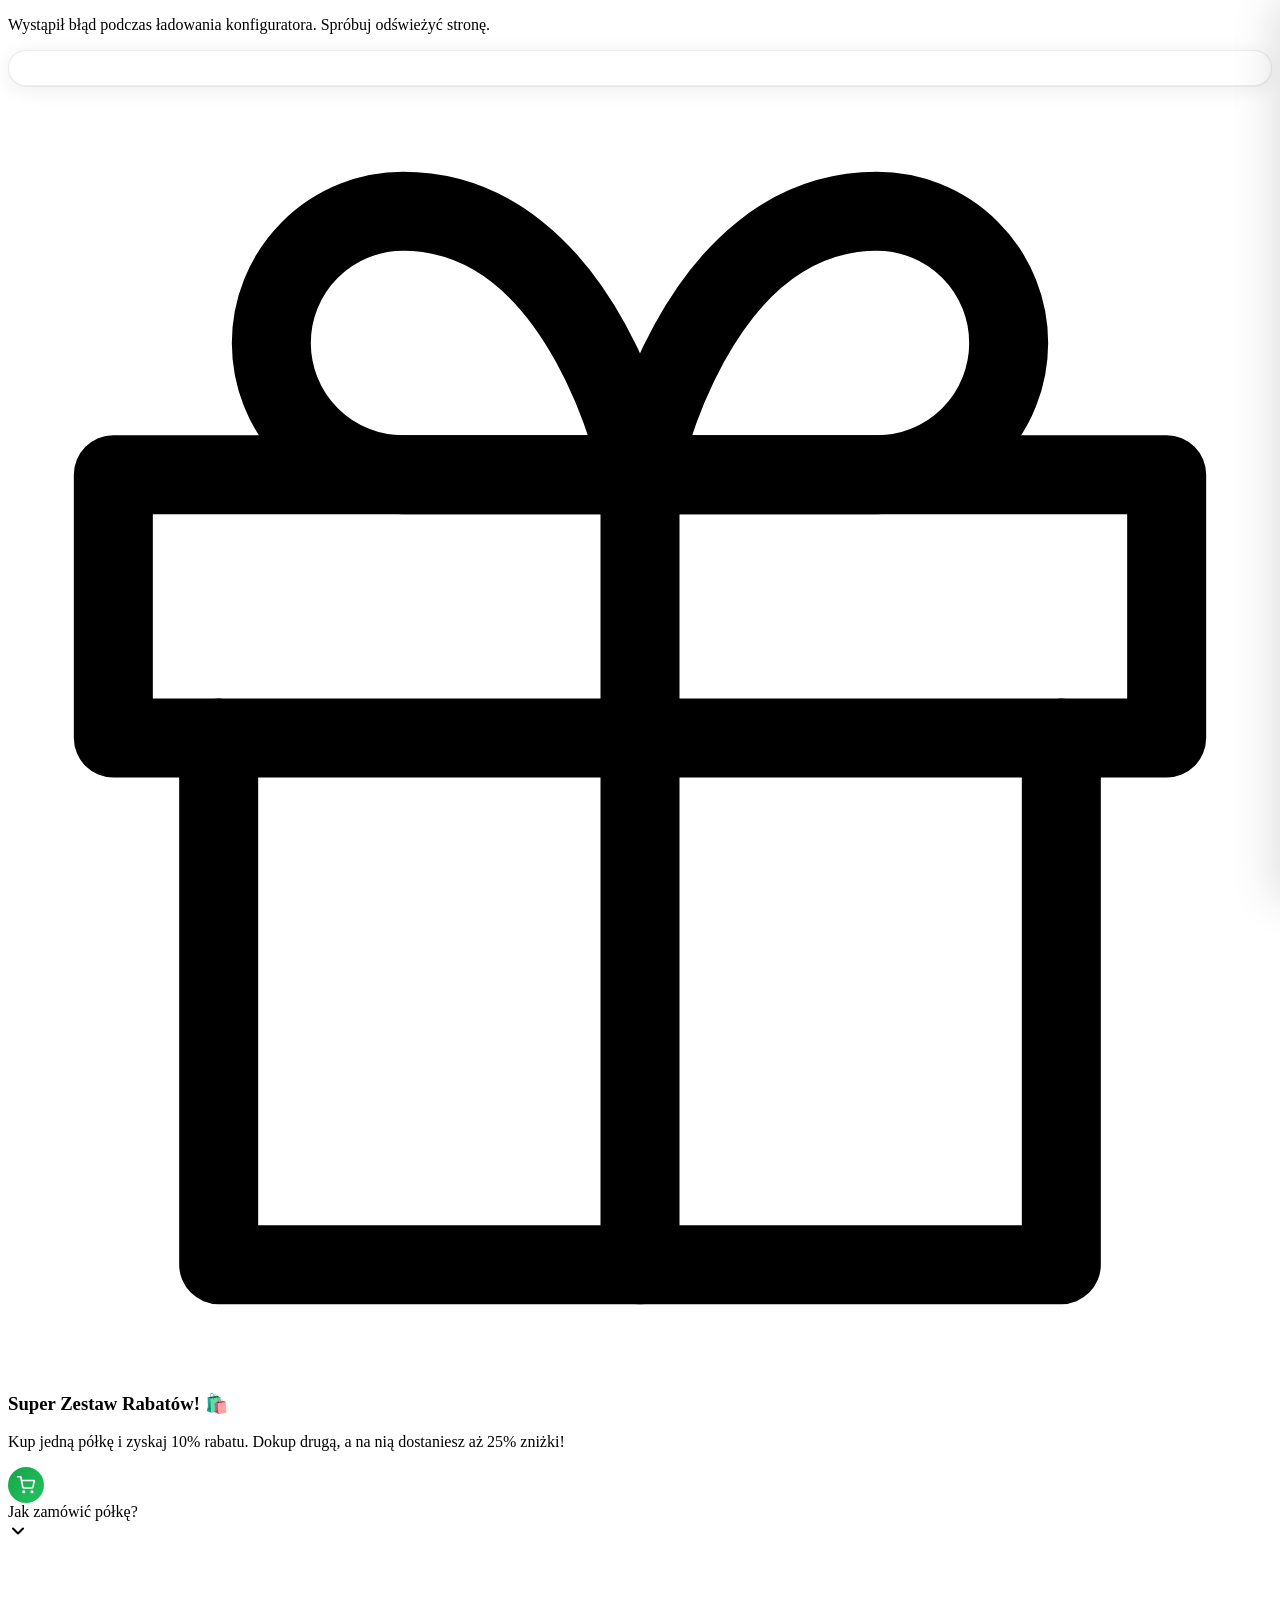
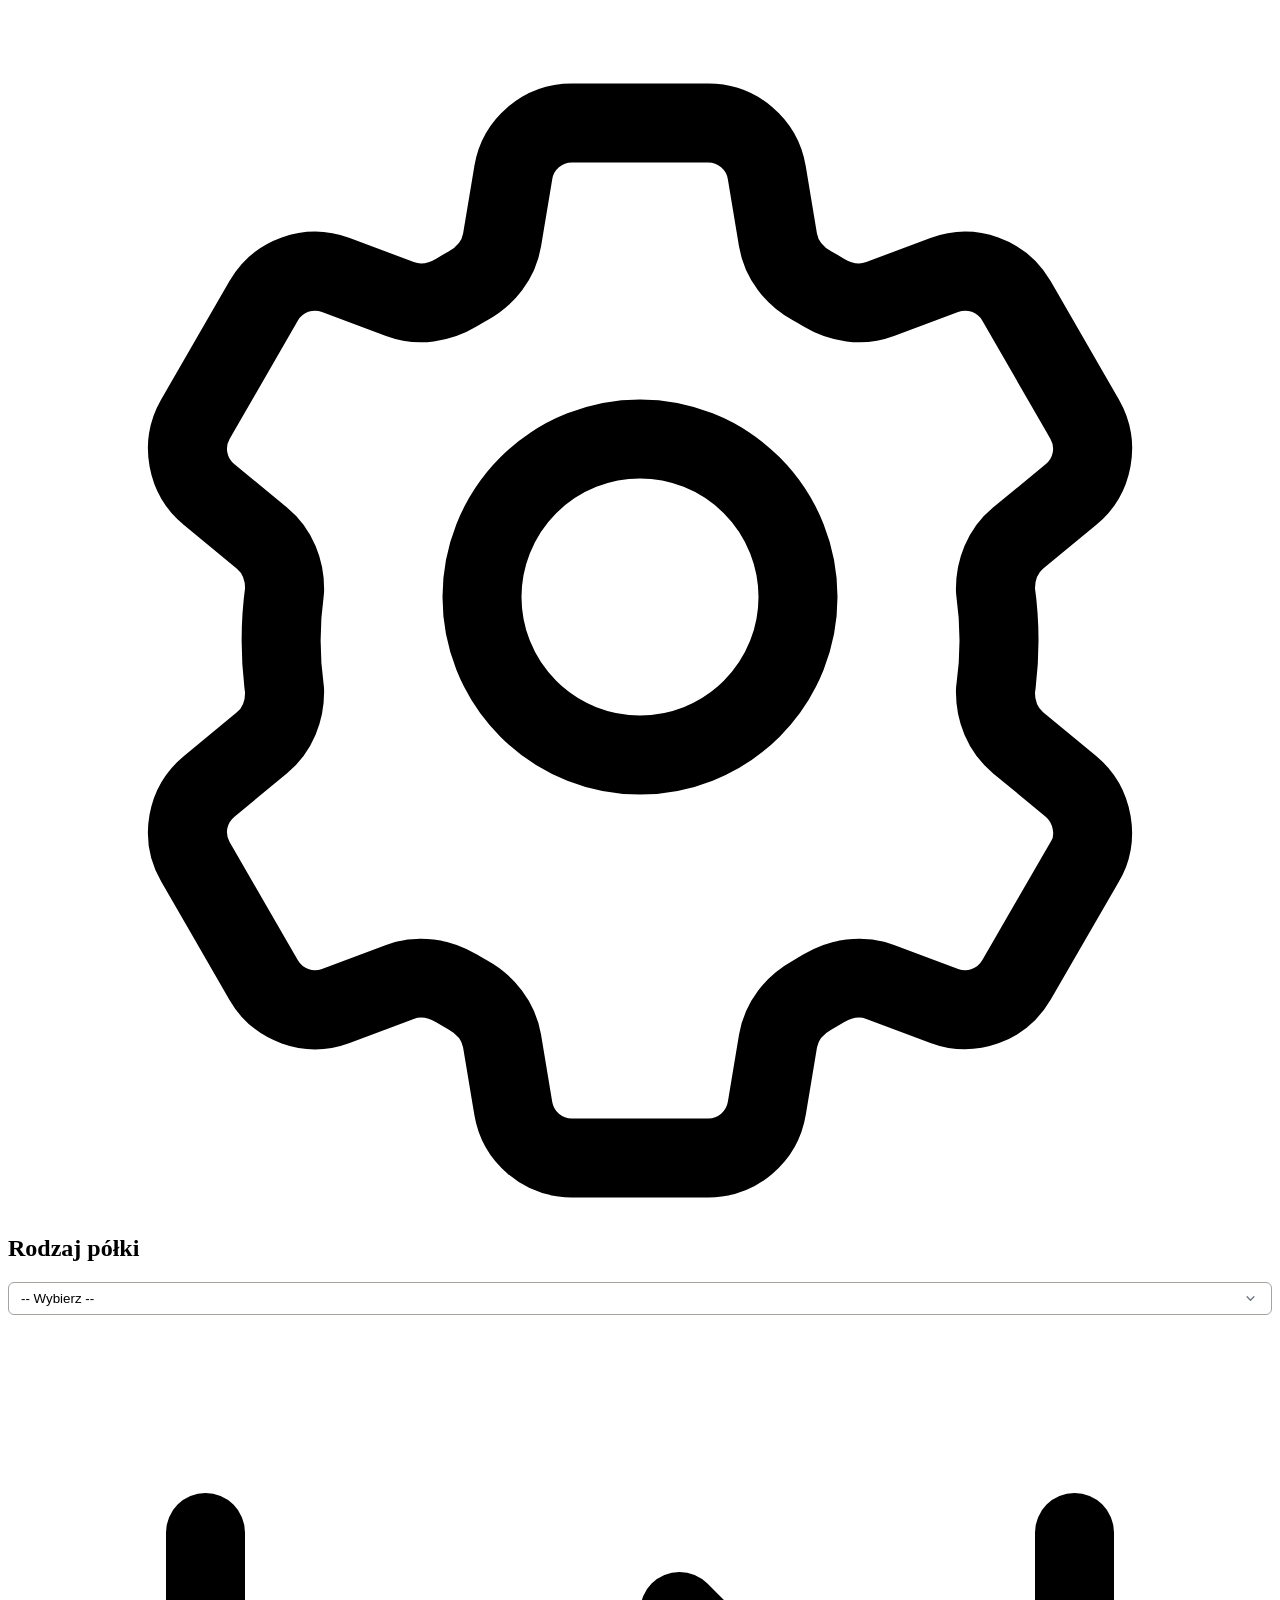
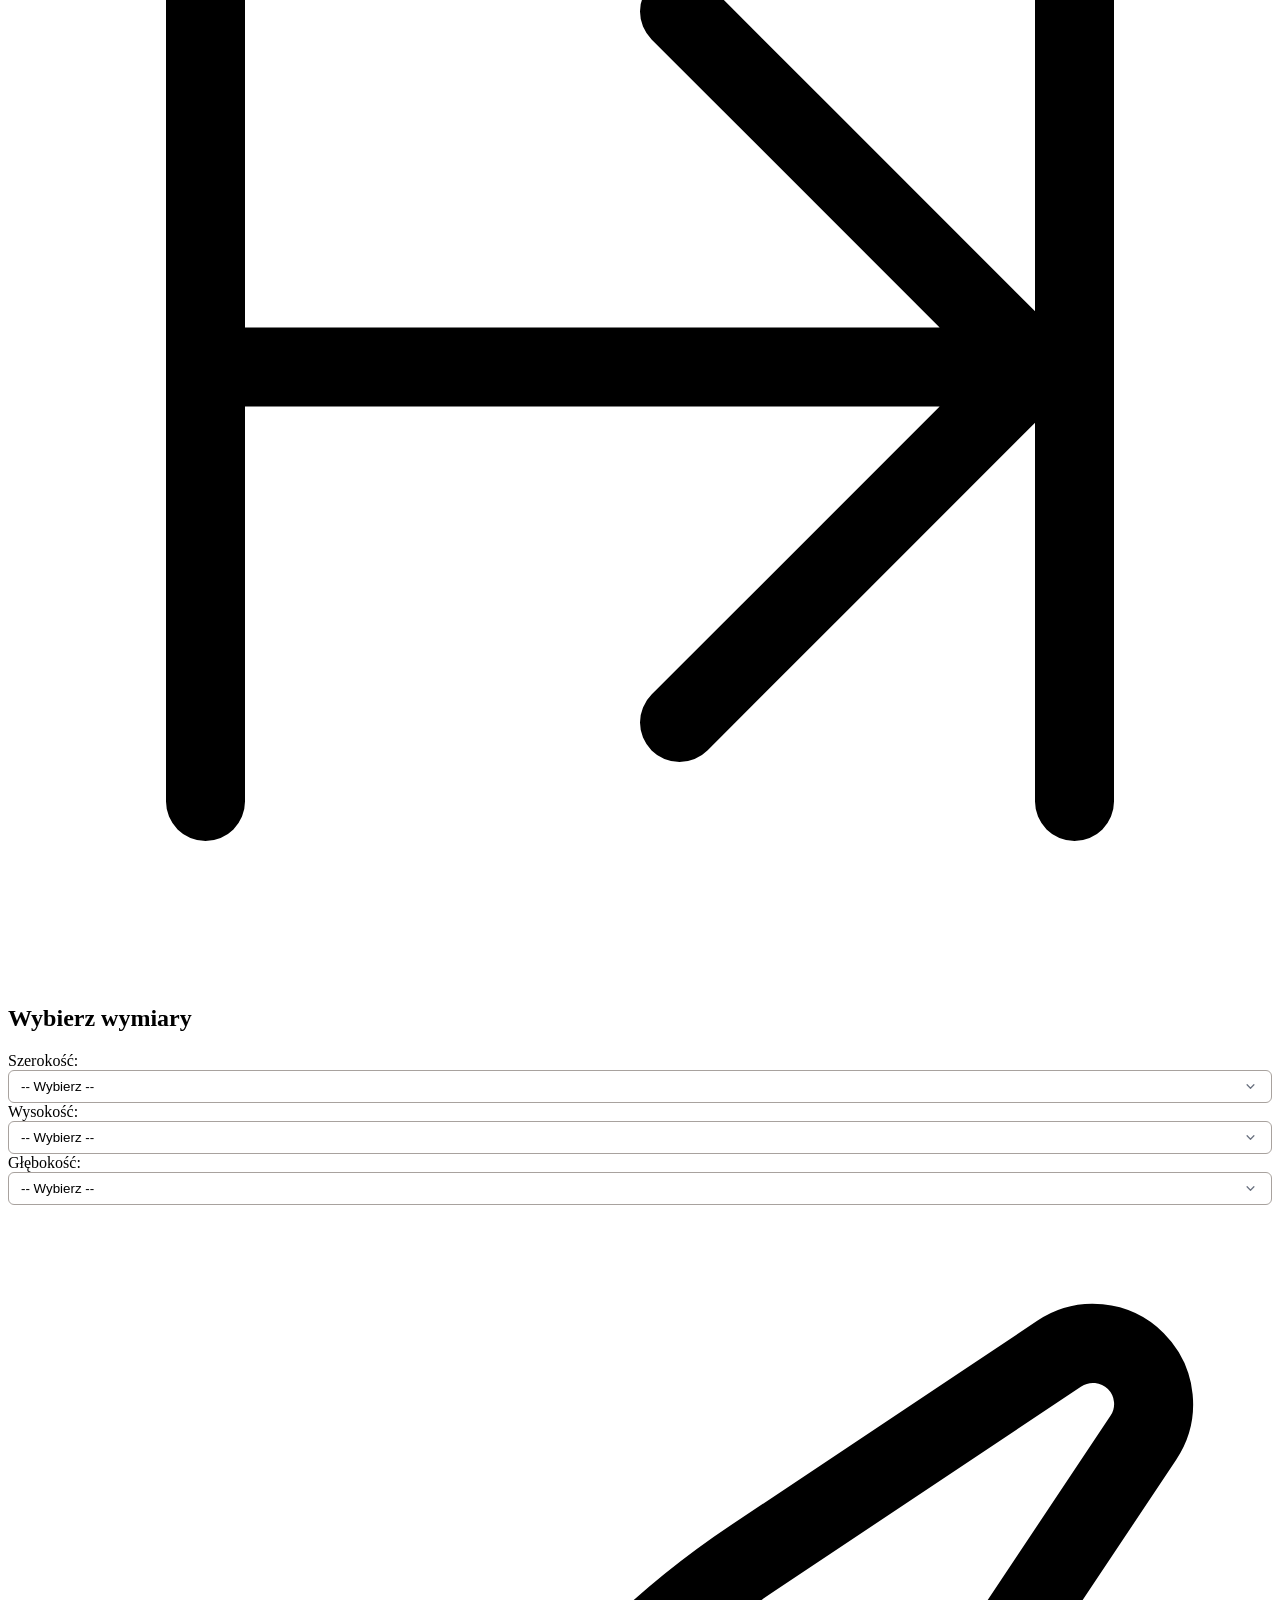
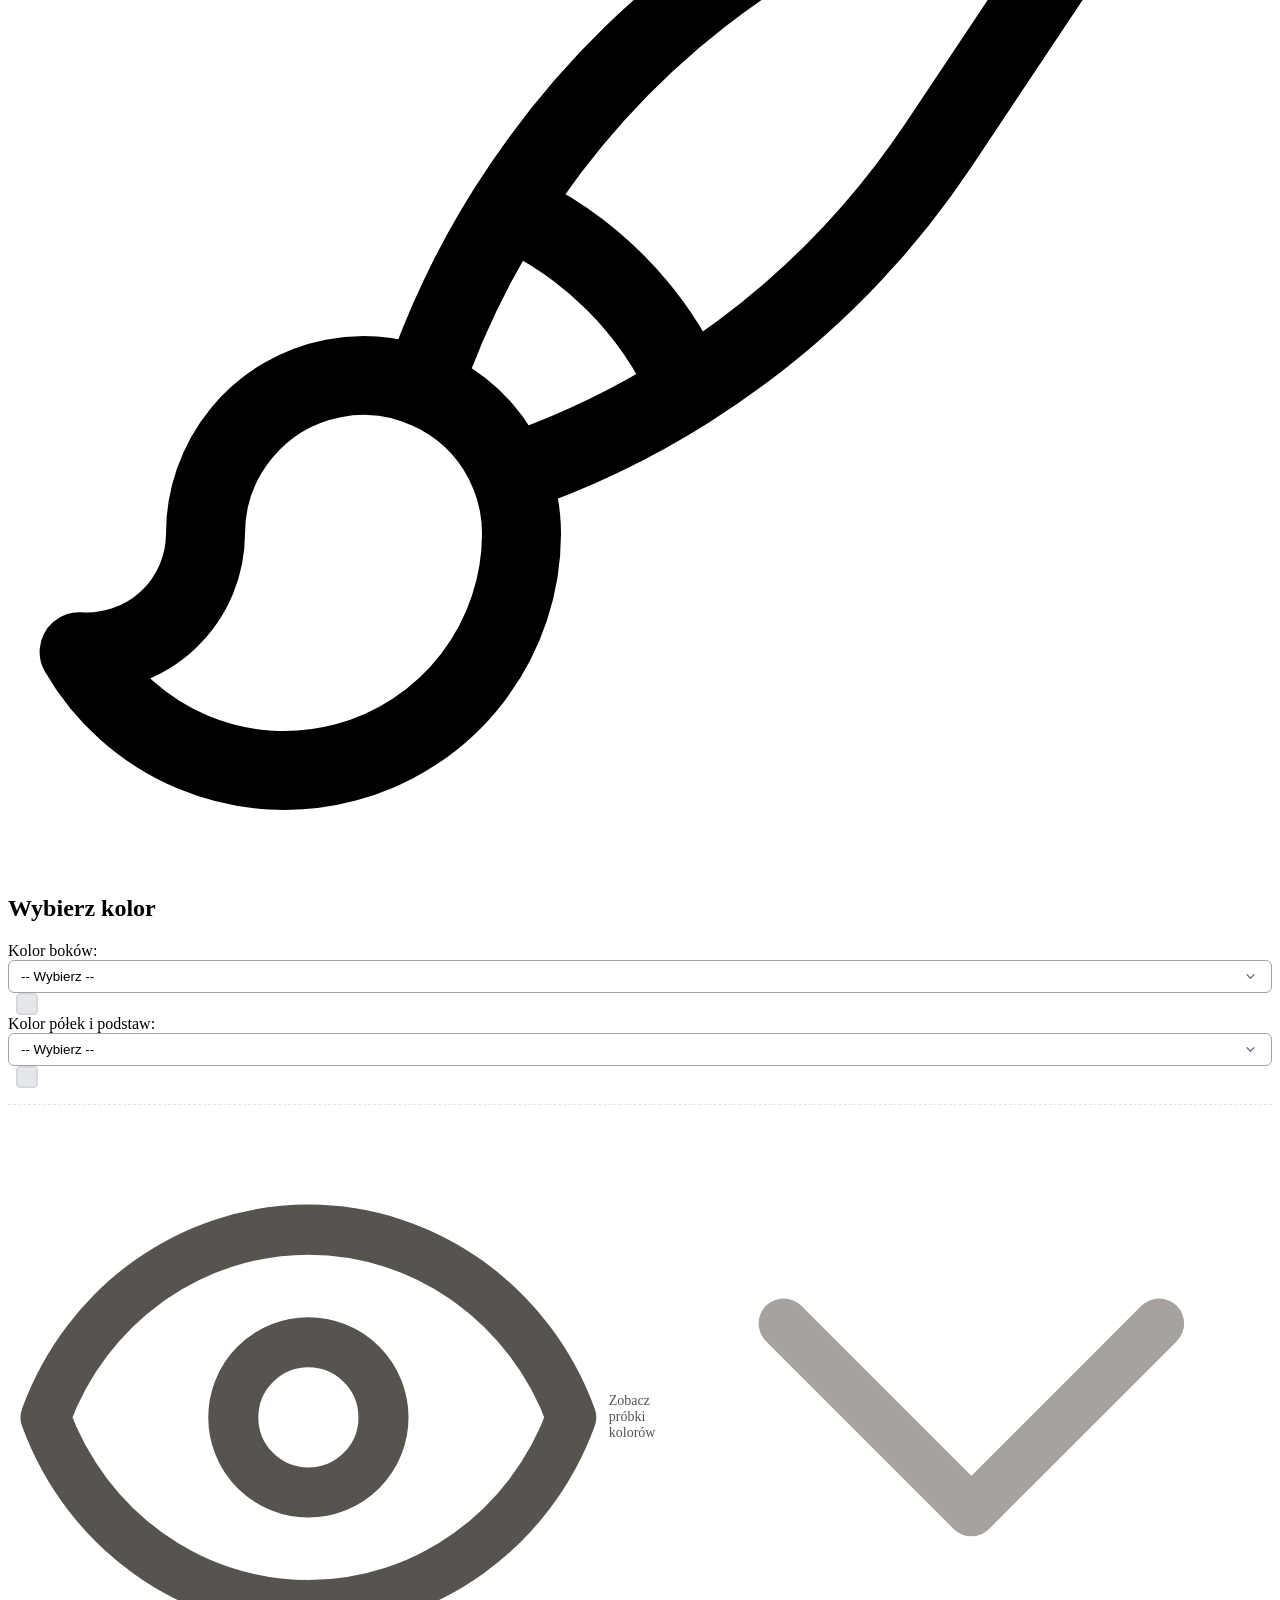
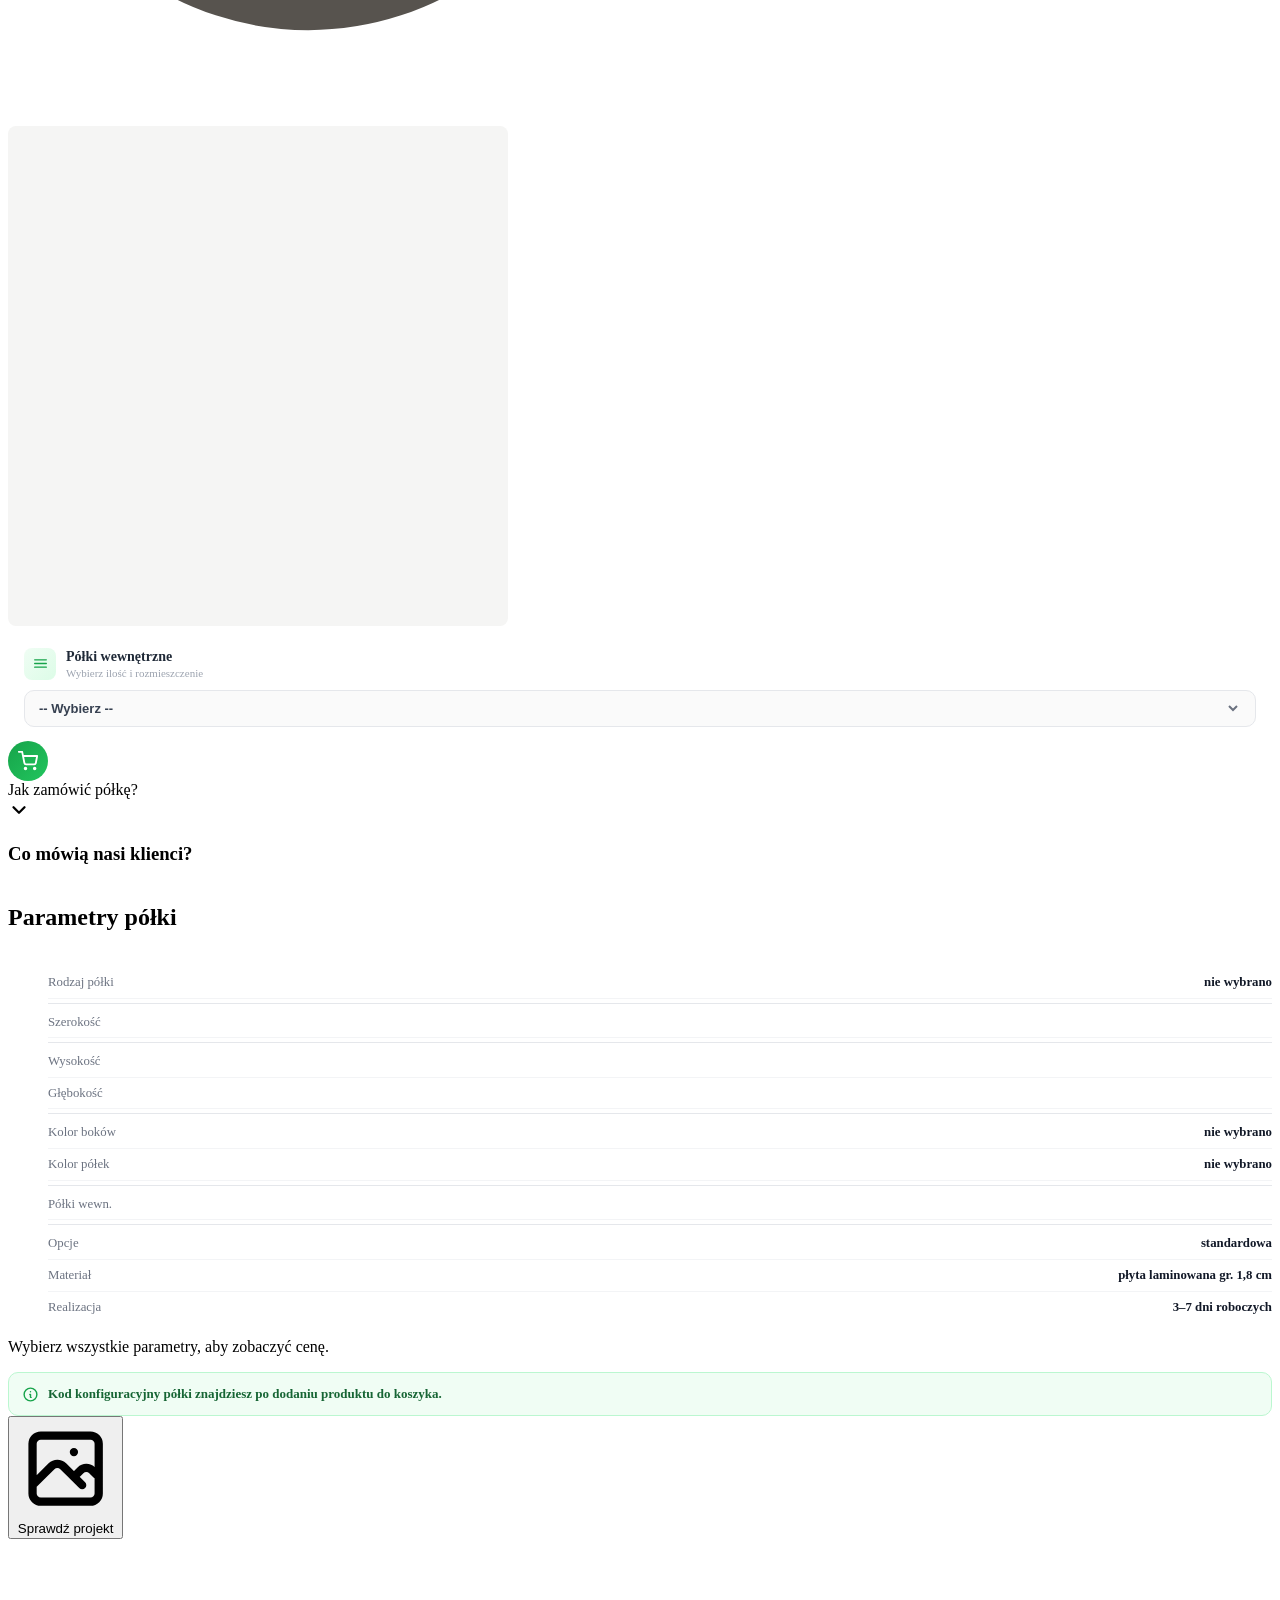
==== commit f46bffd5: "Add files via upload" ====
--- a/index.html
+++ b/index.html
@@ -1292,26 +1292,26 @@
     .divider-toggle-chip span {
         display: inline-flex;
         align-items: center;
-        padding: 4px 12px;
-        border-radius: 20px;
-        font-size: 0.75rem;
+        padding: 6px 14px;
+        border-radius: 8px;
+        font-size: 13px;
         font-weight: 600;
-        border: 1.5px solid #e5e7eb;
-        background: #f9fafb;
-        color: #6b7280;
+        border: 1.5px solid #d1d5db;
+        background: #fff;
+        color: #374151;
         transition: all 0.15s ease;
         user-select: none;
     }
     .divider-toggle-chip:hover span {
         border-color: #16a34a;
-        color: #16a34a;
+        color: #15803d;
         background: #f0fdf4;
     }
     .divider-toggle-chip input:checked + span {
-        background: #16a34a;
-        border-color: #15803d;
-        color: #ffffff;
-        box-shadow: 0 1px 4px rgba(22,163,74,0.25);
+        background: #f0fdf4;
+        border-color: #16a34a;
+        color: #15803d;
+        box-shadow: none;
     }
     .mug-options-header { text-md font-semibold mb-2 text-stone-700; }
     #mugShelfMountOptions { display: none; }
@@ -1658,36 +1658,6 @@
 
     .config-btn { display: none !important; }
 
-    .info-ticker-wrap {
-        width: 100%;
-        background: #f9fafb;
-        border-top: 1px solid rgba(0,0,0,0.06);
-        overflow: hidden;
-        padding: 7px 0;
-        display: flex;
-        align-items: center;
-    }
-    .info-ticker-content {
-        display: inline-block;
-        white-space: nowrap;
-        animation: ticker-scroll 90s linear infinite;
-        padding-left: 100%;
-    }
-    .info-ticker-content span {
-        display: inline-block;
-        color: #374151;
-        font-weight: 400;
-        font-size: 14px;
-        padding: 0 1.5rem;
-        vertical-align: middle;
-    }
-    .info-ticker-wrap:hover .info-ticker-content {
-        animation-play-state: paused;
-    }
-    @keyframes ticker-scroll {
-        0% { transform: translateX(0); }
-        100% { transform: translateX(-100%); }
-    }
 
     .gallery-caption {
         margin-top: 5px; font-size: .75em; font-weight: 500; color: #8e8e93;
@@ -1721,23 +1691,24 @@
         }
         .gts-thumb {
             flex-shrink: 0;
-            width: 42px;
-            height: 42px;
+            width: 44px;
+            height: 44px;
             border-radius: 9px;
             border: none;
             overflow: hidden;
             padding: 0;
             cursor: pointer;
             background: #e5e7eb;
+            will-change: transform;
             transition:
-                width  0.28s cubic-bezier(.34,1.38,.64,1),
-                height 0.28s cubic-bezier(.34,1.38,.64,1),
-                box-shadow 0.22s ease,
-                opacity 0.2s ease;
+                transform  0.3s cubic-bezier(.34,1.38,.64,1),
+                margin     0.3s cubic-bezier(.34,1.38,.64,1),
+                box-shadow 0.22s ease;
             -webkit-tap-highlight-color: transparent;
             box-shadow: 0 1px 3px rgba(0,0,0,0.12);
-            opacity: 0.6;
+            opacity: 1;
             outline: none;
+            margin: 0;
         }
         .gts-thumb img {
             width: 100%;
@@ -1748,16 +1719,13 @@
             border-radius: 7px;
         }
         .gts-thumb:active:not(.gts-active) {
-            width: 36px;
-            height: 36px;
-            transition: width 0.08s ease, height 0.08s ease !important;
+            transform: scale(0.88);
+            transition: transform 0.08s ease !important;
         }
         .gts-thumb.gts-active {
-            width: 54px;
-            height: 54px;
-            border-radius: 11px;
-            opacity: 1;
-            box-shadow: 0 3px 12px rgba(0,0,0,0.22);
+            transform: scale(1.28);
+            margin: 0 7px;
+            box-shadow: 0 3px 14px rgba(0,0,0,0.25);
         }
     }
 
@@ -1873,17 +1841,20 @@
     .lb-thumb {
         width: 64px; height: 52px; border-radius: 8px;
         object-fit: cover; cursor: pointer;
-        border: 2px solid transparent;
-        opacity: 0.5;
-        transition: opacity 0.2s, transform 0.2s, box-shadow 0.2s;
+        border: none;
+        opacity: 1;
+        will-change: transform;
+        transition: opacity 0.22s, transform 0.3s cubic-bezier(.34,1.38,.64,1), box-shadow 0.22s, margin 0.3s cubic-bezier(.34,1.38,.64,1);
         flex-shrink: 0;
+        margin: 0;
     }
     .lb-thumb.active {
         opacity: 1;
-        transform: scale(1.12);
-        box-shadow: 0 3px 12px rgba(0,0,0,0.4);
-    }
-    .lb-thumb:hover { opacity: 0.85; transform: scale(1.06); }
+        transform: scale(1.14);
+        margin: 0 8px;
+        box-shadow: 0 3px 14px rgba(0,0,0,0.35);
+    }
+    .lb-thumb:hover { opacity: 0.85; }
 
     /* ── Animacja przejścia zdjęcia ── */
     .gallery-image-container img.photo-fade {
@@ -3108,7 +3079,7 @@
     <div id="galleryThumbTrack" class="gallery-thumb-track"></div>
   </div>
 </div>
-<div class="w-full max-w-7xl mx-auto px-4 md:px-6 mb-6">
+<div class="w-full max-w-7xl mx-auto px-4 md:px-6 mb-2 md:mb-6">
     <div class="bg-emerald-50 border-2 border-dashed border-emerald-300 rounded-xl p-4 md:p-5 flex items-center space-x-4 shadow-sm">
     <div class="flex-shrink-0">
         <svg xmlns="http://www.w3.org/2000/svg" class="h-10 w-10 md:h-12 md:w-12 text-emerald-500" viewBox="0 0 24 24" fill="none" stroke="currentColor" stroke-width="1.5" stroke-linecap="round" stroke-linejoin="round">
@@ -3125,37 +3096,44 @@
     </div>
 </div>
 </div>
-<div class="w-full max-w-7xl mx-auto px-4 md:px-6 mt-3 mb-2">
-    <details class="px-3 py-2 bg-emerald-50 border border-emerald-200 rounded-lg md:hidden group">
-        <summary class="flex justify-between items-center cursor-pointer list-none">
-            <h2 class="text-sm font-semibold text-emerald-800">Jak zamówić półkę?</h2>
-            <span class="marker transform transition-transform duration-200 rotate-0 group-open:rotate-180">
-                <svg class="w-5 h-5 text-emerald-600" xmlns="http://www.w3.org/2000/svg" fill="none" viewBox="0 0 24 24" stroke-width="3" stroke="currentColor">
-                    <path stroke-linecap="round" stroke-linejoin="round" d="M19.5 8.25l-7.5 7.5-7.5-7.5" />
-                </svg>
+<div class="w-full max-w-7xl mx-auto px-4 md:px-6 mt-1.5 mb-2 md:hidden">
+    <details class="rounded-2xl overflow-hidden shadow-sm border border-emerald-200 bg-white group" id="howToOrderAccordion">
+        <summary class="flex items-center justify-between px-4 py-3.5 cursor-pointer list-none select-none bg-white active:bg-emerald-50 transition-colors">
+            <div class="flex items-center gap-3">
+                <div style="width:36px;height:36px;border-radius:50%;background:linear-gradient(135deg,#16a34a,#22c55e);display:flex;align-items:center;justify-content:center;flex-shrink:0;">
+                    <svg width="18" height="18" viewBox="0 0 24 24" fill="none" stroke="#fff" stroke-width="2.2" stroke-linecap="round" stroke-linejoin="round"><circle cx="9" cy="21" r="1"/><circle cx="20" cy="21" r="1"/><path d="M1 1h4l2.68 13.39a2 2 0 0 0 2 1.61h9.72a2 2 0 0 0 2-1.61L23 6H6"/></svg>
+                </div>
+                <span class="text-sm font-semibold text-stone-800">Jak zamówić półkę?</span>
+            </div>
+            <span class="transform transition-transform duration-300 ease-in-out group-open:rotate-180 text-emerald-500">
+                <svg width="20" height="20" viewBox="0 0 24 24" fill="none" stroke="currentColor" stroke-width="2.5" stroke-linecap="round" stroke-linejoin="round"><polyline points="6 9 12 15 18 9"/></svg>
             </span>
         </summary>
-        <div class="mt-2 pt-2 border-t border-emerald-200">
-            <ul class="list-none instruction-list text-stone-700 space-y-2 text-xs">
-                <li><svg xmlns="http://www.w3.org/2000/svg" fill="none" viewBox="0 0 24 24" stroke-width="1.5" stroke="currentColor"><path stroke-linecap="round" stroke-linejoin="round" d="M9.594 3.94c.09-.542.56-.94 1.11-.94h2.593c.55 0 1.02.398 1.11.94l.213 1.281c.063.374.313.686.645.87.074.04.147.083.22.127.324.196.72.257 1.075.124l1.217-.456a1.125 1.125 0 0 1 1.37.49l1.296 2.247a1.125 1.125 0 0 1-.26 1.431l-1.003.827c-.293.24-.438.613-.431.992a6.759 6.759 0 0 1 0 1.905c-.007.379.137.75.431.99l1.005.828c.428.355.53 1.005.26 1.43l-1.298 2.247a1.125 1.125 0 0 1-1.369.491l-1.217-.456c-.355-.133-.75-.072-1.076.124a6.57 6.57 0 0 1-.22.128c-.331.183-.581.495-.644.869l-.213 1.28c-.09.543-.56.941-1.11.941h-2.594c-.55 0-1.02-.398-1.11-.94l-.213-1.281c-.063-.374-.313-.686-.644-.87a6.52 6.52 0 0 1-.22-.127c-.325-.196-.72-.257-1.076-.124l-1.217.456a1.125 1.125 0 0 1-1.369-.49l-1.297-2.247a1.125 1.125 0 0 1 .26-1.431l1.004-.827c.292-.24.437-.613.43-.992a6.932 6.932 0 0 1 0-1.905c.007-.379-.137-.75-.43-.99l-1.004-.828a1.125 1.125 0 0 1-.26-1.43l1.297-2.247a1.125 1.125 0 0 1 1.37-.491l1.216.456c.356.133.751.072 1.076-.124.072-.044.146-.087.22-.128.332-.183.582-.495.644-.869l.214-1.281Z" /><path stroke-linecap="round" stroke-linejoin="round" d="M15 12a3 3 0 1 1-6 0 3 3 0 0 1 6 0Z" /></svg> <span><b>1. Skonfiguruj półkę:</b> Wybierz rodzaj, wymiary, kolory i dodaj półki wewnetrzne.</span></li>
-                <li><svg xmlns="http://www.w3.org/2000/svg" fill="none" viewBox="0 0 24 24" stroke-width="1.5" stroke="currentColor"><path stroke-linecap="round" stroke-linejoin="round" d="M2.25 3h1.386c.51 0 .955.343 1.087.835l.383 1.437M7.5 14.25a3 3 0 0 0-3 3h15.75m-12.75-3h11.218c1.121-2.3 2.1-4.684 2.924-7.138a60.114 60.114 0 0 0-16.536-1.84M7.5 14.25 5.106 5.272M6 20.25a.75.75 0 1 1-1.5 0 .75.75 0 0 1 1.5 0Zm12.75 0a.75.75 0 1 1-1.5 0 .75.75 0 0 1 1.5 0Z" /></svg> <span><b>2. Dodaj projekt do koszyka:</b> Możesz dodać kilka różnych projektów.</span></li>
-                <li><svg xmlns="http://www.w3.org/2000/svg" fill="none" viewBox="0 0 24 24" stroke-width="1.5" stroke="currentColor"><path stroke-linecap="round" stroke-linejoin="round" d="M9 12h6m-6 4h6m2 5H7a2 2 0 01-2-2V5a2 2 0 012-2h5.586a1 1 0 01.707.293l5.414 5.414a1 1 0 01.293.707V19a2 2 0 01-2 2z" /></svg> <span><b>3. Zobacz podsumowanie:</b> Kliknij ikonę koszyka i przejdz do podsumowania, aby zobaczyć finalne zamówienie oraz kod konfiguracyjny.</span></li>
-                <li><svg xmlns="http://www.w3.org/2000/svg" fill="none" viewBox="0 0 24 24" stroke-width="1.5" stroke="currentColor"><path stroke-linecap="round" stroke-linejoin="round" d="M15.75 17.25v3.375c0 .621-.504 1.125-1.125 1.125h-9.75a1.125 1.125 0 0 1-1.125-1.125V7.875c0-.621.504-1.125 1.125-1.125H6.75a9.06 9.06 0 0 1 1.5.124m7.5 10.376h3.375c.621 0 1.125-.504 1.125-1.125V11.25c0-4.46-3.243-8.161-7.5-8.876a9.06 9.06 0 0 0-1.5-.124H9.375c-.621 0-1.125.504-1.125 1.125v3.5m7.5 4.25-3-3m0 0-3 3m3-3v12.75" /></svg> <span><b>4. Skopiuj kod</b> W podsumowaniu znajdziesz kod Twojej konfiguracji.</span></li>
-                <li><svg xmlns="http://www.w3.org/2000/svg" fill="none" viewBox="0 0 24 24" stroke-width="1.5" stroke="currentColor"><path stroke-linecap="round" stroke-linejoin="round" d="M13.19 8.688a4.5 4.5 0 0 1 1.242 7.244l-4.5 4.5a4.5 4.5 0 0 1-6.364-6.364l1.757-1.757m13.35-.622 1.757-1.757a4.5 4.5 0 0 0-6.364-6.364l-4.5 4.5a4.5 4.5 0 0 0 1.242 7.244" /></svg> <span><b>5. Wyślij nam zapytanie:</b> Przejdź na Allegro i użyj opcji "
-Zadaj pytanie", wklejając kod w wiadomości.</span></li>
-                <li><svg xmlns="http://www.w3.org/2000/svg" fill="none" viewBox="0 0 24 24" stroke-width="1.5" stroke="currentColor"><path stroke-linecap="round" stroke-linejoin="round" d="M16.862 4.487l1.687-1.688a1.875 1.875 0 1 1 2.652 2.652L10.582 16.07a4.5 4.5 0 0 1-1.897 1.13L6 18l.8-2.685a4.5 4.5 0 0 1 1.13-1.897l8.932-8.931Zm0 0L19.5 7.125M18 14v4.75A2.25 2.25 0 0 1 15.75 21H5.25A2.25 2.25 0 0 1 3 18.75V8.25A2.25 2.25 0 0 1 5.25 6H10" /></svg> <span><b>6. Otrzymaj dedykowaną aukcję:</b> Przygotujemy dla Ciebie indywidualną ofertę z finalną ceną i wyślemy Ci link.</span></li>
-                <li><svg xmlns="http://www.w3.org/2000/svg" fill="none" viewBox="0 0 24 24" stroke-width="1.5" stroke="currentColor"><path stroke-linecap="round" stroke-linejoin="round" d="M2.25 8.25h19.5M2.25 9h19.5m-16.5 5.25h6m-6 2.25h3m-3.75 3h15a2.25 2.25 0 0 0 2.25-2.25V6.75A2.25 2.25 0 0 0 19.5 4.5h-15a2.25 2.25 0 0 0-2.25 2.25v10.5A2.25 2.25 0 0 0 4.5 19.5Z" /></svg> <span><b>7. Sfinalizuj zakup:</b> Użyj otrzymanego linku, aby bezpiecznie i wygodnie kupić swoją wymarzoną półkę na Allegro! 😊</span></li>
-            </ul>
+        <div class="border-t border-emerald-100 px-4 pb-4 pt-3 bg-white">
+            <ol class="space-y-3" style="list-style:none;margin:0;padding:0;">
+                <li style="display:flex;gap:12px;align-items:flex-start;">
+                    <span style="min-width:24px;height:24px;border-radius:50%;background:#16a34a;color:#fff;font-size:11px;font-weight:700;display:flex;align-items:center;justify-content:center;flex-shrink:0;margin-top:1px;">1</span>
+                    <span style="font-size:12.5px;color:#374151;line-height:1.5;"><b style="color:#166534;">Skonfiguruj półkę</b> – wybierz rodzaj, wymiary, kolory i półki wewnętrzne.</span>
+                </li>
+                <li style="display:flex;gap:12px;align-items:flex-start;">
+                    <span style="min-width:24px;height:24px;border-radius:50%;background:#16a34a;color:#fff;font-size:11px;font-weight:700;display:flex;align-items:center;justify-content:center;flex-shrink:0;margin-top:1px;">2</span>
+                    <span style="font-size:12.5px;color:#374151;line-height:1.5;"><b style="color:#166534;">Dodaj do koszyka</b> – możesz dodać kilka różnych projektów.</span>
+                </li>
+                <li style="display:flex;gap:12px;align-items:flex-start;">
+                    <span style="min-width:24px;height:24px;border-radius:50%;background:#16a34a;color:#fff;font-size:11px;font-weight:700;display:flex;align-items:center;justify-content:center;flex-shrink:0;margin-top:1px;">3</span>
+                    <span style="font-size:12.5px;color:#374151;line-height:1.5;"><b style="color:#166534;">Skopiuj kod konfiguracji</b> – znajdziesz go w podsumowaniu koszyka.</span>
+                </li>
+                <li style="display:flex;gap:12px;align-items:flex-start;">
+                    <span style="min-width:24px;height:24px;border-radius:50%;background:#16a34a;color:#fff;font-size:11px;font-weight:700;display:flex;align-items:center;justify-content:center;flex-shrink:0;margin-top:1px;">4</span>
+                    <span style="font-size:12.5px;color:#374151;line-height:1.5;"><b style="color:#166534;">Wyślij zapytanie</b> – na Allegro wybierz „Zadaj pytanie" i wklej kod.</span>
+                </li>
+                <li style="display:flex;gap:12px;align-items:flex-start;">
+                    <span style="min-width:24px;height:24px;border-radius:50%;background:#16a34a;color:#fff;font-size:11px;font-weight:700;display:flex;align-items:center;justify-content:center;flex-shrink:0;margin-top:1px;">5</span>
+                    <span style="font-size:12.5px;color:#374151;line-height:1.5;"><b style="color:#166534;">Odbierz link</b> – przygotujemy ofertę z ceną i wyślemy Ci link do zakupu. 🎉</span>
+                </li>
+            </ol>
         </div>
     </details>
-</div>
-<div class="info-ticker-wrap w-full max-w-7xl mx-auto" style="border-radius:12px; margin: 0 12px 1rem; overflow:hidden; border-top:none;">
-    <div class="info-ticker-content">
-        <span>✨ Półeczki wykonane z wysokiej jakości płyty laminowanej • odpornej na wilgoć i zabrudzenia</span>
-        <span>✨ Precyzyjne cięcie i klejenie na profesjonalnych maszynach • Brak odprysków i niedoskonałości</span>
-        <span>✨ Okleina ABS doskonale przylega do krawędzi • Grubość płyty: 1,8 cm</span>
-        <span>✨ Wysyłane gotowe, złożone</span>
-    </div>
 </div>
 <div id="configuratorSection" class="p-4 md:p-8 bg-white shadow-lg rounded-xl flex flex-col md:flex-row md:space-x-8 w-full max-w-7xl mx-auto mb-6">
     <div class="w-full md:w-1/3 space-y-4 md:space-y-8 mb-8 md:mb-0 order-1 md:order-1">
@@ -3581,26 +3559,41 @@
                  </div>
              </div>
          </div>
-         <details class="bg-emerald-50 border border-emerald-200 rounded-lg mt-8 w-full max-w-lg hidden md:block transition-shadow duration-200 hover:shadow-md overflow-hidden group">
-             <summary class="p-6 flex justify-between items-center cursor-pointer list-none hover:bg-emerald-100 transition-colors duration-150">
-                 <h2 class="text-xl font-semibold text-emerald-800">Jak zamówić półkę?</h2>
-                 <span class="marker transform transition-transform duration-200 rotate-0 group-open:rotate-180">
-                     <svg class="w-5 h-5 text-emerald-600" xmlns="http://www.w3.org/2000/svg" fill="none" viewBox="0 0 24 24" stroke-width="3" stroke="currentColor">
-                         <path stroke-linecap="round" stroke-linejoin="round" d="M19.5 8.25l-7.5 7.5-7.5-7.5" />
-                     </svg>
+         <details class="rounded-2xl overflow-hidden shadow-sm border border-emerald-200 bg-white mt-8 w-full max-w-lg hidden md:block group">
+             <summary class="flex items-center justify-between px-5 py-4 cursor-pointer list-none select-none bg-white active:bg-emerald-50 transition-colors">
+                 <div class="flex items-center gap-3">
+                     <div style="width:40px;height:40px;border-radius:50%;background:linear-gradient(135deg,#16a34a,#22c55e);display:flex;align-items:center;justify-content:center;flex-shrink:0;">
+                         <svg width="20" height="20" viewBox="0 0 24 24" fill="none" stroke="#fff" stroke-width="2.2" stroke-linecap="round" stroke-linejoin="round"><circle cx="9" cy="21" r="1"/><circle cx="20" cy="21" r="1"/><path d="M1 1h4l2.68 13.39a2 2 0 0 0 2 1.61h9.72a2 2 0 0 0 2-1.61L23 6H6"/></svg>
+                     </div>
+                     <span class="text-base font-semibold text-stone-800">Jak zamówić półkę?</span>
+                 </div>
+                 <span class="transform transition-transform duration-300 ease-in-out group-open:rotate-180 text-emerald-500">
+                     <svg width="22" height="22" viewBox="0 0 24 24" fill="none" stroke="currentColor" stroke-width="2.5" stroke-linecap="round" stroke-linejoin="round"><polyline points="6 9 12 15 18 9"/></svg>
                  </span>
              </summary>
-             <div class="p-6 pt-2 border-t border-emerald-200">
-                <ul class="list-none instruction-list text-stone-700 space-y-3 text-sm">
-                    <li><svg xmlns="http://www.w3.org/2000/svg" fill="none" viewBox="0 0 24 24" stroke-width="1.5" stroke="currentColor"><path stroke-linecap="round" stroke-linejoin="round" d="M9.594 3.94c.09-.542.56-.94 1.11-.94h2.593c.55 0 1.02.398 1.11.94l.213 1.281c.063.374.313.686.645.87.074.04.147.083.22.127.324.196.72.257 1.075.124l1.217-.456a1.125 1.125 0 0 1 1.37.49l1.296 2.247a1.125 1.125 0 0 1-.26 1.431l-1.003.827c-.293.24-.438.613-.431.992a6.759 6.759 0 0 1 0 1.905c-.007.379.137.75.431.99l1.005.828c.428.355.53 1.005.26 1.43l-1.298 2.247a1.125 1.125 0 0 1-1.369.491l-1.217-.456c-.355-.133-.75-.072-1.076.124a6.57 6.57 0 0 1-.22.128c-.331.183-.581.495-.644.869l-.213 1.28c-.09.543-.56.941-1.11.941h-2.594c-.55 0-1.02-.398-1.11-.94l-.213-1.281c-.063-.374-.313-.686-.644-.87a6.52 6.52 0 0 1-.22-.127c-.325-.196-.72-.257-1.076-.124l-1.217.456a1.125 1.125 0 0 1-1.369-.49l-1.297-2.247a1.125 1.125 0 0 1 .26-1.431l1.004-.827c.292-.24.437-.613.43-.992a6.932 6.932 0 0 1 0-1.905c.007-.379-.137-.75-.43-.99l-1.004-.828a1.125 1.125 0 0 1-.26-1.43l1.297-2.247a1.125 1.125 0 0 1 1.37-.491l1.216.456c.356.133.751.072 1.076-.124.072-.044.146-.087.22-.128.332-.183.582-.495.644-.869l.214-1.281Z" /><path stroke-linecap="round" stroke-linejoin="round" d="M15 12a3 3 0 1 1-6 0 3 3 0 0 1 6 0Z" /></svg> <span><b>1. Skonfiguruj półkę:</b> Wybierz rodzaj, wymiary, kolory i dodaj półki wewnetrzne.</span></li>
-                    <li><svg xmlns="http://www.w3.org/2000/svg" fill="none" viewBox="0 0 24 24" stroke-width="1.5" stroke="currentColor"><path stroke-linecap="round" stroke-linejoin="round" d="M2.25 3h1.386c.51 0 .955.343 1.087.835l.383 1.437M7.5 14.25a3 3 0 0 0-3 3h15.75m-12.75-3h11.218c1.121-2.3 2.1-4.684 2.924-7.138a60.114 60.114 0 0 0-16.536-1.84M7.5 14.25 5.106 5.272M6 20.25a.75.75 0 1 1-1.5 0 .75.75 0 0 1 1.5 0Zm12.75 0a.75.75 0 1 1-1.5 0 .75.75 0 0 1 1.5 0Z" /></svg> <span><b>2. Dodaj projekt do koszyka:</b> Możesz dodać kilka różnych projektów.</span></li>
-                    <li><svg xmlns="http://www.w3.org/2000/svg" fill="none" viewBox="0 0 24 24" stroke-width="1.5" stroke="currentColor"><path stroke-linecap="round" stroke-linejoin="round" d="M9 12h6m-6 4h6m2 5H7a2 2 0 01-2-2V5a2 2 0 012-2h5.586a1 1 0 01.707.293l5.414 5.414a1 1 0 01.293.707V19a2 2 0 01-2 2z" /></svg> <span><b>3. Zobacz podsumowanie:</b> Kliknij ikonę koszyka i przejdz do podsumowania, aby zobaczyć finalne zamówienie oraz kod konfiguracyjny.</span></li>
-                    <li><svg xmlns="http://www.w3.org/2000/svg" fill="none" viewBox="0 0 24 24" stroke-width="1.5" stroke="currentColor"><path stroke-linecap="round" stroke-linejoin="round" d="M15.75 17.25v3.375c0 .621-.504 1.125-1.125 1.125h-9.75a1.125 1.125 0 0 1-1.125-1.125V7.875c0-.621.504-1.125 1.125-1.125H6.75a9.06 9.06 0 0 1 1.5.124m7.5 10.376h3.375c.621 0 1.125-.504 1.125-1.125V11.25c0-4.46-3.243-8.161-7.5-8.876a9.06 9.06 0 0 0-1.5-.124H9.375c-.621 0-1.125.504-1.125 1.125v3.5m7.5 4.25-3-3m0 0-3 3m3-3v12.75" /></svg> <span><b>4. Skopiuj kod</b> W podsumowaniu znajdziesz kod Twojej konfiguracji.</span></li>
-                    <li><svg xmlns="http://www.w3.org/2000/svg" fill="none" viewBox="0 0 24 24" stroke-width="1.5" stroke="currentColor"><path stroke-linecap="round" stroke-linejoin="round" d="M13.19 8.688a4.5 4.5 0 0 1 1.242 7.244l-4.5 4.5a4.5 4.5 0 0 1-6.364-6.364l1.757-1.757m13.35-.622 1.757-1.757a4.5 4.5 0 0 0-6.364-6.364l-4.5 4.5a4.5 4.5 0 0 0 1.242 7.244" /></svg> <span><b>5. Wyślij nam zapytanie:</b> Przejdź na Allegro i użyj opcji "
-Zadaj pytanie", wklejając kod w wiadomości.</span></li>
-                    <li><svg xmlns="http://www.w3.org/2000/svg" fill="none" viewBox="0 0 24 24" stroke-width="1.5" stroke="currentColor"><path stroke-linecap="round" stroke-linejoin="round" d="M16.862 4.487l1.687-1.688a1.875 1.875 0 1 1 2.652 2.652L10.582 16.07a4.5 4.5 0 0 1-1.897 1.13L6 18l.8-2.685a4.5 4.5 0 0 1 1.13-1.897l8.932-8.931Zm0 0L19.5 7.125M18 14v4.75A2.25 2.25 0 0 1 15.75 21H5.25A2.25 2.25 0 0 1 3 18.75V8.25A2.25 2.25 0 0 1 5.25 6H10" /></svg> <span><b>6. Otrzymaj dedykowaną aukcję:</b> Przygotujemy dla Ciebie indywidualną ofertę z finalną ceną i wyślemy Ci link.</span></li>
-                    <li><svg xmlns="http://www.w3.org/2000/svg" fill="none" viewBox="0 0 24 24" stroke-width="1.5" stroke="currentColor"><path stroke-linecap="round" stroke-linejoin="round" d="M2.25 8.25h19.5M2.25 9h19.5m-16.5 5.25h6m-6 2.25h3m-3.75 3h15a2.25 2.25 0 0 0 2.25-2.25V6.75A2.25 2.25 0 0 0 19.5 4.5h-15a2.25 2.25 0 0 0-2.25 2.25v10.5A2.25 2.25 0 0 0 4.5 19.5Z" /></svg> <span><b>7. Sfinalizuj zakup:</b> Użyj otrzymanego linku, aby bezpiecznie i wygodnie kupić swoją wymarzoną półkę na Allegro! 😊</span></li>
-                </ul>
+             <div class="border-t border-emerald-100 px-5 pb-5 pt-4 bg-white">
+                 <ol class="space-y-3" style="list-style:none;margin:0;padding:0;">
+                     <li style="display:flex;gap:14px;align-items:flex-start;">
+                         <span style="min-width:26px;height:26px;border-radius:50%;background:#16a34a;color:#fff;font-size:12px;font-weight:700;display:flex;align-items:center;justify-content:center;flex-shrink:0;margin-top:1px;">1</span>
+                         <span style="font-size:13.5px;color:#374151;line-height:1.5;"><b style="color:#166534;">Skonfiguruj półkę</b> – wybierz rodzaj, wymiary, kolory i półki wewnętrzne.</span>
+                     </li>
+                     <li style="display:flex;gap:14px;align-items:flex-start;">
+                         <span style="min-width:26px;height:26px;border-radius:50%;background:#16a34a;color:#fff;font-size:12px;font-weight:700;display:flex;align-items:center;justify-content:center;flex-shrink:0;margin-top:1px;">2</span>
+                         <span style="font-size:13.5px;color:#374151;line-height:1.5;"><b style="color:#166534;">Dodaj do koszyka</b> – możesz dodać kilka różnych projektów.</span>
+                     </li>
+                     <li style="display:flex;gap:14px;align-items:flex-start;">
+                         <span style="min-width:26px;height:26px;border-radius:50%;background:#16a34a;color:#fff;font-size:12px;font-weight:700;display:flex;align-items:center;justify-content:center;flex-shrink:0;margin-top:1px;">3</span>
+                         <span style="font-size:13.5px;color:#374151;line-height:1.5;"><b style="color:#166534;">Skopiuj kod konfiguracji</b> – znajdziesz go w podsumowaniu koszyka.</span>
+                     </li>
+                     <li style="display:flex;gap:14px;align-items:flex-start;">
+                         <span style="min-width:26px;height:26px;border-radius:50%;background:#16a34a;color:#fff;font-size:12px;font-weight:700;display:flex;align-items:center;justify-content:center;flex-shrink:0;margin-top:1px;">4</span>
+                         <span style="font-size:13.5px;color:#374151;line-height:1.5;"><b style="color:#166534;">Wyślij zapytanie</b> – na Allegro wybierz „Zadaj pytanie" i wklej kod.</span>
+                     </li>
+                     <li style="display:flex;gap:14px;align-items:flex-start;">
+                         <span style="min-width:26px;height:26px;border-radius:50%;background:#16a34a;color:#fff;font-size:12px;font-weight:700;display:flex;align-items:center;justify-content:center;flex-shrink:0;margin-top:1px;">5</span>
+                         <span style="font-size:13.5px;color:#374151;line-height:1.5;"><b style="color:#166534;">Odbierz link</b> – przygotujemy ofertę z ceną i wyślemy Ci link do zakupu. 🎉</span>
+                     </li>
+                 </ol>
              </div>
          </details> <div class="mt-8 bg-white p-6 rounded-lg shadow-md text-center border border-stone-200 transition-shadow duration-200 hover:shadow-lg w-full max-w-lg">
                <h3 class="text-stone-700 font-semibold mb-3 text-base">Co mówią nasi klienci?</h3>
@@ -9206,8 +9199,6 @@
         function initialize3dPanel() { show3dButton = document.getElementById('show3dButton'); collapse3dPanelButton = document.getElementById('collapse3dPanelButton'); if (show3dButton && collapse3dPanelButton && shelfContainer) { show3dButton.addEventListener('click', open3dPanel); const tooltip3d = document.getElementById('tooltip3dBubble'); if (tooltip3d) { show3dButton.addEventListener('click', function() { tooltip3d.classList.add('hidden'); }, { once: true }); } console.log("Panel 3D zainicjalizowany."); } else { let missing = []; if (!show3dButton) missing.push("show3dButton"); if (!collapse3dPanelButton) missing.push("collapse3dPanelButton (lub jego odpowiednik)"); if (!shelfContainer) missing.push("shelfContainer"); console.warn(`Nie znaleziono elementów panelu 3D: ${missing.join(', ')}. Funkcjonalność może nie działać poprawnie.`); } }
 
         document.addEventListener('DOMContentLoaded', () => {
-            const tickerContent = document.querySelector('.info-ticker-content');
-            if (tickerContent) { tickerContent.innerHTML += tickerContent.innerHTML; }
             shelfContainer = document.getElementById('shelfContainer'); threeJsCanvasWrapper = document.getElementById('threeJsCanvasWrapper'); shelfTypeSelect = document.getElementById('shelfType'); widthSelect = document.getElementById('width'); heightSelect = document.getElementById('height'); depthSelect = document.getElementById('depth'); shelfCountSelect = document.getElementById('shelfCount'); customWidthInput = document.getElementById('customWidthInput'); customWidthDisplay = document.getElementById('customWidthDisplay'); customWidthFee = document.getElementById('customWidthFee'); shelfTypeOptionsDiv = document.getElementById('shelfTypeOptions'); widthSelectionArea = document.getElementById('widthSelectionArea'); dimensionSectionAnchor = document.getElementById('dimensionSectionAnchor'); colorSectionAnchor = document.getElementById('colorSectionAnchor'); shelfTypeSectionAnchor = document.getElementById('shelfTypeSectionAnchor');
             standardDimensionsContainer = document.getElementById('standardDimensionsContainer');
             modularShelfOptionsContainer = document.getElementById('modularShelfOptionsContainer');
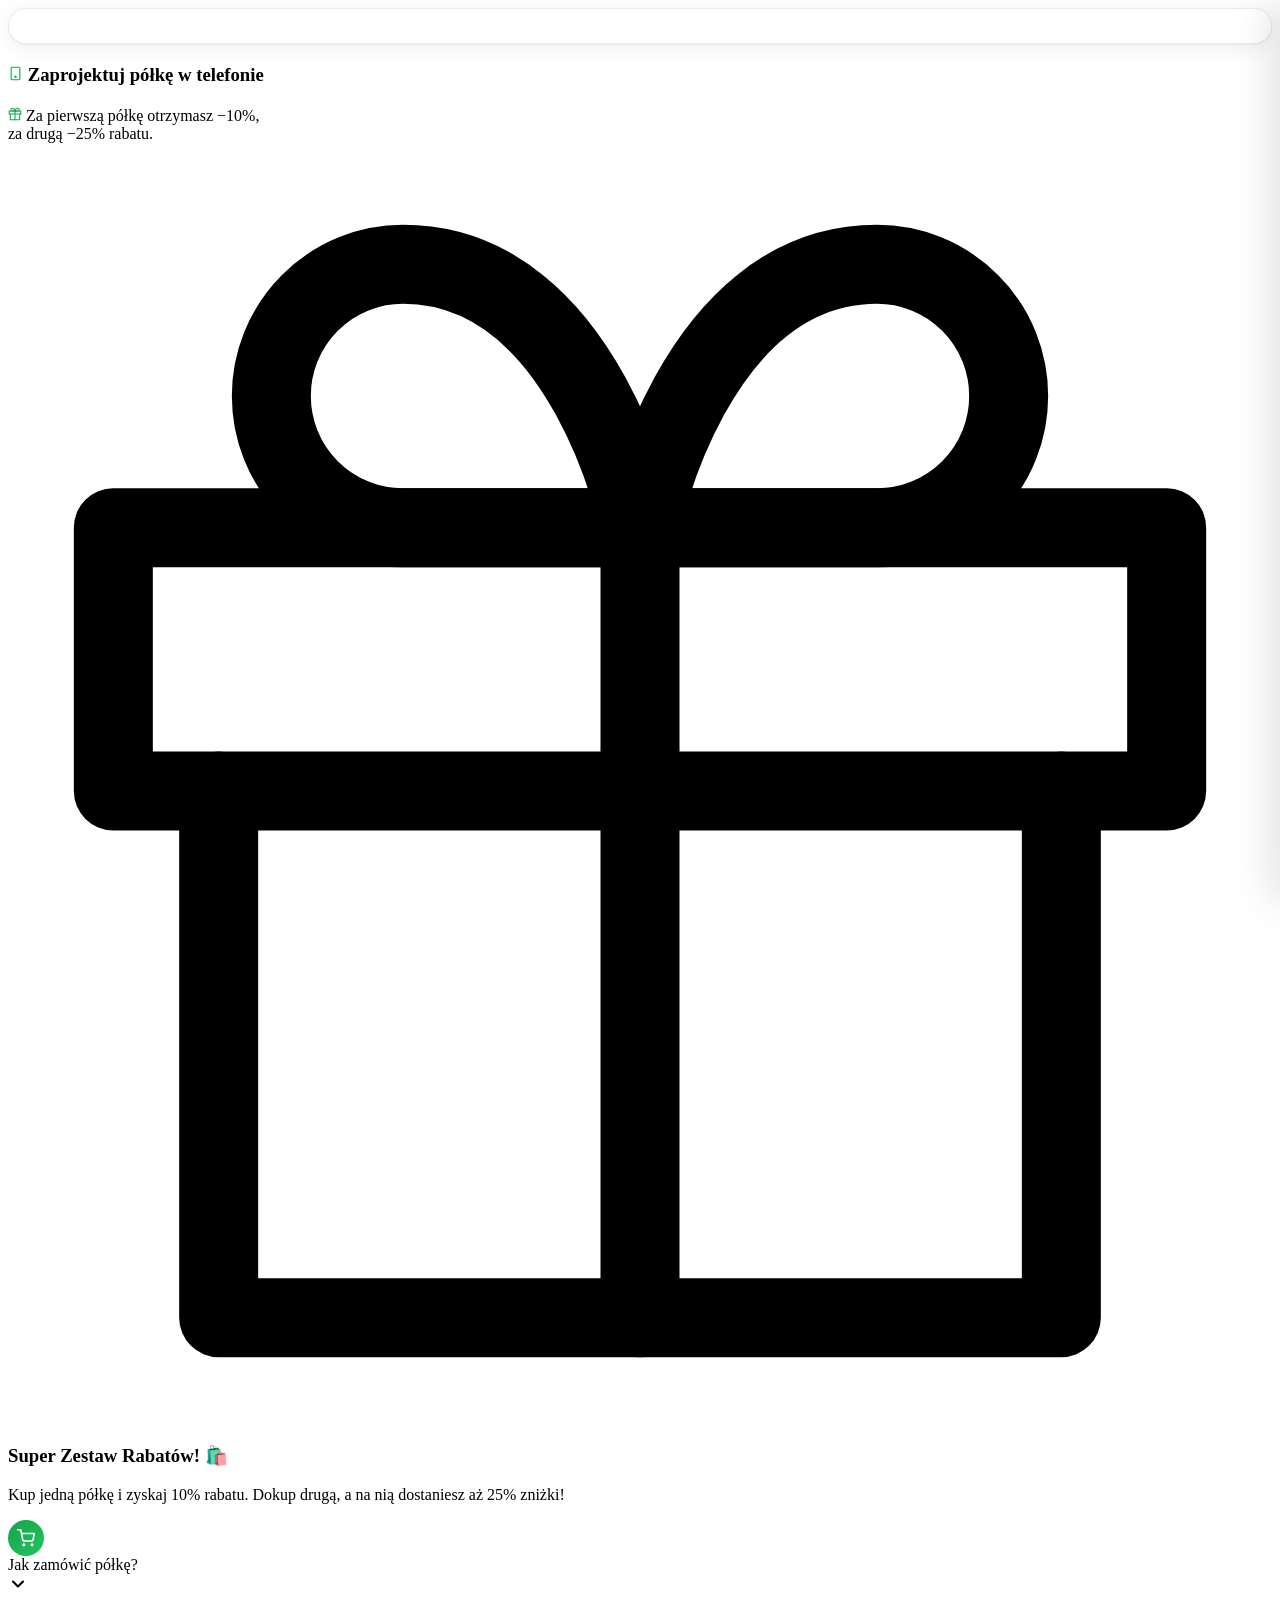
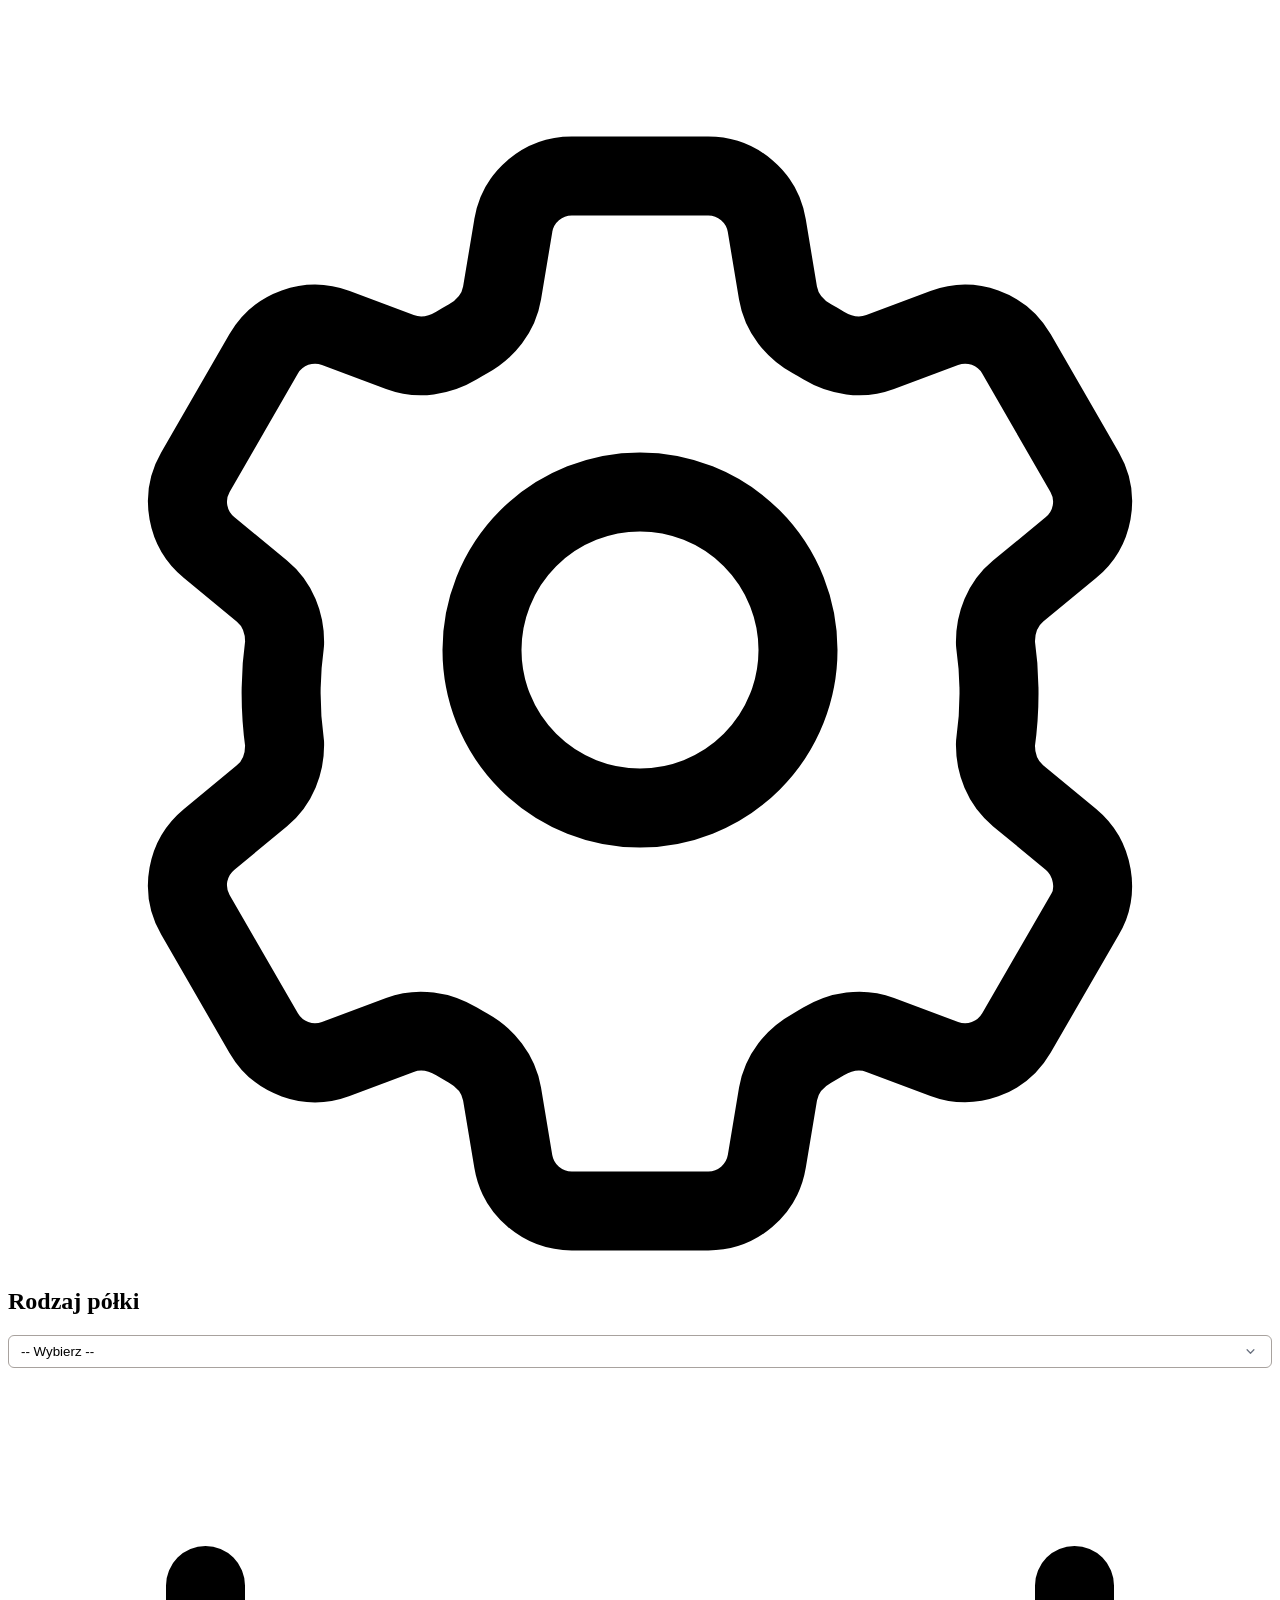
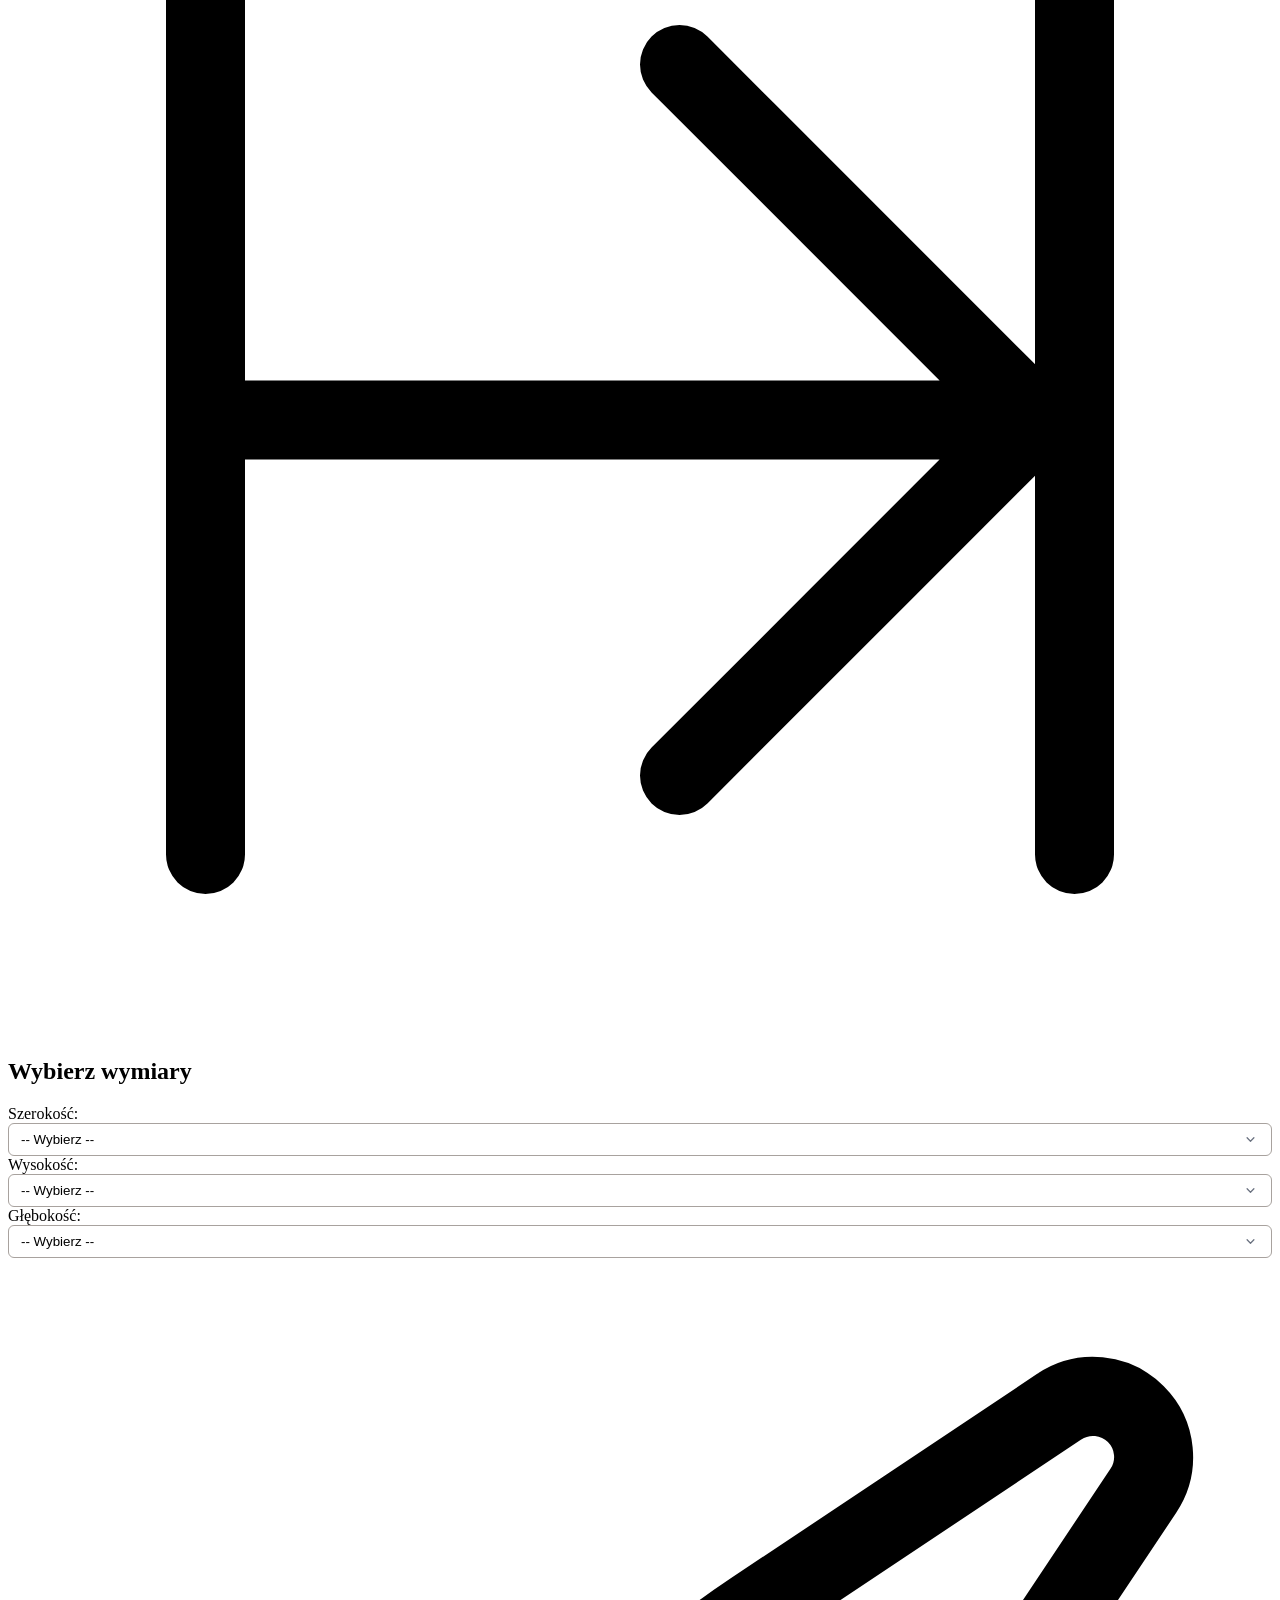
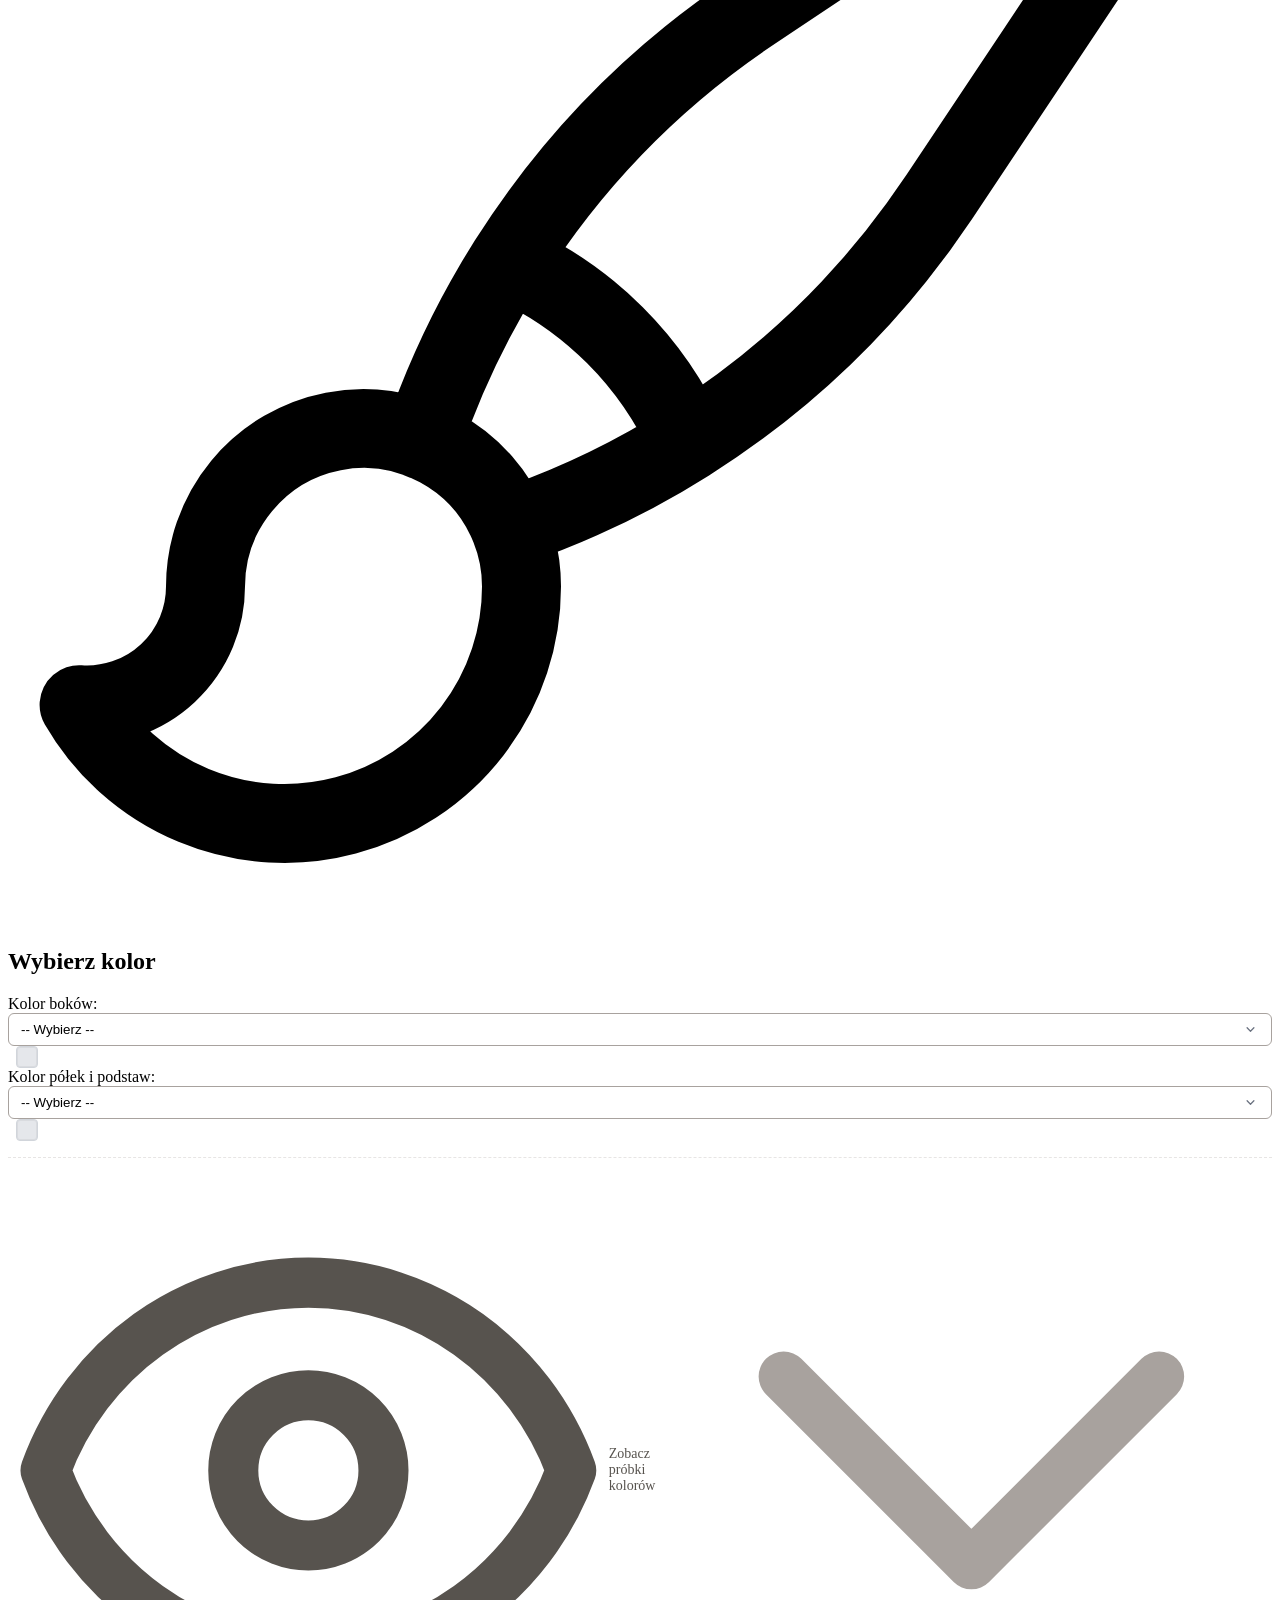
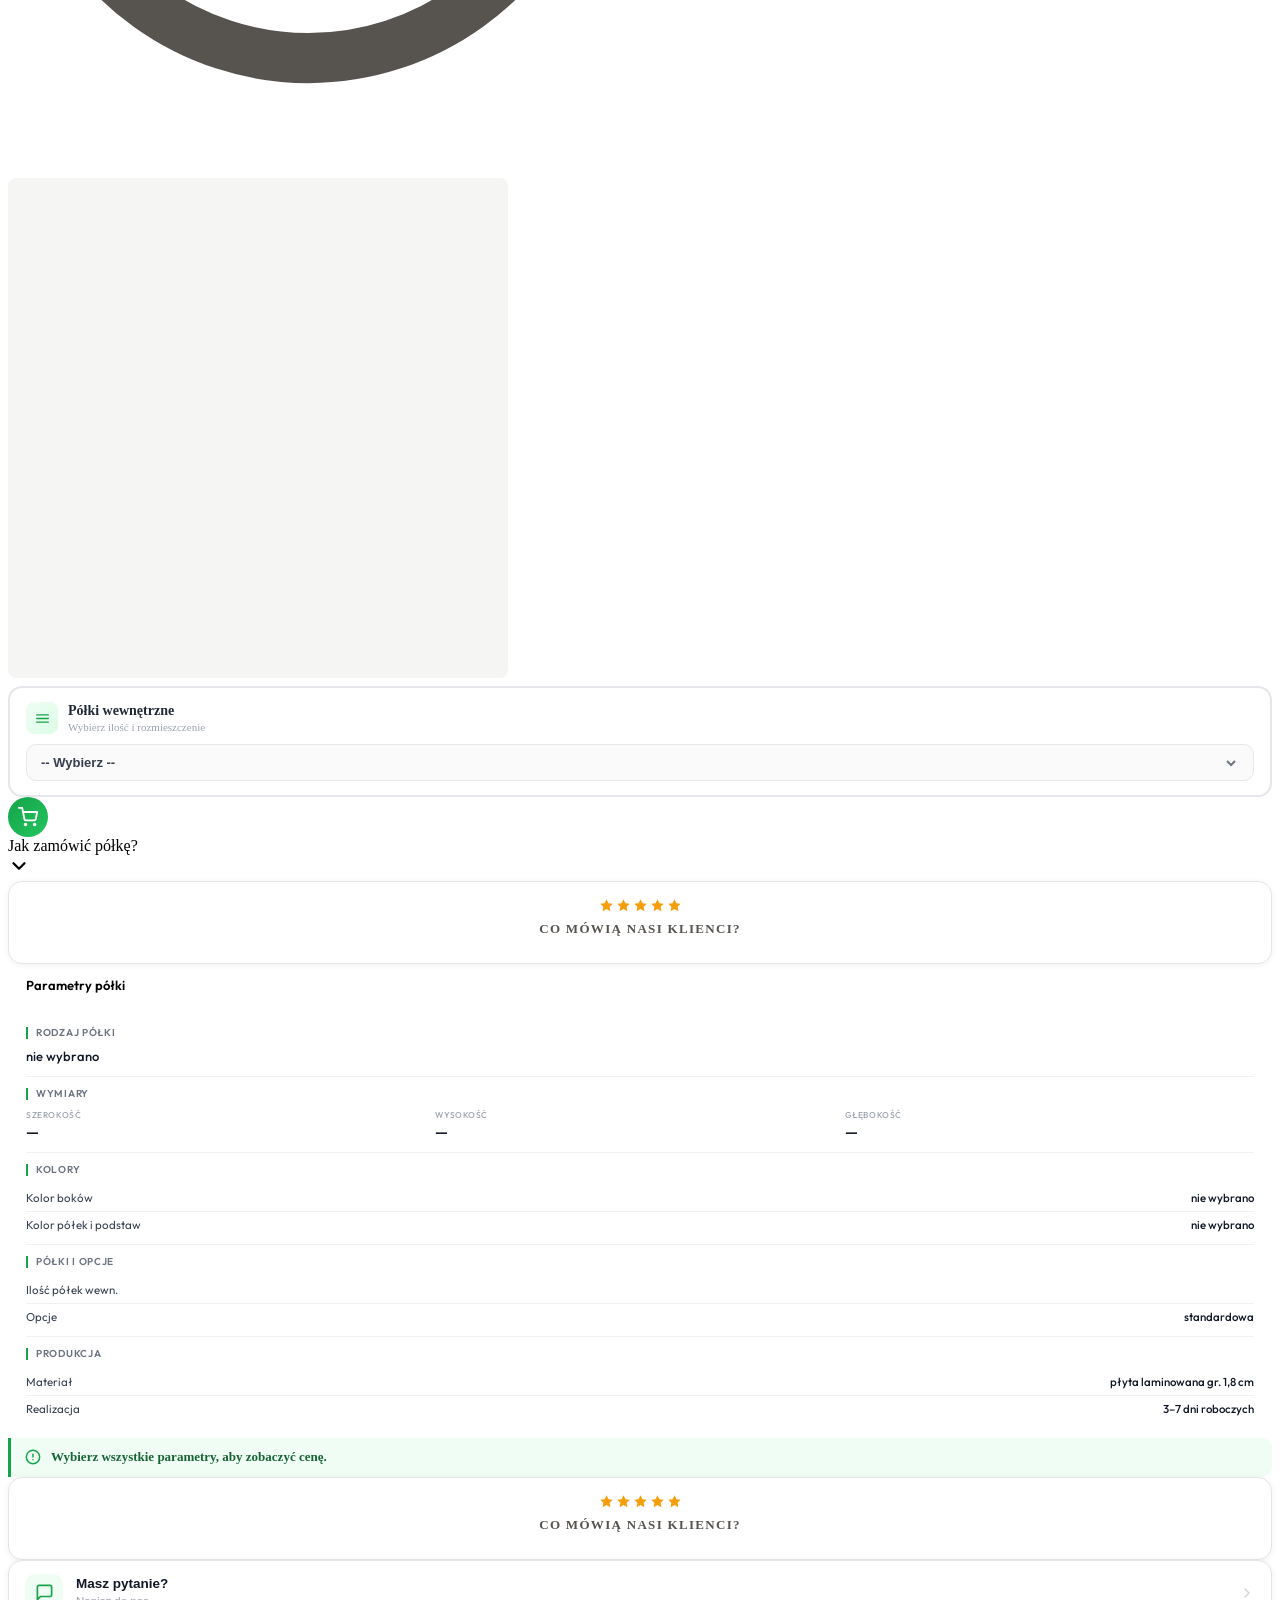
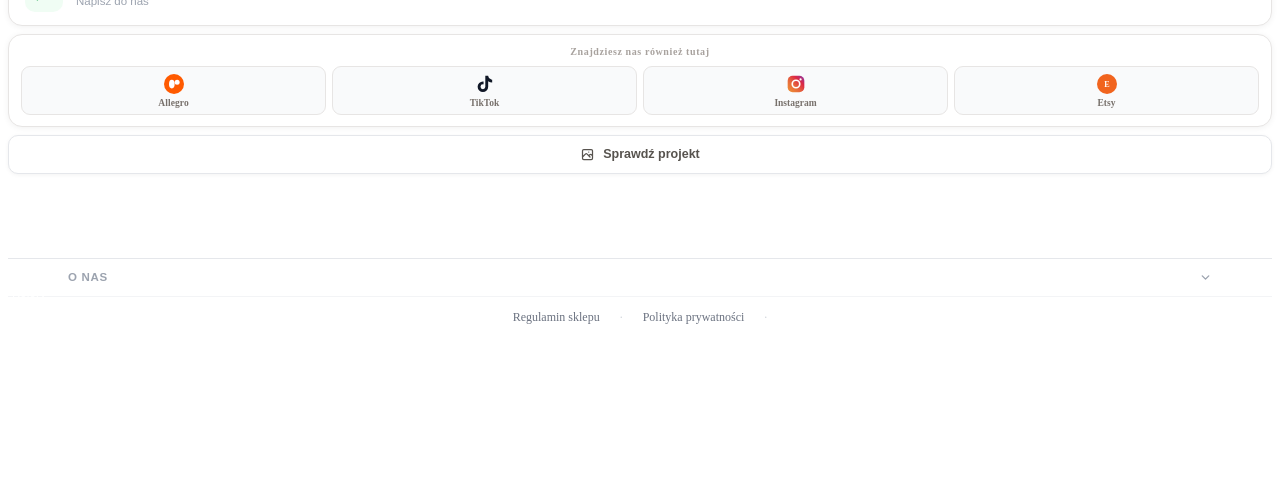
==== commit 29c19313: "Add files via upload" ====
--- a/index.html
+++ b/index.html
@@ -2,2808 +2,40 @@
 <html lang="pl">
 <head>
     <meta charset="UTF-8">
-    <script async src="https://www.googletagmanager.com/gtag/js?id=G-DNBGJLP2FN"></script>
+    <script async src="https://www.googletagmanager.com/gtag/js?id=G-TMXX2GHGW2"></script>
     <script>
         window.dataLayer = window.dataLayer || [];
         function gtag(){dataLayer.push(arguments);}
         gtag('js', new Date());
-        gtag('config', 'G-DNBGJLP2FN');
+        gtag('config', 'G-TMXX2GHGW2');
     </script>
-    <meta name="viewport" content="width=device-width, initial-scale=1.0">
-
-    <title>Konfigurator Półki</title>
+    <meta name="viewport" content="width=device-width, initial-scale=1.0, maximum-scale=1.0, user-scalable=no">
+
+    <title>Konfigurator półki 3D na wymiar | Regaliki.pl</title>
+    <meta name="description" content="Zaprojektuj półkę wiszącą na wymiar z podglądem 3D. Wybierz wymiary, kolor i ilość półek — cena liczy się automatycznie. Realizacja 3–7 dni, dostawa kurierem DPD.">
+    <meta name="keywords" content="konfigurator półki 3D, półka wisząca na wymiar, półka na wymiar online, półka laminowana na wymiar, konfigurator mebli online">
+    <link rel="preconnect" href="https://fonts.googleapis.com">
+    <link rel="preconnect" href="https://fonts.gstatic.com" crossorigin>
+    <link href="https://fonts.googleapis.com/css2?family=Outfit:wght@400;500;600&display=swap" rel="stylesheet">
+    <link rel="canonical" href="https://regaliki.pl/">
+    <meta property="og:title" content="Konfigurator półki 3D na wymiar | Regaliki.pl">
+    <meta property="og:description" content="Zaprojektuj półkę wiszącą na wymiar z podglądem 3D. Cena od razu, realizacja 3–7 dni.">
+    <meta property="og:url" content="https://regaliki.pl/">
+    <meta property="og:type" content="website">
+    <meta name="robots" content="index, follow">
     <script src="wzory.js"></script>
+    <script src="shelf3d.js"></script>
     <script src="print_template.js"></script>
     <!-- ceny.js scalone z wzory.js -->
+    <script src="js/cart.js"></script>
     <script src="https://cdn.tailwindcss.com"></script>
     <script src="https://cdnjs.cloudflare.com/ajax/libs/three.js/r128/three.min.js"></script>
     <script src="https://cdn.jsdelivr.net/npm/three@0.128.0/examples/js/controls/OrbitControls.js"></script>
     <script src="https://cdnjs.cloudflare.com/ajax/libs/gsap/3.9.1/gsap.min.js"></script>
     <link rel="stylesheet" href="https://unpkg.com/swiper/swiper-bundle.min.css" />
-    <style>
-
-    /* --- Style dla animacji generowania kodów --- */
-    #codesSection.visible {
-        opacity: 1;
-        transform: translateY(0);
-        transition: opacity 0.5s ease-out, transform 0.5s ease-out;
-    }
-
-    @keyframes borderGlow {
-        0%,100% { border-color:#16a34a; box-shadow:0 0 0 0 rgba(22,163,74,0); }
-        50%      { border-color:#4ade80; box-shadow:0 0 0 4px rgba(22,163,74,0.15); }
-    }
-
-    #codeDisplayBox {
-        background: #fff;
-        border-radius: 8px;
-        padding: 13px 14px;
-        margin-bottom: 10px;
-        border: 1.5px solid #e2e8f0;
-        border-left: 4px solid #16a34a;
-        min-height: 52px;
-        display: flex;
-        align-items: center;
-        gap: 10px;
-    }
-
-    #codeDisplayBox.animate-glow {
-        animation: borderGlow 2s ease-in-out infinite;
-    }
-
-    #codeBoxCopyBtn {
-        background: #f0fdf4;
-        border: 1px solid #bbf7d0;
-        border-radius: 6px;
-        padding: 6px 7px;
-        cursor: pointer;
-        display: flex;
-        align-items: center;
-        justify-content: center;
-        flex-shrink: 0;
-        transition: background 0.15s;
-    }
-    #codeBoxCopyBtn:hover { background: #dcfce7; }
-
-    #codeDisplayText {
-        font-family: monospace;
-        font-size: clamp(12px, 3.2vw, 15px);
-        font-weight: 800;
-        color: #111827;
-        letter-spacing: 0.03em;
-        word-break: break-all;
-        line-height: 1.6;
-        white-space: pre-wrap;
-    }
-
-    #typingCursor {
-        display: inline-block;
-        width: 2px;
-        height: 1.1em;
-        background: #16a34a;
-        margin-left: 2px;
-        vertical-align: middle;
-        animation: blink 0.9s steps(1) infinite;
-    }
-
-    @keyframes blink {
-        50% { opacity: 0; }
-    }
-
-    #codeReadyBadge {
-        display: none;
-        background: #dcfce7;
-        border-radius: 99px;
-        padding: 3px 10px;
-        font-size: 9px;
-        font-weight: 700;
-        color: #15803d;
-        align-items: center;
-        gap: 4px;
-    }
-    #codeReadyBadge .badge-dot {
-        width: 6px; height: 6px;
-        border-radius: 50%;
-        background: #16a34a;
-    }
-
-/* ---- NOWE STYLE DLA ANIMACJI PRZYCISKU 3D ---- */
-@keyframes pulse-glow-attention {
-    0% {
-        transform: scale(1);
-        box-shadow: 0 0 0 0 rgba(255, 255, 255, 0.7);
-    }
-    70% {
-        transform: scale(1.1);
-        box-shadow: 0 0 0 12px rgba(255, 255, 255, 0);
-    }
-    100% {
-        transform: scale(1);
-        box-shadow: 0 0 0 0 rgba(255, 255, 255, 0);
-    }
-}
-
-.button-attention-glow {
-    animation: pulse-glow-attention 2s infinite ease-out;
-    border-radius: 0.25rem; /* Zostawiamy dla ładniejszego efektu blasku */
-}
-/* ---- KONIEC NOWYCH STYLÓW ---- */
-
-/* ---- DYMEK MOWY — przycisk 3D (mobile) ---- */
-@media (max-width: 767px) {
-    #tooltip3dBubble {
-        position: absolute;
-        bottom: calc(100% + 10px);
-        left: 50%;
-        transform: translateX(-50%);
-        background: #facc15;
-        border-radius: 10px;
-        padding: 6px 11px;
-        white-space: nowrap;
-        font-size: 11px;
-        font-weight: 700;
-        color: #713f12;
-        box-shadow: 0 3px 12px rgba(250, 204, 21, 0.45);
-        pointer-events: none;
-        animation: tooltip3dBob 2s ease-in-out infinite;
-        z-index: 60;
-        transition: opacity 0.25s ease, transform 0.25s ease;
-        line-height: 1.3;
-    }
-    #tooltip3dBubble::after {
-        content: '';
-        position: absolute;
-        bottom: -7px;
-        left: 50%;
-        transform: translateX(-50%);
-        border: 7px solid transparent;
-        border-top: 7px solid #facc15;
-        border-bottom: 0;
-    }
-    #tooltip3dBubble.hidden {
-        opacity: 0;
-        pointer-events: none;
-        animation: none;
-        transform: translateX(-50%) translateY(-6px);
-    }
-    @keyframes tooltip3dBob {
-        0%, 100% { transform: translateX(-50%) translateY(0); }
-        50%       { transform: translateX(-50%) translateY(-5px); }
-    }
-}
-/* ---- KONIEC DYMKA 3D ---- */
-
-/* --- Style dla FINAŁOWEJ animacji TRANSFORMACJI z galerii (sterowanej przez GSAP) --- */
-.image-explode-container {
-    position: fixed;
-    z-index: 2100;
-    pointer-events: none;
-    transform-style: preserve-3d;
-    /* Usunięto transition - GSAP przejmuje kontrolę */
-}
-
-.image-explode-piece {
-    position: absolute;
-    width: 50%;
-    height: 50%;
-    background-size: 200% 200%;
-    box-shadow: 0 0 15px rgba(0,0,0,0.2);
-    /* Usunięto transition - GSAP przejmuje kontrolę */
-}
-
-/* Punkty obrotu pozostają bez zmian */
-.image-explode-piece:nth-child(1) { transform-origin: bottom right; }
-.image-explode-piece:nth-child(2) { transform-origin: bottom left; }
-.image-explode-piece:nth-child(3) { transform-origin: top right; }
-.image-explode-piece:nth-child(4) { transform-origin: top left; }
-
-/* --- Klasa blokująca przewijanie strony --- */
-body.no-scroll {
-    overflow: hidden;
-}
-
-
-/* ---- NOWE STYLE DLA PANELU OPCJI PÓŁKI MODUŁOWEJ (MOBILE) ---- */
-    #modularShelfIconsContainer {
-        display: none;
-        flex-direction: row;
-        align-items: center;
-        position: absolute !important;
-        left: 0; right: 0; bottom: 0;
-        z-index: 1001;
-        gap: 6px;
-        padding: 6px 10px;
-        background: rgba(255,255,255,0.92);
-        backdrop-filter: blur(10px);
-        border-top: 1px solid rgba(209,213,219,0.4);
-        border-radius: 0;
-    }
-    #modularShelfIconsContainer.visible { display: flex !important; }
-
-    .modular-icon-group {
-        display: flex;
-        flex-direction: row;
-        align-items: center;
-        gap: 4px;
-    }
-
-    .modular-options-divider {
-        width: 1px;
-        height: 20px;
-        background-color: rgba(209,213,219,0.7);
-        margin: 0 2px;
-    }
-    
-    #modularShelfIconsContainer .modular-control-button {
-       display: flex; align-items: center; justify-content: center;
-       padding: 0.2rem 0.45rem;
-       background-color: rgba(243, 244, 246, 0.9);
-       border: 1px solid #d1d5db;
-       border-radius: 0.4rem;
-       box-shadow: 0 1px 3px rgba(0, 0, 0, 0.07);
-       cursor: pointer;
-       transition: all 0.15s ease-in-out;
-       color: #374151;
-       font-size: 0.55rem;
-       font-weight: 600;
-       line-height: 1.2;
-       text-align: center;
-    }
-    #modularShelfIconsContainer .modular-control-button:hover { background-color: #e5e7eb; border-color: #9ca3af; color: #16A34A; transform: scale(1.02); }
-    #modularShelfIconsContainer .modular-control-button.active-modular-icon { background-color: #16A34A; border-color: #15803d; color: #ffffff; box-shadow: inset 0 1px 2px rgba(0,0,0,0.1); transform: scale(1.02); }
-
-
-
-    /* --- Style dla PŁYWAJĄCEGO przycisku "Zobacz kody" --- */
-    #scrollToCodesBtn {
-        position: absolute;
-        bottom: 7rem; /* Pozycjonowanie nad stopką modala */
-        right: 1.5rem;
-        z-index: 1055; /* Wyżej niż treść modala */
-        width: 48px;
-        height: 48px;
-        border-radius: 9999px;
-        background-color: #16a34a;
-        color: white;
-        display: none; /* Domyślnie ukryty */
-        align-items: center;
-        justify-content: center;
-        box-shadow: 0 4px 12px rgba(0, 0, 0, 0.2);
-        cursor: pointer;
-        border: 2px solid rgba(255, 255, 255, 0.5);
-        opacity: 0;
-        transform: scale(0.8);
-        transition: opacity 0.3s ease, transform 0.3s ease;
-    }
-
-    #scrollToCodesBtn.visible {
-        display: flex;
-        opacity: 1;
-        transform: scale(1);
-    }
-    
-    #scrollToCodesBtn:hover {
-        background-color: #15803d;
-        transform: scale(1.05);
-    }
-
-    #scrollToCodesBtn svg {
-        width: 28px;
-        height: 28px;
-    }
-    
-    @keyframes pulse-glow {
-        0% {
-            box-shadow: 0 0 0 0 rgba(22, 163, 74, 0.4);
-        }
-        70% {
-            box-shadow: 0 0 0 10px rgba(22, 163, 74, 0);
-        }
-        100% {
-            box-shadow: 0 0 0 0 rgba(22, 163, 74, 0);
-        }
-    }
-    .pulse-glow-animation {
-        animation: pulse-glow 2s infinite ease-out;
-    }
-        
-    /* ---- NOWE STYLE DLA SPEKTAKULARNEJ WSKAZÓWKI W GALERII ---- */
-    
-    /* Kontener planszy informacyjnej */
-    .gallery-intro-tile {
-    position: absolute;
-    top: 0;
-    left: 0;
-    width: 100%;
-    height: 100%;
-    background-color: #f0fdf4; /* Jasnozielone tło */
-    border-radius: 6px;
-    display: flex;
-    flex-direction: column;
-    align-items: center;
-    justify-content: center;
-    padding: 1rem;
-    z-index: 5;
-    opacity: 1;
-    transition: opacity 0.5s ease-in-out;
-    overflow: hidden; /* Ukrywa części animacji wychodzące poza ramkę */
-}
-
-    /* Klasa dodawana, gdy cała plansza ma zniknąć */
-    .gallery-intro-tile.fade-out {
-        opacity: 0;
-        pointer-events: none;
-    }
-
-    /* Styl tekstu wewnątrz planszy */
-    .gallery-intro-tile p {
-        color: #065f46;
-        text-align: center;
-        font-size: 1.05em;
-        line-height: 1.4;
-        margin: 0;
-        font-weight: 500;
-        opacity: 0; /* Domyślnie niewidoczny */
-        transform: translateY(10px); /* Lekko przesunięty w dół */
-        animation: fadeInText 0.8s ease-out 0.5s forwards; /* Animacja tekstu z opóźnieniem */
-    }
-
-    .gallery-intro-tile strong {
-        color: #05422d;
-        font-weight: 700;
-    }
-
-    /* Pseudoelementy tworzące animowany "wężyk" */
-    .gallery-intro-tile::before,
-    .gallery-intro-tile::after {
-        content: '';
-        position: absolute;
-        background: linear-gradient(90deg, #16A34A, #34D399, #a7f3d0); /* Gradient "wężyka" */
-    }
-
-    /* Definicja animacji dla wężyka */
-    .gallery-intro-tile.is-animating::before {
-        height: 2px; /* Grubość wężyka */
-        animation: snake-progress-top 3.5s linear forwards;
-    }
-    .gallery-intro-tile.is-animating::after {
-        width: 2px; /* Grubość wężyka */
-        animation: snake-progress-right 3.5s linear forwards;
-    }
-
-    /* Animacja tekstu (pojawianie się) */
-    @keyframes fadeInText {
-        to {
-            opacity: 1;
-            transform: translateY(0);
-        }
-    }
-
-    /* Animacja paska postępu - część górna i dolna */
-    @keyframes snake-progress-top {
-        0% { top: 0; left: 0; width: 0; }
-        25% { top: 0; left: 0; width: 100%; }
-        25.01% { top: 100%; left: 0; width: 100%; } /* Skok na dół */
-        50% { top: 100%; left: 0; width: 100%; }
-        50.01% { top: 100%; left: 100%; width: 0; } /* Zwijanie się na dole */
-        75% { top: 100%; left: 100%; width: 0; }
-        100% { top: 100%; left: 100%; width: 0; }
-    }
-
-    /* Animacja paska postępu - część prawa i lewa */
-    @keyframes snake-progress-right {
-        0% { top: 0; left: 0; height: 0; }
-        25% { top: 0; left: 0; height: 0; }
-        25.01% { top: 0; left: 100%; height: 0; } /* Start z prawego górnego rogu */
-        50% { top: 0; left: 100%; height: 100%; }
-        50.01% { top: 0; left: 0; height: 100%; } /* Skok w lewo */
-        75% { top: 100%; left: 0; height: 0; } /* Zwijanie się od dołu */
-        100% { top: 100%; left: 0; height: 0; }
-    }
-
-    
-    /* ---- KONIEC NOWYCH STYLÓW ---- */
-    
-    /* --- Animacja dodawania do koszyka --- */
-    .shelf-to-cart-animation {
-        position: fixed;
-        z-index: 2000;
-        transition: transform 1s cubic-bezier(0.4, 0, 0.8, 0.4), opacity 1s ease-in, width 1s ease-in-out, height 1s ease-in-out;
-        pointer-events: none;
-        border-radius: 0.5rem;
-        box-shadow: 0 10px 25px rgba(0,0,0,0.2);
-    }
-    
-    /* --- Style dla przycisków +/- w koszyku --- */
-    .quantity-controls {
-        display: flex;
-        align-items: center;
-        gap: 0.5rem;
-    }
-    .quantity-btn {
-        background-color: #f3f4f6;
-        border: 1px solid #e5e7eb;
-        border-radius: 9999px;
-        width: 26px;
-        height: 26px;
-        font-weight: 600;
-        color: #4b5563;
-        display: flex;
-        align-items: center;
-        justify-content: center;
-        cursor: pointer;
-        transition: background-color 0.15s ease, color 0.15s ease, transform 0.1s ease;
-    }
-    .quantity-btn:hover {
-        background-color: #e5e7eb;
-        color: #1f2937;
-    }
-    .quantity-btn:active {
-        transform: scale(0.9);
-    }
-    .quantity-btn:disabled {
-        opacity: 0.5;
-        cursor: not-allowed;
-    }
-    .quantity-display {
-        font-weight: 600;
-        font-size: 1rem;
-        min-width: 28px;
-        text-align: center;
-        color: #1f2937;
-    }
-
-    /* Style niestandardowe */
-    /* Blokada menu kontekstowego na miniaturach w koszyku */
-    .cart-item-thumb {
-        -webkit-touch-callout: none;
-        -webkit-user-select: none;
-        user-select: none;
-    }
-    .cart-item-thumb img {
-        -webkit-touch-callout: none;
-        -webkit-user-select: none;
-        user-select: none;
-        pointer-events: none;
-    }
-
-    ul.list-none { list-style-type: none; padding-left: 0; }
-
-    .scrollbar-hide::-webkit-scrollbar { display: none; }
-    .scrollbar-hide { -ms-overflow-style: none; scrollbar-width: none; }
-
-    .instruction-list li { display: flex; align-items: start; margin-bottom: 0.75rem; }
-    .instruction-list li svg { width: 1.25rem; height: 1.25rem; margin-right: 0.75rem; flex-shrink: 0; margin-top: 0.125rem; color: #16A34A; }
-
-    /* ---- Style dla wysuwanego panelu 3D (Mobile) — Wariant D: Floating Pills ---- */
-    @media (max-width: 767px) {
-        #shelfContainer {
-            position: fixed !important; bottom: 0; left: 0; right: 0;
-            width: 100% !important; height: 52vh !important; max-width: none !important;
-            background-color: #f0f0f0 !important;
-            box-shadow: 0 -4px 20px rgba(0, 0, 0, 0.18) !important;
-            border-top-left-radius: 1.25rem !important; border-top-right-radius: 1.25rem !important;
-            z-index: 1000 !important;
-            transform: translateY(100%); visibility: hidden !important;
-            transition: transform 0.35s ease-in-out, visibility 0s linear 0.35s !important;
-            padding: 0 0 env(safe-area-inset-bottom, 0px) 0 !important;
-            display: flex !important; flex-direction: column !important;
-            overflow: hidden !important; margin-bottom: 0 !important;
-        }
-        #shelfContainer.active {
-            transform: translateY(0) !important; visibility: visible !important;
-            transition: transform 0.35s ease-in-out, visibility 0s linear 0s !important;
-        }
-        /* Swipe indicator */
-        #shelfContainer::before {
-            content: none;
-        }
-        #threeJsCanvasWrapper {
-             width: 100% !important; height: 100% !important; min-height: initial !important;
-             border-radius: 0 !important; background-color: #f0f0f0 !important;
-             cursor: grab !important; flex-grow: 1 !important; margin: 0 !important;
-             padding: 0 !important; position: relative !important; overflow: hidden !important;
-         }
-         #threeJsCanvasWrapper:active { cursor: grabbing !important; }
-         #modalOverlay { display: none !important; }
-
-        /* ---- Przycisk zamknij — prawy górny ---- */
-        /* ---- ZUNIFIKOWANY TOP BAR (mobile 3D) ---- */
-        #mobile3dTopBar {
-            display: none;
-            position: absolute !important;
-            top: 0; left: 0; right: 0;
-            z-index: 1002;
-            background: rgba(255,255,255,0.55);
-            backdrop-filter: blur(8px);
-            -webkit-backdrop-filter: blur(8px);
-            border-bottom: 1px solid rgba(209,213,219,0.3);
-            height: 42px;
-            align-items: stretch;
-            flex-direction: row;
-            padding: 0 8px;
-            gap: 0;
-            will-change: transform;
-            transform: translate3d(0,0,0);
-        }
-        #shelfContainer.active #mobile3dTopBar { display: flex !important; }
-
-        /* Sekcja ceny */
-        #topBarPrice {
-            display: flex; flex-direction: column; justify-content: center;
-            padding-right: 8px;
-            border-right: 1px solid rgba(255,255,255,0.2);
-            margin: 7px 0; flex-shrink: 0; min-width: 64px;
-        }
-        #topBarPriceLabel {
-            font-size: 6px; font-weight: 800; color: #6b7280;
-            letter-spacing: 0.08em; text-transform: uppercase; line-height: 1;
-        }
-        #topBarPriceValue {
-            font-size: 13px; font-weight: 900; color: #dc2626; line-height: 1.15;
-            letter-spacing: -0.02em; margin-top: 1px;
-        }
-        #topBarPriceOrig {
-            font-size: 9px; font-weight: 500; color: #b0b7c3;
-            text-decoration: line-through; line-height: 1; display: none;
-        }
-
-        /* Parametry środek */
-        #topBarParams {
-            flex: 1; display: flex; align-items: center; justify-content: center;
-            gap: 5px; cursor: pointer; padding: 0 4px;
-        }
-        #topBarParams svg { width: 11px; height: 11px; stroke: #6b7280; stroke-width: 2.2; flex-shrink: 0; transition: transform 0.25s ease; }
-        #topBarParams.open svg { transform: rotate(180deg); }
-        #topBarParams span { font-size: 8px; font-weight: 800; color: #374151; letter-spacing: 0.06em; text-transform: uppercase; line-height: 1; }
-
-        /* Prawa sekcja: Dalej + ∨ */
-        #topBarRight {
-            display: flex; align-items: center; gap: 5px;
-            padding-left: 8px;
-            border-left: 1px solid rgba(255,255,255,0.2);
-            margin: 7px 0; flex-shrink: 0;
-        }
-        #topBarDalej {
-            display: none; align-items: center; gap: 4px;
-            background: #16a34a; border: none; border-radius: 8px;
-            padding: 5px 10px; cursor: pointer;
-            transition: background 0.15s; white-space: nowrap;
-        }
-        #topBarDalej.visible { display: flex !important; }
-        #topBarDalej:active { background: #15803d; transform: scale(0.96); }
-        #topBarDalej svg { width: 11px; height: 11px; stroke: white; stroke-width: 2.5; flex-shrink: 0; }
-        #topBarDalej span { font-size: 10px; font-weight: 800; color: white; letter-spacing: 0.02em; }
-
-        #topBarCollapse {
-            display: flex; align-items: center; justify-content: center;
-            gap: 5px;
-            height: 28px;
-            padding: 0 11px 0 9px;
-            background: #f3f4f6;
-            border: 1px solid #d1d5db;
-            border-radius: 99px;
-            cursor: pointer;
-            transition: all 0.15s ease;
-            flex-shrink: 0;
-            white-space: nowrap;
-        }
-        #topBarCollapse:active { transform: scale(0.95); background: #e5e7eb; }
-        #topBarCollapse svg { width: 13px; height: 13px; stroke: #374151; stroke-width: 2.5; flex-shrink: 0; }
-        #topBarCollapse .tcl-label { font-size: 10px; font-weight: 700; color: #374151; line-height: 1; }
-
-        #collapse3dPanelButton { display: none !important; }
-
-        /* Stare floating elementy – ukryte, zastąpione przez #mobile3dTopBar */
-        #mobile3dActionsContainer { display: none !important; }
-        .mobile-3d-action-btn { display: none; }
-
-        #mobilePriceIconWrap {
-            position: relative;
-            pointer-events: auto;
-            border-radius: 14px;
-            box-shadow: 0 4px 18px rgba(0,0,0,0.13), 0 1px 4px rgba(0,0,0,0.07);
-            will-change: transform;
-            transform: translate3d(0,0,0);
-            -webkit-transform: translate3d(0,0,0);
-        }
-
-        #mobilePriceIcon {
-            display: flex !important;
-            flex-direction: column !important;
-            align-items: flex-start !important;
-            gap: 0px !important;
-            background: rgba(255,255,255,0.93) !important;
-            backdrop-filter: blur(18px) !important;
-            -webkit-backdrop-filter: blur(18px) !important;
-            border-radius: 14px !important;
-            padding: 8px 13px 9px 13px !important;
-            box-shadow: none !important;
-            border: 1px solid rgba(255,255,255,0.7) !important;
-            cursor: default; height: auto !important;
-            min-width: 80px;
-        }
-        #mobilePriceIcon::before {
-            content: 'CENA';
-            font-size: 7.5px; font-weight: 800; color: #9ca3af;
-            letter-spacing: 0.1em; text-transform: uppercase; line-height: 1;
-        }
-        #mobilePriceIcon svg { display: none !important; }
-
-        #mobilePriceOriginal {
-            font-size: 10.5px !important; font-weight: 500 !important;
-            color: #b0b7c3 !important; line-height: 1.15 !important;
-            text-decoration: line-through !important;
-            display: none; margin-top: 2px;
-        }
-        #mobilePriceValue {
-            font-size: 15px !important; font-weight: 900 !important;
-            color: #dc2626 !important; line-height: 1.1 !important;
-            letter-spacing: -0.02em; margin-top: 1px;
-        }
-
-        /* mobileParamsDrawerToggle — zastąpiony przez #topBarParams */
-        #mobileParamsDrawerToggle { display: none !important; }
-
-        /* mobileDalej3dBtn — zastąpiony przez #topBarDalej */
-        #mobileDalej3dBtn { display: none !important; }
-
-        /* ---- BADGE RABATOWY — wysuwa się pod tab parametrów ---- */
-        #mobileDiscountHint {
-            display: none;
-            position: absolute !important;
-            top: calc(100% + 5px);
-            left: 0;
-            white-space: nowrap;
-            background: #16a34a !important;
-            color: #fff !important;
-            font-size: 9px !important;
-            font-weight: 800 !important;
-            letter-spacing: 0.03em;
-            padding: 5px 10px !important;
-            border-radius: 0 0 12px 12px !important;
-            box-shadow: 0 6px 16px rgba(22,163,74,0.4) !important;
-            pointer-events: none;
-            z-index: 1010;
-            min-width: 100%;
-            text-align: center;
-        }
-        #mobileDiscountHint.show {
-            display: block;
-            animation: discountBadgeAnim 3.6s forwards;
-        }
-        @keyframes discountBadgeAnim {
-            0%   { opacity: 0; transform: translateY(-8px); clip-path: inset(0 0 100% 0); }
-            15%  { opacity: 1; transform: translateY(0); clip-path: inset(0 0 0% 0); }
-            25%  { transform: translateY(-2px) scale(1.02); }
-            35%  { transform: translateY(0) scale(1); }
-            70%  { opacity: 1; transform: translateY(0) scale(1); }
-            100% { opacity: 0; transform: translateY(4px); }
-        }
-        #mobileGoToSummaryBtn { display: none !important; }
-
-        /* #mobileDalej3dBtn.visible — zastąpiony */
-
-        /* ---- INFO TICKER — sam dół kontenera 3D, pod ikonkami ---- */
-        #mobile3dInfoTicker {
-            display: none;
-            position: absolute !important;
-            bottom: 0; left: 0; right: 0;
-            height: 18px;
-            z-index: 999;
-            overflow: hidden;
-            pointer-events: none;
-            background: rgba(255,255,255,0.55);
-            backdrop-filter: blur(6px);
-            border-top: 1px solid rgba(0,0,0,0.05);
-        }
-        #shelfContainer.active #mobile3dInfoTicker { display: flex; align-items: center; }
-        #mobile3dInfoTicker-inner {
-            display: inline-flex;
-            align-items: center;
-            white-space: nowrap;
-            animation: tickerScroll 18s linear infinite;
-        }
-        #mobile3dInfoTicker-inner span {
-            display: inline-flex;
-            align-items: center;
-            gap: 5px;
-            font-size: 9px;
-            font-weight: 600;
-            color: #6b7280;
-            padding: 0 40px;
-            letter-spacing: 0.01em;
-        }
-        #mobile3dInfoTicker-inner span svg {
-            width: 9px; height: 9px; flex-shrink: 0; color: #9ca3af;
-        }
-        #mobile3dInfoTicker-inner .ticker-dot {
-            width: 3px; height: 3px; border-radius: 50%;
-            background: #d1d5db; flex-shrink: 0;
-        }
-        @keyframes tickerScroll {
-            0%   { transform: translateX(0); }
-            100% { transform: translateX(-50%); }
-        }
-
-        /* ---- DRAWER PARAMETRÓW — wysuwa się od dołu kontenera 3D ---- */
-        #mobileParamsDrawer {
-            top: 42px !important;
-            display: none;
-            position: absolute !important;
-            bottom: 0; left: 0; right: 0;
-            z-index: 1050;
-            background: #ffffff;
-            border-radius: 18px 18px 0 0;
-            box-shadow: 0 -6px 30px rgba(0,0,0,0.18);
-            padding: 0;
-            transform: translateY(100%);
-            transition: transform 0.32s cubic-bezier(0.32, 0.72, 0, 1);
-            max-height: calc(100% - 42px);
-            overflow: hidden;
-        }
-        #mobileParamsDrawer.open {
-            display: flex !important;
-            flex-direction: column;
-            transform: translateY(0);
-        }
-        /* Handle (uchwyt) */
-        #mobileParamsDrawer-handle {
-            width: 36px; height: 4px;
-            background: rgba(0,0,0,0.15);
-            border-radius: 2px;
-            margin: 10px auto 0;
-            flex-shrink: 0;
-        }
-        /* Nagłówek drawera */
-        #mobileParamsDrawer-header {
-            display: flex;
-            align-items: center;
-            justify-content: space-between;
-            padding: 10px 16px 8px;
-            flex-shrink: 0;
-        }
-        #mobileParamsDrawer-title {
-            font-size: 12px;
-            font-weight: 800;
-            color: #111827;
-            letter-spacing: 0.02em;
-            text-transform: uppercase;
-        }
-        #mobileParamsDrawer-close {
-            width: 26px; height: 26px;
-            background: #f3f4f6;
-            border: none; border-radius: 50%;
-            display: flex; align-items: center; justify-content: center;
-            cursor: pointer; flex-shrink: 0;
-        }
-        #mobileParamsDrawer-close svg { width: 12px; height: 12px; stroke: #6b7280; stroke-width: 2.5; }
-        /* Divider */
-        #mobileParamsDrawer-divider {
-            height: 1px;
-            background: #f3f4f6;
-            margin: 0 16px;
-            flex-shrink: 0;
-        }
-        /* Lista parametrów */
-        #mobileParamsDrawer-body {
-            overflow-y: auto;
-            padding: 10px 16px 16px;
-            -webkit-overflow-scrolling: touch;
-        }
-        .mdp-row {
-            display: flex;
-            align-items: center;
-            justify-content: space-between;
-            padding: 7px 0;
-            border-bottom: 1px solid #f9fafb;
-        }
-        .mdp-row:last-child { border-bottom: none; }
-        .mdp-label {
-            font-size: 10px; font-weight: 600; color: #9ca3af;
-            text-transform: uppercase; letter-spacing: 0.06em;
-            flex-shrink: 0;
-        }
-        .mdp-value {
-            font-size: 11px; font-weight: 700; color: #111827;
-            text-align: right; max-width: 60%;
-        }
-        .mdp-value.not-set { color: #ef4444; font-weight: 700; }
-
-        /* Ukryj rotate */
-        #rotateToggleBtn { display: none !important; }
-        #rotateToggleMobile { display: none !important; }
-        #mobileBottomRightActions { display: none !important; }
-
-        /* ---- Nawigacja — prawa strona, pionowo ---- */
-        #shelfContainer.active #mobilePanelIcons {
-            display: flex !important; flex-direction: column !important;
-            position: absolute !important;
-            right: 8px; top: 55%;
-            transform: translateY(-50%) translate3d(0,0,0);
-            z-index: 1001 !important; gap: 5px;
-            will-change: transform;
-        }
-        #mobilePanelIcons button {
-            display: flex; align-items: center; justify-content: center;
-            flex-direction: column;
-            width: 48px; height: 54px; padding: 4px 2px;
-            background: rgba(255,255,255,0.92);
-            backdrop-filter: blur(10px);
-            border: 1px solid rgba(209,213,219,0.5);
-            border-radius: 13px;
-            box-shadow: 0 2px 8px rgba(0,0,0,0.10);
-            cursor: pointer;
-            transition: background 0.15s ease, transform 0.15s ease;
-            color: #6b7280; overflow: hidden;
-            will-change: transform;
-            transform: translate3d(0,0,0);
-            -webkit-transform: translate3d(0,0,0);
-        }
-        #mobilePanelIcons button:active { transform: scale(0.92); background: rgba(240,240,240,0.75); }
-        #mobilePanelIcons button svg { width: 18px; height: 18px; margin: 0; color: #6b7280; transition: color 0.15s; flex-shrink: 0; }
-        #mobilePanelIcons button span { display: flex !important; font-size: 8px !important; font-weight: 700 !important; color: #374151 !important; line-height: 1; margin-top: 3px; letter-spacing: 0.01em; }
-        .mobile-icon-details { display: block !important; font-size: 7px !important; font-weight: 600 !important; line-height: 1; margin-top: 2px; color: #374151; max-width: 44px; overflow: hidden; text-overflow: ellipsis; white-space: nowrap; text-align: center; }
-        .mobile-icon-prompt { color: #ef4444 !important; font-weight: 700 !important; }
-        #mobilePanelIcons button.mobile-icon-active {
-            background: rgba(220,252,231,0.75);
-            border-color: rgba(22,163,74,0.3);
-            box-shadow: 0 2px 8px rgba(22,163,74,0.12);
-        }
-        #mobilePanelIcons button.mobile-icon-active svg { color: #16a34a; }
-        #mobilePanelIcons button.mobile-icon-active span { color: #16a34a !important; }
-
-        .mobile-color-swatch { display: none !important; }
-
-        /* ---- Panel WŁASNE ROZMIESZCZENIE — lewy bok 3D ---- */
-        #mobileCustomShelfPanel {
-            display: none;
-            position: absolute !important;
-            left: 0.4rem;
-            top: 50%;
-            transform: translateY(-50%);
-            z-index: 1001;
-            flex-direction: column;
-            align-items: center;
-            gap: 0.3rem;
-            padding: 0.4rem 0.35rem;
-            background-color: rgba(255, 255, 255, 0.88);
-            backdrop-filter: blur(10px);
-            border: 1px solid rgba(209, 213, 219, 0.5);
-            border-radius: 0.6rem;
-            box-shadow: 0 2px 8px rgba(0, 0, 0, 0.08);
-            cursor: pointer;
-            transition: all 0.15s ease;
-        }
-        #mobileCustomShelfPanel.visible { display: flex !important; }
-        #mobileCustomShelfPanel .csp-icon {
-            width: 28px; height: 28px;
-            display: flex; align-items: center; justify-content: center;
-            background: rgba(243,244,246,0.9);
-            border: 1px solid #d1d5db;
-            border-radius: 0.35rem;
-            box-shadow: 0 1px 3px rgba(0,0,0,0.08);
-            transition: all 0.15s ease;
-            color: #4b5563;
-        }
-        #mobileCustomShelfPanel .csp-icon svg { width: 0.9rem; height: 0.9rem; stroke-width: 1.75; }
-        #mobileCustomShelfPanel .csp-label {
-            font-size: 0.45rem; font-weight: 700; color: #9ca3af;
-            text-align: center; letter-spacing: 0.04em;
-            text-transform: uppercase; line-height: 1.2; max-width: 36px;
-        }
-        #mobileCustomShelfPanel.csp-active .csp-icon {
-            background: #16a34a; border-color: #15803d; color: #fff;
-            box-shadow: 0 2px 8px rgba(22,163,74,0.3);
-        }
-        #mobileCustomShelfPanel.csp-active .csp-label { color: #16a34a; }
-        #mobileCustomShelfPanel .csp-surcharge {
-            font-size: 0.42rem; font-weight: 800; color: #dc2626;
-            text-align: center; line-height: 1.2; margin-top: 2px;
-            letter-spacing: 0.01em;
-        }
-
-        /* ---- Akcje — prawy dolny ---- */
-        #mobileBottomRightActions {
-            display: none; position: absolute;
-            right: 12px; bottom: 12px;
-            z-index: 1001; gap: 6px; align-items: center;
-        }
-        #mobileBottomRightActions .m3d-pill {
-            height: 38px; display: flex; align-items: center; justify-content: center;
-            background: rgba(255,255,255,0.92); backdrop-filter: blur(12px);
-            border: 1px solid rgba(0,0,0,0.06); border-radius: 11px;
-            box-shadow: 0 2px 8px rgba(0,0,0,0.08);
-            cursor: pointer; transition: all 0.15s; padding: 0; width: 38px;
-        }
-        #mobileBottomRightActions .m3d-pill:active { transform: scale(0.92); }
-        #mobileBottomRightActions .m3d-pill svg { width: 16px; height: 16px; stroke: #9ca3af; }
-        #mobileBottomRightActions .m3d-action-main {
-            height: 38px; display: flex; align-items: center; justify-content: center;
-            gap: 5px; padding: 0 16px;
-            background: #16a34a; border: none; border-radius: 11px;
-            box-shadow: 0 4px 14px rgba(22,163,74,0.25);
-            cursor: pointer; transition: all 0.15s;
-        }
-        #mobileBottomRightActions .m3d-action-main:active { transform: scale(0.95); background: #15803d; }
-        #mobileBottomRightActions .m3d-action-main svg { width: 15px; height: 15px; stroke: white; }
-        #mobileBottomRightActions .m3d-action-main span {
-            font-size: 12px; font-weight: 700; color: white;
-        }
-
-        /* ---- Info dolna ukryta (pokazywana na 3D) ---- */
-        #mobileShelfInfo { display: none !important; }
-        #mobileShelfInfo p { margin: 0; }
-    }
-    
-    /* Panel przegrodek i montazu (NOWA WERSJA) */
-    #mugShelfDividerIconsContainer {
-        display: none;
-        flex-direction: column;
-        align-items: stretch;
-        position: absolute !important;
-        left: 8px;
-        bottom: 24px;
-        z-index: 1001;
-        gap: 6px;
-        background: none;
-        border: none;
-        box-shadow: none;
-        padding: 0;
-    }
-    #mugShelfDividerIconsContainer.visible { display: flex !important; }
-
-    /* FAB przycisk PRZEGR. i MONTAŻ */
-    .mdc-fab {
-        display: flex; align-items: center; justify-content: center; gap: 4px;
-        padding: 6px 10px;
-        background: #16a34a;
-        color: white;
-        font-size: 0.55rem; font-weight: 800; letter-spacing: 0.04em;
-        border: none; border-radius: 8px;
-        cursor: pointer;
-        box-shadow: 0 2px 8px rgba(22,163,74,0.35);
-        transition: background 0.15s, transform 0.1s;
-        width: 100%;
-    }
-    .mdc-fab:active { transform: scale(0.95); background: #15803d; }
-    .mdc-fab svg { width: 10px; height: 10px; stroke: white; flex-shrink: 0; transition: transform 0.25s ease; }
-    .mdc-fab.open svg { transform: rotate(180deg); }
-
-    /* Zwijana karta przegródek / montażu */
-    .mdc-card {
-        background: rgba(255,255,255,0.95);
-        backdrop-filter: blur(10px);
-        border: 1px solid rgba(22,163,74,0.4);
-        border-radius: 10px;
-        padding: 6px 7px;
-        display: none;
-        flex-direction: column;
-        gap: 4px;
-        min-width: 62px;
-    }
-    .mdc-card.open { display: flex; }
-    .mdc-card-title {
-        font-size: 0.42rem; font-weight: 800; color: #16a34a;
-        letter-spacing: 0.05em; text-transform: uppercase;
-        border-bottom: 1px solid rgba(22,163,74,0.15);
-        padding-bottom: 3px; margin-bottom: 1px;
-    }
-
-    /* Separator między sekcjami lewymi */
-    .mdc-sep { height: 1px; background: rgba(209,213,219,0.6); margin: 0; }
-
-    #dividerIconGroup { 
-        display: flex;
-        flex-direction: column;
-        align-items: center;
-        gap: 0.3rem;
-    }
-    
-    .divider-control-item {
-        display: flex;
-        flex-direction: column;
-        align-items: center;
-        gap: 0.1rem;
-    }
-
-    .divider-label {
-        font-size: 0.5rem;
-        font-weight: 600;
-        color: #6b7280;
-        pointer-events: none;
-        line-height: 1;
-    }
-
-    .mount-divider {
-        width: 80%;
-        height: 1px;
-        background-color: #e5e7eb;
-        margin: 0.3rem auto;
-    }
-    
-    #mugShelfDividerIconsContainer .mobile-divider-icon-small {
-       display: flex; align-items: center; justify-content: center;
-       width: 28px; height: 28px;
-       padding: 0.15rem; background-color: rgba(243, 244, 246, 0.9);
-       border: 1px solid #d1d5db; border-radius: 0.35rem; box-shadow: 0 1px 3px rgba(0, 0, 0, 0.08);
-       cursor: pointer; transition: all 0.15s ease-in-out; color: #4B5563;
-    }
-    #mugShelfDividerIconsContainer .mobile-divider-icon-small:hover { background-color: #e5e7eb; border-color: #9ca3af; color: #16A34A; transform: scale(1.05); }
-    #mugShelfDividerIconsContainer .mobile-divider-icon-small.active-divider-icon { background-color: #16A34A; border-color: #15803d; color: #ffffff; box-shadow: inset 0 1px 2px rgba(0,0,0,0.1); transform: scale(1.05); }
-    #mugShelfDividerIconsContainer .mobile-divider-icon-small svg { width: 0.9rem; height: 0.9rem; stroke-width: 1.75; }
-
-    /* Nowe style dla przycisków tekstowych montażu */
-    #mountIconGroup {
-        display: flex;
-        flex-direction: column;
-        align-items: stretch; /* Przyciski rozciągną się na całą szerokość */
-        gap: 0.3rem;
-    }
-    .mount-text-button {
-        font-size: 0.6rem;
-        padding: 0.25rem 0.4rem;
-        border-radius: 0.3rem;
-        text-align: center;
-        font-weight: 600;
-        cursor: pointer;
-        transition: all 0.15s ease-in-out;
-        border: 1px solid #d1d5db;
-        line-height: 1.2;
-        background-color: rgba(243, 244, 246, 0.9);
-        color: #374151;
-    }
-    .mount-text-button:hover {
-        background-color: #e5e7eb;
-        border-color: #9ca3af;
-        color: #16A34A;
-    }
-    /* Aktywny stan przełączany przez JS */
-    .mount-text-button.active-mount-strip {
-        background-color: #16A34A;
-        color: #ffffff;
-        border-color: #15803d;
-        transform: scale(1.02);
-        box-shadow: inset 0 1px 2px rgba(0,0,0,0.1);
-    }
-
-    /* Stary panel montażu jest teraz ukryty na stałe */
-    #mobileMugShelfMountPanel {
-        display: none !important;
-    }
-
-    /* Nowy styl dla znikającej chmurki z podpowiedzią */
-    #dividerTooltip {
-        position: absolute;
-        left: calc(100% + 10px);
-        bottom: 0;
-        transform: none;
-        background-color: #374151;
-        color: white;
-        padding: 0.5rem 0.75rem;
-        border-radius: 0.375rem;
-        font-size: 0.75rem;
-        line-height: 1.3;
-        width: 150px;
-        text-align: center;
-        box-shadow: 0 4px 10px rgba(0,0,0,0.2);
-        opacity: 0;
-        visibility: hidden;
-        transition: opacity 0.3s ease, visibility 0.3s ease;
-        pointer-events: none;
-    }
-    #dividerTooltip.visible {
-        opacity: 1;
-        visibility: visible;
-    }
-    #dividerTooltip::after {
-        content: '';
-        position: absolute;
-        top: 50%;
-        right: 100%;
-        left: auto;
-        transform: translateY(-50%);
-        border-width: 6px;
-        border-style: solid;
-        border-color: transparent #374151 transparent transparent;
-    }
-
-    /* Oryginalne style desktopowe */
-    @media (min-width: 768px) {
-         #shelfContainer {
-             position: static; bottom: auto; left: auto; right: auto; width: 100%;
-             height: 500px; max-width: 500px; background-color: #F5F5F4; box-shadow: none;
-             border-radius: 0.5rem; z-index: auto; transform: none; visibility: visible;
-             transition: none; padding: 0; display: block; flex-direction: initial;
-             overflow: hidden; margin-bottom: 0.5rem; cursor: grab;
-         }
-#collapse3dPanelButton { display: none !important; }
-         #mobilePanelIcons { display: none !important; }
-         #mobile3dActionsContainer { display: none !important; }
-         #mobileBottomRightActions { display: none !important; }
-         #mobileDalej3dBtn { display: none !important; }
-         #mobileCustomShelfPanel { display: none !important; }
-         #mugShelfDividerIconsContainer { display: none !important; }
-         #modularShelfIconsContainer { display: none !important; }
-         #mobile3dInfoTicker { display: none !important; }
-         #mobileParamsDrawerToggle { display: none !important; }
-         #mobileParamsDrawer { display: none !important; }
-         #mobile3dTopBar { display: none !important; }
-         
-         #mobileShelfInfo { display: none !important; }
-
-         #threeJsCanvasWrapper { width: 100%; height: 100%; min-height: initial; border-radius: inherit; background-color: transparent; cursor: inherit; flex-grow: initial; position: static; overflow: hidden; }
-         #threeJsCanvasWrapper:active { cursor: grabbing; }
-         #modalOverlay { display: none !important; }
-         /* Ukryj pływający przycisk na desktopie */
-         #scrollToCodesBtn {
-             display: none !important;
-         }
-    }
-
-    /* ---- NOWY STYL DLA PODPOWIEDZI O RABACIE NA STRONIE GŁÓWNEJ ---- */
-    #mainPageDiscountHint.visible {
-        display: block !important;
-        opacity: 1;
-        transform: translateY(0);
-    }
-
-    /* Reszta stylów podstawowych - bez zmian */
-    input[type=range] { -webkit-appearance: none; appearance: none; width: 100%; height: 8px; background: #D6D3D1; border-radius: 5px; outline: none; opacity: 0.7; transition: opacity .2s; }
-    input[type=range]:hover { opacity: 1; }
-    input[type=range]::-webkit-slider-thumb { -webkit-appearance: none; appearance: none; width: 20px; height: 20px; background: #16A34A; border-radius: 50%; cursor: pointer; transition: background-color: 0.15s ease-in-out; }
-    input[type=range]::-webkit-slider-thumb:active { background: #15803d; }
-    input[type=range]::-moz-range-thumb { width: 20px; height: 20px; background: #16A34A; border-radius: 50%; cursor: pointer; border: none; transition: background-color 0.15s ease-in-out; }
-    input[type=range]::-moz-range-thumb:active { background: #15803d; }
-    .review-fade-enter { opacity: 0; transition: opacity 700ms ease-in-out; }
-    .review-fade-enter-active { opacity: 1; }
-    details.color-samples-details { margin-top: 1rem; }
-    details.color-samples-details > summary { list-style: none; cursor: pointer; padding: 0.5rem 0; display: flex; justify-content: space-between; align-items: center; color: #57534E; font-size: 0.875rem; font-weight: 500; transition: color 0.2s ease; border-top: 1px dashed #E7E5E4; padding-top: 0.75rem; }
-    details.color-samples-details > summary::-webkit-details-marker { display: none; }
-    details.color-samples-details > summary::marker { display: none; }
-    details.color-samples-details > summary:hover { color: #16A34A; }
-    details.color-samples-details > summary .summary-chevron { transition: transform 0.2s ease-in-out; color: #A8A29E; }
-    details[open].color-samples-details > summary .summary-chevron { transform: rotate(180deg); color: #16A34A; }
-    #materialSwiper { width: 100%; height: 250px; margin-top: 0.75rem; border-radius: 0.375rem; background-color: #E7E5E4; position: relative; overflow: hidden; }
-    @media (min-width: 768px) { #materialSwiper { height: 250px; } }
-    #materialSwiper .swiper-slide { text-align: center; font-size: 18px; background: #fff; display: flex; flex-direction: column; justify-content: center; align-items: center; overflow: hidden; }
-    #materialSwiper .swiper-slide img { display: block; width: 100%; height: 100%; object-fit: cover; border-radius: 0.5rem;}
-    #materialSwiper .material-name { position: absolute; bottom: 0; left: 0; width: 100%; background-color: rgba(0, 0, 0, 0.6); color: white; padding: 0.375rem 0.75rem; font-size: 0.875rem; text-align: center; }
-    .material-swiper-button-prev, .material-swiper-button-next { position: absolute; top: 50%; transform: translateY(-50%); z-index: 10; cursor: pointer; background-color: rgba(255, 255, 255, 0.7); border-radius: 50%; width: 2.5rem; height: 2.5rem; display: flex; align-items: center; justify-content: center; color: #44403C; transition: background-color 0.2s ease; box-shadow: 0 1px 3px rgba(0,0,0,0.1); }
-.material-swiper-button-prev:hover, .material-swiper-button-next:hover { background-color: rgba(255, 255, 255, 0.9); color: #16A34A; }
-    .material-swiper-button-prev { left: 10px; } .material-swiper-button-next { right: 10px; }
-    .material-swiper-button-prev::after, .material-swiper-button-next::after { font-family: 'swiper-icons'; font-size: 1rem; font-weight: bold; }
-    .material-swiper-button-prev.swiper-button-disabled, .material-swiper-button-next.swiper-button-disabled { opacity: 0.35; cursor: auto; pointer-events: none; }
-    details:not(.color-samples-details) summary { list-style: none; cursor: pointer; }
-    details:not(.color-samples-details) summary::-webkit-details-marker { display: none; }
-    details:not(.color-samples-details) summary::marker { display: none; }
-    details:not(.color-samples-details) summary .marker { transition: transform 0.2s ease-in-out; margin-left: auto; }
-    details[open]:not(.color-samples-details) summary .marker { transform: rotate(180deg); }
-    details:not(.color-samples-details) summary { position: relative; }
-    details:not(.color-samples-details) summary::before { content: ''; display:none; }
-    .sr-only { position: absolute; width: 1px; height: 1px; padding: 0; margin: -1px; overflow: hidden; clip: rect(0, 0, 0, 0); white-space: nowrap; border-width: 0; }
-    select.custom-select { -webkit-appearance: none; -moz-appearance: none; appearance: none; background-image: url("data:image/svg+xml,%3Csvg xmlns='http://www.w3.org/2000/svg' fill='none' viewBox='0 0 20 20'%3E%3Cpath stroke='%236B7280' stroke-linecap='round' stroke-linejoin='round' stroke-width='1.5' d='M6 8l4 4 4-4'/%3E%3C/svg%3E"); background-position: right 0.75rem center; background-repeat: no-repeat; background-size: 1.25em 1.25em; padding-right: 2.75rem; padding-top: 0.5rem; padding-bottom: 0.5rem; padding-left: 0.75rem; border-width: 1px; border-color: #A8A29E; border-radius: 0.375rem; background-color: #FFFFFF; transition: all 150ms ease-in-out; width: 100%; }
-    select.custom-select:focus { outline: 2px solid transparent; outline-offset: 2px; --tw-ring-offset-shadow: var(--tw-ring-inset) 0 0 0 var(--tw-ring-offset-width) var(--tw-ring-offset-color); --tw-ring-shadow: var(--tw-ring-inset) 0 0 0 calc(2px + var(--tw-ring-offset-width)) var(--tw-ring-color); box-shadow: var(--tw-ring-offset-shadow), var(--tw-ring-shadow), var(--tw-shadow, 0 0 #0000); --tw-ring-offset-width: 1px; --tw-ring-color: #16A34A; border-color: #16A34A; }
-    select.custom-select:disabled { background-color: #F5F5F4; color: #A8A29E; cursor: not-allowed; border-color: #E7E5E4; background-image: none; }
-    .color-swatch-display { display: inline-block; width: 1.25rem; height: 1.25rem; border-radius: 0.25rem; margin-left: 0.5rem; vertical-align: middle; background-color: #E5E7EB; border: 1px solid #D1D5DB; box-shadow: inset 0 0 0 1px rgba(0,0,0,0.05); transition: background-color 0.2s ease-in-out; flex-shrink: 0; }
-    .color-swatch-display.swatch-white-display { border-color: #9CA3AF; }
-    
-    /* Pozostałe animacje i style... */
-    @keyframes bounce { 0%, 20%, 50%, 80%, 100% {transform: translateY(0);} 40% {transform: translateY(-10px);} 60% {transform: translateY(-5px);} }
-    .icon-bounce { animation: bounce 1s infinite; }
-    @keyframes bg-pulse { 0%, 100% { opacity: 1; } 50% { opacity: 0.85; } }
-    .animate-bg-pulse { animation: bg-pulse 3s infinite ease-in-out; }
-    @keyframes icon-rotate { from { transform: rotate(0deg); } to { transform: rotate(360deg); } }
-    .animate-icon-rotate { animation: icon-rotate 15s linear infinite; }
-    @keyframes gallery-spin { to { transform: rotate(360deg); } }
-    @keyframes pulse-bg-effect {
-        0% { background-color: rgba(22, 163, 74, 0); transform: scale(1); }
-        50% { background-color: rgba(22, 163, 74, 0.1); transform: scale(1.05); }
-        100% { background-color: rgba(22, 163, 74, 0); transform: scale(1); }
-    }
-    .animate-pulse-bg {
-        animation: pulse-bg-effect 1.2s ease-in-out 2;
-    }
-    @keyframes subtle-bounce {
-        0%, 100% { transform: translateY(0); }
-        50% { transform: translateY(3px); }
-    }
-    .animate-subtle-bounce {
-        animation: subtle-bounce 2.5s ease-in-out infinite;
-    }
-
-    #mugDividerHint {
-        display: none;
-        font-size: 0.72rem;
-        font-weight: 700;
-        color: #16a34a;
-        margin-top: 2px;
-        margin-bottom: 4px;
-    }
-    #mugShelfDividersOptions label, #mugShelfMountOptions label { display: block; margin-bottom: 0.5rem; cursor: pointer; font-size: 0.875rem; color: #374151; }
-    #mugShelfDividersOptions input[type="checkbox"], #mugShelfMountOptions input[type="radio"] { margin-right: 0.5rem; cursor: pointer; border-color: #D1D5DB; color: #16A34A; transition: all 0.15s ease-in-out; }
-    #mugShelfDividersOptions input[type="checkbox"] { border-radius: 0.25rem; }
-    #mugShelfMountOptions input[type="radio"] { border-radius: 9999px; }
-    #mugShelfDividersOptions input[type="checkbox"]:focus, #mugShelfMountOptions input[type="radio"]:focus { ring: 2px; ring-offset-0; ring-green-500; }
-
-    @media (max-width: 767px) {
-        /* Kompaktowe sekcje konfiguratora */
-        #shelfTypeSectionAnchor,
-        #dimensionSectionAnchor,
-        #colorSectionAnchor {
-            padding: 0.875rem 1rem !important;
-            border-radius: 0.75rem !important;
-        }
-        #shelfTypeSectionAnchor h2,
-        #dimensionSectionAnchor h2,
-        #colorSectionAnchor h2 {
-            font-size: 0.875rem !important;
-            margin-bottom: 0.625rem !important;
-        }
-        #shelfTypeSectionAnchor h2 svg,
-        #dimensionSectionAnchor h2 svg,
-        #colorSectionAnchor h2 svg {
-            width: 1.1rem !important;
-            height: 1.1rem !important;
-            margin-right: 0.375rem !important;
-        }
-        /* Labele i selecty kompaktowe */
-        #dimensionSectionAnchor label,
-        #colorSectionAnchor label,
-        #shelfColorLabel {
-            font-size: 0.75rem !important;
-            margin-bottom: 0.2rem !important;
-            margin-top: 0.625rem !important;
-        }
-        #heightLabel { margin-top: 0.625rem !important; }
-        .custom-select {
-            padding-top: 0.375rem !important;
-            padding-bottom: 0.375rem !important;
-            font-size: 0.875rem !important;
-        }
-        /* Wymiary modularne - bardziej zwarte */
-        #modularShelfOptionsContainer {
-            gap: 0.5rem !important;
-        }
-        #modularShelfOptionsContainer .space-y-4 > * {
-            margin-top: 0.5rem !important;
-        }
-        /* Kolory - bez dużego paddingu */
-        #colorSectionAnchor .pt-2 {
-            padding-top: 0.25rem !important;
-        }
-        #colorSectionAnchor .space-y-4 {
-            gap: 0 !important;
-        }
-        /* customWidth range */
-        #customWidthInput { margin-top: 0.25rem !important; }
-        /* Opcje przegródek i montażu */
-        #mugShelfMountOptions, #mugShelfDividersOptions,
-        #shelfTypeOptions {
-            margin-top: 0.625rem !important;
-            padding-top: 0.625rem !important;
-        }
-    }
-    .divider-toggle-chip {
-        display: inline-flex;
-        align-items: center;
-        cursor: pointer;
-    }
-    .divider-toggle-chip span {
-        display: inline-flex;
-        align-items: center;
-        padding: 6px 14px;
-        border-radius: 8px;
-        font-size: 13px;
-        font-weight: 600;
-        border: 1.5px solid #d1d5db;
-        background: #fff;
-        color: #374151;
-        transition: all 0.15s ease;
-        user-select: none;
-    }
-    .divider-toggle-chip:hover span {
-        border-color: #16a34a;
-        color: #15803d;
-        background: #f0fdf4;
-    }
-    .divider-toggle-chip input:checked + span {
-        background: #f0fdf4;
-        border-color: #16a34a;
-        color: #15803d;
-        box-shadow: none;
-    }
-    .mug-options-header { text-md font-semibold mb-2 text-stone-700; }
-    #mugShelfMountOptions { display: none; }
-    #mugShelfDividersOptions { display: none; }
-    #desktopDividerDimensionsInfo { margin-top: 0.25rem; font-size: 0.75rem; color: #57534E; }
-
-    #imageLightbox.hidden { display: none; }
-    
-    /* ── Gallery Overlay — styl C (kółka bottom-right) ── */
-    @keyframes gal-circle-in {
-        from { opacity: 0; transform: scale(0.7) translateY(4px); }
-        to   { opacity: 1; transform: scale(1)   translateY(0); }
-    }
-    .gal-overlay {
-        position: absolute;
-        bottom: 10px;
-        right: 10px;
-        z-index: 20;
-        display: flex;
-        flex-direction: row;
-        gap: 8px;
-        opacity: 0;
-        pointer-events: none;
-        transition: opacity 0.18s ease;
-    }
-    /* Desktop: show on hover via CSS */
-    @media (hover: hover) {
-        .gallery-image-container:hover .gal-overlay {
-            opacity: 1;
-            pointer-events: auto;
-        }
-        .gallery-image-container:hover .gal-btn-gallery {
-            animation: gal-circle-in 0.18s ease both;
-        }
-        .gallery-image-container:hover .gal-btn-configure {
-            animation: gal-circle-in 0.18s ease both;
-            animation-delay: 0.07s;
-        }
-    }
-    /* Mobile / touch: show when JS adds class */
-    .gal-overlay--visible {
-        opacity: 1 !important;
-        pointer-events: auto !important;
-    }
-    .gal-overlay--visible .gal-btn-gallery {
-        animation: gal-circle-in 0.18s ease both !important;
-    }
-    .gal-overlay--visible .gal-btn-configure {
-        animation: gal-circle-in 0.18s ease both !important;
-        animation-delay: 0.07s !important;
-    }
-    .gal-overlay-btn {
-        width: 42px;
-        height: 42px;
-        display: flex;
-        align-items: center;
-        justify-content: center;
-        background: rgba(255,255,255,0.88);
-        backdrop-filter: blur(10px);
-        -webkit-backdrop-filter: blur(10px);
-        border: 1.5px solid rgba(255,255,255,0.7);
-        border-radius: 50%;
-        cursor: pointer;
-        box-shadow: 0 2px 10px rgba(0,0,0,0.18);
-        transition: transform 0.14s ease, background 0.14s ease, box-shadow 0.14s ease;
-        -webkit-tap-highlight-color: transparent;
-    }
-    .gal-overlay-btn:hover {
-        background: #fff;
-        transform: scale(1.1);
-        box-shadow: 0 3px 14px rgba(0,0,0,0.22);
-    }
-    .gal-overlay-btn:active { transform: scale(0.93); transition-duration: 0.08s; }
-    /* ikona SVG zamiast emoji — pasuje do stylu strony */
-    .gal-btn-icon {
-        display: flex;
-        align-items: center;
-        justify-content: center;
-        color: #16a34a;
-        line-height: 1;
-    }
-    .gal-btn-icon svg { width: 20px; height: 20px; stroke: #16a34a; fill: none; }
-    .gal-btn-label { display: none; }
-
-    .modal-overlay { position: fixed; top: 0; left: 0; right: 0; bottom: 0; background-color: rgba(0, 0, 0, 0.6); display: none; align-items: center; justify-content: center; z-index: 1050; opacity: 0; transition: opacity 0.3s ease-in-out; }
-    .modal-overlay.visible { display: flex; opacity: 1; }
-    .modal { position: relative; background-color: #ffffff; border-radius: 0.75rem; box-shadow: 0 10px 30px rgba(0, 0, 0, 0.2); width: 90%; max-width: 520px; max-height: 90vh; overflow: hidden; display: flex; flex-direction: column; transform: translateY(20px) scale(0.95); opacity: 0; transition: transform 0.3s cubic-bezier(0.25, 0.8, 0.25, 1), opacity 0.3s ease-in-out; }
-    .modal-overlay.visible .modal { transform: translateY(0) scale(1); opacity: 1; }
-
-    /* ── MOBILE: summary modal jako side panel (jak koszyk) ── */
-    @media (max-width: 768px) {
-        #cartSummaryModalOverlay {
-            align-items: flex-start;
-            justify-content: flex-end;
-        }
-        #cartSummaryModalOverlay #cartSummaryModal {
-            position: fixed;
-            top: 0; right: 0; bottom: 0;
-            width: 100%;
-            max-width: 100%;
-            max-height: 100%;
-            border-radius: 0;
-            transform: translateX(100%);
-            opacity: 1;
-            transition: transform 0.35s cubic-bezier(0.25, 0.8, 0.25, 1);
-        }
-        #cartSummaryModalOverlay.visible #cartSummaryModal {
-            transform: translateX(0);
-        }
-    }
-    .modal-header { display: flex; justify-content: space-between; align-items: center; padding: 1rem 1.5rem; border-bottom: 1px solid #e5e7eb; background-color: #f9fafb; }
-    .modal-title { font-size: 1.125rem; font-weight: 600; color: #1f2937; }
-    .modal-close-button { background: none; border: none; font-size: 1.75rem; line-height: 1; color: #9ca3af; cursor: pointer; padding: 0.25rem; transition: color 0.2s ease, transform 0.1s ease; }
-    .modal-close-button:hover { color: #374151; }
-    .modal-close-button:active { transform: scale(0.9); }
-    .modal-body { padding: 1.25rem 1.5rem; overflow-y: auto; flex-grow: 1; color: #4b5563; }
-    .modal-body p, .modal-body li { line-height: 1.6; margin-bottom: 0.75rem; }
-    .modal-body strong { color: #374151; }
-    .modal-footer { padding: 1rem 1.5rem; background-color: #f9fafb; border-top: 1px solid #e5e7eb; display: flex; justify-content: flex-end; align-items: center; gap: 0.75rem; }
-    #orderDetailsModal .modal-body h4 { font-weight: 600; margin-top: 1rem; margin-bottom: 0.5rem; color: #111827; }
-    
-    #cartSummaryModal .modal-body ol { padding-left: 1.25rem; }
-    #cartSummaryModal .modal-body li { margin-bottom: 0.5rem; }
-    #cartSummaryItemsContainer {
-        max-height: 45vh;
-        overflow-y: auto;
-        margin: -0.75rem;
-        padding: 0.75rem;
-        border-bottom: 1px solid #e5e7eb;
-        margin-bottom: 1rem;
-        padding-bottom: 1rem;
-    }
-    
-    .summary-snapshot-container {
-        flex-shrink: 0;
-        width: 96px;
-        height: 96px;
-        background-color: #f5f5f4;
-        border-radius: 0.375rem;
-        border: 1px solid #e5e7eb;
-        display: flex;
-        align-items: center;
-        justify-content: center;
-        overflow: hidden;
-    }
-    
-    .summary-snapshot-container img {
-        width: 100%;
-        height: 100%;
-        object-fit: contain;
-    }
-
-    #visualDetailsModal .modal-body dl {
-        display: flex;
-        flex-direction: column;
-    }
-
-    #visualDetailsModal .modal-body .spec-row {
-        display: flex;
-        justify-content: space-between;
-        padding: 0.375rem 0;
-        border-bottom: 1px solid #f3f4f6;
-    }
-    #visualDetailsModal .modal-body .spec-row:last-child {
-        border-bottom: none;
-    }
-
-     #visualDetailsModal .modal-body .spec-row dt {
-        color: #6b7280;
-        padding-right: 1rem;
-     }
-     #visualDetailsModal .modal-body .spec-row dd {
-        font-weight: 600;
-        color: #1f2937;
-        text-align: right;
-     }
-
-
-    @media (max-width: 640px) {
-        .modal { width: 95%; border-radius: 0.5rem; max-width: 95%;}
-        .modal-header { padding: 0.75rem 1rem; }
-        .modal-title { font-size: 1rem; }
-        .modal-close-button { font-size: 1.5rem; }
-        .modal-body { padding: 1rem; font-size: 0.9rem; }
-        .modal-footer { padding: 0.75rem 1rem; flex-direction: column-reverse; align-items: stretch; }
-        .modal-footer > div { display: flex; gap: 0.5rem; }
-        .modal-footer > div:first-child { justify-content: center; margin-bottom: 0.5rem;}
-        .modal-footer > div button { flex-grow: 1; }
-    }
-
-    #viewOrderSection label { display: block; font-size: 0.875rem; font-weight: 500; color: #57534e; margin-bottom: 0.25rem; }
-    #viewOrderSection input[type="text"] { width: 100%; border-radius: 0.375rem; border: 1px solid #d1d5db; padding: 0.5rem 0.75rem; box-shadow: 0 1px 2px 0 rgba(0, 0, 0, 0.05); transition: border-color 0.15s ease-in-out, box-shadow 0.15s ease-in-out; }
-    #viewOrderSection input[type="text"]:focus { outline: none; border-color: #10b981; box-shadow: 0 0 0 1px #10b981; }
-    #viewOrderSection input[type="text"]:placeholder-shown { font-style: italic; }
-    /* ── iPhone-style unified gallery card ── */
-    #tabbedGalleryContainer {
-        background: #fff;
-        border-radius: 20px;
-        box-shadow: 0 1px 0 rgba(0,0,0,0.04), 0 4px 20px rgba(0,0,0,0.07);
-        margin: 0 12px 1.25rem;
-        overflow: hidden;
-        border: 0.5px solid rgba(0,0,0,0.08);
-        padding: 0;
-    }
-    @media (min-width: 768px) {
-        #tabbedGalleryContainer { margin-left: 24px; margin-right: 24px; }
-    }
-    @media (min-width: 1280px) {
-        #tabbedGalleryContainer { margin-left: auto; margin-right: auto; }
-    }
-
-    /* ── Pill-style horizontal scroll tabs ── */
-    .gallery-tabs {
-        display: flex; gap: 6px;
-        overflow-x: auto; overflow-y: visible;
-        scrollbar-width: none;
-        padding: 12px 12px 8px;
-        -webkit-overflow-scrolling: touch;
-    }
-    .gallery-tabs::-webkit-scrollbar { display: none; }
-
-    .gallery-tab {
-        display: inline-flex; align-items: center; gap: 6px;
-        flex-shrink: 0;
-        padding: 6px 13px 6px 7px;
-        background: #f2f2f7;
-        border: 1.5px solid transparent;
-        border-radius: 100px;
-        cursor: pointer;
-        font-size: 12.5px; font-weight: 600;
-        color: #3a3a3c;
-        white-space: nowrap;
-        transition: all 0.22s cubic-bezier(.4,0,.2,1);
-        box-shadow: none;
-        -webkit-tap-highlight-color: transparent;
-        user-select: none;
-        letter-spacing: -0.01em;
-    }
-    .gallery-tab:active { transform: scale(0.94); }
-    .gallery-tab:hover { background: #e8f5e8; border-color: #86efac; color: #15803d; }
-    .gallery-tab.active {
-        background: #f0fdf4;
-        border-color: #16a34a;
-        color: #15803d;
-        box-shadow: 0 2px 8px rgba(22,163,74,0.15);
-    }
-
-    /* Kółko z ikonką wewnątrz pill */
-    .gallery-tab .tab-icon {
-        width: 22px; height: 22px;
-        border-radius: 7px;
-        background: rgba(0,0,0,0.06);
-        display: flex; align-items: center; justify-content: center;
-        flex-shrink: 0;
-        transition: background 0.2s;
-    }
-    .gallery-tab .tab-icon svg { stroke: #6b7280; transition: stroke 0.2s; }
-    .gallery-tab:hover .tab-icon { background: #dcfce7; }
-    .gallery-tab:hover .tab-icon svg { stroke: #16a34a; }
-    .gallery-tab.active .tab-icon { background: #16a34a; }
-    .gallery-tab.active .tab-icon svg { stroke: #fff; }
-    
-    .gallery-content-wrapper {
-        position: relative;
-        width: 100%;
-        overflow: hidden;
-    }
-    /* ── iPhone-style scroll-snap gallery ── */
-    .gallery-image-area {
-        overflow-x: scroll;
-        overflow-y: hidden;
-        scroll-snap-type: x mandatory;
-        -webkit-overflow-scrolling: touch;
-        scrollbar-width: none;
-        -ms-overflow-style: none;
-        padding: 10px 0 4px;
-        position: relative;
-        user-select: none;
-        /* momentum iOS style */
-        will-change: scroll-position;
-    }
-    .gallery-image-area.is-dragging { scroll-snap-type: none; cursor: grabbing; }
-    .gallery-image-area::-webkit-scrollbar { display: none; }
-    /* reset Swiper transforms */
-    .gallery-image-area .swiper-wrapper {
-        transform: none !important;
-        transition: none !important;
-        width: auto !important;
-    }
-    .gallery-grid {
-        display: flex;
-        gap: 20px;
-        padding: 0 20px;
-        width: max-content;
-    }
-    /* Mobile: centrowanie kafelków jak iPhone Photos */
-    @media (max-width: 768px) {
-        .gallery-image-area {
-            scroll-padding-left: calc((100vw - 270px) / 2);
-        }
-        .gallery-grid {
-            gap: 14px;
-            padding-left:  calc((100vw - 270px) / 2);
-            padding-right: calc((100vw - 270px) / 2);
-        }
-    }
-    .gallery-tile {
-        width: 260px;
-        flex-shrink: 0;
-        scroll-snap-align: start;
-        box-sizing: border-box;
-        transition: transform 0.3s, opacity 0.3s;
-    }
-     @media (max-width: 768px) {
-         .gallery-tile { width: 280px; scroll-snap-align: center; }
-         .gallery-image-area { scroll-padding-left: calc((100vw - 280px) / 2); }
-         .gallery-grid { padding-left: calc((100vw - 280px) / 2); padding-right: calc((100vw - 280px) / 2); }
-     }
-     @media (max-width: 480px) {
-         .gallery-tile { width: 82vw; scroll-snap-align: center; }
-         .gallery-image-area { scroll-padding-left: 9vw; }
-         .gallery-grid { padding-left: 9vw; padding-right: 9vw; }
-     }
-
-    .gallery-tile.gallery-tile--active {
-         transform: scale(1.02);
-    }
-    .gallery-image-container {
-        position: relative; width: 100%; height: 230px; border-radius: 12px; overflow: hidden;
-        background: #f8f8f8; box-shadow: 0 1px 2px 0 rgb(0 0 0 / 0.06);
-        transition: transform 0.3s, box-shadow 0.3s;
-        cursor: grab;
-    }
-    .gallery-image-container:active { cursor: grabbing; }
-
-    .gallery-image-container img { 
-        width: 100%; 
-        height: 100%; 
-        object-fit: contain;
-        background: #f8f8f8; 
-        transition: opacity 0.2s ease;
-    }
-    .gallery-tile:hover .gallery-image-container img { transform: none; }
-
-    .config-btn { display: none !important; }
-
-
-    .gallery-caption {
-        margin-top: 5px; font-size: .75em; font-weight: 500; color: #8e8e93;
-        text-align: center; width: 100%;
-        opacity: 1; transition: opacity 0.3s ease;
-        letter-spacing: 0.01em;
-    }
-    .gallery-tile:hover .gallery-caption { opacity: 1; }
-
-    /* ── Pasek miniaturek pod galerią — tylko mobile/tablet ── */
-    .gallery-thumb-strip {
-        display: none;
-    }
-    @media (max-width: 1023px) {
-        .gallery-thumb-strip {
-            display: flex;
-            justify-content: center;
-            width: 100%;
-            padding: 4px 10px 10px;
-            overflow-x: auto;
-            -webkit-overflow-scrolling: touch;
-            scrollbar-width: none;
-            box-sizing: border-box;
-        }
-        .gallery-thumb-strip::-webkit-scrollbar { display: none; }
-        .gallery-thumb-track {
-            display: flex;
-            gap: 5px;
-            align-items: center;
-            justify-content: center;
-        }
-        .gts-thumb {
-            flex-shrink: 0;
-            width: 44px;
-            height: 44px;
-            border-radius: 9px;
-            border: none;
-            overflow: hidden;
-            padding: 0;
-            cursor: pointer;
-            background: #e5e7eb;
-            will-change: transform;
-            transition:
-                transform  0.3s cubic-bezier(.34,1.38,.64,1),
-                margin     0.3s cubic-bezier(.34,1.38,.64,1),
-                box-shadow 0.22s ease;
-            -webkit-tap-highlight-color: transparent;
-            box-shadow: 0 1px 3px rgba(0,0,0,0.12);
-            opacity: 1;
-            outline: none;
-            margin: 0;
-        }
-        .gts-thumb img {
-            width: 100%;
-            height: 100%;
-            object-fit: cover;
-            display: block;
-            pointer-events: none;
-            border-radius: 7px;
-        }
-        .gts-thumb:active:not(.gts-active) {
-            transform: scale(0.88);
-            transition: transform 0.08s ease !important;
-        }
-        .gts-thumb.gts-active {
-            transform: scale(1.28);
-            margin: 0 7px;
-            box-shadow: 0 3px 14px rgba(0,0,0,0.25);
-        }
-    }
-
-    /* ── Odznaka liczby zdjęć ── */
-    .gallery-photo-badge { display: none; }
-
-    /* ── Kropki nawigacji — ukryte ── */
-    .gallery-dots { display: none; }
-
-    /* ── Lightbox slider — natywny scroll-snap (iPhone-feel) ── */
-    #lb-viewport {
-        position: relative;
-        overflow: hidden;
-        width: min(92vw, 820px);
-        border-radius: 10px;
-        user-select: none;
-    }
-    #lb-track {
-        display: flex;
-        overflow-x: scroll;
-        overflow-y: hidden;
-        scroll-snap-type: x mandatory;
-        -webkit-overflow-scrolling: touch;
-        scrollbar-width: none;
-        touch-action: pan-x;
-        align-items: center;
-        border-radius: 10px;
-    }
-    #lb-track::-webkit-scrollbar { display: none; }
-    .lb-slide {
-        flex-shrink: 0;
-        scroll-snap-align: start;
-        display: flex;
-        align-items: center;
-        justify-content: center;
-    }
-    .lb-slide img {
-        max-width: min(92vw, 820px);
-        max-height: 78vh;
-        object-fit: contain;
-        display: block;
-        border-radius: 8px;
-        box-shadow: 0 8px 40px rgba(0,0,0,0.5);
-        pointer-events: none;
-        user-select: none;
-        -webkit-user-drag: none;
-    }
-    /* Pulsante chiudi — fisso in alto a destra, mai tagliato */
-    #lightboxClose {
-        position: fixed;
-        top: 16px; right: 16px;
-        z-index: 1070;
-        width: 40px; height: 40px;
-        display: flex; align-items: center; justify-content: center;
-        background: rgba(0,0,0,0.55);
-        border: 1.5px solid rgba(255,255,255,0.25);
-        border-radius: 50%;
-        color: #fff;
-        cursor: pointer;
-        backdrop-filter: blur(8px);
-        -webkit-backdrop-filter: blur(8px);
-        transition: background 0.15s, transform 0.15s;
-        -webkit-tap-highlight-color: transparent;
-        touch-action: manipulation;
-    }
-    #lightboxClose:hover { background: rgba(0,0,0,0.80); }
-    #lightboxClose:active { transform: scale(0.92); }
-    /* Strzałki nawigacji */
-    .lb-arrow {
-        position: absolute;
-        top: 50%;
-        transform: translateY(-50%);
-        z-index: 10;
-        background: rgba(255,255,255,0.12);
-        backdrop-filter: blur(6px);
-        -webkit-backdrop-filter: blur(6px);
-        border: 1px solid rgba(255,255,255,0.2);
-        color: #fff;
-        border-radius: 50%;
-        width: 40px; height: 40px;
-        display: flex; align-items: center; justify-content: center;
-        cursor: pointer;
-        transition: background 0.15s, transform 0.15s;
-        -webkit-tap-highlight-color: transparent;
-    }
-    .lb-arrow:hover { background: rgba(255,255,255,0.25); transform: translateY(-50%) scale(1.08); }
-    .lb-arrow:active { transform: translateY(-50%) scale(0.94); }
-    #lb-prev { left: 8px; }
-    #lb-next { right: 8px; }
-    .lb-arrow.lb-hidden { opacity: 0; pointer-events: none; }
-    /* Licznik */
-    #lb-counter {
-        position: absolute;
-        top: 10px; left: 50%; transform: translateX(-50%);
-        background: rgba(0,0,0,0.45);
-        backdrop-filter: blur(4px);
-        color: #fff;
-        font-size: 12px; font-weight: 600;
-        padding: 3px 10px;
-        border-radius: 999px;
-        pointer-events: none;
-        letter-spacing: .04em;
-        opacity: 0;
-        transition: opacity 0.25s;
-    }
-    #lb-counter.lb-visible { opacity: 1; }
-    /* ── Mini pasek miniatur ── */
-    .lb-strip {
-        display: flex; gap: 8px; justify-content: center;
-        flex-wrap: wrap; max-width: 90vw;
-    }
-    .lb-strip:empty { display: none; }
-    .lb-thumb {
-        width: 64px; height: 52px; border-radius: 8px;
-        object-fit: cover; cursor: pointer;
-        border: none;
-        opacity: 1;
-        will-change: transform;
-        transition: opacity 0.22s, transform 0.3s cubic-bezier(.34,1.38,.64,1), box-shadow 0.22s, margin 0.3s cubic-bezier(.34,1.38,.64,1);
-        flex-shrink: 0;
-        margin: 0;
-    }
-    .lb-thumb.active {
-        opacity: 1;
-        transform: scale(1.14);
-        margin: 0 8px;
-        box-shadow: 0 3px 14px rgba(0,0,0,0.35);
-    }
-    .lb-thumb:hover { opacity: 0.85; }
-
-    /* ── Animacja przejścia zdjęcia ── */
-    .gallery-image-container img.photo-fade {
-        animation: photoSwap .18s ease;
-    }
-    @keyframes photoSwap {
-        0%  { opacity: 0; transform: scale(1.03); }
-        100%{ opacity: 1; transform: scale(1); }
-    }
-
-    /* ── Animacja otwarcia lightboxa — iPhone-feel ── */
-    @keyframes lb-open-content {
-        from { opacity: 0; transform: scale(0.88) translateY(18px); }
-        to   { opacity: 1; transform: scale(1)    translateY(0); }
-    }
-    @keyframes lb-open-bg {
-        from { opacity: 0; }
-        to   { opacity: 1; }
-    }
-    #imageLightbox.lb-opening {
-        animation: lb-open-bg 0.22s ease both;
-    }
-    #imageLightbox.lb-opening > .flex {
-        animation: lb-open-content 0.35s cubic-bezier(0.34, 1.38, 0.64, 1) both;
-    }
-    
-    /* ── iOS-style gallery arrows ── */
-    .gallery-arrow {
-        position: absolute;
-        top: 50%; transform: translateY(-50%);
-        width: 34px; height: 34px;
-        background: rgba(255,255,255,0.88);
-        backdrop-filter: blur(12px) saturate(1.8);
-        -webkit-backdrop-filter: blur(12px) saturate(1.8);
-        border: 0.5px solid rgba(0,0,0,0.10);
-        border-radius: 50%;
-        box-shadow: 0 2px 10px rgba(0,0,0,0.13);
-        display: flex; align-items: center; justify-content: center;
-        cursor: pointer; z-index: 10;
-        color: #1c1c1e;
-        opacity: 0;
-        pointer-events: none;
-        transition: opacity 0.2s ease, transform 0.16s cubic-bezier(.4,0,.2,1), background 0.15s;
-    }
-    /* Pokazuj strzałki gdy kursor nad galerią lub touch */
-    .gallery-content-wrapper:hover .gallery-arrow,
-    .gallery-content-wrapper.arrows-visible .gallery-arrow { opacity: 1; pointer-events: auto; }
-    .gallery-arrow:hover { background: rgba(255,255,255,0.97); transform: translateY(-50%) scale(1.1); }
-    .gallery-arrow:active { transform: translateY(-50%) scale(0.9); }
-    .gallery-prev-arrow { left: 10px; }
-    .gallery-next-arrow { right: 10px; }
-    .gallery-arrow.swiper-button-disabled { opacity: 0 !important; pointer-events: none; }
-
-
-    #stickyFooterBar { transform: translateY(0); transition: transform 0.3s ease-in-out, opacity 0.3s ease-in-out; padding: 0.5rem 0.25rem; height: 60px; z-index: 990; }
-    #stickyFooterBar > * { background: none; border: none; padding: 0; margin: 0; display: flex; flex-direction: column; align-items: center; justify-content: center; color: white; font-size: 0.75rem; line-height: 1rem; text-align: center; flex-grow: 1; flex-basis: 0; height: 100%; transition: background-color 0.15s ease-in-out; min-width: 0; cursor: pointer; }
-    #stickyFooterBar > *:hover, #stickyFooterBar > *:focus { background-color: rgba(255, 255, 255, 0.1); outline: none; border-radius: 0.25rem; }
-    #stickyFooterBar button svg { width: 1.5rem; height: 1.5rem; margin-bottom: 0.125rem; pointer-events: none; }
-    @keyframes spin { from { transform: rotate(0deg); } to { transform: rotate(360deg); } }
-    .animate-spin-slow { animation: spin 4s linear infinite; }
- @keyframes breathe-border {
-    0% {
-        border-color: rgba(22, 163, 74, 0.2);
-    }
-    50% {
-        border-color: rgba(22, 163, 74, 1);
-    }
-    100% {
-        border-color: rgba(22, 163, 74, 0.2);
-    }
-}
-
-.requires-attention {
-    border: 2px solid transparent;
-    animation: breathe-border 2s infinite ease-in-out;
-}
-
-.requires-attention::before {
-    content: none;
-}
-
-@keyframes summary-glow {
-    0% {
-        box-shadow: 0 0 4px 0px rgba(22, 163, 74, 0.15);
-    }
-    50% {
-        box-shadow: 0 0 10px 3px rgba(22, 163, 74, 0.3);
-    }
-    100% {
-        box-shadow: 0 0 4px 0px rgba(22, 163, 74, 0.15);
-    }
-}
-
-.summary-highlight {
-    border-radius: 0.5rem;
-    animation: summary-glow 3s infinite ease-in-out;
-}
-
-    @keyframes section-highlight-anim { 0% { background-color: rgba(22, 163, 74, 0) !important; } 50% { background-color: rgba(22, 163, 74, 0.15) !important; } 100% { background-color: rgba(22, 163, 74, 0) !important; } }
-    .section-highlight-flash { animation: section-highlight-anim 0.75s ease-in-out; }
-    .section-highlight-persistent { background-color: rgba(22, 163, 74, 0.08) !important; transition: background-color 0.3s ease-out; border-radius: 0.5rem; }
-
-    .order-summary-header {
-        display: flex;
-        justify-content: space-between;
-        align-items: center;
-    }
-
-    /* ---- Profesjonalne wiersze parametrów ---- */
-    .param-row {
-        display: flex;
-        align-items: center;
-        justify-content: space-between;
-        padding: 7px 0;
-        border-bottom: 1px solid #f3f4f6;
-        gap: 8px;
-    }
-    .param-row:last-child { border-bottom: none; }
-    .param-section-start {
-        margin-top: 4px;
-        padding-top: 10px;
-        border-top: 1px solid #e5e7eb;
-    }
-    .param-label {
-        font-size: 0.8rem;
-        font-weight: 500;
-        color: #6b7280;
-        flex-shrink: 0;
-        line-height: 1.3;
-    }
-    .param-value {
-        font-size: 0.8rem;
-        font-weight: 600;
-        color: #111827;
-        text-align: right;
-        line-height: 1.3;
-    }
-    .param-custom-pos {
-        flex-direction: column;
-        align-items: flex-start;
-        gap: 4px;
-    }
-
-    /* ---- Kompaktowa wersja mobile ---- */
-    @media (max-width: 767px) {
-        #orderSummarySection {
-            border-radius: 0.75rem !important;
-        }
-        #orderSummarySection .order-summary-header {
-            padding: 0.875rem 1rem 0.625rem !important;
-        }
-        #orderSummarySection h2 {
-            font-size: 0.875rem !important;
-        }
-        #orderSummarySection > div:last-of-type {
-            padding: 0.25rem 0.875rem 0.75rem !important;
-        }
-        #orderSummarySection ul {
-            display: grid !important;
-            grid-template-columns: 1fr 1fr;
-        }
-        .param-row {
-            padding: 5px 4px !important;
-            flex-direction: column !important;
-            align-items: flex-start !important;
-            justify-content: flex-start !important;
-            border-bottom: 1px solid #f9fafb !important;
-            border-top: none !important;
-            gap: 2px !important;
-        }
-        .param-section-start {
-            border-top: none !important;
-            margin-top: 0 !important;
-            padding-top: 5px !important;
-        }
-        .param-label {
-            font-size: 7px !important;
-            font-weight: 700 !important;
-            color: #9ca3af !important;
-            text-transform: uppercase !important;
-            letter-spacing: 0.06em !important;
-            line-height: 1 !important;
-        }
-        .param-value {
-            font-size: 10.5px !important;
-            font-weight: 600 !important;
-            color: #111827 !important;
-            text-align: left !important;
-        }
-        /* Pełna szerokość na mobile dla niektórych wierszy */
-        .param-row.full-width-row,
-        #customPosSummaryRow {
-            grid-column: 1 / -1 !important;
-        }
-    }
-
-    #desktopCartContainer {
-        position: relative;
-    }
-
-    .cart-badge {
-        position: absolute;
-        top: -5px;
-        right: -8px;
-        background-color: #ef4444;
-        color: white;
-        border-radius: 9999px;
-        width: 1.25rem;
-        height: 1.25rem;
-        font-size: 0.75rem;
-        font-weight: bold;
-        display: flex;
-        align-items: center;
-        justify-content: center;
-        line-height: 1;
-        border: 2px solid #ffffff;
-        transform: scale(1);
-        transition: transform 0.2s ease;
-    }
-    #desktopCartContainer:hover .cart-badge {
-        transform: scale(1.1);
-    }
-    
-    #cartPanelOverlay {
-        position: fixed;
-        top: 0;
-        left: 0;
-        right: 0;
-        bottom: 0;
-        background-color: rgba(0, 0, 0, 0.5);
-        z-index: 1040;
-        opacity: 0;
-        visibility: hidden;
-        transition: opacity 0.3s ease-in-out, visibility 0s linear 0.3s;
-    }
-    #cartPanelOverlay.visible {
-        opacity: 1;
-        visibility: visible;
-        transition: opacity 0.3s ease-in-out, visibility 0s linear 0s;
-    }
-
-    #cartPanel {
-        position: fixed;
-        top: 0; right: 0; bottom: 0;
-        width: 100%;
-        max-width: 420px;
-        background: #ffffff;
-        box-shadow: -8px 0 40px rgba(0,0,0,0.12);
-        z-index: 1041;
-        transform: translateX(100%);
-        transition: transform 0.35s cubic-bezier(0.25, 0.8, 0.25, 1);
-        display: flex;
-        flex-direction: column;
-    }
-    #cartPanel.visible { transform: translateX(0); }
-    @media (max-width: 480px) { #cartPanel { max-width: 100%; } }
-
-    #cartPanelHeader {
-        display: flex;
-        justify-content: space-between;
-        align-items: center;
-        padding: 12px 16px 10px;
-        border-bottom: 1px solid #f3f4f6;
-    }
-    #cartPanelTitle {
-        font-size: 1.05rem;
-        font-weight: 700;
-        color: #111827;
-        letter-spacing: -0.01em;
-    }
-    #cartDiscountReminder {
-        font-size: 0.72rem !important;
-    }
-    #cartPanelCloseBtn {
-        width: 32px; height: 32px;
-        border-radius: 50%; border: none;
-        background: #f3f4f6; color: #6b7280;
-        font-size: 18px; cursor: pointer;
-        display: flex; align-items: center; justify-content: center;
-        transition: background 0.15s;
-    }
-    #cartPanelCloseBtn:hover { background: #e5e7eb; color: #374151; }
-
-    #cartItemsContainer {
-        flex-grow: 1;
-        overflow-y: auto;
-        padding: 12px 16px;
-        display: flex;
-        flex-direction: column;
-        gap: 8px;
-    }
-    #cartEmptyMessage {
-        text-align: center; color: #9ca3af;
-        padding-top: 4rem; flex: 1;
-        display: flex; flex-direction: column; align-items: center;
-    }
-    #cartEmptyMessage svg { margin: 0 auto 1rem; }
-
-    /* Karta produktu w koszyku */
-    .cart-item-card {
-        background: #ffffff;
-        border: 1.5px solid #f3f4f6;
-        border-radius: 14px;
-        overflow: hidden;
-        display: flex;
-        transition: border-color 0.15s;
-        flex-shrink: 0;
-    }
-    .cart-item-card:hover { border-color: #e5e7eb; }
-    .cart-item-thumb {
-        width: 100px; flex-shrink: 0;
-        background: #f0f0f0;
-        border-right: 1px solid #e5e7eb;
-        display: flex; align-items: center; justify-content: center;
-        min-height: 120px; cursor: zoom-in;
-    }
-    .cart-item-thumb img { width: 100%; height: 100%; object-fit: contain; }
-    .cart-item-body { flex: 1; min-width: 0; padding: 10px 11px; display: flex; flex-direction: column; justify-content: space-between; }
-    .cart-item-name {
-        font-size: 13px; font-weight: 700; color: #111827;
-        line-height: 1.3; margin-bottom: 6px;
-    }
-    .cart-item-specs {
-        display: grid;
-        grid-template-columns: auto 1fr;
-        gap: 2px 8px;
-        margin-bottom: 8px;
-        align-items: center;
-    }
-    .cart-item-spec-chip {
-        font-size: 10px; font-weight: 600;
-        color: #6b7280; background: #f9fafb;
-        border: 1px solid #f3f4f6;
-        border-radius: 6px; padding: 2px 7px;
-        white-space: nowrap;
-    }
-    .cart-item-spec-label {
-        font-size: 10.5px; color: #9ca3af; white-space: nowrap;
-    }
-    .cart-item-spec-val {
-        font-size: 10.5px; font-weight: 600; color: #374151;
-        display: flex; align-items: center; gap: 4px;
-    }
-    .cart-item-color-dot {
-        width: 9px; height: 9px; border-radius: 2px;
-        border: 0.5px solid #d1d5db; flex-shrink: 0; display: inline-block;
-    }
-    .cart-item-bottom {
-        display: flex; align-items: center; justify-content: space-between;
-        padding-top: 7px; border-top: 1px solid #f3f4f6;
-    }
-    .cart-item-price {
-        font-size: 14px; font-weight: 800; color: #16a34a;
-    }
-    .cart-item-actions { display: flex; align-items: center; gap: 8px; }
-    .cart-item-qty {
-        display: flex; align-items: center; gap: 0;
-        background: #f9fafb; border: 1px solid #f3f4f6;
-        border-radius: 8px; overflow: hidden;
-    }
-    .cart-item-qty button {
-        width: 28px; height: 28px; border: none; background: none;
-        font-size: 16px; color: #374151; cursor: pointer;
-        display: flex; align-items: center; justify-content: center;
-        transition: background 0.1s;
-    }
-    .cart-item-qty button:hover { background: #e5e7eb; }
-    .cart-item-qty span {
-        font-size: 13px; font-weight: 700; color: #111827;
-        min-width: 24px; text-align: center;
-    }
-    .cart-item-remove {
-        width: 28px; height: 28px; border: none;
-        background: none; color: #d1d5db;
-        cursor: pointer; border-radius: 6px;
-        display: flex; align-items: center; justify-content: center;
-        transition: color 0.15s, background 0.15s;
-    }
-    .cart-item-remove:hover { color: #ef4444; background: #fef2f2; }
-
-    #cartDiscountReminder {
-        flex-shrink: 0;
-        margin: 0 16px 8px;
-        border-radius: 10px;
-        font-size: 12px;
-    }
-
-    #cartPanelFooter {
-        flex-shrink: 0;
-        padding: 16px 16px 20px;
-        border-top: 1px solid #f3f4f6;
-        background: #fff;
-    }
-    #cartTotalContainer {
-        margin-bottom: 12px;
-    }
-    #cartTotalContainer .cart-total-row {
-        display: flex; justify-content: space-between;
-        align-items: center; font-size: 13px;
-        padding: 3px 0; color: #6b7280;
-    }
-    #cartTotalContainer .cart-total-row.discount {
-        color: #16a34a; font-weight: 600;
-    }
-    #cartTotalContainer .cart-total-final {
-        display: flex; justify-content: space-between;
-        align-items: center; padding: 10px 0 0;
-        border-top: 1px solid #f3f4f6;
-        margin-top: 6px;
-    }
-    #cartTotalContainer .cart-total-final .label {
-        font-size: 14px; font-weight: 700; color: #111827;
-    }
-    #cartTotalContainer .cart-total-final .price {
-        font-size: 22px; font-weight: 900; color: #111827;
-    }
-
-    #cartCheckoutButton {
-        width: 100%;
-        padding: 14px;
-        font-size: 14px; font-weight: 700;
-        color: white;
-        background: #16a34a;
-        border: none; border-radius: 12px;
-        cursor: pointer;
-        transition: background 0.15s, transform 0.1s;
-    }
-    #cartCheckoutButton:hover { background: #15803d; }
-    #cartCheckoutButton:active { transform: scale(0.98); }
-    #cartCheckoutButton:disabled { background: #d1d5db; cursor: not-allowed; }
-
-    /* ---- POCZĄTEK STYLÓW ANIMACJI RABATU "PRICE SLASH" ---- */
-
-    /* Animacja "trzęsienia się" ceny */
-    @keyframes price-wobble {
-      0%, 100% { transform: translateX(0); }
-      15% { transform: translateX(-5px) rotate(-3deg); }
-      30% { transform: translateX(5px) rotate(3deg); }
-      45% { transform: translateX(-3px) rotate(-2deg); }
-      60% { transform: translateX(3px) rotate(2deg); }
-      75% { transform: translateX(0); }
-    }
-
-    /* Animacja pojawienia się linii rabatu */
-    @keyframes pop-in {
-      0% { opacity: 0; transform: scale(0.8); }
-      70% { opacity: 1; transform: scale(1.1); }
-      100% { opacity: 1; transform: scale(1); }
-    }
-
-    /* Animacja "błysku" finalnej ceny */
-    @keyframes final-price-glow {
-      0%, 100% { 
-        background-color: transparent;
-        color: #1f2937;
-        transform: scale(1);
-      }
-      50% { 
-        background-color: #ecfdf5; /* Jasnozielone tło */
-        color: #065f46; /* Ciemnozielony tekst */
-        transform: scale(1.05);
-        box-shadow: 0 0 15px rgba(22, 163, 74, 0.4);
-      }
-    }
-
-    /* Animacja przekreślenia */
-    @keyframes slash-reveal {
-      from {
-        width: 0%;
-      }
-      to {
-        width: 105%; /* Lekko wychodzi poza element dla lepszego efektu */
-      }
-    }
-
-    /* Klasy dodawane przez JS do uruchomienia animacji */
-    .discount-subtotal-wobble {
-      animation: price-wobble 0.8s ease-in-out;
-    }
-
-    .discount-line-pop {
-      animation: pop-in 0.5s cubic-bezier(0.25, 0.46, 0.45, 0.94) forwards;
-      animation-delay: 0.3s; /* Pojawia się po chwili trzęsienia */
-      opacity: 0; /* Ukryty na początku */
-    }
-
-    .discount-total-glow > span { /* Celujemy w wewnętrzny span, by tło nie rozciągało się na całą szerokość */
-      display: inline-block; /* Konieczne do animacji tła i transformacji */
-      border-radius: 0.25rem;
-      padding: 2px 4px;
-      margin: -2px -4px;
-      animation: final-price-glow 1.2s ease-in-out forwards;
-      animation-delay: 0.6s; /* Uruchamia się pod koniec */
-    }
-
-    .discount-subtotal-slash {
-      color: #6b7280;
-      text-decoration: line-through;
-      text-decoration-color: #ef4444;
-      text-decoration-thickness: 2px;
-    }
-
-    .discount-subtotal-slash::after {
-      display: none;
-    }
-
-    /* ---- KONIEC STYLÓW ANIMACJI RABATU ---- */
-
-    /* ---- NOWE STYLE DLA PROFESJONALNEGO WYDRUKU ---- */
-    @media print {
-        body > * {
-            display: none !important;
-        }
-        #print-container {
-            display: block !important;
-            margin: 0;
-            padding: 0;
-        }
-        .print-header {
-            text-align: center;
-            border-bottom: 2px solid #e5e7eb;
-            padding-bottom: 1rem;
-            margin-bottom: 1.5rem;
-        }
-        .print-header h1 {
-            font-size: 1.5rem;
-            font-weight: 700;
-            color: #1f2937;
-            margin: 0;
-        }
-        .print-header p {
-            font-size: 1rem;
-            color: #4b5563;
-            margin: 0.25rem 0 0;
-            font-family: monospace;
-        }
-        .print-body {
-            display: flex;
-            gap: 2rem;
-            align-items: flex-start;
-        }
-        .print-visuals {
-            flex: 1 1 50%;
-            border: 1px solid #e5e7eb;
-            border-radius: 0.5rem;
-            padding: 1rem;
-            background-color: #f9fafb;
-        }
-        .print-visuals h2 {
-            font-size: 1.125rem;
-            font-weight: 600;
-            color: #374151;
-            margin-top: 0;
-            margin-bottom: 1rem;
-            text-align: center;
-        }
-        .print-visuals img {
-            width: 100%;
-            height: auto;
-            object-fit: contain;
-            border-radius: 0.25rem;
-        }
-        .print-specs {
-            flex: 1 1 50%;
-        }
-        .print-specs h2 {
-            font-size: 1.25rem;
-            font-weight: 600;
-            color: #111827;
-            margin-top: 0;
-            margin-bottom: 1rem;
-            border-bottom: 1px solid #f3f4f6;
-            padding-bottom: 0.5rem;
-        }
-        .spec-item {
-            display: flex;
-            justify-content: space-between;
-            padding: 0.5rem 0;
-            border-bottom: 1px solid #f3f4f6;
-            font-size: 1rem;
-        }
-        .spec-item:last-child {
-            border-bottom: none;
-        }
-        .spec-item dt {
-            color: #6b7280;
-            padding-right: 1rem;
-        }
-        .spec-item dd {
-            font-weight: 600;
-            color: #1f2937;
-            text-align: right;
-        }
-        .spec-item.price-spec dd {
-            color: #be185d; /* Użyjemy koloru z podsumowania ceny */
-            font-size: 1.25rem; /* Powiększymy czcionkę ceny */
-            font-weight: 700;
-        }
-        .print-footer {
-            margin-top: 2rem;
-            padding-top: 1rem;
-            border-top: 1px solid #e5e7eb;
-            text-align: center;
-            font-size: 0.875rem;
-            color: #9ca3af;
-        }
-        /* Zapobieganie łamaniu stron w nieodpowiednich miejscach */
-        .print-body, .spec-item {
-            page-break-inside: avoid;
-        }
-    }
-/* ===== POŁĄCZONY PANEL PÓŁEK WEWNĘTRZNYCH ===== */
-    @media (max-width: 767px) {
-        .sp-header { padding: 10px 14px 0 !important; }
-        .sp-header-icon { width: 26px !important; height: 26px !important; border-radius: 6px !important; }
-        .sp-header-icon svg { width: 14px !important; height: 14px !important; }
-        .sp-header-text h2 { font-size: 12px !important; }
-        .sp-header-text p { font-size: 10px !important; }
-        .sp-body { padding: 8px 14px 12px !important; }
-        .sp-select-wrap select { padding: 8px 36px 8px 12px !important; font-size: 12px !important; }
-        .sp-gap-info { font-size: 11px !important; padding: 5px 10px !important; }
-        .sp-custom-toggle { padding: 8px 10px !important; }
-        .sp-custom-label { font-size: 11px !important; }
-        .sp-custom-sub { font-size: 10px !important; }
-        .sp-custom-badge { font-size: 9px !important; padding: 2px 7px !important; }
-    }
-    background: #fff;
-    border: 2px solid #e5e7eb;
-    border-radius: 14px;
-    overflow: hidden;
-    transition: border-color 0.3s, box-shadow 0.3s;
-}
-.sp-panel.sp-custom-active {
-    border-color: #22c55e;
-    box-shadow: 0 2px 16px rgba(34,197,94,0.10);
-}
-.sp-header {
-    display: flex; align-items: center; gap: 10px;
-    padding: 14px 16px 0;
-}
-.sp-header-icon {
-    width: 32px; height: 32px; border-radius: 8px;
-    background: linear-gradient(135deg, #f0fdf4 0%, #dcfce7 100%);
-    display: flex; align-items: center; justify-content: center; flex-shrink: 0;
-}
-.sp-header-icon svg { width: 17px; height: 17px; stroke: #16a34a; }
-.sp-header-text h2 { font-size: 14px; font-weight: 700; color: #1f2937; margin: 0; line-height: 1.2; }
-.sp-header-text p { font-size: 11px; color: #9ca3af; margin: 1px 0 0 0; }
-
-.sp-body { padding: 10px 16px 14px; }
-.sp-select-wrap select {
-    width: 100%; appearance: none; -webkit-appearance: none;
-    padding: 10px 40px 10px 14px;
-    border: 1.5px solid #e5e7eb; border-radius: 10px;
-    font-size: 13px; font-weight: 600; color: #374151;
-    background: #fafafa url("data:image/svg+xml,%3Csvg xmlns='http://www.w3.org/2000/svg' width='20' height='20' fill='none' stroke='%236b7280' stroke-width='2'%3E%3Cpath d='M6 8l4 4 4-4'/%3E%3C/svg%3E") right 12px center no-repeat;
-    cursor: pointer; transition: border-color 0.2s, box-shadow 0.2s;
-}
-.sp-select-wrap select:focus {
-    outline: none; border-color: #22c55e;
-    box-shadow: 0 0 0 3px rgba(34,197,94,0.12);
-}
-.sp-gap-info {
-    display: flex; align-items: center; gap: 5px;
-    margin-top: 8px; padding: 7px 12px;
-    background: #f9fafb; border-radius: 8px;
-    font-size: 11.5px; color: #6b7280;
-}
-.sp-panel.sp-custom-active .sp-gap-info { display: none !important; }
-.sp-gap-info svg { width: 14px; height: 14px; stroke: #9ca3af; flex-shrink: 0; }
-.sp-gap-info .sp-gap-value { font-weight: 700; color: #374151; }
-
-/* --- sekcja własnego rozmieszczenia --- */
-.sp-custom-divider {
-    height: 1px; margin: 0 16px;
-    background: linear-gradient(90deg, transparent 0%, #e5e7eb 20%, #e5e7eb 80%, transparent 100%);
-}
-.sp-custom-toggle {
-    display: flex; align-items: center; justify-content: space-between;
-    padding: 10px 16px; cursor: pointer; user-select: none;
-    transition: background 0.15s;
-}
-.sp-custom-toggle:hover { background: #fafafa; }
-.sp-custom-left { display: flex; align-items: center; gap: 8px; }
-.sp-custom-left svg { width: 17px; height: 17px; stroke: #9ca3af; flex-shrink: 0; transition: stroke 0.25s; }
-.sp-panel.sp-custom-active .sp-custom-left svg { stroke: #16a34a; }
-.sp-custom-label { font-size: 12px; font-weight: 600; color: #374151; transition: color 0.25s; }
-.sp-panel.sp-custom-active .sp-custom-label { color: #15803d; }
-.sp-custom-sub { font-size: 10px; color: #9ca3af; margin-top: 0; }
-.sp-custom-right { display: flex; align-items: center; gap: 8px; }
-.sp-custom-badge {
-    font-size: 9px; font-weight: 700; color: #16a34a;
-    background: #f0fdf4; border: 1px solid #bbf7d0;
-    padding: 2px 7px; border-radius: 20px;
-    transition: background 0.25s, color 0.25s;
-}
-.sp-panel.sp-custom-active .sp-custom-badge { background: #16a34a; color: #fff; border-color: #16a34a; }
-
-/* toggle switch */
-.custom-shelf-toggle-switch { width: 40px; height: 22px; background: #d1d5db; border-radius: 11px; position: relative; transition: background 0.3s; flex-shrink: 0; cursor: pointer; }
-.custom-shelf-toggle-switch.on { background: #16a34a; }
-.custom-shelf-switch-knob { position: absolute; top: 2px; left: 2px; width: 18px; height: 18px; background: white; border-radius: 50%; box-shadow: 0 1px 3px rgba(0,0,0,0.15); transition: transform 0.3s cubic-bezier(.4,0,.2,1); }
-.custom-shelf-toggle-switch.on .custom-shelf-switch-knob { transform: translateX(18px); }
-
-/* status area */
-.sp-custom-status { display: none; padding: 0 16px 12px; }
-.sp-panel.sp-custom-active .sp-custom-status { display: block; }
-
-/* editing state */
-.sp-custom-status-inner {
-    display: flex; align-items: center; gap: 6px;
-    padding: 7px 12px; border-radius: 8px;
-    background: #f0fdf4; border: 1px solid #bbf7d0;
-    font-size: 11px; color: #15803d; font-weight: 500;
-}
-.sp-custom-status-inner svg { width: 14px; height: 14px; stroke: #16a34a; flex-shrink: 0; animation: sp-pulse 2s infinite; }
-@keyframes sp-pulse { 0%,100% { opacity: 1; } 50% { opacity: 0.5; } }
-
-/* saved state — edit + disable buttons inline */
-#cspStatusSaved {
-    display: flex; align-items: center; gap: 8px;
-}
-.sp-edit-btn {
-    flex: 1; display: flex; align-items: center; justify-content: center; gap: 5px;
-    padding: 8px 14px; border-radius: 8px; border: none;
-    background: #16a34a; color: white;
-    font-size: 12px; font-weight: 700; cursor: pointer;
-    transition: all 0.15s; white-space: nowrap;
-}
-.sp-edit-btn:hover { background: #15803d; }
-.sp-edit-btn:active { transform: scale(0.97); }
-.sp-edit-btn svg { width: 14px; height: 14px; }
-.sp-disable-btn {
-    width: 32px; height: 32px; display: flex; align-items: center; justify-content: center;
-    border-radius: 8px; border: 1.5px solid #e5e7eb;
-    background: #fff; color: #9ca3af; cursor: pointer;
-    transition: all 0.15s; flex-shrink: 0;
-}
-.sp-disable-btn:hover { border-color: #fca5a5; color: #ef4444; background: #fef2f2; }
-.sp-disable-btn svg { width: 13px; height: 13px; }
-
-/* legacy compat */
-.csp-card { display: none; }
-.custom-shelf-error { margin: 6px 12px 10px; padding: 6px 10px; background: #fef2f2; border: 1px solid #fca5a5; border-radius: 8px; font-size: 11px; color: #dc2626; font-weight: 600; }
-.csp-steppers { display: flex; }
-.csp-stepper-cell { flex: 1; display: flex; align-items: center; justify-content: center; }
-
-/* ===== DRAG MODE — FULLSCREEN MOBILE ===== */
-.drag-mode-overlay {
-    display: none;
-}
-.drag-mode-overlay.active {
-    display: block;
-    position: fixed; top: 0; left: 0; right: 0; bottom: 0;
-    z-index: 9999;
-    background: #f5f5f4;
-}
-.drag-mode-overlay .drag-3d-area {
-    position: absolute; top: 52px; left: 0; right: 0; bottom: 0;
-}
-.drag-mode-overlay .drag-3d-area canvas {
-    width: 100% !important; height: 100% !important;
-    touch-action: none;
-}
-/* Banner top — zawiera tekst + przyciski Reset i Gotowe */
-.drag-banner {
-    position: absolute; top: 0; left: 0; right: 0; z-index: 10;
-    background: #16a34a;
-    color: white;
-    padding: 0 12px;
-    height: 52px;
-    display: flex; align-items: center; gap: 8px;
-    animation: dragBannerIn 0.4s ease;
-}
-@keyframes dragBannerIn { from { transform: translateY(-100%); opacity: 0; } to { transform: translateY(0); opacity: 1; } }
-.drag-banner-info { display: flex; align-items: center; gap: 8px; flex: 1; min-width: 0; }
-.drag-banner svg { width: 18px; height: 18px; stroke: white; flex-shrink: 0; }
-.drag-banner-texts { display: flex; flex-direction: column; min-width: 0; }
-.drag-banner-text {
-    font-size: 12px; font-weight: 700; letter-spacing: 0.01em; line-height: 1.2;
-}
-.drag-banner-sub {
-    font-size: 10px; font-weight: 400; opacity: 0.8; line-height: 1.2; margin-top: 1px;
-}
-/* Bottom actions — ukryty, zastąpiony przez belkę górną */
-.drag-bottom-bar { display: none !important; }
-.drag-btn {
-    border: none; border-radius: 8px;
-    font-size: 11px; font-weight: 700; cursor: pointer;
-    transition: all 0.15s;
-    display: flex; align-items: center; gap: 5px;
-    padding: 6px 11px; flex-shrink: 0;
-    -webkit-tap-highlight-color: transparent;
-}
-.drag-btn svg { width: 13px; height: 13px; stroke: white; flex-shrink: 0; }
-.drag-btn-reset {
-    background: rgba(255,255,255,0.18);
-    color: white;
-    border: 1.5px solid rgba(255,255,255,0.35);
-}
-.drag-btn-reset:active { background: rgba(255,255,255,0.3); transform: scale(0.95); }
-.drag-btn-done {
-    background: rgba(255,255,255,0.28);
-    color: white;
-    border: 1.5px solid rgba(255,255,255,0.6);
-}
-.drag-btn-done:active { background: rgba(255,255,255,0.4); transform: scale(0.95); }
-/* Hint */
-.drag-hint {
-    position: absolute; top: 10px; left: 50%; transform: translateX(-50%); z-index: 15;
-    background: rgba(0,0,0,0.55); color: white;
-    padding: 6px 14px;
-    border-radius: 20px;
-    font-size: 11px; font-weight: 600;
-    pointer-events: none; text-align: center;
-    backdrop-filter: blur(6px);
-    animation: dragHintFade 3s ease forwards;
-    display: flex; flex-direction: row; align-items: center; gap: 6px;
-    white-space: nowrap;
-}
-.drag-hint svg { width: 14px; height: 14px; stroke: white; opacity: 0.9; }
-@keyframes dragHintFade {
-    0% { opacity: 0; }
-    15% { opacity: 1; }
-    75% { opacity: 1; }
-    100% { opacity: 0; }
-}
-/* Desktop: not fullscreen, just overlay on 3D wrapper */
-@media (min-width: 768px) {
-    .drag-mode-overlay.active {
-        position: absolute;
-        border-radius: 12px; overflow: hidden;
-    }
-    .drag-banner { padding: 0 10px; height: 44px; }
-    .drag-banner-text { font-size: 11px; }
-    .drag-banner-sub { font-size: 9px; }
-    .drag-btn { padding: 5px 10px; font-size: 10px; border-radius: 7px; }
-    .drag-btn svg { width: 11px; height: 11px; }
-    .drag-hint { font-size: 11px; padding: 6px 14px; }
-    .drag-hint svg { width: 14px; height: 14px; }
-}
-
-/* ======================================================
-   MOBILE SECTION ATTENTION — pulsująca ramka (Propozycja ①)
-   ====================================================== */
-@media (max-width: 767px) {
-
-  /* Kontener sekcji — aktywna */
-  .mobile-section-active {
-    position: relative !important;
-    border-radius: 0.75rem !important;
-    z-index: 1 !important;
-  }
-
-  /* Pulsująca zielona obwódka */
-  .mobile-section-active::before {
-    content: '';
-    position: absolute;
-    inset: -3px;
-    border-radius: calc(0.75rem + 3px);
-    pointer-events: none;
-    z-index: 50;
-    border: 2.5px solid #16a34a;
-    animation: msaPulse 1.9s ease-in-out infinite;
-  }
-
-  @keyframes msaPulse {
-    0%, 100% {
-      border-color: rgba(22, 163, 74, 0.45);
-      box-shadow: 0 0 0 0 rgba(22, 163, 74, 0), inset 0 0 0 rgba(22,163,74,0);
-    }
-    50% {
-      border-color: rgba(22, 163, 74, 1);
-      box-shadow: 0 0 0 7px rgba(22, 163, 74, 0), inset 0 0 22px rgba(22, 163, 74, 0.07);
-    }
-  }
-
-  /* Animowany pasek na górnej krawędzi ramki */
-  .mobile-section-active::after {
-    content: '';
-    position: absolute;
-    top: -4px;
-    left: 15%;
-    right: 15%;
-    height: 3.5px;
-    border-radius: 3px;
-    pointer-events: none;
-    z-index: 51;
-    background: linear-gradient(90deg, transparent 0%, #16a34a 25%, #4ade80 55%, #16a34a 75%, transparent 100%);
-    background-size: 200% 100%;
-    animation: msaShine 2s linear infinite;
-  }
-
-  @keyframes msaShine {
-    0%   { background-position: 200% center; opacity: 0.6; }
-    50%  { opacity: 1; }
-    100% { background-position: -200% center; opacity: 0.6; }
-  }
-
-  /* Selecty i inputy wewnątrz aktywnej sekcji */
-  .mobile-section-active select.custom-select {
-    border-color: #16a34a !important;
-    background-color: #f0fdf4 !important;
-    box-shadow: 0 0 0 2.5px rgba(22, 163, 74, 0.15) !important;
-    transition: all 0.3s ease !important;
-  }
-
-  /* Ikona aktywna — pulsujący ring */
-  #mobilePanelIcons button.mobile-icon-active {
-    animation: iconRingPulse 2s ease-in-out infinite !important;
-  }
-  @keyframes iconRingPulse {
-    0%, 100% { box-shadow: 0 0 0 0 rgba(22, 163, 74, 0.55), 0 2px 8px rgba(22,163,74,0.12); }
-    50%       { box-shadow: 0 0 0 5px rgba(22, 163, 74, 0),   0 2px 14px rgba(22,163,74,0.3); }
-  }
-
-  /* Czerwona kropka "wymaga uwagi" na ikonkach */
-  #mobilePanelIcons button { position: relative; }
-  #mobilePanelIcons button.mobile-icon-needs-action::after {
-    content: '';
-    position: absolute;
-    top: 4px; right: 4px;
-    width: 7px; height: 7px;
-    background: #ef4444;
-    border-radius: 50%;
-    border: 1.5px solid #fff;
-    animation: needsDot 1.6s ease-in-out infinite;
-  }
-  @keyframes needsDot {
-    0%, 100% { transform: scale(1);   opacity: 1; }
-    50%       { transform: scale(1.4); opacity: 0.65; }
-  }
-
-}
-
-    /* Hover zoom popup */
-    #snapZoom {
-        position: fixed; z-index: 9999;
-        width: 280px; height: 280px;
-        background: #f0f0f0;
-        border-radius: 14px;
-        border: 1px solid #e5e7eb;
-        box-shadow: 0 12px 40px rgba(0,0,0,.22);
-        overflow: hidden; display: none;
-        pointer-events: none;
-        transition: opacity .18s ease, transform .18s ease;
-    }
-    #snapZoom img { width: 100%; height: 100%; object-fit: contain; }
-</style>
+    <link rel="stylesheet" href="vendor/photoswipe/photoswipe.css" />
+    <link rel="stylesheet" href="css/main.css">
+    <link rel="stylesheet" href="css/pfx-premium.css">
 </head>
 <body class="flex flex-col justify-center items-center min-h-screen bg-stone-100 font-sans text-stone-800 pb-20 md:pb-0">
 
@@ -2812,28 +44,31 @@
         <div class="drag-3d-area" id="dragModeCanvas"></div>
         <div class="drag-banner">
             <div class="drag-banner-info">
-                <svg viewBox="0 0 24 24" fill="none" stroke="currentColor" stroke-width="2"><path stroke-linecap="round" stroke-linejoin="round" d="M7 16V4m0 0L3 8m4-4l4 4m6 0v12m0 0l4-4m-4 4l-4-4"/></svg>
+                <div class="drag-banner-icon">
+                    <svg viewBox="0 0 24 24" fill="none" stroke="currentColor" stroke-width="2" stroke-linecap="round" stroke-linejoin="round"><path d="M12 20V10"/><path d="M8 14l4-4 4 4"/><path d="M4 4h16"/></svg>
+                </div>
                 <div class="drag-banner-texts">
                     <div class="drag-banner-text">Tryb edycji półek</div>
-                    <div class="drag-banner-sub">Przeciągnij półki w górę lub w dół</div>
-                </div>
-            </div>
+                    <div class="drag-banner-sub">Przeciągnij półki w górę / w dół</div>
+                </div>
+            </div>
+            <div class="drag-banner-sep"></div>
+            <button class="drag-btn drag-btn-reset" onclick="resetShelfPositions()" title="Przywróć domyślne rozmieszczenie">
+                <svg viewBox="0 0 24 24" fill="none" stroke="currentColor" stroke-linecap="round" stroke-linejoin="round"><path d="M3 12a9 9 0 1 0 3-6.7"/><path d="M3 4v5h5"/></svg>
+                Reset
+            </button>
+            <button class="drag-btn drag-btn-done" onclick="exitDragModeAndKeep()" title="Zakończ edycję i zachowaj zmiany">
+                <svg viewBox="0 0 24 24" fill="none" stroke="currentColor" stroke-linecap="round" stroke-linejoin="round"><path d="M5 13l4 4L19 7"/></svg>
+                Gotowe
+            </button>
+        </div>
+        <div class="drag-bottom-bar">
             <button class="drag-btn drag-btn-reset" onclick="resetShelfPositions()">
-                <svg viewBox="0 0 24 24" fill="none" stroke="currentColor" stroke-width="2.5"><path stroke-linecap="round" stroke-linejoin="round" d="M4 4v5h5M20 20v-5h-5"/><path d="M20.49 9A9 9 0 105.64 5.64L4 4m16 16l-1.64-1.64"/></svg>
+                <svg viewBox="0 0 24 24" fill="none" stroke="currentColor" stroke-linecap="round" stroke-linejoin="round"><path d="M3 12a9 9 0 1 0 3-6.7"/><path d="M3 4v5h5"/></svg>
                 Reset
             </button>
             <button class="drag-btn drag-btn-done" onclick="exitDragModeAndKeep()">
-                <svg viewBox="0 0 24 24" fill="none" stroke="currentColor" stroke-width="2.5"><path stroke-linecap="round" stroke-linejoin="round" d="M5 13l4 4L19 7"/></svg>
-                Gotowe
-            </button>
-        </div>
-        <div class="drag-bottom-bar">
-            <button class="drag-btn drag-btn-reset" onclick="resetShelfPositions()">
-                <svg viewBox="0 0 24 24" fill="none" stroke="currentColor" stroke-width="2"><path stroke-linecap="round" stroke-linejoin="round" d="M4 4v5h5M20 20v-5h-5"/><path d="M20.49 9A9 9 0 105.64 5.64L4 4m16 16l-1.64-1.64"/></svg>
-                Reset
-            </button>
-            <button class="drag-btn drag-btn-done" onclick="exitDragModeAndKeep()">
-                <svg viewBox="0 0 24 24" fill="none" stroke="currentColor" stroke-width="2"><path stroke-linecap="round" stroke-linejoin="round" d="M5 13l4 4L19 7"/></svg>
+                <svg viewBox="0 0 24 24" fill="none" stroke="currentColor" stroke-linecap="round" stroke-linejoin="round"><path d="M5 13l4 4L19 7"/></svg>
                 Gotowe
             </button>
         </div>
@@ -2909,37 +144,34 @@
                 <div id="cartDiscountLine10" style="display:none;"></div>
                 <div id="cartDiscountLine25" style="display:none;"></div>
             </div>
+            <div id="cartShippingNote" style="display:none;font-size:11px;color:#6b7280;text-align:center;margin-bottom:4px;"></div>
+
+            <!-- ── Trust badges (B): regał gotowy + BLIK + DPD ── -->
+            <div class="trust-badges" role="list" aria-label="Cechy zamówienia">
+                <div class="trust-badge" role="listitem">
+                    <img src="vendor/brands/shelf-icon.svg" alt="" class="trust-badge__icon">
+                    <div class="trust-badge__text">
+                        <strong>regał gotowy</strong>
+                        <span>do powieszenia lub postawienia na blacie</span>
+                    </div>
+                </div>
+                <div class="trust-badge trust-badge--logo-only" role="listitem">
+                    <img src="vendor/brands/blik.svg" alt="BLIK — szybka płatność" class="trust-badge__logo" title="BLIK">
+                </div>
+                <div class="trust-badge trust-badge--logo-only" role="listitem">
+                    <img src="vendor/brands/dpd.svg" alt="DPD — dostawa kurierem" class="trust-badge__logo" title="DPD">
+                </div>
+            </div>
+
             <button id="cartCheckoutButton" disabled>
-                Podsumowanie i Kod Konfiguracji
+                Zamów i zapłać
             </button>
         </div>
     </div>
 
-    <div id="imageLightbox" class="fixed inset-0 bg-black bg-opacity-85 flex items-center justify-center z-[1060] hidden transition-opacity duration-300 ease-in-out">
-        <!-- Pulsante X — fisso in alto a destra, mai tagliato -->
-        <button id="lightboxClose" aria-label="Zamknij powiększenie">
-            <svg xmlns="http://www.w3.org/2000/svg" fill="none" viewBox="0 0 24 24" stroke-width="2.2" stroke="currentColor" width="20" height="20">
-                <path stroke-linecap="round" stroke-linejoin="round" d="M6 18L18 6M6 6l12 12" />
-            </svg>
-        </button>
-        <div class="flex flex-col items-center gap-3">
-            <!-- slider viewport -->
-            <div id="lb-viewport">
-                <div id="lb-track"></div>
-                <!-- strzałki -->
-                <button id="lb-prev" class="lb-arrow" aria-label="Poprzednie">
-                    <svg width="18" height="18" viewBox="0 0 24 24" fill="none" stroke="currentColor" stroke-width="2.2" stroke-linecap="round" stroke-linejoin="round"><path d="M15 18l-6-6 6-6"/></svg>
-                </button>
-                <button id="lb-next" class="lb-arrow" aria-label="Następne">
-                    <svg width="18" height="18" viewBox="0 0 24 24" fill="none" stroke="currentColor" stroke-width="2.2" stroke-linecap="round" stroke-linejoin="round"><path d="M9 18l6-6-6-6"/></svg>
-                </button>
-                <div id="lb-counter"></div>
-            </div>
-            <!-- miniatury -->
-            <div id="lb-strip" class="lb-strip"></div>
-        </div>
-    </div>
-    
+    <!-- Lightbox: obsługiwany przez PhotoSwipe v5 (pinch-zoom, double-tap, swipe-to-close) -->
+
+
     <div id="visualDetailsModalOverlay" class="modal-overlay">
         <div id="visualDetailsModal" class="modal !max-w-2xl" role="dialog" aria-modal="true" aria-labelledby="visualDetailsModalTitle">
             <div class="modal-header">
@@ -2993,70 +225,136 @@
     <div id="cartSummaryModalOverlay" class="modal-overlay">
         <div id="cartSummaryModal" class="modal !max-w-2xl" role="dialog" aria-modal="true" aria-labelledby="cartSummaryModalTitle">
             <div class="modal-header">
-                <h3 id="cartSummaryModalTitle" class="modal-title" style="display:flex;align-items:center;gap:8px;"><svg width="18" height="18" viewBox="0 0 24 24" fill="none" stroke="currentColor" stroke-width="2" style="flex-shrink:0;color:#16a34a;"><path d="M9 11l3 3L22 4"/><path d="M21 12v7a2 2 0 01-2 2H5a2 2 0 01-2-2V5a2 2 0 012-2h11"/></svg>Podsumowanie</h3>
+                <h3 id="cartSummaryModalTitle" class="modal-title" style="display:flex;align-items:center;gap:8px;"><svg width="18" height="18" viewBox="0 0 24 24" fill="none" stroke="currentColor" stroke-width="2" style="flex-shrink:0;color:#16a34a;"><path d="M9 11l3 3L22 4"/><path d="M21 12v7a2 2 0 01-2 2H5a2 2 0 01-2-2V5a2 2 0 012-2h11"/></svg>Podsumowanie zamówienia</h3>
                 <button id="cartSummaryModalCloseBtnTop" class="modal-close-button" aria-label="Zamknij">&times;</button>
             </div>
-<div class="modal-body" style="padding-top:12px;padding-bottom:12px;">
-                <div id="cartSummaryItemsContainer" class="space-y-3">
-                    </div>
+            <div class="modal-body" style="padding-top:12px;padding-bottom:12px;">
+                <div id="cartSummaryItemsContainer" class="space-y-3"></div>
                 <div class="mt-3 pt-3">
-                     <div id="cartSummaryTotalContainer" class="space-y-1 mb-3">
-                         <div class="flex justify-between text-sm items-center" id="cartSummarySubtotalLine" style="display: none;">
-                            <span id="cartSummarySubtotalPrice" style="font-size:16px;font-weight:700;color:#6b7280;text-decoration:line-through;text-decoration-color:#ef4444;text-decoration-thickness:2px;"></span>
-                            <span id="cartSummaryCombinedDiscountAmount" style="font-size:11px;color:#16a34a;font-weight:600;"></span>
-                         </div>
-                         <div id="cartSummaryCombinedDiscountLine" style="display:none;"></div>
-                         <div class="flex justify-between items-baseline font-bold text-xl border-t border-stone-300 pt-2 mt-2">
-                             <span>Cena:</span>
-                             <span id="cartSummaryTotalPrice" class="text-red-600">0,00 zł</span>
-                         </div>
-                    </div>
-
-                    <div id="codesSection" class="mt-4 opacity-0" style="transform: translateY(15px); margin-bottom: 16px;">
-                        <div style="display:flex;align-items:center;justify-content:space-between;margin-bottom:8px;">
-                            <span style="font-size:11px;font-weight:600;color:#6b7280;">Kod Twojego zamówienia</span>
-                            <div id="codeReadyBadge">
-                                <div class="badge-dot"></div>
-                                GOTOWY
+                    <div id="cartSummaryTotalContainer" class="space-y-1 mb-4">
+                        <div class="flex justify-between text-sm items-center" id="cartSummarySubtotalLine" style="display:none;">
+                            <span style="color:#6b7280;">Suma częściowa:</span>
+                            <span id="cartSummarySubtotalPrice" style="font-size:15px;font-weight:700;color:#6b7280;text-decoration:line-through;text-decoration-color:#ef4444;text-decoration-thickness:2px;"></span>
+                        </div>
+                        <div class="flex justify-between text-sm items-center" id="cartSummaryCombinedDiscountLine" style="display:none;">
+                            <span style="color:#16a34a;font-weight:600;">Rabat:</span>
+                            <span id="cartSummaryCombinedDiscountAmount" style="font-size:12px;color:#16a34a;font-weight:700;"></span>
+                        </div>
+                        <div class="flex justify-between text-sm text-stone-500" id="cartSummaryShippingLine" style="display:none;">
+                            <span style="display:flex;align-items:center;gap:4px;">
+                                <svg xmlns='http://www.w3.org/2000/svg' width='13' height='13' fill='none' viewBox='0 0 24 24' stroke='currentColor' stroke-width='2'><rect x='1' y='3' width='15' height='13' rx='1'/><path d='M16 8h4l3 4v4h-7V8z'/><circle cx='5.5' cy='18.5' r='1.5'/><circle cx='18.5' cy='18.5' r='1.5'/></svg>
+                                Kurier DPD (19 zł / szt.)
+                            </span>
+                            <span id="cartSummaryShippingPrice" class="font-semibold text-stone-700"></span>
+                        </div>
+                        <div class="flex justify-between items-baseline font-bold text-xl border-t border-stone-300 pt-2 mt-2">
+                            <span>Razem z wysyłką:</span>
+                            <span id="cartSummaryTotalPrice" class="text-red-600">0,00 zł</span>
+                        </div>
+                    </div>
+
+                    <!-- ukryte pole z kodem konfiguracji -->
+                    <input type="hidden" id="cartSummaryAllCodes" />
+
+                    <!-- Formularz dostawy -->
+                    <div id="orderFormSection" class="mt-2">
+                        <h4 class="font-semibold text-stone-700 mb-3 text-base flex items-center gap-2">
+                            <svg xmlns="http://www.w3.org/2000/svg" class="h-5 w-5 text-green-600" fill="none" viewBox="0 0 24 24" stroke="currentColor" stroke-width="2"><path stroke-linecap="round" stroke-linejoin="round" d="M16 7a4 4 0 11-8 0 4 4 0 018 0zM12 14a7 7 0 00-7 7h14a7 7 0 00-7-7z"/></svg>
+                            Dane do wysyłki
+                        </h4>
+                        <div class="grid grid-cols-1 gap-3" id="orderFormFields">
+                            <div class="grid grid-cols-2 gap-3">
+                                <div>
+                                    <label class="block text-xs font-semibold text-stone-500 mb-1 uppercase tracking-wide">Imię *</label>
+                                    <input type="text" id="orderFirstName" class="w-full rounded-md border border-stone-300 px-3 py-2 text-sm focus:outline-none focus:ring-2 focus:ring-green-500 focus:border-green-500" />
+                                </div>
+                                <div>
+                                    <label class="block text-xs font-semibold text-stone-500 mb-1 uppercase tracking-wide">Nazwisko *</label>
+                                    <input type="text" id="orderLastName" class="w-full rounded-md border border-stone-300 px-3 py-2 text-sm focus:outline-none focus:ring-2 focus:ring-green-500 focus:border-green-500" />
+                                </div>
+                            </div>
+                            <div class="grid grid-cols-2 gap-3">
+                                <div>
+                                    <label class="block text-xs font-semibold text-stone-500 mb-1 uppercase tracking-wide">E-mail *</label>
+                                    <input type="email" id="orderEmail" class="w-full rounded-md border border-stone-300 px-3 py-2 text-sm focus:outline-none focus:ring-2 focus:ring-green-500 focus:border-green-500" />
+                                </div>
+                                <div>
+                                    <label class="block text-xs font-semibold text-stone-500 mb-1 uppercase tracking-wide">Telefon *</label>
+                                    <input type="tel" id="orderPhone" class="w-full rounded-md border border-stone-300 px-3 py-2 text-sm focus:outline-none focus:ring-2 focus:ring-green-500 focus:border-green-500" />
+                                </div>
+                            </div>
+                            <div>
+                                <label class="block text-xs font-semibold text-stone-500 mb-1 uppercase tracking-wide">Ulica i numer domu/mieszkania *</label>
+                                <input type="text" id="orderStreet" class="w-full rounded-md border border-stone-300 px-3 py-2 text-sm focus:outline-none focus:ring-2 focus:ring-green-500 focus:border-green-500" />
+                            </div>
+                            <div class="grid grid-cols-5 gap-3">
+                                <div class="col-span-2">
+                                    <label class="block text-xs font-semibold text-stone-500 mb-1 uppercase tracking-wide">Kod pocztowy *</label>
+                                    <input type="text" id="orderPostCode" maxlength="6" class="w-full rounded-md border border-stone-300 px-3 py-2 text-sm focus:outline-none focus:ring-2 focus:ring-green-500 focus:border-green-500" />
+                                </div>
+                                <div class="col-span-3">
+                                    <label class="block text-xs font-semibold text-stone-500 mb-1 uppercase tracking-wide">Miasto *</label>
+                                    <input type="text" id="orderCity" class="w-full rounded-md border border-stone-300 px-3 py-2 text-sm focus:outline-none focus:ring-2 focus:ring-green-500 focus:border-green-500" />
+                                </div>
+                            </div>
+                            <div>
+                                <label class="block text-xs font-semibold text-stone-500 mb-1 uppercase tracking-wide">Uwagi do zamówienia (opcjonalnie)</label>
+                                <textarea id="orderNotes" rows="2" class="w-full rounded-md border border-stone-300 px-3 py-2 text-sm focus:outline-none focus:ring-2 focus:ring-green-500 focus:border-green-500 resize-none"></textarea>
+                            </div>
+                            <!-- FAKTURA VAT -->
+                            <div id="invoiceSection" style="border:1.5px solid #e5e7eb;border-radius:10px;overflow:hidden;">
+                                <button type="button" id="invoiceToggleBtn" onclick="toggleInvoiceSection()" style="width:100%;display:flex;align-items:center;justify-content:space-between;padding:11px 14px;background:#f9fafb;border:none;cursor:pointer;transition:background 0.15s;" onmouseover="this.style.background='#f3f4f6'" onmouseout="this.style.background='#f9fafb'">
+                                    <span style="display:flex;align-items:center;gap:9px;">
+                                        <span style="width:28px;height:28px;background:#f0fdf4;border:1px solid #bbf7d0;border-radius:7px;display:flex;align-items:center;justify-content:center;flex-shrink:0;">
+                                            <svg xmlns='http://www.w3.org/2000/svg' width='14' height='14' fill='none' viewBox='0 0 24 24' stroke='#16a34a' stroke-width='2'><rect x='4' y='2' width='16' height='20' rx='2'/><line x1='8' y1='6' x2='16' y2='6'/><line x1='8' y1='10' x2='16' y2='10'/><line x1='8' y1='14' x2='13' y2='14'/></svg>
+                                        </span>
+                                        <span>
+                                            <span style="font-size:0.82rem;font-weight:700;color:#374151;">Chcę fakturę VAT</span>
+                                            <span id="invoiceToggleHint" style="display:block;font-size:0.7rem;color:#9ca3af;margin-top:1px;">Kliknij, aby wypełnić dane firmy</span>
+                                        </span>
+                                    </span>
+                                    <span id="invoiceToggleIndicator" style="width:38px;height:21px;border-radius:99px;background:#e5e7eb;position:relative;transition:background 0.2s;flex-shrink:0;">
+                                        <span id="invoiceToggleKnob" style="position:absolute;left:2px;top:2px;width:17px;height:17px;border-radius:50%;background:white;box-shadow:0 1px 3px rgba(0,0,0,0.2);transition:transform 0.2s;"></span>
+                                    </span>
+                                </button>
+                                <div id="invoiceFields" style="display:none;padding:12px 14px 14px;border-top:1px solid #f3f4f6;background:#fff;">
+                                    <div style="display:flex;flex-direction:column;gap:10px;">
+                                        <div>
+                                            <label style="display:block;font-size:0.7rem;font-weight:700;color:#6b7280;text-transform:uppercase;letter-spacing:0.05em;margin-bottom:4px;">Nazwa firmy *</label>
+                                            <input type="text" id="invoiceCompany" style="width:100%;border:1px solid #d1d5db;border-radius:6px;padding:8px 12px;font-size:0.875rem;outline:none;box-sizing:border-box;" onfocus="this.style.borderColor='#16a34a';this.style.boxShadow='0 0 0 2px rgba(22,163,74,0.2)'" onblur="this.style.borderColor='#d1d5db';this.style.boxShadow='none'" />
+                                        </div>
+                                        <div style="display:grid;grid-template-columns:1fr 1fr;gap:10px;">
+                                            <div>
+                                                <label style="display:block;font-size:0.7rem;font-weight:700;color:#6b7280;text-transform:uppercase;letter-spacing:0.05em;margin-bottom:4px;">NIP *</label>
+                                                <input type="text" id="invoiceNip" maxlength="13" style="width:100%;border:1px solid #d1d5db;border-radius:6px;padding:8px 12px;font-size:0.875rem;outline:none;box-sizing:border-box;" onfocus="this.style.borderColor='#16a34a';this.style.boxShadow='0 0 0 2px rgba(22,163,74,0.2)'" onblur="this.style.borderColor='#d1d5db';this.style.boxShadow='none'" />
+                                            </div>
+                                            <div>
+                                                <label style="display:block;font-size:0.7rem;font-weight:700;color:#6b7280;text-transform:uppercase;letter-spacing:0.05em;margin-bottom:4px;">Kod pocztowy firmy *</label>
+                                                <input type="text" id="invoicePostCode" maxlength="6" style="width:100%;border:1px solid #d1d5db;border-radius:6px;padding:8px 12px;font-size:0.875rem;outline:none;box-sizing:border-box;" onfocus="this.style.borderColor='#16a34a';this.style.boxShadow='0 0 0 2px rgba(22,163,74,0.2)'" onblur="this.style.borderColor='#d1d5db';this.style.boxShadow='none'" />
+                                            </div>
+                                        </div>
+                                        <div>
+                                            <label style="display:block;font-size:0.7rem;font-weight:700;color:#6b7280;text-transform:uppercase;letter-spacing:0.05em;margin-bottom:4px;">Adres firmy (ulica, miasto) *</label>
+                                            <input type="text" id="invoiceAddress" style="width:100%;border:1px solid #d1d5db;border-radius:6px;padding:8px 12px;font-size:0.875rem;outline:none;box-sizing:border-box;" onfocus="this.style.borderColor='#16a34a';this.style.boxShadow='0 0 0 2px rgba(22,163,74,0.2)'" onblur="this.style.borderColor='#d1d5db';this.style.boxShadow='none'" />
+                                        </div>
+                                    </div>
+                                </div>
                             </div>
                         </div>
-                        <div id="codeDisplayBox">
-                            <span id="codeDisplayText" style="flex:1;"></span><span id="typingCursor"></span>
-                            <button id="codeBoxCopyBtn" title="Skopiuj kod">
-                                <svg width="14" height="14" viewBox="0 0 24 24" fill="none" stroke="#16a34a" stroke-width="2.5"><rect x="9" y="9" width="13" height="13" rx="2"/><path d="M5 15H4a2 2 0 01-2-2V4a2 2 0 012-2h9a2 2 0 012 2v1"/></svg>
-                            </button>
-                        </div>
-                        <textarea id="cartSummaryAllCodes" style="position:fixed;top:-9999px;left:-9999px;opacity:0;pointer-events:none;width:1px;height:1px;" readonly></textarea>
-                        <button id="copyAllCodesBtn" style="display:none;"></button>
-                    </div>
-
-                    <div class="p-3 bg-amber-50 rounded-md border border-amber-200" style="margin-top:40px;">
-    <h4 class="font-semibold text-stone-700 mb-2 text-base">Co dalej?</h4>
-    <ol class="list-decimal text-sm text-stone-600 space-y-1.5 pl-5">
-        <li><b>Skopiuj kod projektu:</b> Użyj przycisku, aby skopiować wygenerowany powyżej kod Twojej konfiguracji.</li>
-        <li><b>Wyślij zapytanie na Allegro:</b> Przejdź na naszą stronę Allegro i kliknij "Zadaj pytanie". Wklej tam skopiowany kod.</li>
-        <li><b>Otrzymaj dedykowaną aukcję:</b> W odpowiedzi przygotujemy i wyślemy Ci link do aukcji, stworzonej specjalnie dla Ciebie.</li>
-        <li><b>Sfinalizuj zakup:</b> Wejdź w otrzymany link na allegro, złóż i opłać zamówienie – a my zajmiemy się resztą 😊</li>
-    </ol>
-</div>
-                    <div style="display:flex;justify-content:space-between;align-items:center;gap:10px;margin-top:20px;flex-wrap:wrap;">
-                        <button id="downloadCartSummaryBtn" class="px-4 py-2 text-sm font-medium text-stone-700 bg-stone-100 hover:bg-stone-200 rounded-md flex items-center gap-2 transition-colors">
-                            <svg xmlns="http://www.w3.org/2000/svg" class="h-5 w-5 animate-subtle-bounce" fill="none" viewBox="0 0 24 24" stroke="currentColor" stroke-width="2">
-                                <path stroke-linecap="round" stroke-linejoin="round" d="M4 16v1a3 3 0 003 3h10a3 3 0 003-3v-1m-4-4l-4 4m0 0l-4-4m4 4V4" />
-                            </svg>
-                            <span>Pobierz podsumowanie</span>
-                        </button>
-                        <button id="cartSummaryGoToAllegroBtn" class="px-6 py-2 text-sm font-medium text-white bg-green-600 hover:bg-green-700 rounded-md shadow-sm hover:shadow-lg flex items-center gap-2">
-                            <span>Skopiuj kod i wyślij widomość na Allegro</span>
-                        </button>
-                    </div>
-                </div>
-            </div>
-            <button id="scrollToCodesBtn" title="Zobacz wygenerowane kody">
-                <svg xmlns="http://www.w3.org/2000/svg" fill="none" viewBox="0 0 24 24" stroke-width="2" stroke="currentColor">
-                    <path stroke-linecap="round" stroke-linejoin="round" d="M19 9l-7 7-7-7" />
-                </svg>
-            </button>
+                        <div id="orderFormError" class="mt-2 text-sm text-red-600 font-medium hidden"></div>
+                        <div id="orderSuccessMsg" class="hidden mt-3"></div>
+                    </div>
+                </div>
+            </div>
+            <div class="modal-footer" style="display:flex;justify-content:space-between;align-items:center;padding:12px 16px;border-top:1px solid #e5e7eb;">
+                <button id="cartSummaryModalCloseBtn" onclick="closeCartSummaryModal()" class="px-4 py-2 text-sm font-medium text-stone-600 bg-stone-100 hover:bg-stone-200 rounded-md transition-colors">
+                    Wróć do koszyka
+                </button>
+                <button id="submitOrderBtn" class="px-6 py-2.5 text-sm font-semibold text-white bg-green-600 hover:bg-green-700 active:bg-green-800 rounded-md shadow-sm hover:shadow-lg flex items-center gap-2 transition-all">
+                    <svg xmlns="http://www.w3.org/2000/svg" class="h-5 w-5" fill="none" viewBox="0 0 24 24" stroke="currentColor" stroke-width="2"><path stroke-linecap="round" stroke-linejoin="round" d="M17 9V7a2 2 0 00-2-2H5a2 2 0 00-2 2v6a2 2 0 002 2h2m2 4h10a2 2 0 002-2v-6a2 2 0 00-2-2H9a2 2 0 00-2 2v6a2 2 0 002 2zm7-5a2 2 0 11-4 0 2 2 0 014 0z"/></svg>
+                    <span id="submitOrderBtnLabel">Złóż zamówienie i zapłać</span>
+                </button>
+            </div>
         </div>
     </div>
 <div id="tabbedGalleryContainer" class="w-full max-w-7xl mx-auto">
@@ -3080,21 +378,38 @@
   </div>
 </div>
 <div class="w-full max-w-7xl mx-auto px-4 md:px-6 mb-2 md:mb-6">
-    <div class="bg-emerald-50 border-2 border-dashed border-emerald-300 rounded-xl p-4 md:p-5 flex items-center space-x-4 shadow-sm">
-    <div class="flex-shrink-0">
-        <svg xmlns="http://www.w3.org/2000/svg" class="h-10 w-10 md:h-12 md:w-12 text-emerald-500" viewBox="0 0 24 24" fill="none" stroke="currentColor" stroke-width="1.5" stroke-linecap="round" stroke-linejoin="round">
-            <polyline points="20 12 20 22 4 22 4 12"></polyline>
-            <rect x="2" y="7" width="20" height="5"></rect>
-            <line x1="12" y1="22" x2="12" y2="7"></line>
-            <path d="M12 7H7.5a2.5 2.5 0 0 1 0-5C11 2 12 7 12 7z"></path>
-            <path d="M12 7h4.5a2.5 2.5 0 0 0 0-5C13 2 12 7 12 7z"></path>
-        </svg>
+    <div class="bg-emerald-50 border-2 border-dashed border-emerald-300 rounded-xl p-4 md:p-5 shadow-sm">
+
+        <!-- Mobile — bez dużej ikony, tytuł w jednej linii -->
+        <div class="md:hidden">
+            <h3 class="font-bold text-emerald-800 text-sm flex items-center gap-2">
+                <svg width="15" height="15" viewBox="0 0 24 24" fill="none" stroke="#16a34a" stroke-width="1.8" stroke-linecap="round" stroke-linejoin="round" style="flex-shrink:0"><rect x="5" y="2" width="14" height="20" rx="2"/><circle cx="12" cy="17" r="1" fill="#16a34a"/></svg>
+                <span class="whitespace-nowrap">Zaprojektuj półkę w telefonie</span>
+            </h3>
+            <p class="text-emerald-700 text-sm mt-2 flex items-start gap-2">
+                <svg width="14" height="14" viewBox="0 0 24 24" fill="none" stroke="#16a34a" stroke-width="1.8" stroke-linecap="round" stroke-linejoin="round" style="flex-shrink:0;margin-top:2px"><polyline points="20 12 20 22 4 22 4 12"/><rect x="2" y="7" width="20" height="5"/><line x1="12" y1="22" x2="12" y2="7"/><path d="M12 7H7.5a2.5 2.5 0 0 1 0-5C11 2 12 7 12 7z"/><path d="M12 7h4.5a2.5 2.5 0 0 0 0-5C13 2 12 7 12 7z"/></svg>
+                <span>Za pierwszą półkę otrzymasz <span class="font-bold">−10%</span>,<br>za drugą <span class="font-bold">−25% rabatu</span>.</span>
+            </p>
+        </div>
+
+        <!-- Desktop — z dużą ikoną jak dotychczas -->
+        <div class="hidden md:flex items-center space-x-4">
+            <div class="flex-shrink-0">
+                <svg xmlns="http://www.w3.org/2000/svg" class="h-12 w-12 text-emerald-500" viewBox="0 0 24 24" fill="none" stroke="currentColor" stroke-width="1.5" stroke-linecap="round" stroke-linejoin="round">
+                    <polyline points="20 12 20 22 4 22 4 12"></polyline>
+                    <rect x="2" y="7" width="20" height="5"></rect>
+                    <line x1="12" y1="22" x2="12" y2="7"></line>
+                    <path d="M12 7H7.5a2.5 2.5 0 0 1 0-5C11 2 12 7 12 7z"></path>
+                    <path d="M12 7h4.5a2.5 2.5 0 0 0 0-5C13 2 12 7 12 7z"></path>
+                </svg>
+            </div>
+            <div>
+                <h3 class="font-bold text-emerald-800 text-lg">Super Zestaw Rabatów! 🛍️</h3>
+                <p class="text-emerald-700 text-base mt-1">Kup jedną półkę i zyskaj <span class="font-bold">10% rabatu</span>. Dokup drugą, a na nią dostaniesz aż <span class="font-bold">25% zniżki</span>!</p>
+            </div>
+        </div>
+
     </div>
-    <div>
-        <h3 class="font-bold text-emerald-800 text-base md:text-lg">Super Zestaw Rabatów! 🛍️</h3>
-        <p class="text-emerald-700 text-sm md:text-base mt-1">Kup jedną półkę i zyskaj <span class="font-bold">10% rabatu</span>. Dokup drugą, a na nią dostaniesz aż <span class="font-bold">25% zniżki</span>!</p>
-    </div>
-</div>
 </div>
 <div class="w-full max-w-7xl mx-auto px-4 md:px-6 mt-1.5 mb-2 md:hidden">
     <details class="rounded-2xl overflow-hidden shadow-sm border border-emerald-200 bg-white group" id="howToOrderAccordion">
@@ -3110,26 +425,30 @@
             </span>
         </summary>
         <div class="border-t border-emerald-100 px-4 pb-4 pt-3 bg-white">
-            <ol class="space-y-3" style="list-style:none;margin:0;padding:0;">
-                <li style="display:flex;gap:12px;align-items:flex-start;">
-                    <span style="min-width:24px;height:24px;border-radius:50%;background:#16a34a;color:#fff;font-size:11px;font-weight:700;display:flex;align-items:center;justify-content:center;flex-shrink:0;margin-top:1px;">1</span>
-                    <span style="font-size:12.5px;color:#374151;line-height:1.5;"><b style="color:#166534;">Skonfiguruj półkę</b> – wybierz rodzaj, wymiary, kolory i półki wewnętrzne.</span>
+            <ol style="list-style:none;margin:0;padding:0;display:flex;flex-direction:column;gap:0;">
+                <li style="display:flex;align-items:center;gap:10px;padding:7px 0;border-bottom:0.5px solid #f9fafb;">
+                    <span style="font-size:10px;font-weight:800;color:#fff;background:#16a34a;border-radius:4px;min-width:18px;height:18px;display:flex;align-items:center;justify-content:center;flex-shrink:0;">1</span>
+                    <span style="font-size:12.5px;color:#374151;line-height:1.4;"><b style="color:#111827;font-weight:600;">Skonfiguruj półkę</b> – wybierz rodzaj, wymiary, kolory i półki wewnętrzne.</span>
                 </li>
-                <li style="display:flex;gap:12px;align-items:flex-start;">
-                    <span style="min-width:24px;height:24px;border-radius:50%;background:#16a34a;color:#fff;font-size:11px;font-weight:700;display:flex;align-items:center;justify-content:center;flex-shrink:0;margin-top:1px;">2</span>
-                    <span style="font-size:12.5px;color:#374151;line-height:1.5;"><b style="color:#166534;">Dodaj do koszyka</b> – możesz dodać kilka różnych projektów.</span>
+                <li style="display:flex;align-items:center;gap:10px;padding:7px 0;border-bottom:0.5px solid #f9fafb;">
+                    <span style="font-size:10px;font-weight:800;color:#fff;background:#16a34a;border-radius:4px;min-width:18px;height:18px;display:flex;align-items:center;justify-content:center;flex-shrink:0;">2</span>
+                    <span style="font-size:12.5px;color:#374151;line-height:1.4;"><b style="color:#111827;font-weight:600;">Dodaj do koszyka</b> – możesz dodać kilka różnych projektów i skorzystać z rabatów.</span>
                 </li>
-                <li style="display:flex;gap:12px;align-items:flex-start;">
-                    <span style="min-width:24px;height:24px;border-radius:50%;background:#16a34a;color:#fff;font-size:11px;font-weight:700;display:flex;align-items:center;justify-content:center;flex-shrink:0;margin-top:1px;">3</span>
-                    <span style="font-size:12.5px;color:#374151;line-height:1.5;"><b style="color:#166534;">Skopiuj kod konfiguracji</b> – znajdziesz go w podsumowaniu koszyka.</span>
+                <li style="display:flex;align-items:center;gap:10px;padding:7px 0;border-bottom:0.5px solid #f9fafb;">
+                    <span style="font-size:10px;font-weight:800;color:#fff;background:#16a34a;border-radius:4px;min-width:18px;height:18px;display:flex;align-items:center;justify-content:center;flex-shrink:0;">3</span>
+                    <span style="font-size:12.5px;color:#374151;line-height:1.4;"><b style="color:#111827;font-weight:600;">Wypełnij formularz</b> – podaj dane do wysyłki w podsumowaniu koszyka.</span>
                 </li>
-                <li style="display:flex;gap:12px;align-items:flex-start;">
-                    <span style="min-width:24px;height:24px;border-radius:50%;background:#16a34a;color:#fff;font-size:11px;font-weight:700;display:flex;align-items:center;justify-content:center;flex-shrink:0;margin-top:1px;">4</span>
-                    <span style="font-size:12.5px;color:#374151;line-height:1.5;"><b style="color:#166534;">Wyślij zapytanie</b> – na Allegro wybierz „Zadaj pytanie" i wklej kod.</span>
+                <li style="display:flex;align-items:center;gap:10px;padding:7px 0;border-bottom:0.5px solid #f9fafb;">
+                    <span style="font-size:10px;font-weight:800;color:#fff;background:#16a34a;border-radius:4px;min-width:18px;height:18px;display:flex;align-items:center;justify-content:center;flex-shrink:0;">4</span>
+                    <span style="font-size:12.5px;color:#374151;line-height:1.4;"><b style="color:#111827;font-weight:600;">Zapłać online</b> – bezpieczna płatność przez Przelewy24 (karta, <img src="vendor/brands/blik.svg" alt="BLIK" style="height:16px;vertical-align:-3px;display:inline-block;margin:0 1px;"> przelew).</span>
                 </li>
-                <li style="display:flex;gap:12px;align-items:flex-start;">
-                    <span style="min-width:24px;height:24px;border-radius:50%;background:#16a34a;color:#fff;font-size:11px;font-weight:700;display:flex;align-items:center;justify-content:center;flex-shrink:0;margin-top:1px;">5</span>
-                    <span style="font-size:12.5px;color:#374151;line-height:1.5;"><b style="color:#166534;">Odbierz link</b> – przygotujemy ofertę z ceną i wyślemy Ci link do zakupu. 🎉</span>
+                <li style="display:flex;align-items:center;gap:10px;padding:7px 0;border-bottom:0.5px solid #f9fafb;">
+                    <span style="font-size:10px;font-weight:800;color:#fff;background:#16a34a;border-radius:4px;min-width:18px;height:18px;display:flex;align-items:center;justify-content:center;flex-shrink:0;">5</span>
+                    <span style="font-size:12.5px;color:#374151;line-height:1.4;"><b style="color:#111827;font-weight:600;">Dostawa kurierem</b> <img src="vendor/brands/dpd.svg" alt="DPD" style="height:18px;vertical-align:-4px;display:inline-block;margin:0 2px;"> – Twoja półka trafi do Ciebie w 3–7 dni roboczych.</span>
+                </li>
+                <li style="display:flex;align-items:center;gap:10px;padding:7px 0;">
+                    <span style="font-size:10px;font-weight:800;color:#fff;background:#16a34a;border-radius:4px;min-width:18px;height:18px;display:flex;align-items:center;justify-content:center;flex-shrink:0;">6</span>
+                    <span style="font-size:12.5px;color:#374151;line-height:1.4;"><b style="color:#111827;font-weight:600;">Gotowa i złożona</b> — wystarczy powiesić lub postawić na blacie. 😊</span>
                 </li>
             </ol>
         </div>
@@ -3151,18 +470,42 @@
                 <div id="mugShelfDividersOptions" class="mt-3 pt-3 border-t border-dashed border-stone-100" style="display:none;">
                     <p class="text-xs font-semibold text-stone-500 uppercase tracking-wide mb-1">Przegródki</p>
                     <div id="mugDividerHint">&#8627; Wstaw przegródki</div>
-                    <div class="flex gap-2">
-                        <label class="divider-toggle-chip">
-                            <input type="checkbox" id="dividersTop" class="sr-only" onchange="updatePreview(); updateOrderSummary(); var h=document.getElementById('mugDividerHint'); if(h&&this.checked)h.style.display='none';">
-                            <span>Góra</span>
+                    <div class="divider-cards-row">
+                        <label class="divider-card divider-card--top" title="Górna przegródka">
+                            <input type="checkbox" id="dividersTop" class="sr-only" onchange="this.closest('.divider-card').classList.toggle('is-active', this.checked); updatePreview(); updateOrderSummary(); if(typeof updateDividerIconActiveStates==='function')updateDividerIconActiveStates(); var h=document.getElementById('mugDividerHint'); if(h&&this.checked)h.style.display='none';">
+                            <span class="divider-card__title">Góra</span>
+                            <svg class="divider-card__preview" xmlns="http://www.w3.org/2000/svg" viewBox="0 0 60 60" aria-hidden="true">
+                                <rect x="2" y="2" width="56" height="56" fill="#f8fafc" stroke="#78716c" stroke-width="2" rx="2"/>
+                                <line x1="2" y1="22" x2="58" y2="22" stroke="#94a3b8" stroke-width="1.2"/>
+                                <line x1="2" y1="42" x2="58" y2="42" stroke="#94a3b8" stroke-width="1.2"/>
+                                <line class="divider-card__bar" x1="21" y1="3" x2="21" y2="21" stroke-width="4.5" stroke-linecap="butt"/>
+                                <line class="divider-card__bar" x1="39" y1="3" x2="39" y2="21" stroke-width="4.5" stroke-linecap="butt"/>
+                            </svg>
+                            <span class="divider-card__check"></span>
                         </label>
-                        <label class="divider-toggle-chip">
-                            <input type="checkbox" id="dividersMiddle" class="sr-only" onchange="updatePreview(); updateOrderSummary();">
-                            <span>Środek</span>
+                        <label class="divider-card divider-card--middle" title="Środkowa przegródka">
+                            <input type="checkbox" id="dividersMiddle" class="sr-only" onchange="this.closest('.divider-card').classList.toggle('is-active', this.checked); updatePreview(); updateOrderSummary(); if(typeof updateDividerIconActiveStates==='function')updateDividerIconActiveStates(); var h=document.getElementById('mugDividerHint'); if(h&&this.checked)h.style.display='none';">
+                            <span class="divider-card__title">Środek</span>
+                            <svg class="divider-card__preview" xmlns="http://www.w3.org/2000/svg" viewBox="0 0 60 60" aria-hidden="true">
+                                <rect x="2" y="2" width="56" height="56" fill="#f8fafc" stroke="#78716c" stroke-width="2" rx="2"/>
+                                <line x1="2" y1="22" x2="58" y2="22" stroke="#94a3b8" stroke-width="1.2"/>
+                                <line x1="2" y1="42" x2="58" y2="42" stroke="#94a3b8" stroke-width="1.2"/>
+                                <line class="divider-card__bar" x1="21" y1="23" x2="21" y2="41" stroke-width="4.5" stroke-linecap="butt"/>
+                                <line class="divider-card__bar" x1="39" y1="23" x2="39" y2="41" stroke-width="4.5" stroke-linecap="butt"/>
+                            </svg>
+                            <span class="divider-card__check"></span>
                         </label>
-                        <label class="divider-toggle-chip">
-                            <input type="checkbox" id="dividersBottom" class="sr-only" onchange="updatePreview(); updateOrderSummary();">
-                            <span>Dół</span>
+                        <label class="divider-card divider-card--bottom" title="Dolna przegródka">
+                            <input type="checkbox" id="dividersBottom" class="sr-only" onchange="this.closest('.divider-card').classList.toggle('is-active', this.checked); updatePreview(); updateOrderSummary(); if(typeof updateDividerIconActiveStates==='function')updateDividerIconActiveStates(); var h=document.getElementById('mugDividerHint'); if(h&&this.checked)h.style.display='none';">
+                            <span class="divider-card__title">Dół</span>
+                            <svg class="divider-card__preview" xmlns="http://www.w3.org/2000/svg" viewBox="0 0 60 60" aria-hidden="true">
+                                <rect x="2" y="2" width="56" height="56" fill="#f8fafc" stroke="#78716c" stroke-width="2" rx="2"/>
+                                <line x1="2" y1="22" x2="58" y2="22" stroke="#94a3b8" stroke-width="1.2"/>
+                                <line x1="2" y1="42" x2="58" y2="42" stroke="#94a3b8" stroke-width="1.2"/>
+                                <line class="divider-card__bar" x1="21" y1="43" x2="21" y2="57" stroke-width="4.5" stroke-linecap="butt"/>
+                                <line class="divider-card__bar" x1="39" y1="43" x2="39" y2="57" stroke-width="4.5" stroke-linecap="butt"/>
+                            </svg>
+                            <span class="divider-card__check"></span>
                         </label>
                     </div>
                 </div>
@@ -3183,13 +526,13 @@
                         <option value="50">50 cm</option>
                         <option value="60">60 cm</option>
                         <option value="84">84 cm</option>
-                        <option value="custom">Niestandardowa (35-59 cm)</option>
+                        <option value="custom">Wymiar własny</option>
                     </select>
                     <div class="mt-2">
                         <input type="range" id="customWidthInput" min="35" max="59" step="1" value="35" style="display:none;" class="mt-2 cursor-pointer" oninput="let val = this.value; if (val === '50') { val = '49'; this.value = val; } document.getElementById('customWidthDisplay').textContent=val+' cm'; handleDimensionChange();">
                         <div class="flex justify-between items-center mt-1">
                             <span id="customWidthDisplay" style="display:none; font-weight:bold;" class="text-stone-700"></span>
-                            <small id="customWidthFee" style="display:none; font-size:.8rem; color:red;">dopłata +50 zł</small>
+                            <span id="customWidthFee" style="display:none; font-size:10px; font-weight:600; color:#3B6D11; background:#EAF3DE; border:1px solid #C0DD97; padding:2px 8px; border-radius:20px;">+50 zł</span>
                         </div>
                     </div>
                 </div>
@@ -3270,6 +613,8 @@
          </div>
     </div>
 <div class="w-full md:w-2/3 flex flex-col items-center mb-8 md:mb-0 order-2 md:order-2">
+         <!-- Backdrop dla mobilnego panelu 3D (zaciemnia stronę pod panelem) -->
+         <div id="shelf3dBackdrop" onclick="close3dPanel()" aria-hidden="true"></div>
          <div id="shelfContainer" class="mx-auto relative">
             <div id="mobileShelfInfo">
                 <p id="mobileInfoGap"></p>
@@ -3298,7 +643,7 @@
                     <div class="mdp-row"><span class="mdp-label">Kolor półek</span><span class="mdp-value not-set" id="mdp-shelfcolor">nie wybrano</span></div>
                     <div class="mdp-row" id="mdp-shelfcount-row"><span class="mdp-label">Półki wewn.</span><span class="mdp-value not-set" id="mdp-shelfcount">nie wybrano</span></div>
                     <div class="mdp-row" id="mdp-gap-row"><span class="mdp-label">Odstęp między półkami</span><span class="mdp-value not-set" id="mdp-gap">—</span></div>
-                    <div class="mdp-row" id="mdp-custompos-surcharge-row" style="display:none"><span class="mdp-label">Własne rozm.</span><span class="mdp-value" style="color:#dc2626;font-weight:800">+50 zł dopłata</span></div>
+                    <div class="mdp-row" id="mdp-custompos-surcharge-row" style="display:none"><span class="mdp-label">Rozmieszczenie własne</span><span class="mdp-value" style="color:#3B6D11;font-weight:700">+50 zł</span></div>
                     <div class="mdp-row" id="mdp-extras-row"><span class="mdp-label">Opcje</span><span class="mdp-value" id="mdp-extras">standardowa</span></div>
                 </div>
             </div>
@@ -3366,83 +711,168 @@
                     <span>Kolory</span>
                     <small id="mobileIconDetailsColors" class="mobile-icon-details mobile-icon-prompt">nie wybrano</small>
                 </button>
-                <button onclick="if(window.innerWidth<768 && shelfContainer && !shelfContainer.classList.contains('active'))open3dPanel(); scrollToElementAndHighlight('shelfCountSection', 'start', this);" title="Przewiń do dodawania półek">
-                    <svg xmlns="http://www.w3.org/2000/svg" fill="none" viewBox="0 0 24 24" stroke-width="1.5" stroke="currentColor">
-                        <path stroke-linecap="round" stroke-linejoin="round" d="M12 4.5v15m7.5-7.5h-15" />
-                        <path stroke-linecap="round" stroke-linejoin="round" d="M3.75 9h16.5M3.75 15h16.5" />
+            </div>
+              
+            <div id="threeJsCanvasWrapper" class="flex-grow" style="position:relative;">
+            </div>
+
+
+            <!-- Lewy panel: Dodaj półki + Układ -->
+            <div id="mobileLeftPanel">
+
+                <!-- Widget +/- półek -->
+                <div id="mobileShelfCountWidget" style="
+                    display:flex; flex-direction:column; align-items:center; justify-content:center;
+                    width:52px; height:72px; padding:4px 2px;
+                    background:rgba(255,255,255,0.92);
+                    backdrop-filter:blur(10px);
+                    border:1px solid rgba(209,213,219,0.5);
+                    border-radius:13px;
+                    box-shadow:0 2px 8px rgba(0,0,0,0.10);
+                    transition:background .15s ease, transform .15s ease;
+                    overflow:hidden; cursor:default;
+                    will-change:transform; transform:translate3d(0,0,0);
+                    gap:3px;
+                ">
+                    <!-- + na górze -->
+                    <button id="mobileShelfPlus" onclick="mobileChangeShelfCount(+1)" style="
+                        width:22px;height:22px;border-radius:7px;padding:0;
+                        background:#16a34a;border:1px solid #15803d;
+                        font-size:16px;font-weight:700;color:#fff;
+                        display:flex;align-items:center;justify-content:center;
+                        cursor:pointer;line-height:1;transition:all .12s;flex-shrink:0;
+                    ">+</button>
+                    <!-- liczba -->
+                    <span id="mobileShelfCountDisplay" style="font-size:16px;font-weight:800;color:#15803d;line-height:1;min-width:14px;text-align:center;">—</span>
+                    <!-- nazwa -->
+                    <span style="font-size:7px;font-weight:700;color:#374151;line-height:1;letter-spacing:0.01em;text-align:center;white-space:nowrap;">Dodaj półki</span>
+                    <!-- − na dole -->
+                    <button id="mobileShelfMinus" onclick="mobileChangeShelfCount(-1)" style="
+                        width:22px;height:22px;border-radius:7px;padding:0;
+                        background:#f3f4f6;border:1px solid #d1d5db;
+                        font-size:16px;font-weight:700;color:#374151;
+                        display:flex;align-items:center;justify-content:center;
+                        cursor:pointer;line-height:1;transition:all .12s;flex-shrink:0;
+                    ">−</button>
+                </div>
+
+                <!-- Układ button -->
+                <div id="mobileCustomShelfPanel" title="Własne rozmieszczenie półek" onclick="(function(){const w=document.getElementById('customShelfPositionWrapper');if(w&&w.style.display!=='none'){toggleCustomShelfPosition&&toggleCustomShelfPosition();updateModularIconsVisibility&&updateModularIconsVisibility();}else{close3dPanel&&close3dPanel();setTimeout(()=>scrollToElementAndHighlight('customShelfPositionWrapper','center'),350);}})();">
+                    <div class="csp-icon">
+                        <svg xmlns="http://www.w3.org/2000/svg" fill="none" viewBox="0 0 24 24" stroke="currentColor">
+                            <path stroke-linecap="round" stroke-linejoin="round" d="M7 16V4m0 0L3 8m4-4l4 4m6 0v12m0 0l4-4m-4 4l-4-4"/>
+                        </svg>
+                    </div>
+                    <div class="csp-label">Własny układ półek</div>
+                    <div class="csp-surcharge">+50 zł</div>
+                </div>
+
+            </div>
+
+            <style>
+            #mobileShelfMinus:active { transform:scale(0.82) !important; }
+            #mobileShelfPlus:active  { transform:scale(0.82) !important; background:#15803d !important; }
+            #mobileShelfMinus:disabled { opacity:0.3; cursor:not-allowed; }
+            #mobileShelfPlus:disabled  { opacity:0.3; cursor:not-allowed; }
+            </style>
+
+            <script>
+            function mobileChangeShelfCount(delta) {
+                const sel = document.getElementById('shelfCount');
+                if (!sel || sel.disabled) return;
+                const opts = Array.from(sel.options).filter(o => o.value && o.value !== '0');
+                if (opts.length === 0) return;
+                const curIdx = opts.findIndex(o => o.value === sel.value);
+                const newIdx = Math.max(0, Math.min(opts.length - 1, curIdx + delta));
+                if (newIdx === curIdx) return;
+                sel.value = opts[newIdx].value;
+                sel.dispatchEvent(new Event('change', { bubbles: true }));
+                const btn = delta > 0 ? document.getElementById('mobileShelfPlus') : document.getElementById('mobileShelfMinus');
+                if (btn) { btn.style.transform = 'scale(0.82)'; setTimeout(() => btn.style.transform = '', 150); }
+                updateMobileShelfCountWidget();
+            }
+            function updateMobileShelfCountWidget() {
+                const sel = document.getElementById('shelfCount');
+                const display = document.getElementById('mobileShelfCountDisplay');
+                const minusBtn = document.getElementById('mobileShelfMinus');
+                const plusBtn = document.getElementById('mobileShelfPlus');
+                if (!sel || !display) return;
+                const opts = Array.from(sel.options).filter(o => o.value && o.value !== '0');
+                const curIdx = opts.findIndex(o => o.value === sel.value);
+                display.textContent = sel.value && sel.value !== '0' ? sel.value : '—';
+                if (minusBtn) minusBtn.disabled = (curIdx <= 0);
+                if (plusBtn)  plusBtn.disabled  = (curIdx >= opts.length - 1 || opts.length === 0);
+                // Ukryj widget jeśli nie dotyczy (mug_shelf, modular, custom)
+                const widget = document.getElementById('mobileShelfCountWidget');
+                const shelfType = document.getElementById('shelfType')?.value;
+                const hidden = !shelfType || shelfType === 'mug_shelf' || shelfType === 'modular' ||
+                    (typeof SHELF_TYPES !== 'undefined' && SHELF_TYPES.find(t => t.id === shelfType && t.isCustomLayout));
+                if (widget) widget.style.opacity = hidden ? '0.3' : '1';
+                if (widget) widget.style.pointerEvents = hidden ? 'none' : 'auto';
+                // Ukryj cały lewy panel dla mug_shelf (nie ma sensu Dodaj półki przy półce na kubki)
+                const _lp = document.getElementById('mobileLeftPanel');
+                if (_lp && window.innerWidth < 768) _lp.style.display = (shelfType === 'mug_shelf' || shelfType === 'modular') ? 'none' : '';
+            }
+            document.addEventListener('DOMContentLoaded', function() {
+                const sel = document.getElementById('shelfCount');
+                if (sel) sel.addEventListener('change', updateMobileShelfCountWidget);
+                const typeSel = document.getElementById('shelfType');
+                if (typeSel) typeSel.addEventListener('change', function() { setTimeout(updateMobileShelfCountWidget, 50); });
+                setTimeout(updateMobileShelfCountWidget, 300);
+            });
+            </script>
+
+            <div id="mugShelfDividerIconsContainer" class="z-10">
+
+                <!-- SEKCJA PRZEGRÓDEK — karty z mini-podglądem półki -->
+                <span class="mug-bar-label">Przegródki</span>
+                <button id="addTopDividerBtn" data-divider-type="top" title="Dodaj/Usuń górną przegródkę" class="divider-card divider-card--top">
+                    <span class="divider-card__title">góra</span>
+                    <svg class="divider-card__preview" xmlns="http://www.w3.org/2000/svg" viewBox="0 0 60 60" aria-hidden="true">
+                        <rect x="2" y="2" width="56" height="56" fill="#f8fafc" stroke="#78716c" stroke-width="2" rx="2"/>
+                        <line x1="2" y1="22" x2="58" y2="22" stroke="#94a3b8" stroke-width="1.2"/>
+                        <line x1="2" y1="42" x2="58" y2="42" stroke="#94a3b8" stroke-width="1.2"/>
+                        <line class="divider-card__bar" x1="21" y1="3" x2="21" y2="21" stroke-width="4.5" stroke-linecap="butt"/>
+                        <line class="divider-card__bar" x1="39" y1="3" x2="39" y2="21" stroke-width="4.5" stroke-linecap="butt"/>
                     </svg>
-                    <span>Półki</span>
-                    <small id="mobileIconDetailsShelves" class="mobile-icon-details mobile-icon-prompt">nie wybrano</small>
+                    <span class="divider-card__check"></span>
                 </button>
-            </div>
-              
-            <div id="threeJsCanvasWrapper" class="flex-grow" style="position:relative;"> 
-            </div>
-
-
-            <!-- Pływający panel: Własne rozmieszczenie półek — LEWY BOK -->
-            <div id="mobileCustomShelfPanel">
-                <div style="font-size:0.42rem;font-weight:700;color:#9ca3af;text-align:center;letter-spacing:0.04em;text-transform:uppercase;margin-bottom:1px;">UKŁAD</div>
-                <div class="csp-icon" id="mobileCustomShelfBtn" title="Własne rozmieszczenie półek">
-                    <svg xmlns="http://www.w3.org/2000/svg" fill="none" viewBox="0 0 24 24" stroke="currentColor">
-                        <path stroke-linecap="round" stroke-linejoin="round" d="M7 16V4m0 0L3 8m4-4l4 4m6 0v12m0 0l4-4m-4 4l-4-4"/>
+                <button id="addMiddleDividerBtn" data-divider-type="middle" title="Dodaj/Usuń środkową przegródkę" class="divider-card divider-card--middle">
+                    <span class="divider-card__title">środek</span>
+                    <svg class="divider-card__preview" xmlns="http://www.w3.org/2000/svg" viewBox="0 0 60 60" aria-hidden="true">
+                        <rect x="2" y="2" width="56" height="56" fill="#f8fafc" stroke="#78716c" stroke-width="2" rx="2"/>
+                        <line x1="2" y1="22" x2="58" y2="22" stroke="#94a3b8" stroke-width="1.2"/>
+                        <line x1="2" y1="42" x2="58" y2="42" stroke="#94a3b8" stroke-width="1.2"/>
+                        <line class="divider-card__bar" x1="21" y1="23" x2="21" y2="41" stroke-width="4.5" stroke-linecap="butt"/>
+                        <line class="divider-card__bar" x1="39" y1="23" x2="39" y2="41" stroke-width="4.5" stroke-linecap="butt"/>
                     </svg>
-                </div>
-                <div class="csp-label">własne<br>rozm.</div>
-                <div class="csp-surcharge">dopłata<br>50 zł</div>
-            </div>
-
-            <div id="mugShelfDividerIconsContainer" class="z-10">
-
-                <!-- KARTA PRZEGRÓDEK (zwijana) -->
-                <div id="dividerCard" class="mdc-card">
-                    <div class="mdc-card-title">Przegródki</div>
-                    <div id="dividerIconGroup" style="display:flex;flex-direction:column;align-items:stretch;gap:4px;">
-                        <div class="divider-control-item" style="flex-direction:row;justify-content:space-between;align-items:center;gap:5px;">
-                            <span class="divider-label" style="font-size:0.52rem;">góra</span>
-                            <button id="addTopDividerBtn" data-divider-type="top" title="Dodaj/Usuń górną przegródkę" class="mobile-divider-icon-small">
-                                <svg xmlns="http://www.w3.org/2000/svg" fill="none" viewBox="0 0 24 24" stroke="currentColor"><path stroke-linecap="round" stroke-linejoin="round" d="M4 4h16v16H4V4zm0 6h16"/></svg>
-                            </button>
-                        </div>
-                        <div class="divider-control-item" style="flex-direction:row;justify-content:space-between;align-items:center;gap:5px;">
-                            <span class="divider-label" style="font-size:0.52rem;">środek</span>
-                            <button id="addMiddleDividerBtn" data-divider-type="middle" title="Dodaj/Usuń środkową przegródkę" class="mobile-divider-icon-small">
-                                <svg xmlns="http://www.w3.org/2000/svg" fill="none" viewBox="0 0 24 24" stroke="currentColor"><path stroke-linecap="round" stroke-linejoin="round" d="M4 4h16v16H4V4zm0 8h16"/></svg>
-                            </button>
-                        </div>
-                        <div class="divider-control-item" style="flex-direction:row;justify-content:space-between;align-items:center;gap:5px;">
-                            <span class="divider-label" style="font-size:0.52rem;">dół</span>
-                            <button id="addBottomDividerBtn" data-divider-type="bottom" title="Dodaj/Usuń dolną przegródkę" class="mobile-divider-icon-small">
-                                <svg xmlns="http://www.w3.org/2000/svg" fill="none" viewBox="0 0 24 24" stroke="currentColor"><path stroke-linecap="round" stroke-linejoin="round" d="M4 4h16v16H4V4zm0 10h16"/></svg>
-                            </button>
-                        </div>
-                    </div>
-                </div>
-
-                <!-- FAB PRZEGR. -->
-                <button class="mdc-fab" id="dividerFabBtn" onclick="toggleMdcPanel('dividerCard','dividerFabBtn')">
-                    PRZEGR.
-                    <svg viewBox="0 0 24 24" fill="none" stroke="white" stroke-width="2.5"><path stroke-linecap="round" stroke-linejoin="round" d="M19 9l-7 7-7-7"/></svg>
+                    <span class="divider-card__check"></span>
                 </button>
-
-                <div class="mdc-sep"></div>
-
-                <!-- KARTA MONTAŻU (zwijana) -->
-                <div id="mountCard" class="mdc-card">
-                    <div class="mdc-card-title">Montaż</div>
-                    <div id="mountIconGroup" style="display:flex;flex-direction:column;gap:4px;">
-                        <button id="mobileMountHangingStripBtn" title="Wybierz montaż wiszący" class="mount-text-button">wisząca</button>
-                        <button id="mobileMountStandingStripBtn" title="Wybierz montaż stojący" class="mount-text-button">stojąca</button>
-                    </div>
-                </div>
-
-                <!-- FAB MONTAŻ -->
-                <button class="mdc-fab" id="mountFabBtn" onclick="toggleMdcPanel('mountCard','mountFabBtn')">
-                    MONTAŻ
-                    <svg viewBox="0 0 24 24" fill="none" stroke="white" stroke-width="2.5"><path stroke-linecap="round" stroke-linejoin="round" d="M19 9l-7 7-7-7"/></svg>
+                <button id="addBottomDividerBtn" data-divider-type="bottom" title="Dodaj/Usuń dolną przegródkę" class="divider-card divider-card--bottom">
+                    <span class="divider-card__title">dół</span>
+                    <svg class="divider-card__preview" xmlns="http://www.w3.org/2000/svg" viewBox="0 0 60 60" aria-hidden="true">
+                        <rect x="2" y="2" width="56" height="56" fill="#f8fafc" stroke="#78716c" stroke-width="2" rx="2"/>
+                        <line x1="2" y1="22" x2="58" y2="22" stroke="#94a3b8" stroke-width="1.2"/>
+                        <line x1="2" y1="42" x2="58" y2="42" stroke="#94a3b8" stroke-width="1.2"/>
+                        <line class="divider-card__bar" x1="21" y1="43" x2="21" y2="57" stroke-width="4.5" stroke-linecap="butt"/>
+                        <line class="divider-card__bar" x1="39" y1="43" x2="39" y2="57" stroke-width="4.5" stroke-linecap="butt"/>
+                    </svg>
+                    <span class="divider-card__check"></span>
                 </button>
 
-                <div id="dividerTooltip">Kliknij, by dodać/usunąć przegródki</div>
+                <div class="mug-bar-sep"></div>
+
+                <!-- SEKCJA MONTAŻU — kompaktowa -->
+                <span class="mug-bar-label">Montaż</span>
+                <button id="mobileMountHangingStripBtn" title="Wybierz montaż wiszący" class="mount-text-button">wisząca</button>
+                <button id="mobileMountStandingStripBtn" title="Wybierz montaż stojący" class="mount-text-button">stojąca</button>
+
+                <!-- zachowane ukryte elementy dla kompatybilności JS -->
+                <div id="dividerCard" class="mdc-card" style="display:none!important"></div>
+                <button class="mdc-fab" id="dividerFabBtn" style="display:none!important"></button>
+                <div id="mountCard" class="mdc-card" style="display:none!important"></div>
+                <button class="mdc-fab" id="mountFabBtn" style="display:none!important"></button>
+                <div id="dividerTooltip" style="display:none!important"></div>
             </div>
 
             <div id="modularShelfIconsContainer" class="z-10">
@@ -3461,21 +891,31 @@
             
             <div id="mobileMugShelfMountPanel"></div>
 
-            <!-- INFO TICKER — sam dół kontenera 3D -->
-            <div id="mobile3dInfoTicker">
-                <div id="mobile3dInfoTicker-inner">
-                    <span>
-                        <svg xmlns="http://www.w3.org/2000/svg" fill="none" viewBox="0 0 24 24" stroke-width="2" stroke="currentColor"><path stroke-linecap="round" stroke-linejoin="round" d="M11.25 11.25l.041-.02a.75.75 0 011.063.852l-.708 2.836a.75.75 0 001.063.853l.041-.021M21 12a9 9 0 11-18 0 9 9 0 0118 0zm-9-3.75h.008v.008H12V8.25z"/></svg>
-                        Kod konfiguracyjny półki znajdziesz po dodaniu produktu do koszyka
-                    </span>
-                    <span class="ticker-dot"></span>
-                    <span>
-                        <svg xmlns="http://www.w3.org/2000/svg" fill="none" viewBox="0 0 24 24" stroke-width="2" stroke="currentColor"><path stroke-linecap="round" stroke-linejoin="round" d="M11.25 11.25l.041-.02a.75.75 0 011.063.852l-.708 2.836a.75.75 0 001.063.853l.041-.021M21 12a9 9 0 11-18 0 9 9 0 0118 0zm-9-3.75h.008v.008H12V8.25z"/></svg>
-                        Kod konfiguracyjny półki znajdziesz po dodaniu produktu do koszyka
-                    </span>
-                    <span class="ticker-dot"></span>
-                </div>
-            </div>
+            <!-- PASEK OPCJI dla półki WISZĄCEJ i STOJĄCEJ — mobile, styl paska kubki -->
+            <div id="hangingStandingShelfIconsContainer" class="z-10">
+                <span class="hs-bar-label">Opcje</span>
+                <div class="hs-icon-group">
+                    <button id="mobileHsNoTopBtn" title="Bez górnej półki" class="hs-control-button" type="button">
+                        <svg xmlns="http://www.w3.org/2000/svg" fill="none" viewBox="0 0 24 24" stroke="currentColor">
+                            <path stroke-linecap="round" stroke-linejoin="round" d="M5 4h14M5 4v16M19 4v16M5 20h14M8 10h8M8 14h8"/>
+                            <line x1="4" y1="4" x2="20" y2="4" stroke="#dc2626" stroke-width="2.5" stroke-linecap="round" stroke-dasharray="2 2"/>
+                            <line x1="4" y1="2" x2="20" y2="6" stroke="#dc2626" stroke-width="2" stroke-linecap="round"/>
+                        </svg>
+                        <span>Bez góry</span>
+                    </button>
+                    <button id="mobileHsNoBottomBtn" title="Bez dolnej półki" class="hs-control-button" type="button" style="display:none">
+                        <svg xmlns="http://www.w3.org/2000/svg" fill="none" viewBox="0 0 24 24" stroke="currentColor">
+                            <path stroke-linecap="round" stroke-linejoin="round" d="M5 4h14M5 4v16M19 4v16M5 20h14M8 10h8M8 14h8"/>
+                            <line x1="4" y1="20" x2="20" y2="20" stroke="#dc2626" stroke-width="2.5" stroke-linecap="round" stroke-dasharray="2 2"/>
+                            <line x1="4" y1="18" x2="20" y2="22" stroke="#dc2626" stroke-width="2" stroke-linecap="round"/>
+                        </svg>
+                        <span>Bez dołu</span>
+                    </button>
+                </div>
+            </div>
+
+            <!-- INFO TICKER — ukryty na stałe (zastąpiony paskiem opcji) -->
+            <div id="mobile3dInfoTicker" style="display:none !important;"></div>
 
             <!-- Floating bottom-right actions -->
             <div id="mobileBottomRightActions">
@@ -3529,12 +969,11 @@
                              <path stroke-linecap="round" stroke-linejoin="round" d="M7 16V4m0 0L3 8m4-4l4 4m6 0v12m0 0l4-4m-4 4l-4-4"/>
                          </svg>
                          <div>
-                             <div class="sp-custom-label">Własne rozmieszczenie</div>
-                             <div class="sp-custom-sub">Przeciągnij półki na modelu 3D</div>
+                             <div class="sp-custom-label">Rozmieszczenie półek</div>
+                             <div class="sp-custom-sub">Ustaw własnoręcznie na modelu 3D · <span id="spCustomPriceInline" style="color:#3B6D11;font-weight:600">+50 zł</span></div>
                          </div>
                      </div>
                      <div class="sp-custom-right">
-                         <span class="sp-custom-badge">+50 zł</span>
                          <div class="custom-shelf-toggle-switch" id="customShelfSwitch">
                              <div class="custom-shelf-switch-knob"></div>
                          </div>
@@ -3572,74 +1011,135 @@
                  </span>
              </summary>
              <div class="border-t border-emerald-100 px-5 pb-5 pt-4 bg-white">
-                 <ol class="space-y-3" style="list-style:none;margin:0;padding:0;">
-                     <li style="display:flex;gap:14px;align-items:flex-start;">
-                         <span style="min-width:26px;height:26px;border-radius:50%;background:#16a34a;color:#fff;font-size:12px;font-weight:700;display:flex;align-items:center;justify-content:center;flex-shrink:0;margin-top:1px;">1</span>
-                         <span style="font-size:13.5px;color:#374151;line-height:1.5;"><b style="color:#166534;">Skonfiguruj półkę</b> – wybierz rodzaj, wymiary, kolory i półki wewnętrzne.</span>
+                 <ol style="list-style:none;margin:0;padding:0;display:flex;flex-direction:column;gap:0;">
+                     <li style="display:flex;align-items:center;gap:10px;padding:8px 0;border-bottom:0.5px solid #f9fafb;">
+                         <span style="font-size:10px;font-weight:800;color:#fff;background:#16a34a;border-radius:4px;min-width:18px;height:18px;display:flex;align-items:center;justify-content:center;flex-shrink:0;">1</span>
+                         <span style="font-size:13.5px;color:#374151;line-height:1.4;"><b style="color:#111827;font-weight:600;">Skonfiguruj półkę</b> – wybierz rodzaj, wymiary, kolory i półki wewnętrzne.</span>
                      </li>
-                     <li style="display:flex;gap:14px;align-items:flex-start;">
-                         <span style="min-width:26px;height:26px;border-radius:50%;background:#16a34a;color:#fff;font-size:12px;font-weight:700;display:flex;align-items:center;justify-content:center;flex-shrink:0;margin-top:1px;">2</span>
-                         <span style="font-size:13.5px;color:#374151;line-height:1.5;"><b style="color:#166534;">Dodaj do koszyka</b> – możesz dodać kilka różnych projektów.</span>
+                     <li style="display:flex;align-items:center;gap:10px;padding:8px 0;border-bottom:0.5px solid #f9fafb;">
+                         <span style="font-size:10px;font-weight:800;color:#fff;background:#16a34a;border-radius:4px;min-width:18px;height:18px;display:flex;align-items:center;justify-content:center;flex-shrink:0;">2</span>
+                         <span style="font-size:13.5px;color:#374151;line-height:1.4;"><b style="color:#111827;font-weight:600;">Dodaj do koszyka</b> – możesz dodać kilka różnych projektów i skorzystać z rabatów.</span>
                      </li>
-                     <li style="display:flex;gap:14px;align-items:flex-start;">
-                         <span style="min-width:26px;height:26px;border-radius:50%;background:#16a34a;color:#fff;font-size:12px;font-weight:700;display:flex;align-items:center;justify-content:center;flex-shrink:0;margin-top:1px;">3</span>
-                         <span style="font-size:13.5px;color:#374151;line-height:1.5;"><b style="color:#166534;">Skopiuj kod konfiguracji</b> – znajdziesz go w podsumowaniu koszyka.</span>
+                     <li style="display:flex;align-items:center;gap:10px;padding:8px 0;border-bottom:0.5px solid #f9fafb;">
+                         <span style="font-size:10px;font-weight:800;color:#fff;background:#16a34a;border-radius:4px;min-width:18px;height:18px;display:flex;align-items:center;justify-content:center;flex-shrink:0;">3</span>
+                         <span style="font-size:13.5px;color:#374151;line-height:1.4;"><b style="color:#111827;font-weight:600;">Wypełnij formularz</b> – podaj dane do wysyłki w podsumowaniu koszyka.</span>
                      </li>
-                     <li style="display:flex;gap:14px;align-items:flex-start;">
-                         <span style="min-width:26px;height:26px;border-radius:50%;background:#16a34a;color:#fff;font-size:12px;font-weight:700;display:flex;align-items:center;justify-content:center;flex-shrink:0;margin-top:1px;">4</span>
-                         <span style="font-size:13.5px;color:#374151;line-height:1.5;"><b style="color:#166534;">Wyślij zapytanie</b> – na Allegro wybierz „Zadaj pytanie" i wklej kod.</span>
+                     <li style="display:flex;align-items:center;gap:10px;padding:8px 0;border-bottom:0.5px solid #f9fafb;">
+                         <span style="font-size:10px;font-weight:800;color:#fff;background:#16a34a;border-radius:4px;min-width:18px;height:18px;display:flex;align-items:center;justify-content:center;flex-shrink:0;">4</span>
+                         <span style="font-size:13.5px;color:#374151;line-height:1.4;"><b style="color:#111827;font-weight:600;">Zapłać online</b> – bezpieczna płatność przez Przelewy24 (karta, <img src="vendor/brands/blik.svg" alt="BLIK" style="height:18px;vertical-align:-4px;display:inline-block;margin:0 2px;"> przelew).</span>
                      </li>
-                     <li style="display:flex;gap:14px;align-items:flex-start;">
-                         <span style="min-width:26px;height:26px;border-radius:50%;background:#16a34a;color:#fff;font-size:12px;font-weight:700;display:flex;align-items:center;justify-content:center;flex-shrink:0;margin-top:1px;">5</span>
-                         <span style="font-size:13.5px;color:#374151;line-height:1.5;"><b style="color:#166534;">Odbierz link</b> – przygotujemy ofertę z ceną i wyślemy Ci link do zakupu. 🎉</span>
+                     <li style="display:flex;align-items:center;gap:10px;padding:8px 0;border-bottom:0.5px solid #f9fafb;">
+                         <span style="font-size:10px;font-weight:800;color:#fff;background:#16a34a;border-radius:4px;min-width:18px;height:18px;display:flex;align-items:center;justify-content:center;flex-shrink:0;">5</span>
+                         <span style="font-size:13.5px;color:#374151;line-height:1.4;"><b style="color:#111827;font-weight:600;">Dostawa kurierem</b> <img src="vendor/brands/dpd.svg" alt="DPD" style="height:20px;vertical-align:-5px;display:inline-block;margin:0 3px;"> – Twoja półka trafi do Ciebie w 3–7 dni roboczych.</span>
+                     </li>
+                     <li style="display:flex;align-items:center;gap:10px;padding:8px 0;">
+                         <span style="font-size:10px;font-weight:800;color:#fff;background:#16a34a;border-radius:4px;min-width:18px;height:18px;display:flex;align-items:center;justify-content:center;flex-shrink:0;">6</span>
+                         <span style="font-size:13.5px;color:#374151;line-height:1.4;"><b style="color:#111827;font-weight:600;">Gotowa i złożona</b> — wystarczy powiesić lub postawić na blacie. 😊</span>
                      </li>
                  </ol>
              </div>
-         </details> <div class="mt-8 bg-white p-6 rounded-lg shadow-md text-center border border-stone-200 transition-shadow duration-200 hover:shadow-lg w-full max-w-lg">
-               <h3 class="text-stone-700 font-semibold mb-3 text-base">Co mówią nasi klienci?</h3>
-               <div id="customerReview" class="text-stone-600 text-base italic review-fade-enter flex items-center justify-center space-x-2 min-h-[4em]"></div>
+         </details>
+
+         <!-- CO MÓWIĄ NASI KLIENCI — tylko desktop, pod "Jak zamówić" -->
+         <div class="hidden md:block mt-6 w-full max-w-lg" style="background:#fff;border-radius:14px;border:1px solid #e7e5e4;box-shadow:0 1px 6px rgba(0,0,0,0.06);padding:16px;text-align:center;">
+           <div style="display:flex;justify-content:center;gap:2px;margin-bottom:8px;">
+             <svg width="15" height="15" viewBox="0 0 24 24" fill="#f59e0b" xmlns="http://www.w3.org/2000/svg"><path d="M12 2l3.09 6.26L22 9.27l-5 4.87 1.18 6.88L12 17.77l-6.18 3.25L7 14.14 2 9.27l6.91-1.01L12 2z"/></svg>
+             <svg width="15" height="15" viewBox="0 0 24 24" fill="#f59e0b" xmlns="http://www.w3.org/2000/svg"><path d="M12 2l3.09 6.26L22 9.27l-5 4.87 1.18 6.88L12 17.77l-6.18 3.25L7 14.14 2 9.27l6.91-1.01L12 2z"/></svg>
+             <svg width="15" height="15" viewBox="0 0 24 24" fill="#f59e0b" xmlns="http://www.w3.org/2000/svg"><path d="M12 2l3.09 6.26L22 9.27l-5 4.87 1.18 6.88L12 17.77l-6.18 3.25L7 14.14 2 9.27l6.91-1.01L12 2z"/></svg>
+             <svg width="15" height="15" viewBox="0 0 24 24" fill="#f59e0b" xmlns="http://www.w3.org/2000/svg"><path d="M12 2l3.09 6.26L22 9.27l-5 4.87 1.18 6.88L12 17.77l-6.18 3.25L7 14.14 2 9.27l6.91-1.01L12 2z"/></svg>
+             <svg width="15" height="15" viewBox="0 0 24 24" fill="#f59e0b" xmlns="http://www.w3.org/2000/svg"><path d="M12 2l3.09 6.26L22 9.27l-5 4.87 1.18 6.88L12 17.77l-6.18 3.25L7 14.14 2 9.27l6.91-1.01L12 2z"/></svg>
            </div>
+           <h3 style="font-size:13px;font-weight:700;color:#57534e;text-transform:uppercase;letter-spacing:0.1em;margin:0 0 10px;">Co mówią nasi klienci?</h3>
+           <div id="customerReviewDesktop" class="text-stone-600 text-base italic review-fade-enter flex items-center justify-center space-x-2 min-h-[4em]"></div>
+         </div>
+
         </div>
 <div class="w-full md:w-1/3 p-6 bg-stone-50 border border-stone-200 rounded-lg space-y-6 order-3 md:order-3">
          <div id="orderSummarySection" class="order-summary bg-white shadow-lg rounded-xl transition-shadow duration-200 hover:shadow-xl overflow-hidden">
             <div class="order-summary-header px-5 pt-5 pb-3 border-b border-stone-100">
                 <h2 class="text-base font-bold text-stone-800 tracking-tight">Parametry półki</h2>
             </div>
-            <div class="px-5 py-3">
-            <ul class="text-sm space-y-0">
-
-                <!-- Rodzaj -->
-                <li class="param-row full-width-row"><span class="param-label">Rodzaj półki</span><span id="shelfTypeSummary" class="param-value">nie wybrano</span></li>
-                <li id="mugShelfMountSummaryItem" class="param-row full-width-row" style="display: none;"><span class="param-label">Montaż</span><span id="mugShelfMountSummary" class="param-value"></span></li>
-
-                <!-- Wymiary -->
-                <li class="param-row param-section-start"><span class="param-label"><span id="widthSummaryLabel">Szerokość</span></span>
-                    <span class="param-value flex items-center gap-1.5">
-                        <span id="widthSummary"></span>
-                        <span id="widthCustomBadge" style="display:none" class="inline-flex items-center px-1.5 py-0.5 rounded-full text-xs font-semibold bg-amber-100 text-amber-700 border border-amber-200">+50 zł</span>
-                    </span>
-                </li>
-                <li class="param-row param-section-start"><span class="param-label"><span id="heightSummaryLabel">Wysokość</span></span><span id="heightSummary" class="param-value"></span></li>
-                <li class="param-row"><span class="param-label"><span id="depthSummaryLabel">Głębokość</span></span><span id="depthSummary" class="param-value"></span></li>
-                <li class="param-row" style="display: none;"><span class="param-label"><span id="connectingWidthSummaryLabel">Szer. łączenia</span></span><span id="connectingWidthSummary" class="param-value"></span></li>
-
-                <!-- Kolory -->
-                <li class="param-row param-section-start full-width-row"><span class="param-label">Kolor boków</span><span id="sideColorSummary" class="param-value">nie wybrano</span></li>
-                <li class="param-row full-width-row"><span class="param-label"><span id="shelfColorSummaryLabel">Kolor półek</span></span><span id="shelfColorSummary" class="param-value">nie wybrano</span></li>
-
-                <!-- Półki -->
-                <li class="param-row param-section-start"><span class="param-label"><span id="shelfCountSummaryLabel">Półki wewn.</span></span><span id="shelfCountSummary" class="param-value"></span></li>
-                <li class="param-row" style="display:none !important"><span class="param-label">Odległość</span><span id="gapSummary" class="param-value"></span></li>
-                <li id="customPosSummaryRow" class="param-row param-custom-pos full-width-row" style="display:none"><div id="customPosSummary" class="w-full"></div></li>
-
-                <!-- Opcje / materiał -->
-                <li class="param-row param-section-start full-width-row"><span class="param-label">Opcje</span><span id="extraOptionsSummary" class="param-value">standardowa</span></li>
-                <li class="param-row full-width-row"><span class="param-label">Materiał</span><span class="param-value">płyta laminowana gr. 1,8 cm</span></li>
-                <li class="param-row full-width-row"><span class="param-label">Realizacja</span><span class="param-value">3–7 dni roboczych</span></li>
-
-            </ul>
-            </div>
-
+            <div class="px-5 py-4" style="display:flex;flex-direction:column;gap:0;">
+
+                <!-- RODZAJ PÓŁKI -->
+                <div class="summary-section">
+                    <div class="summary-section-label">Rodzaj półki</div>
+                    <div id="shelfTypeSummary" class="summary-type-name">nie wybrano</div>
+                    <span id="mugShelfMountSummary" class="params-mount-badge" style="display:none;margin-top:6px;"></span>
+                </div>
+
+                <!-- WYMIARY -->
+                <div class="summary-section summary-section-border">
+                    <div class="summary-section-label">Wymiary</div>
+                    <div class="summary-dims-grid">
+                        <div class="summary-dim-cell">
+                            <span class="summary-dim-label" id="widthSummaryLabel">Szerokość</span>
+                            <span id="widthSummary" class="summary-dim-value">—</span>
+                            <span id="widthCustomBadge" style="display:none;margin-top:3px;background:#EAF3DE;color:#3B6D11;font-size:9.5px;font-weight:700;padding:2px 7px;border-radius:20px;letter-spacing:0.03em;border:1px solid #C0DD97;width:fit-content;">+50 zł</span>
+                        </div>
+                        <div class="summary-dim-cell">
+                            <span class="summary-dim-label" id="heightSummaryLabel">Wysokość</span>
+                            <span id="heightSummary" class="summary-dim-value">—</span>
+                        </div>
+                        <div class="summary-dim-cell">
+                            <span class="summary-dim-label" id="depthSummaryLabel">Głębokość</span>
+                            <span id="depthSummary" class="summary-dim-value">—</span>
+                        </div>
+                    </div>
+                    <!-- Modular extra row -->
+                    <div id="connectingWidthSummaryRow" style="display:none;margin-top:6px;">
+                        <span class="summary-dim-label"><span id="connectingWidthSummaryLabel">Komponenty (Szer.)</span></span>
+                        <span id="connectingWidthSummary" class="summary-dim-value" style="display:block;font-size:13px;font-weight:700;color:#111827;margin-top:2px;"></span>
+                    </div>
+                </div>
+
+                <!-- KOLORY -->
+                <div class="summary-section summary-section-border">
+                    <div class="summary-section-label">Kolory</div>
+                    <div class="summary-row">
+                        <span class="summary-row-label">Kolor boków</span>
+                        <span id="sideColorSummary" class="summary-row-value">nie wybrano</span>
+                    </div>
+                    <div class="summary-row">
+                        <span class="summary-row-label"><span id="shelfColorSummaryLabel">Kolor półek i podstaw</span></span>
+                        <span id="shelfColorSummary" class="summary-row-value">nie wybrano</span>
+                    </div>
+                </div>
+
+                <!-- PÓŁKI I OPCJE -->
+                <div class="summary-section summary-section-border">
+                    <div class="summary-section-label">Półki i opcje</div>
+                    <div class="summary-row">
+                        <span class="summary-row-label"><span id="shelfCountSummaryLabel">Ilość półek wewn.</span></span>
+                        <span id="shelfCountSummary" class="summary-row-value"></span>
+                    </div>
+                    <div class="summary-row" style="display:none !important">
+                        <span class="summary-row-label">Odległość</span>
+                        <span id="gapSummary" class="summary-row-value"></span>
+                    </div>
+                    <div id="customPosSummaryRow" style="display:none;margin-top:4px;">
+                        <div id="customPosSummary" class="w-full"></div>
+                    </div>
+                    <div class="summary-row">
+                        <span class="summary-row-label">Opcje</span>
+                        <span id="extraOptionsSummary" class="summary-row-value">standardowa</span>
+                    </div>
+                </div>
+
+                <!-- PRODUKCJA -->
+                <div class="summary-section summary-section-border">
+                    <div class="summary-section-label">Produkcja</div>
+                    <div class="summary-row">
+                        <span class="summary-row-label">Materiał</span>
+                        <span class="summary-row-value">płyta laminowana gr. 1,8 cm</span>
+                    </div>
+                    <div class="summary-row">
+                        <span class="summary-row-label">Realizacja</span>
+                        <span class="summary-row-value">3–7 dni roboczych</span>
+                    </div>
+                </div>
+
+            </div>
         </div>
 
         <!-- ===== CENA + AKCJE — osobna czysta karta ===== -->
@@ -3650,7 +1150,7 @@
                 <p class="text-xs font-700 text-stone-400 uppercase tracking-widest mb-1">Cena</p>
                 <div class="flex items-baseline gap-2">
                     <span id="originalPriceSummary" class="text-stone-400 font-medium text-base line-through" style="display: none;"></span>
-                    <span id="priceSummary" class="text-red-600 font-black text-3xl tracking-tight"></span>
+                    <span id="priceSummary" class="text-red-600 font-black text-3xl tracking-tight" style="color: #dc2626 !important; text-shadow: 0 1px 0 rgba(220,38,38,0.15);"></span>
                 </div>
                 <div id="mainPageDiscountHint" class="text-xs text-green-600 font-semibold mt-1 transition-all duration-300 opacity-0 transform -translate-y-2" style="display: none;">
                     Otrzymujesz 10% rabatu!
@@ -3677,23 +1177,109 @@
                 </div>
             </div>
 
-
-
-        </div>
-
-        <p id="priceHint" class="text-stone-400 text-xs text-center px-1">Wybierz wszystkie parametry, aby zobaczyć cenę.</p>
-
-        <div style="background:#f0fdf4;border:1px solid #bbf7d0;border-radius:10px;padding:11px 13px;display:flex;align-items:flex-start;gap:9px;">
-            <svg xmlns="http://www.w3.org/2000/svg" style="width:17px;height:17px;flex-shrink:0;margin-top:2px;color:#16a34a;" fill="none" viewBox="0 0 24 24" stroke="currentColor" stroke-width="2"><path stroke-linecap="round" stroke-linejoin="round" d="M13 16h-1v-4h-1m1-4h.01M21 12a9 9 0 11-18 0 9 9 0 0118 0z"/></svg>
-            <p style="font-size:13px;font-weight:700;color:#166534;margin:0;line-height:1.5;">Kod konfiguracyjny półki znajdziesz po dodaniu produktu do koszyka.</p>
-        </div>
-
-        <div id="viewOrderSection" class="bg-white rounded-xl shadow-sm p-4 border border-stone-100">
-            <button onclick="openBatchExportModal()" class="w-full flex items-center justify-center gap-2 py-2.5 px-3 rounded-lg bg-stone-50 border border-stone-200 text-xs font-semibold text-stone-600 hover:border-green-500 hover:text-green-700 hover:bg-green-50 transition-all">
-                <svg xmlns="http://www.w3.org/2000/svg" class="h-4 w-4" fill="none" viewBox="0 0 24 24" stroke="currentColor" stroke-width="2"><path stroke-linecap="round" stroke-linejoin="round" d="M4 16l4.586-4.586a2 2 0 012.828 0L16 16m-2-2l1.586-1.586a2 2 0 012.828 0L20 14m-6-6h.01M6 20h12a2 2 0 002-2V6a2 2 0 00-2-2H6a2 2 0 00-2 2v12a2 2 0 002 2z"/></svg>
-                Sprawdź projekt
-            </button>
-        </div>
+        </div>
+
+        <div id="priceHint" style="border-left:3px solid #16a34a;background:#f0fdf4;border-radius:0 10px 10px 0;padding:10px 14px;display:flex;align-items:center;gap:10px;">
+          <svg width="16" height="16" viewBox="0 0 24 24" fill="none" stroke="#16a34a" stroke-width="2.2" stroke-linecap="round" stroke-linejoin="round" style="flex-shrink:0"><circle cx="12" cy="12" r="10"/><line x1="12" y1="8" x2="12" y2="12"/><line x1="12" y1="16" x2="12.01" y2="16"/></svg>
+          <span style="font-size:13px;font-weight:600;color:#166534;line-height:1.4;">Wybierz wszystkie parametry, aby zobaczyć cenę.</span>
+        </div>
+
+        <!-- CO MÓWIĄ NASI KLIENCI — tylko mobile, pod priceHint/koszykiem -->
+        <div class="md:hidden" style="background:#fff;border-radius:14px;border:1px solid #e7e5e4;box-shadow:0 1px 6px rgba(0,0,0,0.06);padding:16px;text-align:center;">
+          <div style="display:flex;justify-content:center;gap:2px;margin-bottom:8px;">
+            <svg width="15" height="15" viewBox="0 0 24 24" fill="#f59e0b" xmlns="http://www.w3.org/2000/svg"><path d="M12 2l3.09 6.26L22 9.27l-5 4.87 1.18 6.88L12 17.77l-6.18 3.25L7 14.14 2 9.27l6.91-1.01L12 2z"/></svg>
+            <svg width="15" height="15" viewBox="0 0 24 24" fill="#f59e0b" xmlns="http://www.w3.org/2000/svg"><path d="M12 2l3.09 6.26L22 9.27l-5 4.87 1.18 6.88L12 17.77l-6.18 3.25L7 14.14 2 9.27l6.91-1.01L12 2z"/></svg>
+            <svg width="15" height="15" viewBox="0 0 24 24" fill="#f59e0b" xmlns="http://www.w3.org/2000/svg"><path d="M12 2l3.09 6.26L22 9.27l-5 4.87 1.18 6.88L12 17.77l-6.18 3.25L7 14.14 2 9.27l6.91-1.01L12 2z"/></svg>
+            <svg width="15" height="15" viewBox="0 0 24 24" fill="#f59e0b" xmlns="http://www.w3.org/2000/svg"><path d="M12 2l3.09 6.26L22 9.27l-5 4.87 1.18 6.88L12 17.77l-6.18 3.25L7 14.14 2 9.27l6.91-1.01L12 2z"/></svg>
+            <svg width="15" height="15" viewBox="0 0 24 24" fill="#f59e0b" xmlns="http://www.w3.org/2000/svg"><path d="M12 2l3.09 6.26L22 9.27l-5 4.87 1.18 6.88L12 17.77l-6.18 3.25L7 14.14 2 9.27l6.91-1.01L12 2z"/></svg>
+          </div>
+          <h3 style="font-size:13px;font-weight:700;color:#57534e;text-transform:uppercase;letter-spacing:0.1em;margin:0 0 10px;">Co mówią nasi klienci?</h3>
+          <div id="customerReview" class="text-stone-600 text-base italic review-fade-enter flex items-center justify-center space-x-2 min-h-[4em]"></div>
+        </div>
+
+<!-- MASZ PYTANIE -->
+<button onclick="openContactModal()" style="width:100%;display:flex;align-items:center;gap:13px;padding:13px 16px;background:#fff;border:1px solid #e7e5e4;border-radius:14px;box-shadow:0 1px 6px rgba(0,0,0,0.06);margin-bottom:8px;cursor:pointer;text-align:left;transition:border-color .18s,box-shadow .18s;" onmouseover="this.style.borderColor='#16a34a';this.style.boxShadow='0 2px 12px rgba(22,163,74,0.10)'" onmouseout="this.style.borderColor='#e7e5e4';this.style.boxShadow='0 1px 6px rgba(0,0,0,0.06)'">
+  <div style="width:38px;height:38px;background:#f0fdf4;border-radius:10px;display:flex;align-items:center;justify-content:center;flex-shrink:0;">
+    <svg width="19" height="19" viewBox="0 0 24 24" fill="none" stroke="#16a34a" stroke-width="2.1" stroke-linecap="round" stroke-linejoin="round"><path d="M21 15a2 2 0 01-2 2H7l-4 4V5a2 2 0 012-2h14a2 2 0 012 2z"/></svg>
+  </div>
+  <div style="flex:1;min-width:0;">
+    <p style="margin:0 0 2px;font-size:13.5px;font-weight:700;color:#111827;line-height:1.2;">Masz pytanie?</p>
+    <p style="margin:0;font-size:11.5px;color:#9ca3af;line-height:1.3;">Napisz do nas</p>
+  </div>
+  <svg width="16" height="16" viewBox="0 0 24 24" fill="none" stroke="#d1d5db" stroke-width="2.2" stroke-linecap="round" stroke-linejoin="round"><path d="M9 18l6-6-6-6"/></svg>
+</button>
+
+<!-- SOCIAL MEDIA -->
+<div style="background:#fff;border-radius:14px;border:1px solid #e7e5e4;box-shadow:0 1px 6px rgba(0,0,0,0.06);padding:11px 12px;margin-bottom:8px;">
+  <p style="text-align:center;font-size:10px;font-weight:600;color:#a8a29e;letter-spacing:0.06em;margin:0 0 9px 0;">Znajdziesz nas również tutaj</p>
+  <div style="display:grid;grid-template-columns:1fr 1fr 1fr 1fr;gap:6px;">
+
+    <!-- Allegro -->
+    <a href="https://allegro.pl/uzytkownik/kuchenneregaliki" target="_blank" rel="noopener" title="Allegro"
+       style="display:flex;flex-direction:column;align-items:center;justify-content:center;gap:4px;padding:7px 4px 6px;border-radius:9px;background:#f9fafb;border:1px solid #e7e5e4;text-decoration:none;transition:all .15s;"
+       onmouseover="this.style.background='#fff7ed';this.style.borderColor='#fb923c';" onmouseout="this.style.background='#f9fafb';this.style.borderColor='#e7e5e4';">
+      <svg width="20" height="20" viewBox="0 0 32 32" fill="none" xmlns="http://www.w3.org/2000/svg">
+        <circle cx="16" cy="16" r="16" fill="#ff5a00"/>
+        <ellipse cx="12.5" cy="16" rx="4.5" ry="7" fill="white"/>
+        <ellipse cx="21" cy="13" rx="4" ry="4" fill="white"/>
+      </svg>
+      <span style="font-size:9.5px;font-weight:600;color:#78716c;letter-spacing:0.01em;">Allegro</span>
+    </a>
+
+    <!-- TikTok -->
+    <a href="https://www.tiktok.com/@regaliki.pl" target="_blank" rel="noopener" title="TikTok"
+       style="display:flex;flex-direction:column;align-items:center;justify-content:center;gap:4px;padding:7px 4px 6px;border-radius:9px;background:#f9fafb;border:1px solid #e7e5e4;text-decoration:none;transition:all .15s;"
+       onmouseover="this.style.background='#f0f0f0';this.style.borderColor='#44403c';" onmouseout="this.style.background='#f9fafb';this.style.borderColor='#e7e5e4';">
+      <svg width="20" height="20" viewBox="0 0 24 24" fill="#111827">
+        <path d="M19.59 6.69a4.83 4.83 0 01-3.77-4.25V2h-3.45v13.67a2.89 2.89 0 01-2.88 2.5 2.89 2.89 0 01-2.89-2.89 2.89 2.89 0 012.89-2.89c.28 0 .54.04.79.1V9.01a6.27 6.27 0 00-.79-.05 6.34 6.34 0 00-6.34 6.34 6.34 6.34 0 006.34 6.34 6.34 6.34 0 006.33-6.34V8.69a8.18 8.18 0 004.79 1.52V6.75a4.85 4.85 0 01-1.02-.06z"/>
+      </svg>
+      <span style="font-size:9.5px;font-weight:600;color:#78716c;">TikTok</span>
+    </a>
+
+    <!-- Instagram -->
+    <a href="https://instagram.com/regaliki" target="_blank" rel="noopener" title="Instagram"
+       style="display:flex;flex-direction:column;align-items:center;justify-content:center;gap:4px;padding:7px 4px 6px;border-radius:9px;background:#f9fafb;border:1px solid #e7e5e4;text-decoration:none;transition:all .15s;"
+       onmouseover="this.style.background='#fdf2f8';this.style.borderColor='#c13584';" onmouseout="this.style.background='#f9fafb';this.style.borderColor='#e7e5e4';">
+      <svg width="20" height="20" viewBox="0 0 24 24" fill="none">
+        <defs>
+          <linearGradient id="ig-grad" x1="0" y1="1" x2="1" y2="0">
+            <stop offset="0%" stop-color="#f09433"/>
+            <stop offset="40%" stop-color="#e6683c"/>
+            <stop offset="70%" stop-color="#dc2743"/>
+            <stop offset="100%" stop-color="#833ab4"/>
+          </linearGradient>
+        </defs>
+        <rect x="2" y="2" width="20" height="20" rx="6" fill="url(#ig-grad)"/>
+        <rect x="2" y="2" width="20" height="20" rx="6" fill="none" stroke="none"/>
+        <circle cx="12" cy="12" r="4.5" stroke="white" stroke-width="2" fill="none"/>
+        <circle cx="17.5" cy="6.5" r="1.3" fill="white"/>
+      </svg>
+      <span style="font-size:9.5px;font-weight:600;color:#78716c;">Instagram</span>
+    </a>
+
+    <!-- Etsy -->
+    <a href="https://coffebar.etsy.com" target="_blank" rel="noopener" title="Etsy"
+       style="display:flex;flex-direction:column;align-items:center;justify-content:center;gap:4px;padding:7px 4px 6px;border-radius:9px;background:#f9fafb;border:1px solid #e7e5e4;text-decoration:none;transition:all .15s;"
+       onmouseover="this.style.background='#fff7ed';this.style.borderColor='#f1641e';" onmouseout="this.style.background='#f9fafb';this.style.borderColor='#e7e5e4';">
+      <svg width="20" height="20" viewBox="0 0 32 32" fill="none" xmlns="http://www.w3.org/2000/svg">
+        <circle cx="16" cy="16" r="16" fill="#f1641e"/>
+        <text x="16" y="21" text-anchor="middle" font-family="Georgia,serif" font-size="13" font-weight="700" fill="white">E</text>
+      </svg>
+      <span style="font-size:9.5px;font-weight:600;color:#78716c;">Etsy</span>
+    </a>
+
+  </div>
+</div>
+
+<div id="viewOrderSection" style="display:none;"></div>
+
+<!-- SPRAWDŹ PROJEKT -->
+<div style="margin-top:0;padding:0 0 8px;">
+  <button onclick="openBatchExportModal()" style="width:100%;display:flex;align-items:center;justify-content:center;gap:8px;padding:11px 14px;background:#fff;border:1.5px solid #e5e7eb;border-radius:10px;font-size:12.5px;font-weight:600;color:#57534e;cursor:pointer;transition:all .15s;box-shadow:0 1px 4px rgba(0,0,0,0.05);" onmouseover="this.style.borderColor='#16a34a';this.style.color='#15803d';this.style.background='#f0fdf4';this.style.boxShadow='0 2px 8px rgba(22,163,74,0.10)'" onmouseout="this.style.borderColor='#e5e7eb';this.style.color='#57534e';this.style.background='#fff';this.style.boxShadow='0 1px 4px rgba(0,0,0,0.05)'">
+    <svg xmlns="http://www.w3.org/2000/svg" style="width:15px;height:15px;flex-shrink:0;" fill="none" viewBox="0 0 24 24" stroke="currentColor" stroke-width="2"><path stroke-linecap="round" stroke-linejoin="round" d="M4 16l4.586-4.586a2 2 0 012.828 0L16 16m-2-2l1.586-1.586a2 2 0 012.828 0L20 14m-6-6h.01M6 20h12a2 2 0 002-2V6a2 2 0 00-2-2H6a2 2 0 00-2 2v12a2 2 0 002 2z"/></svg>
+    Sprawdź projekt
+  </button>
+</div>
 
         <!-- BATCH EXPORT MODAL -->
         <div id="batchExportOverlay" style="display:none;position:fixed;inset:0;background:rgba(0,0,0,0.55);z-index:2000;align-items:center;justify-content:center;" onclick="if(event.target===this)closeBatchExportModal()">
@@ -3741,7901 +1327,233 @@
     </button>
 </div>
 
-<script>
-/* ===== ŚLEDZENIE GA4 – FUNNEL KONFIGURACJI ===== */
-(function() {
-
-    function getDevice() {
-        var ua = navigator.userAgent;
-        if (/iPhone|iPad|iPod/.test(ua)) return 'iOS';
-        if (/Android/.test(ua)) return 'Android';
-        return window.innerWidth < 768 ? 'mobile_inne' : 'desktop';
+<script src="js/analytics.js"></script>
+<script src="https://unpkg.com/swiper/swiper-bundle.min.js"></script>
+<script type="module">
+  // PhotoSwipe v5 — ładowane lokalnie (vendor/photoswipe/), żeby działało stabilnie na mobile
+  // bez zależności od zewnętrznych CDN (unpkg potrafi być wolne/blokowane przez sieci komórkowe).
+  // Async IIFE zamiast top-level await — kompatybilne z iOS Safari 11+.
+  (async () => {
+    try {
+      const [lbMod, psMod] = await Promise.all([
+        import('./vendor/photoswipe/photoswipe-lightbox.esm.js'),
+        import('./vendor/photoswipe/photoswipe.esm.js')
+      ]);
+      window.PhotoSwipeLightbox = lbMod.default;
+      window.PhotoSwipe = psMod.default;
+      window.__pswpReady = true;
+      window.dispatchEvent(new Event('pswp-ready'));
+    } catch (err) {
+      console.error('[PhotoSwipe] Nie udało się załadować modułu:', err);
+      window.__pswpFailed = true;
+      window.dispatchEvent(new Event('pswp-failed'));
     }
-
-    function sendGA4(eventName, params) {
-        if (typeof gtag !== 'function') return;
-        params = params || {};
-        params.urzadzenie = getDevice();
-        params.czas_od_startu_s = Math.round(performance.now() / 1000);
-        gtag('event', eventName, params);
-    }
-
-    var ukonczone = {};
-    function krokJesliNowy(krok, params) {
-        if (ukonczone[krok]) return;
-        ukonczone[krok] = true;
-        params = params || {};
-        params.krok = krok;
-        sendGA4('konfiguracja_krok', params);
-    }
-
-    var krokoweSelecty = {
-        'shelfType'           : 'typ_polki',
-        'width'               : 'szerokosc',
-        'height'              : 'wysokosc',
-        'depth'               : 'glebokosc',
-        'shelfCount'          : 'liczba_polek',
-        'sideColor'           : 'kolor_bokow',
-        'shelfColor'          : 'kolor_polek',
-        'moduleWidth'         : 'szerokosc_modulu',
-        'moduleHeight'        : 'wysokosc_modulu',
-        'connectingShelfWidth': 'szerokosc_lacznika'
-    };
-
-    window.addEventListener('load', function() {
-
-        /* 1. KROKI KONFIGURACJI */
-        Object.keys(krokoweSelecty).forEach(function(id) {
-            var el = document.getElementById(id);
-            if (!el) return;
-            el.addEventListener('change', function() {
-                var wartosc = this.options ? (this.options[this.selectedIndex] ? this.options[this.selectedIndex].text : this.value) : this.value;
-                krokJesliNowy(krokoweSelecty[id], { wartosc: wartosc });
-                sendGA4('zmiana_opcji', { pole: krokoweSelecty[id], wartosc: wartosc });
-            });
-        });
-
-        /* 2. SLIDER SZEROKOŚCI CUSTOM */
-        var customW = document.getElementById('customWidthInput');
-        if (customW) {
-            var customWTimer;
-            customW.addEventListener('input', function() {
-                clearTimeout(customWTimer);
-                var val = this.value;
-                customWTimer = setTimeout(function() {
-                    krokJesliNowy('szerokosc_custom', { wartosc: val + ' cm' });
-                    sendGA4('zmiana_opcji', { pole: 'szerokosc_custom', wartosc: val + ' cm' });
-                }, 600);
-            });
-        }
-
-        /* 3. CHECKBOXY */
-        ['dividersTop','dividersMiddle','dividersBottom','noTopShelf','noBottomShelf'].forEach(function(id) {
-            var el = document.getElementById(id);
-            if (!el) return;
-            el.addEventListener('change', function() {
-                sendGA4('zmiana_opcji', { pole: id, wartosc: this.checked ? 'wlaczona' : 'wylaczona' });
-            });
-        });
-
-        /* 4. STICKY BAR */
-        var bar = document.getElementById('stickyFooterBar');
-        if (bar) {
-            bar.querySelectorAll('button').forEach(function(btn) {
-                var span = btn.querySelector('span');
-                var label = span ? span.textContent.trim() : (btn.id || 'nieznany');
-                btn.addEventListener('click', function() {
-                    var mapa = {
-                        'Wymiary'  : 'klik_wymiary',
-                        'Kolory'   : 'klik_kolory',
-                        'P\u00f3\u0142ki': 'klik_polki',
-                        'Zobacz 3D': 'klik_zobacz_3d',
-                        'Koszyk'   : 'klik_koszyk'
-                    };
-                    var eventName = mapa[label] || 'klik_nawigacja';
-                    sendGA4(eventName, { button_label: label });
-                    if (label === 'Zobacz 3D') krokJesliNowy('otworzyl_3d', {});
-                });
-            });
-        }
-
-        /* 5. DODAJ DO KOSZYKA */
-        var addBtn = document.getElementById('addToCartBtn');
-        if (addBtn) {
-            addBtn.addEventListener('click', function() {
-                sendGA4('klik_dodaj_do_koszyka', { button_label: 'Dodaj do koszyka' });
-            });
-        }
-
-        /* 6. WIDOCZNOŚĆ PRZYCISKU KOSZYKA */
-        if (addBtn && 'IntersectionObserver' in window) {
-            var widocznyWyslany = false;
-            var obsKoszyk = new IntersectionObserver(function(entries) {
-                entries.forEach(function(e) {
-                    if (e.isIntersecting && !widocznyWyslany) {
-                        widocznyWyslany = true;
-                        sendGA4('widoczny_przycisk_koszyka', { button_label: 'Dodaj do koszyka' });
-                        obsKoszyk.disconnect();
-                    }
-                });
-            }, { threshold: 0.5 });
-            obsKoszyk.observe(addBtn);
-        }
-
-        /* 7. SCROLL DEPTH */
-        var progiScroll = [25, 50, 75, 90];
-        var wyslaneProgi = {};
-        window.addEventListener('scroll', function() {
-            var scrolled = (window.scrollY + window.innerHeight) / document.body.scrollHeight * 100;
-            progiScroll.forEach(function(prog) {
-                if (!wyslaneProgi[prog] && scrolled >= prog) {
-                    wyslaneProgi[prog] = true;
-                    sendGA4('scroll_glebokosc', { procent: prog });
-                }
-            });
-        }, { passive: true });
-
-        /* 8. CZAS NA STRONIE */
-        document.addEventListener('visibilitychange', function() {
-            if (document.visibilityState === 'hidden') {
-                sendGA4('czas_na_stronie', {
-                    sekundy: Math.round(performance.now() / 1000),
-                    ukonczone_kroki: Object.keys(ukonczone).join(',') || 'brak'
-                });
-            }
-        });
-
-        /* 9. FRUSTRACJA MOBILE */
-        var dotyknieciaMap = {};
-        document.querySelectorAll('select, input[type="range"]').forEach(function(el) {
-            if (!el.id) return;
-            dotyknieciaMap[el.id] = 0;
-            el.addEventListener('touchstart', function() {
-                dotyknieciaMap[el.id] = (dotyknieciaMap[el.id] || 0) + 1;
-            }, { passive: true });
-            el.addEventListener('change', function() {
-                if (dotyknieciaMap[el.id] >= 4) {
-                    sendGA4('frustracja_mobile', { pole: el.id, dotkniec: dotyknieciaMap[el.id] });
-                }
-                dotyknieciaMap[el.id] = 0;
-            });
-        });
-
-        /* 10. PRZYCISKI IKONKI – ŚLEDZENIE KLIKNIĘĆ */
-        var przyciskiIkonki = [
-            /* panel koszyka */
-            { id: 'cartPanelCloseBtn',         event: 'klik_zamknij_koszyk' },
-            { id: 'cartCheckoutButton',         event: 'klik_przejdz_do_zamowienia' },
-            { id: 'mobileCartButton',           event: 'klik_ikona_koszyka_mobile' },
-            { id: 'copyAllCodesBtn',            event: 'klik_kopiuj_kody' },
-            { id: 'downloadCartSummaryBtn',     event: 'klik_pobierz_podsumowanie' },
-            { id: 'cartSummaryGoToAllegroBtn',  event: 'klik_przejdz_allegro' },
-            { id: 'scrollToCodesBtn',           event: 'klik_scroll_do_kodow' },
-            /* podgląd 3D */
-            { id: 'show3dButton',               event: 'klik_zobacz_3d' },
-            { id: 'collapse3dPanelButton',      event: 'klik_zwij_3d' },
-            { id: 'topBarCollapse',             event: 'klik_zwij_3d_topbar' },
-            { id: 'topBarDalej',                event: 'klik_dalej_3d_topbar' },
-            { id: 'rotateToggleMobile',         event: 'klik_obrót_toggle' },
-            /* zdjęcia / lightbox */
-            { id: 'lightboxClose',              event: 'klik_zamknij_lightbox' },
-            /* przegrody mobile */
-            { id: 'addTopDividerBtn',           event: 'klik_przegroda_gora' },
-            { id: 'addMiddleDividerBtn',        event: 'klik_przegroda_srodek' },
-            { id: 'addBottomDividerBtn',        event: 'klik_przegroda_dol' },
-            { id: 'dividerFabBtn',              event: 'klik_fab_przegrody' },
-            { id: 'mountFabBtn',                event: 'klik_fab_montaz' },
-            /* montaż mobile */
-            { id: 'mobileMountHangingStripBtn', event: 'klik_montaz_wiszaca' },
-            { id: 'mobileMountStandingStripBtn',event: 'klik_montaz_stojaca' },
-            /* modularny mobile */
-            { id: 'mobileModularStandingBtn',   event: 'klik_modularny_stojacy' },
-            { id: 'mobileModularHangingBtn',    event: 'klik_modularny_wiszacy' },
-            { id: 'mobileModularNoTopBtn',      event: 'klik_modularny_bez_gory' },
-            { id: 'mobileModularNoBottomBtn',   event: 'klik_modularny_bez_dolu' },
-            /* eksport / wydruk */
-            { id: 'printVisualDetailsBtn',      event: 'klik_drukuj' },
-            { id: 'downloadAllegroJpgBtn',      event: 'klik_pobierz_jpg_allegro' },
-            { id: 'batchCompositeBtn',          event: 'klik_eksport_zbiorczy' },
-            /* panel parametrów mobile */
-            { id: 'topBarParams',               event: 'klik_params_drawer_toggle' },
-            /* pozycje niestandardowe */
-            { id: 'visualDetailsModalCloseBtn', event: 'klik_zamknij_modal_wizualizacja' },
-            { id: 'cartSummaryModalCloseBtnTop',event: 'klik_zamknij_modal_koszyk' }
-        ];
-
-        przyciskiIkonki.forEach(function(cfg) {
-            var el = document.getElementById(cfg.id);
-            if (!el) return;
-            el.addEventListener('click', function() {
-                sendGA4(cfg.event, { przycisk: cfg.id });
-            });
-        });
-
-        /* 11. PRZYCISKI GALERII (strzałki) */
-        document.querySelectorAll('.gallery-arrow').forEach(function(btn) {
-            btn.addEventListener('click', function() {
-                var kierunek = btn.classList.contains('gallery-prev-arrow') ? 'poprzednie' : 'nastepne';
-                sendGA4('klik_galeria_strzalka', { kierunek: kierunek });
-            });
-        });
-
-        /* 12. ZAKŁADKI GALERII */
-        document.querySelectorAll('#galleryTabsContainer [data-tab], #galleryTabsContainer button').forEach(function(tab) {
-            tab.addEventListener('click', function() {
-                sendGA4('klik_galeria_zakladka', { zakladka: tab.textContent.trim() || tab.dataset.tab || 'nieznana' });
-            });
-        });
-
-        /* 13. PRZYCISKI +/- ILOŚCI W KOSZYKU */
-        document.addEventListener('click', function(e) {
-            var btn = e.target.closest('button');
-            if (!btn) return;
-            if (btn.getAttribute('onclick') && btn.getAttribute('onclick').indexOf('increaseQuantity') !== -1) {
-                sendGA4('klik_zwieksz_ilosc', {});
-            }
-            if (btn.getAttribute('onclick') && btn.getAttribute('onclick').indexOf('decreaseQuantity') !== -1) {
-                sendGA4('klik_zmniejsz_ilosc', {});
-            }
-            if (btn.classList.contains('cart-item-remove')) {
-                sendGA4('klik_usun_z_koszyka', {});
-            }
-        });
-
-    });
-})();
-/* ===== KONIEC ŚLEDZENIA GA4 ===== */
+  })();
 </script>
-
-<script>
-/* ===== ŚLEDZENIE GA4 – ROZSZERZONE ===== */
-(function() {
-
-    /* ── pomocnicze (sendGA4 i getDevice zdefiniowane wyżej w IIFE,
-          tutaj tworzymy lokalne kopie żeby działały niezależnie) ── */
-    function getDevice() {
-        var ua = navigator.userAgent;
-        if (/iPhone|iPad|iPod/.test(ua)) return 'iOS';
-        if (/Android/.test(ua)) return 'Android';
-        return window.innerWidth < 768 ? 'mobile_inne' : 'desktop';
-    }
-    function track(eventName, params) {
-        if (typeof gtag !== 'function') return;
-        params = params || {};
-        params.urzadzenie = getDevice();
-        params.czas_s = Math.round(performance.now() / 1000);
-        gtag('event', eventName, params);
-    }
-
-    /* ─────────────────────────────────────────────────
-       A. CZAS MIĘDZY KROKAMI KONFIGURACJI
-    ───────────────────────────────────────────────── */
-    var _czasKrokow = {};
-    var _kolejnoscKrokow = [];
-    function zapiszCzasKroku(krok) {
-        var teraz = performance.now();
-        _czasKrokow[krok] = teraz;
-        _kolejnoscKrokow.push(krok);
-        if (_kolejnoscKrokow.length >= 2) {
-            var poprzedni = _kolejnoscKrokow[_kolejnoscKrokow.length - 2];
-            var roznica = Math.round((teraz - (_czasKrokow[poprzedni] || teraz)) / 1000);
-            track('czas_miedzy_krokami', {
-                od: poprzedni,
-                do: krok,
-                sekundy: roznica
-            });
-        }
-    }
-
-    /* ─────────────────────────────────────────────────
-       B. POWROTY DO POPRZEDNICH KROKÓW
-    ───────────────────────────────────────────────── */
-    var _wybrane = {};
-    var _liczbaZmian = 0;
-    function sledźZmiane(pole, wartosc) {
-        _liczbaZmian++;
-        if (_wybrane[pole] && _wybrane[pole] !== wartosc) {
-            track('powrot_do_kroku', { pole: pole, stara: _wybrane[pole], nowa: wartosc, nr_zmiany: _liczbaZmian });
-        }
-        _wybrane[pole] = wartosc;
-        zapiszCzasKroku(pole);
-    }
-
-    /* ─────────────────────────────────────────────────
-       C. LICZBA WSZYSTKICH ZMIAN PRZED KOSZYKIEM
-    ───────────────────────────────────────────────── */
-    var _addBtn = document.getElementById('addToCartBtn');
-    if (_addBtn) {
-        _addBtn.addEventListener('click', function() {
-            track('konfiguracja_liczba_zmian', { ilosc_zmian: _liczbaZmian });
-        });
-    }
-
-    /* Nasłuch zmian selectów */
-    window.addEventListener('load', function() {
-        var pola = ['shelfType','width','height','depth','shelfCount','sideColor','shelfColor','moduleWidth','moduleHeight','connectingShelfWidth'];
-        pola.forEach(function(id) {
-            var el = document.getElementById(id);
-            if (!el) return;
-            el.addEventListener('change', function() {
-                var wartosc = this.options && this.options[this.selectedIndex] ? this.options[this.selectedIndex].text : this.value;
-                sledźZmiane(id, wartosc);
-            });
-        });
-
-        /* ─────────────────────────────────────────────────
-           D. OBRÓT MODELU 3D – czy ktoś w ogóle obraca
-        ───────────────────────────────────────────────── */
-        var canvas3d = document.getElementById('threeJsCanvasWrapper');
-        if (canvas3d) {
-            var obrocono = false;
-            var obrotTimer;
-            function onObrot() {
-                if (!obrocono) {
-                    obrocono = true;
-                    track('obrot_3d_pierwszy', {});
-                }
-                clearTimeout(obrotTimer);
-                obrotTimer = setTimeout(function() {
-                    track('obrot_3d_aktywny', {});
-                    obrotTimer = null;
-                }, 2000);
-            }
-            canvas3d.addEventListener('mousemove', function(e) {
-                if (e.buttons === 1) onObrot();
-            });
-            canvas3d.addEventListener('touchmove', function() {
-                onObrot();
-            }, { passive: true });
-        }
-
-        /* ─────────────────────────────────────────────────
-           E. CZAS SPĘDZONY NA PANELU 3D
-        ───────────────────────────────────────────────── */
-        var _czas3dStart = null;
-        var _show3d = document.getElementById('show3dButton');
-        var _collapse3d = document.getElementById('collapse3dPanelButton');
-        var _collapseTop = document.getElementById('topBarCollapse');
-        if (_show3d) {
-            _show3d.addEventListener('click', function() {
-                _czas3dStart = performance.now();
-            });
-        }
-        function zamknij3d() {
-            if (_czas3dStart !== null) {
-                var sek = Math.round((performance.now() - _czas3dStart) / 1000);
-                track('czas_na_panelu_3d', { sekundy: sek });
-                _czas3dStart = null;
-            }
-        }
-        if (_collapse3d) _collapse3d.addEventListener('click', zamknij3d);
-        if (_collapseTop) _collapseTop.addEventListener('click', zamknij3d);
-
-        /* ─────────────────────────────────────────────────
-           F. DRAG & DROP PÓŁEK – czy ktoś używa
-        ───────────────────────────────────────────────── */
-        var _dragBtns = document.querySelectorAll('.sp-edit-btn, .drag-btn-done, .drag-btn-reset');
-        _dragBtns.forEach(function(btn) {
-            btn.addEventListener('click', function() {
-                var akcja = btn.classList.contains('drag-btn-done') ? 'zatwierdz'
-                          : btn.classList.contains('drag-btn-reset') ? 'resetuj'
-                          : 'edytuj';
-                track('drag_drop_polek', { akcja: akcja });
-            });
-        });
-
-        /* ─────────────────────────────────────────────────
-           G. PORZUCONY KOSZYK
-        ───────────────────────────────────────────────── */
-        var _koszyk_dodano = false;
-        var _zamowiono = false;
-        var _addBtnG = document.getElementById('addToCartBtn');
-        var _checkoutBtn = document.getElementById('cartCheckoutButton');
-        if (_addBtnG) {
-            _addBtnG.addEventListener('click', function() { _koszyk_dodano = true; });
-        }
-        if (_checkoutBtn) {
-            _checkoutBtn.addEventListener('click', function() { _zamowiono = true; });
-        }
-        document.addEventListener('visibilitychange', function() {
-            if (document.visibilityState === 'hidden' && _koszyk_dodano && !_zamowiono) {
-                var koszykEl = document.getElementById('cartTotalPrice');
-                var cena = koszykEl ? koszykEl.textContent.trim() : 'nieznana';
-                track('porzucony_koszyk', { cena_laczna: cena });
-            }
-        });
-
-        /* ─────────────────────────────────────────────────
-           H. LICZBA PRODUKTÓW PRZY ZAMÓWIENIU
-        ───────────────────────────────────────────────── */
-        if (_checkoutBtn) {
-            _checkoutBtn.addEventListener('click', function() {
-                var badges = document.querySelectorAll('.cart-badge, #cartBadge');
-                var ile = badges.length > 0 ? parseInt(badges[0].textContent) || 1 : 1;
-                var cena = document.getElementById('cartTotalPrice') ? document.getElementById('cartTotalPrice').textContent.trim() : '';
-                track('zamowienie_kliknięcie', { ilosc_produktow: ile, cena_laczna: cena });
-            });
-        }
-
-        /* ─────────────────────────────────────────────────
-           I. KOD ZAMÓWIENIA – popularne konfiguracje
-        ───────────────────────────────────────────────── */
-        var _addBtnI = document.getElementById('addToCartBtn');
-        if (_addBtnI) {
-            _addBtnI.addEventListener('click', function() {
-                if (typeof generateOrderCode === 'function') {
-                    var kod = generateOrderCode();
-                    if (kod) track('kod_zamowienia', { kod: kod });
-                }
-            });
-        }
-
-        /* ─────────────────────────────────────────────────
-           J. PRÓBA DODANIA Z NIEKOMPLETNĄ KONFIGURACJĄ
-        ───────────────────────────────────────────────── */
-        var _origAlert = window.alert;
-        window.alert = function(msg) {
-            if (msg && msg.indexOf('dokończ konfigurację') !== -1) {
-                track('blad_niekompletna_konfiguracja', { komunikat: msg.substring(0, 80) });
-            }
-            return _origAlert.apply(this, arguments);
-        };
-
-        /* ─────────────────────────────────────────────────
-           K. LIGHTBOX – które zdjęcie otwarto
-        ───────────────────────────────────────────────── */
-        document.querySelectorAll('.gallery-zoom-btn, [onclick*="openLightbox"], .zoom-btn').forEach(function(btn, idx) {
-            btn.addEventListener('click', function() {
-                var src = btn.dataset.src || btn.getAttribute('onclick') || ('zdjecie_' + idx);
-                var nazwa = src.split('/').pop().split('?')[0].substring(0, 60);
-                track('lightbox_otwarty', { zdjecie: nazwa, numer: idx });
-            });
-        });
-
-        /* ─────────────────────────────────────────────────
-           L. PRÓBKI MATERIAŁÓW – czy ktoś otwiera
-        ───────────────────────────────────────────────── */
-        var probki = document.getElementById('materialSamplesDetails');
-        if (probki) {
-            probki.addEventListener('toggle', function() {
-                track('probki_materialow', { akcja: probki.open ? 'otwarto' : 'zamknieto' });
-            });
-        }
-
-        /* ─────────────────────────────────────────────────
-           M. ORIENTACJA EKRANU (mobile)
-        ───────────────────────────────────────────────── */
-        window.addEventListener('orientationchange', function() {
-            setTimeout(function() {
-                var orient = (window.innerWidth > window.innerHeight) ? 'pozioma' : 'pionowa';
-                track('zmiana_orientacji', { orientacja: orient });
-            }, 300);
-        });
-
-        /* ─────────────────────────────────────────────────
-           N. PINCH-TO-ZOOM na modelu 3D
-        ───────────────────────────────────────────────── */
-        var canvas3dPinch = document.getElementById('threeJsCanvasWrapper');
-        if (canvas3dPinch) {
-            var _pinchStart = null;
-            canvas3dPinch.addEventListener('touchstart', function(e) {
-                if (e.touches.length === 2) {
-                    var dx = e.touches[0].clientX - e.touches[1].clientX;
-                    var dy = e.touches[0].clientY - e.touches[1].clientY;
-                    _pinchStart = Math.sqrt(dx*dx + dy*dy);
-                }
-            }, { passive: true });
-            canvas3dPinch.addEventListener('touchend', function(e) {
-                if (_pinchStart !== null) {
-                    track('pinch_zoom_3d', {});
-                    _pinchStart = null;
-                }
-            }, { passive: true });
-        }
-
-        /* ─────────────────────────────────────────────────
-           O. KLIKNIĘCIE W TŁO MODALA (szukanie przycisku X)
-        ───────────────────────────────────────────────── */
-        ['batchExportOverlay','imageLightbox','cartSummaryModalOverlay'].forEach(function(id) {
-            var el = document.getElementById(id);
-            if (!el) return;
-            el.addEventListener('click', function(e) {
-                if (e.target === el) {
-                    track('zamkniecie_modalu_tlem', { modal: id });
-                }
-            });
-        });
-
-        /* ─────────────────────────────────────────────────
-           P. CZAS ŁADOWANIA STRONY (wydajność)
-        ───────────────────────────────────────────────── */
-        window.addEventListener('load', function() {
-            setTimeout(function() {
-                if (window.performance && window.performance.timing) {
-                    var t = window.performance.timing;
-                    var czas = t.loadEventEnd - t.navigationStart;
-                    if (czas > 0) {
-                        track('czas_ladowania_strony', {
-                            milisekundy: czas,
-                            kategoria: czas < 2000 ? 'szybko' : czas < 5000 ? 'sredni' : 'wolno'
-                        });
-                    }
-                }
-            }, 0);
-        });
-
-        /* ─────────────────────────────────────────────────
-           R. BŁĘDY JAVASCRIPT
-        ───────────────────────────────────────────────── */
-        window.addEventListener('error', function(e) {
-            track('blad_javascript', {
-                komunikat: (e.message || '').substring(0, 100),
-                plik: (e.filename || '').split('/').pop(),
-                linia: e.lineno || 0
-            });
-        });
-
-    }); /* koniec load */
-
-})();
-/* ===== KONIEC ROZSZERZONEGO ŚLEDZENIA GA4 ===== */
+<script nomodule>
+  // Bardzo stara przeglądarka bez wsparcia ES modules — od razu fallback
+  window.__pswpFailed = true;
 </script>
-
-<script>
-/* ===== ŚLEDZENIE GA4 – POWROTY I ZAAWANSOWANE ===== */
-(function() {
-
-    function getDevice() {
-        var ua = navigator.userAgent;
-        if (/iPhone|iPad|iPod/.test(ua)) return 'iOS';
-        if (/Android/.test(ua)) return 'Android';
-        return window.innerWidth < 768 ? 'mobile_inne' : 'desktop';
-    }
-    function track(eventName, params) {
-        if (typeof gtag !== 'function') return;
-        params = params || {};
-        params.urzadzenie = getDevice();
-        params.czas_s = Math.round(performance.now() / 1000);
-        gtag('event', eventName, params);
-    }
-
-    /* ─────────────────────────────────────────────────
-       1. POWRÓT UŻYTKOWNIKA
-       localStorage zapamiętuje między sesjami (nie czyści się po zamknięciu karty)
-       sessionStorage zapamiętuje tylko w tej sesji
-    ───────────────────────────────────────────────── */
-    try {
-        var wizyty = parseInt(localStorage.getItem('ga4_wizyty') || '0') + 1;
-        localStorage.setItem('ga4_wizyty', wizyty);
-        var ostatniaWizyta = localStorage.getItem('ga4_ostatnia_wizyta');
-        var teraz = Date.now();
-        var typUzytkownika = wizyty === 1 ? 'nowy' : 'powracajacy';
-        var dniBezWizyty = ostatniaWizyta ? Math.floor((teraz - parseInt(ostatniaWizyta)) / 86400000) : 0;
-        localStorage.setItem('ga4_ostatnia_wizyta', teraz);
-
-        track('typ_uzytkownika', {
-            typ: typUzytkownika,
-            numer_wizyty: wizyty,
-            dni_od_ostatniej: dniBezWizyty
-        });
-
-        /* Powrót po porzuceniu koszyka */
-        var porzucilKoszyk = localStorage.getItem('ga4_porzucil_koszyk');
-        if (porzucilKoszyk === '1') {
-            track('powrot_po_porzuceniu_koszyka', {
-                dni_od_porzucenia: dniBezWizyty
-            });
-        }
-    } catch(e) {}
-
-    /* Ustaw flagę porzuconego koszyka przy zamknięciu */
-    window.addEventListener('load', function() {
-        var dodanoDoKoszyka = false;
-        var zamowiono = false;
-        var addBtn = document.getElementById('addToCartBtn');
-        var checkoutBtn = document.getElementById('cartCheckoutButton');
-        if (addBtn) addBtn.addEventListener('click', function() {
-            dodanoDoKoszyka = true;
-            try { localStorage.setItem('ga4_porzucil_koszyk', '1'); } catch(e) {}
-        });
-        if (checkoutBtn) checkoutBtn.addEventListener('click', function() {
-            zamowiono = true;
-            try { localStorage.setItem('ga4_porzucil_koszyk', '0'); } catch(e) {}
-        });
-    });
-
-    /* ─────────────────────────────────────────────────
-       2. CZAS OD WEJŚCIA DO PIERWSZEGO KLIKNIĘCIA
-    ───────────────────────────────────────────────── */
-    var _starStrony = performance.now();
-    var _pierwszeKlikniecie = false;
-    document.addEventListener('click', function() {
-        if (_pierwszeKlikniecie) return;
-        _pierwszeKlikniecie = true;
-        var sek = Math.round((performance.now() - _starStrony) / 1000);
-        track('czas_do_pierwszego_klikniecia', { sekundy: sek });
-    }, { once: false });
-
-    var _pierwszyKonfigurator = false;
-    window.addEventListener('load', function() {
-        var sekcjaKonfig = document.getElementById('shelfTypeSectionAnchor');
-        if (sekcjaKonfig) {
-            sekcjaKonfig.addEventListener('click', function() {
-                if (_pierwszyKonfigurator) return;
-                _pierwszyKonfigurator = true;
-                var sek = Math.round((performance.now() - _starStrony) / 1000);
-                track('czas_do_konfiguracji', { sekundy: sek });
-            });
-        }
-
-        /* ─────────────────────────────────────────────────
-           3. CZAS OD KOSZYKA DO ZAMÓWIENIA
-        ───────────────────────────────────────────────── */
-        var _czasDodaniaDoKoszyka = null;
-        var addBtnT = document.getElementById('addToCartBtn');
-        var checkoutBtnT = document.getElementById('cartCheckoutButton');
-        if (addBtnT) {
-            addBtnT.addEventListener('click', function() {
-                _czasDodaniaDoKoszyka = performance.now();
-            });
-        }
-        if (checkoutBtnT) {
-            checkoutBtnT.addEventListener('click', function() {
-                if (_czasDodaniaDoKoszyka) {
-                    var sek = Math.round((performance.now() - _czasDodaniaDoKoszyka) / 1000);
-                    track('czas_koszyk_do_zamowienia', { sekundy: sek });
-                }
-            });
-        }
-
-        /* ─────────────────────────────────────────────────
-           4. CZAS NA KAŻDEJ SEKCJI KONFIGURACJI
-        ───────────────────────────────────────────────── */
-        var sekcje = [
-            { id: 'shelfTypeSectionAnchor', nazwa: 'typ_polki' },
-            { id: 'dimensionSectionAnchor', nazwa: 'wymiary' },
-            { id: 'colorSectionAnchor',     nazwa: 'kolory' },
-            { id: 'shelfCountSection',      nazwa: 'liczba_polek' }
-        ];
-        var _aktywnaSekcja = null;
-        var _czasSekcji = {};
-        if ('IntersectionObserver' in window) {
-            var obsSekcje = new IntersectionObserver(function(entries) {
-                entries.forEach(function(entry) {
-                    var nazwa = entry.target.dataset.ga4nazwa;
-                    if (entry.isIntersecting) {
-                        _aktywnaSekcja = nazwa;
-                        _czasSekcji[nazwa] = performance.now();
-                    } else if (_czasSekcji[nazwa]) {
-                        var sek = Math.round((performance.now() - _czasSekcji[nazwa]) / 1000);
-                        if (sek > 1) track('czas_na_sekcji', { sekcja: nazwa, sekundy: sek });
-                        _czasSekcji[nazwa] = null;
-                    }
-                });
-            }, { threshold: 0.3 });
-            sekcje.forEach(function(s) {
-                var el = document.getElementById(s.id);
-                if (el) { el.dataset.ga4nazwa = s.nazwa; obsSekcje.observe(el); }
-            });
-        }
-
-        /* ─────────────────────────────────────────────────
-           5. WIDOCZNOŚĆ SEKCJI – czy użytkownik w ogóle tam dotarł
-        ───────────────────────────────────────────────── */
-        if ('IntersectionObserver' in window) {
-            var widoczneSekcje = {};
-            var obsWidocznosc = new IntersectionObserver(function(entries) {
-                entries.forEach(function(entry) {
-                    if (!entry.isIntersecting) return;
-                    var id = entry.target.id;
-                    if (widoczneSekcje[id]) return;
-                    widoczneSekcje[id] = true;
-                    track('sekcja_widoczna', { sekcja: id });
-                });
-            }, { threshold: 0.4 });
-            ['shelfTypeSectionAnchor','dimensionSectionAnchor','colorSectionAnchor','shelfCountSection','priceAndActionsContainer'].forEach(function(id) {
-                var el = document.getElementById(id);
-                if (el) obsWidocznosc.observe(el);
-            });
-        }
-
-        /* ─────────────────────────────────────────────────
-           6. REAKCJA NA ZOBACZENIE CENY
-        ───────────────────────────────────────────────── */
-        var priceEl = document.getElementById('priceAndActionsContainer');
-        if (priceEl && 'IntersectionObserver' in window) {
-            var _cenaWyslana = false;
-            var obsCena = new IntersectionObserver(function(entries) {
-                entries.forEach(function(e) {
-                    if (!e.isIntersecting || _cenaWyslana) return;
-                    _cenaWyslana = true;
-                    var cenaEl = document.getElementById('totalPriceDisplay') ||
-                                 document.querySelector('.total-price, #priceDisplay, [id*="price" i]');
-                    var cena = cenaEl ? cenaEl.textContent.trim() : 'nieznana';
-                    track('zobaczyl_cene', { cena: cena });
-                    obsCena.disconnect();
-                });
-            }, { threshold: 0.5 });
-            obsCena.observe(priceEl);
-        }
-
-        /* ─────────────────────────────────────────────────
-           7. WIDOCZNOŚĆ INFORMACJI O RABACIE
-        ───────────────────────────────────────────────── */
-        var rabatEl = document.getElementById('cartDiscountReminder');
-        if (rabatEl && 'IntersectionObserver' in window) {
-            var _rabatWyslany = false;
-            var obsRabat = new IntersectionObserver(function(entries) {
-                entries.forEach(function(e) {
-                    if (!e.isIntersecting || _rabatWyslany) return;
-                    _rabatWyslany = true;
-                    track('zobaczyl_rabat', {});
-                    obsRabat.disconnect();
-                });
-            }, { threshold: 0.5 });
-            obsRabat.observe(rabatEl);
-        }
-
-        /* ─────────────────────────────────────────────────
-           8. CENA PRZY DODANIU DO KOSZYKA
-        ───────────────────────────────────────────────── */
-        var addBtnC = document.getElementById('addToCartBtn');
-        if (addBtnC) {
-            addBtnC.addEventListener('click', function() {
-                var cenaEl = document.querySelector('#totalPriceDisplay, .total-price, [id*="Price"]:not([id*="cart"]):not([id*="Cart"])');
-                var cena = cenaEl ? cenaEl.textContent.trim() : 'nieznana';
-                var przedzialy = ['0-199','200-299','300-399','400-499','500-699','700+'];
-                var wartosc = parseFloat((cena || '0').replace(/[^0-9,]/g,'').replace(',','.')) || 0;
-                var przedzial = wartosc < 200 ? '0-199' : wartosc < 300 ? '200-299' : wartosc < 400 ? '300-399' : wartosc < 500 ? '400-499' : wartosc < 700 ? '500-699' : '700+';
-                track('cena_przy_dodaniu', { cena: cena, przedzial: przedzial });
-            });
-        }
-
-        /* ─────────────────────────────────────────────────
-           9. ROZDZIELCZOŚĆ EKRANU (dokładna)
-        ───────────────────────────────────────────────── */
-        track('rozdzielczosc_ekranu', {
-            szerokosc: window.screen.width,
-            wysokosc: window.screen.height,
-            szerokosc_okna: window.innerWidth,
-            pixel_ratio: window.devicePixelRatio || 1
-        });
-
-        /* ─────────────────────────────────────────────────
-           10. JAKOŚĆ POŁĄCZENIA INTERNETOWEGO
-        ───────────────────────────────────────────────── */
-        if (navigator.connection) {
-            track('jakosc_polaczenia', {
-                typ: navigator.connection.effectiveType || 'nieznany',
-                szybkosc_mbps: navigator.connection.downlink || 0,
-                oszczedny_transfer: navigator.connection.saveData ? 'tak' : 'nie'
-            });
-        }
-
-        /* ─────────────────────────────────────────────────
-           11. STRONA OTWARTA W TLE (zaburza czas sesji)
-        ───────────────────────────────────────────────── */
-        var _bylWTle = false;
-        document.addEventListener('visibilitychange', function() {
-            if (document.visibilityState === 'hidden') {
-                _bylWTle = true;
-            } else if (document.visibilityState === 'visible' && _bylWTle) {
-                track('powrot_z_tla', { czas_s: Math.round(performance.now() / 1000) });
-            }
-        });
-
-        /* ─────────────────────────────────────────────────
-           12. HOVER NA PRZYCISKU KOSZYKA BEZ KLIKNIĘCIA (desktop)
-        ───────────────────────────────────────────────── */
-        var addBtnH = document.getElementById('addToCartBtn');
-        if (addBtnH) {
-            var _hoverStart = null;
-            var _hoverKlikniety = false;
-            addBtnH.addEventListener('mouseenter', function() {
-                _hoverStart = performance.now();
-                _hoverKlikniety = false;
-            });
-            addBtnH.addEventListener('mouseleave', function() {
-                if (_hoverStart && !_hoverKlikniety) {
-                    var ms = Math.round(performance.now() - _hoverStart);
-                    if (ms > 500) {
-                        track('hover_koszyk_bez_klikniecia', { ms: ms });
-                    }
-                }
-                _hoverStart = null;
-            });
-            addBtnH.addEventListener('click', function() { _hoverKlikniety = true; });
-        }
-
-        /* ─────────────────────────────────────────────────
-           13. CZY KTOŚ UŻYWA NIESTANDARDOWYCH POZYCJI PÓŁEK
-        ───────────────────────────────────────────────── */
-        var dragToggle = document.querySelector('.sp-custom-toggle');
-        if (dragToggle) {
-            dragToggle.addEventListener('click', function() {
-                track('wlaczyl_custom_pozycje_polek', {});
-            });
-        }
-
-        /* ─────────────────────────────────────────────────
-           14. EKSPORT ZBIORCZY – czy ktoś używa
-        ───────────────────────────────────────────────── */
-        var batchBtn = document.querySelector('[onclick*="openBatchExportModal"]');
-        if (batchBtn) {
-            batchBtn.addEventListener('click', function() {
-                track('otworzyl_eksport_zbiorczy', {});
-            });
-        }
-
-        /* ─────────────────────────────────────────────────
-           15. KOPIOWANIE KODU ZAMÓWIENIA
-        ───────────────────────────────────────────────── */
-        var copyBtn = document.getElementById('copyAllCodesBtn');
-        if (copyBtn) {
-            copyBtn.addEventListener('click', function() {
-                var ile = document.querySelectorAll('.cart-item, [data-code]').length;
-                track('skopiowano_kody', { ilosc_kodow: ile });
-            });
-        }
-
-    }); /* koniec load */
-
-})();
-/* ===== KONIEC ŚLEDZENIA POWROTÓW I ZAAWANSOWANEGO ===== */
-</script>
-
-<script src="https://unpkg.com/swiper/swiper-bundle.min.js"></script>
-<script>
-// --- Zmienne globalne i elementy DOM ---
-        let scene, camera, renderer, shelfGroup, controls;
-        let shelfContainer, threeJsCanvasWrapper, materialSwiperInstance, gallerySwiperInstance;
-        let shelfTypeSelect, widthSelect, heightSelect, depthSelect, shelfCountSelect;
-        let customWidthInput, customWidthDisplay, customWidthFee;
-        let shelfTypeOptionsDiv, widthSelectionArea, dimensionSectionAnchor, colorSectionAnchor, shelfTypeSectionAnchor;
-        let standardDimensionsContainer, modularShelfOptionsContainer, moduleWidthSelect, moduleHeightSelect, connectingShelfWidthSelect;
-        let heightLabel, depthLabel, sideColorSelect, shelfColorSelect;
-        let mugShelfSpecificOptionsContainer, mugShelfMountOptionsDiv, mugShelfDividersOptionsDiv;
-        let dividersTopCheckbox, dividersMiddleCheckbox, dividersBottomCheckbox;
-        let configuratorSection, shelfCountSection, viewerInfoText, modularInfoText;
-        let galleryTabsContainer, galleryGridContainer, galleryImageArea, galleryPrevArrow, galleryNextArrow;
-        let show3dButton, collapse3dPanelButton;
-        let autoRotateEnabled = false;
-        const initialCameraPosition = { x: 3, y: 6, z: 7 };
-        let currentAnimationTimeline = null;
-        let lastValidConfig = {};
-        // Custom półki/przegródki z edytora (dla isCustomLayout)
-        let _customShelves  = null;
-        let _customDividers = null;
-        let _baseCustomWidth = null; // oryginalna szerokość wzoru (do skalowania)
-        let _custMountType   = null; // wybrany typ montażu: 'hanging' | 'standing'
-        // Aktywna konfiguracja z galerii (może zawierać shelves/dividers z editor2)
-        let activeGalleryConfig = null;
-
-        let cart = [];
-        let desktopCartContainer, cartPanel, cartPanelOverlay, cartPanelCloseBtn, cartItemsContainer, cartEmptyMessage, cartTotalPrice, cartCheckoutButton, cartBadges, mobileCartButton, cartDiscountReminder;
-        let cartSubtotalLine, cartSubtotalPrice, cartDiscountLine10, cartDiscountAmount10, cartDiscountLine25, cartDiscountAmount25;
-        let mugShelfDividerIconsContainer, addTopDividerBtn, addMiddleDividerBtn, addBottomDividerBtn, dividerTooltip;
-        let modularShelfIconsContainer, mobileModularHangingBtn, mobileModularStandingBtn, mobileModularNoTopBtn, mobileModularNoBottomBtn;
-        let mobileMugShelfMountPanel, mobileMountHangingStripBtn, mobileMountStandingStripBtn;
-        let mobileIconDetailsType, mobileIconDetailsDimensions, mobileIconDetailsColors, mobileIconDetailsShelves;
-        let mobile3dActionsContainer, mobilePriceValue, mobileGoToSummaryBtn;
-        let desktopDividerDimensionsInfo;
-        let viewOrderCodeInput, orderDetailsModalOverlay, orderDetailsModal, modalCloseButton, modalOrderCodeSpan, modalOrderSummaryP;
-        let priceAndActionsContainer, priceHint, addToCartBtn;
-        let imageLightbox, lightboxImage, lightboxCloseBtn;
-        
-        // NOWE ZMIENNE
-        let visualDetailsModalOverlay, visualDetailsModal, visualDetailsModalCloseBtn, visualDetailsLoader, visualDetailsContent, visualDetailsError, visualDetailsOrderCode, visualDetailsSnapshot, visualDetailsSpecsList, printVisualDetailsBtn;
-        let currentDetailsForVisualModal = null;
-
-        let modalScrollListener = null;
-        let previousCartItemCount = 0;
-
-        // wiszace_configs, stojace_configs, kubki_configs, modular_configs,
-        // predefinedShelfConfigurations, galleryData — wczytane z wzory.js
-        const originalPreviewMaterialParams = { color: 0x777777, metalness: 0, roughness: 0.6 };
-        let originalWidthOptions = [];
-        let originalHeightOptions = [];
-        // pricing, mugShelfPricing, FEES, DISCOUNTS — wczytane z ceny.js
-        // SHELF_TYPES, COLORS, galleryData, predefinedShelfConfigurations — wczytane z wzory.js
-        // codeToValue i valueToCode wyliczane dynamicznie z wzory.js:
-        const _stdTypes = SHELF_TYPES.filter(t => t.code && t.id && !t.isCustomLayout);
-        const codeToValue = { type: Object.fromEntries(_stdTypes.map(t => [t.code, t.id])), color: Object.fromEntries(COLORS.map(c => [c.code, c.value])), mugMount: { h: 'hanging', s: 'standing' } };
-        const valueToCode = { type: Object.fromEntries(_stdTypes.map(t => [t.id, t.code])), color: Object.fromEntries(COLORS.map(c => [c.value, c.code])) };
-
-        
-        function checkCodesVisibility() { const modalBody = document.querySelector('#cartSummaryModal .modal-body'); const codesSection = document.getElementById('codesSection'); const scrollToBtn = document.getElementById('scrollToCodesBtn'); if (!modalBody || !codesSection || !scrollToBtn) return; const modalRect = modalBody.getBoundingClientRect(); const codesRect = codesSection.getBoundingClientRect(); if (codesRect.bottom > modalRect.bottom + 5) { scrollToBtn.classList.add('visible'); } else { scrollToBtn.classList.remove('visible'); } }
-        function animateCodeTyping(fullText) { const textarea = document.getElementById('cartSummaryAllCodes'); const displayEl = document.getElementById('codeDisplayText'); const cursor = document.getElementById('typingCursor'); const badge = document.getElementById('codeReadyBadge'); if (!displayEl || !cursor) return; if (textarea) textarea.value = fullText; displayEl.textContent = ''; if (badge) { badge.style.display = 'none'; } cursor.style.display = 'inline-block'; const chars = fullText.split(''); let i = 0; const typingSpeed = 28; function type() { if (i < chars.length) { displayEl.textContent += chars[i]; i++; setTimeout(type, typingSpeed); } else { cursor.style.display = 'none'; if (badge) { badge.style.display = 'flex'; } checkCodesVisibility(); } } type(); }
-        function increaseQuantity(itemCode) { const item = cart.find(i => i.code === itemCode); if (item) { item.quantity++; } updateCartDisplay(); }
-        function decreaseQuantity(itemCode) { const item = cart.find(i => i.code === itemCode); if (item && item.quantity > 1) { item.quantity--; } else { cart = cart.filter(i => i.code !== itemCode); } updateCartDisplay(); }
-        function removeFromCart(itemCode) { cart = cart.filter(item => item.code !== itemCode); updateCartDisplay(); }
-        
-        function calculateCartTotal() { const subtotal = cart.reduce((sum, item) => sum + (item.price * item.quantity), 0); let discount10 = 0; let discount25 = 0; const totalItems = cart.reduce((sum, item) => sum + item.quantity, 0); if (totalItems === 1) { const itemPrice = cart[0].price; discount10 = itemPrice * DISCOUNTS.discount1item; } else if (totalItems >= 2) { const allPrices = []; cart.forEach(item => { for (let i = 0; i < item.quantity; i++) { allPrices.push(item.price); } }); allPrices.sort((a, b) => b - a); const maxPrice = allPrices[0]; const minPrice = allPrices[allPrices.length - 1]; discount10 = maxPrice * DISCOUNTS.discountBest; discount25 = minPrice * DISCOUNTS.discountCheap; } const totalDiscount = discount10 + discount25; const total = subtotal - totalDiscount; return { subtotal, discount10, discount25, totalDiscount, total }; }
-        function openCart() { if (cartPanel && cartPanelOverlay) { cartPanel.classList.add('visible'); cartPanelOverlay.classList.add('visible'); document.body.style.overflow = 'hidden'; } }
-        function closeCart() { if (cartPanel && cartPanelOverlay) { cartPanel.classList.remove('visible'); cartPanelOverlay.classList.remove('visible'); document.body.style.overflow = ''; } }
-        
-        async function addToCart() { const orderCode = generateOrderCode(); const priceDetails = computePriceDetailed(); if (!orderCode || !priceDetails) { alert("Proszę, dokończ konfigurację półki przed dodaniem jej do koszyka."); return; } const existingItem = cart.find(item => item.code === orderCode); if (existingItem) { increaseQuantity(existingItem.code); openCart(); const itemElement = cartItemsContainer.querySelector(`[data-code="${existingItem.code}"]`); if(itemElement) { itemElement.classList.remove('section-highlight-flash'); void itemElement.offsetWidth; itemElement.classList.add('section-highlight-flash'); } return; } const activeAddToCartButton = document.getElementById('addToCartBtn'); const originalButtonContent = activeAddToCartButton.innerHTML; activeAddToCartButton.innerHTML = `<svg class="animate-spin h-6 w-6" xmlns="http://www.w3.org/2000/svg" fill="none" viewBox="0 0 24 24"><circle class="opacity-25" cx="12" cy="12" r="10" stroke="currentColor" stroke-width="4"></circle><path class="opacity-75" fill="currentColor" d="M4 12a8 8 0 018-8V0C5.373 0 0 5.373 0 12h4zm2 5.291A7.962 7.962 0 014 12H0c0 3.042 1.135 5.824 3 7.938l3-2.647z"></path></svg> <span>Generuję...</span>`; activeAddToCartButton.disabled = true; try { const snapshotDataUrl = await generate3dSnapshotFromCurrentModel(); 
-        const isModular = shelfTypeSelect.value === 'modular';
-
-        const newItem = {
-            name: shelfTypeSelect.options[shelfTypeSelect.selectedIndex].text,
-            summary: `${document.getElementById("widthSummary").textContent} x ${document.getElementById("heightSummary").textContent} x ${document.getElementById("depthSummary").textContent}`,
-            shelfCountText: document.getElementById("shelfCountSummary").textContent,
-            gapInfo: (function() {
-                if (typeof customShelfPositionEnabled !== "undefined" && customShelfPositionEnabled) return "Własne rozmieszczenie";
-                // Odczytaj rzeczywiste przerwy z aktualnego modelu 3D
-                if (shelfGroup && shelfGroup.children.length > 0) {
-                    const _t = 0.18;
-                    const _shelves = shelfGroup.children.filter(c => c.isMesh && c.name && c.name.startsWith('internalShelf_')).sort((a,b) => a.position.y - b.position.y);
-                    if (_shelves.length > 0) {
-                        const _tp = shelfGroup.getObjectByName('topPanel');
-                        const _bp = shelfGroup.getObjectByName('bottomPanel');
-                        const _h = parseFloat(heightSelect.value) / 10;
-                        const _botY = _bp ? _bp.position.y + _t/2 : -_h/2;
-                        const _topY = _tp ? _tp.position.y - _t/2 : _h/2;
-                        const _gaps = [];
-                        _gaps.push(Math.round((_shelves[0].position.y - _t/2 - _botY) * 10 * 10) / 10);
-                        for (let _i = 0; _i < _shelves.length - 1; _i++) {
-                            _gaps.push(Math.round((_shelves[_i+1].position.y - _t/2 - (_shelves[_i].position.y + _t/2)) * 10 * 10) / 10);
-                        }
-                        _gaps.push(Math.round((_topY - (_shelves[_shelves.length-1].position.y + _t/2)) * 10 * 10) / 10);
-                        const _allEqual = _gaps.every(g => Math.abs(g - _gaps[0]) < 0.2);
-                        if (_allEqual) return `${_gaps[0]} cm`;
-                        return _gaps.map(g => g + ' cm').join(' / ');
-                    }
-                }
-                return document.getElementById("gapSummary").textContent;
-            })(),
-            sideColor: document.getElementById("sideColorSummary").textContent,
-            shelfColor: document.getElementById("shelfColorSummary").textContent,
-            extras: document.getElementById("extraOptionsSummary").textContent,
-            price: priceDetails.total,
-            code: orderCode,
-            quantity: 1,
-            snapshot: snapshotDataUrl,
-        }; 
-        
-        const cartIcon = window.innerWidth >= 768 ? desktopCartContainer : document.getElementById('mobileCartButton'); const startRect = activeAddToCartButton.getBoundingClientRect(); const endRect = cartIcon.getBoundingClientRect(); const flyingShelf = document.createElement('img'); flyingShelf.src = snapshotDataUrl; flyingShelf.className = 'shelf-to-cart-animation'; document.body.appendChild(flyingShelf); flyingShelf.style.left = `${startRect.left + startRect.width / 2 - 50}px`; flyingShelf.style.top = `${startRect.top + startRect.height / 2 - 50}px`; flyingShelf.style.width = `100px`; flyingShelf.style.height = `100px`; flyingShelf.getBoundingClientRect(); flyingShelf.style.transform = `translate(${endRect.left - startRect.left}px, ${endRect.top - startRect.top}px) scale(0.2)`; flyingShelf.style.opacity = '0'; cart.push(newItem); setTimeout(() => { if(document.body.contains(flyingShelf)) document.body.removeChild(flyingShelf); updateCartDisplay(); openCart(); }, 1000); } catch (e) { console.error("Nie udało się wygenerować miniatury przy dodawaniu do koszyka:", e); alert("Wystąpił błąd podczas generowania podglądu. Spróbuj ponownie."); } finally { activeAddToCartButton.innerHTML = originalButtonContent; activeAddToCartButton.disabled = false; } }
-        function triggerDiscountAnimation() { const subtotalPriceEl = document.getElementById('cartSubtotalPrice'); const discountLineEl10 = document.getElementById('cartDiscountLine10'); const discountLineEl25 = document.getElementById('cartDiscountLine25'); const totalPriceLineEl = document.getElementById('cartTotalPriceLine'); if (!subtotalPriceEl || !totalPriceLineEl || !discountLineEl10 || !discountLineEl25) { return; } subtotalPriceEl.classList.add('discount-subtotal-wobble'); if(discountLineEl10.style.display === 'flex') discountLineEl10.classList.add('discount-line-pop'); if(discountLineEl25.style.display === 'flex') discountLineEl25.classList.add('discount-line-pop'); totalPriceLineEl.classList.add('discount-total-glow'); setTimeout(() => { subtotalPriceEl.classList.remove('discount-subtotal-wobble'); if(discountLineEl10) discountLineEl10.classList.remove('discount-line-pop'); if(discountLineEl25) discountLineEl25.classList.remove('discount-line-pop'); totalPriceLineEl.classList.remove('discount-total-glow'); }, 2000); }
-        function getColorHex(label) {
-    if (!label) return '#888';
-    const l = label.toLowerCase();
-    if (l.includes('ąb') || l.includes('ab') || l.includes('dąb')) return '#8B5A2B';
-    if (l.includes('biał') || l.includes('bial') || l.includes('white')) return '#FFFFFF';
-    if (l.includes('czarn') || l.includes('black')) return '#000000';
-    return '#888888';
-}
-function updateCartDisplay() { if (!cartItemsContainer || !cartBadges) return; const totalItems = cart.reduce((sum, item) => sum + item.quantity, 0); const justGotDiscount = (totalItems === 1 && previousCartItemCount === 0) || (totalItems >= 2 && previousCartItemCount < 2); cartItemsContainer.innerHTML = ''; if (cart.length === 0) { if(cartEmptyMessage) { cartEmptyMessage.style.display = 'block'; cartItemsContainer.appendChild(cartEmptyMessage); } } else { if(cartEmptyMessage) cartEmptyMessage.style.display = 'none'; cart.forEach(item => { const itemElement = document.createElement('div');
-        
-        itemElement.className = 'cart-item-card';
-        itemElement.dataset.code = item.code;
-        
-        itemElement.innerHTML = `
-            <div class="cart-item-thumb" data-snap="${item.snapshot||''}">
-                ${item.snapshot ? `<img src="${item.snapshot}" alt="${item.name}">` : '<div style="font-size:10px;color:#d1d5db;text-align:center;padding:8px">brak</div>'}
-            </div>
-            <div class="cart-item-body">
-                <div style="display:flex;justify-content:space-between;align-items:flex-start;margin-bottom:6px">
-                    <div class="cart-item-name">${item.name}</div>
-                    <span class="cart-item-price">${(item.price * item.quantity).toFixed(2).replace('.',',')} zł</span>
-                </div>
-                <div class="cart-item-specs">
-                    <span class="cart-item-spec-label">Wymiary</span>
-                    <span class="cart-item-spec-val">${item.summary}</span>
-                    <span class="cart-item-spec-label">Półki</span>
-                    <span class="cart-item-spec-val">${item.shelfCountText||'—'}</span>
-                    <span class="cart-item-spec-label">Boki</span>
-                    <span class="cart-item-spec-val"><span class="cart-item-color-dot" style="background:${getColorHex(item.sideColor)}"></span>${item.sideColor}</span>
-                    <span class="cart-item-spec-label">Półki kol.</span>
-                    <span class="cart-item-spec-val"><span class="cart-item-color-dot" style="background:${getColorHex(item.shelfColor)}"></span>${item.shelfColor}</span>
-                </div>
-                <div class="cart-item-bottom">
-                    <div class="cart-item-actions">
-                        <div class="cart-item-qty">
-                            <button onclick="decreaseQuantity('${item.code}')">−</button>
-                            <span>${item.quantity}</span>
-                            <button onclick="increaseQuantity('${item.code}')">+</button>
-                        </div>
-                        <button class="cart-item-remove" onclick="removeFromCart('${item.code}')" title="Usuń">
-                            <svg xmlns="http://www.w3.org/2000/svg" width="14" height="14" fill="none" viewBox="0 0 24 24" stroke="currentColor" stroke-width="2"><path stroke-linecap="round" stroke-linejoin="round" d="M6 18L18 6M6 6l12 12"/></svg>
-                        </button>
-                    </div>
-                </div>
-            </div>
-        `;
-        cartItemsContainer.appendChild(itemElement); }); } if (false && cartDiscountReminder) { if (totalItems === 1) { cartDiscountReminder.innerHTML = `<div style="background:#f0fdf4;border-bottom:1px solid #bbf7d0;padding:10px 14px;display:flex;flex-direction:column;gap:7px;"><div style="display:flex;align-items:center;gap:8px;"><div style="width:16px;height:16px;border-radius:4px;background:#16a34a;flex-shrink:0;display:flex;align-items:center;justify-content:center;"><svg width="10" height="10" viewBox="0 0 24 24" fill="none" stroke="#fff" stroke-width="3.5"><polyline points="20 6 9 17 4 12"/></svg></div><span style="font-size:12px;color:#15803d;font-weight:600;">1 półka — <strong>-10% rabatu</strong></span><span style="margin-left:auto;background:#16a34a;color:#fff;font-size:9px;font-weight:700;padding:1px 7px;border-radius:99px;white-space:nowrap;">AKTYWNY</span></div><div style="display:flex;align-items:center;gap:8px;"><div style="width:16px;height:16px;border-radius:4px;background:#dcfce7;border:1.5px dashed #16a34a;flex-shrink:0;"></div><span style="font-size:12px;color:#9ca3af;font-weight:500;">2 półki — <strong>-25% na tańszą</strong></span><span style="margin-left:auto;font-size:9px;color:#16a34a;font-weight:600;white-space:nowrap;">+ dodaj półkę</span></div></div>`; cartDiscountReminder.style.display = 'block'; } else if (totalItems >= 2) { cartDiscountReminder.innerHTML = `<div style="background:#f0fdf4;border-bottom:1px solid #bbf7d0;padding:10px 14px;display:flex;flex-direction:column;gap:7px;"><div style="display:flex;align-items:center;gap:8px;"><div style="width:16px;height:16px;border-radius:4px;background:#16a34a;flex-shrink:0;display:flex;align-items:center;justify-content:center;"><svg width="10" height="10" viewBox="0 0 24 24" fill="none" stroke="#fff" stroke-width="3.5"><polyline points="20 6 9 17 4 12"/></svg></div><span style="font-size:12px;color:#15803d;font-weight:600;">1 półka — <strong>-10% rabatu</strong></span><span style="margin-left:auto;background:#16a34a;color:#fff;font-size:9px;font-weight:700;padding:1px 7px;border-radius:99px;white-space:nowrap;">AKTYWNY</span></div><div style="display:flex;align-items:center;gap:8px;"><div style="width:16px;height:16px;border-radius:4px;background:#16a34a;flex-shrink:0;display:flex;align-items:center;justify-content:center;"><svg width="10" height="10" viewBox="0 0 24 24" fill="none" stroke="#fff" stroke-width="3.5"><polyline points="20 6 9 17 4 12"/></svg></div><span style="font-size:12px;color:#15803d;font-weight:600;">2 półki — <strong>-25% na tańszą</strong></span><span style="margin-left:auto;background:#16a34a;color:#fff;font-size:9px;font-weight:700;padding:1px 7px;border-radius:99px;white-space:nowrap;">AKTYWNY</span></div></div>`; cartDiscountReminder.style.display = 'block'; } else { cartDiscountReminder.style.display = 'none'; } } const totals = calculateCartTotal(); const variantC = document.getElementById('cartVariantC'); const cartDiscountTags = document.getElementById('cartDiscountTags'); const cartSavingsLine = document.getElementById('cartSavingsLine'); const cartUpsellHint = document.getElementById('cartUpsellHint'); if (variantC) { if (totalItems > 0) { variantC.style.display = 'block'; const subtotalEl = document.getElementById('cartSubtotalPrice'); if (subtotalEl) { subtotalEl.textContent = totals.totalDiscount > 0 ? totals.subtotal.toFixed(2).replace('.',',') + ' zł' : ''; if (totals.totalDiscount > 0) { subtotalEl.classList.add('discount-subtotal-slash'); } else { subtotalEl.classList.remove('discount-subtotal-slash'); } } if (cartDiscountTags) { cartDiscountTags.innerHTML = ''; if (totals.discount10 > 0) { cartDiscountTags.innerHTML += `<span style="background:#f0fdf4;border:0.5px solid #bbf7d0;border-radius:99px;font-size:9px;font-weight:700;color:#15803d;padding:2px 7px;">-10% półka 1.</span>`; } if (totals.discount25 > 0) { cartDiscountTags.innerHTML += `<span style="background:#f0fdf4;border:0.5px solid #bbf7d0;border-radius:99px;font-size:9px;font-weight:700;color:#15803d;padding:2px 7px;">-25% półka 2.</span>`; } } if (cartSavingsLine) { if (totals.totalDiscount > 0) { cartSavingsLine.textContent = 'oszczędzasz ' + totals.totalDiscount.toFixed(2).replace('.',',') + ' zł'; cartSavingsLine.style.display = 'block'; } else { cartSavingsLine.style.display = 'none'; } } if (cartUpsellHint) { cartUpsellHint.style.display = (totalItems === 1 && totals.discount25 === 0) ? 'flex' : 'none'; } } else { variantC.style.display = 'none'; } } if (justGotDiscount) { triggerDiscountAnimation(); } cartTotalPrice.textContent = `${totals.total.toFixed(2).replace('.',',')} zł`; cartBadges.forEach(badge => { badge.textContent = totalItems; badge.style.display = totalItems > 0 ? 'flex' : 'none'; }); if(mobileCartButton) { const mobileCartPriceSpan = mobileCartButton.querySelector('.mobile-cart-price'); if(mobileCartPriceSpan) { mobileCartPriceSpan.textContent = totalItems > 0 ? `${totals.total.toFixed(2)} zł` : 'Koszyk'; } } cartCheckoutButton.disabled = cart.length === 0; previousCartItemCount = totalItems; }
-        function handleCheckout() {
-    if (cart.length === 0) return;
-    const scrollToCodesBtn = document.getElementById('scrollToCodesBtn');
-    if (scrollToCodesBtn) {
-        scrollToCodesBtn.classList.remove('visible', 'pulse-glow-animation');
-    }
-    closeCart();
-    const totals = calculateCartTotal();
-    const allCodes = cart.flatMap(item => Array(item.quantity).fill(item.code)).join('\n');
-    const cartSummaryItemsContainer = document.getElementById('cartSummaryItemsContainer');
-    const cartSummarySubtotalLine = document.getElementById('cartSummarySubtotalLine');
-    const cartSummarySubtotalPrice = document.getElementById('cartSummarySubtotalPrice');
-    const cartSummaryCombinedDiscountLine = document.getElementById('cartSummaryCombinedDiscountLine');
-    const cartSummaryCombinedDiscountAmount = document.getElementById('cartSummaryCombinedDiscountAmount');
-    const cartSummaryTotalPrice = document.getElementById('cartSummaryTotalPrice');
-    // USUNIĘTO: const cartSummaryInstructionUnits = document.getElementById('cartSummaryInstructionUnits');
-    const cartSummaryModalOverlay = document.getElementById('cartSummaryModalOverlay');
-    cartSummaryItemsContainer.innerHTML = '';
-    cart.forEach(item => { 
-        const itemCard = document.createElement('div'); 
-        itemCard.className = 'cart-item-card'; 
-        itemCard.innerHTML = `
-            <div class="cart-item-thumb" data-snap="${item.snapshot||''}">
-                ${item.snapshot ? `<img src="${item.snapshot}" alt="${item.name}">` : '<div style="font-size:10px;color:#d1d5db;text-align:center;padding:8px">brak</div>'}
-            </div>
-            <div class="cart-item-body">
-                <div style="display:flex;justify-content:space-between;align-items:flex-start;margin-bottom:6px">
-                    <div class="cart-item-name">${item.name}</div>
-                    <span style="font-size:14px;font-weight:800;color:#16a34a;flex-shrink:0;margin-left:6px">${(item.price * item.quantity).toFixed(2).replace('.',',')} zł</span>
-                </div>
-                <div class="cart-item-specs">
-                    <span class="cart-item-spec-label">Wymiary</span>
-                    <span class="cart-item-spec-val">${item.summary}</span>
-                    <span class="cart-item-spec-label">Półki</span>
-                    <span class="cart-item-spec-val">${item.shelfCountText||'—'}</span>
-                    <span class="cart-item-spec-label">Boki</span>
-                    <span class="cart-item-spec-val"><span class="cart-item-color-dot" style="background:${getColorHex(item.sideColor)}"></span>${item.sideColor}</span>
-                    <span class="cart-item-spec-label">Półki kol.</span>
-                    <span class="cart-item-spec-val"><span class="cart-item-color-dot" style="background:${getColorHex(item.shelfColor)}"></span>${item.shelfColor}</span>
-                    ${item.extras && item.extras !== 'standardowa' ? `<span class="cart-item-spec-label">Opcje</span><span class="cart-item-spec-val">${item.extras}</span>` : ''}
-                </div>
-                <div style="font-size:11px;color:#9ca3af;margin-top:4px">Ilość: ${item.quantity}</div>
-            </div>
-        `;
-        cartSummaryItemsContainer.appendChild(itemCard);
-    });
-    if (totals.totalDiscount > 0) {
-        cartSummarySubtotalLine.style.display = 'flex';
-        cartSummarySubtotalPrice.textContent = `${totals.subtotal.toFixed(2).replace('.',',')} zł`;
-        cartSummaryCombinedDiscountAmount.textContent = `oszczędzasz ${totals.totalDiscount.toFixed(2).replace('.',',')} zł`;
-    } else {
-        cartSummarySubtotalLine.style.display = 'none';
-        cartSummaryCombinedDiscountLine.style.display = 'none';
-        cartSummarySubtotalPrice.classList.remove('discount-subtotal-slash');
-    }
-    cartSummaryTotalPrice.textContent = `${totals.total.toFixed(2)} zł`;
-    // USUNIĘTO: cartSummaryInstructionUnits.innerHTML = ...
-
-    const codesSection = document.getElementById('codesSection');
-    const codesTextarea = document.getElementById('cartSummaryAllCodes');
-    const typingCursor = document.getElementById('typingCursor');
-    codesTextarea.value = '';
-    codesSection.classList.remove('visible');
-    if (typingCursor) typingCursor.style.display = 'none';
-    cartSummaryModalOverlay.classList.add('visible'); document.body.classList.add('no-scroll');
-    const modalBody = document.querySelector('#cartSummaryModal .modal-body');
-    if (modalScrollListener) {
-        modalBody.removeEventListener('scroll', modalScrollListener);
-    }
-    modalScrollListener = () => checkCodesVisibility();
-    modalBody.addEventListener('scroll', modalScrollListener);
-    setTimeout(() => {
-        codesSection.classList.add('visible');
-        animateCodeTyping(allCodes);
-        checkCodesVisibility();
-    }, 300);
-}
-        function closeCartSummaryModal() { if (cartSummaryModalOverlay) { cartSummaryModalOverlay.classList.remove('visible'); document.body.classList.remove('no-scroll'); const modalBody = document.querySelector('#cartSummaryModal .modal-body'); if (modalBody && modalScrollListener) { modalBody.removeEventListener('scroll', modalScrollListener); modalScrollListener = null; } } }
-        function downloadFullCartSummary() { if (cart.length === 0) { alert("Koszyk jest pusty."); return; } const totals = calculateCartTotal(); const allCodes = cart.flatMap(item => Array(item.quantity).fill(item.code)).join('\n'); const date = new Date().toLocaleString('pl-PL'); let content = `PODSUMOWANIE ZAMÓWIENIA\n`; content += `Data wygenerowania: ${date}\n`; content += `========================================\n\n`; cart.forEach((item, index) => { content += `PRODUKT ${index + 1}: ${item.name} (x${item.quantity})\n`; content += `  Wymiary: ${item.summary}\n`; content += `  Kolor boków: ${item.sideColor}\n`; content += `  Kolor półek: ${item.shelfColor}\n`; content += `  Ilość półek wewn.: ${item.shelfCountText}\n`; content += `  Opcje: ${item.extras}\n`; content += `  Cena jedn.: ${item.price.toFixed(2)} zł\n\n`; }); content += `========================================\n`; if (totals.totalDiscount > 0) { content += `SUMA CZĘŚCIOWA: ${totals.subtotal.toFixed(2)} zł\n`; if(totals.discount10 > 0) content += `Rabat na 1. półkę (-10%): -${totals.discount10.toFixed(2)} zł\n`; if(totals.discount25 > 0) content += `Rabat na 2. półkę (-25%): -${totals.discount25.toFixed(2)} zł\n`; } content += `ŁĄCZNIE DO ZAPŁATY: ${totals.total.toFixed(2)} zł\n\n`; content += `KODY ZAMÓWIEŃ DO WKLEJENIA NA ALLEGRO:\n`; content += `${allCodes}\n`; content += `========================================\n`; const blob = new Blob([content], { type: "text/plain;charset=utf-8" }); const url = URL.createObjectURL(blob); const link = document.createElement("a"); link.href = url; const filenameDate = new Date().toISOString().slice(0, 10); link.download = `zamowienie-polki-${filenameDate}.txt`; document.body.appendChild(link); link.click(); document.body.removeChild(link); URL.revokeObjectURL(url); }
-        
-    function applyShelfConfigurationFromGallery(galleryIndex, imageIndex) {
-            // ── WZORY NIESTANDARDOWE (zakładka 5) ──────────────────────────────
-            if (galleryIndex === 4) {
-                let config = predefinedShelfConfigurations[4]?.[imageIndex];
-                // Fallback: gdy brak wpisu w custom_configs, szukaj wzoru po galleryPhoto
-                if (!config || config.type !== 'custom_layout') {
-                    const imgPath = galleryData[4]?.imgs?.[imageIndex];
-                    const allTypes = (typeof SHELF_TYPES !== 'undefined' ? SHELF_TYPES : []);
-                    const matched = imgPath ? allTypes.find(t => t.galleryPhoto && t.galleryPhoto === imgPath) : null;
-                    if (matched) {
-                        config = { type: 'custom_layout', patternId: matched.id };
-                    } else {
-                        console.warn('Brak custom_layout config dla imageIndex:', imageIndex);
-                        return;
-                    }
-                }
-                // Znajdź wzór w SHELF_TYPES po patternId
-                const pattern = (typeof SHELF_TYPES !== 'undefined' ? SHELF_TYPES : [])
-                    .find(t => t.id === config.patternId);
-                if (!pattern) {
-                    console.warn('Nie znaleziono wzoru:', config.patternId);
-                    return;
-                }
-                activeGalleryConfig = config;
-                // Ustaw shelfType na id wzoru — handleShelfTypeChange załaduje geometrię
-                shelfTypeSelect.value = config.patternId;
-                if (typeof handleShelfTypeChange === 'function') handleShelfTypeChange(true);
-                // Ustaw kolory
-                sideColorSelect.value  = config.sideColor  || pattern.sideColor  || '#8B5A2B';
-                shelfColorSelect.value = config.shelfColor || pattern.shelfColor || '#8B5A2B';
-                updateSwatchDisplay('sideColor',  'sideColorSwatchDisplay');
-                updateSwatchDisplay('shelfColor', 'shelfColorSwatchDisplay');
-                lastValidConfig = {};
-                updatePreview(true);
-                updateOrderSummary();
-                return;
-            }
-            // POCZĄTEK SEKCJI DLA PÓŁKI MODUŁOWEJ
-            if (galleryIndex === 3) {
-                shelfTypeSelect.value = 'modular';
-                handleShelfTypeChange(true);
-                moduleWidthSelect.value = '44';
-                moduleHeightSelect.value = '40';
-                connectingShelfWidthSelect.value = '40';
-                sideColorSelect.value = '#8B5A2B';
-                shelfColorSelect.value = '#8B5A2B';
-                updateSwatchDisplay('sideColor', 'sideColorSwatchDisplay');
-                updateSwatchDisplay('shelfColor', 'shelfColorSwatchDisplay');
-                
-                // ZMIANA: Dodaj tę linię, aby wymusić pełną animację
-                lastValidConfig = {};
-                
-                updatePreview(true);
-                updateOrderSummary();
-                return;
-            }
-
-            const config = predefinedShelfConfigurations[galleryIndex]?.[imageIndex];
-            if (!config) {
-                console.error('Configuration not found for galleryIndex:', galleryIndex, 'imageIndex:', imageIndex);
-                alert('Wybrana konfiguracja jest niedostępna. Proszę wybrać inną lub skonfigurować ręcznie.');
-                return;
-            }
-            // Zapamiętaj konfigurację galerii (może zawierać shelves/dividers z editor2)
-            activeGalleryConfig = config;
-            shelfTypeSelect.value = config.type;
-            handleShelfTypeChange(true);
-            if (config.type === 'mug_shelf') {
-                if (Array.from(widthSelect.options).some(opt => opt.value === String(config.width))) { widthSelect.value = String(config.width); } else if (widthSelect.options.length > 0) { widthSelect.value = widthSelect.options[0].value; }
-                if (Array.from(heightSelect.options).some(opt => opt.value === String(config.height))) { heightSelect.value = String(config.height); } else if (heightSelect.options.length > 0) { heightSelect.value = heightSelect.options[0].value; }
-                handleMugShelfHeightChange(true);
-            } else {
-                const widthValueString = String(config.width);
-                const widthOptionExists = Array.from(widthSelect.options).some(opt => opt.value === widthValueString);
-                if (widthOptionExists) { widthSelect.value = widthValueString; } else if (parseInt(widthValueString) >= 35 && parseInt(widthValueString) <= 59 && Array.from(widthSelect.options).some(opt => opt.value === 'custom')) { widthSelect.value = 'custom'; }
-                checkCustomWidth();
-                if (widthSelect.value === 'custom' && customWidthInput && parseInt(widthValueString) >= 35 && parseInt(widthValueString) <= 59) {
-                     customWidthInput.value = widthValueString;
-                     if(customWidthDisplay) customWidthDisplay.textContent = widthValueString + ' cm';
-                }
-                heightSelect.value = config.height;
-                handleDimensionChange();
-                if (Array.from(depthSelect.options).some(opt => opt.value === String(config.depth))) { depthSelect.value = String(config.depth);
-                } else {
-                     console.warn(`Depth ${config.depth} not available for current selections. Clearing or defaulting.`);
-                     if(depthSelect.options.length > 0) depthSelect.value = depthSelect.options[0].value;
-                }
-                if (Array.from(shelfCountSelect.options).some(opt => opt.value === String(config.shelfCount))) { shelfCountSelect.value = String(config.shelfCount);
-                } else {
-                    console.warn(`Shelf count ${config.shelfCount} not available for height ${config.height}. Defaulting or clearing.`);
-                    if (shelfCountSelect.options.length > 0) shelfCountSelect.value = shelfCountSelect.options[0].value;
-                }
-                if (typeof showOrHideCustomShelfToggle === 'function') showOrHideCustomShelfToggle();
-            }
-            sideColorSelect.value = config.sideColor;
-            shelfColorSelect.value = config.shelfColor;
-            updateSwatchDisplay('sideColor', 'sideColorSwatchDisplay');
-            updateSwatchDisplay('shelfColor', 'shelfColorSwatchDisplay');
-            if (config.type === 'hanging' || config.type === 'standing') {
-                const noTopShelfCheckboxElem = document.getElementById('noTopShelf');
-                if (noTopShelfCheckboxElem) noTopShelfCheckboxElem.checked = !!config.noTopShelf;
-                if (config.type === 'standing') {
-                    const noBottomShelfCheckboxElem = document.getElementById('noBottomShelf');
-                    if (noBottomShelfCheckboxElem) noBottomShelfCheckboxElem.checked = !!config.noBottomShelf;
-                }
-            } else if (config.type === 'mug_shelf') {
-                const mountRadio = document.querySelector(`input[name="mugShelfMount"][value="${config.mount}"]`);
-                if (mountRadio) mountRadio.checked = true;
-                if (dividersTopCheckbox) dividersTopCheckbox.checked = !!config.dividers?.top;
-                if (dividersMiddleCheckbox) dividersMiddleCheckbox.checked = !!config.dividers?.middle;
-                if (dividersBottomCheckbox) dividersBottomCheckbox.checked = !!config.dividers?.bottom;
-                updateDividerIconActiveStates();
-                if (typeof updateMobileMountStripStates === "function") updateMobileMountStripStates();
-            }
-            updatePreview(true);
-            updateOrderSummary();
-        }
-        
-
-function pulseShelfElements(which) {
-    if (!shelfGroup) return;
-    const isSides = which === 'sides';
-    const green = new THREE.Color(0x16a34a);
-    const off = new THREE.Color(0x000000);
-
-    const targets = [];
-    shelfGroup.traverse(c => {
-        if (!c.isMesh || !c.material) return;
-        if (isSides && (c.name === 'leftSide' || c.name === 'rightSide')) targets.push(c);
-        if (!isSides && (c.name === 'topPanel' || c.name === 'bottomPanel' ||
-            c.name.startsWith('internalShelf_') || c.name.startsWith('divider_') ||
-            c.name.startsWith('connecting_shelf_'))) targets.push(c);
-    });
-    if (!targets.length) return;
-
-    // Remove old pulse canvas
-    const old = document.getElementById('_pulseCanvas2d');
-    if (old) old.remove();
-
-    let count = 0;
-    function pulse() {
-        if (count >= 3) return;
-        count++;
-        targets.forEach(m => { m.material.emissive.set(0x0a5c1e); m.material.emissiveIntensity = 0.8; m.material.needsUpdate = true; });
-        setTimeout(() => {
-            targets.forEach(m => { m.material.emissive.set(0x000000); m.material.emissiveIntensity = 0; m.material.needsUpdate = true; });
-            setTimeout(pulse, 100);
-        }, 200);
-    }
-    pulse();
-}
-
-function toggleMdcPanel(cardId, fabId) {
-    const card = document.getElementById(cardId);
-    const fab = document.getElementById(fabId);
-    if (!card || !fab) return;
-    const isOpen = card.classList.contains('open');
-    // Zamknij wszystkie inne karty
-    document.querySelectorAll('.mdc-card').forEach(c => c.classList.remove('open'));
-    document.querySelectorAll('.mdc-fab').forEach(f => f.classList.remove('open'));
-    // Przełącz klikniętą
-    if (!isOpen) {
-        card.classList.add('open');
-        fab.classList.add('open');
-    }
-}
-function updateDividerIconsVisibility() { if (!shelfContainer || !shelfTypeSelect || !mugShelfDividerIconsContainer || !mobileMugShelfMountPanel || !dividerTooltip) return; const isMobile = window.innerWidth < 768; const isMugShelf = shelfTypeSelect.value === 'mug_shelf'; const is3dPanelActive = shelfContainer.classList.contains('active'); if (isMobile && isMugShelf && is3dPanelActive) { mugShelfDividerIconsContainer.classList.add('visible'); mobileMugShelfMountPanel.classList.add('visible'); if (!dividerTooltip.dataset.shown) { dividerTooltip.classList.add('visible'); dividerTooltip.dataset.shown = 'true'; setTimeout(() => { dividerTooltip.classList.remove('visible'); }, 5000); } if (typeof updateMobileMountStripStates === "function") updateMobileMountStripStates(); } else { mugShelfDividerIconsContainer.classList.remove('visible'); mobileMugShelfMountPanel.classList.remove('visible'); }
-    const _dimLabel = document.getElementById('mugDimCanvas3d');
-    if (_dimLabel) {
-        if (isMobile && isMugShelf && is3dPanelActive) {
-            const _hv = heightSelect ? heightSelect.value : '';
-            _dimLabel.textContent = _hv === '60' ? 'Komora: 12,5 × 10,9 cm | wnęka dolna: 18 cm' : 'Komora: 12,5 × 10,9 cm';
-            _dimLabel.style.display = 'block';
-        } else {
-            _dimLabel.style.display = 'none';
-        }
-    }
-}
-        function updateDividerIconActiveStates() { if (addTopDividerBtn && dividersTopCheckbox) addTopDividerBtn.classList.toggle('active-divider-icon', dividersTopCheckbox.checked); if (addMiddleDividerBtn && dividersMiddleCheckbox) addMiddleDividerBtn.classList.toggle('active-divider-icon', dividersMiddleCheckbox.checked); if (addBottomDividerBtn && dividersBottomCheckbox) addBottomDividerBtn.classList.toggle('active-divider-icon', dividersBottomCheckbox.checked); }
-        function updateMobileMountStripStates() { if (!mobileMountHangingStripBtn || !mobileMountStandingStripBtn || !mugShelfMountOptionsDiv) return; const currentMountValue = mugShelfMountOptionsDiv.querySelector('input[name="mugShelfMount"]:checked')?.value; mobileMountHangingStripBtn.classList.toggle('active-mount-strip', currentMountValue === 'hanging'); mobileMountStandingStripBtn.classList.toggle('active-mount-strip', currentMountValue === 'standing'); }
-        function updateDividerDimensionVisibility() { if (!desktopDividerDimensionsInfo || !shelfTypeSelect || !heightSelect || !dividersTopCheckbox || !dividersMiddleCheckbox || !dividersBottomCheckbox) { if(desktopDividerDimensionsInfo) desktopDividerDimensionsInfo.style.display = 'none'; return; } const isMugShelfType = shelfTypeSelect.value === 'mug_shelf'; const shouldShow = isMugShelfType; try { if (shouldShow) { const heightVal = heightSelect.value; let dimensionsText; if (heightVal === '60') { dimensionsText = "Wymiar komory: szer. 12,5 cm, wys. 10,9 cm | wnęka dolna: 18 cm"; } else { dimensionsText = "Wymiar komory: szer. 12,5 cm, wys. 10,9 cm"; } desktopDividerDimensionsInfo.textContent = dimensionsText; } desktopDividerDimensionsInfo.style.display = shouldShow ? 'flex' : 'none'; } catch (e) { console.error("Błąd podczas ustawiania wyświetlania dla desktopDividerDimensionsInfo:", e); if(desktopDividerDimensionsInfo) desktopDividerDimensionsInfo.style.display = 'none'; } }
-        function updateMobileShelfInfo() {
-            const mobileInfoContainer = document.getElementById('mobileShelfInfo');
-            if (!mobileInfoContainer) return;
-
-            const shelfType = shelfTypeSelect.value;
-            let infoHtml = '';
-            let showContainer = false;
-
-            if (shelfType === 'modular') {
-                const moduleW = parseInt(moduleWidthSelect.value);
-                const moduleH = parseInt(moduleHeightSelect.value);
-                const connectW = parseInt(connectingShelfWidthSelect.value);
-                const depth = parseInt(depthSelect.value);
-                const thickness = 1.8;
-                let shelfNum = 3;
-                if (moduleH === 40) shelfNum = 2;
-                if (moduleH === 80) shelfNum = 5;
-                const totalWidth = moduleW * 2 + connectW;
-                const availableHeight = moduleH - 2 * thickness;
-                const gap = (availableHeight - shelfNum * thickness) / (shelfNum + 1);
-                infoHtml = `<p>Szer: ${totalWidth}cm &bull; Wys: ${moduleH}cm &bull; Gł: ${depth}cm &bull; Odstęp: ${parseFloat(gap.toFixed(1))}cm</p>`;
-                showContainer = true;
-            } else if (shelfType === 'mug_shelf') {
-                infoHtml = `<p>Wymiar przegródek: <strong class="font-semibold text-stone-600">12,5cm szer. x 10,9cm wys.</strong></p>`;
-                showContainer = true;
-            } else {
-                const gapText = document.getElementById('gapSummaryDisplay').textContent;
-                if (gapText && gapText.includes('cm')) {
-                    infoHtml = `<p>Odległość między półkami: <strong class="font-semibold text-stone-600">${gapText}</strong></p>`;
-                    showContainer = true;
-                }
-            }
-
-            mobileInfoContainer.innerHTML = infoHtml;
-            mobileInfoContainer.style.display = showContainer ? 'block' : 'none';
-        }
-        
-        function updateModularInfoText() {
-            const mobileInfoContainer = document.getElementById('mobileShelfInfo');
-
-            if (!modularInfoText || !viewerInfoText || !mobileInfoContainer || shelfTypeSelect.value !== 'modular') {
-                if(viewerInfoText) viewerInfoText.style.display = 'block';
-                if(modularInfoText) modularInfoText.style.display = 'none';
-                if(mobileInfoContainer) mobileInfoContainer.style.display = 'none';
-                return;
-            }
-
-            const moduleW = parseInt(moduleWidthSelect.value);
-            const moduleH = parseInt(moduleHeightSelect.value);
-            const connectW = parseInt(connectingShelfWidthSelect.value);
-            const depth = parseInt(depthSelect.value);
-            const thickness = 1.8; 
-
-            let shelfNum = 3;
-            if (moduleH === 40) shelfNum = 2;
-            if (moduleH === 80) shelfNum = 5;
-
-            const totalWidth = moduleW * 2 + connectW;
-            const availableHeight = moduleH - 2 * thickness;
-            const gap = (availableHeight - shelfNum * thickness) / (shelfNum + 1);
-
-            const desktopText = `
-                <span class="font-semibold">Szer. całkowita:</span> ${totalWidth} cm |
-                <span class="font-semibold">Wysokość:</span> ${moduleH} cm |
-                <span class="font-semibold">Głębokość:</span> ${depth} cm |
-                <span class="font-semibold">Odstęp między półkami:</span> ${parseFloat(gap.toFixed(1))} cm
-            `;
-            const mobileText = `Szer: ${totalWidth}cm &bull; Wys: ${moduleH}cm &bull; Gł: ${depth}cm &bull; Odstęp: ${parseFloat(gap.toFixed(1))}cm`;
-
-            modularInfoText.innerHTML = desktopText;
-            mobileInfoContainer.innerHTML = `<p>${mobileText}</p>`;
-            
-            if(viewerInfoText) viewerInfoText.style.display = 'none';
-            if(modularInfoText) modularInfoText.style.display = 'block';
-            if(mobileInfoContainer) mobileInfoContainer.style.display = 'block';
-        }
-
-
-        function getCurrentWidth() { const widthOption = widthSelect.value; if (widthOption === 'custom') { if (customWidthInput) { return parseInt(customWidthInput.value) || 35; } else { return 35; } } else if (widthOption && widthOption !== "") { return parseInt(widthOption); } return NaN; }
-        function updateDepthOptions() { const width = getCurrentWidth(); const height = heightSelect.value; const currentDepth = depthSelect.value; let availableDepths = ['10']; const widthValue = widthSelect.value; let allow15 = false; if (isNaN(width) || !height || height === "") { depthSelect.innerHTML = '<option value="">-- Wybierz --</option>'; depthSelect.value = ""; return; } if (widthValue === "custom") { const customWidth = width; const standardWidthKey = customWidth < 39 ? "34" : customWidth < 47 ? "44" : customWidth < 54 ? "50" : "60"; if (pricing[standardWidthKey]?.[height]?.['15'] && Object.keys(pricing[standardWidthKey]?.[height]?.['15']).length > 0) { allow15 = true; } } else { const standardWidthKey = String(width); if (pricing[standardWidthKey]?.[height]?.['15'] && Object.keys(pricing[standardWidthKey]?.[height]?.['15']).length > 0) { allow15 = true; } } if (allow15) availableDepths.push('15'); depthSelect.innerHTML = '<option value="">-- Wybierz --</option>'; availableDepths.forEach(depth => { const option = document.createElement('option'); option.value = depth; option.textContent = `${depth} cm`; depthSelect.appendChild(option); }); if (availableDepths.includes(currentDepth)) { depthSelect.value = currentDepth; } else { depthSelect.value = ""; } }
-        function updateShelfCountOptions() { const height = heightSelect.value; const shelfType = shelfTypeSelect.value; const currentValue = shelfCountSelect.value; let options = { '0': 'brak półek' }; if (!height || height === "" || shelfType === 'mug_shelf' || shelfType === 'modular') { shelfCountSelect.innerHTML = ''; if (!height || height === "") { const option = document.createElement('option'); option.value = '0'; option.textContent = 'brak półek'; shelfCountSelect.appendChild(option); shelfCountSelect.value = '0'; } return; } if (height === "40") options['2'] = '2 półki'; else if (height === "60") { options['2'] = '2 półki'; options['3'] = '3 półki'; } else if (height === "80") { options['2'] = '2 półki'; options['3'] = '3 półki'; options['4'] = '4 półki'; options['5'] = '5 półki'; } shelfCountSelect.innerHTML = ''; for (const value in options) { const option = document.createElement('option'); option.value = value; option.textContent = options[value]; shelfCountSelect.appendChild(option); } if (options.hasOwnProperty(currentValue)) { shelfCountSelect.value = currentValue; } else { shelfCountSelect.value = '0'; } if (typeof showOrHideCustomShelfToggle === 'function') showOrHideCustomShelfToggle(); }
-        function checkCustomWidth() { const isCustom = widthSelect.value === 'custom'; if(customWidthInput && customWidthDisplay && customWidthFee) { customWidthInput.style.display = isCustom ? 'block' : 'none'; customWidthDisplay.style.display = isCustom ? 'inline' : 'none'; customWidthFee.style.display = isCustom ? 'inline' : 'none'; if (isCustom) { customWidthDisplay.textContent = customWidthInput.value + ' cm'; } } handleDimensionChange(); }
-        function handleDimensionChange() { activeGalleryConfig = null; if (shelfTypeSelect.value !== 'mug_shelf') { updateDepthOptions(); updateShelfCountOptions(); } if (typeof showOrHideCustomShelfToggle === 'function') showOrHideCustomShelfToggle(); if (typeof customShelfPositionEnabled !== 'undefined' && customShelfPositionEnabled) { disableCustomPositions(); } updatePreview(); updateOrderSummary(); }
-        function handleMugShelfHeightChange(isLoading = false) { const height = heightSelect.value; if (shelfCountSelect && mugShelfDividersOptionsDiv) { if (height === '60') { shelfCountSelect.innerHTML = '<option value="3">3 półki (stałe)</option>'; shelfCountSelect.value = '3'; mugShelfDividersOptionsDiv.style.display = 'block'; } else if (height === '40') { shelfCountSelect.innerHTML = '<option value="2">2 półki (stałe)</option>'; shelfCountSelect.value = '2'; mugShelfDividersOptionsDiv.style.display = 'block'; } else { shelfCountSelect.innerHTML = '<option value="">-- Wybierz --</option>'; shelfCountSelect.value = ''; mugShelfDividersOptionsDiv.sty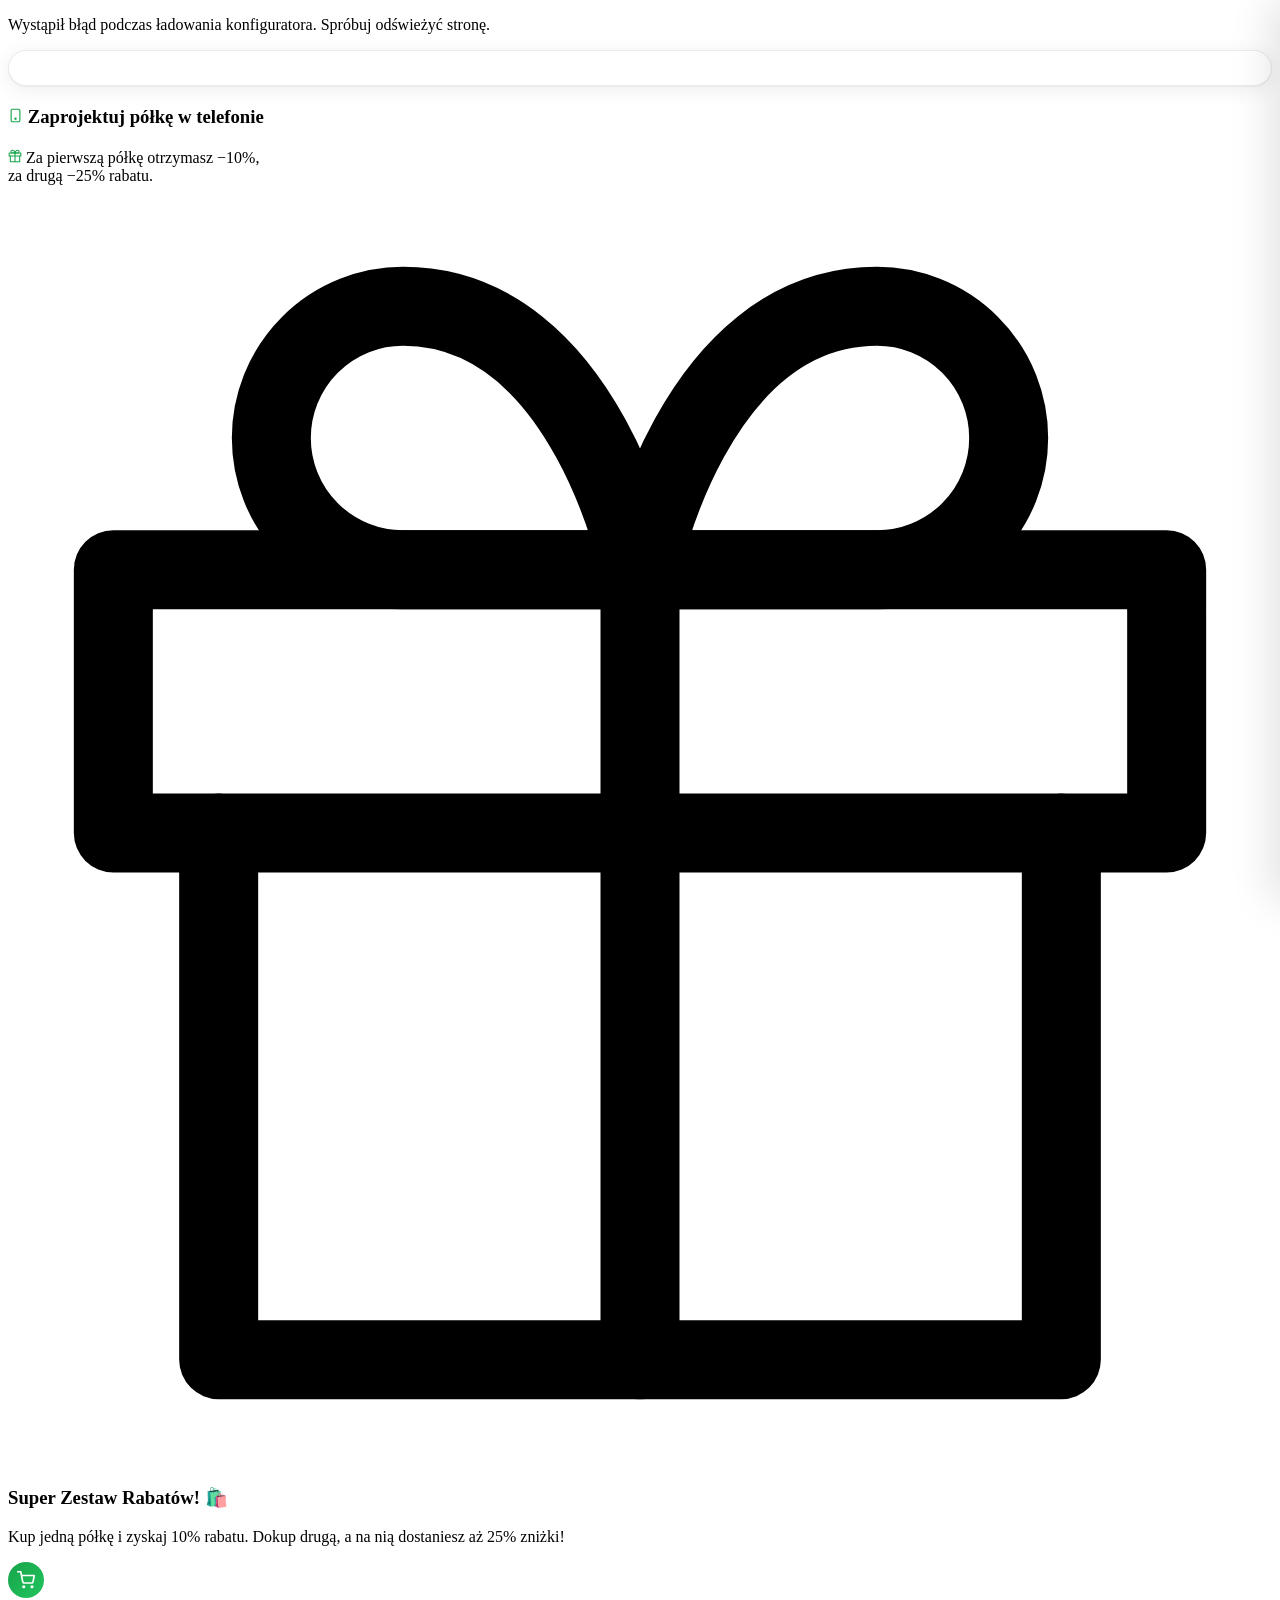
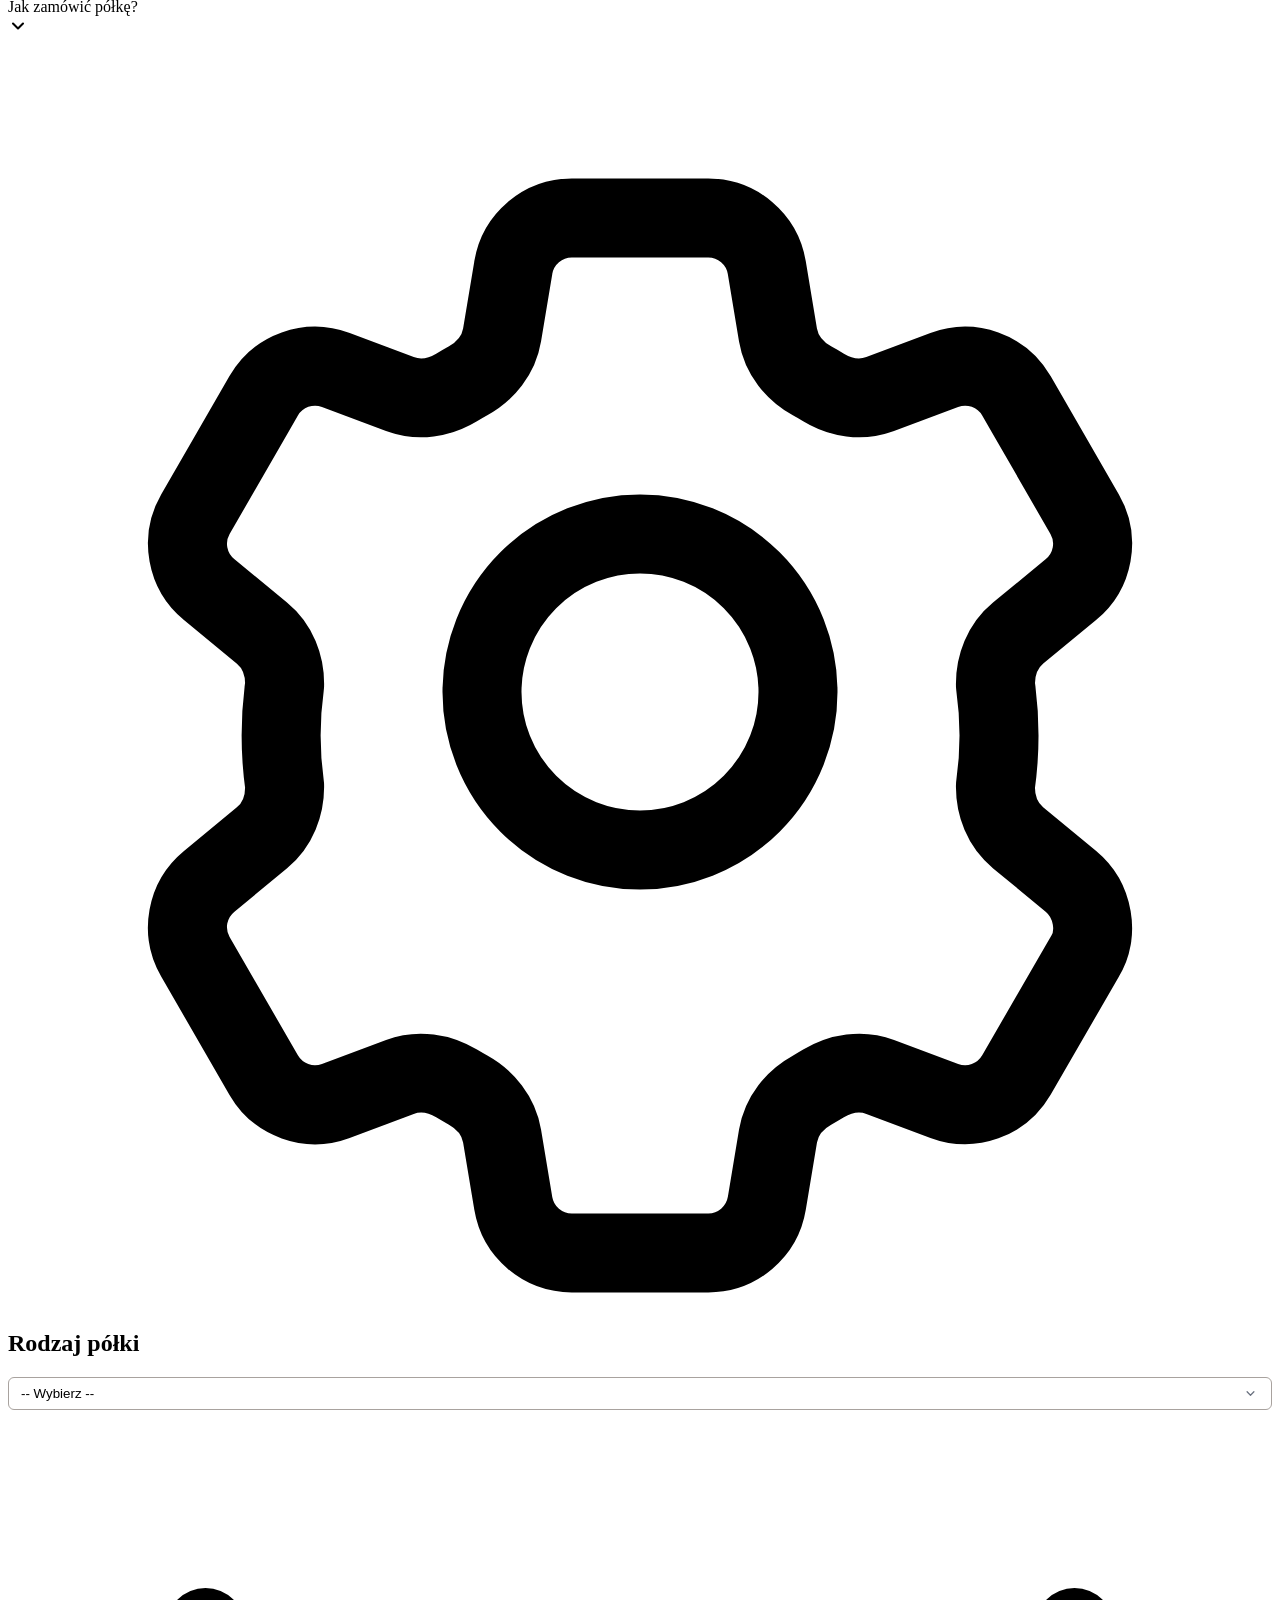
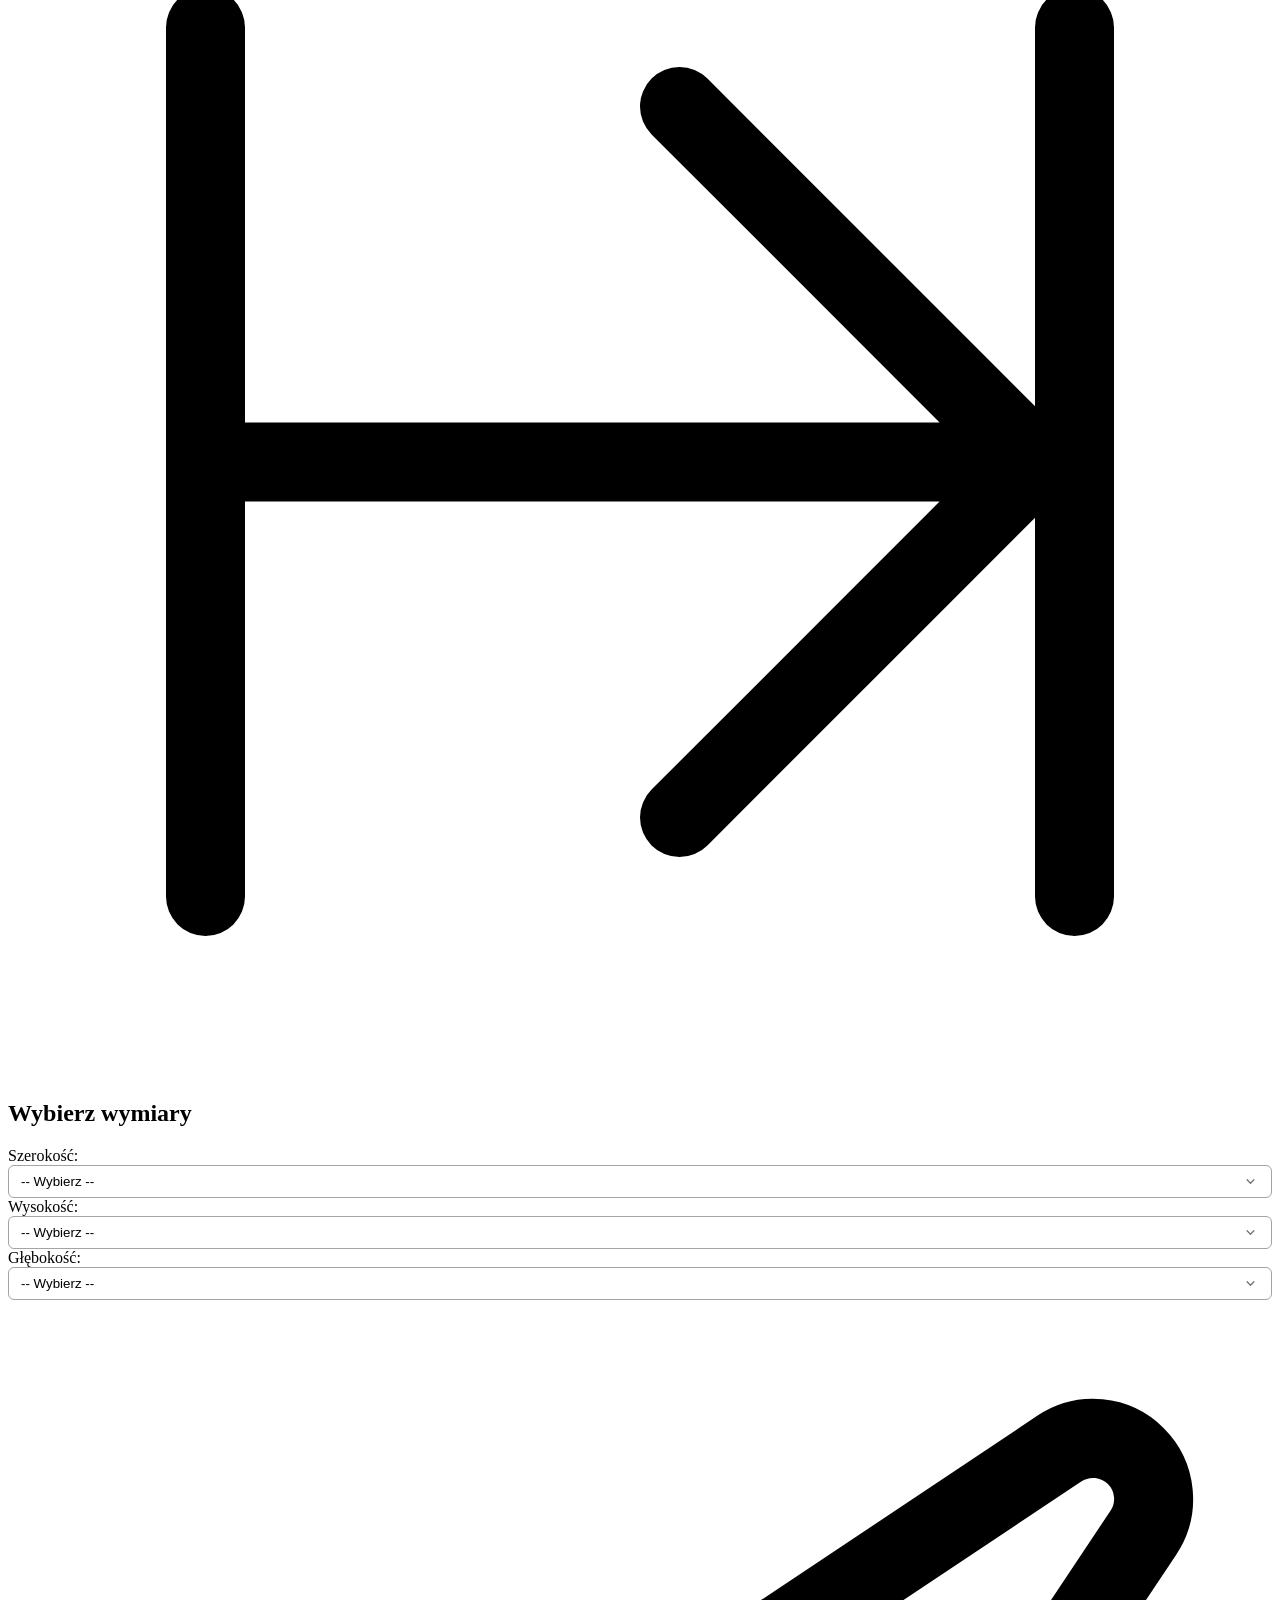
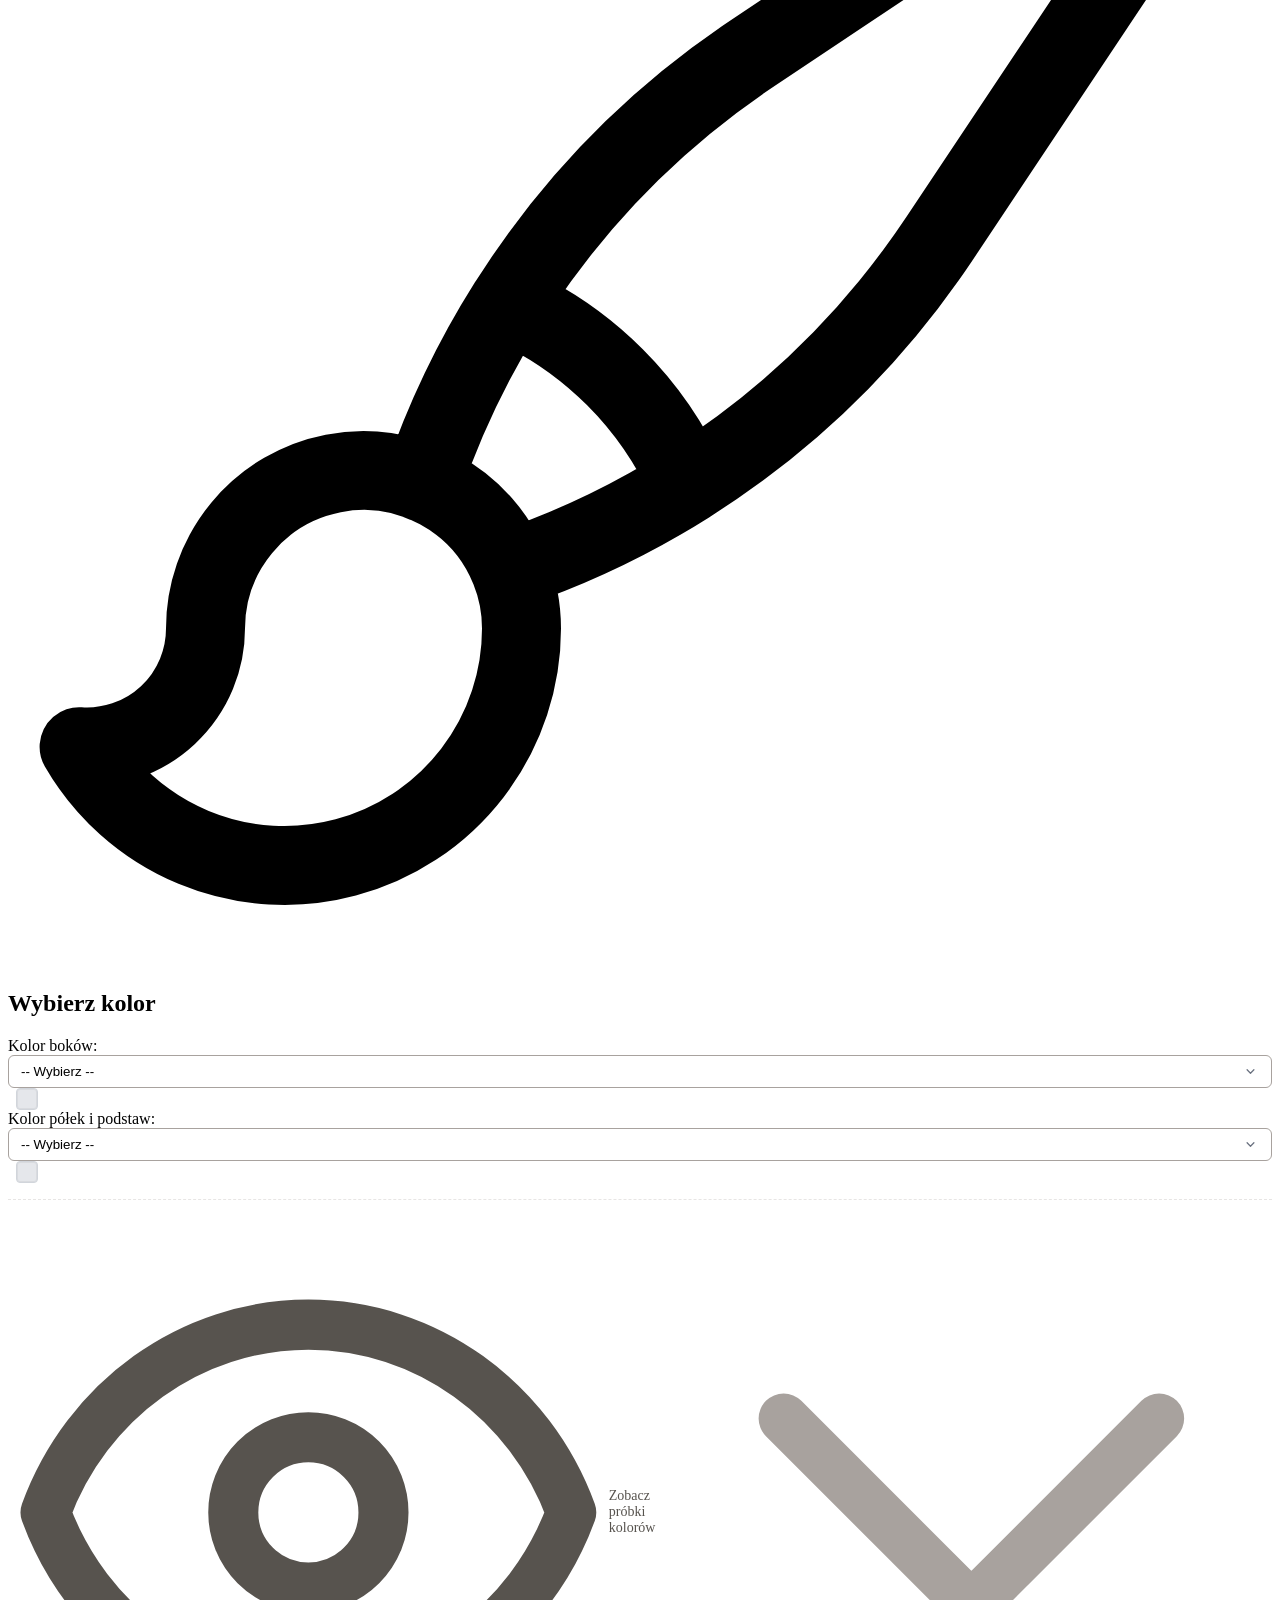
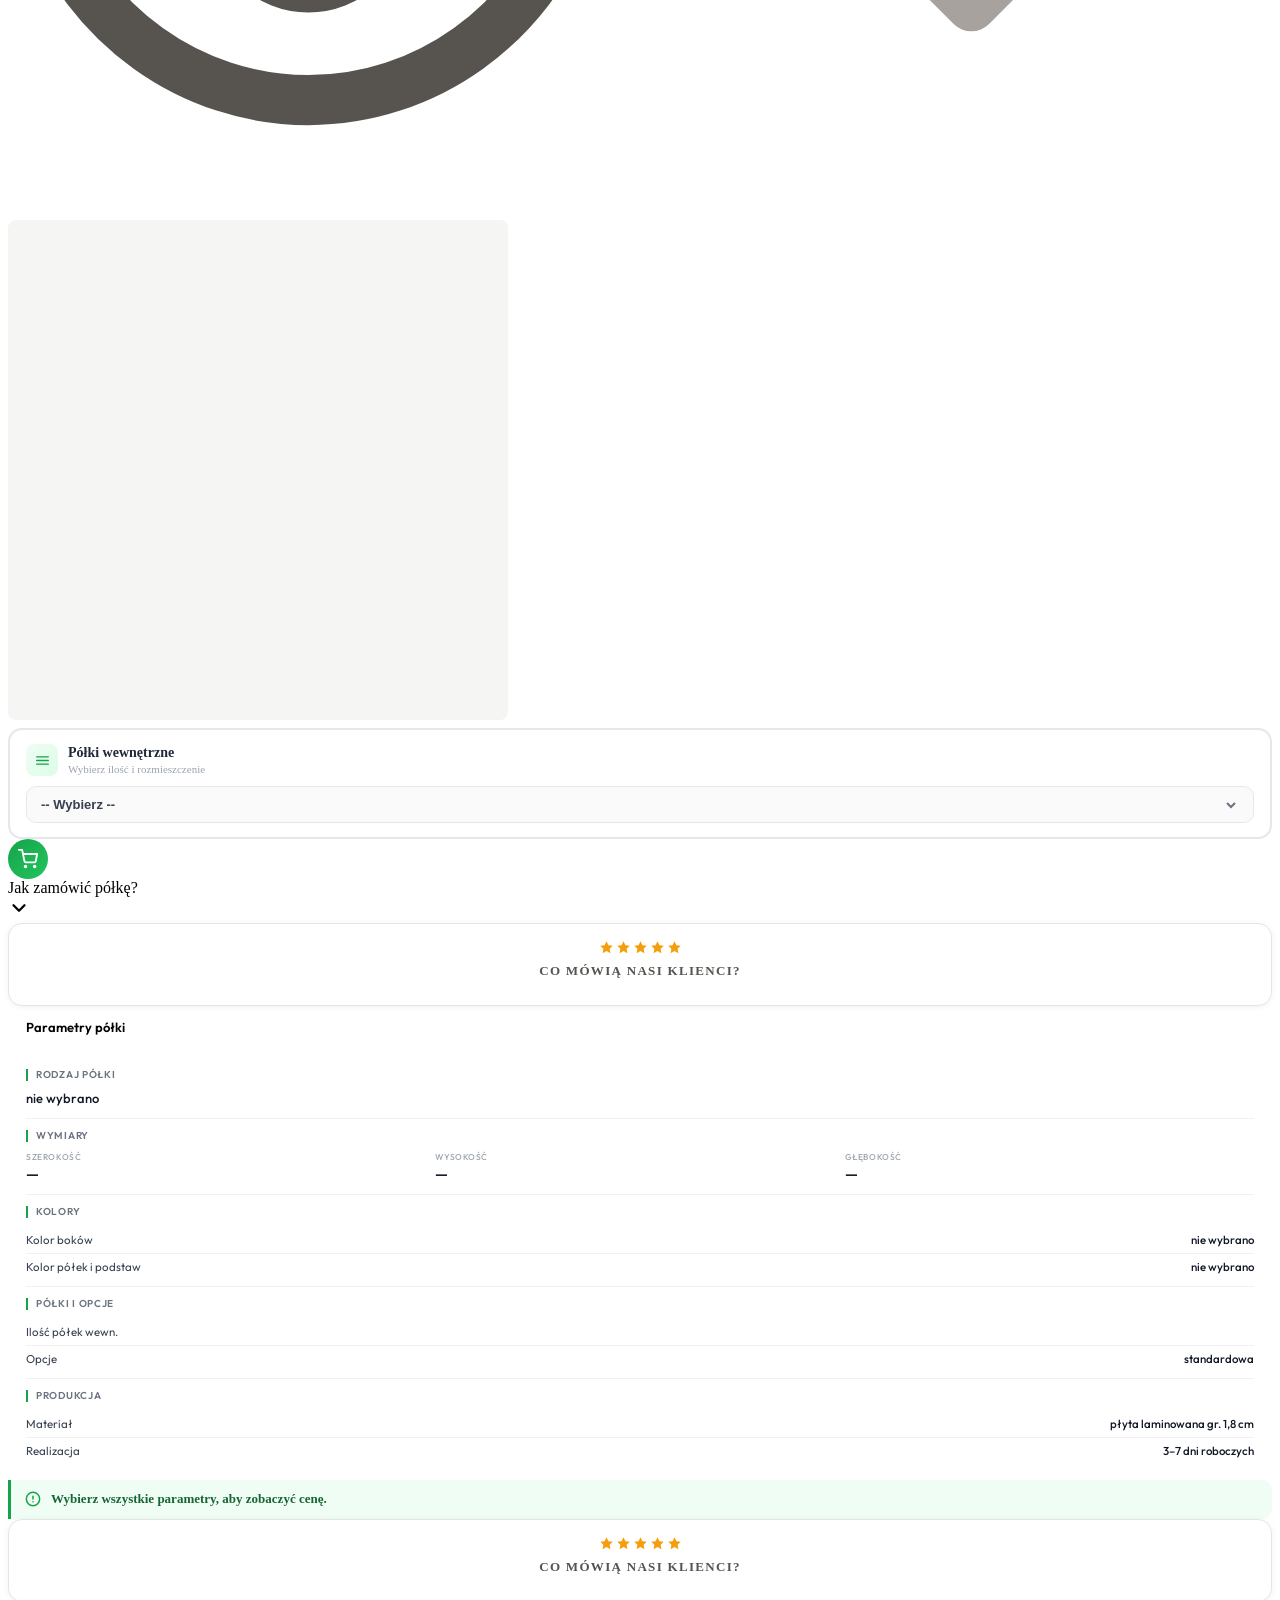
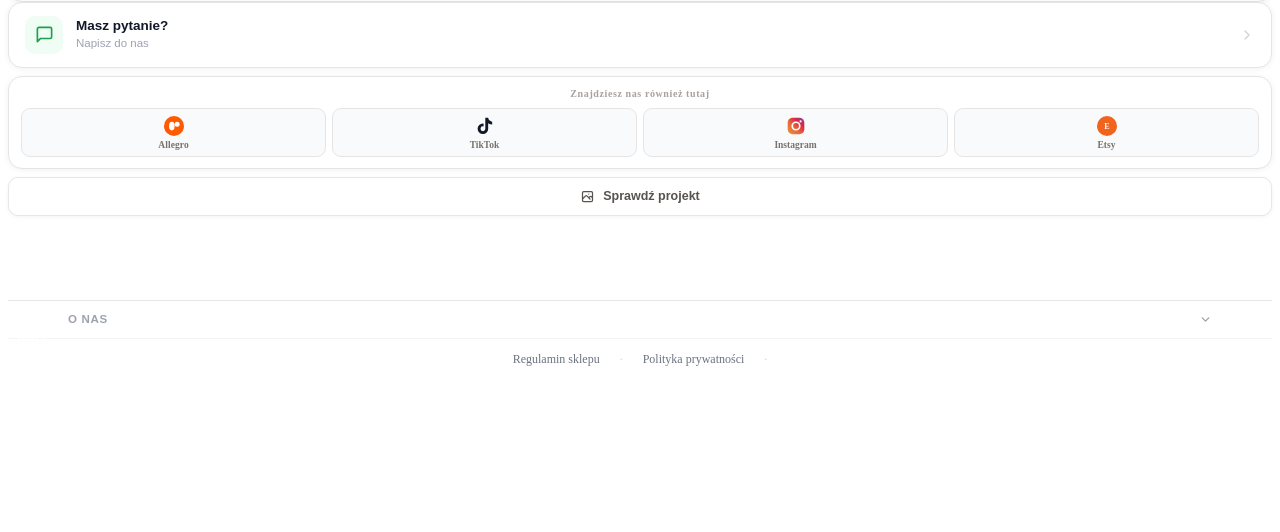
==== commit 41f7200e: "Add files via upload" ====
--- a/index.html
+++ b/index.html
@@ -696,6 +696,11 @@
             </div>
 
             <div id="mobilePanelIcons" class="hidden md:hidden">
+                <!-- Zwiń 3D — pierwsza ikonka na górze -->
+                <button id="mobileCollapseIconBtn" onclick="close3dPanel()" title="Zwiń 3D">
+                    <svg xmlns="http://www.w3.org/2000/svg" fill="none" viewBox="0 0 24 24" stroke-width="2.5" stroke="currentColor"><path stroke-linecap="round" stroke-linejoin="round" d="M19.5 8.25l-7.5 7.5-7.5-7.5"/></svg>
+                    <span>Zwiń 3D</span>
+                </button>
                 <button onclick="if(window.innerWidth<768 && shelfContainer && !shelfContainer.classList.contains('active'))open3dPanel(); scrollToElementAndHighlight('shelfTypeSectionAnchor', 'start', this);" title="Przewiń do rodzaju półki">
                     <svg xmlns="http://www.w3.org/2000/svg" fill="none" viewBox="0 0 24 24" stroke-width="1.5" stroke="currentColor"> <path stroke-linecap="round" stroke-linejoin="round" d="M9.594 3.94c.09-.542.56-.94 1.11-.94h2.593c.55 0 1.02.398 1.11.94l.213 1.281c.063.374.313.686.645.87.074.04.147.083.22.127.324.196.72.257 1.075.124l1.217-.456a1.125 1.125 0 0 1 1.37.49l1.296 2.247a1.125 1.125 0 0 1-.26 1.431l-1.003.827c-.293.24-.438.613-.431.992a6.759 6.759 0 0 1 0 1.905c-.007.379.137.75.431.99l1.005.828c.428.355.53 1.005.26 1.43l-1.298 2.247a1.125 1.125 0 0 1-1.369.491l-1.217-.456c-.355-.133-.75-.072-1.076.124a6.57 6.57 0 0 1-.22.128c-.331.183-.581.495-.644.869l-.213 1.28c-.09.543-.56.941-1.11.941h-2.594c-.55 0-1.02-.398-1.11-.94l-.213-1.281c-.063-.374-.313-.686-.644-.87a6.52 6.52 0 0 1-.22-.127c-.325-.196-.72-.257-1.076-.124l-1.217.456a1.125 1.125 0 0 1-1.369-.49l-1.297-2.247a1.125 1.125 0 0 1 .26-1.431l1.004-.827c.292-.24.437-.613.43-.992a6.932 6.932 0 0 1 0-1.905c.007-.379-.137-.75-.43-.99l-1.004-.828a1.125 1.125 0 0 1-.26-1.43l1.297-2.247a1.125 1.125 0 0 1 1.37-.491l1.216.456c.356.133.751.072 1.076-.124.072-.044.146-.087.22-.128.332-.183.582-.495.644-.869l.214-1.281Z" /> <path stroke-linecap="round" stroke-linejoin="round" d="M15 12a3 3 0 1 1-6 0 3 3 0 0 1 6 0Z" /> </svg>
                     <span>Rodzaj</span>
@@ -717,8 +722,14 @@
             </div>
 
 
-            <!-- Lewy panel: Dodaj półki + Układ -->
+            <!-- Lewy panel: Dalej + Dodaj półki + Układ -->
             <div id="mobileLeftPanel">
+
+                <!-- Dalej — na górze lewego panelu; nieaktywny dopóki nie wybrano wszystkich parametrów -->
+                <button id="mobileDalejIconBtn" class="mdalej-inactive" onclick="(function(){ if(this.classList.contains('mdalej-inactive')) return; close3dPanel && close3dPanel(); setTimeout(function(){ var el=document.getElementById('priceAndActionsContainer'); if(el) el.scrollIntoView({behavior:'smooth',block:'start'}); else document.getElementById('addToCartBtn')?.scrollIntoView({behavior:'smooth',block:'center'}); }, 350); }).call(this)">
+                    <svg viewBox="0 0 24 24" fill="none" stroke="currentColor" stroke-width="2.5"><path stroke-linecap="round" stroke-linejoin="round" d="M5 13l4 4L19 7"/></svg>
+                    <span>Dalej</span>
+                </button>
 
                 <!-- Widget +/- półek -->
                 <div id="mobileShelfCountWidget" style="
@@ -765,6 +776,26 @@
                     </div>
                     <div class="csp-label">Własny układ półek</div>
                     <div class="csp-surcharge">+50 zł</div>
+                </div>
+
+                <!-- Opcje wisząca/stojąca — przeniesione z dolnego paska do lewego panelu -->
+                <div id="hangingStandingShelfIconsContainer">
+                    <button id="mobileHsNoTopBtn" title="Bez górnej półki" class="hs-control-button" type="button">
+                        <svg xmlns="http://www.w3.org/2000/svg" fill="none" viewBox="0 0 24 24" stroke="currentColor">
+                            <path stroke-linecap="round" stroke-linejoin="round" d="M5 4h14M5 4v16M19 4v16M5 20h14M8 10h8M8 14h8"/>
+                            <line x1="4" y1="4" x2="20" y2="4" stroke="#dc2626" stroke-width="2.5" stroke-linecap="round" stroke-dasharray="2 2"/>
+                            <line x1="4" y1="2" x2="20" y2="6" stroke="#dc2626" stroke-width="2" stroke-linecap="round"/>
+                        </svg>
+                        <span>Bez góry</span>
+                    </button>
+                    <button id="mobileHsNoBottomBtn" title="Bez dolnej półki" class="hs-control-button" type="button" style="display:none">
+                        <svg xmlns="http://www.w3.org/2000/svg" fill="none" viewBox="0 0 24 24" stroke="currentColor">
+                            <path stroke-linecap="round" stroke-linejoin="round" d="M5 4h14M5 4v16M19 4v16M5 20h14M8 10h8M8 14h8"/>
+                            <line x1="4" y1="20" x2="20" y2="20" stroke="#dc2626" stroke-width="2.5" stroke-linecap="round" stroke-dasharray="2 2"/>
+                            <line x1="4" y1="18" x2="20" y2="22" stroke="#dc2626" stroke-width="2" stroke-linecap="round"/>
+                        </svg>
+                        <span>Bez dołu</span>
+                    </button>
                 </div>
 
             </div>
@@ -891,28 +922,7 @@
             
             <div id="mobileMugShelfMountPanel"></div>
 
-            <!-- PASEK OPCJI dla półki WISZĄCEJ i STOJĄCEJ — mobile, styl paska kubki -->
-            <div id="hangingStandingShelfIconsContainer" class="z-10">
-                <span class="hs-bar-label">Opcje</span>
-                <div class="hs-icon-group">
-                    <button id="mobileHsNoTopBtn" title="Bez górnej półki" class="hs-control-button" type="button">
-                        <svg xmlns="http://www.w3.org/2000/svg" fill="none" viewBox="0 0 24 24" stroke="currentColor">
-                            <path stroke-linecap="round" stroke-linejoin="round" d="M5 4h14M5 4v16M19 4v16M5 20h14M8 10h8M8 14h8"/>
-                            <line x1="4" y1="4" x2="20" y2="4" stroke="#dc2626" stroke-width="2.5" stroke-linecap="round" stroke-dasharray="2 2"/>
-                            <line x1="4" y1="2" x2="20" y2="6" stroke="#dc2626" stroke-width="2" stroke-linecap="round"/>
-                        </svg>
-                        <span>Bez góry</span>
-                    </button>
-                    <button id="mobileHsNoBottomBtn" title="Bez dolnej półki" class="hs-control-button" type="button" style="display:none">
-                        <svg xmlns="http://www.w3.org/2000/svg" fill="none" viewBox="0 0 24 24" stroke="currentColor">
-                            <path stroke-linecap="round" stroke-linejoin="round" d="M5 4h14M5 4v16M19 4v16M5 20h14M8 10h8M8 14h8"/>
-                            <line x1="4" y1="20" x2="20" y2="20" stroke="#dc2626" stroke-width="2.5" stroke-linecap="round" stroke-dasharray="2 2"/>
-                            <line x1="4" y1="18" x2="20" y2="22" stroke="#dc2626" stroke-width="2" stroke-linecap="round"/>
-                        </svg>
-                        <span>Bez dołu</span>
-                    </button>
-                </div>
-            </div>
+            <!-- hangingStandingShelfIconsContainer przeniesiony do #mobileLeftPanel powyżej -->
 
             <!-- INFO TICKER — ukryty na stałe (zastąpiony paskiem opcji) -->
             <div id="mobile3dInfoTicker" style="display:none !important;"></div>
